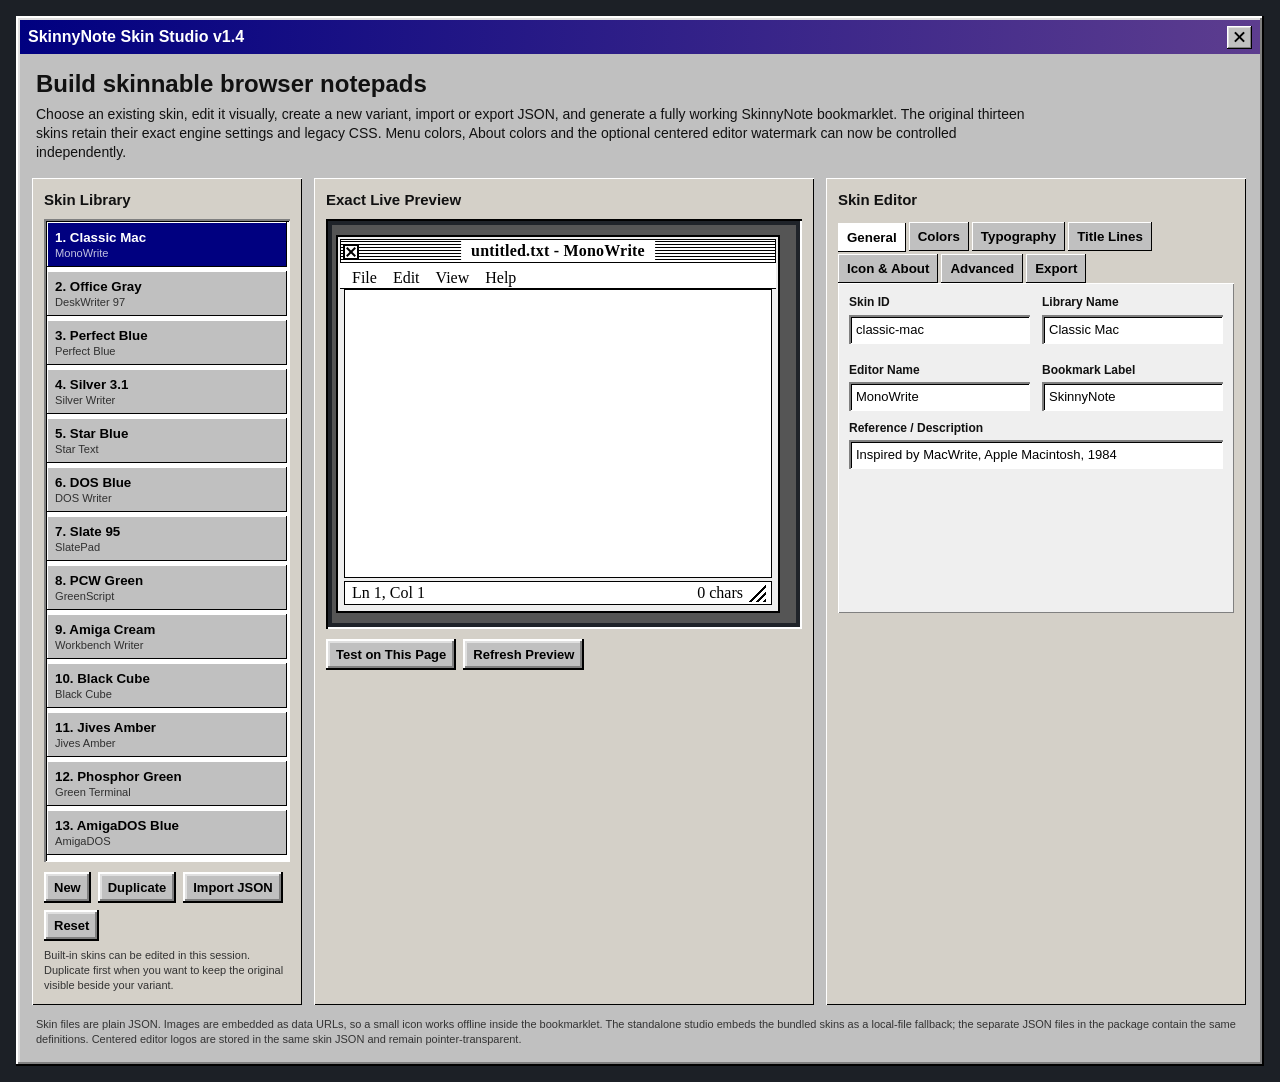
==== index.html @ 0626abfd "Add files via upload" ====
<!doctype html>
<html lang="en">
<head>
<meta charset="utf-8">
<meta name="viewport" content="width=device-width,initial-scale=1,viewport-fit=cover">
<title>SkinnyNote Skin Studio v1.4</title>
<style>
*{box-sizing:border-box}html{color-scheme:light}body{margin:0;background:#1c2026;color:#111;font:14px/1.35 Tahoma,Arial,sans-serif;padding:16px}.app{max-width:1440px;margin:auto;background:#c0c0c0;padding:4px;box-shadow:inset -2px -2px #000,inset 2px 2px #fff,inset -4px -4px #808080,inset 4px 4px #dfdfdf}.topbar{height:34px;display:flex;align-items:center;background:linear-gradient(90deg,#000080,#5d3d8f);color:#fff;padding:4px 8px;font-weight:700;font-size:16px}.topbar span{flex:1}.closebox{width:25px;height:23px;position:relative;background:#c0c0c0;box-shadow:inset -1px -1px #000,inset 1px 1px #fff,inset -2px -2px #808080,inset 2px 2px #dfdfdf}.closebox:before,.closebox:after{content:"";position:absolute;left:6px;top:10px;width:13px;height:2px;background:#000}.closebox:before{transform:rotate(45deg)}.closebox:after{transform:rotate(-45deg)}.intro{padding:14px 16px 4px}.intro h1{font-size:24px;margin:0 0 5px}.intro p{margin:0;max-width:1000px}.workspace{display:grid;grid-template-columns:270px minmax(500px,1fr) minmax(420px,.85fr);gap:12px;padding:12px}.panel{background:#d4d0c8;padding:12px;box-shadow:inset 1px 1px #fff,inset -1px -1px #000;min-width:0}.panel h2{font-size:15px;margin:0 0 9px}.library{max-height:700px;overflow:auto;padding:3px;background:#fff;box-shadow:inset 2px 2px #808080,inset -1px -1px #fff,inset 3px 3px #000}.skinitem{display:block;width:100%;border:0;text-align:left;padding:8px;background:#c0c0c0;color:#000;margin-bottom:4px;box-shadow:inset -1px -1px #000,inset 1px 1px #fff;cursor:pointer}.skinitem.active{background:#000080;color:#fff}.skinitem small{display:block;opacity:.75;margin-top:2px}.buttons{display:flex;flex-wrap:wrap;gap:7px;margin-top:10px}.btn,.filebtn{border:0;background:#c0c0c0;color:#000;font:700 13px Tahoma,Arial,sans-serif;padding:8px 10px;cursor:pointer;box-shadow:inset -2px -2px #000,inset 2px 2px #fff,inset -4px -4px #808080,inset 4px 4px #dfdfdf}.btn:active,.filebtn:active{box-shadow:inset 2px 2px #000,inset -2px -2px #fff}.filebtn input{display:none}.previewWrap{height:410px;background:#1f2329;padding:6px;box-shadow:inset 2px 2px #000,inset -2px -2px #fff}.preview{width:100%;height:100%;border:0;background:#555}.hint{font-size:11px;margin:7px 0 0;color:#333}.tabs{display:flex;gap:3px;flex-wrap:wrap;margin:12px 0 0}.tab{border:0;background:#c0c0c0;padding:7px 9px;font-weight:700;box-shadow:inset -1px -1px #000,inset 1px 1px #fff;cursor:pointer}.tab.active{background:#fff;position:relative;top:1px}.tabpane{display:none;background:#efefef;padding:11px;min-height:330px;box-shadow:inset 1px 1px #fff,inset -1px -1px #808080}.tabpane.active{display:block}.grid2{display:grid;grid-template-columns:1fr 1fr;gap:9px 12px}.field{display:grid;gap:4px;margin-bottom:9px}.field label{font-weight:700;font-size:12px}.field input,.field select,.field textarea{width:100%;border:0;background:#fff;color:#000;font:13px Tahoma,Arial,sans-serif;padding:7px;box-shadow:inset 2px 2px #808080,inset -1px -1px #fff,inset 3px 3px #000}.field textarea{font-family:"Courier New",monospace;resize:vertical}.checkrow{display:flex;align-items:center;gap:7px;margin:7px 0}.colors{display:grid;grid-template-columns:1fr 1fr;gap:7px 10px}.colorrow{display:grid;grid-template-columns:26px 1fr;gap:6px;align-items:center}.colorrow input[type=color]{width:26px;height:27px;border:1px solid #555;padding:0}.colorrow input[type=text]{min-width:0;border:0;padding:6px;box-shadow:inset 2px 2px #808080,inset -1px -1px #fff}.colorrow label{grid-column:1/-1;font-size:11px;font-weight:700}.jsonbox{height:255px!important}.status{min-height:20px;margin-top:9px;font-size:12px;font-weight:700;color:#000080}.exportCode{height:105px!important;font:10px/1.2 "Courier New",monospace!important}.iconPreview{width:72px;height:72px;background:#fff;display:grid;place-items:center;margin:4px 0 8px;overflow:hidden;background-size:contain;background-position:center;background-repeat:no-repeat;box-shadow:inset 2px 2px #808080,inset -1px -1px #fff,inset 3px 3px #000;font-size:42px;font-weight:700}.advancedNote{font-size:11px;background:#fff9cc;padding:7px;margin-bottom:8px}.footer{padding:0 16px 15px;font-size:11px;color:#333}@media(max-width:1180px){.workspace{grid-template-columns:250px 1fr}.right{grid-column:1/-1}.right .tabpane{min-height:0}}@media(max-width:760px){body{padding:5px}.workspace{grid-template-columns:1fr}.previewWrap{height:370px}.grid2,.colors{grid-template-columns:1fr}.right{grid-column:auto}}
</style>
</head>
<body>
<main class="app">
<div class="topbar"><span>SkinnyNote Skin Studio v1.4</span><b class="closebox" aria-hidden="true"></b></div>
<section class="intro"><h1>Build skinnable browser notepads</h1><p>Choose an existing skin, edit it visually, create a new variant, import or export JSON, and generate a fully working SkinnyNote bookmarklet. The original thirteen skins retain their exact engine settings and legacy CSS. Menu colors, About colors and the optional centered editor watermark can now be controlled independently.</p></section>
<div class="workspace">
<aside class="panel">
<h2>Skin Library</h2><div class="library" id="library"></div>
<div class="buttons"><button class="btn" id="newBtn">New</button><button class="btn" id="duplicateBtn">Duplicate</button><label class="filebtn">Import JSON<input id="importFile" type="file" accept="application/json,.json"></label><button class="btn" id="resetBtn">Reset</button></div>
<p class="hint">Built-in skins can be edited in this session. Duplicate first when you want to keep the original visible beside your variant.</p>
</aside>
<section class="panel">
<h2>Exact Live Preview</h2><div class="previewWrap"><iframe id="preview" class="preview" tabindex="-1" sandbox="allow-scripts allow-downloads"></iframe></div>
<div class="buttons"><button class="btn" id="testBtn">Test on This Page</button><button class="btn" id="refreshBtn">Refresh Preview</button></div><div class="status" id="status"></div>
</section>
<section class="panel right">
<h2>Skin Editor</h2>
<div class="tabs" id="tabs"><button class="tab active" data-tab="general">General</button><button class="tab" data-tab="colors">Colors</button><button class="tab" data-tab="type">Typography</button><button class="tab" data-tab="lines">Title Lines</button><button class="tab" data-tab="icon">Icon & About</button><button class="tab" data-tab="advanced">Advanced</button><button class="tab" data-tab="export">Export</button></div>
<div class="tabpane active" data-pane="general">
<div class="grid2"><div class="field"><label>Skin ID</label><input id="skinId"></div><div class="field"><label>Library Name</label><input id="skinName"></div><div class="field"><label>Editor Name</label><input id="productName"></div><div class="field"><label>Bookmark Label</label><input id="bookmarkLabel" value="SkinnyNote"></div></div>
<div class="field"><label>Reference / Description</label><input id="reference"></div>
</div>
<div class="tabpane" data-pane="colors"><div class="colors" id="colorFields"></div></div>
<div class="tabpane" data-pane="type">
<div class="field"><label>UI Font Stack</label><input id="uiFont" list="fontPresets"></div><div class="field"><label>Editor Font Stack</label><input id="editorFont" list="fontPresets"></div><datalist id="fontPresets"><option value='"Courier New",Courier,monospace'><option value='Tahoma,"MS Sans Serif",Arial,sans-serif'><option value='Geneva,Chicago,"Helvetica Neue",Arial,sans-serif'><option value='Helvetica,Arial,sans-serif'><option value='"Times New Roman",Times,serif'></datalist>
<div class="grid2"><div class="field"><label>Editor Font Weight</label><select id="editorWeight"><option>400</option><option>500</option><option>600</option><option>700</option><option>800</option></select></div><div class="field"><label>Default Text Size</label><input id="fontSize" type="number" min="10" max="28"></div></div>
</div>
<div class="tabpane" data-pane="lines">
<div class="advancedNote">These controls add a structured line layer from JSON. Existing Classic Mac and AmigaDOS Blue keep their exact legacy line CSS until you choose to add or replace it in a duplicated skin.</div>
<label class="checkrow"><input id="linesEnabled" type="checkbox"> Enable title bar lines</label><div class="grid2"><div class="field"><label>Layout</label><select id="lineMode"><option value="gap">Between title and buttons</option><option value="full">Across full title bar</option></select></div><div class="field"><label>Line Color</label><input id="lineColor"></div><div class="field"><label>Gap Color</label><input id="gapColor"></div><div class="field"><label>Title Plate Color</label><input id="titlePlateColor"></div><div class="field"><label>Line Thickness</label><input id="lineThickness" type="number" min="1" max="12"></div><div class="field"><label>Gap Thickness</label><input id="gapThickness" type="number" min="0" max="16"></div></div><label class="checkrow"><input id="startWithGap" type="checkbox"> Start pattern with a gap</label><label class="checkrow"><input id="applyToAbout" type="checkbox"> Apply lines to About title bar</label>
</div>
<div class="tabpane" data-pane="icon">
<div class="grid2"><div><div class="iconPreview" id="iconPreview"></div><label class="filebtn">Load Small Image<input id="iconFile" type="file" accept="image/png,image/jpeg,image/webp,image/svg+xml"></label></div><div><div class="field"><label>Icon Mode</label><select id="iconMode"><option value="legacy">Legacy skin icon</option><option value="none">No icon</option><option value="text">Text or glyph</option><option value="image">Image / logo</option></select></div><div class="field"><label>Text / Glyph</label><input id="iconText" maxlength="3"></div><div class="field"><label>Icon Size</label><input id="iconSize" type="number" min="12" max="96"></div><label class="checkrow"><input id="showTitleIcon" type="checkbox"> Show in title bar</label><label class="checkrow"><input id="showAboutIcon" type="checkbox"> Show on About page</label></div></div>
<div class="advancedNote">Editor watermark uses the same image or glyph. It is centered behind the typed text, ignores all pointer input and is purely cosmetic.</div>
<label class="checkrow"><input id="watermarkEnabled" type="checkbox"> Show image or glyph in editor center</label>
<div class="grid2"><div class="field"><label>Editor Logo Size (%)</label><input id="watermarkSize" type="number" min="10" max="90"></div><div class="field"><label>Editor Logo Opacity (%)</label><input id="watermarkOpacity" type="number" min="0" max="100"></div></div>
<div class="field"><label>About Subtitle</label><input id="aboutSubtitle"></div><div class="field"><label>About Copyright</label><input id="aboutCopyright"></div>
</div>
<div class="tabpane" data-pane="advanced"><div class="advancedNote">Legacy CSS is what preserves the exact historical variants. Edit carefully. Structured controls are appended after this CSS.</div><div class="field"><label>Advanced Skin CSS</label><textarea id="extraCss" rows="12"></textarea></div><div class="field"><label>Raw JSON</label><textarea id="rawJson" class="jsonbox"></textarea></div><div class="buttons"><button class="btn" id="applyJsonBtn">Apply Raw JSON</button><button class="btn" id="formatJsonBtn">Format JSON</button></div></div>
<div class="tabpane" data-pane="export"><div class="buttons"><button class="btn" id="exportJsonBtn">Download Skin JSON</button><button class="btn" id="downloadJsBtn">Download JavaScript</button><button class="btn" id="copyBtn">Copy Bookmarklet</button></div><a class="btn" id="bookmark" href="#" style="display:block;text-align:center;text-decoration:none;margin-top:10px">Drag SkinnyNote to Bookmarks</a><div class="field" style="margin-top:11px"><label>Bookmarklet Code</label><textarea id="bookmarkCode" class="exportCode" readonly></textarea></div></div>
</section>
</div>
<div class="footer">Skin files are plain JSON. Images are embedded as data URLs, so a small icon works offline inside the bookmarklet. The standalone studio embeds the bundled skins as a local-file fallback; the separate JSON files in the package contain the same definitions. Centered editor logos are stored in the same skin JSON and remain pointer-transparent.</div>
</main>
<script>
const BUILT_INS=[{"id":"classic-mac","number":1,"name":"Classic Mac","reference":"Inspired by MacWrite, Apple Macintosh, 1984","productName":"MonoWrite","colors":{"panel":"#eeeeee","panel2":"#ffffff","button":"#ffffff","titleBg":"repeating-linear-gradient(0deg,#ffffff 0 2px,#000000 2px 3px)","titleFg":"#000000","editorBg":"#ffffff","editorFg":"#000000","statusBg":"#ffffff","statusFg":"#000000","menuFg":"#000000","menuHoverBg":"#000000","menuHoverFg":"#ffffff","aboutFg":"#000000","aboutButtonFg":"#000000","selectionBg":"#000000","selectionFg":"#ffffff","hi":"#ffffff","mid":"#dddddd","dark":"#777777","deep":"#000000","frameBg":"#ffffff","grip":"#000000","aboutBg":"#eeeeee","menuActiveBg":"#000","menuActiveFg":"#fff"},"uiFont":"Geneva,Chicago,\"Helvetica Neue\",Arial,sans-serif","editorFont":"Geneva,Chicago,\"Helvetica Neue\",Arial,sans-serif","extraCss":".window{border:2px solid #000;box-shadow:none;padding:2px}.titlebar{border:1px solid #000;justify-content:center;position:relative;padding-left:24px;padding-right:24px}.title{position:absolute;left:50%;transform:translateX(-50%);max-width:calc(100% - 58px);background:#fff;padding:1px 10px;flex:0 1 auto;text-align:center;z-index:1}.icon{display:none}.controls{position:absolute;left:2px;top:2px;margin:0;order:0;z-index:2}.minimize,.maximize{display:none}.caption.close{width:16px;height:16px;background:#fff;box-shadow:none;border:2px solid #000}.menubar{border-bottom:1px solid #000;background:#fff}.menubtn:hover,.menubtn.open{border-color:#000;background:#000;color:#fff}.menu{border:2px solid #000;box-shadow:none;background:#fff}.editorframe{border:1px solid #000;box-shadow:none;padding:1px}.status{border:1px solid #000;box-shadow:none}.aboutbox{border:2px solid #000;box-shadow:none}.abouttitle{border-bottom:1px solid #000;justify-content:center;position:relative;padding-left:24px;padding-right:24px}.abouttitle span{position:absolute;left:50%;transform:translateX(-50%);max-width:calc(100% - 58px);background:#fff;padding:1px 10px;flex:0 1 auto;text-align:center;z-index:1}.abouttitle .caption{position:absolute;left:2px;top:2px;z-index:2}.winbutton{background:#fff;border:2px solid #000;box-shadow:inset 0 0 0 2px #fff,inset 0 0 0 3px #000}","editorWeight":"600","schemaVersion":3,"skinnyNote":{"icon":{"mode":"legacy","showInTitleBar":true,"showInAbout":false,"text":"N","dataUrl":"","size":20},"titleBarLines":{"enabled":false,"mode":"gap","lineColor":"#000000","gapColor":"#eeeeee","lineThickness":2,"gapThickness":2,"startWithGap":true,"titlePlateColor":"#eeeeee","applyToAbout":true},"about":{"subtitle":"Compact browser text editor","copyright":"Copyright © 2026 Jives"},"editorWatermark":{"enabled":false,"size":46,"opacity":18}}},{"id":"office97","number":2,"name":"Office Gray","reference":"Inspired by Microsoft Word 97 and the late Windows 95 era","productName":"DeskWriter 97","colors":{"panel":"#c0c0c0","panel2":"#dfdfdf","button":"#c0c0c0","titleBg":"linear-gradient(90deg,#000080,#1084d0)","titleFg":"#ffffff","editorBg":"#ffffff","editorFg":"#000000","statusBg":"#c0c0c0","statusFg":"#000000","menuFg":"#000000","menuHoverBg":"#000080","menuHoverFg":"#ffffff","aboutFg":"#000000","aboutButtonFg":"#000000","selectionBg":"#000080","selectionFg":"#ffffff","hi":"#ffffff","mid":"#dfdfdf","dark":"#808080","deep":"#000000","frameBg":"#ffffff","grip":"#808080","aboutBg":"#d4d0c8","menuActiveBg":"#c0c0c0","menuActiveFg":"#000000"},"uiFont":"Tahoma,\"MS Sans Serif\",Arial,sans-serif","editorFont":"Arial,\"Helvetica Neue\",sans-serif","extraCss":".window{grid-template-rows:24px 28px minmax(0,1fr) 28px}.menubar{background:#d4d0c8;border-bottom:1px solid #808080}.titlebar{font-size:12px}.editorframe{margin-top:2px}.status{font-size:12px}.aboutbody{background:#d4d0c8}","editorWeight":"600","schemaVersion":3,"skinnyNote":{"icon":{"mode":"legacy","showInTitleBar":true,"showInAbout":false,"text":"N","dataUrl":"","size":20},"titleBarLines":{"enabled":false,"mode":"gap","lineColor":"#ffffff","gapColor":"#c0c0c0","lineThickness":2,"gapThickness":2,"startWithGap":true,"titlePlateColor":"#c0c0c0","applyToAbout":true},"about":{"subtitle":"Compact browser text editor","copyright":"Copyright © 2026 Jives"},"editorWatermark":{"enabled":false,"size":46,"opacity":18}}},{"id":"perfect-blue","number":3,"name":"Perfect Blue","reference":"Inspired by WordPerfect 5.1 and 6.0, MS-DOS, 1989","productName":"Perfect Blue","colors":{"panel":"#0000aa","panel2":"#0000aa","button":"#c0c0c0","titleBg":"#c0c0c0","titleFg":"#000080","editorBg":"#0000aa","editorFg":"#d8d8d8","statusBg":"#0000aa","statusFg":"#ffffff","menuFg":"#ffffff","menuHoverBg":"#000080","menuHoverFg":"#ffffff","aboutFg":"#ffffff","aboutButtonFg":"#ffffff","selectionBg":"#00ffff","selectionFg":"#000000","hi":"#ffffff","mid":"#c0c0c0","dark":"#808080","deep":"#000080","frameBg":"#0000aa","grip":"#ffffff","aboutBg":"#0000aa","menuActiveBg":"#000080","menuActiveFg":"#fff"},"uiFont":"\"Courier New\",Courier,monospace","editorFont":"\"Courier New\",Courier,monospace","extraCss":".window{grid-template-rows:24px 28px minmax(0,1fr) 24px;background:#0000aa;padding:0;border:3px double #000080;box-shadow:none}.titlebar{background:#c0c0c0;color:#000080;font-weight:700;border-top:1px solid #fff;border-bottom:3px double #000080;padding:1px 3px 1px 5px}.title{font-weight:700;text-shadow:none}.icon{display:none}.caption{height:18px;background:#c0c0c0;border:1px solid #000080;box-shadow:none}.caption:active{box-shadow:inset 1px 1px #000080}.menubar{height:28px;align-items:center;background:#c0c0c0;color:#000080;padding:0 3px;border:0;border-bottom:2px solid #000080;box-shadow:none;font-weight:700;overflow:visible;z-index:20}.menubar:after{content:\"(Press F3 for Help)\";margin-left:auto;padding:3px 2px 2px 8px;color:#000080;font-weight:700;white-space:nowrap}.menuwrap{z-index:21}.menubtn{font-weight:700;padding:3px 5px;color:#000080;border:1px solid transparent;box-shadow:none}.menubtn::first-letter{color:#a00000}.menubtn:hover,.menubtn.open{border-color:transparent;background:#000080;color:#fff;box-shadow:none}.menu{top:25px;background:#c0c0c0;color:#000080;border:1px solid #000080;box-shadow:none;z-index:50}.item{font-weight:700}.sep{border-top-color:#808080;border-bottom-color:#fff}.editorframe{margin:0;padding:0;background:#0000aa;box-shadow:none;border:0}textarea{padding:4px 5px;font-size:15px;line-height:1.32;letter-spacing:.1px}textarea::selection,textarea:focus::selection{background-color:#00ffff!important;color:#000!important;-webkit-text-fill-color:#000!important;text-shadow:none!important}.status{margin:0;padding:0 5px;background:#0000aa;color:#fff;box-shadow:none;border:0;font-weight:700}.chars{margin-left:auto}.grip{background:repeating-linear-gradient(135deg,transparent 0 3px,#fff 3px 5px)}.aboutbox{background:#0000aa;color:#fff;border:3px double #c0c0c0;box-shadow:none;padding:0}.abouttitle{background:#c0c0c0;color:#000080;border-bottom:3px double #000080}.aboutbody{background:#0000aa;color:#fff}.winbutton{background:#c0c0c0;color:#000080!important;-webkit-text-fill-color:#000080!important;border:1px solid #000080;box-shadow:none;font-weight:700}@media(max-width:390px){.menubar:after{display:none}.menubtn{padding-left:4px;padding-right:4px}}","editorWeight":"700","schemaVersion":3,"skinnyNote":{"icon":{"mode":"legacy","showInTitleBar":true,"showInAbout":false,"text":"N","dataUrl":"","size":20},"titleBarLines":{"enabled":false,"mode":"gap","lineColor":"#000080","gapColor":"#c0c0c0","lineThickness":2,"gapThickness":2,"startWithGap":true,"titlePlateColor":"#c0c0c0","applyToAbout":true},"about":{"subtitle":"Compact browser text editor","copyright":"Copyright © 2026 Jives"},"editorWatermark":{"enabled":false,"size":46,"opacity":18}}},{"id":"silver31","number":4,"name":"Silver 3.1","reference":"Inspired by Microsoft Word 6.0, Windows 3.1, 1993","productName":"Silver Writer","colors":{"panel":"#c0c0c0","panel2":"#dfdfdf","button":"#c0c0c0","titleBg":"#000080","titleFg":"#ffffff","editorBg":"#ffffff","editorFg":"#000000","statusBg":"#c0c0c0","statusFg":"#000000","menuFg":"#000000","menuHoverBg":"#000080","menuHoverFg":"#ffffff","aboutFg":"#000000","aboutButtonFg":"#000000","selectionBg":"#000080","selectionFg":"#ffffff","hi":"#ffffff","mid":"#dfdfdf","dark":"#808080","deep":"#000000","frameBg":"#ffffff","grip":"#808080","aboutBg":"#c0c0c0","menuActiveBg":"#c0c0c0","menuActiveFg":"#000000"},"uiFont":"\"MS Sans Serif\",Tahoma,Arial,sans-serif","editorFont":"\"Times New Roman\",Times,serif","extraCss":".titlebar{font-size:12px}.window{grid-template-rows:23px 27px minmax(0,1fr) 26px}.caption{width:20px;height:18px}.menubtn{padding-left:6px;padding-right:6px}.editorframe{margin-left:3px;margin-right:3px}.status{font-size:12px}","editorWeight":"600","schemaVersion":3,"skinnyNote":{"icon":{"mode":"legacy","showInTitleBar":true,"showInAbout":false,"text":"N","dataUrl":"","size":20},"titleBarLines":{"enabled":false,"mode":"gap","lineColor":"#ffffff","gapColor":"#000080","lineThickness":2,"gapThickness":2,"startWithGap":true,"titlePlateColor":"#000080","applyToAbout":true},"about":{"subtitle":"Compact browser text editor","copyright":"Copyright © 2026 Jives"},"editorWatermark":{"enabled":false,"size":46,"opacity":18}}},{"id":"star-blue","number":5,"name":"Star Blue","reference":"Inspired by WordStar, MS-DOS, 1978","productName":"Star Text","colors":{"panel":"#000000","panel2":"#000000","button":"#c0c0c0","titleBg":"#c0c0c0","titleFg":"#000000","editorBg":"#000000","editorFg":"#f2f2f2","statusBg":"#c0c0c0","statusFg":"#000000","menuFg":"#000000","menuHoverBg":"#000000","menuHoverFg":"#ffffff","aboutFg":"#000000","aboutButtonFg":"#000000","selectionBg":"#d8d8d8","selectionFg":"#000000","hi":"#ffffff","mid":"#d8d8d8","dark":"#808080","deep":"#000000","frameBg":"#000000","grip":"#000000","aboutBg":"#000","menuActiveBg":"#000","menuActiveFg":"#fff"},"uiFont":"\"Courier New\",Courier,monospace","editorFont":"\"Courier New\",Courier,monospace","extraCss":".window{grid-template-rows:24px 28px minmax(0,1fr) 24px;padding:0;background:#000;border:2px solid #c0c0c0;box-shadow:none}.titlebar{background:#c0c0c0;color:#000;font-weight:700;border:0;border-bottom:1px solid #000;padding:1px 4px}.icon{display:none}.caption{background:#c0c0c0;box-shadow:none;border:1px solid #000}.menubar{height:28px;align-items:center;background:#c0c0c0;color:#000;border:0;border-bottom:1px solid #000;box-shadow:none;padding:0 3px;font-weight:700;overflow:visible;z-index:20}.menuwrap{z-index:21}.menubtn{font-weight:700;color:#000;box-shadow:none;padding:3px 6px}.menubtn:hover,.menubtn.open{border-color:transparent;background:#000;color:#fff;box-shadow:none}.menu{top:25px;background:#c0c0c0;color:#000;border:1px solid #000;box-shadow:none;z-index:50}.item{font-weight:700}.item:hover{background:#000;color:#fff}.sep{border-top-color:#808080;border-bottom-color:#fff}.editorframe{background:#000;box-shadow:none;padding:0;margin:0;border:0}textarea{padding:4px 5px;font-size:15px;line-height:1.32;letter-spacing:.1px}textarea::selection,textarea:focus::selection{background-color:#d8d8d8!important;color:#000!important;-webkit-text-fill-color:#000!important;text-shadow:none!important}.status{background:#c0c0c0;color:#000;box-shadow:none;border:0;border-top:1px solid #000;margin:0;padding:0 5px;font-weight:700}.grip{background:repeating-linear-gradient(135deg,transparent 0 3px,#000 3px 5px)}.aboutbox{background:#c0c0c0;color:#000;border:2px solid #000;box-shadow:none;padding:0}.abouttitle{background:#c0c0c0;color:#000;border-bottom:1px solid #000}.aboutbody{background:#000;color:#fff}.winbutton{background:#c0c0c0;color:#000!important;-webkit-text-fill-color:#000!important;border:1px solid #000;box-shadow:none;font-weight:700}","editorWeight":"600","schemaVersion":3,"skinnyNote":{"icon":{"mode":"legacy","showInTitleBar":true,"showInAbout":false,"text":"N","dataUrl":"","size":20},"titleBarLines":{"enabled":false,"mode":"gap","lineColor":"#000000","gapColor":"#c0c0c0","lineThickness":2,"gapThickness":2,"startWithGap":true,"titlePlateColor":"#c0c0c0","applyToAbout":true},"about":{"subtitle":"Compact browser text editor","copyright":"Copyright © 2026 Jives"},"editorWatermark":{"enabled":false,"size":46,"opacity":18}}},{"id":"dos-blue","number":6,"name":"DOS Blue","reference":"Inspired by Microsoft Word 1.0, MS-DOS, 1983","productName":"DOS Writer","colors":{"panel":"#000080","panel2":"#000080","button":"#c0c0c0","titleBg":"#00aaaa","titleFg":"#000000","editorBg":"#000080","editorFg":"#ffffff","statusBg":"#c0c0c0","statusFg":"#000000","menuFg":"#000000","menuHoverBg":"#ffffff","menuHoverFg":"#000080","aboutFg":"#000000","aboutButtonFg":"#000000","selectionBg":"#ffffff","selectionFg":"#000080","hi":"#ffffff","mid":"#c0c0c0","dark":"#555555","deep":"#000000","frameBg":"#000080","grip":"#000000","aboutBg":"#000080","menuActiveBg":"#c0c0c0","menuActiveFg":"#000000"},"uiFont":"\"Courier New\",Courier,monospace","editorFont":"\"Courier New\",Courier,monospace","extraCss":".window{box-shadow:0 0 0 2px #c0c0c0;padding:2px}.titlebar{font-weight:400}.icon{display:none}.menubar{background:#c0c0c0;color:#000}.menu{background:#c0c0c0;color:#000}.editorframe{box-shadow:none;padding:1px}.status{box-shadow:none}.caption{box-shadow:none;border:1px solid #000}.aboutbox{background:#c0c0c0;color:#000}.aboutbody{background:#000080;color:#fff}","editorWeight":"600","schemaVersion":3,"skinnyNote":{"icon":{"mode":"legacy","showInTitleBar":true,"showInAbout":false,"text":"N","dataUrl":"","size":20},"titleBarLines":{"enabled":false,"mode":"gap","lineColor":"#000000","gapColor":"#00aaaa","lineThickness":2,"gapThickness":2,"startWithGap":true,"titlePlateColor":"#00aaaa","applyToAbout":true},"about":{"subtitle":"Compact browser text editor","copyright":"Copyright © 2026 Jives"},"editorWatermark":{"enabled":false,"size":46,"opacity":18}}},{"id":"slate95","number":7,"name":"Slate 95","reference":"Inspired by Windows 95 WordPad, 1995","productName":"SlatePad","colors":{"panel":"#c0c0c0","panel2":"#dfdfdf","button":"#c0c0c0","titleBg":"linear-gradient(90deg,#000080,#5d3d8f)","titleFg":"#ffffff","editorBg":"#fffef3","editorFg":"#000000","statusBg":"#c0c0c0","statusFg":"#000000","menuFg":"#000000","menuHoverBg":"#000080","menuHoverFg":"#ffffff","aboutFg":"#000000","aboutButtonFg":"#000000","selectionBg":"#000080","selectionFg":"#ffffff","hi":"#ffffff","mid":"#dfdfdf","dark":"#808080","deep":"#000000","frameBg":"#ffffff","grip":"#808080","aboutBg":"#c0c0c0","menuActiveBg":"#c0c0c0","menuActiveFg":"#000000"},"uiFont":"Tahoma,\"MS Sans Serif\",Arial,sans-serif","editorFont":"Arial,\"Helvetica Neue\",sans-serif","extraCss":".titlebar{background:linear-gradient(90deg,#000080,#5d3d8f)}.editorframe{background:#fff}.menubar{background:#c0c0c0}.aboutname{color:#555;text-shadow:1px 1px #fff}","editorWeight":"600","schemaVersion":3,"skinnyNote":{"icon":{"mode":"legacy","showInTitleBar":true,"showInAbout":false,"text":"N","dataUrl":"","size":20},"titleBarLines":{"enabled":false,"mode":"gap","lineColor":"#ffffff","gapColor":"#c0c0c0","lineThickness":2,"gapThickness":2,"startWithGap":true,"titlePlateColor":"#c0c0c0","applyToAbout":true},"about":{"subtitle":"Compact browser text editor","copyright":"Copyright © 2026 Jives"},"editorWatermark":{"enabled":false,"size":46,"opacity":18}}},{"id":"pcw-green","number":8,"name":"PCW Green","reference":"Inspired by LocoScript, Amstrad PCW, 1985","productName":"GreenScript","colors":{"panel":"#d8d8c8","panel2":"#efefe5","button":"#d8d8c8","titleBg":"#183c32","titleFg":"#e6f4cf","editorBg":"#102c20","editorFg":"#b9ff8a","statusBg":"#cdd4b8","statusFg":"#102c20","menuFg":"#102c20","menuHoverBg":"#183c32","menuHoverFg":"#e6f4cf","aboutFg":"#102c20","aboutButtonFg":"#102c20","selectionBg":"#b9ff8a","selectionFg":"#102c20","hi":"#ffffff","mid":"#eeeecc","dark":"#727765","deep":"#111111","frameBg":"#102c20","grip":"#183c32","aboutBg":"#d8d8c8","menuActiveBg":"#d8d8c8","menuActiveFg":"#102c20"},"uiFont":"\"Courier New\",Courier,monospace","editorFont":"\"Courier New\",Courier,monospace","extraCss":".window{border:2px solid #183c32;box-shadow:inset -2px -2px #111,inset 2px 2px #fff}.titlebar{font-weight:400}.icon{display:none}.editorframe{box-shadow:inset 0 0 0 1px #7ea96b;padding:2px}.status{font-weight:700}.caption{background:#cdd4b8}.aboutbody{background:#d8d8c8}","editorWeight":"600","schemaVersion":3,"skinnyNote":{"icon":{"mode":"legacy","showInTitleBar":true,"showInAbout":false,"text":"N","dataUrl":"","size":20},"titleBarLines":{"enabled":false,"mode":"gap","lineColor":"#e6f4cf","gapColor":"#183c32","lineThickness":2,"gapThickness":2,"startWithGap":true,"titlePlateColor":"#183c32","applyToAbout":true},"about":{"subtitle":"Compact browser text editor","copyright":"Copyright © 2026 Jives"},"editorWatermark":{"enabled":false,"size":46,"opacity":18}}},{"id":"amiga-cream","number":9,"name":"Amiga Cream","reference":"Inspired by Wordworth, Commodore Amiga, 1991","productName":"Workbench Writer","colors":{"panel":"#e7dfc9","panel2":"#fff8e8","button":"#e7dfc9","titleBg":"#31558a","titleFg":"#ffffff","editorBg":"#fffdf4","editorFg":"#111111","statusBg":"#e7dfc9","statusFg":"#111111","menuFg":"#111111","menuHoverBg":"#ed7c24","menuHoverFg":"#000000","aboutFg":"#111111","aboutButtonFg":"#111111","selectionBg":"#31558a","selectionFg":"#ffffff","hi":"#ffffff","mid":"#fff4dd","dark":"#8b806b","deep":"#111111","frameBg":"#fffdf4","grip":"#31558a","aboutBg":"#e7dfc9","menuActiveBg":"#e7dfc9","menuActiveFg":"#111111"},"uiFont":"Helvetica,Arial,sans-serif","editorFont":"\"Times New Roman\",Times,serif","extraCss":".window{border:2px solid #111;box-shadow:inset 2px 2px #fff,inset -2px -2px #6c6557}.titlebar{border-bottom:3px solid #ed7c24}.icon{transform:none;background:#ed7c24}.caption{border:1px solid #111}.menubar{background:#e7dfc9;border-bottom:1px solid #8b806b}.menu{border:1px solid #111}.editorframe{box-shadow:inset 2px 2px #6c6557,inset -1px -1px #fff}.status{border-top:1px solid #8b806b}.abouttitle{border-bottom:3px solid #ed7c24}","editorWeight":"600","schemaVersion":3,"skinnyNote":{"icon":{"mode":"legacy","showInTitleBar":true,"showInAbout":false,"text":"N","dataUrl":"","size":20},"titleBarLines":{"enabled":false,"mode":"gap","lineColor":"#ffffff","gapColor":"#31558a","lineThickness":2,"gapThickness":2,"startWithGap":true,"titlePlateColor":"#31558a","applyToAbout":true},"about":{"subtitle":"Compact browser text editor","copyright":"Copyright © 2026 Jives"},"editorWatermark":{"enabled":false,"size":46,"opacity":18}}},{"id":"black-cube","number":10,"name":"Black Cube","reference":"Inspired by WriteNow and NeXTSTEP, 1989","productName":"Black Cube","colors":{"panel":"#555555","panel2":"#777777","button":"#777777","titleBg":"linear-gradient(#777,#3b3b3b)","titleFg":"#ffffff","editorBg":"#f4f1e8","editorFg":"#111111","statusBg":"#666666","statusFg":"#ffffff","menuFg":"#ffffff","menuHoverBg":"#111111","menuHoverFg":"#ffffff","aboutFg":"#ffffff","aboutButtonFg":"#ffffff","selectionBg":"#111111","selectionFg":"#ffffff","hi":"#bcbcbc","mid":"#8c8c8c","dark":"#333333","deep":"#111111","frameBg":"#222222","grip":"#d0d0d0","aboutBg":"#555555","menuActiveBg":"#111","menuActiveFg":"#ffffff"},"uiFont":"Helvetica,Arial,sans-serif","editorFont":"Helvetica,Arial,sans-serif","extraCss":".window{padding:5px;box-shadow:inset -3px -3px #111,inset 3px 3px #aaa}.titlebar{height:25px;border:1px solid #111;box-shadow:inset 1px 1px #aaa}.icon{display:none}.caption{background:#777;border:1px solid #111;box-shadow:inset 1px 1px #aaa,inset -1px -1px #333}.menubar{background:#666;color:#fff}.menu{background:#666;color:#fff;border:1px solid #111}.menubtn:hover,.menubtn.open{background:#111;border-color:#aaa #111 #111 #aaa}.editorframe{margin-top:3px;box-shadow:inset 2px 2px #111,inset -2px -2px #aaa;padding:4px}.status{box-shadow:inset 1px 1px #333,inset -1px -1px #999}.aboutbox{padding:5px}.winbutton{background:#777;color:#fff!important;-webkit-text-fill-color:#fff!important}","editorWeight":"600","schemaVersion":3,"skinnyNote":{"icon":{"mode":"legacy","showInTitleBar":true,"showInAbout":false,"text":"N","dataUrl":"","size":20},"titleBarLines":{"enabled":false,"mode":"gap","lineColor":"#ffffff","gapColor":"#555555","lineThickness":2,"gapThickness":2,"startWithGap":true,"titlePlateColor":"#555555","applyToAbout":true},"about":{"subtitle":"Compact browser text editor","copyright":"Copyright © 2026 Jives"},"editorWatermark":{"enabled":false,"size":46,"opacity":18}}},{"id":"jives-amber","number":11,"name":"Jives Amber","reference":"Original Jives theme, no historical product styling","productName":"Jives Amber","colors":{"panel":"#17130c","panel2":"#2a2114","button":"#3b2b14","titleBg":"linear-gradient(90deg,#2b1700,#8a4d00)","titleFg":"#ffd58b","editorBg":"#0d0a05","editorFg":"#ffbf54","statusBg":"#2a2114","statusFg":"#ffd58b","menuFg":"#ffd58b","menuHoverBg":"#ff9d16","menuHoverFg":"#111111","aboutFg":"#ffd58b","aboutButtonFg":"#ffd58b","selectionBg":"#ff9d16","selectionFg":"#111111","hi":"#8f672d","mid":"#5a3f1c","dark":"#1a1107","deep":"#000000","frameBg":"#000000","grip":"#ff9d16","aboutBg":"#17130c","menuActiveBg":"#3b2b14","menuActiveFg":"#ffd58b"},"uiFont":"\"Courier New\",Courier,monospace","editorFont":"\"Courier New\",Courier,monospace","extraCss":".window{border:1px solid #ff9d16;box-shadow:0 0 18px rgba(255,157,22,.25),inset -2px -2px #000,inset 2px 2px #5a3f1c}.titlebar{border-bottom:1px solid #ff9d16}.icon{background:#ff9d16;transform:none}.caption{background:#3b2b14}.caption:before,.caption:after{background:#ffbf54}.maximize:before{background:transparent;border-color:#ffbf54}.menubar{border-bottom:1px solid #5a3f1c}.menu{border:1px solid #ff9d16}.editorframe{box-shadow:inset 0 0 0 1px #8a4d00;padding:2px}.status{border-top:1px solid #8a4d00}.aboutbox{border:1px solid #ff9d16}.aboutbody{background:#17130c}.winbutton{color:#ffd58b!important;-webkit-text-fill-color:#ffd58b!important}","editorWeight":"600","schemaVersion":3,"skinnyNote":{"icon":{"mode":"legacy","showInTitleBar":true,"showInAbout":false,"text":"N","dataUrl":"","size":20},"titleBarLines":{"enabled":false,"mode":"gap","lineColor":"#ffd58b","gapColor":"#17130c","lineThickness":2,"gapThickness":2,"startWithGap":true,"titlePlateColor":"#17130c","applyToAbout":true},"about":{"subtitle":"Compact browser text editor","copyright":"Copyright © 2026 Jives"},"editorWatermark":{"enabled":false,"size":46,"opacity":18}}},{"id":"green-terminal","number":12,"name":"Phosphor Green","reference":"Original theme inspired by monochrome CRT terminals, 1970s and 1980s","productName":"Green Terminal","colors":{"panel":"#030904","panel2":"#071209","button":"#07180a","titleBg":"#041006","titleFg":"#8cff9b","editorBg":"#010502","editorFg":"#73ff82","statusBg":"#041006","statusFg":"#8cff9b","menuFg":"#8cff9b","menuHoverBg":"#8cff9b","menuHoverFg":"#001803","aboutFg":"#8cff9b","aboutButtonFg":"#8cff9b","selectionBg":"#b5ffbd","selectionFg":"#001803","hi":"#2b7735","mid":"#17451e","dark":"#08240d","deep":"#000000","frameBg":"#000000","grip":"#73ff82","aboutBg":"#010502","menuActiveBg":"#0a2410","menuActiveFg":"#b5ffbd"},"uiFont":"\"Courier New\",Courier,monospace","editorFont":"\"Courier New\",Courier,monospace","extraCss":".window{position:relative;isolation:isolate;padding:2px;background:#020602;border:1px solid #4dff64;border-radius:7px;box-shadow:0 0 14px rgba(60,255,90,.24),inset 0 0 22px rgba(0,42,8,.82)}.window:after{content:\"\";position:absolute;inset:0;z-index:1000;pointer-events:none;border-radius:6px;background:repeating-linear-gradient(0deg,rgba(0,0,0,.24) 0 1px,rgba(0,0,0,0) 1px 4px),radial-gradient(ellipse at center,rgba(75,255,98,0) 58%,rgba(0,0,0,.18) 100%);opacity:.78}.titlebar{background:#041006;color:#8cff9b;border-bottom:1px solid #2acb40;font-weight:700;text-shadow:0 0 4px rgba(80,255,100,.55)}.icon{display:none}.caption{background:#07180a;border:1px solid #2acb40;box-shadow:none}.caption:before,.caption:after{background:#73ff82}.maximize:before{background:transparent;border-color:#73ff82}.menubar{background:#020902;color:#73ff82;border-bottom:1px solid #176d22;box-shadow:none;text-shadow:0 0 4px rgba(55,255,80,.38)}.menubtn:hover,.menubtn.open{border-color:#2acb40;background:#0a2410;color:#b5ffbd}.menu{background:#041006;color:#73ff82;border:1px solid #2acb40;box-shadow:0 0 9px rgba(50,255,80,.2);text-shadow:0 0 4px rgba(55,255,80,.38)}.item:hover{background:#8cff9b;color:#001803;text-shadow:none}.sep{border-top-color:#0d4016;border-bottom-color:#2b7735}.editorframe{isolation:isolate;margin:0 3px 3px;padding:3px;background:#000;border:1px solid #176d22;border-radius:5px;box-shadow:inset 0 0 24px rgba(0,255,50,.08),0 0 8px rgba(40,255,70,.12)}.editorframe:before{content:\"\";position:absolute;inset:3px;z-index:5;pointer-events:none;border-radius:3px;box-shadow:inset 0 0 24px rgba(0,0,0,.55)}textarea{padding:8px;font-size:17px;line-height:1.42;letter-spacing:.5px;border-radius:3px;text-shadow:0 0 2px #73ff82,0 0 7px rgba(55,255,80,.46)!important;text-rendering:optimizeSpeed;caret-color:#c8ffcd}textarea::selection,textarea:focus::selection{background-color:#b5ffbd!important;color:#001803!important;-webkit-text-fill-color:#001803!important;text-shadow:none!important}.status{margin:0 3px 3px;background:#020902;color:#73ff82;border-top:1px solid #176d22;box-shadow:none;text-shadow:0 0 4px rgba(55,255,80,.38)}.grip{background:repeating-linear-gradient(135deg,transparent 0 3px,#73ff82 3px 5px)}.aboutbox{background:#020602;color:#73ff82;border:1px solid #4dff64;box-shadow:0 0 14px rgba(60,255,90,.22)}.abouttitle{background:#041006;color:#8cff9b;border-bottom:1px solid #2acb40;text-shadow:0 0 4px rgba(80,255,100,.55)}.aboutbody{background:#010502;color:#73ff82;text-shadow:0 0 4px rgba(55,255,80,.35)}.winbutton{background:#07180a;color:#8cff9b!important;-webkit-text-fill-color:#8cff9b!important;border:1px solid #2acb40;box-shadow:none;text-shadow:0 0 4px rgba(55,255,80,.38)}","editorWeight":"600","defaultFontSize":17,"fontRevision":1,"schemaVersion":3,"skinnyNote":{"icon":{"mode":"legacy","showInTitleBar":true,"showInAbout":false,"text":"N","dataUrl":"","size":20},"titleBarLines":{"enabled":false,"mode":"gap","lineColor":"#8cff9b","gapColor":"#041006","lineThickness":2,"gapThickness":2,"startWithGap":true,"titlePlateColor":"#041006","applyToAbout":true},"about":{"subtitle":"Compact browser text editor","copyright":"Copyright © 2026 Jives"},"editorWatermark":{"enabled":false,"size":46,"opacity":18}}},{"id":"amigados-blue","number":13,"name":"AmigaDOS Blue","reference":"Inspired by AmigaDOS and early Amiga utility screens, late 1980s and early 1990s","productName":"AmigaDOS","colors":{"panel":"#000033","panel2":"#000033","button":"#aaaacc","titleBg":"#aaaacc","titleFg":"#000033","editorBg":"#000033","editorFg":"#aaaacc","statusBg":"#000033","statusFg":"#aaaacc","menuFg":"#aaaacc","menuHoverBg":"#aaaacc","menuHoverFg":"#000033","aboutFg":"#aaaacc","aboutButtonFg":"#aaaacc","selectionBg":"#aaaacc","selectionFg":"#000033","hi":"#aaaacc","mid":"#aaaacc","dark":"#000033","deep":"#000033","frameBg":"#000033","grip":"#aaaacc","aboutBg":"#000033","menuActiveBg":"#aaaacc","menuActiveFg":"#000033"},"uiFont":"\"Courier New\",Courier,monospace","editorFont":"\"Courier New\",Courier,monospace","extraCss":".window{grid-template-rows:22px 26px minmax(0,1fr) 24px;padding:0;background:#000033;border:2px solid #aaaacc;box-shadow:none}.titlebar{height:22px;display:flex;align-items:stretch;background:#aaaacc;color:#000033;font-weight:700;padding:0 0 0 4px;border:0;border-bottom:2px solid #000033;box-shadow:none;gap:0}.title{order:1;flex:0 1 auto;display:flex;align-items:center;height:20px;max-width:calc(100% - 96px);padding-right:4px;background:#aaaacc;font-weight:700;text-shadow:none}.titlebar:before{display:none}.titlebar:after{content:\"\";order:2;flex:1 1 auto;height:20px;margin:0;background:linear-gradient(to bottom,#aaaacc 0 4px,#000033 4px 8px,#aaaacc 8px 12px,#000033 12px 16px,#aaaacc 16px 20px);pointer-events:none}.icon{display:none}.controls{order:3;display:flex;align-items:stretch;flex:0 0 auto;height:20px;margin:0;gap:0}.caption{width:24px;height:20px;background:#aaaacc;border:0;border-left:2px solid #000033;box-shadow:none}.caption:before,.caption:after{background:#000033}.maximize:before{background:transparent;border-color:#000033}.menubar{height:26px;align-items:center;background:#000033;color:#aaaacc;padding:0 3px;border:0;box-shadow:none;overflow:visible;z-index:20}.menuwrap{z-index:21}.menubtn{font-weight:700;padding:3px 6px;color:#aaaacc;border:1px solid transparent;box-shadow:none}.menubtn:hover,.menubtn.open{border-color:transparent;background:#aaaacc;color:#000033;box-shadow:none}.menu{top:24px;background:#000033;color:#aaaacc;border:2px solid #aaaacc;box-shadow:none;z-index:50}.item{font-weight:700}.item:hover{background:#aaaacc;color:#000033}.sep{height:2px;border-top:2px solid #aaaacc;border-bottom:0}.editorframe{margin:0;padding:0;background:#000033;box-shadow:none;border:0}textarea{padding:5px 6px;font-size:16px;line-height:1.34;letter-spacing:.12px}textarea::selection,textarea:focus::selection{background-color:#aaaacc!important;color:#000033!important;-webkit-text-fill-color:#000033!important;text-shadow:none!important}.status{margin:0;padding:0 5px;background:#000033;color:#aaaacc;box-shadow:none;border:0;font-weight:700}.chars{margin-left:auto}.grip{background:repeating-linear-gradient(135deg,transparent 0 3px,#aaaacc 3px 5px)}.aboutbox{background:#000033;color:#aaaacc;border:2px solid #aaaacc;box-shadow:none;padding:0}.abouttitle{height:22px;display:flex;align-items:stretch;background:#aaaacc;color:#000033;padding:0 0 0 4px;border:0;border-bottom:2px solid #000033;gap:0}.abouttitle span{order:1;flex:0 1 auto;display:flex;align-items:center;height:20px;padding-right:4px;background:#aaaacc}.abouttitle:after{content:\"\";order:2;flex:1 1 auto;height:20px;background:linear-gradient(to bottom,#aaaacc 0 4px,#000033 4px 8px,#aaaacc 8px 12px,#000033 12px 16px,#aaaacc 16px 20px)}.abouttitle .caption{order:3;width:24px;height:20px;flex:0 0 24px}.aboutbody{background:#000033;color:#aaaacc}.winbutton{background:#aaaacc;color:#000033!important;-webkit-text-fill-color:#000033!important;border:2px solid #000033;box-shadow:none;font-weight:700}","editorWeight":"700","schemaVersion":3,"skinnyNote":{"icon":{"mode":"legacy","showInTitleBar":true,"showInAbout":false,"text":"N","dataUrl":"","size":20},"titleBarLines":{"enabled":false,"mode":"gap","lineColor":"#000033","gapColor":"#aaaacc","lineThickness":2,"gapThickness":2,"startWithGap":true,"titlePlateColor":"#aaaacc","applyToAbout":true},"about":{"subtitle":"Compact browser text editor","copyright":"Copyright © 2026 Jives"},"editorWatermark":{"enabled":false,"size":46,"opacity":18}}}];
const ENGINE_TEMPLATE="(() => {\n  const CFG = /*__CONFIG__*/;\n  const SN = CFG.skinnyNote || {};\n  const ICON_CFG = SN.icon || { mode: 'legacy' };\n  const LINE_CFG = SN.titleBarLines || { enabled: false };\n  const ABOUT_CFG = SN.about || {};\n  const WATERMARK_CFG = SN.editorWatermark || {};\n  const PREVIEW_MODE = !!CFG._preview;\n  const HOST_ID = `jives-retro-editor-${CFG.id}-host`;\n  const existing = document.getElementById(HOST_ID);\n  if (existing && existing.__jivesRetroEditor) {\n    existing.__jivesRetroEditor.toggle();\n    return;\n  }\n\n  const STORAGE_DRAFT = `jives-retro-editor:${CFG.id}:draft`;\n  const STORAGE_UI = `jives-retro-editor:${CFG.id}:ui:v2`;\n  const safeStore = {\n    get(key) {\n      try { return localStorage.getItem(key); } catch (_) { return null; }\n    },\n    set(key, value) {\n      try { localStorage.setItem(key, value); } catch (_) {}\n    }\n  };\n\n  const host = document.createElement('div');\n  host.id = HOST_ID;\n  host.style.cssText = [\n    'all:initial',\n    'position:fixed',\n    PREVIEW_MODE ? 'top:10px' : 'top:72px',\n    PREVIEW_MODE ? 'right:10px' : 'right:24px',\n    PREVIEW_MODE ? 'width:calc(100% - 20px)' : 'width:420px',\n    PREVIEW_MODE ? 'height:calc(100% - 20px)' : 'height:320px',\n    'min-width:280px',\n    'min-height:190px',\n    'z-index:2147483647',\n    'overflow:hidden',\n    'display:block',\n    'box-sizing:border-box',\n    'touch-action:auto'\n  ].join(';');\n  document.documentElement.appendChild(host);\n\n  const shadow = host.attachShadow({ mode: 'open' });\n  const c = CFG.colors;\n  const safeText = value => String(value == null ? '' : value).replace(/[&<>\"']/g, ch => ({'&':'&amp;','<':'&lt;','>':'&gt;','\"':'&quot;',\"'\":'&#39;'}[ch]));\n  const productName = safeText(CFG.productName || CFG.name || 'SkinnyNote');\n  const aboutSubtitle = safeText(ABOUT_CFG.subtitle || 'Compact browser text editor');\n  const aboutCopyright = safeText(ABOUT_CFG.copyright || 'Copyright © 2026 Jives');\n  function buildLineCss(lines) {\n    if (!lines || !lines.enabled) return '';\n    const mode = lines.mode === 'full' ? 'full' : 'gap';\n    const line = lines.lineColor || c.titleFg || '#000';\n    const gap = lines.gapColor || c.titleBg || '#fff';\n    const linePx = Math.max(1, Math.min(12, Number(lines.lineThickness) || 2));\n    const gapPx = Math.max(0, Math.min(16, Number(lines.gapThickness) || 2));\n    const cycle = linePx + gapPx;\n    const pattern = lines.startWithGap\n      ? `repeating-linear-gradient(to bottom,${gap} 0 ${gapPx}px,${line} ${gapPx}px ${cycle}px)`\n      : `repeating-linear-gradient(to bottom,${line} 0 ${linePx}px,${gap} ${linePx}px ${cycle}px)`;\n    const plate = lines.titlePlateColor || c.titleBg || gap;\n    const about = lines.applyToAbout !== false;\n    if (mode === 'full') {\n      return `.titlebar{position:relative}.title-lines{display:block;position:absolute;inset:0;background:${pattern};pointer-events:none;z-index:0}.titlebar>.icon,.titlebar>.title,.titlebar>.controls{position:relative;z-index:1}.titlebar>.title{background:${plate};padding-left:4px;padding-right:4px}` +\n        (about ? `.abouttitle{position:relative}.about-lines{display:block;position:absolute;inset:0;background:${pattern};pointer-events:none;z-index:0}.abouttitle>span,.abouttitle>.caption{position:relative;z-index:1}.abouttitle>span{background:${plate};padding-left:4px;padding-right:4px}` : '');\n    }\n    return `.title-lines{display:block;order:2;flex:1 1 auto;align-self:stretch;min-width:8px;background:${pattern};pointer-events:none}.titlebar>.title{order:1;flex:0 1 auto}.titlebar>.controls{order:3}` +\n      (about ? `.about-lines{display:block;order:2;flex:1 1 auto;align-self:stretch;min-width:8px;background:${pattern};pointer-events:none}.abouttitle>span{order:1;flex:0 1 auto}.abouttitle>.caption{order:3}` : '');\n  }\n  const structuredLineCss = buildLineCss(LINE_CFG);\n  shadow.innerHTML = `\n    <style>\n      :host{\n        --panel:${c.panel};--panel2:${c.panel2};--button:${c.button};--title-bg:${c.titleBg};--title-fg:${c.titleFg};\n        --editor-bg:${c.editorBg};--editor-fg:${c.editorFg};--status-bg:${c.statusBg};--status-fg:${c.statusFg};--menu-fg:${c.menuFg || c.statusFg};--about-bg:${c.aboutBg || c.panel};--about-fg:${c.aboutFg || c.statusFg};--about-button-fg:${c.aboutButtonFg || c.statusFg};\n        --menu-hover-bg:${c.menuHoverBg};--menu-hover-fg:${c.menuHoverFg};--menu-active-bg:${c.menuActiveBg || c.menuHoverBg || c.button};--menu-active-fg:${c.menuActiveFg || c.menuHoverFg || c.menuFg || c.statusFg};--selection-bg:${c.selectionBg};--selection-fg:${c.selectionFg};\n        --hi:${c.hi};--mid:${c.mid};--dark:${c.dark};--deep:${c.deep};--frame-bg:${c.frameBg};--grip:${c.grip};\n        font-family:${CFG.uiFont};font-size:13px;color:var(--editor-fg);line-height:1.15;color-scheme:light\n      }\n      *{box-sizing:border-box}\n      button,textarea{font:inherit;color:inherit}\n      button{-webkit-appearance:none;appearance:none}\n      .window{width:100%;height:100%;display:grid;grid-template-rows:24px 26px minmax(0,1fr) 28px;background:var(--panel);padding:3px;box-shadow:inset -2px -2px var(--deep),inset 2px 2px var(--hi),inset -4px -4px var(--dark),inset 4px 4px var(--mid);-webkit-user-select:none;user-select:none;overflow:hidden}\n      .titlebar{min-width:0;display:flex;align-items:center;gap:5px;padding:2px 3px 2px 5px;color:var(--title-fg);background:var(--title-bg);font-weight:700;letter-spacing:.2px;cursor:move;touch-action:none;overscroll-behavior:none;-webkit-user-select:none;user-select:none}\n      .icon{width:15px;height:17px;background:var(--editor-bg);border:1px solid var(--deep);box-shadow:inset 2px 0 var(--dark);position:relative;flex:0 0 auto;transform:rotate(-4deg)}\n      .icon:before{content:\"\";position:absolute;left:4px;right:2px;top:4px;height:1px;background:var(--editor-fg);box-shadow:0 3px var(--editor-fg),0 6px var(--editor-fg);opacity:.65}\n      .title{white-space:nowrap;overflow:hidden;text-overflow:ellipsis;flex:1;min-width:0}\n      .title-lines,.about-lines{display:none}\n      .icon.custom-icon{display:grid!important;place-items:center;transform:none;background-color:transparent!important;background-size:contain!important;background-repeat:no-repeat!important;background-position:center!important;border:0!important;box-shadow:none!important;font-weight:700;line-height:1;overflow:hidden}\n      .icon.custom-icon:before{display:none!important}\n      .controls{display:flex;align-items:center;gap:2px;margin-left:auto;height:20px}\n      .caption{--p:0px;position:relative;display:block;width:22px;height:19px;padding:0;border:0;background:var(--button);color:var(--deep)!important;-webkit-text-fill-color:var(--deep)!important;box-shadow:inset -1px -1px var(--deep),inset 1px 1px var(--hi),inset -2px -2px var(--dark),inset 2px 2px var(--mid);cursor:default;touch-action:manipulation}\n      .caption:active{--p:1px;box-shadow:inset 1px 1px var(--deep),inset -1px -1px var(--hi)}\n      .minimize:before{content:\"\";position:absolute;left:calc(50% + var(--p));top:calc(12px + var(--p));width:10px;height:2px;background:var(--deep);transform:translateX(-50%)}\n      .maximize:before{content:\"\";position:absolute;left:calc(50% + var(--p));top:calc(50% + var(--p));width:10px;height:9px;border:2px solid var(--deep);transform:translate(-50%,-50%)}\n      .close:before,.close:after{content:\"\";position:absolute;left:calc(50% + var(--p));top:calc(50% + var(--p));width:12px;height:2px;background:var(--deep);transform-origin:center}\n      .close:before{transform:translate(-50%,-50%) rotate(45deg)}\n      .close:after{transform:translate(-50%,-50%) rotate(-45deg)}\n      .menubar{min-width:0;display:flex;align-items:flex-start;padding:2px 4px 0;position:relative;color:var(--menu-fg)}\n      .menuwrap{position:relative}\n      .menubtn{border:1px solid transparent;background:transparent;padding:3px 7px 4px;cursor:default;touch-action:manipulation;color:inherit}\n      .menubtn:hover,.menubtn.open{border-color:var(--hi) var(--dark) var(--dark) var(--hi);background:var(--menu-active-bg);color:var(--menu-active-fg)}\n      .menu{position:absolute;display:none;top:24px;left:0;min-width:190px;padding:3px;background:var(--panel);color:var(--menu-fg);z-index:8;box-shadow:inset -1px -1px var(--deep),inset 1px 1px var(--hi),inset -2px -2px var(--dark),inset 2px 2px var(--mid)}\n      .menu.show{display:block}\n      .item{width:100%;border:0;background:transparent;text-align:left;padding:5px 22px 5px 24px;position:relative;white-space:nowrap;cursor:default;touch-action:manipulation;color:inherit}\n      .item:hover{background:var(--menu-hover-bg);color:var(--menu-hover-fg)}\n      .item .shortcut{float:right;margin-left:24px}\n      .sep{height:2px;margin:3px 2px;border-top:1px solid var(--dark);border-bottom:1px solid var(--hi)}\n      .check:before{content:\"✓\";position:absolute;left:7px;font-weight:700}\n      .editorframe{position:relative;min-width:0;min-height:0;overflow:hidden;margin:0 4px 3px;padding:3px;background:var(--frame-bg);box-shadow:inset 2px 2px var(--dark),inset -1px -1px var(--hi),inset 3px 3px var(--deep)}\n      .editor-watermark{display:none;position:absolute;left:50%;top:50%;transform:translate(-50%,-50%);z-index:1;pointer-events:none;-webkit-user-select:none;user-select:none;background-repeat:no-repeat;background-position:center;background-size:contain;place-items:center;font-weight:700;line-height:1;overflow:hidden}\n      textarea{display:block;width:100%;height:100%;min-width:0;min-height:0;resize:none;border:0;outline:0;background:var(--editor-bg)!important;color:var(--editor-fg)!important;-webkit-text-fill-color:var(--editor-fg)!important;opacity:1!important;text-shadow:none!important;-webkit-appearance:none;appearance:none;padding:6px;line-height:1.38;font-family:${CFG.editorFont};font-size:15px;font-weight:${CFG.editorWeight};-webkit-font-smoothing:auto;text-rendering:optimizeLegibility;-webkit-user-select:text!important;user-select:text!important;-webkit-touch-callout:default;touch-action:auto;white-space:pre;overflow:auto;-webkit-overflow-scrolling:touch;caret-color:var(--editor-fg)}\n      textarea::selection,textarea:focus::selection{background-color:var(--selection-bg)!important;color:var(--selection-fg)!important;-webkit-text-fill-color:var(--selection-fg)!important;text-shadow:none!important}\n      textarea::-moz-selection,textarea:focus::-moz-selection{background-color:var(--selection-bg)!important;color:var(--selection-fg)!important;text-shadow:none!important}\n      .selection-mirror{position:absolute;display:none;overflow:hidden;pointer-events:none;z-index:4;background:transparent;color:transparent;-webkit-user-select:none;user-select:none}\n      .selection-mirror-content{position:absolute;left:0;top:0;margin:0;border:0;background:transparent;color:transparent;box-sizing:border-box;transform-origin:0 0}\n      .selection-mirror .selected{background-color:var(--selection-bg)!important;color:var(--selection-fg)!important;-webkit-text-fill-color:var(--selection-fg)!important;text-shadow:none!important}\n      .editorframe.selection-visible .selection-mirror{display:block}\n      .status{min-width:0;margin:0 4px 4px;display:flex;align-items:center;padding:0 5px 0 7px;background:var(--status-bg);color:var(--status-fg);box-shadow:inset 1px 1px var(--dark),inset -1px -1px var(--hi);white-space:nowrap;overflow:hidden}\n      .status .grow{flex:1;min-width:0;overflow:hidden;text-overflow:ellipsis}\n      .chars{margin-left:8px}\n      .grip{width:18px;height:18px;margin-left:5px;flex:0 0 auto;cursor:nwse-resize;touch-action:none;background:repeating-linear-gradient(135deg,transparent 0 3px,var(--grip) 3px 5px);clip-path:polygon(100% 0,100% 100%,0 100%)}\n      .hidden{display:none!important}\n      .modalbackdrop{position:absolute;inset:3px;z-index:30;display:grid;place-items:center;padding:10px;background:rgba(0,0,0,.12);touch-action:manipulation}\n      .aboutbox{width:min(340px,calc(100% - 8px));background:var(--panel);padding:3px;color:var(--about-fg);box-shadow:inset -2px -2px var(--deep),inset 2px 2px var(--hi),inset -4px -4px var(--dark),inset 4px 4px var(--mid)}\n      .abouttitle{height:24px;display:flex;align-items:center;padding:2px 3px 2px 6px;background:var(--title-bg);color:var(--title-fg);font-weight:700}\n      .abouttitle span{flex:1;min-width:0;white-space:nowrap;overflow:hidden;text-overflow:ellipsis}\n      .abouttitle .caption{width:22px;height:19px;flex:0 0 auto}\n      .aboutbody{min-height:150px;padding:28px 18px 16px;text-align:center;color:var(--about-fg);background:var(--about-bg)}\n      .aboutlogo{display:none;margin:0 auto 12px;background-size:contain;background-repeat:no-repeat;background-position:center;place-items:center;font-weight:700;line-height:1;overflow:hidden}\n      .aboutlogo.show{display:grid}\n      .aboutname{font-size:22px;line-height:1.1;margin-bottom:10px;color:inherit}\n      .abouttype{font-size:13px;margin-bottom:24px;opacity:.76}\n      .aboutcopy{font-size:13px;margin-bottom:22px}\n      .winbutton{min-width:82px;height:34px;border:0;background:var(--button);color:var(--about-button-fg)!important;-webkit-text-fill-color:var(--about-button-fg)!important;padding:2px 14px;box-shadow:inset -2px -2px var(--deep),inset 2px 2px var(--hi),inset -4px -4px var(--dark),inset 4px 4px var(--mid);touch-action:manipulation}\n      .winbutton:active{padding:3px 13px 1px 15px;box-shadow:inset 2px 2px var(--deep),inset -2px -2px var(--hi)}\n      .winbutton:focus-visible{outline:1px dotted currentColor;outline-offset:-7px}\n      .window.minimized{grid-template-rows:24px;padding-bottom:3px}\n      .window.minimized .menubar,.window.minimized .editorframe,.window.minimized .status{display:none}\n      ${CFG.extraCss || ''}\n      .aboutbody{background:var(--about-bg)!important}\n      .menubtn:hover,.menubtn.open{background:var(--menu-active-bg)!important;color:var(--menu-active-fg)!important;-webkit-text-fill-color:var(--menu-active-fg)!important}\n      .editorframe.watermark-enabled{background:var(--editor-bg)!important}\n      .editorframe.watermark-enabled .editor-watermark{display:grid}\n      .editorframe.watermark-enabled textarea{position:relative;z-index:2;background:transparent!important}\n      ${structuredLineCss}\n      @media(max-width:500px){:host{font-size:12px}.menu{min-width:175px}}\n    </style>\n    <div class=\"window\">\n      <div class=\"titlebar\">\n        <span class=\"icon\" aria-hidden=\"true\"></span>\n        <span class=\"title\">untitled.txt - ${productName}</span>\n        <span class=\"title-lines\" aria-hidden=\"true\"></span>\n        <span class=\"controls\">\n          <button class=\"caption minimize\" title=\"Minimize\" aria-label=\"Minimize\"></button>\n          <button class=\"caption maximize\" title=\"Maximize\" aria-label=\"Maximize\"></button>\n          <button class=\"caption close\" title=\"Close\" aria-label=\"Close\"></button>\n        </span>\n      </div>\n      <div class=\"menubar\">\n        <div class=\"menuwrap\">\n          <button class=\"menubtn\" data-menu=\"file\">File</button>\n          <div class=\"menu\" data-panel=\"file\">\n            <button class=\"item\" data-action=\"new\">New <span class=\"shortcut\">Ctrl+N</span></button>\n            <button class=\"item\" data-action=\"open\">Open... <span class=\"shortcut\">Ctrl+O</span></button>\n            <div class=\"sep\"></div>\n            <button class=\"item\" data-action=\"save\">Save <span class=\"shortcut\">Ctrl+S</span></button>\n            <button class=\"item\" data-action=\"saveas\">Save As...</button>\n            <div class=\"sep\"></div>\n            <button class=\"item\" data-action=\"close\">Close</button>\n          </div>\n        </div>\n        <div class=\"menuwrap\">\n          <button class=\"menubtn\" data-menu=\"edit\">Edit</button>\n          <div class=\"menu\" data-panel=\"edit\">\n            <button class=\"item\" data-action=\"undo\">Undo <span class=\"shortcut\">Ctrl+Z</span></button>\n            <button class=\"item\" data-action=\"redo\">Redo <span class=\"shortcut\">Ctrl+Y</span></button>\n            <div class=\"sep\"></div>\n            <button class=\"item\" data-action=\"cut\">Cut <span class=\"shortcut\">Ctrl+X</span></button>\n            <button class=\"item\" data-action=\"copy\">Copy <span class=\"shortcut\">Ctrl+C</span></button>\n            <button class=\"item\" data-action=\"paste\">Paste <span class=\"shortcut\">Ctrl+V</span></button>\n            <button class=\"item\" data-action=\"selectall\">Select All <span class=\"shortcut\">Ctrl+A</span></button>\n          </div>\n        </div>\n        <div class=\"menuwrap\">\n          <button class=\"menubtn\" data-menu=\"view\">View</button>\n          <div class=\"menu\" data-panel=\"view\">\n            <button class=\"item check\" data-action=\"wrap\">Word Wrap</button>\n            <button class=\"item\" data-action=\"smaller\">Smaller Text</button>\n            <button class=\"item\" data-action=\"larger\">Larger Text</button>\n            <button class=\"item\" data-action=\"resetview\">Reset Size</button>\n          </div>\n        </div>\n        <div class=\"menuwrap\">\n          <button class=\"menubtn\" data-menu=\"help\">Help</button>\n          <div class=\"menu\" data-panel=\"help\">\n            <button class=\"item\" data-action=\"about\">About ${productName}</button>\n          </div>\n        </div>\n      </div>\n      <div class=\"editorframe\"><div class=\"editor-watermark\" aria-hidden=\"true\"></div><textarea spellcheck=\"false\" wrap=\"off\" aria-label=\"Text editor\"></textarea><div class=\"selection-mirror\" aria-hidden=\"true\"><div class=\"selection-mirror-content\"><span class=\"mirror-before\"></span><span class=\"selected\"></span><span class=\"mirror-after\"></span></div></div></div>\n      <div class=\"status\"><span class=\"grow\">Ln 1, Col 1</span><span class=\"chars\">0 chars</span><span class=\"grip\" title=\"Resize\"></span></div>\n      <div class=\"modalbackdrop hidden\" aria-hidden=\"true\">\n        <section class=\"aboutbox\" role=\"dialog\" aria-modal=\"true\" aria-labelledby=\"jives-about-title-${CFG.id}\">\n          <div class=\"abouttitle\">\n            <span id=\"jives-about-title-${CFG.id}\">About ${productName}</span>\n            <span class=\"about-lines\" aria-hidden=\"true\"></span>\n            <button class=\"caption close about-close\" title=\"Close\" aria-label=\"Close\"></button>\n          </div>\n          <div class=\"aboutbody\">\n            <div class=\"aboutlogo\" aria-hidden=\"true\"></div>\n            <div class=\"aboutname\">${productName}</div>\n            <div class=\"abouttype\">${aboutSubtitle}</div>\n            <div class=\"aboutcopy\">${aboutCopyright}</div>\n            <button class=\"winbutton about-ok\" type=\"button\">OK</button>\n          </div>\n        </section>\n      </div>\n      <input class=\"hidden fileinput\" type=\"file\" accept=\"text/*,.txt,.md,.json,.js,.css,.html,.xml,.csv\">\n    </div>`;\n\n  const $ = selector => shadow.querySelector(selector);\n  const $$ = selector => [...shadow.querySelectorAll(selector)];\n  const win = $('.window');\n  const titleIcon = $('.icon');\n  const aboutLogo = $('.aboutlogo');\n  const titlebar = $('.titlebar');\n  const title = $('.title');\n  const editorframe = $('.editorframe');\n  const editorWatermark = $('.editor-watermark');\n  const textarea = $('textarea');\n  const selectionMirror = $('.selection-mirror');\n  const selectionMirrorContent = $('.selection-mirror-content');\n  const mirrorBefore = $('.mirror-before');\n  const mirrorSelected = $('.selection-mirror .selected');\n  const mirrorAfter = $('.mirror-after');\n  const forceSelectionMirror = CFG.id === 'perfect-blue' || CFG.id === 'star-blue' || CFG.id === 'green-terminal' || CFG.id === 'amigados-blue';\n  const status = $('.status .grow');\n  const chars = $('.chars');\n  const grip = $('.grip');\n  const aboutBackdrop = $('.modalbackdrop');\n  const aboutClose = $('.about-close');\n  const aboutOK = $('.about-ok');\n  const fileInput = $('.fileinput');\n\n  function applyIcon(target, isAbout) {\n    if (!target) return;\n    const mode = ICON_CFG.mode || 'legacy';\n    const visible = isAbout ? !!ICON_CFG.showInAbout : ICON_CFG.showInTitleBar !== false;\n    if (!visible || mode === 'none') {\n      target.style.display = 'none';\n      return;\n    }\n    if (mode === 'legacy' && !isAbout) return;\n    if (mode === 'legacy' && isAbout) {\n      target.style.display = 'none';\n      return;\n    }\n    const size = Math.max(12, Math.min(isAbout ? 96 : 32, Number(ICON_CFG.size) || (isAbout ? 56 : 18)));\n    target.classList.add(isAbout ? 'show' : 'custom-icon');\n    target.style.width = `${size}px`;\n    target.style.height = `${size}px`;\n    target.style.fontSize = `${Math.max(10, Math.round(size * .72))}px`;\n    if (mode === 'image' && typeof ICON_CFG.dataUrl === 'string' && ICON_CFG.dataUrl.startsWith('data:image/')) {\n      target.style.backgroundImage = `url(${JSON.stringify(ICON_CFG.dataUrl).slice(1,-1)})`;\n      target.textContent = '';\n    } else {\n      target.style.backgroundImage = 'none';\n      target.textContent = String(ICON_CFG.text || 'N').slice(0, 3);\n    }\n  }\n  applyIcon(titleIcon, false);\n  applyIcon(aboutLogo, true);\n\n  function applyEditorWatermark() {\n    if (!editorWatermark) return;\n    const enabled = !!WATERMARK_CFG.enabled;\n    const mode = ICON_CFG.mode || 'legacy';\n    const validImage = mode === 'image' && typeof ICON_CFG.dataUrl === 'string' && ICON_CFG.dataUrl.startsWith('data:image/');\n    const validText = mode === 'text' && String(ICON_CFG.text || '').trim();\n    const visible = enabled && (validImage || validText);\n    editorframe.classList.toggle('watermark-enabled', visible);\n    editorWatermark.style.backgroundImage = 'none';\n    editorWatermark.textContent = '';\n    if (!visible) return;\n    const size = Math.max(10, Math.min(90, Number(WATERMARK_CFG.size) || 46));\n    const opacity = Math.max(0, Math.min(100, Number(WATERMARK_CFG.opacity) || 18)) / 100;\n    editorWatermark.style.width = `${size}%`;\n    editorWatermark.style.height = `${size}%`;\n    editorWatermark.style.opacity = String(opacity);\n    if (validImage) {\n      editorWatermark.style.backgroundImage = `url(${JSON.stringify(ICON_CFG.dataUrl).slice(1,-1)})`;\n    } else {\n      editorWatermark.textContent = String(ICON_CFG.text || 'N').slice(0, 3);\n      editorWatermark.style.fontSize = `${Math.max(28, Math.round(size * 2.8))}px`;\n      editorWatermark.style.color = c.editorFg || '#000';\n    }\n  }\n  applyEditorWatermark();\n\n  const aborter = new AbortController();\n  const signal = aborter.signal;\n\n  let filename = 'untitled.txt';\n  let dirty = false;\n  let fileHandle = null;\n  let minimized = false;\n  let maximized = false;\n  let previousRect = null;\n  let wordWrap = true;\n  const defaultFontSize = Number.isFinite(CFG.defaultFontSize) ? CFG.defaultFontSize : 15;\n  let fontSize = defaultFontSize;\n  let autosaveTimer = 0;\n  let interaction = null;\n  let aboutOpen = false;\n  let focusGuardUntil = 0;\n  let selectionMirrorRAF = 0;\n\n  function requestSelectionMirror() {\n    if (!forceSelectionMirror || selectionMirrorRAF) return;\n    selectionMirrorRAF = requestAnimationFrame(updateSelectionMirror);\n  }\n\n  function updateSelectionMirror() {\n    selectionMirrorRAF = 0;\n    if (!forceSelectionMirror) return;\n    const start = Number.isFinite(textarea.selectionStart) ? textarea.selectionStart : 0;\n    const end = Number.isFinite(textarea.selectionEnd) ? textarea.selectionEnd : start;\n    const visible = shadow.activeElement === textarea && end > start && !aboutOpen && host.style.display !== 'none';\n    editorframe.classList.toggle('selection-visible', visible);\n    if (!visible) return;\n\n    const style = getComputedStyle(textarea);\n    selectionMirror.style.left = `${textarea.offsetLeft}px`;\n    selectionMirror.style.top = `${textarea.offsetTop}px`;\n    selectionMirror.style.width = `${textarea.offsetWidth}px`;\n    selectionMirror.style.height = `${textarea.offsetHeight}px`;\n\n    const copied = [\n      'fontFamily','fontSize','fontWeight','fontStyle','fontVariant','fontStretch',\n      'lineHeight','letterSpacing','wordSpacing','textAlign','textIndent','textTransform',\n      'paddingTop','paddingRight','paddingBottom','paddingLeft','tabSize'\n    ];\n    copied.forEach(property => { selectionMirrorContent.style[property] = style[property]; });\n    selectionMirrorContent.style.width = `${textarea.clientWidth}px`;\n    selectionMirrorContent.style.minHeight = `${Math.max(textarea.clientHeight, textarea.scrollHeight)}px`;\n    selectionMirrorContent.style.whiteSpace = wordWrap ? 'pre-wrap' : 'pre';\n    selectionMirrorContent.style.overflowWrap = wordWrap ? 'break-word' : 'normal';\n    selectionMirrorContent.style.wordBreak = wordWrap ? 'break-word' : 'normal';\n    selectionMirrorContent.style.transform = `translate3d(${-textarea.scrollLeft}px,${-textarea.scrollTop}px,0)`;\n\n    mirrorBefore.textContent = textarea.value.slice(0, start);\n    mirrorSelected.textContent = textarea.value.slice(start, end);\n    mirrorAfter.textContent = textarea.value.slice(end);\n  }\n\n  function readJSON(key, fallback) {\n    try { return JSON.parse(safeStore.get(key)) ?? fallback; } catch (_) { return fallback; }\n  }\n\n  const savedDraft = readJSON(STORAGE_DRAFT, null);\n  if (savedDraft && typeof savedDraft.text === 'string') {\n    textarea.value = savedDraft.text;\n    filename = savedDraft.filename || filename;\n    dirty = !!savedDraft.dirty;\n  }\n\n  const savedUI = PREVIEW_MODE ? null : readJSON(STORAGE_UI, null);\n  if (savedUI) {\n    if (Number.isFinite(savedUI.left)) { host.style.left = `${savedUI.left}px`; host.style.right = 'auto'; }\n    if (Number.isFinite(savedUI.top)) host.style.top = `${savedUI.top}px`;\n    if (Number.isFinite(savedUI.width)) host.style.width = `${Math.max(280, savedUI.width)}px`;\n    if (Number.isFinite(savedUI.height)) host.style.height = `${Math.max(190, savedUI.height)}px`;\n    if (Number.isFinite(savedUI.fontSize) && savedUI.fontRevision === CFG.fontRevision) fontSize = Math.min(28, Math.max(10, savedUI.fontSize));\n    if (typeof savedUI.wordWrap === 'boolean') wordWrap = savedUI.wordWrap;\n  }\n\n  function applyView() {\n    textarea.style.fontSize = `${fontSize}px`;\n    textarea.wrap = wordWrap ? 'soft' : 'off';\n    textarea.style.whiteSpace = wordWrap ? 'pre-wrap' : 'pre';\n    $('[data-action=\"wrap\"]').classList.toggle('check', wordWrap);\n    requestSelectionMirror();\n  }\n\n  function updateTitle() {\n    title.textContent = `${dirty ? '*' : ''}${filename} - ${CFG.productName}`;\n  }\n\n  function updateStatus() {\n    const before = textarea.value.slice(0, textarea.selectionStart);\n    const lines = before.split('\\n');\n    const line = lines.length;\n    const col = lines[lines.length - 1].length + 1;\n    const selected = Math.abs(textarea.selectionEnd - textarea.selectionStart);\n    status.textContent = `Ln ${line}, Col ${col}${selected ? ` | ${selected} selected` : ''}`;\n    chars.textContent = `${textarea.value.length} chars`;\n    requestSelectionMirror();\n  }\n\n  function saveDraft() {\n    safeStore.set(STORAGE_DRAFT, JSON.stringify({ text: textarea.value, filename, dirty }));\n  }\n\n  function saveUI() {\n    if (maximized || minimized || interaction) return;\n    const rect = host.getBoundingClientRect();\n    if (PREVIEW_MODE) return;\n    safeStore.set(STORAGE_UI, JSON.stringify({\n      left: rect.left,\n      top: rect.top,\n      width: rect.width,\n      height: rect.height,\n      fontSize,\n      fontRevision: CFG.fontRevision,\n      wordWrap\n    }));\n  }\n\n  function scheduleSaveUI() {\n    clearTimeout(autosaveTimer);\n    autosaveTimer = setTimeout(saveUI, 180);\n  }\n\n  function markDirty(value = true) {\n    dirty = value;\n    updateTitle();\n    clearTimeout(autosaveTimer);\n    autosaveTimer = setTimeout(saveDraft, 250);\n  }\n\n  function closeMenus() {\n    $$('.menu').forEach(menu => menu.classList.remove('show'));\n    $$('.menubtn').forEach(button => button.classList.remove('open'));\n  }\n\n  function toggleMenu(name, button) {\n    const panel = $(`[data-panel=\"${name}\"]`);\n    const willShow = !panel.classList.contains('show');\n    closeMenus();\n    if (willShow) {\n      panel.classList.add('show');\n      button.classList.add('open');\n    }\n  }\n\n  function viewportSize() {\n    return { width: window.innerWidth, height: window.innerHeight };\n  }\n\n  function fitToViewport() {\n    if (maximized || minimized || interaction) return;\n    const viewport = viewportSize();\n    const rect = host.getBoundingClientRect();\n    const width = Math.min(rect.width, Math.max(280, viewport.width - 8));\n    const height = Math.min(rect.height, Math.max(190, viewport.height - 8));\n    if (width !== rect.width) host.style.width = `${width}px`;\n    if (height !== rect.height) host.style.height = `${height}px`;\n  }\n\n  function placeOnScreen() {\n    if (maximized || interaction) return;\n    const rect = host.getBoundingClientRect();\n    const viewport = viewportSize();\n    const maxLeft = Math.max(4, viewport.width - rect.width - 4);\n    const maxTop = Math.max(4, viewport.height - rect.height - 4);\n    const left = Math.min(Math.max(4, rect.left), maxLeft);\n    const top = Math.min(Math.max(4, rect.top), maxTop);\n    host.style.left = `${left}px`;\n    host.style.top = `${top}px`;\n    host.style.right = 'auto';\n  }\n\n  function focusEditor() {\n    if (aboutOpen || host.style.display === 'none') return;\n    try { textarea.focus({ preventScroll: true }); } catch (_) { textarea.focus(); }\n  }\n\n  function guardEditorFocus(duration = 900) {\n    focusGuardUntil = performance.now() + duration;\n    queueMicrotask(() => {\n      if (performance.now() < focusGuardUntil && shadow.activeElement !== textarea && !aboutOpen) focusEditor();\n    });\n    requestAnimationFrame(() => {\n      if (performance.now() < focusGuardUntil && shadow.activeElement !== textarea && !aboutOpen) focusEditor();\n    });\n  }\n\n  function showAbout() {\n    closeMenus();\n    aboutOpen = true;\n    aboutBackdrop.classList.remove('hidden');\n    aboutBackdrop.setAttribute('aria-hidden', 'false');\n    requestAnimationFrame(() => aboutOK.focus());\n  }\n\n  function hideAbout() {\n    if (!aboutOpen) return;\n    aboutOpen = false;\n    aboutBackdrop.classList.add('hidden');\n    aboutBackdrop.setAttribute('aria-hidden', 'true');\n    focusEditor();\n  }\n\n  function newDocument() {\n    if (dirty && !confirm('Discard the current unsaved text?')) return;\n    textarea.value = '';\n    filename = 'untitled.txt';\n    fileHandle = null;\n    dirty = false;\n    updateTitle();\n    updateStatus();\n    saveDraft();\n    focusEditor();\n  }\n\n  async function openWithPicker() {\n    if (dirty && !confirm('Discard the current unsaved text?')) return;\n    if ('showOpenFilePicker' in window) {\n      try {\n        const handles = await window.showOpenFilePicker({\n          multiple: false,\n          types: [{ description: 'Text files', accept: { 'text/plain': ['.txt', '.md', '.json', '.js', '.css', '.html', '.xml', '.csv'] } }]\n        });\n        fileHandle = handles[0];\n        const file = await fileHandle.getFile();\n        textarea.value = await file.text();\n        filename = file.name || 'untitled.txt';\n        dirty = false;\n        updateTitle();\n        updateStatus();\n        saveDraft();\n        focusEditor();\n        return;\n      } catch (error) {\n        if (error && error.name === 'AbortError') return;\n      }\n    }\n    fileInput.value = '';\n    fileInput.click();\n  }\n\n  function cleanFilename(name) {\n    const value = (name || 'untitled.txt').trim().replace(/[\\\\/:*?\"<>|]+/g, '_');\n    return value.includes('.') ? value : `${value}.txt`;\n  }\n\n  function downloadText(name) {\n    const blob = new Blob([textarea.value], { type: 'text/plain;charset=utf-8' });\n    const url = URL.createObjectURL(blob);\n    const link = document.createElement('a');\n    link.href = url;\n    link.download = cleanFilename(name);\n    link.style.display = 'none';\n    document.documentElement.appendChild(link);\n    link.click();\n    link.remove();\n    setTimeout(() => URL.revokeObjectURL(url), 1500);\n  }\n\n  async function saveDocument(saveAs = false) {\n    if (!saveAs && fileHandle && fileHandle.createWritable) {\n      try {\n        const writable = await fileHandle.createWritable();\n        await writable.write(textarea.value);\n        await writable.close();\n        dirty = false;\n        updateTitle();\n        saveDraft();\n        return;\n      } catch (_) {}\n    }\n\n    if ('showSaveFilePicker' in window) {\n      try {\n        fileHandle = await window.showSaveFilePicker({\n          suggestedName: cleanFilename(filename),\n          types: [{ description: 'Text file', accept: { 'text/plain': ['.txt'] } }]\n        });\n        const writable = await fileHandle.createWritable();\n        await writable.write(textarea.value);\n        await writable.close();\n        filename = fileHandle.name || filename;\n        dirty = false;\n        updateTitle();\n        saveDraft();\n        return;\n      } catch (error) {\n        if (error && error.name === 'AbortError') return;\n      }\n    }\n\n    let chosen = filename;\n    if (saveAs || filename === 'untitled.txt') chosen = prompt('File name:', filename) || filename;\n    filename = cleanFilename(chosen);\n    downloadText(filename);\n    dirty = false;\n    updateTitle();\n    saveDraft();\n  }\n\n  async function clipboardAction(action) {\n    const start = textarea.selectionStart;\n    const end = textarea.selectionEnd;\n    const selected = textarea.value.slice(start, end);\n    try {\n      if (action === 'copy') await navigator.clipboard.writeText(selected);\n      if (action === 'cut') {\n        await navigator.clipboard.writeText(selected);\n        textarea.setRangeText('', start, end, 'start');\n        markDirty();\n      }\n      if (action === 'paste') {\n        const text = await navigator.clipboard.readText();\n        textarea.setRangeText(text, start, end, 'end');\n        markDirty();\n      }\n    } catch (_) {\n      focusEditor();\n      document.execCommand(action);\n      if (action !== 'copy') markDirty();\n    }\n    focusEditor();\n    updateStatus();\n  }\n\n  function toggleMinimize() {\n    minimized = !minimized;\n    win.classList.toggle('minimized', minimized);\n    if (minimized) {\n      previousRect = previousRect || host.getBoundingClientRect();\n      host.style.height = '30px';\n      host.style.minHeight = '30px';\n    } else {\n      host.style.minHeight = '190px';\n      if (previousRect) host.style.height = `${Math.max(190, previousRect.height)}px`;\n      placeOnScreen();\n      focusEditor();\n    }\n  }\n\n  function toggleMaximize() {\n    if (minimized) toggleMinimize();\n    maximized = !maximized;\n    if (maximized) {\n      previousRect = host.getBoundingClientRect();\n      host.style.left = '6px';\n      host.style.top = '6px';\n      host.style.right = 'auto';\n      host.style.width = 'calc(100vw - 12px)';\n      host.style.height = 'calc(100vh - 12px)';\n    } else if (previousRect) {\n      host.style.left = `${previousRect.left}px`;\n      host.style.top = `${previousRect.top}px`;\n      host.style.width = `${previousRect.width}px`;\n      host.style.height = `${previousRect.height}px`;\n      placeOnScreen();\n    }\n  }\n\n  function finishInteraction(event) {\n    if (!interaction) return;\n    if (event && event.pointerId !== undefined && event.pointerId !== interaction.pointerId) return;\n    const target = interaction.target;\n    const pointerId = interaction.pointerId;\n    interaction = null;\n    try { target.releasePointerCapture(pointerId); } catch (_) {}\n    placeOnScreen();\n    saveUI();\n  }\n\n  function closeEditor() {\n    if (dirty && !confirm(`Close ${CFG.productName} with unsaved text?`)) return;\n    saveDraft();\n    finishInteraction();\n    saveUI();\n    aborter.abort();\n    host.remove();\n  }\n\n  async function runAction(action) {\n    closeMenus();\n    if (action === 'new') newDocument();\n    if (action === 'open') await openWithPicker();\n    if (action === 'save') await saveDocument(false);\n    if (action === 'saveas') await saveDocument(true);\n    if (action === 'close') closeEditor();\n    if (action === 'undo' || action === 'redo') { focusEditor(); document.execCommand(action); markDirty(); }\n    if (['cut', 'copy', 'paste'].includes(action)) await clipboardAction(action);\n    if (action === 'selectall') { focusEditor(); textarea.select(); updateStatus(); }\n    if (action === 'wrap') { wordWrap = !wordWrap; applyView(); saveUI(); }\n    if (action === 'smaller') { fontSize = Math.max(10, fontSize - 1); applyView(); saveUI(); }\n    if (action === 'larger') { fontSize = Math.min(28, fontSize + 1); applyView(); saveUI(); }\n    if (action === 'resetview') {\n      host.style.width = '420px';\n      host.style.height = '320px';\n      fontSize = 15;\n      wordWrap = true;\n      applyView();\n      placeOnScreen();\n      saveUI();\n    }\n    if (action === 'about') showAbout();\n  }\n\n  $$('.menubtn').forEach(button => {\n    button.addEventListener('click', event => {\n      event.stopPropagation();\n      toggleMenu(button.dataset.menu, button);\n    });\n  });\n\n  $$('.item').forEach(item => item.addEventListener('click', () => runAction(item.dataset.action)));\n  aboutClose.addEventListener('click', hideAbout);\n  aboutOK.addEventListener('click', hideAbout);\n  $('.minimize').addEventListener('click', toggleMinimize);\n  $('.maximize').addEventListener('click', toggleMaximize);\n  $('.close').addEventListener('click', closeEditor);\n  titlebar.addEventListener('dblclick', event => {\n    if (!event.target.closest('.controls')) toggleMaximize();\n  });\n\n  fileInput.addEventListener('change', async () => {\n    const file = fileInput.files && fileInput.files[0];\n    if (!file) return;\n    textarea.value = await file.text();\n    filename = file.name || 'untitled.txt';\n    fileHandle = null;\n    dirty = false;\n    updateTitle();\n    updateStatus();\n    saveDraft();\n    focusEditor();\n  });\n\n  textarea.addEventListener('input', () => { markDirty(); updateStatus(); });\n  ['click', 'keyup', 'select', 'focus', 'touchend', 'pointerup'].forEach(type => textarea.addEventListener(type, updateStatus));\n  textarea.addEventListener('selectionchange', updateStatus);\n  textarea.addEventListener('scroll', requestSelectionMirror, { passive: true });\n  textarea.addEventListener('blur', () => {\n    editorframe.classList.remove('selection-visible');\n    if (selectionMirrorRAF) cancelAnimationFrame(selectionMirrorRAF);\n    selectionMirrorRAF = 0;\n  });\n\n  shadow.addEventListener('keydown', async event => {\n    event.stopPropagation();\n    if (aboutOpen) {\n      if (event.key === 'Escape' || event.key === 'Enter') {\n        event.preventDefault();\n        hideAbout();\n      }\n      return;\n    }\n    if (event.composedPath().includes(textarea)) guardEditorFocus();\n    const modifier = event.ctrlKey || event.metaKey;\n    if (!modifier) {\n      if (event.key === 'Escape') closeMenus();\n      return;\n    }\n    const key = event.key.toLowerCase();\n    if (key === 's') { event.preventDefault(); await saveDocument(event.shiftKey); }\n    if (key === 'o') { event.preventDefault(); await openWithPicker(); }\n    if (key === 'n') { event.preventDefault(); newDocument(); }\n  });\n\n  ['keyup', 'keypress', 'beforeinput', 'input', 'compositionstart', 'compositionupdate', 'compositionend', 'paste', 'cut', 'copy', 'focusin', 'focusout', 'click', 'mousedown', 'mouseup', 'touchstart', 'touchend'].forEach(type => {\n    shadow.addEventListener(type, event => event.stopPropagation());\n  });\n\n  textarea.addEventListener('pointerdown', () => {\n    focusGuardUntil = performance.now() + 1200;\n    setTimeout(focusEditor, 0);\n  });\n  textarea.addEventListener('touchstart', () => {\n    focusGuardUntil = performance.now() + 1200;\n    setTimeout(focusEditor, 0);\n  }, { passive: true });\n  textarea.addEventListener('beforeinput', () => guardEditorFocus(1200));\n  textarea.addEventListener('compositionstart', () => guardEditorFocus(1800));\n  textarea.addEventListener('compositionupdate', () => guardEditorFocus(1800));\n\n  document.addEventListener('focusin', event => {\n    if (performance.now() >= focusGuardUntil || aboutOpen || host.style.display === 'none') return;\n    if (!event.composedPath().includes(host)) requestAnimationFrame(focusEditor);\n  }, { capture: true, signal });\n\n  function beginInteraction(type, event, target) {\n    if (event.pointerType === 'mouse' && event.button !== 0) return;\n    const rect = host.getBoundingClientRect();\n    interaction = {\n      type,\n      target,\n      pointerId: event.pointerId,\n      startX: event.clientX,\n      startY: event.clientY,\n      left: rect.left,\n      top: rect.top,\n      width: rect.width,\n      height: rect.height\n    };\n    try { target.setPointerCapture(event.pointerId); } catch (_) {}\n    if (event.cancelable) event.preventDefault();\n    event.stopPropagation();\n  }\n\n  titlebar.addEventListener('pointerdown', event => {\n    if (event.target.closest('.controls') || maximized) return;\n    beginInteraction('move', event, titlebar);\n  });\n\n  grip.addEventListener('pointerdown', event => {\n    if (minimized || maximized) return;\n    beginInteraction('resize', event, grip);\n  });\n\n  window.addEventListener('pointermove', event => {\n    if (!interaction || event.pointerId !== interaction.pointerId) return;\n    if (event.cancelable) event.preventDefault();\n    const dx = event.clientX - interaction.startX;\n    const dy = event.clientY - interaction.startY;\n    const viewport = viewportSize();\n\n    if (interaction.type === 'move') {\n      const maxLeft = Math.max(4, viewport.width - interaction.width - 4);\n      const maxTop = Math.max(4, viewport.height - interaction.height - 4);\n      host.style.left = `${Math.min(Math.max(4, interaction.left + dx), maxLeft)}px`;\n      host.style.top = `${Math.min(Math.max(4, interaction.top + dy), maxTop)}px`;\n      host.style.right = 'auto';\n    } else {\n      const maxWidth = Math.max(280, viewport.width - interaction.left - 4);\n      const maxHeight = Math.max(190, viewport.height - interaction.top - 4);\n      host.style.width = `${Math.min(Math.max(280, interaction.width + dx), maxWidth)}px`;\n      host.style.height = `${Math.min(Math.max(190, interaction.height + dy), maxHeight)}px`;\n    }\n  }, { capture: true, passive: false, signal });\n\n  window.addEventListener('pointerup', finishInteraction, { capture: true, signal });\n  window.addEventListener('pointercancel', finishInteraction, { capture: true, signal });\n  titlebar.addEventListener('lostpointercapture', finishInteraction);\n  grip.addEventListener('lostpointercapture', finishInteraction);\n  window.addEventListener('blur', () => finishInteraction(), { signal });\n  document.addEventListener('visibilitychange', () => {\n    if (document.hidden) finishInteraction();\n  }, { signal });\n\n  document.addEventListener('pointerdown', event => {\n    if (!event.composedPath().includes(host)) closeMenus();\n  }, { signal });\n\n  window.addEventListener('resize', () => {\n    if (shadow.activeElement === textarea || interaction) return;\n    fitToViewport();\n    placeOnScreen();\n    scheduleSaveUI();\n    requestSelectionMirror();\n  }, { signal });\n\n  host.__jivesRetroEditor = {\n    toggle() {\n      if (host.style.display === 'none') {\n        host.style.display = 'block';\n        placeOnScreen();\n        focusEditor();\n        requestSelectionMirror();\n      } else {\n        host.style.display = 'none';\n        editorframe.classList.remove('selection-visible');\n      }\n    }\n  };\n\n  applyView();\n  updateTitle();\n  updateStatus();\n  fitToViewport();\n  placeOnScreen();\n  if (!CFG._preview) focusEditor();\n})();";
const COLOR_META={panel:'Window Panel',panel2:'Secondary Panel',button:'Buttons',titleBg:'Title Background',titleFg:'Title Text',editorBg:'Editor Background',editorFg:'Editor Text',statusBg:'Status Background',statusFg:'Status Text',menuFg:'Menu Text',menuHoverBg:'Menu Item Hover Background',menuHoverFg:'Menu Item Hover Text',menuActiveBg:'Active Top Menu Background',menuActiveFg:'Active Top Menu Text',aboutBg:'About Background',aboutFg:'About Text',aboutButtonFg:'About Button Text',selectionBg:'Text Selection Background',selectionFg:'Text Selection Text',hi:'Highlight Edge',mid:'Mid Edge',dark:'Dark Edge',deep:'Deep Edge',frameBg:'Editor Frame',grip:'Resize Grip'};
const $=s=>document.querySelector(s),$$=s=>[...document.querySelectorAll(s)];
let skins=structuredClone(BUILT_INS),selectedId=skins[0].id,originals=new Map(BUILT_INS.map(s=>[s.id,structuredClone(s)])),previewTimer=0;
function clone(v){return JSON.parse(JSON.stringify(v))}function slug(v){return String(v||'skin').toLowerCase().trim().replace(/[^a-z0-9]+/g,'-').replace(/^-+|-+$/g,'')||'skin'}function current(){return skins.find(s=>s.id===selectedId)||skins[0]}function defaults(s){s.schemaVersion=3;s.colors=s.colors||{};s.extraCss=String(s.extraCss||'');const legacyText=s.colors.statusFg||'#000000';s.colors.statusFg=s.colors.statusFg||legacyText;s.colors.menuFg=s.colors.menuFg||legacyText;s.colors.aboutFg=s.colors.aboutFg||legacyText;s.colors.aboutButtonFg=s.colors.aboutButtonFg||legacyText;s.colors.menuActiveBg=s.colors.menuActiveBg||s.colors.menuHoverBg||s.colors.button||s.colors.panel||'#c0c0c0';s.colors.menuActiveFg=s.colors.menuActiveFg||s.colors.menuHoverFg||s.colors.menuFg||legacyText;const aboutMatch=s.extraCss.match(/\.aboutbody\s*\{[^}]*background(?:-color)?\s*:\s*([^;}]+)/i);s.colors.aboutBg=s.colors.aboutBg||(aboutMatch?aboutMatch[1].trim():(s.colors.panel||'#ffffff'));s.uiFont=s.uiFont||'"Courier New",Courier,monospace';s.editorFont=s.editorFont||s.uiFont;s.editorWeight=String(s.editorWeight||600);s.defaultFontSize=Number(s.defaultFontSize||15);s.skinnyNote=s.skinnyNote||{};s.skinnyNote.icon=Object.assign({mode:'legacy',showInTitleBar:true,showInAbout:false,text:'N',dataUrl:'',size:20},s.skinnyNote.icon||{});s.skinnyNote.editorWatermark=Object.assign({enabled:false,size:46,opacity:18},s.skinnyNote.editorWatermark||{});s.skinnyNote.titleBarLines=Object.assign({enabled:false,mode:'gap',lineColor:s.colors.titleFg||'#000000',gapColor:s.colors.panel||'#ffffff',lineThickness:2,gapThickness:2,startWithGap:true,titlePlateColor:s.colors.titleBg||s.colors.panel||'#ffffff',applyToAbout:true},s.skinnyNote.titleBarLines||{});s.skinnyNote.about=Object.assign({subtitle:'Compact browser text editor',copyright:'Copyright © 2026 Jives'},s.skinnyNote.about||{});return s}
skins.forEach(defaults);
function renderLibrary(){const el=$('#library');el.innerHTML='';skins.forEach((s,i)=>{const b=document.createElement('button');b.className='skinitem'+(s.id===selectedId?' active':'');b.innerHTML=`<strong>${i+1}. ${escapeHtml(s.name)}</strong><small>${escapeHtml(s.productName||'')}</small>`;b.onclick=()=>{selectedId=s.id;renderLibrary();loadForm();};el.appendChild(b)})}
function escapeHtml(v){return String(v??'').replace(/[&<>"']/g,ch=>({'&':'&amp;','<':'&lt;','>':'&gt;','"':'&quot;',"'":'&#39;'}[ch]))}
function setv(id,v){const e=$(id);if(e)e.value=v??''}function setc(id,v){const e=$(id);if(e)e.checked=!!v}
function loadForm(){const s=defaults(current()),sn=s.skinnyNote,ic=sn.icon,wm=sn.editorWatermark,ln=sn.titleBarLines,ab=sn.about;setv('#skinId',s.id);setv('#skinName',s.name);setv('#productName',s.productName);setv('#reference',s.reference);setv('#uiFont',s.uiFont);setv('#editorFont',s.editorFont);setv('#editorWeight',String(s.editorWeight||600));setv('#fontSize',s.defaultFontSize||15);setc('#linesEnabled',ln.enabled);setv('#lineMode',ln.mode);setv('#lineColor',ln.lineColor);setv('#gapColor',ln.gapColor);setv('#titlePlateColor',ln.titlePlateColor);setv('#lineThickness',ln.lineThickness);setv('#gapThickness',ln.gapThickness);setc('#startWithGap',ln.startWithGap);setc('#applyToAbout',ln.applyToAbout);setv('#iconMode',ic.mode);setv('#iconText',ic.text);setv('#iconSize',ic.size);setc('#showTitleIcon',ic.showInTitleBar);setc('#showAboutIcon',ic.showInAbout);setc('#watermarkEnabled',wm.enabled);setv('#watermarkSize',wm.size);setv('#watermarkOpacity',wm.opacity);setv('#aboutSubtitle',ab.subtitle);setv('#aboutCopyright',ab.copyright);setv('#extraCss',s.extraCss);renderColors();syncRaw();renderIconPreview();schedulePreview();updateExport()}
function renderColors(){const box=$('#colorFields');box.innerHTML='';const c=current().colors;Object.entries(COLOR_META).forEach(([key,label])=>{if(!(key in c))c[key]='#000000';const row=document.createElement('div');row.className='colorrow';const lab=document.createElement('label');lab.textContent=label;const pick=document.createElement('input');pick.type='color';const txt=document.createElement('input');txt.type='text';txt.value=c[key];const valid=/^#[0-9a-f]{6}$/i.test(c[key]);pick.value=valid?c[key]:'#000000';pick.disabled=!valid;pick.oninput=()=>{txt.value=pick.value;c[key]=pick.value;changed()};txt.oninput=()=>{c[key]=txt.value;const ok=/^#[0-9a-f]{6}$/i.test(txt.value);pick.disabled=!ok;if(ok)pick.value=txt.value;changed()};row.append(lab,pick,txt);box.appendChild(row)})}
function readForm(){const s=current(),oldId=s.id;s.id=slug($('#skinId').value);s.name=$('#skinName').value.trim()||'Untitled Skin';s.productName=$('#productName').value.trim()||'SkinnyNote';s.reference=$('#reference').value;s.uiFont=$('#uiFont').value;s.editorFont=$('#editorFont').value;s.editorWeight=$('#editorWeight').value;s.defaultFontSize=Math.max(10,Math.min(28,Number($('#fontSize').value)||15));s.extraCss=$('#extraCss').value;const l=s.skinnyNote.titleBarLines;l.enabled=$('#linesEnabled').checked;l.mode=$('#lineMode').value;l.lineColor=$('#lineColor').value;l.gapColor=$('#gapColor').value;l.titlePlateColor=$('#titlePlateColor').value;l.lineThickness=Number($('#lineThickness').value)||2;l.gapThickness=Number($('#gapThickness').value)||0;l.startWithGap=$('#startWithGap').checked;l.applyToAbout=$('#applyToAbout').checked;const i=s.skinnyNote.icon;i.mode=$('#iconMode').value;i.text=$('#iconText').value;i.size=Number($('#iconSize').value)||20;i.showInTitleBar=$('#showTitleIcon').checked;i.showInAbout=$('#showAboutIcon').checked;const w=s.skinnyNote.editorWatermark;w.enabled=$('#watermarkEnabled').checked;w.size=Math.max(10,Math.min(90,Number($('#watermarkSize').value)||46));w.opacity=Math.max(0,Math.min(100,Number($('#watermarkOpacity').value)||18));s.skinnyNote.about.subtitle=$('#aboutSubtitle').value;s.skinnyNote.about.copyright=$('#aboutCopyright').value;if(oldId!==s.id)selectedId=s.id;return s}
function changed(){readForm();renderLibrary();syncRaw();renderIconPreview();schedulePreview();updateExport()}
function syncRaw(){const e=$('#rawJson');if(document.activeElement!==e)e.value=JSON.stringify(current(),null,2)}
function buildScript(s,preview=false){const cfg=clone(s);if(preview)cfg._preview=true;return ENGINE_TEMPLATE.replace('/*__CONFIG__*/',JSON.stringify(cfg))}
function buildBookmarklet(){return 'javascript:'+encodeURIComponent(buildScript(current(),false))}
function schedulePreview(){clearTimeout(previewTimer);previewTimer=setTimeout(refreshPreview,180)}
function refreshPreview(){const code=buildScript(current(),true).replace(/<\/script/gi,'<\\/script');$('#preview').srcdoc=`<!doctype html><html><head><meta charset="utf-8"><style>html,body{margin:0;width:100%;height:100%;overflow:hidden;background:#555}</style></head><body><script>${code}<\/script></body></html>`}
function updateExport(){const code=buildBookmarklet();$('#bookmarkCode').value=code;const a=$('#bookmark');a.textContent=$('#bookmarkLabel').value||'SkinnyNote';a.href=code}
function renderIconPreview(){const i=current().skinnyNote.icon,p=$('#iconPreview');p.style.backgroundImage='none';p.textContent='';if(i.mode==='image'&&i.dataUrl){p.style.backgroundImage=`url(${i.dataUrl})`}else if(i.mode==='text'){p.textContent=i.text||'N'}else if(i.mode==='none'){p.textContent='None'}else{p.textContent='Legacy'}}
function download(name,data,type='application/json'){const b=new Blob([data],{type});const u=URL.createObjectURL(b),a=document.createElement('a');a.href=u;a.download=name;document.body.appendChild(a);a.click();a.remove();setTimeout(()=>URL.revokeObjectURL(u),1000)}
function uniqueId(base){let id=slug(base),n=2;while(skins.some(s=>s.id===id))id=slug(base)+'-'+n++;return id}
$$('.tab').forEach(b=>b.onclick=()=>{$$('.tab').forEach(x=>x.classList.toggle('active',x===b));$$('.tabpane').forEach(p=>p.classList.toggle('active',p.dataset.pane===b.dataset.tab))});
['#skinId','#skinName','#productName','#reference','#uiFont','#editorFont','#editorWeight','#fontSize','#linesEnabled','#lineMode','#lineColor','#gapColor','#titlePlateColor','#lineThickness','#gapThickness','#startWithGap','#applyToAbout','#iconMode','#iconText','#iconSize','#showTitleIcon','#showAboutIcon','#watermarkEnabled','#watermarkSize','#watermarkOpacity','#aboutSubtitle','#aboutCopyright','#extraCss','#bookmarkLabel'].forEach(id=>$(id).addEventListener('input',id==='#bookmarkLabel'?updateExport:changed));
$('#newBtn').onclick=()=>{const s=defaults({id:uniqueId('new-skin'),number:skins.length+1,name:'New Skin',reference:'Original SkinnyNote skin',productName:'SkinnyNote',colors:{panel:'#c0c0c0',panel2:'#dfdfdf',button:'#c0c0c0',titleBg:'#000080',titleFg:'#ffffff',editorBg:'#ffffff',editorFg:'#000000',statusBg:'#c0c0c0',statusFg:'#000000',menuFg:'#000000',menuHoverBg:'#000080',menuHoverFg:'#ffffff',menuActiveBg:'#000080',menuActiveFg:'#ffffff',aboutBg:'#c0c0c0',aboutFg:'#000000',aboutButtonFg:'#000000',selectionBg:'#000080',selectionFg:'#ffffff',hi:'#ffffff',mid:'#dfdfdf',dark:'#808080',deep:'#000000',frameBg:'#ffffff',grip:'#808080'},uiFont:'Tahoma,Arial,sans-serif',editorFont:'"Courier New",Courier,monospace',editorWeight:'600',defaultFontSize:15,extraCss:''});skins.push(s);selectedId=s.id;renderLibrary();loadForm()};
$('#duplicateBtn').onclick=()=>{const s=clone(current()),id=uniqueId(s.id+'-variant');s.id=id;s.name=s.name+' Variant';s.productName=s.productName+' Variant';s.number=skins.length+1;skins.push(s);selectedId=id;renderLibrary();loadForm()};
$('#resetBtn').onclick=()=>{const o=originals.get(selectedId);if(!o){$('#status').textContent='Custom skins have no built-in reset point.';return}const idx=skins.findIndex(s=>s.id===selectedId);skins[idx]=clone(o);defaults(skins[idx]);renderLibrary();loadForm();$('#status').textContent='Built-in skin restored.'};
$('#importFile').onchange=async e=>{const f=e.target.files[0];if(!f)return;try{const s=defaults(JSON.parse(await f.text()));s.id=uniqueId(s.id||f.name.replace(/\.json$/i,''));skins.push(s);selectedId=s.id;renderLibrary();loadForm();$('#status').textContent='JSON skin imported.'}catch(err){$('#status').textContent='Import failed: '+err.message}e.target.value=''};
$('#iconFile').onchange=async e=>{const f=e.target.files[0];if(!f)return;try{const data=await imageData(f,64);current().skinnyNote.icon.dataUrl=data;current().skinnyNote.icon.mode='image';$('#iconMode').value='image';changed();$('#status').textContent='Icon embedded into the skin JSON.'}catch(err){$('#status').textContent='Icon failed: '+err.message}e.target.value=''};
async function imageData(file,max){if(file.type==='image/svg+xml')return await fileToData(file);const url=URL.createObjectURL(file);try{const img=await new Promise((res,rej)=>{const im=new Image();im.onload=()=>res(im);im.onerror=rej;im.src=url});const scale=Math.min(1,max/Math.max(img.width,img.height)),w=Math.max(1,Math.round(img.width*scale)),h=Math.max(1,Math.round(img.height*scale)),cv=document.createElement('canvas');cv.width=w;cv.height=h;cv.getContext('2d').drawImage(img,0,0,w,h);return cv.toDataURL('image/png')}finally{URL.revokeObjectURL(url)}}function fileToData(f){return new Promise((res,rej)=>{const r=new FileReader();r.onload=()=>res(r.result);r.onerror=rej;r.readAsDataURL(f)})}
$('#applyJsonBtn').onclick=()=>{try{const s=defaults(JSON.parse($('#rawJson').value));const old=selectedId;s.id=slug(s.id||old);const idx=skins.findIndex(x=>x.id===old);skins[idx]=s;selectedId=s.id;renderLibrary();loadForm();$('#status').textContent='Raw JSON applied.'}catch(err){$('#status').textContent='JSON error: '+err.message}};
$('#formatJsonBtn').onclick=()=>{try{$('#rawJson').value=JSON.stringify(JSON.parse($('#rawJson').value),null,2);$('#status').textContent='JSON formatted.'}catch(err){$('#status').textContent='JSON error: '+err.message}};
$('#exportJsonBtn').onclick=()=>download(current().id+'.json',JSON.stringify(current(),null,2)+'\n');
$('#downloadJsBtn').onclick=()=>download(current().id+'-skinnynote.js',buildScript(current()),'text/javascript');
$('#copyBtn').onclick=async()=>{const code=buildBookmarklet();try{await navigator.clipboard.writeText(code);$('#status').textContent='Bookmarklet copied.'}catch{const t=$('#bookmarkCode');t.focus();t.select();document.execCommand('copy');$('#status').textContent='Bookmarklet selected and copied.'}};
$('#testBtn').onclick=()=>{try{new Function(buildScript(current()))();$('#status').textContent='Skin opened on this page.'}catch(err){$('#status').textContent='Test failed: '+err.message}};$('#refreshBtn').onclick=refreshPreview;$('#bookmark').onclick=e=>{if(!e.altKey){e.preventDefault();$('#status').textContent='Drag the button to the bookmarks bar. On iPad, copy the code instead.'}};
renderLibrary();loadForm();
</script>
</body></html>
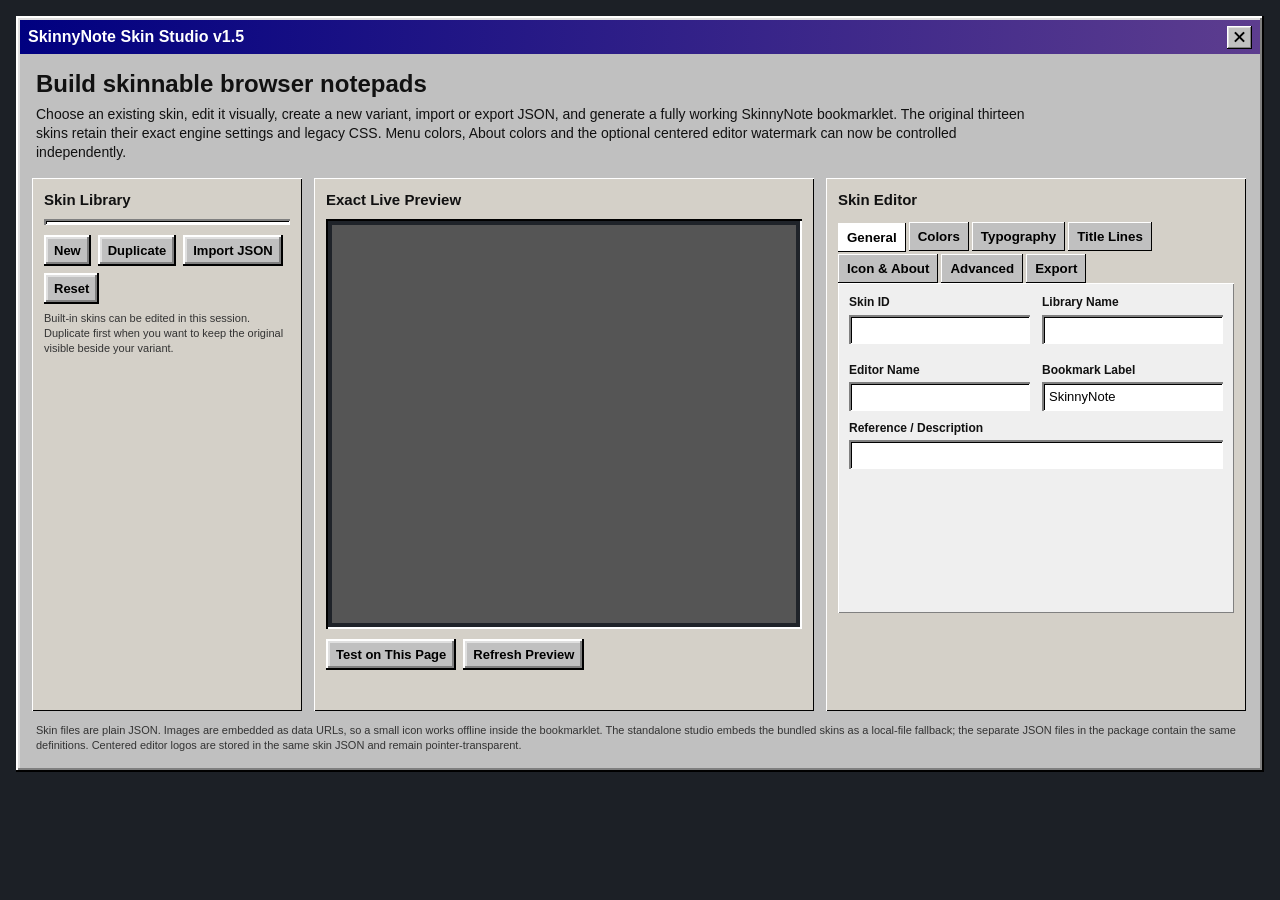
==== commit d7758d39: "Add files via upload" ====
--- a/index.html
+++ b/index.html
@@ -3,14 +3,14 @@
 <head>
 <meta charset="utf-8">
 <meta name="viewport" content="width=device-width,initial-scale=1,viewport-fit=cover">
-<title>SkinnyNote Skin Studio v1.4</title>
+<title>SkinnyNote Skin Studio v1.5</title>
 <style>
 *{box-sizing:border-box}html{color-scheme:light}body{margin:0;background:#1c2026;color:#111;font:14px/1.35 Tahoma,Arial,sans-serif;padding:16px}.app{max-width:1440px;margin:auto;background:#c0c0c0;padding:4px;box-shadow:inset -2px -2px #000,inset 2px 2px #fff,inset -4px -4px #808080,inset 4px 4px #dfdfdf}.topbar{height:34px;display:flex;align-items:center;background:linear-gradient(90deg,#000080,#5d3d8f);color:#fff;padding:4px 8px;font-weight:700;font-size:16px}.topbar span{flex:1}.closebox{width:25px;height:23px;position:relative;background:#c0c0c0;box-shadow:inset -1px -1px #000,inset 1px 1px #fff,inset -2px -2px #808080,inset 2px 2px #dfdfdf}.closebox:before,.closebox:after{content:"";position:absolute;left:6px;top:10px;width:13px;height:2px;background:#000}.closebox:before{transform:rotate(45deg)}.closebox:after{transform:rotate(-45deg)}.intro{padding:14px 16px 4px}.intro h1{font-size:24px;margin:0 0 5px}.intro p{margin:0;max-width:1000px}.workspace{display:grid;grid-template-columns:270px minmax(500px,1fr) minmax(420px,.85fr);gap:12px;padding:12px}.panel{background:#d4d0c8;padding:12px;box-shadow:inset 1px 1px #fff,inset -1px -1px #000;min-width:0}.panel h2{font-size:15px;margin:0 0 9px}.library{max-height:700px;overflow:auto;padding:3px;background:#fff;box-shadow:inset 2px 2px #808080,inset -1px -1px #fff,inset 3px 3px #000}.skinitem{display:block;width:100%;border:0;text-align:left;padding:8px;background:#c0c0c0;color:#000;margin-bottom:4px;box-shadow:inset -1px -1px #000,inset 1px 1px #fff;cursor:pointer}.skinitem.active{background:#000080;color:#fff}.skinitem small{display:block;opacity:.75;margin-top:2px}.buttons{display:flex;flex-wrap:wrap;gap:7px;margin-top:10px}.btn,.filebtn{border:0;background:#c0c0c0;color:#000;font:700 13px Tahoma,Arial,sans-serif;padding:8px 10px;cursor:pointer;box-shadow:inset -2px -2px #000,inset 2px 2px #fff,inset -4px -4px #808080,inset 4px 4px #dfdfdf}.btn:active,.filebtn:active{box-shadow:inset 2px 2px #000,inset -2px -2px #fff}.filebtn input{display:none}.previewWrap{height:410px;background:#1f2329;padding:6px;box-shadow:inset 2px 2px #000,inset -2px -2px #fff}.preview{width:100%;height:100%;border:0;background:#555}.hint{font-size:11px;margin:7px 0 0;color:#333}.tabs{display:flex;gap:3px;flex-wrap:wrap;margin:12px 0 0}.tab{border:0;background:#c0c0c0;padding:7px 9px;font-weight:700;box-shadow:inset -1px -1px #000,inset 1px 1px #fff;cursor:pointer}.tab.active{background:#fff;position:relative;top:1px}.tabpane{display:none;background:#efefef;padding:11px;min-height:330px;box-shadow:inset 1px 1px #fff,inset -1px -1px #808080}.tabpane.active{display:block}.grid2{display:grid;grid-template-columns:1fr 1fr;gap:9px 12px}.field{display:grid;gap:4px;margin-bottom:9px}.field label{font-weight:700;font-size:12px}.field input,.field select,.field textarea{width:100%;border:0;background:#fff;color:#000;font:13px Tahoma,Arial,sans-serif;padding:7px;box-shadow:inset 2px 2px #808080,inset -1px -1px #fff,inset 3px 3px #000}.field textarea{font-family:"Courier New",monospace;resize:vertical}.checkrow{display:flex;align-items:center;gap:7px;margin:7px 0}.colors{display:grid;grid-template-columns:1fr 1fr;gap:7px 10px}.colorrow{display:grid;grid-template-columns:26px 1fr;gap:6px;align-items:center}.colorrow input[type=color]{width:26px;height:27px;border:1px solid #555;padding:0}.colorrow input[type=text]{min-width:0;border:0;padding:6px;box-shadow:inset 2px 2px #808080,inset -1px -1px #fff}.colorrow label{grid-column:1/-1;font-size:11px;font-weight:700}.jsonbox{height:255px!important}.status{min-height:20px;margin-top:9px;font-size:12px;font-weight:700;color:#000080}.exportCode{height:105px!important;font:10px/1.2 "Courier New",monospace!important}.iconPreview{width:72px;height:72px;background:#fff;display:grid;place-items:center;margin:4px 0 8px;overflow:hidden;background-size:contain;background-position:center;background-repeat:no-repeat;box-shadow:inset 2px 2px #808080,inset -1px -1px #fff,inset 3px 3px #000;font-size:42px;font-weight:700}.advancedNote{font-size:11px;background:#fff9cc;padding:7px;margin-bottom:8px}.footer{padding:0 16px 15px;font-size:11px;color:#333}@media(max-width:1180px){.workspace{grid-template-columns:250px 1fr}.right{grid-column:1/-1}.right .tabpane{min-height:0}}@media(max-width:760px){body{padding:5px}.workspace{grid-template-columns:1fr}.previewWrap{height:370px}.grid2,.colors{grid-template-columns:1fr}.right{grid-column:auto}}
 </style>
 </head>
 <body>
 <main class="app">
-<div class="topbar"><span>SkinnyNote Skin Studio v1.4</span><b class="closebox" aria-hidden="true"></b></div>
+<div class="topbar"><span>SkinnyNote Skin Studio v1.5</span><b class="closebox" aria-hidden="true"></b></div>
 <section class="intro"><h1>Build skinnable browser notepads</h1><p>Choose an existing skin, edit it visually, create a new variant, import or export JSON, and generate a fully working SkinnyNote bookmarklet. The original thirteen skins retain their exact engine settings and legacy CSS. Menu colors, About colors and the optional centered editor watermark can now be controlled independently.</p></section>
 <div class="workspace">
 <aside class="panel">
@@ -39,7 +39,7 @@
 <label class="checkrow"><input id="linesEnabled" type="checkbox"> Enable title bar lines</label><div class="grid2"><div class="field"><label>Layout</label><select id="lineMode"><option value="gap">Between title and buttons</option><option value="full">Across full title bar</option></select></div><div class="field"><label>Line Color</label><input id="lineColor"></div><div class="field"><label>Gap Color</label><input id="gapColor"></div><div class="field"><label>Title Plate Color</label><input id="titlePlateColor"></div><div class="field"><label>Line Thickness</label><input id="lineThickness" type="number" min="1" max="12"></div><div class="field"><label>Gap Thickness</label><input id="gapThickness" type="number" min="0" max="16"></div></div><label class="checkrow"><input id="startWithGap" type="checkbox"> Start pattern with a gap</label><label class="checkrow"><input id="applyToAbout" type="checkbox"> Apply lines to About title bar</label>
 </div>
 <div class="tabpane" data-pane="icon">
-<div class="grid2"><div><div class="iconPreview" id="iconPreview"></div><label class="filebtn">Load Small Image<input id="iconFile" type="file" accept="image/png,image/jpeg,image/webp,image/svg+xml"></label></div><div><div class="field"><label>Icon Mode</label><select id="iconMode"><option value="legacy">Legacy skin icon</option><option value="none">No icon</option><option value="text">Text or glyph</option><option value="image">Image / logo</option></select></div><div class="field"><label>Text / Glyph</label><input id="iconText" maxlength="3"></div><div class="field"><label>Icon Size</label><input id="iconSize" type="number" min="12" max="96"></div><label class="checkrow"><input id="showTitleIcon" type="checkbox"> Show in title bar</label><label class="checkrow"><input id="showAboutIcon" type="checkbox"> Show on About page</label></div></div>
+<div class="grid2"><div><div class="iconPreview" id="iconPreview"></div><label class="filebtn">Load Small Image<input id="iconFile" type="file" accept="image/png,image/jpeg,image/webp,image/svg+xml"></label></div><div><div class="field"><label>Icon Mode</label><select id="iconMode"><option value="legacy">Legacy skin icon</option><option value="none">No icon</option><option value="text">Text or glyph</option><option value="image">Image / logo</option></select></div><div class="field"><label>Text / Glyph</label><input id="iconText" maxlength="3"></div><div class="field"><label>Title Bar Icon Size</label><input id="iconSize" type="number" min="12" max="32"></div><div class="field"><label>About Logo Size</label><input id="aboutIconSize" type="number" min="32" max="160"></div><label class="checkrow"><input id="showTitleIcon" type="checkbox"> Show in title bar</label><label class="checkrow"><input id="showAboutIcon" type="checkbox"> Show on About page</label></div></div>
 <div class="advancedNote">Editor watermark uses the same image or glyph. It is centered behind the typed text, ignores all pointer input and is purely cosmetic.</div>
 <label class="checkrow"><input id="watermarkEnabled" type="checkbox"> Show image or glyph in editor center</label>
 <div class="grid2"><div class="field"><label>Editor Logo Size (%)</label><input id="watermarkSize" type="number" min="10" max="90"></div><div class="field"><label>Editor Logo Opacity (%)</label><input id="watermarkOpacity" type="number" min="0" max="100"></div></div>
@@ -53,18 +53,19 @@
 </main>
 <script>
 const BUILT_INS=[{"id":"classic-mac","number":1,"name":"Classic Mac","reference":"Inspired by MacWrite, Apple Macintosh, 1984","productName":"MonoWrite","colors":{"panel":"#eeeeee","panel2":"#ffffff","button":"#ffffff","titleBg":"repeating-linear-gradient(0deg,#ffffff 0 2px,#000000 2px 3px)","titleFg":"#000000","editorBg":"#ffffff","editorFg":"#000000","statusBg":"#ffffff","statusFg":"#000000","menuFg":"#000000","menuHoverBg":"#000000","menuHoverFg":"#ffffff","aboutFg":"#000000","aboutButtonFg":"#000000","selectionBg":"#000000","selectionFg":"#ffffff","hi":"#ffffff","mid":"#dddddd","dark":"#777777","deep":"#000000","frameBg":"#ffffff","grip":"#000000","aboutBg":"#eeeeee","menuActiveBg":"#000","menuActiveFg":"#fff"},"uiFont":"Geneva,Chicago,\"Helvetica Neue\",Arial,sans-serif","editorFont":"Geneva,Chicago,\"Helvetica Neue\",Arial,sans-serif","extraCss":".window{border:2px solid #000;box-shadow:none;padding:2px}.titlebar{border:1px solid #000;justify-content:center;position:relative;padding-left:24px;padding-right:24px}.title{position:absolute;left:50%;transform:translateX(-50%);max-width:calc(100% - 58px);background:#fff;padding:1px 10px;flex:0 1 auto;text-align:center;z-index:1}.icon{display:none}.controls{position:absolute;left:2px;top:2px;margin:0;order:0;z-index:2}.minimize,.maximize{display:none}.caption.close{width:16px;height:16px;background:#fff;box-shadow:none;border:2px solid #000}.menubar{border-bottom:1px solid #000;background:#fff}.menubtn:hover,.menubtn.open{border-color:#000;background:#000;color:#fff}.menu{border:2px solid #000;box-shadow:none;background:#fff}.editorframe{border:1px solid #000;box-shadow:none;padding:1px}.status{border:1px solid #000;box-shadow:none}.aboutbox{border:2px solid #000;box-shadow:none}.abouttitle{border-bottom:1px solid #000;justify-content:center;position:relative;padding-left:24px;padding-right:24px}.abouttitle span{position:absolute;left:50%;transform:translateX(-50%);max-width:calc(100% - 58px);background:#fff;padding:1px 10px;flex:0 1 auto;text-align:center;z-index:1}.abouttitle .caption{position:absolute;left:2px;top:2px;z-index:2}.winbutton{background:#fff;border:2px solid #000;box-shadow:inset 0 0 0 2px #fff,inset 0 0 0 3px #000}","editorWeight":"600","schemaVersion":3,"skinnyNote":{"icon":{"mode":"legacy","showInTitleBar":true,"showInAbout":false,"text":"N","dataUrl":"","size":20},"titleBarLines":{"enabled":false,"mode":"gap","lineColor":"#000000","gapColor":"#eeeeee","lineThickness":2,"gapThickness":2,"startWithGap":true,"titlePlateColor":"#eeeeee","applyToAbout":true},"about":{"subtitle":"Compact browser text editor","copyright":"Copyright © 2026 Jives"},"editorWatermark":{"enabled":false,"size":46,"opacity":18}}},{"id":"office97","number":2,"name":"Office Gray","reference":"Inspired by Microsoft Word 97 and the late Windows 95 era","productName":"DeskWriter 97","colors":{"panel":"#c0c0c0","panel2":"#dfdfdf","button":"#c0c0c0","titleBg":"linear-gradient(90deg,#000080,#1084d0)","titleFg":"#ffffff","editorBg":"#ffffff","editorFg":"#000000","statusBg":"#c0c0c0","statusFg":"#000000","menuFg":"#000000","menuHoverBg":"#000080","menuHoverFg":"#ffffff","aboutFg":"#000000","aboutButtonFg":"#000000","selectionBg":"#000080","selectionFg":"#ffffff","hi":"#ffffff","mid":"#dfdfdf","dark":"#808080","deep":"#000000","frameBg":"#ffffff","grip":"#808080","aboutBg":"#d4d0c8","menuActiveBg":"#c0c0c0","menuActiveFg":"#000000"},"uiFont":"Tahoma,\"MS Sans Serif\",Arial,sans-serif","editorFont":"Arial,\"Helvetica Neue\",sans-serif","extraCss":".window{grid-template-rows:24px 28px minmax(0,1fr) 28px}.menubar{background:#d4d0c8;border-bottom:1px solid #808080}.titlebar{font-size:12px}.editorframe{margin-top:2px}.status{font-size:12px}.aboutbody{background:#d4d0c8}","editorWeight":"600","schemaVersion":3,"skinnyNote":{"icon":{"mode":"legacy","showInTitleBar":true,"showInAbout":false,"text":"N","dataUrl":"","size":20},"titleBarLines":{"enabled":false,"mode":"gap","lineColor":"#ffffff","gapColor":"#c0c0c0","lineThickness":2,"gapThickness":2,"startWithGap":true,"titlePlateColor":"#c0c0c0","applyToAbout":true},"about":{"subtitle":"Compact browser text editor","copyright":"Copyright © 2026 Jives"},"editorWatermark":{"enabled":false,"size":46,"opacity":18}}},{"id":"perfect-blue","number":3,"name":"Perfect Blue","reference":"Inspired by WordPerfect 5.1 and 6.0, MS-DOS, 1989","productName":"Perfect Blue","colors":{"panel":"#0000aa","panel2":"#0000aa","button":"#c0c0c0","titleBg":"#c0c0c0","titleFg":"#000080","editorBg":"#0000aa","editorFg":"#d8d8d8","statusBg":"#0000aa","statusFg":"#ffffff","menuFg":"#ffffff","menuHoverBg":"#000080","menuHoverFg":"#ffffff","aboutFg":"#ffffff","aboutButtonFg":"#ffffff","selectionBg":"#00ffff","selectionFg":"#000000","hi":"#ffffff","mid":"#c0c0c0","dark":"#808080","deep":"#000080","frameBg":"#0000aa","grip":"#ffffff","aboutBg":"#0000aa","menuActiveBg":"#000080","menuActiveFg":"#fff"},"uiFont":"\"Courier New\",Courier,monospace","editorFont":"\"Courier New\",Courier,monospace","extraCss":".window{grid-template-rows:24px 28px minmax(0,1fr) 24px;background:#0000aa;padding:0;border:3px double #000080;box-shadow:none}.titlebar{background:#c0c0c0;color:#000080;font-weight:700;border-top:1px solid #fff;border-bottom:3px double #000080;padding:1px 3px 1px 5px}.title{font-weight:700;text-shadow:none}.icon{display:none}.caption{height:18px;background:#c0c0c0;border:1px solid #000080;box-shadow:none}.caption:active{box-shadow:inset 1px 1px #000080}.menubar{height:28px;align-items:center;background:#c0c0c0;color:#000080;padding:0 3px;border:0;border-bottom:2px solid #000080;box-shadow:none;font-weight:700;overflow:visible;z-index:20}.menubar:after{content:\"(Press F3 for Help)\";margin-left:auto;padding:3px 2px 2px 8px;color:#000080;font-weight:700;white-space:nowrap}.menuwrap{z-index:21}.menubtn{font-weight:700;padding:3px 5px;color:#000080;border:1px solid transparent;box-shadow:none}.menubtn::first-letter{color:#a00000}.menubtn:hover,.menubtn.open{border-color:transparent;background:#000080;color:#fff;box-shadow:none}.menu{top:25px;background:#c0c0c0;color:#000080;border:1px solid #000080;box-shadow:none;z-index:50}.item{font-weight:700}.sep{border-top-color:#808080;border-bottom-color:#fff}.editorframe{margin:0;padding:0;background:#0000aa;box-shadow:none;border:0}textarea{padding:4px 5px;font-size:15px;line-height:1.32;letter-spacing:.1px}textarea::selection,textarea:focus::selection{background-color:#00ffff!important;color:#000!important;-webkit-text-fill-color:#000!important;text-shadow:none!important}.status{margin:0;padding:0 5px;background:#0000aa;color:#fff;box-shadow:none;border:0;font-weight:700}.chars{margin-left:auto}.grip{background:repeating-linear-gradient(135deg,transparent 0 3px,#fff 3px 5px)}.aboutbox{background:#0000aa;color:#fff;border:3px double #c0c0c0;box-shadow:none;padding:0}.abouttitle{background:#c0c0c0;color:#000080;border-bottom:3px double #000080}.aboutbody{background:#0000aa;color:#fff}.winbutton{background:#c0c0c0;color:#000080!important;-webkit-text-fill-color:#000080!important;border:1px solid #000080;box-shadow:none;font-weight:700}@media(max-width:390px){.menubar:after{display:none}.menubtn{padding-left:4px;padding-right:4px}}","editorWeight":"700","schemaVersion":3,"skinnyNote":{"icon":{"mode":"legacy","showInTitleBar":true,"showInAbout":false,"text":"N","dataUrl":"","size":20},"titleBarLines":{"enabled":false,"mode":"gap","lineColor":"#000080","gapColor":"#c0c0c0","lineThickness":2,"gapThickness":2,"startWithGap":true,"titlePlateColor":"#c0c0c0","applyToAbout":true},"about":{"subtitle":"Compact browser text editor","copyright":"Copyright © 2026 Jives"},"editorWatermark":{"enabled":false,"size":46,"opacity":18}}},{"id":"silver31","number":4,"name":"Silver 3.1","reference":"Inspired by Microsoft Word 6.0, Windows 3.1, 1993","productName":"Silver Writer","colors":{"panel":"#c0c0c0","panel2":"#dfdfdf","button":"#c0c0c0","titleBg":"#000080","titleFg":"#ffffff","editorBg":"#ffffff","editorFg":"#000000","statusBg":"#c0c0c0","statusFg":"#000000","menuFg":"#000000","menuHoverBg":"#000080","menuHoverFg":"#ffffff","aboutFg":"#000000","aboutButtonFg":"#000000","selectionBg":"#000080","selectionFg":"#ffffff","hi":"#ffffff","mid":"#dfdfdf","dark":"#808080","deep":"#000000","frameBg":"#ffffff","grip":"#808080","aboutBg":"#c0c0c0","menuActiveBg":"#c0c0c0","menuActiveFg":"#000000"},"uiFont":"\"MS Sans Serif\",Tahoma,Arial,sans-serif","editorFont":"\"Times New Roman\",Times,serif","extraCss":".titlebar{font-size:12px}.window{grid-template-rows:23px 27px minmax(0,1fr) 26px}.caption{width:20px;height:18px}.menubtn{padding-left:6px;padding-right:6px}.editorframe{margin-left:3px;margin-right:3px}.status{font-size:12px}","editorWeight":"600","schemaVersion":3,"skinnyNote":{"icon":{"mode":"legacy","showInTitleBar":true,"showInAbout":false,"text":"N","dataUrl":"","size":20},"titleBarLines":{"enabled":false,"mode":"gap","lineColor":"#ffffff","gapColor":"#000080","lineThickness":2,"gapThickness":2,"startWithGap":true,"titlePlateColor":"#000080","applyToAbout":true},"about":{"subtitle":"Compact browser text editor","copyright":"Copyright © 2026 Jives"},"editorWatermark":{"enabled":false,"size":46,"opacity":18}}},{"id":"star-blue","number":5,"name":"Star Blue","reference":"Inspired by WordStar, MS-DOS, 1978","productName":"Star Text","colors":{"panel":"#000000","panel2":"#000000","button":"#c0c0c0","titleBg":"#c0c0c0","titleFg":"#000000","editorBg":"#000000","editorFg":"#f2f2f2","statusBg":"#c0c0c0","statusFg":"#000000","menuFg":"#000000","menuHoverBg":"#000000","menuHoverFg":"#ffffff","aboutFg":"#000000","aboutButtonFg":"#000000","selectionBg":"#d8d8d8","selectionFg":"#000000","hi":"#ffffff","mid":"#d8d8d8","dark":"#808080","deep":"#000000","frameBg":"#000000","grip":"#000000","aboutBg":"#000","menuActiveBg":"#000","menuActiveFg":"#fff"},"uiFont":"\"Courier New\",Courier,monospace","editorFont":"\"Courier New\",Courier,monospace","extraCss":".window{grid-template-rows:24px 28px minmax(0,1fr) 24px;padding:0;background:#000;border:2px solid #c0c0c0;box-shadow:none}.titlebar{background:#c0c0c0;color:#000;font-weight:700;border:0;border-bottom:1px solid #000;padding:1px 4px}.icon{display:none}.caption{background:#c0c0c0;box-shadow:none;border:1px solid #000}.menubar{height:28px;align-items:center;background:#c0c0c0;color:#000;border:0;border-bottom:1px solid #000;box-shadow:none;padding:0 3px;font-weight:700;overflow:visible;z-index:20}.menuwrap{z-index:21}.menubtn{font-weight:700;color:#000;box-shadow:none;padding:3px 6px}.menubtn:hover,.menubtn.open{border-color:transparent;background:#000;color:#fff;box-shadow:none}.menu{top:25px;background:#c0c0c0;color:#000;border:1px solid #000;box-shadow:none;z-index:50}.item{font-weight:700}.item:hover{background:#000;color:#fff}.sep{border-top-color:#808080;border-bottom-color:#fff}.editorframe{background:#000;box-shadow:none;padding:0;margin:0;border:0}textarea{padding:4px 5px;font-size:15px;line-height:1.32;letter-spacing:.1px}textarea::selection,textarea:focus::selection{background-color:#d8d8d8!important;color:#000!important;-webkit-text-fill-color:#000!important;text-shadow:none!important}.status{background:#c0c0c0;color:#000;box-shadow:none;border:0;border-top:1px solid #000;margin:0;padding:0 5px;font-weight:700}.grip{background:repeating-linear-gradient(135deg,transparent 0 3px,#000 3px 5px)}.aboutbox{background:#c0c0c0;color:#000;border:2px solid #000;box-shadow:none;padding:0}.abouttitle{background:#c0c0c0;color:#000;border-bottom:1px solid #000}.aboutbody{background:#000;color:#fff}.winbutton{background:#c0c0c0;color:#000!important;-webkit-text-fill-color:#000!important;border:1px solid #000;box-shadow:none;font-weight:700}","editorWeight":"600","schemaVersion":3,"skinnyNote":{"icon":{"mode":"legacy","showInTitleBar":true,"showInAbout":false,"text":"N","dataUrl":"","size":20},"titleBarLines":{"enabled":false,"mode":"gap","lineColor":"#000000","gapColor":"#c0c0c0","lineThickness":2,"gapThickness":2,"startWithGap":true,"titlePlateColor":"#c0c0c0","applyToAbout":true},"about":{"subtitle":"Compact browser text editor","copyright":"Copyright © 2026 Jives"},"editorWatermark":{"enabled":false,"size":46,"opacity":18}}},{"id":"dos-blue","number":6,"name":"DOS Blue","reference":"Inspired by Microsoft Word 1.0, MS-DOS, 1983","productName":"DOS Writer","colors":{"panel":"#000080","panel2":"#000080","button":"#c0c0c0","titleBg":"#00aaaa","titleFg":"#000000","editorBg":"#000080","editorFg":"#ffffff","statusBg":"#c0c0c0","statusFg":"#000000","menuFg":"#000000","menuHoverBg":"#ffffff","menuHoverFg":"#000080","aboutFg":"#000000","aboutButtonFg":"#000000","selectionBg":"#ffffff","selectionFg":"#000080","hi":"#ffffff","mid":"#c0c0c0","dark":"#555555","deep":"#000000","frameBg":"#000080","grip":"#000000","aboutBg":"#000080","menuActiveBg":"#c0c0c0","menuActiveFg":"#000000"},"uiFont":"\"Courier New\",Courier,monospace","editorFont":"\"Courier New\",Courier,monospace","extraCss":".window{box-shadow:0 0 0 2px #c0c0c0;padding:2px}.titlebar{font-weight:400}.icon{display:none}.menubar{background:#c0c0c0;color:#000}.menu{background:#c0c0c0;color:#000}.editorframe{box-shadow:none;padding:1px}.status{box-shadow:none}.caption{box-shadow:none;border:1px solid #000}.aboutbox{background:#c0c0c0;color:#000}.aboutbody{background:#000080;color:#fff}","editorWeight":"600","schemaVersion":3,"skinnyNote":{"icon":{"mode":"legacy","showInTitleBar":true,"showInAbout":false,"text":"N","dataUrl":"","size":20},"titleBarLines":{"enabled":false,"mode":"gap","lineColor":"#000000","gapColor":"#00aaaa","lineThickness":2,"gapThickness":2,"startWithGap":true,"titlePlateColor":"#00aaaa","applyToAbout":true},"about":{"subtitle":"Compact browser text editor","copyright":"Copyright © 2026 Jives"},"editorWatermark":{"enabled":false,"size":46,"opacity":18}}},{"id":"slate95","number":7,"name":"Slate 95","reference":"Inspired by Windows 95 WordPad, 1995","productName":"SlatePad","colors":{"panel":"#c0c0c0","panel2":"#dfdfdf","button":"#c0c0c0","titleBg":"linear-gradient(90deg,#000080,#5d3d8f)","titleFg":"#ffffff","editorBg":"#fffef3","editorFg":"#000000","statusBg":"#c0c0c0","statusFg":"#000000","menuFg":"#000000","menuHoverBg":"#000080","menuHoverFg":"#ffffff","aboutFg":"#000000","aboutButtonFg":"#000000","selectionBg":"#000080","selectionFg":"#ffffff","hi":"#ffffff","mid":"#dfdfdf","dark":"#808080","deep":"#000000","frameBg":"#ffffff","grip":"#808080","aboutBg":"#c0c0c0","menuActiveBg":"#c0c0c0","menuActiveFg":"#000000"},"uiFont":"Tahoma,\"MS Sans Serif\",Arial,sans-serif","editorFont":"Arial,\"Helvetica Neue\",sans-serif","extraCss":".titlebar{background:linear-gradient(90deg,#000080,#5d3d8f)}.editorframe{background:#fff}.menubar{background:#c0c0c0}.aboutname{color:#555;text-shadow:1px 1px #fff}","editorWeight":"600","schemaVersion":3,"skinnyNote":{"icon":{"mode":"legacy","showInTitleBar":true,"showInAbout":false,"text":"N","dataUrl":"","size":20},"titleBarLines":{"enabled":false,"mode":"gap","lineColor":"#ffffff","gapColor":"#c0c0c0","lineThickness":2,"gapThickness":2,"startWithGap":true,"titlePlateColor":"#c0c0c0","applyToAbout":true},"about":{"subtitle":"Compact browser text editor","copyright":"Copyright © 2026 Jives"},"editorWatermark":{"enabled":false,"size":46,"opacity":18}}},{"id":"pcw-green","number":8,"name":"PCW Green","reference":"Inspired by LocoScript, Amstrad PCW, 1985","productName":"GreenScript","colors":{"panel":"#d8d8c8","panel2":"#efefe5","button":"#d8d8c8","titleBg":"#183c32","titleFg":"#e6f4cf","editorBg":"#102c20","editorFg":"#b9ff8a","statusBg":"#cdd4b8","statusFg":"#102c20","menuFg":"#102c20","menuHoverBg":"#183c32","menuHoverFg":"#e6f4cf","aboutFg":"#102c20","aboutButtonFg":"#102c20","selectionBg":"#b9ff8a","selectionFg":"#102c20","hi":"#ffffff","mid":"#eeeecc","dark":"#727765","deep":"#111111","frameBg":"#102c20","grip":"#183c32","aboutBg":"#d8d8c8","menuActiveBg":"#d8d8c8","menuActiveFg":"#102c20"},"uiFont":"\"Courier New\",Courier,monospace","editorFont":"\"Courier New\",Courier,monospace","extraCss":".window{border:2px solid #183c32;box-shadow:inset -2px -2px #111,inset 2px 2px #fff}.titlebar{font-weight:400}.icon{display:none}.editorframe{box-shadow:inset 0 0 0 1px #7ea96b;padding:2px}.status{font-weight:700}.caption{background:#cdd4b8}.aboutbody{background:#d8d8c8}","editorWeight":"600","schemaVersion":3,"skinnyNote":{"icon":{"mode":"legacy","showInTitleBar":true,"showInAbout":false,"text":"N","dataUrl":"","size":20},"titleBarLines":{"enabled":false,"mode":"gap","lineColor":"#e6f4cf","gapColor":"#183c32","lineThickness":2,"gapThickness":2,"startWithGap":true,"titlePlateColor":"#183c32","applyToAbout":true},"about":{"subtitle":"Compact browser text editor","copyright":"Copyright © 2026 Jives"},"editorWatermark":{"enabled":false,"size":46,"opacity":18}}},{"id":"amiga-cream","number":9,"name":"Amiga Cream","reference":"Inspired by Wordworth, Commodore Amiga, 1991","productName":"Workbench Writer","colors":{"panel":"#e7dfc9","panel2":"#fff8e8","button":"#e7dfc9","titleBg":"#31558a","titleFg":"#ffffff","editorBg":"#fffdf4","editorFg":"#111111","statusBg":"#e7dfc9","statusFg":"#111111","menuFg":"#111111","menuHoverBg":"#ed7c24","menuHoverFg":"#000000","aboutFg":"#111111","aboutButtonFg":"#111111","selectionBg":"#31558a","selectionFg":"#ffffff","hi":"#ffffff","mid":"#fff4dd","dark":"#8b806b","deep":"#111111","frameBg":"#fffdf4","grip":"#31558a","aboutBg":"#e7dfc9","menuActiveBg":"#e7dfc9","menuActiveFg":"#111111"},"uiFont":"Helvetica,Arial,sans-serif","editorFont":"\"Times New Roman\",Times,serif","extraCss":".window{border:2px solid #111;box-shadow:inset 2px 2px #fff,inset -2px -2px #6c6557}.titlebar{border-bottom:3px solid #ed7c24}.icon{transform:none;background:#ed7c24}.caption{border:1px solid #111}.menubar{background:#e7dfc9;border-bottom:1px solid #8b806b}.menu{border:1px solid #111}.editorframe{box-shadow:inset 2px 2px #6c6557,inset -1px -1px #fff}.status{border-top:1px solid #8b806b}.abouttitle{border-bottom:3px solid #ed7c24}","editorWeight":"600","schemaVersion":3,"skinnyNote":{"icon":{"mode":"legacy","showInTitleBar":true,"showInAbout":false,"text":"N","dataUrl":"","size":20},"titleBarLines":{"enabled":false,"mode":"gap","lineColor":"#ffffff","gapColor":"#31558a","lineThickness":2,"gapThickness":2,"startWithGap":true,"titlePlateColor":"#31558a","applyToAbout":true},"about":{"subtitle":"Compact browser text editor","copyright":"Copyright © 2026 Jives"},"editorWatermark":{"enabled":false,"size":46,"opacity":18}}},{"id":"black-cube","number":10,"name":"Black Cube","reference":"Inspired by WriteNow and NeXTSTEP, 1989","productName":"Black Cube","colors":{"panel":"#555555","panel2":"#777777","button":"#777777","titleBg":"linear-gradient(#777,#3b3b3b)","titleFg":"#ffffff","editorBg":"#f4f1e8","editorFg":"#111111","statusBg":"#666666","statusFg":"#ffffff","menuFg":"#ffffff","menuHoverBg":"#111111","menuHoverFg":"#ffffff","aboutFg":"#ffffff","aboutButtonFg":"#ffffff","selectionBg":"#111111","selectionFg":"#ffffff","hi":"#bcbcbc","mid":"#8c8c8c","dark":"#333333","deep":"#111111","frameBg":"#222222","grip":"#d0d0d0","aboutBg":"#555555","menuActiveBg":"#111","menuActiveFg":"#ffffff"},"uiFont":"Helvetica,Arial,sans-serif","editorFont":"Helvetica,Arial,sans-serif","extraCss":".window{padding:5px;box-shadow:inset -3px -3px #111,inset 3px 3px #aaa}.titlebar{height:25px;border:1px solid #111;box-shadow:inset 1px 1px #aaa}.icon{display:none}.caption{background:#777;border:1px solid #111;box-shadow:inset 1px 1px #aaa,inset -1px -1px #333}.menubar{background:#666;color:#fff}.menu{background:#666;color:#fff;border:1px solid #111}.menubtn:hover,.menubtn.open{background:#111;border-color:#aaa #111 #111 #aaa}.editorframe{margin-top:3px;box-shadow:inset 2px 2px #111,inset -2px -2px #aaa;padding:4px}.status{box-shadow:inset 1px 1px #333,inset -1px -1px #999}.aboutbox{padding:5px}.winbutton{background:#777;color:#fff!important;-webkit-text-fill-color:#fff!important}","editorWeight":"600","schemaVersion":3,"skinnyNote":{"icon":{"mode":"legacy","showInTitleBar":true,"showInAbout":false,"text":"N","dataUrl":"","size":20},"titleBarLines":{"enabled":false,"mode":"gap","lineColor":"#ffffff","gapColor":"#555555","lineThickness":2,"gapThickness":2,"startWithGap":true,"titlePlateColor":"#555555","applyToAbout":true},"about":{"subtitle":"Compact browser text editor","copyright":"Copyright © 2026 Jives"},"editorWatermark":{"enabled":false,"size":46,"opacity":18}}},{"id":"jives-amber","number":11,"name":"Jives Amber","reference":"Original Jives theme, no historical product styling","productName":"Jives Amber","colors":{"panel":"#17130c","panel2":"#2a2114","button":"#3b2b14","titleBg":"linear-gradient(90deg,#2b1700,#8a4d00)","titleFg":"#ffd58b","editorBg":"#0d0a05","editorFg":"#ffbf54","statusBg":"#2a2114","statusFg":"#ffd58b","menuFg":"#ffd58b","menuHoverBg":"#ff9d16","menuHoverFg":"#111111","aboutFg":"#ffd58b","aboutButtonFg":"#ffd58b","selectionBg":"#ff9d16","selectionFg":"#111111","hi":"#8f672d","mid":"#5a3f1c","dark":"#1a1107","deep":"#000000","frameBg":"#000000","grip":"#ff9d16","aboutBg":"#17130c","menuActiveBg":"#3b2b14","menuActiveFg":"#ffd58b"},"uiFont":"\"Courier New\",Courier,monospace","editorFont":"\"Courier New\",Courier,monospace","extraCss":".window{border:1px solid #ff9d16;box-shadow:0 0 18px rgba(255,157,22,.25),inset -2px -2px #000,inset 2px 2px #5a3f1c}.titlebar{border-bottom:1px solid #ff9d16}.icon{background:#ff9d16;transform:none}.caption{background:#3b2b14}.caption:before,.caption:after{background:#ffbf54}.maximize:before{background:transparent;border-color:#ffbf54}.menubar{border-bottom:1px solid #5a3f1c}.menu{border:1px solid #ff9d16}.editorframe{box-shadow:inset 0 0 0 1px #8a4d00;padding:2px}.status{border-top:1px solid #8a4d00}.aboutbox{border:1px solid #ff9d16}.aboutbody{background:#17130c}.winbutton{color:#ffd58b!important;-webkit-text-fill-color:#ffd58b!important}","editorWeight":"600","schemaVersion":3,"skinnyNote":{"icon":{"mode":"legacy","showInTitleBar":true,"showInAbout":false,"text":"N","dataUrl":"","size":20},"titleBarLines":{"enabled":false,"mode":"gap","lineColor":"#ffd58b","gapColor":"#17130c","lineThickness":2,"gapThickness":2,"startWithGap":true,"titlePlateColor":"#17130c","applyToAbout":true},"about":{"subtitle":"Compact browser text editor","copyright":"Copyright © 2026 Jives"},"editorWatermark":{"enabled":false,"size":46,"opacity":18}}},{"id":"green-terminal","number":12,"name":"Phosphor Green","reference":"Original theme inspired by monochrome CRT terminals, 1970s and 1980s","productName":"Green Terminal","colors":{"panel":"#030904","panel2":"#071209","button":"#07180a","titleBg":"#041006","titleFg":"#8cff9b","editorBg":"#010502","editorFg":"#73ff82","statusBg":"#041006","statusFg":"#8cff9b","menuFg":"#8cff9b","menuHoverBg":"#8cff9b","menuHoverFg":"#001803","aboutFg":"#8cff9b","aboutButtonFg":"#8cff9b","selectionBg":"#b5ffbd","selectionFg":"#001803","hi":"#2b7735","mid":"#17451e","dark":"#08240d","deep":"#000000","frameBg":"#000000","grip":"#73ff82","aboutBg":"#010502","menuActiveBg":"#0a2410","menuActiveFg":"#b5ffbd"},"uiFont":"\"Courier New\",Courier,monospace","editorFont":"\"Courier New\",Courier,monospace","extraCss":".window{position:relative;isolation:isolate;padding:2px;background:#020602;border:1px solid #4dff64;border-radius:7px;box-shadow:0 0 14px rgba(60,255,90,.24),inset 0 0 22px rgba(0,42,8,.82)}.window:after{content:\"\";position:absolute;inset:0;z-index:1000;pointer-events:none;border-radius:6px;background:repeating-linear-gradient(0deg,rgba(0,0,0,.24) 0 1px,rgba(0,0,0,0) 1px 4px),radial-gradient(ellipse at center,rgba(75,255,98,0) 58%,rgba(0,0,0,.18) 100%);opacity:.78}.titlebar{background:#041006;color:#8cff9b;border-bottom:1px solid #2acb40;font-weight:700;text-shadow:0 0 4px rgba(80,255,100,.55)}.icon{display:none}.caption{background:#07180a;border:1px solid #2acb40;box-shadow:none}.caption:before,.caption:after{background:#73ff82}.maximize:before{background:transparent;border-color:#73ff82}.menubar{background:#020902;color:#73ff82;border-bottom:1px solid #176d22;box-shadow:none;text-shadow:0 0 4px rgba(55,255,80,.38)}.menubtn:hover,.menubtn.open{border-color:#2acb40;background:#0a2410;color:#b5ffbd}.menu{background:#041006;color:#73ff82;border:1px solid #2acb40;box-shadow:0 0 9px rgba(50,255,80,.2);text-shadow:0 0 4px rgba(55,255,80,.38)}.item:hover{background:#8cff9b;color:#001803;text-shadow:none}.sep{border-top-color:#0d4016;border-bottom-color:#2b7735}.editorframe{isolation:isolate;margin:0 3px 3px;padding:3px;background:#000;border:1px solid #176d22;border-radius:5px;box-shadow:inset 0 0 24px rgba(0,255,50,.08),0 0 8px rgba(40,255,70,.12)}.editorframe:before{content:\"\";position:absolute;inset:3px;z-index:5;pointer-events:none;border-radius:3px;box-shadow:inset 0 0 24px rgba(0,0,0,.55)}textarea{padding:8px;font-size:17px;line-height:1.42;letter-spacing:.5px;border-radius:3px;text-shadow:0 0 2px #73ff82,0 0 7px rgba(55,255,80,.46)!important;text-rendering:optimizeSpeed;caret-color:#c8ffcd}textarea::selection,textarea:focus::selection{background-color:#b5ffbd!important;color:#001803!important;-webkit-text-fill-color:#001803!important;text-shadow:none!important}.status{margin:0 3px 3px;background:#020902;color:#73ff82;border-top:1px solid #176d22;box-shadow:none;text-shadow:0 0 4px rgba(55,255,80,.38)}.grip{background:repeating-linear-gradient(135deg,transparent 0 3px,#73ff82 3px 5px)}.aboutbox{background:#020602;color:#73ff82;border:1px solid #4dff64;box-shadow:0 0 14px rgba(60,255,90,.22)}.abouttitle{background:#041006;color:#8cff9b;border-bottom:1px solid #2acb40;text-shadow:0 0 4px rgba(80,255,100,.55)}.aboutbody{background:#010502;color:#73ff82;text-shadow:0 0 4px rgba(55,255,80,.35)}.winbutton{background:#07180a;color:#8cff9b!important;-webkit-text-fill-color:#8cff9b!important;border:1px solid #2acb40;box-shadow:none;text-shadow:0 0 4px rgba(55,255,80,.38)}","editorWeight":"600","defaultFontSize":17,"fontRevision":1,"schemaVersion":3,"skinnyNote":{"icon":{"mode":"legacy","showInTitleBar":true,"showInAbout":false,"text":"N","dataUrl":"","size":20},"titleBarLines":{"enabled":false,"mode":"gap","lineColor":"#8cff9b","gapColor":"#041006","lineThickness":2,"gapThickness":2,"startWithGap":true,"titlePlateColor":"#041006","applyToAbout":true},"about":{"subtitle":"Compact browser text editor","copyright":"Copyright © 2026 Jives"},"editorWatermark":{"enabled":false,"size":46,"opacity":18}}},{"id":"amigados-blue","number":13,"name":"AmigaDOS Blue","reference":"Inspired by AmigaDOS and early Amiga utility screens, late 1980s and early 1990s","productName":"AmigaDOS","colors":{"panel":"#000033","panel2":"#000033","button":"#aaaacc","titleBg":"#aaaacc","titleFg":"#000033","editorBg":"#000033","editorFg":"#aaaacc","statusBg":"#000033","statusFg":"#aaaacc","menuFg":"#aaaacc","menuHoverBg":"#aaaacc","menuHoverFg":"#000033","aboutFg":"#aaaacc","aboutButtonFg":"#aaaacc","selectionBg":"#aaaacc","selectionFg":"#000033","hi":"#aaaacc","mid":"#aaaacc","dark":"#000033","deep":"#000033","frameBg":"#000033","grip":"#aaaacc","aboutBg":"#000033","menuActiveBg":"#aaaacc","menuActiveFg":"#000033"},"uiFont":"\"Courier New\",Courier,monospace","editorFont":"\"Courier New\",Courier,monospace","extraCss":".window{grid-template-rows:22px 26px minmax(0,1fr) 24px;padding:0;background:#000033;border:2px solid #aaaacc;box-shadow:none}.titlebar{height:22px;display:flex;align-items:stretch;background:#aaaacc;color:#000033;font-weight:700;padding:0 0 0 4px;border:0;border-bottom:2px solid #000033;box-shadow:none;gap:0}.title{order:1;flex:0 1 auto;display:flex;align-items:center;height:20px;max-width:calc(100% - 96px);padding-right:4px;background:#aaaacc;font-weight:700;text-shadow:none}.titlebar:before{display:none}.titlebar:after{content:\"\";order:2;flex:1 1 auto;height:20px;margin:0;background:linear-gradient(to bottom,#aaaacc 0 4px,#000033 4px 8px,#aaaacc 8px 12px,#000033 12px 16px,#aaaacc 16px 20px);pointer-events:none}.icon{display:none}.controls{order:3;display:flex;align-items:stretch;flex:0 0 auto;height:20px;margin:0;gap:0}.caption{width:24px;height:20px;background:#aaaacc;border:0;border-left:2px solid #000033;box-shadow:none}.caption:before,.caption:after{background:#000033}.maximize:before{background:transparent;border-color:#000033}.menubar{height:26px;align-items:center;background:#000033;color:#aaaacc;padding:0 3px;border:0;box-shadow:none;overflow:visible;z-index:20}.menuwrap{z-index:21}.menubtn{font-weight:700;padding:3px 6px;color:#aaaacc;border:1px solid transparent;box-shadow:none}.menubtn:hover,.menubtn.open{border-color:transparent;background:#aaaacc;color:#000033;box-shadow:none}.menu{top:24px;background:#000033;color:#aaaacc;border:2px solid #aaaacc;box-shadow:none;z-index:50}.item{font-weight:700}.item:hover{background:#aaaacc;color:#000033}.sep{height:2px;border-top:2px solid #aaaacc;border-bottom:0}.editorframe{margin:0;padding:0;background:#000033;box-shadow:none;border:0}textarea{padding:5px 6px;font-size:16px;line-height:1.34;letter-spacing:.12px}textarea::selection,textarea:focus::selection{background-color:#aaaacc!important;color:#000033!important;-webkit-text-fill-color:#000033!important;text-shadow:none!important}.status{margin:0;padding:0 5px;background:#000033;color:#aaaacc;box-shadow:none;border:0;font-weight:700}.chars{margin-left:auto}.grip{background:repeating-linear-gradient(135deg,transparent 0 3px,#aaaacc 3px 5px)}.aboutbox{background:#000033;color:#aaaacc;border:2px solid #aaaacc;box-shadow:none;padding:0}.abouttitle{height:22px;display:flex;align-items:stretch;background:#aaaacc;color:#000033;padding:0 0 0 4px;border:0;border-bottom:2px solid #000033;gap:0}.abouttitle span{order:1;flex:0 1 auto;display:flex;align-items:center;height:20px;padding-right:4px;background:#aaaacc}.abouttitle:after{content:\"\";order:2;flex:1 1 auto;height:20px;background:linear-gradient(to bottom,#aaaacc 0 4px,#000033 4px 8px,#aaaacc 8px 12px,#000033 12px 16px,#aaaacc 16px 20px)}.abouttitle .caption{order:3;width:24px;height:20px;flex:0 0 24px}.aboutbody{background:#000033;color:#aaaacc}.winbutton{background:#aaaacc;color:#000033!important;-webkit-text-fill-color:#000033!important;border:2px solid #000033;box-shadow:none;font-weight:700}","editorWeight":"700","schemaVersion":3,"skinnyNote":{"icon":{"mode":"legacy","showInTitleBar":true,"showInAbout":false,"text":"N","dataUrl":"","size":20},"titleBarLines":{"enabled":false,"mode":"gap","lineColor":"#000033","gapColor":"#aaaacc","lineThickness":2,"gapThickness":2,"startWithGap":true,"titlePlateColor":"#aaaacc","applyToAbout":true},"about":{"subtitle":"Compact browser text editor","copyright":"Copyright © 2026 Jives"},"editorWatermark":{"enabled":false,"size":46,"opacity":18}}}];
-const ENGINE_TEMPLATE="(() => {\n  const CFG = /*__CONFIG__*/;\n  const SN = CFG.skinnyNote || {};\n  const ICON_CFG = SN.icon || { mode: 'legacy' };\n  const LINE_CFG = SN.titleBarLines || { enabled: false };\n  const ABOUT_CFG = SN.about || {};\n  const WATERMARK_CFG = SN.editorWatermark || {};\n  const PREVIEW_MODE = !!CFG._preview;\n  const HOST_ID = `jives-retro-editor-${CFG.id}-host`;\n  const existing = document.getElementById(HOST_ID);\n  if (existing && existing.__jivesRetroEditor) {\n    existing.__jivesRetroEditor.toggle();\n    return;\n  }\n\n  const STORAGE_DRAFT = `jives-retro-editor:${CFG.id}:draft`;\n  const STORAGE_UI = `jives-retro-editor:${CFG.id}:ui:v2`;\n  const safeStore = {\n    get(key) {\n      try { return localStorage.getItem(key); } catch (_) { return null; }\n    },\n    set(key, value) {\n      try { localStorage.setItem(key, value); } catch (_) {}\n    }\n  };\n\n  const host = document.createElement('div');\n  host.id = HOST_ID;\n  host.style.cssText = [\n    'all:initial',\n    'position:fixed',\n    PREVIEW_MODE ? 'top:10px' : 'top:72px',\n    PREVIEW_MODE ? 'right:10px' : 'right:24px',\n    PREVIEW_MODE ? 'width:calc(100% - 20px)' : 'width:420px',\n    PREVIEW_MODE ? 'height:calc(100% - 20px)' : 'height:320px',\n    'min-width:280px',\n    'min-height:190px',\n    'z-index:2147483647',\n    'overflow:hidden',\n    'display:block',\n    'box-sizing:border-box',\n    'touch-action:auto'\n  ].join(';');\n  document.documentElement.appendChild(host);\n\n  const shadow = host.attachShadow({ mode: 'open' });\n  const c = CFG.colors;\n  const safeText = value => String(value == null ? '' : value).replace(/[&<>\"']/g, ch => ({'&':'&amp;','<':'&lt;','>':'&gt;','\"':'&quot;',\"'\":'&#39;'}[ch]));\n  const productName = safeText(CFG.productName || CFG.name || 'SkinnyNote');\n  const aboutSubtitle = safeText(ABOUT_CFG.subtitle || 'Compact browser text editor');\n  const aboutCopyright = safeText(ABOUT_CFG.copyright || 'Copyright © 2026 Jives');\n  function buildLineCss(lines) {\n    if (!lines || !lines.enabled) return '';\n    const mode = lines.mode === 'full' ? 'full' : 'gap';\n    const line = lines.lineColor || c.titleFg || '#000';\n    const gap = lines.gapColor || c.titleBg || '#fff';\n    const linePx = Math.max(1, Math.min(12, Number(lines.lineThickness) || 2));\n    const gapPx = Math.max(0, Math.min(16, Number(lines.gapThickness) || 2));\n    const cycle = linePx + gapPx;\n    const pattern = lines.startWithGap\n      ? `repeating-linear-gradient(to bottom,${gap} 0 ${gapPx}px,${line} ${gapPx}px ${cycle}px)`\n      : `repeating-linear-gradient(to bottom,${line} 0 ${linePx}px,${gap} ${linePx}px ${cycle}px)`;\n    const plate = lines.titlePlateColor || c.titleBg || gap;\n    const about = lines.applyToAbout !== false;\n    if (mode === 'full') {\n      return `.titlebar{position:relative}.title-lines{display:block;position:absolute;inset:0;background:${pattern};pointer-events:none;z-index:0}.titlebar>.icon,.titlebar>.title,.titlebar>.controls{position:relative;z-index:1}.titlebar>.title{background:${plate};padding-left:4px;padding-right:4px}` +\n        (about ? `.abouttitle{position:relative}.about-lines{display:block;position:absolute;inset:0;background:${pattern};pointer-events:none;z-index:0}.abouttitle>span,.abouttitle>.caption{position:relative;z-index:1}.abouttitle>span{background:${plate};padding-left:4px;padding-right:4px}` : '');\n    }\n    return `.title-lines{display:block;order:2;flex:1 1 auto;align-self:stretch;min-width:8px;background:${pattern};pointer-events:none}.titlebar>.title{order:1;flex:0 1 auto}.titlebar>.controls{order:3}` +\n      (about ? `.about-lines{display:block;order:2;flex:1 1 auto;align-self:stretch;min-width:8px;background:${pattern};pointer-events:none}.abouttitle>span{order:1;flex:0 1 auto}.abouttitle>.caption{order:3}` : '');\n  }\n  const structuredLineCss = buildLineCss(LINE_CFG);\n  shadow.innerHTML = `\n    <style>\n      :host{\n        --panel:${c.panel};--panel2:${c.panel2};--button:${c.button};--title-bg:${c.titleBg};--title-fg:${c.titleFg};\n        --editor-bg:${c.editorBg};--editor-fg:${c.editorFg};--status-bg:${c.statusBg};--status-fg:${c.statusFg};--menu-fg:${c.menuFg || c.statusFg};--about-bg:${c.aboutBg || c.panel};--about-fg:${c.aboutFg || c.statusFg};--about-button-fg:${c.aboutButtonFg || c.statusFg};\n        --menu-hover-bg:${c.menuHoverBg};--menu-hover-fg:${c.menuHoverFg};--menu-active-bg:${c.menuActiveBg || c.menuHoverBg || c.button};--menu-active-fg:${c.menuActiveFg || c.menuHoverFg || c.menuFg || c.statusFg};--selection-bg:${c.selectionBg};--selection-fg:${c.selectionFg};\n        --hi:${c.hi};--mid:${c.mid};--dark:${c.dark};--deep:${c.deep};--frame-bg:${c.frameBg};--grip:${c.grip};\n        font-family:${CFG.uiFont};font-size:13px;color:var(--editor-fg);line-height:1.15;color-scheme:light\n      }\n      *{box-sizing:border-box}\n      button,textarea{font:inherit;color:inherit}\n      button{-webkit-appearance:none;appearance:none}\n      .window{width:100%;height:100%;display:grid;grid-template-rows:24px 26px minmax(0,1fr) 28px;background:var(--panel);padding:3px;box-shadow:inset -2px -2px var(--deep),inset 2px 2px var(--hi),inset -4px -4px var(--dark),inset 4px 4px var(--mid);-webkit-user-select:none;user-select:none;overflow:hidden}\n      .titlebar{min-width:0;display:flex;align-items:center;gap:5px;padding:2px 3px 2px 5px;color:var(--title-fg);background:var(--title-bg);font-weight:700;letter-spacing:.2px;cursor:move;touch-action:none;overscroll-behavior:none;-webkit-user-select:none;user-select:none}\n      .icon{width:15px;height:17px;background:var(--editor-bg);border:1px solid var(--deep);box-shadow:inset 2px 0 var(--dark);position:relative;flex:0 0 auto;transform:rotate(-4deg)}\n      .icon:before{content:\"\";position:absolute;left:4px;right:2px;top:4px;height:1px;background:var(--editor-fg);box-shadow:0 3px var(--editor-fg),0 6px var(--editor-fg);opacity:.65}\n      .title{white-space:nowrap;overflow:hidden;text-overflow:ellipsis;flex:1;min-width:0}\n      .title-lines,.about-lines{display:none}\n      .icon.custom-icon{display:grid!important;place-items:center;transform:none;background-color:transparent!important;background-size:contain!important;background-repeat:no-repeat!important;background-position:center!important;border:0!important;box-shadow:none!important;font-weight:700;line-height:1;overflow:hidden}\n      .icon.custom-icon:before{display:none!important}\n      .controls{display:flex;align-items:center;gap:2px;margin-left:auto;height:20px}\n      .caption{--p:0px;position:relative;display:block;width:22px;height:19px;padding:0;border:0;background:var(--button);color:var(--deep)!important;-webkit-text-fill-color:var(--deep)!important;box-shadow:inset -1px -1px var(--deep),inset 1px 1px var(--hi),inset -2px -2px var(--dark),inset 2px 2px var(--mid);cursor:default;touch-action:manipulation}\n      .caption:active{--p:1px;box-shadow:inset 1px 1px var(--deep),inset -1px -1px var(--hi)}\n      .minimize:before{content:\"\";position:absolute;left:calc(50% + var(--p));top:calc(12px + var(--p));width:10px;height:2px;background:var(--deep);transform:translateX(-50%)}\n      .maximize:before{content:\"\";position:absolute;left:calc(50% + var(--p));top:calc(50% + var(--p));width:10px;height:9px;border:2px solid var(--deep);transform:translate(-50%,-50%)}\n      .close:before,.close:after{content:\"\";position:absolute;left:calc(50% + var(--p));top:calc(50% + var(--p));width:12px;height:2px;background:var(--deep);transform-origin:center}\n      .close:before{transform:translate(-50%,-50%) rotate(45deg)}\n      .close:after{transform:translate(-50%,-50%) rotate(-45deg)}\n      .menubar{min-width:0;display:flex;align-items:flex-start;padding:2px 4px 0;position:relative;color:var(--menu-fg)}\n      .menuwrap{position:relative}\n      .menubtn{border:1px solid transparent;background:transparent;padding:3px 7px 4px;cursor:default;touch-action:manipulation;color:inherit}\n      .menubtn:hover,.menubtn.open{border-color:var(--hi) var(--dark) var(--dark) var(--hi);background:var(--menu-active-bg);color:var(--menu-active-fg)}\n      .menu{position:absolute;display:none;top:24px;left:0;min-width:190px;padding:3px;background:var(--panel);color:var(--menu-fg);z-index:8;box-shadow:inset -1px -1px var(--deep),inset 1px 1px var(--hi),inset -2px -2px var(--dark),inset 2px 2px var(--mid)}\n      .menu.show{display:block}\n      .item{width:100%;border:0;background:transparent;text-align:left;padding:5px 22px 5px 24px;position:relative;white-space:nowrap;cursor:default;touch-action:manipulation;color:inherit}\n      .item:hover{background:var(--menu-hover-bg);color:var(--menu-hover-fg)}\n      .item .shortcut{float:right;margin-left:24px}\n      .sep{height:2px;margin:3px 2px;border-top:1px solid var(--dark);border-bottom:1px solid var(--hi)}\n      .check:before{content:\"✓\";position:absolute;left:7px;font-weight:700}\n      .editorframe{position:relative;min-width:0;min-height:0;overflow:hidden;margin:0 4px 3px;padding:3px;background:var(--frame-bg);box-shadow:inset 2px 2px var(--dark),inset -1px -1px var(--hi),inset 3px 3px var(--deep)}\n      .editor-watermark{display:none;position:absolute;left:50%;top:50%;transform:translate(-50%,-50%);z-index:1;pointer-events:none;-webkit-user-select:none;user-select:none;background-repeat:no-repeat;background-position:center;background-size:contain;place-items:center;font-weight:700;line-height:1;overflow:hidden}\n      textarea{display:block;width:100%;height:100%;min-width:0;min-height:0;resize:none;border:0;outline:0;background:var(--editor-bg)!important;color:var(--editor-fg)!important;-webkit-text-fill-color:var(--editor-fg)!important;opacity:1!important;text-shadow:none!important;-webkit-appearance:none;appearance:none;padding:6px;line-height:1.38;font-family:${CFG.editorFont};font-size:15px;font-weight:${CFG.editorWeight};-webkit-font-smoothing:auto;text-rendering:optimizeLegibility;-webkit-user-select:text!important;user-select:text!important;-webkit-touch-callout:default;touch-action:auto;white-space:pre;overflow:auto;-webkit-overflow-scrolling:touch;caret-color:var(--editor-fg)}\n      textarea::selection,textarea:focus::selection{background-color:var(--selection-bg)!important;color:var(--selection-fg)!important;-webkit-text-fill-color:var(--selection-fg)!important;text-shadow:none!important}\n      textarea::-moz-selection,textarea:focus::-moz-selection{background-color:var(--selection-bg)!important;color:var(--selection-fg)!important;text-shadow:none!important}\n      .selection-mirror{position:absolute;display:none;overflow:hidden;pointer-events:none;z-index:4;background:transparent;color:transparent;-webkit-user-select:none;user-select:none}\n      .selection-mirror-content{position:absolute;left:0;top:0;margin:0;border:0;background:transparent;color:transparent;box-sizing:border-box;transform-origin:0 0}\n      .selection-mirror .selected{background-color:var(--selection-bg)!important;color:var(--selection-fg)!important;-webkit-text-fill-color:var(--selection-fg)!important;text-shadow:none!important}\n      .editorframe.selection-visible .selection-mirror{display:block}\n      .status{min-width:0;margin:0 4px 4px;display:flex;align-items:center;padding:0 5px 0 7px;background:var(--status-bg);color:var(--status-fg);box-shadow:inset 1px 1px var(--dark),inset -1px -1px var(--hi);white-space:nowrap;overflow:hidden}\n      .status .grow{flex:1;min-width:0;overflow:hidden;text-overflow:ellipsis}\n      .chars{margin-left:8px}\n      .grip{width:18px;height:18px;margin-left:5px;flex:0 0 auto;cursor:nwse-resize;touch-action:none;background:repeating-linear-gradient(135deg,transparent 0 3px,var(--grip) 3px 5px);clip-path:polygon(100% 0,100% 100%,0 100%)}\n      .hidden{display:none!important}\n      .modalbackdrop{position:absolute;inset:3px;z-index:30;display:grid;place-items:center;padding:10px;background:rgba(0,0,0,.12);touch-action:manipulation}\n      .aboutbox{width:min(340px,calc(100% - 8px));background:var(--panel);padding:3px;color:var(--about-fg);box-shadow:inset -2px -2px var(--deep),inset 2px 2px var(--hi),inset -4px -4px var(--dark),inset 4px 4px var(--mid)}\n      .abouttitle{height:24px;display:flex;align-items:center;padding:2px 3px 2px 6px;background:var(--title-bg);color:var(--title-fg);font-weight:700}\n      .abouttitle span{flex:1;min-width:0;white-space:nowrap;overflow:hidden;text-overflow:ellipsis}\n      .abouttitle .caption{width:22px;height:19px;flex:0 0 auto}\n      .aboutbody{min-height:150px;padding:28px 18px 16px;text-align:center;color:var(--about-fg);background:var(--about-bg)}\n      .aboutlogo{display:none;margin:0 auto 12px;background-size:contain;background-repeat:no-repeat;background-position:center;place-items:center;font-weight:700;line-height:1;overflow:hidden}\n      .aboutlogo.show{display:grid}\n      .aboutname{font-size:22px;line-height:1.1;margin-bottom:10px;color:inherit}\n      .abouttype{font-size:13px;margin-bottom:24px;opacity:.76}\n      .aboutcopy{font-size:13px;margin-bottom:22px}\n      .winbutton{min-width:82px;height:34px;border:0;background:var(--button);color:var(--about-button-fg)!important;-webkit-text-fill-color:var(--about-button-fg)!important;padding:2px 14px;box-shadow:inset -2px -2px var(--deep),inset 2px 2px var(--hi),inset -4px -4px var(--dark),inset 4px 4px var(--mid);touch-action:manipulation}\n      .winbutton:active{padding:3px 13px 1px 15px;box-shadow:inset 2px 2px var(--deep),inset -2px -2px var(--hi)}\n      .winbutton:focus-visible{outline:1px dotted currentColor;outline-offset:-7px}\n      .window.minimized{grid-template-rows:24px;padding-bottom:3px}\n      .window.minimized .menubar,.window.minimized .editorframe,.window.minimized .status{display:none}\n      ${CFG.extraCss || ''}\n      .aboutbody{background:var(--about-bg)!important}\n      .menubtn:hover,.menubtn.open{background:var(--menu-active-bg)!important;color:var(--menu-active-fg)!important;-webkit-text-fill-color:var(--menu-active-fg)!important}\n      .editorframe.watermark-enabled{background:var(--editor-bg)!important}\n      .editorframe.watermark-enabled .editor-watermark{display:grid}\n      .editorframe.watermark-enabled textarea{position:relative;z-index:2;background:transparent!important}\n      ${structuredLineCss}\n      @media(max-width:500px){:host{font-size:12px}.menu{min-width:175px}}\n    </style>\n    <div class=\"window\">\n      <div class=\"titlebar\">\n        <span class=\"icon\" aria-hidden=\"true\"></span>\n        <span class=\"title\">untitled.txt - ${productName}</span>\n        <span class=\"title-lines\" aria-hidden=\"true\"></span>\n        <span class=\"controls\">\n          <button class=\"caption minimize\" title=\"Minimize\" aria-label=\"Minimize\"></button>\n          <button class=\"caption maximize\" title=\"Maximize\" aria-label=\"Maximize\"></button>\n          <button class=\"caption close\" title=\"Close\" aria-label=\"Close\"></button>\n        </span>\n      </div>\n      <div class=\"menubar\">\n        <div class=\"menuwrap\">\n          <button class=\"menubtn\" data-menu=\"file\">File</button>\n          <div class=\"menu\" data-panel=\"file\">\n            <button class=\"item\" data-action=\"new\">New <span class=\"shortcut\">Ctrl+N</span></button>\n            <button class=\"item\" data-action=\"open\">Open... <span class=\"shortcut\">Ctrl+O</span></button>\n            <div class=\"sep\"></div>\n            <button class=\"item\" data-action=\"save\">Save <span class=\"shortcut\">Ctrl+S</span></button>\n            <button class=\"item\" data-action=\"saveas\">Save As...</button>\n            <div class=\"sep\"></div>\n            <button class=\"item\" data-action=\"close\">Close</button>\n          </div>\n        </div>\n        <div class=\"menuwrap\">\n          <button class=\"menubtn\" data-menu=\"edit\">Edit</button>\n          <div class=\"menu\" data-panel=\"edit\">\n            <button class=\"item\" data-action=\"undo\">Undo <span class=\"shortcut\">Ctrl+Z</span></button>\n            <button class=\"item\" data-action=\"redo\">Redo <span class=\"shortcut\">Ctrl+Y</span></button>\n            <div class=\"sep\"></div>\n            <button class=\"item\" data-action=\"cut\">Cut <span class=\"shortcut\">Ctrl+X</span></button>\n            <button class=\"item\" data-action=\"copy\">Copy <span class=\"shortcut\">Ctrl+C</span></button>\n            <button class=\"item\" data-action=\"paste\">Paste <span class=\"shortcut\">Ctrl+V</span></button>\n            <button class=\"item\" data-action=\"selectall\">Select All <span class=\"shortcut\">Ctrl+A</span></button>\n          </div>\n        </div>\n        <div class=\"menuwrap\">\n          <button class=\"menubtn\" data-menu=\"view\">View</button>\n          <div class=\"menu\" data-panel=\"view\">\n            <button class=\"item check\" data-action=\"wrap\">Word Wrap</button>\n            <button class=\"item\" data-action=\"smaller\">Smaller Text</button>\n            <button class=\"item\" data-action=\"larger\">Larger Text</button>\n            <button class=\"item\" data-action=\"resetview\">Reset Size</button>\n          </div>\n        </div>\n        <div class=\"menuwrap\">\n          <button class=\"menubtn\" data-menu=\"help\">Help</button>\n          <div class=\"menu\" data-panel=\"help\">\n            <button class=\"item\" data-action=\"about\">About ${productName}</button>\n          </div>\n        </div>\n      </div>\n      <div class=\"editorframe\"><div class=\"editor-watermark\" aria-hidden=\"true\"></div><textarea spellcheck=\"false\" wrap=\"off\" aria-label=\"Text editor\"></textarea><div class=\"selection-mirror\" aria-hidden=\"true\"><div class=\"selection-mirror-content\"><span class=\"mirror-before\"></span><span class=\"selected\"></span><span class=\"mirror-after\"></span></div></div></div>\n      <div class=\"status\"><span class=\"grow\">Ln 1, Col 1</span><span class=\"chars\">0 chars</span><span class=\"grip\" title=\"Resize\"></span></div>\n      <div class=\"modalbackdrop hidden\" aria-hidden=\"true\">\n        <section class=\"aboutbox\" role=\"dialog\" aria-modal=\"true\" aria-labelledby=\"jives-about-title-${CFG.id}\">\n          <div class=\"abouttitle\">\n            <span id=\"jives-about-title-${CFG.id}\">About ${productName}</span>\n            <span class=\"about-lines\" aria-hidden=\"true\"></span>\n            <button class=\"caption close about-close\" title=\"Close\" aria-label=\"Close\"></button>\n          </div>\n          <div class=\"aboutbody\">\n            <div class=\"aboutlogo\" aria-hidden=\"true\"></div>\n            <div class=\"aboutname\">${productName}</div>\n            <div class=\"abouttype\">${aboutSubtitle}</div>\n            <div class=\"aboutcopy\">${aboutCopyright}</div>\n            <button class=\"winbutton about-ok\" type=\"button\">OK</button>\n          </div>\n        </section>\n      </div>\n      <input class=\"hidden fileinput\" type=\"file\" accept=\"text/*,.txt,.md,.json,.js,.css,.html,.xml,.csv\">\n    </div>`;\n\n  const $ = selector => shadow.querySelector(selector);\n  const $$ = selector => [...shadow.querySelectorAll(selector)];\n  const win = $('.window');\n  const titleIcon = $('.icon');\n  const aboutLogo = $('.aboutlogo');\n  const titlebar = $('.titlebar');\n  const title = $('.title');\n  const editorframe = $('.editorframe');\n  const editorWatermark = $('.editor-watermark');\n  const textarea = $('textarea');\n  const selectionMirror = $('.selection-mirror');\n  const selectionMirrorContent = $('.selection-mirror-content');\n  const mirrorBefore = $('.mirror-before');\n  const mirrorSelected = $('.selection-mirror .selected');\n  const mirrorAfter = $('.mirror-after');\n  const forceSelectionMirror = CFG.id === 'perfect-blue' || CFG.id === 'star-blue' || CFG.id === 'green-terminal' || CFG.id === 'amigados-blue';\n  const status = $('.status .grow');\n  const chars = $('.chars');\n  const grip = $('.grip');\n  const aboutBackdrop = $('.modalbackdrop');\n  const aboutClose = $('.about-close');\n  const aboutOK = $('.about-ok');\n  const fileInput = $('.fileinput');\n\n  function applyIcon(target, isAbout) {\n    if (!target) return;\n    const mode = ICON_CFG.mode || 'legacy';\n    const visible = isAbout ? !!ICON_CFG.showInAbout : ICON_CFG.showInTitleBar !== false;\n    if (!visible || mode === 'none') {\n      target.style.display = 'none';\n      return;\n    }\n    if (mode === 'legacy' && !isAbout) return;\n    if (mode === 'legacy' && isAbout) {\n      target.style.display = 'none';\n      return;\n    }\n    const size = Math.max(12, Math.min(isAbout ? 96 : 32, Number(ICON_CFG.size) || (isAbout ? 56 : 18)));\n    target.classList.add(isAbout ? 'show' : 'custom-icon');\n    target.style.width = `${size}px`;\n    target.style.height = `${size}px`;\n    target.style.fontSize = `${Math.max(10, Math.round(size * .72))}px`;\n    if (mode === 'image' && typeof ICON_CFG.dataUrl === 'string' && ICON_CFG.dataUrl.startsWith('data:image/')) {\n      target.style.backgroundImage = `url(${JSON.stringify(ICON_CFG.dataUrl).slice(1,-1)})`;\n      target.textContent = '';\n    } else {\n      target.style.backgroundImage = 'none';\n      target.textContent = String(ICON_CFG.text || 'N').slice(0, 3);\n    }\n  }\n  applyIcon(titleIcon, false);\n  applyIcon(aboutLogo, true);\n\n  function applyEditorWatermark() {\n    if (!editorWatermark) return;\n    const enabled = !!WATERMARK_CFG.enabled;\n    const mode = ICON_CFG.mode || 'legacy';\n    const validImage = mode === 'image' && typeof ICON_CFG.dataUrl === 'string' && ICON_CFG.dataUrl.startsWith('data:image/');\n    const validText = mode === 'text' && String(ICON_CFG.text || '').trim();\n    const visible = enabled && (validImage || validText);\n    editorframe.classList.toggle('watermark-enabled', visible);\n    editorWatermark.style.backgroundImage = 'none';\n    editorWatermark.textContent = '';\n    if (!visible) return;\n    const size = Math.max(10, Math.min(90, Number(WATERMARK_CFG.size) || 46));\n    const opacity = Math.max(0, Math.min(100, Number(WATERMARK_CFG.opacity) || 18)) / 100;\n    editorWatermark.style.width = `${size}%`;\n    editorWatermark.style.height = `${size}%`;\n    editorWatermark.style.opacity = String(opacity);\n    if (validImage) {\n      editorWatermark.style.backgroundImage = `url(${JSON.stringify(ICON_CFG.dataUrl).slice(1,-1)})`;\n    } else {\n      editorWatermark.textContent = String(ICON_CFG.text || 'N').slice(0, 3);\n      editorWatermark.style.fontSize = `${Math.max(28, Math.round(size * 2.8))}px`;\n      editorWatermark.style.color = c.editorFg || '#000';\n    }\n  }\n  applyEditorWatermark();\n\n  const aborter = new AbortController();\n  const signal = aborter.signal;\n\n  let filename = 'untitled.txt';\n  let dirty = false;\n  let fileHandle = null;\n  let minimized = false;\n  let maximized = false;\n  let previousRect = null;\n  let wordWrap = true;\n  const defaultFontSize = Number.isFinite(CFG.defaultFontSize) ? CFG.defaultFontSize : 15;\n  let fontSize = defaultFontSize;\n  let autosaveTimer = 0;\n  let interaction = null;\n  let aboutOpen = false;\n  let focusGuardUntil = 0;\n  let selectionMirrorRAF = 0;\n\n  function requestSelectionMirror() {\n    if (!forceSelectionMirror || selectionMirrorRAF) return;\n    selectionMirrorRAF = requestAnimationFrame(updateSelectionMirror);\n  }\n\n  function updateSelectionMirror() {\n    selectionMirrorRAF = 0;\n    if (!forceSelectionMirror) return;\n    const start = Number.isFinite(textarea.selectionStart) ? textarea.selectionStart : 0;\n    const end = Number.isFinite(textarea.selectionEnd) ? textarea.selectionEnd : start;\n    const visible = shadow.activeElement === textarea && end > start && !aboutOpen && host.style.display !== 'none';\n    editorframe.classList.toggle('selection-visible', visible);\n    if (!visible) return;\n\n    const style = getComputedStyle(textarea);\n    selectionMirror.style.left = `${textarea.offsetLeft}px`;\n    selectionMirror.style.top = `${textarea.offsetTop}px`;\n    selectionMirror.style.width = `${textarea.offsetWidth}px`;\n    selectionMirror.style.height = `${textarea.offsetHeight}px`;\n\n    const copied = [\n      'fontFamily','fontSize','fontWeight','fontStyle','fontVariant','fontStretch',\n      'lineHeight','letterSpacing','wordSpacing','textAlign','textIndent','textTransform',\n      'paddingTop','paddingRight','paddingBottom','paddingLeft','tabSize'\n    ];\n    copied.forEach(property => { selectionMirrorContent.style[property] = style[property]; });\n    selectionMirrorContent.style.width = `${textarea.clientWidth}px`;\n    selectionMirrorContent.style.minHeight = `${Math.max(textarea.clientHeight, textarea.scrollHeight)}px`;\n    selectionMirrorContent.style.whiteSpace = wordWrap ? 'pre-wrap' : 'pre';\n    selectionMirrorContent.style.overflowWrap = wordWrap ? 'break-word' : 'normal';\n    selectionMirrorContent.style.wordBreak = wordWrap ? 'break-word' : 'normal';\n    selectionMirrorContent.style.transform = `translate3d(${-textarea.scrollLeft}px,${-textarea.scrollTop}px,0)`;\n\n    mirrorBefore.textContent = textarea.value.slice(0, start);\n    mirrorSelected.textContent = textarea.value.slice(start, end);\n    mirrorAfter.textContent = textarea.value.slice(end);\n  }\n\n  function readJSON(key, fallback) {\n    try { return JSON.parse(safeStore.get(key)) ?? fallback; } catch (_) { return fallback; }\n  }\n\n  const savedDraft = readJSON(STORAGE_DRAFT, null);\n  if (savedDraft && typeof savedDraft.text === 'string') {\n    textarea.value = savedDraft.text;\n    filename = savedDraft.filename || filename;\n    dirty = !!savedDraft.dirty;\n  }\n\n  const savedUI = PREVIEW_MODE ? null : readJSON(STORAGE_UI, null);\n  if (savedUI) {\n    if (Number.isFinite(savedUI.left)) { host.style.left = `${savedUI.left}px`; host.style.right = 'auto'; }\n    if (Number.isFinite(savedUI.top)) host.style.top = `${savedUI.top}px`;\n    if (Number.isFinite(savedUI.width)) host.style.width = `${Math.max(280, savedUI.width)}px`;\n    if (Number.isFinite(savedUI.height)) host.style.height = `${Math.max(190, savedUI.height)}px`;\n    if (Number.isFinite(savedUI.fontSize) && savedUI.fontRevision === CFG.fontRevision) fontSize = Math.min(28, Math.max(10, savedUI.fontSize));\n    if (typeof savedUI.wordWrap === 'boolean') wordWrap = savedUI.wordWrap;\n  }\n\n  function applyView() {\n    textarea.style.fontSize = `${fontSize}px`;\n    textarea.wrap = wordWrap ? 'soft' : 'off';\n    textarea.style.whiteSpace = wordWrap ? 'pre-wrap' : 'pre';\n    $('[data-action=\"wrap\"]').classList.toggle('check', wordWrap);\n    requestSelectionMirror();\n  }\n\n  function updateTitle() {\n    title.textContent = `${dirty ? '*' : ''}${filename} - ${CFG.productName}`;\n  }\n\n  function updateStatus() {\n    const before = textarea.value.slice(0, textarea.selectionStart);\n    const lines = before.split('\\n');\n    const line = lines.length;\n    const col = lines[lines.length - 1].length + 1;\n    const selected = Math.abs(textarea.selectionEnd - textarea.selectionStart);\n    status.textContent = `Ln ${line}, Col ${col}${selected ? ` | ${selected} selected` : ''}`;\n    chars.textContent = `${textarea.value.length} chars`;\n    requestSelectionMirror();\n  }\n\n  function saveDraft() {\n    safeStore.set(STORAGE_DRAFT, JSON.stringify({ text: textarea.value, filename, dirty }));\n  }\n\n  function saveUI() {\n    if (maximized || minimized || interaction) return;\n    const rect = host.getBoundingClientRect();\n    if (PREVIEW_MODE) return;\n    safeStore.set(STORAGE_UI, JSON.stringify({\n      left: rect.left,\n      top: rect.top,\n      width: rect.width,\n      height: rect.height,\n      fontSize,\n      fontRevision: CFG.fontRevision,\n      wordWrap\n    }));\n  }\n\n  function scheduleSaveUI() {\n    clearTimeout(autosaveTimer);\n    autosaveTimer = setTimeout(saveUI, 180);\n  }\n\n  function markDirty(value = true) {\n    dirty = value;\n    updateTitle();\n    clearTimeout(autosaveTimer);\n    autosaveTimer = setTimeout(saveDraft, 250);\n  }\n\n  function closeMenus() {\n    $$('.menu').forEach(menu => menu.classList.remove('show'));\n    $$('.menubtn').forEach(button => button.classList.remove('open'));\n  }\n\n  function toggleMenu(name, button) {\n    const panel = $(`[data-panel=\"${name}\"]`);\n    const willShow = !panel.classList.contains('show');\n    closeMenus();\n    if (willShow) {\n      panel.classList.add('show');\n      button.classList.add('open');\n    }\n  }\n\n  function viewportSize() {\n    return { width: window.innerWidth, height: window.innerHeight };\n  }\n\n  function fitToViewport() {\n    if (maximized || minimized || interaction) return;\n    const viewport = viewportSize();\n    const rect = host.getBoundingClientRect();\n    const width = Math.min(rect.width, Math.max(280, viewport.width - 8));\n    const height = Math.min(rect.height, Math.max(190, viewport.height - 8));\n    if (width !== rect.width) host.style.width = `${width}px`;\n    if (height !== rect.height) host.style.height = `${height}px`;\n  }\n\n  function placeOnScreen() {\n    if (maximized || interaction) return;\n    const rect = host.getBoundingClientRect();\n    const viewport = viewportSize();\n    const maxLeft = Math.max(4, viewport.width - rect.width - 4);\n    const maxTop = Math.max(4, viewport.height - rect.height - 4);\n    const left = Math.min(Math.max(4, rect.left), maxLeft);\n    const top = Math.min(Math.max(4, rect.top), maxTop);\n    host.style.left = `${left}px`;\n    host.style.top = `${top}px`;\n    host.style.right = 'auto';\n  }\n\n  function focusEditor() {\n    if (aboutOpen || host.style.display === 'none') return;\n    try { textarea.focus({ preventScroll: true }); } catch (_) { textarea.focus(); }\n  }\n\n  function guardEditorFocus(duration = 900) {\n    focusGuardUntil = performance.now() + duration;\n    queueMicrotask(() => {\n      if (performance.now() < focusGuardUntil && shadow.activeElement !== textarea && !aboutOpen) focusEditor();\n    });\n    requestAnimationFrame(() => {\n      if (performance.now() < focusGuardUntil && shadow.activeElement !== textarea && !aboutOpen) focusEditor();\n    });\n  }\n\n  function showAbout() {\n    closeMenus();\n    aboutOpen = true;\n    aboutBackdrop.classList.remove('hidden');\n    aboutBackdrop.setAttribute('aria-hidden', 'false');\n    requestAnimationFrame(() => aboutOK.focus());\n  }\n\n  function hideAbout() {\n    if (!aboutOpen) return;\n    aboutOpen = false;\n    aboutBackdrop.classList.add('hidden');\n    aboutBackdrop.setAttribute('aria-hidden', 'true');\n    focusEditor();\n  }\n\n  function newDocument() {\n    if (dirty && !confirm('Discard the current unsaved text?')) return;\n    textarea.value = '';\n    filename = 'untitled.txt';\n    fileHandle = null;\n    dirty = false;\n    updateTitle();\n    updateStatus();\n    saveDraft();\n    focusEditor();\n  }\n\n  async function openWithPicker() {\n    if (dirty && !confirm('Discard the current unsaved text?')) return;\n    if ('showOpenFilePicker' in window) {\n      try {\n        const handles = await window.showOpenFilePicker({\n          multiple: false,\n          types: [{ description: 'Text files', accept: { 'text/plain': ['.txt', '.md', '.json', '.js', '.css', '.html', '.xml', '.csv'] } }]\n        });\n        fileHandle = handles[0];\n        const file = await fileHandle.getFile();\n        textarea.value = await file.text();\n        filename = file.name || 'untitled.txt';\n        dirty = false;\n        updateTitle();\n        updateStatus();\n        saveDraft();\n        focusEditor();\n        return;\n      } catch (error) {\n        if (error && error.name === 'AbortError') return;\n      }\n    }\n    fileInput.value = '';\n    fileInput.click();\n  }\n\n  function cleanFilename(name) {\n    const value = (name || 'untitled.txt').trim().replace(/[\\\\/:*?\"<>|]+/g, '_');\n    return value.includes('.') ? value : `${value}.txt`;\n  }\n\n  function downloadText(name) {\n    const blob = new Blob([textarea.value], { type: 'text/plain;charset=utf-8' });\n    const url = URL.createObjectURL(blob);\n    const link = document.createElement('a');\n    link.href = url;\n    link.download = cleanFilename(name);\n    link.style.display = 'none';\n    document.documentElement.appendChild(link);\n    link.click();\n    link.remove();\n    setTimeout(() => URL.revokeObjectURL(url), 1500);\n  }\n\n  async function saveDocument(saveAs = false) {\n    if (!saveAs && fileHandle && fileHandle.createWritable) {\n      try {\n        const writable = await fileHandle.createWritable();\n        await writable.write(textarea.value);\n        await writable.close();\n        dirty = false;\n        updateTitle();\n        saveDraft();\n        return;\n      } catch (_) {}\n    }\n\n    if ('showSaveFilePicker' in window) {\n      try {\n        fileHandle = await window.showSaveFilePicker({\n          suggestedName: cleanFilename(filename),\n          types: [{ description: 'Text file', accept: { 'text/plain': ['.txt'] } }]\n        });\n        const writable = await fileHandle.createWritable();\n        await writable.write(textarea.value);\n        await writable.close();\n        filename = fileHandle.name || filename;\n        dirty = false;\n        updateTitle();\n        saveDraft();\n        return;\n      } catch (error) {\n        if (error && error.name === 'AbortError') return;\n      }\n    }\n\n    let chosen = filename;\n    if (saveAs || filename === 'untitled.txt') chosen = prompt('File name:', filename) || filename;\n    filename = cleanFilename(chosen);\n    downloadText(filename);\n    dirty = false;\n    updateTitle();\n    saveDraft();\n  }\n\n  async function clipboardAction(action) {\n    const start = textarea.selectionStart;\n    const end = textarea.selectionEnd;\n    const selected = textarea.value.slice(start, end);\n    try {\n      if (action === 'copy') await navigator.clipboard.writeText(selected);\n      if (action === 'cut') {\n        await navigator.clipboard.writeText(selected);\n        textarea.setRangeText('', start, end, 'start');\n        markDirty();\n      }\n      if (action === 'paste') {\n        const text = await navigator.clipboard.readText();\n        textarea.setRangeText(text, start, end, 'end');\n        markDirty();\n      }\n    } catch (_) {\n      focusEditor();\n      document.execCommand(action);\n      if (action !== 'copy') markDirty();\n    }\n    focusEditor();\n    updateStatus();\n  }\n\n  function toggleMinimize() {\n    minimized = !minimized;\n    win.classList.toggle('minimized', minimized);\n    if (minimized) {\n      previousRect = previousRect || host.getBoundingClientRect();\n      host.style.height = '30px';\n      host.style.minHeight = '30px';\n    } else {\n      host.style.minHeight = '190px';\n      if (previousRect) host.style.height = `${Math.max(190, previousRect.height)}px`;\n      placeOnScreen();\n      focusEditor();\n    }\n  }\n\n  function toggleMaximize() {\n    if (minimized) toggleMinimize();\n    maximized = !maximized;\n    if (maximized) {\n      previousRect = host.getBoundingClientRect();\n      host.style.left = '6px';\n      host.style.top = '6px';\n      host.style.right = 'auto';\n      host.style.width = 'calc(100vw - 12px)';\n      host.style.height = 'calc(100vh - 12px)';\n    } else if (previousRect) {\n      host.style.left = `${previousRect.left}px`;\n      host.style.top = `${previousRect.top}px`;\n      host.style.width = `${previousRect.width}px`;\n      host.style.height = `${previousRect.height}px`;\n      placeOnScreen();\n    }\n  }\n\n  function finishInteraction(event) {\n    if (!interaction) return;\n    if (event && event.pointerId !== undefined && event.pointerId !== interaction.pointerId) return;\n    const target = interaction.target;\n    const pointerId = interaction.pointerId;\n    interaction = null;\n    try { target.releasePointerCapture(pointerId); } catch (_) {}\n    placeOnScreen();\n    saveUI();\n  }\n\n  function closeEditor() {\n    if (dirty && !confirm(`Close ${CFG.productName} with unsaved text?`)) return;\n    saveDraft();\n    finishInteraction();\n    saveUI();\n    aborter.abort();\n    host.remove();\n  }\n\n  async function runAction(action) {\n    closeMenus();\n    if (action === 'new') newDocument();\n    if (action === 'open') await openWithPicker();\n    if (action === 'save') await saveDocument(false);\n    if (action === 'saveas') await saveDocument(true);\n    if (action === 'close') closeEditor();\n    if (action === 'undo' || action === 'redo') { focusEditor(); document.execCommand(action); markDirty(); }\n    if (['cut', 'copy', 'paste'].includes(action)) await clipboardAction(action);\n    if (action === 'selectall') { focusEditor(); textarea.select(); updateStatus(); }\n    if (action === 'wrap') { wordWrap = !wordWrap; applyView(); saveUI(); }\n    if (action === 'smaller') { fontSize = Math.max(10, fontSize - 1); applyView(); saveUI(); }\n    if (action === 'larger') { fontSize = Math.min(28, fontSize + 1); applyView(); saveUI(); }\n    if (action === 'resetview') {\n      host.style.width = '420px';\n      host.style.height = '320px';\n      fontSize = 15;\n      wordWrap = true;\n      applyView();\n      placeOnScreen();\n      saveUI();\n    }\n    if (action === 'about') showAbout();\n  }\n\n  $$('.menubtn').forEach(button => {\n    button.addEventListener('click', event => {\n      event.stopPropagation();\n      toggleMenu(button.dataset.menu, button);\n    });\n  });\n\n  $$('.item').forEach(item => item.addEventListener('click', () => runAction(item.dataset.action)));\n  aboutClose.addEventListener('click', hideAbout);\n  aboutOK.addEventListener('click', hideAbout);\n  $('.minimize').addEventListener('click', toggleMinimize);\n  $('.maximize').addEventListener('click', toggleMaximize);\n  $('.close').addEventListener('click', closeEditor);\n  titlebar.addEventListener('dblclick', event => {\n    if (!event.target.closest('.controls')) toggleMaximize();\n  });\n\n  fileInput.addEventListener('change', async () => {\n    const file = fileInput.files && fileInput.files[0];\n    if (!file) return;\n    textarea.value = await file.text();\n    filename = file.name || 'untitled.txt';\n    fileHandle = null;\n    dirty = false;\n    updateTitle();\n    updateStatus();\n    saveDraft();\n    focusEditor();\n  });\n\n  textarea.addEventListener('input', () => { markDirty(); updateStatus(); });\n  ['click', 'keyup', 'select', 'focus', 'touchend', 'pointerup'].forEach(type => textarea.addEventListener(type, updateStatus));\n  textarea.addEventListener('selectionchange', updateStatus);\n  textarea.addEventListener('scroll', requestSelectionMirror, { passive: true });\n  textarea.addEventListener('blur', () => {\n    editorframe.classList.remove('selection-visible');\n    if (selectionMirrorRAF) cancelAnimationFrame(selectionMirrorRAF);\n    selectionMirrorRAF = 0;\n  });\n\n  shadow.addEventListener('keydown', async event => {\n    event.stopPropagation();\n    if (aboutOpen) {\n      if (event.key === 'Escape' || event.key === 'Enter') {\n        event.preventDefault();\n        hideAbout();\n      }\n      return;\n    }\n    if (event.composedPath().includes(textarea)) guardEditorFocus();\n    const modifier = event.ctrlKey || event.metaKey;\n    if (!modifier) {\n      if (event.key === 'Escape') closeMenus();\n      return;\n    }\n    const key = event.key.toLowerCase();\n    if (key === 's') { event.preventDefault(); await saveDocument(event.shiftKey); }\n    if (key === 'o') { event.preventDefault(); await openWithPicker(); }\n    if (key === 'n') { event.preventDefault(); newDocument(); }\n  });\n\n  ['keyup', 'keypress', 'beforeinput', 'input', 'compositionstart', 'compositionupdate', 'compositionend', 'paste', 'cut', 'copy', 'focusin', 'focusout', 'click', 'mousedown', 'mouseup', 'touchstart', 'touchend'].forEach(type => {\n    shadow.addEventListener(type, event => event.stopPropagation());\n  });\n\n  textarea.addEventListener('pointerdown', () => {\n    focusGuardUntil = performance.now() + 1200;\n    setTimeout(focusEditor, 0);\n  });\n  textarea.addEventListener('touchstart', () => {\n    focusGuardUntil = performance.now() + 1200;\n    setTimeout(focusEditor, 0);\n  }, { passive: true });\n  textarea.addEventListener('beforeinput', () => guardEditorFocus(1200));\n  textarea.addEventListener('compositionstart', () => guardEditorFocus(1800));\n  textarea.addEventListener('compositionupdate', () => guardEditorFocus(1800));\n\n  document.addEventListener('focusin', event => {\n    if (performance.now() >= focusGuardUntil || aboutOpen || host.style.display === 'none') return;\n    if (!event.composedPath().includes(host)) requestAnimationFrame(focusEditor);\n  }, { capture: true, signal });\n\n  function beginInteraction(type, event, target) {\n    if (event.pointerType === 'mouse' && event.button !== 0) return;\n    const rect = host.getBoundingClientRect();\n    interaction = {\n      type,\n      target,\n      pointerId: event.pointerId,\n      startX: event.clientX,\n      startY: event.clientY,\n      left: rect.left,\n      top: rect.top,\n      width: rect.width,\n      height: rect.height\n    };\n    try { target.setPointerCapture(event.pointerId); } catch (_) {}\n    if (event.cancelable) event.preventDefault();\n    event.stopPropagation();\n  }\n\n  titlebar.addEventListener('pointerdown', event => {\n    if (event.target.closest('.controls') || maximized) return;\n    beginInteraction('move', event, titlebar);\n  });\n\n  grip.addEventListener('pointerdown', event => {\n    if (minimized || maximized) return;\n    beginInteraction('resize', event, grip);\n  });\n\n  window.addEventListener('pointermove', event => {\n    if (!interaction || event.pointerId !== interaction.pointerId) return;\n    if (event.cancelable) event.preventDefault();\n    const dx = event.clientX - interaction.startX;\n    const dy = event.clientY - interaction.startY;\n    const viewport = viewportSize();\n\n    if (interaction.type === 'move') {\n      const maxLeft = Math.max(4, viewport.width - interaction.width - 4);\n      const maxTop = Math.max(4, viewport.height - interaction.height - 4);\n      host.style.left = `${Math.min(Math.max(4, interaction.left + dx), maxLeft)}px`;\n      host.style.top = `${Math.min(Math.max(4, interaction.top + dy), maxTop)}px`;\n      host.style.right = 'auto';\n    } else {\n      const maxWidth = Math.max(280, viewport.width - interaction.left - 4);\n      const maxHeight = Math.max(190, viewport.height - interaction.top - 4);\n      host.style.width = `${Math.min(Math.max(280, interaction.width + dx), maxWidth)}px`;\n      host.style.height = `${Math.min(Math.max(190, interaction.height + dy), maxHeight)}px`;\n    }\n  }, { capture: true, passive: false, signal });\n\n  window.addEventListener('pointerup', finishInteraction, { capture: true, signal });\n  window.addEventListener('pointercancel', finishInteraction, { capture: true, signal });\n  titlebar.addEventListener('lostpointercapture', finishInteraction);\n  grip.addEventListener('lostpointercapture', finishInteraction);\n  window.addEventListener('blur', () => finishInteraction(), { signal });\n  document.addEventListener('visibilitychange', () => {\n    if (document.hidden) finishInteraction();\n  }, { signal });\n\n  document.addEventListener('pointerdown', event => {\n    if (!event.composedPath().includes(host)) closeMenus();\n  }, { signal });\n\n  window.addEventListener('resize', () => {\n    if (shadow.activeElement === textarea || interaction) return;\n    fitToViewport();\n    placeOnScreen();\n    scheduleSaveUI();\n    requestSelectionMirror();\n  }, { signal });\n\n  host.__jivesRetroEditor = {\n    toggle() {\n      if (host.style.display === 'none') {\n        host.style.display = 'block';\n        placeOnScreen();\n        focusEditor();\n        requestSelectionMirror();\n      } else {\n        host.style.display = 'none';\n        editorframe.classList.remove('selection-visible');\n      }\n    }\n  };\n\n  applyView();\n  updateTitle();\n  updateStatus();\n  fitToViewport();\n  placeOnScreen();\n  if (!CFG._preview) focusEditor();\n})();";
+const ENGINE_TEMPLATE="(() => {\n  const CFG = /*__CONFIG__*/;\n  const SN = CFG.skinnyNote || {};\n  const ICON_CFG = SN.icon || { mode: 'legacy' };\n  const LINE_CFG = SN.titleBarLines || { enabled: false };\n  const ABOUT_CFG = SN.about || {};\n  const WATERMARK_CFG = SN.editorWatermark || {};\n  const PREVIEW_MODE = !!CFG._preview;\n  const HOST_ID = `jives-retro-editor-${CFG.id}-host`;\n  const existing = document.getElementById(HOST_ID);\n  if (existing && existing.__jivesRetroEditor) {\n    existing.__jivesRetroEditor.toggle();\n    return;\n  }\n\n  const STORAGE_DRAFT = `jives-retro-editor:${CFG.id}:draft`;\n  const STORAGE_UI = `jives-retro-editor:${CFG.id}:ui:v2`;\n  const safeStore = {\n    get(key) {\n      try { return localStorage.getItem(key); } catch (_) { return null; }\n    },\n    set(key, value) {\n      try { localStorage.setItem(key, value); } catch (_) {}\n    }\n  };\n\n  const host = document.createElement('div');\n  host.id = HOST_ID;\n  host.style.cssText = [\n    'all:initial',\n    'position:fixed',\n    PREVIEW_MODE ? 'top:10px' : 'top:72px',\n    PREVIEW_MODE ? 'right:10px' : 'right:24px',\n    PREVIEW_MODE ? 'width:calc(100% - 20px)' : 'width:420px',\n    PREVIEW_MODE ? 'height:calc(100% - 20px)' : 'height:320px',\n    'min-width:280px',\n    'min-height:190px',\n    'z-index:2147483647',\n    'overflow:hidden',\n    'display:block',\n    'box-sizing:border-box',\n    'touch-action:auto'\n  ].join(';');\n  document.documentElement.appendChild(host);\n\n  const shadow = host.attachShadow({ mode: 'open' });\n  const c = CFG.colors;\n  const safeText = value => String(value == null ? '' : value).replace(/[&<>\"']/g, ch => ({'&':'&amp;','<':'&lt;','>':'&gt;','\"':'&quot;',\"'\":'&#39;'}[ch]));\n  const productName = safeText(CFG.productName || CFG.name || 'SkinnyNote');\n  const aboutSubtitle = safeText(ABOUT_CFG.subtitle || 'Compact browser text editor');\n  const aboutCopyright = safeText(ABOUT_CFG.copyright || 'Copyright © 2026 Jives');\n  function buildLineCss(lines) {\n    if (!lines || !lines.enabled) return '';\n    const mode = lines.mode === 'full' ? 'full' : 'gap';\n    const line = lines.lineColor || c.titleFg || '#000';\n    const gap = lines.gapColor || c.titleBg || '#fff';\n    const linePx = Math.max(1, Math.min(12, Number(lines.lineThickness) || 2));\n    const gapPx = Math.max(0, Math.min(16, Number(lines.gapThickness) || 2));\n    const cycle = linePx + gapPx;\n    const pattern = lines.startWithGap\n      ? `repeating-linear-gradient(to bottom,${gap} 0 ${gapPx}px,${line} ${gapPx}px ${cycle}px)`\n      : `repeating-linear-gradient(to bottom,${line} 0 ${linePx}px,${gap} ${linePx}px ${cycle}px)`;\n    const plate = lines.titlePlateColor || c.titleBg || gap;\n    const about = lines.applyToAbout !== false;\n    if (mode === 'full') {\n      return `.titlebar{position:relative}.title-lines{display:block;position:absolute;inset:0;background:${pattern};pointer-events:none;z-index:0}.titlebar>.icon,.titlebar>.title,.titlebar>.controls{position:relative;z-index:1}.titlebar>.title{background:${plate};padding-left:4px;padding-right:4px}` +\n        (about ? `.abouttitle{position:relative}.about-lines{display:block;position:absolute;inset:0;background:${pattern};pointer-events:none;z-index:0}.abouttitle>span,.abouttitle>.caption{position:relative;z-index:1}.abouttitle>span{background:${plate};padding-left:4px;padding-right:4px}` : '');\n    }\n    return `.title-lines{display:block;order:2;flex:1 1 auto;align-self:stretch;min-width:8px;background:${pattern};pointer-events:none}.titlebar>.title{order:1;flex:0 1 auto}.titlebar>.controls{order:3}` +\n      (about ? `.about-lines{display:block;order:2;flex:1 1 auto;align-self:stretch;min-width:8px;background:${pattern};pointer-events:none}.abouttitle>span{order:1;flex:0 1 auto}.abouttitle>.caption{order:3}` : '');\n  }\n  const structuredLineCss = buildLineCss(LINE_CFG);\n  shadow.innerHTML = `\n    <style>\n      :host{\n        --panel:${c.panel};--panel2:${c.panel2};--button:${c.button};--title-bg:${c.titleBg};--title-fg:${c.titleFg};\n        --editor-bg:${c.editorBg};--editor-fg:${c.editorFg};--status-bg:${c.statusBg};--status-fg:${c.statusFg};--menu-fg:${c.menuFg || c.statusFg};--about-bg:${c.aboutBg || c.panel};--about-fg:${c.aboutFg || c.statusFg};--about-button-fg:${c.aboutButtonFg || c.statusFg};\n        --menu-hover-bg:${c.menuHoverBg};--menu-hover-fg:${c.menuHoverFg};--menu-active-bg:${c.menuActiveBg || c.menuHoverBg || c.button};--menu-active-fg:${c.menuActiveFg || c.menuHoverFg || c.menuFg || c.statusFg};--selection-bg:${c.selectionBg};--selection-fg:${c.selectionFg};\n        --hi:${c.hi};--mid:${c.mid};--dark:${c.dark};--deep:${c.deep};--frame-bg:${c.frameBg};--grip:${c.grip};\n        font-family:${CFG.uiFont};font-size:13px;color:var(--editor-fg);line-height:1.15;color-scheme:light\n      }\n      *{box-sizing:border-box}\n      button,textarea{font:inherit;color:inherit}\n      button{-webkit-appearance:none;appearance:none}\n      .window{width:100%;height:100%;display:grid;grid-template-rows:24px 26px minmax(0,1fr) 28px;background:var(--panel);padding:3px;box-shadow:inset -2px -2px var(--deep),inset 2px 2px var(--hi),inset -4px -4px var(--dark),inset 4px 4px var(--mid);-webkit-user-select:none;user-select:none;overflow:hidden}\n      .titlebar{min-width:0;display:flex;align-items:center;gap:5px;padding:2px 3px 2px 5px;color:var(--title-fg);background:var(--title-bg);font-weight:700;letter-spacing:.2px;cursor:move;touch-action:none;overscroll-behavior:none;-webkit-user-select:none;user-select:none}\n      .icon{width:15px;height:17px;background:var(--editor-bg);border:1px solid var(--deep);box-shadow:inset 2px 0 var(--dark);position:relative;flex:0 0 auto;transform:rotate(-4deg)}\n      .icon:before{content:\"\";position:absolute;left:4px;right:2px;top:4px;height:1px;background:var(--editor-fg);box-shadow:0 3px var(--editor-fg),0 6px var(--editor-fg);opacity:.65}\n      .title{white-space:nowrap;overflow:hidden;text-overflow:ellipsis;flex:1;min-width:0}\n      .title-lines,.about-lines{display:none}\n      .icon.custom-icon{display:grid!important;place-items:center;transform:none;background-color:transparent!important;background-size:contain!important;background-repeat:no-repeat!important;background-position:center!important;border:0!important;box-shadow:none!important;font-weight:700;line-height:1;overflow:hidden}\n      .icon.custom-icon:before{display:none!important}\n      .controls{display:flex;align-items:center;gap:2px;margin-left:auto;height:20px}\n      .caption{--p:0px;position:relative;display:block;width:22px;height:19px;padding:0;border:0;background:var(--button);color:var(--deep)!important;-webkit-text-fill-color:var(--deep)!important;box-shadow:inset -1px -1px var(--deep),inset 1px 1px var(--hi),inset -2px -2px var(--dark),inset 2px 2px var(--mid);cursor:default;touch-action:manipulation}\n      .caption:active{--p:1px;box-shadow:inset 1px 1px var(--deep),inset -1px -1px var(--hi)}\n      .minimize:before{content:\"\";position:absolute;left:calc(50% + var(--p));top:calc(12px + var(--p));width:10px;height:2px;background:var(--deep);transform:translateX(-50%)}\n      .maximize:before{content:\"\";position:absolute;left:calc(50% + var(--p));top:calc(50% + var(--p));width:10px;height:9px;border:2px solid var(--deep);transform:translate(-50%,-50%)}\n      .close:before,.close:after{content:\"\";position:absolute;left:calc(50% + var(--p));top:calc(50% + var(--p));width:12px;height:2px;background:var(--deep);transform-origin:center}\n      .close:before{transform:translate(-50%,-50%) rotate(45deg)}\n      .close:after{transform:translate(-50%,-50%) rotate(-45deg)}\n      .menubar{min-width:0;display:flex;align-items:flex-start;padding:2px 4px 0;position:relative;color:var(--menu-fg)}\n      .menuwrap{position:relative}\n      .menubtn{border:1px solid transparent;background:transparent;padding:3px 7px 4px;cursor:default;touch-action:manipulation;color:inherit}\n      .menubtn:hover,.menubtn.open{border-color:var(--hi) var(--dark) var(--dark) var(--hi);background:var(--menu-active-bg);color:var(--menu-active-fg)}\n      .menu{position:absolute;display:none;top:24px;left:0;min-width:190px;padding:3px;background:var(--panel);color:var(--menu-fg);z-index:8;box-shadow:inset -1px -1px var(--deep),inset 1px 1px var(--hi),inset -2px -2px var(--dark),inset 2px 2px var(--mid)}\n      .menu.show{display:block}\n      .item{width:100%;border:0;background:transparent;text-align:left;padding:5px 22px 5px 24px;position:relative;white-space:nowrap;cursor:default;touch-action:manipulation;color:inherit}\n      .item:hover{background:var(--menu-hover-bg);color:var(--menu-hover-fg)}\n      .item .shortcut{float:right;margin-left:24px}\n      .sep{height:2px;margin:3px 2px;border-top:1px solid var(--dark);border-bottom:1px solid var(--hi)}\n      .check:before{content:\"✓\";position:absolute;left:7px;font-weight:700}\n      .editorframe{position:relative;min-width:0;min-height:0;overflow:hidden;margin:0 4px 3px;padding:3px;background:var(--frame-bg);box-shadow:inset 2px 2px var(--dark),inset -1px -1px var(--hi),inset 3px 3px var(--deep)}\n      .editor-watermark{display:none;position:absolute;left:50%;top:50%;transform:translate(-50%,-50%);z-index:1;pointer-events:none;-webkit-user-select:none;user-select:none;background-repeat:no-repeat;background-position:center;background-size:contain;place-items:center;font-weight:700;line-height:1;overflow:hidden}\n      textarea{display:block;width:100%;height:100%;min-width:0;min-height:0;resize:none;border:0;outline:0;background:var(--editor-bg)!important;color:var(--editor-fg)!important;-webkit-text-fill-color:var(--editor-fg)!important;opacity:1!important;text-shadow:none!important;-webkit-appearance:none;appearance:none;padding:6px;line-height:1.38;font-family:${CFG.editorFont};font-size:15px;font-weight:${CFG.editorWeight};-webkit-font-smoothing:auto;text-rendering:optimizeLegibility;-webkit-user-select:text!important;user-select:text!important;-webkit-touch-callout:default;touch-action:auto;white-space:pre;overflow:auto;-webkit-overflow-scrolling:touch;caret-color:var(--editor-fg)}\n      textarea::selection,textarea:focus::selection{background-color:var(--selection-bg)!important;color:var(--selection-fg)!important;-webkit-text-fill-color:var(--selection-fg)!important;text-shadow:none!important}\n      textarea::-moz-selection,textarea:focus::-moz-selection{background-color:var(--selection-bg)!important;color:var(--selection-fg)!important;text-shadow:none!important}\n      .selection-mirror{position:absolute;display:none;overflow:hidden;pointer-events:none;z-index:4;background:transparent;color:transparent;-webkit-user-select:none;user-select:none}\n      .selection-mirror-content{position:absolute;left:0;top:0;margin:0;border:0;background:transparent;color:transparent;box-sizing:border-box;transform-origin:0 0}\n      .selection-mirror .selected{background-color:var(--selection-bg)!important;color:var(--selection-fg)!important;-webkit-text-fill-color:var(--selection-fg)!important;text-shadow:none!important}\n      .editorframe.selection-visible .selection-mirror{display:block}\n      .status{min-width:0;margin:0 4px 4px;display:flex;align-items:center;padding:0 5px 0 7px;background:var(--status-bg);color:var(--status-fg);box-shadow:inset 1px 1px var(--dark),inset -1px -1px var(--hi);white-space:nowrap;overflow:hidden}\n      .status .grow{flex:1;min-width:0;overflow:hidden;text-overflow:ellipsis}\n      .chars{margin-left:8px}\n      .grip{width:18px;height:18px;margin-left:5px;flex:0 0 auto;cursor:nwse-resize;touch-action:none;background:repeating-linear-gradient(135deg,transparent 0 3px,var(--grip) 3px 5px);clip-path:polygon(100% 0,100% 100%,0 100%)}\n      .hidden{display:none!important}\n      .modalbackdrop{position:absolute;inset:3px;z-index:30;display:grid;place-items:center;padding:10px;background:rgba(0,0,0,.12);touch-action:manipulation}\n      .aboutbox{width:min(340px,calc(100% - 8px));background:var(--panel);padding:3px;color:var(--about-fg);box-shadow:inset -2px -2px var(--deep),inset 2px 2px var(--hi),inset -4px -4px var(--dark),inset 4px 4px var(--mid)}\n      .abouttitle{height:24px;display:flex;align-items:center;padding:2px 3px 2px 6px;background:var(--title-bg);color:var(--title-fg);font-weight:700}\n      .abouttitle span{flex:1;min-width:0;white-space:nowrap;overflow:hidden;text-overflow:ellipsis}\n      .abouttitle .caption{width:22px;height:19px;flex:0 0 auto}\n      .aboutbody{min-height:190px;padding:22px 18px 18px;text-align:center;color:var(--about-fg);background:var(--about-bg)}\n      .aboutlogo{display:none;margin:0 auto 16px;background-size:contain;background-repeat:no-repeat;background-position:center;place-items:center;font-weight:700;line-height:1;overflow:hidden}\n      .aboutlogo.show{display:grid}\n      .aboutname{font-size:22px;line-height:1.1;margin-bottom:10px;color:inherit}\n      .abouttype{font-size:13px;margin-bottom:24px;opacity:.76}\n      .aboutcopy{font-size:13px;margin-bottom:22px}\n      .winbutton{min-width:82px;height:34px;border:0;background:var(--button);color:var(--about-button-fg)!important;-webkit-text-fill-color:var(--about-button-fg)!important;padding:2px 14px;box-shadow:inset -2px -2px var(--deep),inset 2px 2px var(--hi),inset -4px -4px var(--dark),inset 4px 4px var(--mid);touch-action:manipulation}\n      .winbutton:active{padding:3px 13px 1px 15px;box-shadow:inset 2px 2px var(--deep),inset -2px -2px var(--hi)}\n      .winbutton:focus-visible{outline:1px dotted currentColor;outline-offset:-7px}\n      .window.minimized{grid-template-rows:24px;padding-bottom:3px}\n      .window.minimized .menubar,.window.minimized .editorframe,.window.minimized .status{display:none}\n      ${CFG.extraCss || ''}\n      .aboutbody{background:var(--about-bg)!important}\n      .menubtn:hover,.menubtn.open{background:var(--menu-active-bg)!important;color:var(--menu-active-fg)!important;-webkit-text-fill-color:var(--menu-active-fg)!important}\n      .editorframe.watermark-enabled{background:var(--editor-bg)!important}\n      .editorframe.watermark-enabled .editor-watermark{display:grid}\n      .editorframe.watermark-enabled textarea{position:relative;z-index:2;background:transparent!important}\n      ${structuredLineCss}\n      @media(max-width:500px){:host{font-size:12px}.menu{min-width:175px}}\n    </style>\n    <div class=\"window\">\n      <div class=\"titlebar\">\n        <span class=\"icon\" aria-hidden=\"true\"></span>\n        <span class=\"title\">untitled.txt - ${productName}</span>\n        <span class=\"title-lines\" aria-hidden=\"true\"></span>\n        <span class=\"controls\">\n          <button class=\"caption minimize\" title=\"Minimize\" aria-label=\"Minimize\"></button>\n          <button class=\"caption maximize\" title=\"Maximize\" aria-label=\"Maximize\"></button>\n          <button class=\"caption close\" title=\"Close\" aria-label=\"Close\"></button>\n        </span>\n      </div>\n      <div class=\"menubar\">\n        <div class=\"menuwrap\">\n          <button class=\"menubtn\" data-menu=\"file\">File</button>\n          <div class=\"menu\" data-panel=\"file\">\n            <button class=\"item\" data-action=\"new\">New <span class=\"shortcut\">Ctrl+N</span></button>\n            <button class=\"item\" data-action=\"open\">Open... <span class=\"shortcut\">Ctrl+O</span></button>\n            <div class=\"sep\"></div>\n            <button class=\"item\" data-action=\"save\">Save <span class=\"shortcut\">Ctrl+S</span></button>\n            <button class=\"item\" data-action=\"saveas\">Save As...</button>\n            <div class=\"sep\"></div>\n            <button class=\"item\" data-action=\"close\">Close</button>\n          </div>\n        </div>\n        <div class=\"menuwrap\">\n          <button class=\"menubtn\" data-menu=\"edit\">Edit</button>\n          <div class=\"menu\" data-panel=\"edit\">\n            <button class=\"item\" data-action=\"undo\">Undo <span class=\"shortcut\">Ctrl+Z</span></button>\n            <button class=\"item\" data-action=\"redo\">Redo <span class=\"shortcut\">Ctrl+Y</span></button>\n            <div class=\"sep\"></div>\n            <button class=\"item\" data-action=\"cut\">Cut <span class=\"shortcut\">Ctrl+X</span></button>\n            <button class=\"item\" data-action=\"copy\">Copy <span class=\"shortcut\">Ctrl+C</span></button>\n            <button class=\"item\" data-action=\"paste\">Paste <span class=\"shortcut\">Ctrl+V</span></button>\n            <button class=\"item\" data-action=\"selectall\">Select All <span class=\"shortcut\">Ctrl+A</span></button>\n          </div>\n        </div>\n        <div class=\"menuwrap\">\n          <button class=\"menubtn\" data-menu=\"view\">View</button>\n          <div class=\"menu\" data-panel=\"view\">\n            <button class=\"item check\" data-action=\"wrap\">Word Wrap</button>\n            <button class=\"item\" data-action=\"smaller\">Smaller Text</button>\n            <button class=\"item\" data-action=\"larger\">Larger Text</button>\n            <button class=\"item\" data-action=\"resetview\">Reset Size</button>\n          </div>\n        </div>\n        <div class=\"menuwrap\">\n          <button class=\"menubtn\" data-menu=\"help\">Help</button>\n          <div class=\"menu\" data-panel=\"help\">\n            <button class=\"item\" data-action=\"about\">About ${productName}</button>\n          </div>\n        </div>\n      </div>\n      <div class=\"editorframe\"><div class=\"editor-watermark\" aria-hidden=\"true\"></div><textarea spellcheck=\"false\" wrap=\"off\" aria-label=\"Text editor\"></textarea><div class=\"selection-mirror\" aria-hidden=\"true\"><div class=\"selection-mirror-content\"><span class=\"mirror-before\"></span><span class=\"selected\"></span><span class=\"mirror-after\"></span></div></div></div>\n      <div class=\"status\"><span class=\"grow\">Ln 1, Col 1</span><span class=\"chars\">0 chars</span><span class=\"grip\" title=\"Resize\"></span></div>\n      <div class=\"modalbackdrop hidden\" aria-hidden=\"true\">\n        <section class=\"aboutbox\" role=\"dialog\" aria-modal=\"true\" aria-labelledby=\"jives-about-title-${CFG.id}\">\n          <div class=\"abouttitle\">\n            <span id=\"jives-about-title-${CFG.id}\">About ${productName}</span>\n            <span class=\"about-lines\" aria-hidden=\"true\"></span>\n            <button class=\"caption close about-close\" title=\"Close\" aria-label=\"Close\"></button>\n          </div>\n          <div class=\"aboutbody\">\n            <div class=\"aboutlogo\" aria-hidden=\"true\"></div>\n            <div class=\"aboutname\">${productName}</div>\n            <div class=\"abouttype\">${aboutSubtitle}</div>\n            <div class=\"aboutcopy\">${aboutCopyright}</div>\n            <button class=\"winbutton about-ok\" type=\"button\">OK</button>\n          </div>\n        </section>\n      </div>\n      <input class=\"hidden fileinput\" type=\"file\" accept=\"text/*,.txt,.md,.json,.js,.css,.html,.xml,.csv\">\n    </div>`;\n\n  const $ = selector => shadow.querySelector(selector);\n  const $$ = selector => [...shadow.querySelectorAll(selector)];\n  const win = $('.window');\n  const titleIcon = $('.icon');\n  const aboutLogo = $('.aboutlogo');\n  const titlebar = $('.titlebar');\n  const title = $('.title');\n  const editorframe = $('.editorframe');\n  const editorWatermark = $('.editor-watermark');\n  const textarea = $('textarea');\n  const selectionMirror = $('.selection-mirror');\n  const selectionMirrorContent = $('.selection-mirror-content');\n  const mirrorBefore = $('.mirror-before');\n  const mirrorSelected = $('.selection-mirror .selected');\n  const mirrorAfter = $('.mirror-after');\n  const forceSelectionMirror = CFG.id === 'perfect-blue' || CFG.id === 'star-blue' || CFG.id === 'green-terminal' || CFG.id === 'amigados-blue';\n  const status = $('.status .grow');\n  const chars = $('.chars');\n  const grip = $('.grip');\n  const aboutBackdrop = $('.modalbackdrop');\n  const aboutClose = $('.about-close');\n  const aboutOK = $('.about-ok');\n  const fileInput = $('.fileinput');\n\n  function applyIcon(target, isAbout) {\n    if (!target) return;\n    const mode = ICON_CFG.mode || 'legacy';\n    const visible = isAbout ? !!ICON_CFG.showInAbout : ICON_CFG.showInTitleBar !== false;\n    if (!visible || mode === 'none') {\n      target.style.display = 'none';\n      return;\n    }\n    if (mode === 'legacy' && !isAbout) return;\n    if (mode === 'legacy' && isAbout) {\n      target.style.display = 'none';\n      return;\n    }\n    const rawSize = isAbout ? Number(ICON_CFG.aboutSize) : Number(ICON_CFG.size);
+    const size = Math.max(isAbout ? 32 : 12, Math.min(isAbout ? 160 : 32, rawSize || (isAbout ? 80 : 18)));\n    target.classList.add(isAbout ? 'show' : 'custom-icon');\n    target.style.width = `${size}px`;\n    target.style.height = `${size}px`;\n    target.style.fontSize = `${Math.max(10, Math.round(size * .72))}px`;\n    if (mode === 'image' && typeof ICON_CFG.dataUrl === 'string' && ICON_CFG.dataUrl.startsWith('data:image/')) {\n      target.style.backgroundImage = `url(${JSON.stringify(ICON_CFG.dataUrl).slice(1,-1)})`;\n      target.textContent = '';\n    } else {\n      target.style.backgroundImage = 'none';\n      target.textContent = String(ICON_CFG.text || 'N').slice(0, 3);\n    }\n  }\n  applyIcon(titleIcon, false);\n  applyIcon(aboutLogo, true);\n\n  function applyEditorWatermark() {\n    if (!editorWatermark) return;\n    const enabled = !!WATERMARK_CFG.enabled;\n    const mode = ICON_CFG.mode || 'legacy';\n    const validImage = mode === 'image' && typeof ICON_CFG.dataUrl === 'string' && ICON_CFG.dataUrl.startsWith('data:image/');\n    const validText = mode === 'text' && String(ICON_CFG.text || '').trim();\n    const visible = enabled && (validImage || validText);\n    editorframe.classList.toggle('watermark-enabled', visible);\n    editorWatermark.style.backgroundImage = 'none';\n    editorWatermark.textContent = '';\n    if (!visible) return;\n    const size = Math.max(10, Math.min(90, Number(WATERMARK_CFG.size) || 46));\n    const opacity = Math.max(0, Math.min(100, Number(WATERMARK_CFG.opacity) || 18)) / 100;\n    editorWatermark.style.width = `${size}%`;\n    editorWatermark.style.height = `${size}%`;\n    editorWatermark.style.opacity = String(opacity);\n    if (validImage) {\n      editorWatermark.style.backgroundImage = `url(${JSON.stringify(ICON_CFG.dataUrl).slice(1,-1)})`;\n    } else {\n      editorWatermark.textContent = String(ICON_CFG.text || 'N').slice(0, 3);\n      editorWatermark.style.fontSize = `${Math.max(28, Math.round(size * 2.8))}px`;\n      editorWatermark.style.color = c.editorFg || '#000';\n    }\n  }\n  applyEditorWatermark();\n\n  const aborter = new AbortController();\n  const signal = aborter.signal;\n\n  let filename = 'untitled.txt';\n  let dirty = false;\n  let fileHandle = null;\n  let minimized = false;\n  let maximized = false;\n  let previousRect = null;\n  let wordWrap = true;\n  const defaultFontSize = Number.isFinite(CFG.defaultFontSize) ? CFG.defaultFontSize : 15;\n  let fontSize = defaultFontSize;\n  let autosaveTimer = 0;\n  let interaction = null;\n  let aboutOpen = false;\n  let focusGuardUntil = 0;\n  let selectionMirrorRAF = 0;\n\n  function requestSelectionMirror() {\n    if (!forceSelectionMirror || selectionMirrorRAF) return;\n    selectionMirrorRAF = requestAnimationFrame(updateSelectionMirror);\n  }\n\n  function updateSelectionMirror() {\n    selectionMirrorRAF = 0;\n    if (!forceSelectionMirror) return;\n    const start = Number.isFinite(textarea.selectionStart) ? textarea.selectionStart : 0;\n    const end = Number.isFinite(textarea.selectionEnd) ? textarea.selectionEnd : start;\n    const visible = shadow.activeElement === textarea && end > start && !aboutOpen && host.style.display !== 'none';\n    editorframe.classList.toggle('selection-visible', visible);\n    if (!visible) return;\n\n    const style = getComputedStyle(textarea);\n    selectionMirror.style.left = `${textarea.offsetLeft}px`;\n    selectionMirror.style.top = `${textarea.offsetTop}px`;\n    selectionMirror.style.width = `${textarea.offsetWidth}px`;\n    selectionMirror.style.height = `${textarea.offsetHeight}px`;\n\n    const copied = [\n      'fontFamily','fontSize','fontWeight','fontStyle','fontVariant','fontStretch',\n      'lineHeight','letterSpacing','wordSpacing','textAlign','textIndent','textTransform',\n      'paddingTop','paddingRight','paddingBottom','paddingLeft','tabSize'\n    ];\n    copied.forEach(property => { selectionMirrorContent.style[property] = style[property]; });\n    selectionMirrorContent.style.width = `${textarea.clientWidth}px`;\n    selectionMirrorContent.style.minHeight = `${Math.max(textarea.clientHeight, textarea.scrollHeight)}px`;\n    selectionMirrorContent.style.whiteSpace = wordWrap ? 'pre-wrap' : 'pre';\n    selectionMirrorContent.style.overflowWrap = wordWrap ? 'break-word' : 'normal';\n    selectionMirrorContent.style.wordBreak = wordWrap ? 'break-word' : 'normal';\n    selectionMirrorContent.style.transform = `translate3d(${-textarea.scrollLeft}px,${-textarea.scrollTop}px,0)`;\n\n    mirrorBefore.textContent = textarea.value.slice(0, start);\n    mirrorSelected.textContent = textarea.value.slice(start, end);\n    mirrorAfter.textContent = textarea.value.slice(end);\n  }\n\n  function readJSON(key, fallback) {\n    try { return JSON.parse(safeStore.get(key)) ?? fallback; } catch (_) { return fallback; }\n  }\n\n  const savedDraft = readJSON(STORAGE_DRAFT, null);\n  if (savedDraft && typeof savedDraft.text === 'string') {\n    textarea.value = savedDraft.text;\n    filename = savedDraft.filename || filename;\n    dirty = !!savedDraft.dirty;\n  }\n\n  const savedUI = PREVIEW_MODE ? null : readJSON(STORAGE_UI, null);\n  if (savedUI) {\n    if (Number.isFinite(savedUI.left)) { host.style.left = `${savedUI.left}px`; host.style.right = 'auto'; }\n    if (Number.isFinite(savedUI.top)) host.style.top = `${savedUI.top}px`;\n    if (Number.isFinite(savedUI.width)) host.style.width = `${Math.max(280, savedUI.width)}px`;\n    if (Number.isFinite(savedUI.height)) host.style.height = `${Math.max(190, savedUI.height)}px`;\n    if (Number.isFinite(savedUI.fontSize) && savedUI.fontRevision === CFG.fontRevision) fontSize = Math.min(28, Math.max(10, savedUI.fontSize));\n    if (typeof savedUI.wordWrap === 'boolean') wordWrap = savedUI.wordWrap;\n  }\n\n  function applyView() {\n    textarea.style.fontSize = `${fontSize}px`;\n    textarea.wrap = wordWrap ? 'soft' : 'off';\n    textarea.style.whiteSpace = wordWrap ? 'pre-wrap' : 'pre';\n    $('[data-action=\"wrap\"]').classList.toggle('check', wordWrap);\n    requestSelectionMirror();\n  }\n\n  function updateTitle() {\n    title.textContent = `${dirty ? '*' : ''}${filename} - ${CFG.productName}`;\n  }\n\n  function updateStatus() {\n    const before = textarea.value.slice(0, textarea.selectionStart);\n    const lines = before.split('\\n');\n    const line = lines.length;\n    const col = lines[lines.length - 1].length + 1;\n    const selected = Math.abs(textarea.selectionEnd - textarea.selectionStart);\n    status.textContent = `Ln ${line}, Col ${col}${selected ? ` | ${selected} selected` : ''}`;\n    chars.textContent = `${textarea.value.length} chars`;\n    requestSelectionMirror();\n  }\n\n  function saveDraft() {\n    safeStore.set(STORAGE_DRAFT, JSON.stringify({ text: textarea.value, filename, dirty }));\n  }\n\n  function saveUI() {\n    if (maximized || minimized || interaction) return;\n    const rect = host.getBoundingClientRect();\n    if (PREVIEW_MODE) return;\n    safeStore.set(STORAGE_UI, JSON.stringify({\n      left: rect.left,\n      top: rect.top,\n      width: rect.width,\n      height: rect.height,\n      fontSize,\n      fontRevision: CFG.fontRevision,\n      wordWrap\n    }));\n  }\n\n  function scheduleSaveUI() {\n    clearTimeout(autosaveTimer);\n    autosaveTimer = setTimeout(saveUI, 180);\n  }\n\n  function markDirty(value = true) {\n    dirty = value;\n    updateTitle();\n    clearTimeout(autosaveTimer);\n    autosaveTimer = setTimeout(saveDraft, 250);\n  }\n\n  function closeMenus() {\n    $$('.menu').forEach(menu => menu.classList.remove('show'));\n    $$('.menubtn').forEach(button => button.classList.remove('open'));\n  }\n\n  function toggleMenu(name, button) {\n    const panel = $(`[data-panel=\"${name}\"]`);\n    const willShow = !panel.classList.contains('show');\n    closeMenus();\n    if (willShow) {\n      panel.classList.add('show');\n      button.classList.add('open');\n    }\n  }\n\n  function viewportSize() {\n    return { width: window.innerWidth, height: window.innerHeight };\n  }\n\n  function fitToViewport() {\n    if (maximized || minimized || interaction) return;\n    const viewport = viewportSize();\n    const rect = host.getBoundingClientRect();\n    const width = Math.min(rect.width, Math.max(280, viewport.width - 8));\n    const height = Math.min(rect.height, Math.max(190, viewport.height - 8));\n    if (width !== rect.width) host.style.width = `${width}px`;\n    if (height !== rect.height) host.style.height = `${height}px`;\n  }\n\n  function placeOnScreen() {\n    if (maximized || interaction) return;\n    const rect = host.getBoundingClientRect();\n    const viewport = viewportSize();\n    const maxLeft = Math.max(4, viewport.width - rect.width - 4);\n    const maxTop = Math.max(4, viewport.height - rect.height - 4);\n    const left = Math.min(Math.max(4, rect.left), maxLeft);\n    const top = Math.min(Math.max(4, rect.top), maxTop);\n    host.style.left = `${left}px`;\n    host.style.top = `${top}px`;\n    host.style.right = 'auto';\n  }\n\n  function focusEditor() {\n    if (aboutOpen || host.style.display === 'none') return;\n    try { textarea.focus({ preventScroll: true }); } catch (_) { textarea.focus(); }\n  }\n\n  function guardEditorFocus(duration = 900) {\n    focusGuardUntil = performance.now() + duration;\n    queueMicrotask(() => {\n      if (performance.now() < focusGuardUntil && shadow.activeElement !== textarea && !aboutOpen) focusEditor();\n    });\n    requestAnimationFrame(() => {\n      if (performance.now() < focusGuardUntil && shadow.activeElement !== textarea && !aboutOpen) focusEditor();\n    });\n  }\n\n  function showAbout() {\n    closeMenus();\n    aboutOpen = true;\n    aboutBackdrop.classList.remove('hidden');\n    aboutBackdrop.setAttribute('aria-hidden', 'false');\n    requestAnimationFrame(() => aboutOK.focus());\n  }\n\n  function hideAbout() {\n    if (!aboutOpen) return;\n    aboutOpen = false;\n    aboutBackdrop.classList.add('hidden');\n    aboutBackdrop.setAttribute('aria-hidden', 'true');\n    focusEditor();\n  }\n\n  function newDocument() {\n    if (dirty && !confirm('Discard the current unsaved text?')) return;\n    textarea.value = '';\n    filename = 'untitled.txt';\n    fileHandle = null;\n    dirty = false;\n    updateTitle();\n    updateStatus();\n    saveDraft();\n    focusEditor();\n  }\n\n  async function openWithPicker() {\n    if (dirty && !confirm('Discard the current unsaved text?')) return;\n    if ('showOpenFilePicker' in window) {\n      try {\n        const handles = await window.showOpenFilePicker({\n          multiple: false,\n          types: [{ description: 'Text files', accept: { 'text/plain': ['.txt', '.md', '.json', '.js', '.css', '.html', '.xml', '.csv'] } }]\n        });\n        fileHandle = handles[0];\n        const file = await fileHandle.getFile();\n        textarea.value = await file.text();\n        filename = file.name || 'untitled.txt';\n        dirty = false;\n        updateTitle();\n        updateStatus();\n        saveDraft();\n        focusEditor();\n        return;\n      } catch (error) {\n        if (error && error.name === 'AbortError') return;\n      }\n    }\n    fileInput.value = '';\n    fileInput.click();\n  }\n\n  function cleanFilename(name) {\n    const value = (name || 'untitled.txt').trim().replace(/[\\\\/:*?\"<>|]+/g, '_');\n    return value.includes('.') ? value : `${value}.txt`;\n  }\n\n  function downloadText(name) {\n    const blob = new Blob([textarea.value], { type: 'text/plain;charset=utf-8' });\n    const url = URL.createObjectURL(blob);\n    const link = document.createElement('a');\n    link.href = url;\n    link.download = cleanFilename(name);\n    link.style.display = 'none';\n    document.documentElement.appendChild(link);\n    link.click();\n    link.remove();\n    setTimeout(() => URL.revokeObjectURL(url), 1500);\n  }\n\n  async function saveDocument(saveAs = false) {\n    if (!saveAs && fileHandle && fileHandle.createWritable) {\n      try {\n        const writable = await fileHandle.createWritable();\n        await writable.write(textarea.value);\n        await writable.close();\n        dirty = false;\n        updateTitle();\n        saveDraft();\n        return;\n      } catch (_) {}\n    }\n\n    if ('showSaveFilePicker' in window) {\n      try {\n        fileHandle = await window.showSaveFilePicker({\n          suggestedName: cleanFilename(filename),\n          types: [{ description: 'Text file', accept: { 'text/plain': ['.txt'] } }]\n        });\n        const writable = await fileHandle.createWritable();\n        await writable.write(textarea.value);\n        await writable.close();\n        filename = fileHandle.name || filename;\n        dirty = false;\n        updateTitle();\n        saveDraft();\n        return;\n      } catch (error) {\n        if (error && error.name === 'AbortError') return;\n      }\n    }\n\n    let chosen = filename;\n    if (saveAs || filename === 'untitled.txt') chosen = prompt('File name:', filename) || filename;\n    filename = cleanFilename(chosen);\n    downloadText(filename);\n    dirty = false;\n    updateTitle();\n    saveDraft();\n  }\n\n  async function clipboardAction(action) {\n    const start = textarea.selectionStart;\n    const end = textarea.selectionEnd;\n    const selected = textarea.value.slice(start, end);\n    try {\n      if (action === 'copy') await navigator.clipboard.writeText(selected);\n      if (action === 'cut') {\n        await navigator.clipboard.writeText(selected);\n        textarea.setRangeText('', start, end, 'start');\n        markDirty();\n      }\n      if (action === 'paste') {\n        const text = await navigator.clipboard.readText();\n        textarea.setRangeText(text, start, end, 'end');\n        markDirty();\n      }\n    } catch (_) {\n      focusEditor();\n      document.execCommand(action);\n      if (action !== 'copy') markDirty();\n    }\n    focusEditor();\n    updateStatus();\n  }\n\n  function toggleMinimize() {\n    minimized = !minimized;\n    win.classList.toggle('minimized', minimized);\n    if (minimized) {\n      previousRect = previousRect || host.getBoundingClientRect();\n      host.style.height = '30px';\n      host.style.minHeight = '30px';\n    } else {\n      host.style.minHeight = '190px';\n      if (previousRect) host.style.height = `${Math.max(190, previousRect.height)}px`;\n      placeOnScreen();\n      focusEditor();\n    }\n  }\n\n  function toggleMaximize() {\n    if (minimized) toggleMinimize();\n    maximized = !maximized;\n    if (maximized) {\n      previousRect = host.getBoundingClientRect();\n      host.style.left = '6px';\n      host.style.top = '6px';\n      host.style.right = 'auto';\n      host.style.width = 'calc(100vw - 12px)';\n      host.style.height = 'calc(100vh - 12px)';\n    } else if (previousRect) {\n      host.style.left = `${previousRect.left}px`;\n      host.style.top = `${previousRect.top}px`;\n      host.style.width = `${previousRect.width}px`;\n      host.style.height = `${previousRect.height}px`;\n      placeOnScreen();\n    }\n  }\n\n  function finishInteraction(event) {\n    if (!interaction) return;\n    if (event && event.pointerId !== undefined && event.pointerId !== interaction.pointerId) return;\n    const target = interaction.target;\n    const pointerId = interaction.pointerId;\n    interaction = null;\n    try { target.releasePointerCapture(pointerId); } catch (_) {}\n    placeOnScreen();\n    saveUI();\n  }\n\n  function closeEditor() {\n    if (dirty && !confirm(`Close ${CFG.productName} with unsaved text?`)) return;\n    saveDraft();\n    finishInteraction();\n    saveUI();\n    aborter.abort();\n    host.remove();\n  }\n\n  async function runAction(action) {\n    closeMenus();\n    if (action === 'new') newDocument();\n    if (action === 'open') await openWithPicker();\n    if (action === 'save') await saveDocument(false);\n    if (action === 'saveas') await saveDocument(true);\n    if (action === 'close') closeEditor();\n    if (action === 'undo' || action === 'redo') { focusEditor(); document.execCommand(action); markDirty(); }\n    if (['cut', 'copy', 'paste'].includes(action)) await clipboardAction(action);\n    if (action === 'selectall') { focusEditor(); textarea.select(); updateStatus(); }\n    if (action === 'wrap') { wordWrap = !wordWrap; applyView(); saveUI(); }\n    if (action === 'smaller') { fontSize = Math.max(10, fontSize - 1); applyView(); saveUI(); }\n    if (action === 'larger') { fontSize = Math.min(28, fontSize + 1); applyView(); saveUI(); }\n    if (action === 'resetview') {\n      host.style.width = '420px';\n      host.style.height = '320px';\n      fontSize = 15;\n      wordWrap = true;\n      applyView();\n      placeOnScreen();\n      saveUI();\n    }\n    if (action === 'about') showAbout();\n  }\n\n  $$('.menubtn').forEach(button => {\n    button.addEventListener('click', event => {\n      event.stopPropagation();\n      toggleMenu(button.dataset.menu, button);\n    });\n  });\n\n  $$('.item').forEach(item => item.addEventListener('click', () => runAction(item.dataset.action)));\n  aboutClose.addEventListener('click', hideAbout);\n  aboutOK.addEventListener('click', hideAbout);\n  $('.minimize').addEventListener('click', toggleMinimize);\n  $('.maximize').addEventListener('click', toggleMaximize);\n  $('.close').addEventListener('click', closeEditor);\n  titlebar.addEventListener('dblclick', event => {\n    if (!event.target.closest('.controls')) toggleMaximize();\n  });\n\n  fileInput.addEventListener('change', async () => {\n    const file = fileInput.files && fileInput.files[0];\n    if (!file) return;\n    textarea.value = await file.text();\n    filename = file.name || 'untitled.txt';\n    fileHandle = null;\n    dirty = false;\n    updateTitle();\n    updateStatus();\n    saveDraft();\n    focusEditor();\n  });\n\n  textarea.addEventListener('input', () => { markDirty(); updateStatus(); });\n  ['click', 'keyup', 'select', 'focus', 'touchend', 'pointerup'].forEach(type => textarea.addEventListener(type, updateStatus));\n  textarea.addEventListener('selectionchange', updateStatus);\n  textarea.addEventListener('scroll', requestSelectionMirror, { passive: true });\n  textarea.addEventListener('blur', () => {\n    editorframe.classList.remove('selection-visible');\n    if (selectionMirrorRAF) cancelAnimationFrame(selectionMirrorRAF);\n    selectionMirrorRAF = 0;\n  });\n\n  shadow.addEventListener('keydown', async event => {\n    event.stopPropagation();\n    if (aboutOpen) {\n      if (event.key === 'Escape' || event.key === 'Enter') {\n        event.preventDefault();\n        hideAbout();\n      }\n      return;\n    }\n    if (event.composedPath().includes(textarea)) guardEditorFocus();\n    const modifier = event.ctrlKey || event.metaKey;\n    if (!modifier) {\n      if (event.key === 'Escape') closeMenus();\n      return;\n    }\n    const key = event.key.toLowerCase();\n    if (key === 's') { event.preventDefault(); await saveDocument(event.shiftKey); }\n    if (key === 'o') { event.preventDefault(); await openWithPicker(); }\n    if (key === 'n') { event.preventDefault(); newDocument(); }\n  });\n\n  ['keyup', 'keypress', 'beforeinput', 'input', 'compositionstart', 'compositionupdate', 'compositionend', 'paste', 'cut', 'copy', 'focusin', 'focusout', 'click', 'mousedown', 'mouseup', 'touchstart', 'touchend'].forEach(type => {\n    shadow.addEventListener(type, event => event.stopPropagation());\n  });\n\n  textarea.addEventListener('pointerdown', () => {\n    focusGuardUntil = performance.now() + 1200;\n    setTimeout(focusEditor, 0);\n  });\n  textarea.addEventListener('touchstart', () => {\n    focusGuardUntil = performance.now() + 1200;\n    setTimeout(focusEditor, 0);\n  }, { passive: true });\n  textarea.addEventListener('beforeinput', () => guardEditorFocus(1200));\n  textarea.addEventListener('compositionstart', () => guardEditorFocus(1800));\n  textarea.addEventListener('compositionupdate', () => guardEditorFocus(1800));\n\n  document.addEventListener('focusin', event => {\n    if (performance.now() >= focusGuardUntil || aboutOpen || host.style.display === 'none') return;\n    if (!event.composedPath().includes(host)) requestAnimationFrame(focusEditor);\n  }, { capture: true, signal });\n\n  function beginInteraction(type, event, target) {\n    if (event.pointerType === 'mouse' && event.button !== 0) return;\n    const rect = host.getBoundingClientRect();\n    interaction = {\n      type,\n      target,\n      pointerId: event.pointerId,\n      startX: event.clientX,\n      startY: event.clientY,\n      left: rect.left,\n      top: rect.top,\n      width: rect.width,\n      height: rect.height\n    };\n    try { target.setPointerCapture(event.pointerId); } catch (_) {}\n    if (event.cancelable) event.preventDefault();\n    event.stopPropagation();\n  }\n\n  titlebar.addEventListener('pointerdown', event => {\n    if (event.target.closest('.controls') || maximized) return;\n    beginInteraction('move', event, titlebar);\n  });\n\n  grip.addEventListener('pointerdown', event => {\n    if (minimized || maximized) return;\n    beginInteraction('resize', event, grip);\n  });\n\n  window.addEventListener('pointermove', event => {\n    if (!interaction || event.pointerId !== interaction.pointerId) return;\n    if (event.cancelable) event.preventDefault();\n    const dx = event.clientX - interaction.startX;\n    const dy = event.clientY - interaction.startY;\n    const viewport = viewportSize();\n\n    if (interaction.type === 'move') {\n      const maxLeft = Math.max(4, viewport.width - interaction.width - 4);\n      const maxTop = Math.max(4, viewport.height - interaction.height - 4);\n      host.style.left = `${Math.min(Math.max(4, interaction.left + dx), maxLeft)}px`;\n      host.style.top = `${Math.min(Math.max(4, interaction.top + dy), maxTop)}px`;\n      host.style.right = 'auto';\n    } else {\n      const maxWidth = Math.max(280, viewport.width - interaction.left - 4);\n      const maxHeight = Math.max(190, viewport.height - interaction.top - 4);\n      host.style.width = `${Math.min(Math.max(280, interaction.width + dx), maxWidth)}px`;\n      host.style.height = `${Math.min(Math.max(190, interaction.height + dy), maxHeight)}px`;\n    }\n  }, { capture: true, passive: false, signal });\n\n  window.addEventListener('pointerup', finishInteraction, { capture: true, signal });\n  window.addEventListener('pointercancel', finishInteraction, { capture: true, signal });\n  titlebar.addEventListener('lostpointercapture', finishInteraction);\n  grip.addEventListener('lostpointercapture', finishInteraction);\n  window.addEventListener('blur', () => finishInteraction(), { signal });\n  document.addEventListener('visibilitychange', () => {\n    if (document.hidden) finishInteraction();\n  }, { signal });\n\n  document.addEventListener('pointerdown', event => {\n    if (!event.composedPath().includes(host)) closeMenus();\n  }, { signal });\n\n  window.addEventListener('resize', () => {\n    if (shadow.activeElement === textarea || interaction) return;\n    fitToViewport();\n    placeOnScreen();\n    scheduleSaveUI();\n    requestSelectionMirror();\n  }, { signal });\n\n  host.__jivesRetroEditor = {\n    toggle() {\n      if (host.style.display === 'none') {\n        host.style.display = 'block';\n        placeOnScreen();\n        focusEditor();\n        requestSelectionMirror();\n      } else {\n        host.style.display = 'none';\n        editorframe.classList.remove('selection-visible');\n      }\n    }\n  };\n\n  applyView();\n  updateTitle();\n  updateStatus();\n  fitToViewport();\n  placeOnScreen();\n  if (!CFG._preview) focusEditor();\n})();";
 const COLOR_META={panel:'Window Panel',panel2:'Secondary Panel',button:'Buttons',titleBg:'Title Background',titleFg:'Title Text',editorBg:'Editor Background',editorFg:'Editor Text',statusBg:'Status Background',statusFg:'Status Text',menuFg:'Menu Text',menuHoverBg:'Menu Item Hover Background',menuHoverFg:'Menu Item Hover Text',menuActiveBg:'Active Top Menu Background',menuActiveFg:'Active Top Menu Text',aboutBg:'About Background',aboutFg:'About Text',aboutButtonFg:'About Button Text',selectionBg:'Text Selection Background',selectionFg:'Text Selection Text',hi:'Highlight Edge',mid:'Mid Edge',dark:'Dark Edge',deep:'Deep Edge',frameBg:'Editor Frame',grip:'Resize Grip'};
 const $=s=>document.querySelector(s),$$=s=>[...document.querySelectorAll(s)];
 let skins=structuredClone(BUILT_INS),selectedId=skins[0].id,originals=new Map(BUILT_INS.map(s=>[s.id,structuredClone(s)])),previewTimer=0;
-function clone(v){return JSON.parse(JSON.stringify(v))}function slug(v){return String(v||'skin').toLowerCase().trim().replace(/[^a-z0-9]+/g,'-').replace(/^-+|-+$/g,'')||'skin'}function current(){return skins.find(s=>s.id===selectedId)||skins[0]}function defaults(s){s.schemaVersion=3;s.colors=s.colors||{};s.extraCss=String(s.extraCss||'');const legacyText=s.colors.statusFg||'#000000';s.colors.statusFg=s.colors.statusFg||legacyText;s.colors.menuFg=s.colors.menuFg||legacyText;s.colors.aboutFg=s.colors.aboutFg||legacyText;s.colors.aboutButtonFg=s.colors.aboutButtonFg||legacyText;s.colors.menuActiveBg=s.colors.menuActiveBg||s.colors.menuHoverBg||s.colors.button||s.colors.panel||'#c0c0c0';s.colors.menuActiveFg=s.colors.menuActiveFg||s.colors.menuHoverFg||s.colors.menuFg||legacyText;const aboutMatch=s.extraCss.match(/\.aboutbody\s*\{[^}]*background(?:-color)?\s*:\s*([^;}]+)/i);s.colors.aboutBg=s.colors.aboutBg||(aboutMatch?aboutMatch[1].trim():(s.colors.panel||'#ffffff'));s.uiFont=s.uiFont||'"Courier New",Courier,monospace';s.editorFont=s.editorFont||s.uiFont;s.editorWeight=String(s.editorWeight||600);s.defaultFontSize=Number(s.defaultFontSize||15);s.skinnyNote=s.skinnyNote||{};s.skinnyNote.icon=Object.assign({mode:'legacy',showInTitleBar:true,showInAbout:false,text:'N',dataUrl:'',size:20},s.skinnyNote.icon||{});s.skinnyNote.editorWatermark=Object.assign({enabled:false,size:46,opacity:18},s.skinnyNote.editorWatermark||{});s.skinnyNote.titleBarLines=Object.assign({enabled:false,mode:'gap',lineColor:s.colors.titleFg||'#000000',gapColor:s.colors.panel||'#ffffff',lineThickness:2,gapThickness:2,startWithGap:true,titlePlateColor:s.colors.titleBg||s.colors.panel||'#ffffff',applyToAbout:true},s.skinnyNote.titleBarLines||{});s.skinnyNote.about=Object.assign({subtitle:'Compact browser text editor',copyright:'Copyright © 2026 Jives'},s.skinnyNote.about||{});return s}
+function clone(v){return JSON.parse(JSON.stringify(v))}function slug(v){return String(v||'skin').toLowerCase().trim().replace(/[^a-z0-9]+/g,'-').replace(/^-+|-+$/g,'')||'skin'}function current(){return skins.find(s=>s.id===selectedId)||skins[0]}function defaults(s){s.schemaVersion=4;s.colors=s.colors||{};s.extraCss=String(s.extraCss||'');const legacyText=s.colors.statusFg||'#000000';s.colors.statusFg=s.colors.statusFg||legacyText;s.colors.menuFg=s.colors.menuFg||legacyText;s.colors.aboutFg=s.colors.aboutFg||legacyText;s.colors.aboutButtonFg=s.colors.aboutButtonFg||legacyText;s.colors.menuActiveBg=s.colors.menuActiveBg||s.colors.menuHoverBg||s.colors.button||s.colors.panel||'#c0c0c0';s.colors.menuActiveFg=s.colors.menuActiveFg||s.colors.menuHoverFg||s.colors.menuFg||legacyText;const aboutMatch=s.extraCss.match(/\.aboutbody\s*\{[^}]*background(?:-color)?\s*:\s*([^;}]+)/i);s.colors.aboutBg=s.colors.aboutBg||(aboutMatch?aboutMatch[1].trim():(s.colors.panel||'#ffffff'));s.uiFont=s.uiFont||'"Courier New",Courier,monospace';s.editorFont=s.editorFont||s.uiFont;s.editorWeight=String(s.editorWeight||600);s.defaultFontSize=Number(s.defaultFontSize||15);s.skinnyNote=s.skinnyNote||{};s.skinnyNote.icon=Object.assign({mode:'legacy',showInTitleBar:true,showInAbout:false,text:'N',dataUrl:'',size:20,aboutSize:80},s.skinnyNote.icon||{});s.skinnyNote.editorWatermark=Object.assign({enabled:false,size:46,opacity:18},s.skinnyNote.editorWatermark||{});s.skinnyNote.titleBarLines=Object.assign({enabled:false,mode:'gap',lineColor:s.colors.titleFg||'#000000',gapColor:s.colors.panel||'#ffffff',lineThickness:2,gapThickness:2,startWithGap:true,titlePlateColor:s.colors.titleBg||s.colors.panel||'#ffffff',applyToAbout:true},s.skinnyNote.titleBarLines||{});s.skinnyNote.about=Object.assign({subtitle:'Compact browser text editor',copyright:'Copyright © 2026 Jives'},s.skinnyNote.about||{});return s}
 skins.forEach(defaults);
 function renderLibrary(){const el=$('#library');el.innerHTML='';skins.forEach((s,i)=>{const b=document.createElement('button');b.className='skinitem'+(s.id===selectedId?' active':'');b.innerHTML=`<strong>${i+1}. ${escapeHtml(s.name)}</strong><small>${escapeHtml(s.productName||'')}</small>`;b.onclick=()=>{selectedId=s.id;renderLibrary();loadForm();};el.appendChild(b)})}
 function escapeHtml(v){return String(v??'').replace(/[&<>"']/g,ch=>({'&':'&amp;','<':'&lt;','>':'&gt;','"':'&quot;',"'":'&#39;'}[ch]))}
 function setv(id,v){const e=$(id);if(e)e.value=v??''}function setc(id,v){const e=$(id);if(e)e.checked=!!v}
-function loadForm(){const s=defaults(current()),sn=s.skinnyNote,ic=sn.icon,wm=sn.editorWatermark,ln=sn.titleBarLines,ab=sn.about;setv('#skinId',s.id);setv('#skinName',s.name);setv('#productName',s.productName);setv('#reference',s.reference);setv('#uiFont',s.uiFont);setv('#editorFont',s.editorFont);setv('#editorWeight',String(s.editorWeight||600));setv('#fontSize',s.defaultFontSize||15);setc('#linesEnabled',ln.enabled);setv('#lineMode',ln.mode);setv('#lineColor',ln.lineColor);setv('#gapColor',ln.gapColor);setv('#titlePlateColor',ln.titlePlateColor);setv('#lineThickness',ln.lineThickness);setv('#gapThickness',ln.gapThickness);setc('#startWithGap',ln.startWithGap);setc('#applyToAbout',ln.applyToAbout);setv('#iconMode',ic.mode);setv('#iconText',ic.text);setv('#iconSize',ic.size);setc('#showTitleIcon',ic.showInTitleBar);setc('#showAboutIcon',ic.showInAbout);setc('#watermarkEnabled',wm.enabled);setv('#watermarkSize',wm.size);setv('#watermarkOpacity',wm.opacity);setv('#aboutSubtitle',ab.subtitle);setv('#aboutCopyright',ab.copyright);setv('#extraCss',s.extraCss);renderColors();syncRaw();renderIconPreview();schedulePreview();updateExport()}
+function loadForm(){const s=defaults(current()),sn=s.skinnyNote,ic=sn.icon,wm=sn.editorWatermark,ln=sn.titleBarLines,ab=sn.about;setv('#skinId',s.id);setv('#skinName',s.name);setv('#productName',s.productName);setv('#reference',s.reference);setv('#uiFont',s.uiFont);setv('#editorFont',s.editorFont);setv('#editorWeight',String(s.editorWeight||600));setv('#fontSize',s.defaultFontSize||15);setc('#linesEnabled',ln.enabled);setv('#lineMode',ln.mode);setv('#lineColor',ln.lineColor);setv('#gapColor',ln.gapColor);setv('#titlePlateColor',ln.titlePlateColor);setv('#lineThickness',ln.lineThickness);setv('#gapThickness',ln.gapThickness);setc('#startWithGap',ln.startWithGap);setc('#applyToAbout',ln.applyToAbout);setv('#iconMode',ic.mode);setv('#iconText',ic.text);setv('#iconSize',ic.size);setv('#aboutIconSize',ic.aboutSize||80);setc('#showTitleIcon',ic.showInTitleBar);setc('#showAboutIcon',ic.showInAbout);setc('#watermarkEnabled',wm.enabled);setv('#watermarkSize',wm.size);setv('#watermarkOpacity',wm.opacity);setv('#aboutSubtitle',ab.subtitle);setv('#aboutCopyright',ab.copyright);setv('#extraCss',s.extraCss);renderColors();syncRaw();renderIconPreview();schedulePreview();updateExport()}
 function renderColors(){const box=$('#colorFields');box.innerHTML='';const c=current().colors;Object.entries(COLOR_META).forEach(([key,label])=>{if(!(key in c))c[key]='#000000';const row=document.createElement('div');row.className='colorrow';const lab=document.createElement('label');lab.textContent=label;const pick=document.createElement('input');pick.type='color';const txt=document.createElement('input');txt.type='text';txt.value=c[key];const valid=/^#[0-9a-f]{6}$/i.test(c[key]);pick.value=valid?c[key]:'#000000';pick.disabled=!valid;pick.oninput=()=>{txt.value=pick.value;c[key]=pick.value;changed()};txt.oninput=()=>{c[key]=txt.value;const ok=/^#[0-9a-f]{6}$/i.test(txt.value);pick.disabled=!ok;if(ok)pick.value=txt.value;changed()};row.append(lab,pick,txt);box.appendChild(row)})}
-function readForm(){const s=current(),oldId=s.id;s.id=slug($('#skinId').value);s.name=$('#skinName').value.trim()||'Untitled Skin';s.productName=$('#productName').value.trim()||'SkinnyNote';s.reference=$('#reference').value;s.uiFont=$('#uiFont').value;s.editorFont=$('#editorFont').value;s.editorWeight=$('#editorWeight').value;s.defaultFontSize=Math.max(10,Math.min(28,Number($('#fontSize').value)||15));s.extraCss=$('#extraCss').value;const l=s.skinnyNote.titleBarLines;l.enabled=$('#linesEnabled').checked;l.mode=$('#lineMode').value;l.lineColor=$('#lineColor').value;l.gapColor=$('#gapColor').value;l.titlePlateColor=$('#titlePlateColor').value;l.lineThickness=Number($('#lineThickness').value)||2;l.gapThickness=Number($('#gapThickness').value)||0;l.startWithGap=$('#startWithGap').checked;l.applyToAbout=$('#applyToAbout').checked;const i=s.skinnyNote.icon;i.mode=$('#iconMode').value;i.text=$('#iconText').value;i.size=Number($('#iconSize').value)||20;i.showInTitleBar=$('#showTitleIcon').checked;i.showInAbout=$('#showAboutIcon').checked;const w=s.skinnyNote.editorWatermark;w.enabled=$('#watermarkEnabled').checked;w.size=Math.max(10,Math.min(90,Number($('#watermarkSize').value)||46));w.opacity=Math.max(0,Math.min(100,Number($('#watermarkOpacity').value)||18));s.skinnyNote.about.subtitle=$('#aboutSubtitle').value;s.skinnyNote.about.copyright=$('#aboutCopyright').value;if(oldId!==s.id)selectedId=s.id;return s}
+function readForm(){const s=current(),oldId=s.id;s.id=slug($('#skinId').value);s.name=$('#skinName').value.trim()||'Untitled Skin';s.productName=$('#productName').value.trim()||'SkinnyNote';s.reference=$('#reference').value;s.uiFont=$('#uiFont').value;s.editorFont=$('#editorFont').value;s.editorWeight=$('#editorWeight').value;s.defaultFontSize=Math.max(10,Math.min(28,Number($('#fontSize').value)||15));s.extraCss=$('#extraCss').value;const l=s.skinnyNote.titleBarLines;l.enabled=$('#linesEnabled').checked;l.mode=$('#lineMode').value;l.lineColor=$('#lineColor').value;l.gapColor=$('#gapColor').value;l.titlePlateColor=$('#titlePlateColor').value;l.lineThickness=Number($('#lineThickness').value)||2;l.gapThickness=Number($('#gapThickness').value)||0;l.startWithGap=$('#startWithGap').checked;l.applyToAbout=$('#applyToAbout').checked;const i=s.skinnyNote.icon;i.mode=$('#iconMode').value;i.text=$('#iconText').value;i.size=Math.max(12,Math.min(32,Number($('#iconSize').value)||20));i.aboutSize=Math.max(32,Math.min(160,Number($('#aboutIconSize').value)||80));i.showInTitleBar=$('#showTitleIcon').checked;i.showInAbout=$('#showAboutIcon').checked;const w=s.skinnyNote.editorWatermark;w.enabled=$('#watermarkEnabled').checked;w.size=Math.max(10,Math.min(90,Number($('#watermarkSize').value)||46));w.opacity=Math.max(0,Math.min(100,Number($('#watermarkOpacity').value)||18));s.skinnyNote.about.subtitle=$('#aboutSubtitle').value;s.skinnyNote.about.copyright=$('#aboutCopyright').value;if(oldId!==s.id)selectedId=s.id;return s}
 function changed(){readForm();renderLibrary();syncRaw();renderIconPreview();schedulePreview();updateExport()}
 function syncRaw(){const e=$('#rawJson');if(document.activeElement!==e)e.value=JSON.stringify(current(),null,2)}
 function buildScript(s,preview=false){const cfg=clone(s);if(preview)cfg._preview=true;return ENGINE_TEMPLATE.replace('/*__CONFIG__*/',JSON.stringify(cfg))}
@@ -76,7 +77,7 @@
 function download(name,data,type='application/json'){const b=new Blob([data],{type});const u=URL.createObjectURL(b),a=document.createElement('a');a.href=u;a.download=name;document.body.appendChild(a);a.click();a.remove();setTimeout(()=>URL.revokeObjectURL(u),1000)}
 function uniqueId(base){let id=slug(base),n=2;while(skins.some(s=>s.id===id))id=slug(base)+'-'+n++;return id}
 $$('.tab').forEach(b=>b.onclick=()=>{$$('.tab').forEach(x=>x.classList.toggle('active',x===b));$$('.tabpane').forEach(p=>p.classList.toggle('active',p.dataset.pane===b.dataset.tab))});
-['#skinId','#skinName','#productName','#reference','#uiFont','#editorFont','#editorWeight','#fontSize','#linesEnabled','#lineMode','#lineColor','#gapColor','#titlePlateColor','#lineThickness','#gapThickness','#startWithGap','#applyToAbout','#iconMode','#iconText','#iconSize','#showTitleIcon','#showAboutIcon','#watermarkEnabled','#watermarkSize','#watermarkOpacity','#aboutSubtitle','#aboutCopyright','#extraCss','#bookmarkLabel'].forEach(id=>$(id).addEventListener('input',id==='#bookmarkLabel'?updateExport:changed));
+['#skinId','#skinName','#productName','#reference','#uiFont','#editorFont','#editorWeight','#fontSize','#linesEnabled','#lineMode','#lineColor','#gapColor','#titlePlateColor','#lineThickness','#gapThickness','#startWithGap','#applyToAbout','#iconMode','#iconText','#iconSize','#aboutIconSize','#showTitleIcon','#showAboutIcon','#watermarkEnabled','#watermarkSize','#watermarkOpacity','#aboutSubtitle','#aboutCopyright','#extraCss','#bookmarkLabel'].forEach(id=>$(id).addEventListener('input',id==='#bookmarkLabel'?updateExport:changed));
 $('#newBtn').onclick=()=>{const s=defaults({id:uniqueId('new-skin'),number:skins.length+1,name:'New Skin',reference:'Original SkinnyNote skin',productName:'SkinnyNote',colors:{panel:'#c0c0c0',panel2:'#dfdfdf',button:'#c0c0c0',titleBg:'#000080',titleFg:'#ffffff',editorBg:'#ffffff',editorFg:'#000000',statusBg:'#c0c0c0',statusFg:'#000000',menuFg:'#000000',menuHoverBg:'#000080',menuHoverFg:'#ffffff',menuActiveBg:'#000080',menuActiveFg:'#ffffff',aboutBg:'#c0c0c0',aboutFg:'#000000',aboutButtonFg:'#000000',selectionBg:'#000080',selectionFg:'#ffffff',hi:'#ffffff',mid:'#dfdfdf',dark:'#808080',deep:'#000000',frameBg:'#ffffff',grip:'#808080'},uiFont:'Tahoma,Arial,sans-serif',editorFont:'"Courier New",Courier,monospace',editorWeight:'600',defaultFontSize:15,extraCss:''});skins.push(s);selectedId=s.id;renderLibrary();loadForm()};
 $('#duplicateBtn').onclick=()=>{const s=clone(current()),id=uniqueId(s.id+'-variant');s.id=id;s.name=s.name+' Variant';s.productName=s.productName+' Variant';s.number=skins.length+1;skins.push(s);selectedId=id;renderLibrary();loadForm()};
 $('#resetBtn').onclick=()=>{const o=originals.get(selectedId);if(!o){$('#status').textContent='Custom skins have no built-in reset point.';return}const idx=skins.findIndex(s=>s.id===selectedId);skins[idx]=clone(o);defaults(skins[idx]);renderLibrary();loadForm();$('#status').textContent='Built-in skin restored.'};
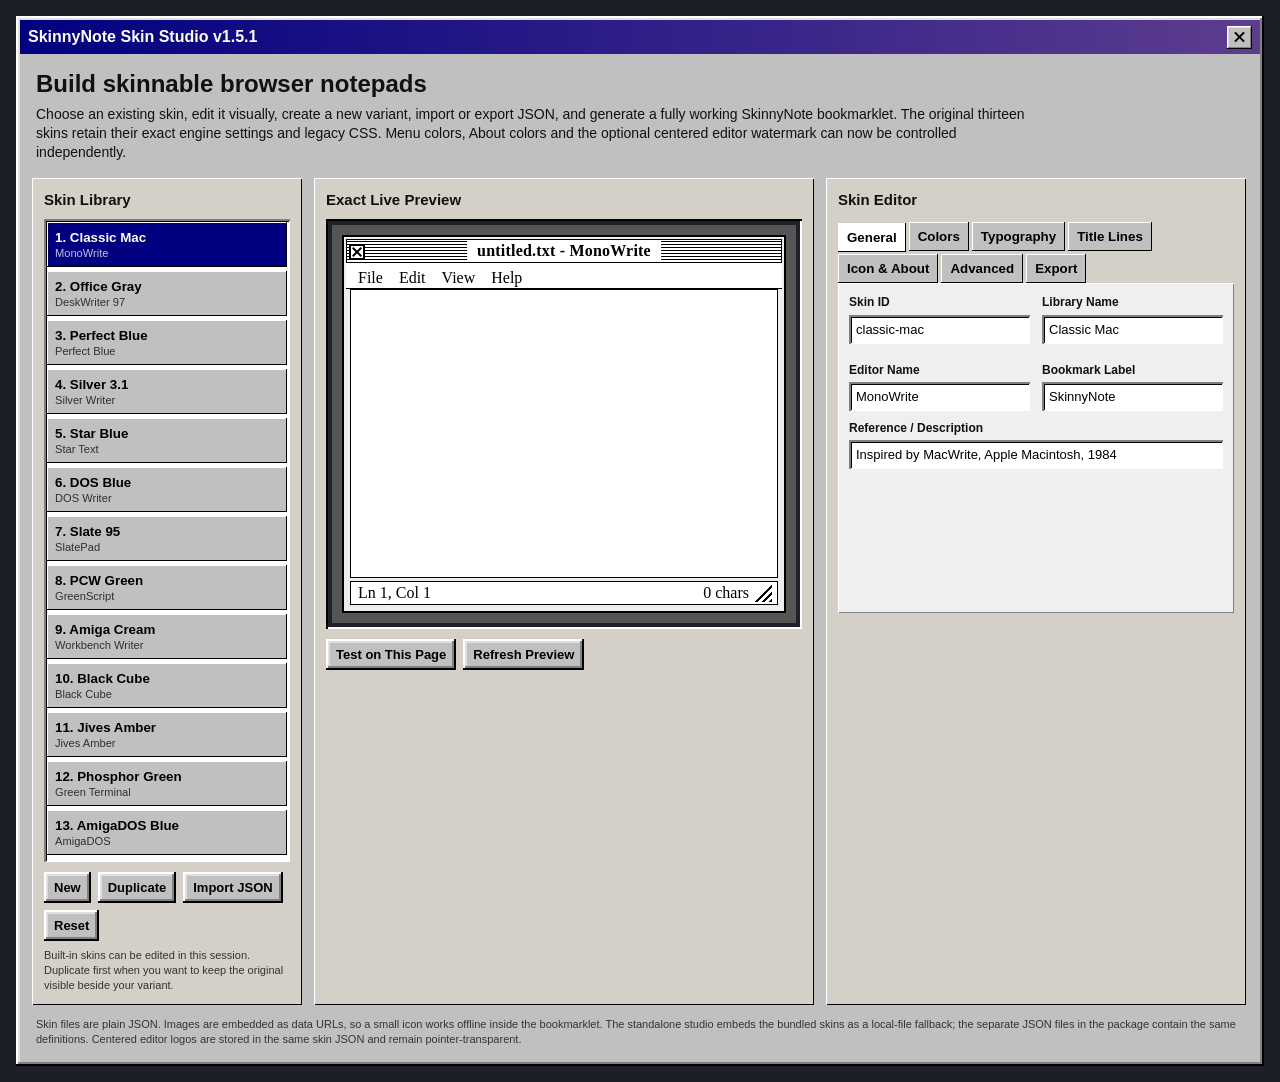
==== commit d8cd2233: "Add files via upload" ====
--- a/index.html
+++ b/index.html
@@ -3,14 +3,14 @@
 <head>
 <meta charset="utf-8">
 <meta name="viewport" content="width=device-width,initial-scale=1,viewport-fit=cover">
-<title>SkinnyNote Skin Studio v1.5</title>
+<title>SkinnyNote Skin Studio v1.5.1</title>
 <style>
 *{box-sizing:border-box}html{color-scheme:light}body{margin:0;background:#1c2026;color:#111;font:14px/1.35 Tahoma,Arial,sans-serif;padding:16px}.app{max-width:1440px;margin:auto;background:#c0c0c0;padding:4px;box-shadow:inset -2px -2px #000,inset 2px 2px #fff,inset -4px -4px #808080,inset 4px 4px #dfdfdf}.topbar{height:34px;display:flex;align-items:center;background:linear-gradient(90deg,#000080,#5d3d8f);color:#fff;padding:4px 8px;font-weight:700;font-size:16px}.topbar span{flex:1}.closebox{width:25px;height:23px;position:relative;background:#c0c0c0;box-shadow:inset -1px -1px #000,inset 1px 1px #fff,inset -2px -2px #808080,inset 2px 2px #dfdfdf}.closebox:before,.closebox:after{content:"";position:absolute;left:6px;top:10px;width:13px;height:2px;background:#000}.closebox:before{transform:rotate(45deg)}.closebox:after{transform:rotate(-45deg)}.intro{padding:14px 16px 4px}.intro h1{font-size:24px;margin:0 0 5px}.intro p{margin:0;max-width:1000px}.workspace{display:grid;grid-template-columns:270px minmax(500px,1fr) minmax(420px,.85fr);gap:12px;padding:12px}.panel{background:#d4d0c8;padding:12px;box-shadow:inset 1px 1px #fff,inset -1px -1px #000;min-width:0}.panel h2{font-size:15px;margin:0 0 9px}.library{max-height:700px;overflow:auto;padding:3px;background:#fff;box-shadow:inset 2px 2px #808080,inset -1px -1px #fff,inset 3px 3px #000}.skinitem{display:block;width:100%;border:0;text-align:left;padding:8px;background:#c0c0c0;color:#000;margin-bottom:4px;box-shadow:inset -1px -1px #000,inset 1px 1px #fff;cursor:pointer}.skinitem.active{background:#000080;color:#fff}.skinitem small{display:block;opacity:.75;margin-top:2px}.buttons{display:flex;flex-wrap:wrap;gap:7px;margin-top:10px}.btn,.filebtn{border:0;background:#c0c0c0;color:#000;font:700 13px Tahoma,Arial,sans-serif;padding:8px 10px;cursor:pointer;box-shadow:inset -2px -2px #000,inset 2px 2px #fff,inset -4px -4px #808080,inset 4px 4px #dfdfdf}.btn:active,.filebtn:active{box-shadow:inset 2px 2px #000,inset -2px -2px #fff}.filebtn input{display:none}.previewWrap{height:410px;background:#1f2329;padding:6px;box-shadow:inset 2px 2px #000,inset -2px -2px #fff}.preview{width:100%;height:100%;border:0;background:#555}.hint{font-size:11px;margin:7px 0 0;color:#333}.tabs{display:flex;gap:3px;flex-wrap:wrap;margin:12px 0 0}.tab{border:0;background:#c0c0c0;padding:7px 9px;font-weight:700;box-shadow:inset -1px -1px #000,inset 1px 1px #fff;cursor:pointer}.tab.active{background:#fff;position:relative;top:1px}.tabpane{display:none;background:#efefef;padding:11px;min-height:330px;box-shadow:inset 1px 1px #fff,inset -1px -1px #808080}.tabpane.active{display:block}.grid2{display:grid;grid-template-columns:1fr 1fr;gap:9px 12px}.field{display:grid;gap:4px;margin-bottom:9px}.field label{font-weight:700;font-size:12px}.field input,.field select,.field textarea{width:100%;border:0;background:#fff;color:#000;font:13px Tahoma,Arial,sans-serif;padding:7px;box-shadow:inset 2px 2px #808080,inset -1px -1px #fff,inset 3px 3px #000}.field textarea{font-family:"Courier New",monospace;resize:vertical}.checkrow{display:flex;align-items:center;gap:7px;margin:7px 0}.colors{display:grid;grid-template-columns:1fr 1fr;gap:7px 10px}.colorrow{display:grid;grid-template-columns:26px 1fr;gap:6px;align-items:center}.colorrow input[type=color]{width:26px;height:27px;border:1px solid #555;padding:0}.colorrow input[type=text]{min-width:0;border:0;padding:6px;box-shadow:inset 2px 2px #808080,inset -1px -1px #fff}.colorrow label{grid-column:1/-1;font-size:11px;font-weight:700}.jsonbox{height:255px!important}.status{min-height:20px;margin-top:9px;font-size:12px;font-weight:700;color:#000080}.exportCode{height:105px!important;font:10px/1.2 "Courier New",monospace!important}.iconPreview{width:72px;height:72px;background:#fff;display:grid;place-items:center;margin:4px 0 8px;overflow:hidden;background-size:contain;background-position:center;background-repeat:no-repeat;box-shadow:inset 2px 2px #808080,inset -1px -1px #fff,inset 3px 3px #000;font-size:42px;font-weight:700}.advancedNote{font-size:11px;background:#fff9cc;padding:7px;margin-bottom:8px}.footer{padding:0 16px 15px;font-size:11px;color:#333}@media(max-width:1180px){.workspace{grid-template-columns:250px 1fr}.right{grid-column:1/-1}.right .tabpane{min-height:0}}@media(max-width:760px){body{padding:5px}.workspace{grid-template-columns:1fr}.previewWrap{height:370px}.grid2,.colors{grid-template-columns:1fr}.right{grid-column:auto}}
 </style>
 </head>
 <body>
 <main class="app">
-<div class="topbar"><span>SkinnyNote Skin Studio v1.5</span><b class="closebox" aria-hidden="true"></b></div>
+<div class="topbar"><span>SkinnyNote Skin Studio v1.5.1</span><b class="closebox" aria-hidden="true"></b></div>
 <section class="intro"><h1>Build skinnable browser notepads</h1><p>Choose an existing skin, edit it visually, create a new variant, import or export JSON, and generate a fully working SkinnyNote bookmarklet. The original thirteen skins retain their exact engine settings and legacy CSS. Menu colors, About colors and the optional centered editor watermark can now be controlled independently.</p></section>
 <div class="workspace">
 <aside class="panel">
@@ -53,8 +53,7 @@
 </main>
 <script>
 const BUILT_INS=[{"id":"classic-mac","number":1,"name":"Classic Mac","reference":"Inspired by MacWrite, Apple Macintosh, 1984","productName":"MonoWrite","colors":{"panel":"#eeeeee","panel2":"#ffffff","button":"#ffffff","titleBg":"repeating-linear-gradient(0deg,#ffffff 0 2px,#000000 2px 3px)","titleFg":"#000000","editorBg":"#ffffff","editorFg":"#000000","statusBg":"#ffffff","statusFg":"#000000","menuFg":"#000000","menuHoverBg":"#000000","menuHoverFg":"#ffffff","aboutFg":"#000000","aboutButtonFg":"#000000","selectionBg":"#000000","selectionFg":"#ffffff","hi":"#ffffff","mid":"#dddddd","dark":"#777777","deep":"#000000","frameBg":"#ffffff","grip":"#000000","aboutBg":"#eeeeee","menuActiveBg":"#000","menuActiveFg":"#fff"},"uiFont":"Geneva,Chicago,\"Helvetica Neue\",Arial,sans-serif","editorFont":"Geneva,Chicago,\"Helvetica Neue\",Arial,sans-serif","extraCss":".window{border:2px solid #000;box-shadow:none;padding:2px}.titlebar{border:1px solid #000;justify-content:center;position:relative;padding-left:24px;padding-right:24px}.title{position:absolute;left:50%;transform:translateX(-50%);max-width:calc(100% - 58px);background:#fff;padding:1px 10px;flex:0 1 auto;text-align:center;z-index:1}.icon{display:none}.controls{position:absolute;left:2px;top:2px;margin:0;order:0;z-index:2}.minimize,.maximize{display:none}.caption.close{width:16px;height:16px;background:#fff;box-shadow:none;border:2px solid #000}.menubar{border-bottom:1px solid #000;background:#fff}.menubtn:hover,.menubtn.open{border-color:#000;background:#000;color:#fff}.menu{border:2px solid #000;box-shadow:none;background:#fff}.editorframe{border:1px solid #000;box-shadow:none;padding:1px}.status{border:1px solid #000;box-shadow:none}.aboutbox{border:2px solid #000;box-shadow:none}.abouttitle{border-bottom:1px solid #000;justify-content:center;position:relative;padding-left:24px;padding-right:24px}.abouttitle span{position:absolute;left:50%;transform:translateX(-50%);max-width:calc(100% - 58px);background:#fff;padding:1px 10px;flex:0 1 auto;text-align:center;z-index:1}.abouttitle .caption{position:absolute;left:2px;top:2px;z-index:2}.winbutton{background:#fff;border:2px solid #000;box-shadow:inset 0 0 0 2px #fff,inset 0 0 0 3px #000}","editorWeight":"600","schemaVersion":3,"skinnyNote":{"icon":{"mode":"legacy","showInTitleBar":true,"showInAbout":false,"text":"N","dataUrl":"","size":20},"titleBarLines":{"enabled":false,"mode":"gap","lineColor":"#000000","gapColor":"#eeeeee","lineThickness":2,"gapThickness":2,"startWithGap":true,"titlePlateColor":"#eeeeee","applyToAbout":true},"about":{"subtitle":"Compact browser text editor","copyright":"Copyright © 2026 Jives"},"editorWatermark":{"enabled":false,"size":46,"opacity":18}}},{"id":"office97","number":2,"name":"Office Gray","reference":"Inspired by Microsoft Word 97 and the late Windows 95 era","productName":"DeskWriter 97","colors":{"panel":"#c0c0c0","panel2":"#dfdfdf","button":"#c0c0c0","titleBg":"linear-gradient(90deg,#000080,#1084d0)","titleFg":"#ffffff","editorBg":"#ffffff","editorFg":"#000000","statusBg":"#c0c0c0","statusFg":"#000000","menuFg":"#000000","menuHoverBg":"#000080","menuHoverFg":"#ffffff","aboutFg":"#000000","aboutButtonFg":"#000000","selectionBg":"#000080","selectionFg":"#ffffff","hi":"#ffffff","mid":"#dfdfdf","dark":"#808080","deep":"#000000","frameBg":"#ffffff","grip":"#808080","aboutBg":"#d4d0c8","menuActiveBg":"#c0c0c0","menuActiveFg":"#000000"},"uiFont":"Tahoma,\"MS Sans Serif\",Arial,sans-serif","editorFont":"Arial,\"Helvetica Neue\",sans-serif","extraCss":".window{grid-template-rows:24px 28px minmax(0,1fr) 28px}.menubar{background:#d4d0c8;border-bottom:1px solid #808080}.titlebar{font-size:12px}.editorframe{margin-top:2px}.status{font-size:12px}.aboutbody{background:#d4d0c8}","editorWeight":"600","schemaVersion":3,"skinnyNote":{"icon":{"mode":"legacy","showInTitleBar":true,"showInAbout":false,"text":"N","dataUrl":"","size":20},"titleBarLines":{"enabled":false,"mode":"gap","lineColor":"#ffffff","gapColor":"#c0c0c0","lineThickness":2,"gapThickness":2,"startWithGap":true,"titlePlateColor":"#c0c0c0","applyToAbout":true},"about":{"subtitle":"Compact browser text editor","copyright":"Copyright © 2026 Jives"},"editorWatermark":{"enabled":false,"size":46,"opacity":18}}},{"id":"perfect-blue","number":3,"name":"Perfect Blue","reference":"Inspired by WordPerfect 5.1 and 6.0, MS-DOS, 1989","productName":"Perfect Blue","colors":{"panel":"#0000aa","panel2":"#0000aa","button":"#c0c0c0","titleBg":"#c0c0c0","titleFg":"#000080","editorBg":"#0000aa","editorFg":"#d8d8d8","statusBg":"#0000aa","statusFg":"#ffffff","menuFg":"#ffffff","menuHoverBg":"#000080","menuHoverFg":"#ffffff","aboutFg":"#ffffff","aboutButtonFg":"#ffffff","selectionBg":"#00ffff","selectionFg":"#000000","hi":"#ffffff","mid":"#c0c0c0","dark":"#808080","deep":"#000080","frameBg":"#0000aa","grip":"#ffffff","aboutBg":"#0000aa","menuActiveBg":"#000080","menuActiveFg":"#fff"},"uiFont":"\"Courier New\",Courier,monospace","editorFont":"\"Courier New\",Courier,monospace","extraCss":".window{grid-template-rows:24px 28px minmax(0,1fr) 24px;background:#0000aa;padding:0;border:3px double #000080;box-shadow:none}.titlebar{background:#c0c0c0;color:#000080;font-weight:700;border-top:1px solid #fff;border-bottom:3px double #000080;padding:1px 3px 1px 5px}.title{font-weight:700;text-shadow:none}.icon{display:none}.caption{height:18px;background:#c0c0c0;border:1px solid #000080;box-shadow:none}.caption:active{box-shadow:inset 1px 1px #000080}.menubar{height:28px;align-items:center;background:#c0c0c0;color:#000080;padding:0 3px;border:0;border-bottom:2px solid #000080;box-shadow:none;font-weight:700;overflow:visible;z-index:20}.menubar:after{content:\"(Press F3 for Help)\";margin-left:auto;padding:3px 2px 2px 8px;color:#000080;font-weight:700;white-space:nowrap}.menuwrap{z-index:21}.menubtn{font-weight:700;padding:3px 5px;color:#000080;border:1px solid transparent;box-shadow:none}.menubtn::first-letter{color:#a00000}.menubtn:hover,.menubtn.open{border-color:transparent;background:#000080;color:#fff;box-shadow:none}.menu{top:25px;background:#c0c0c0;color:#000080;border:1px solid #000080;box-shadow:none;z-index:50}.item{font-weight:700}.sep{border-top-color:#808080;border-bottom-color:#fff}.editorframe{margin:0;padding:0;background:#0000aa;box-shadow:none;border:0}textarea{padding:4px 5px;font-size:15px;line-height:1.32;letter-spacing:.1px}textarea::selection,textarea:focus::selection{background-color:#00ffff!important;color:#000!important;-webkit-text-fill-color:#000!important;text-shadow:none!important}.status{margin:0;padding:0 5px;background:#0000aa;color:#fff;box-shadow:none;border:0;font-weight:700}.chars{margin-left:auto}.grip{background:repeating-linear-gradient(135deg,transparent 0 3px,#fff 3px 5px)}.aboutbox{background:#0000aa;color:#fff;border:3px double #c0c0c0;box-shadow:none;padding:0}.abouttitle{background:#c0c0c0;color:#000080;border-bottom:3px double #000080}.aboutbody{background:#0000aa;color:#fff}.winbutton{background:#c0c0c0;color:#000080!important;-webkit-text-fill-color:#000080!important;border:1px solid #000080;box-shadow:none;font-weight:700}@media(max-width:390px){.menubar:after{display:none}.menubtn{padding-left:4px;padding-right:4px}}","editorWeight":"700","schemaVersion":3,"skinnyNote":{"icon":{"mode":"legacy","showInTitleBar":true,"showInAbout":false,"text":"N","dataUrl":"","size":20},"titleBarLines":{"enabled":false,"mode":"gap","lineColor":"#000080","gapColor":"#c0c0c0","lineThickness":2,"gapThickness":2,"startWithGap":true,"titlePlateColor":"#c0c0c0","applyToAbout":true},"about":{"subtitle":"Compact browser text editor","copyright":"Copyright © 2026 Jives"},"editorWatermark":{"enabled":false,"size":46,"opacity":18}}},{"id":"silver31","number":4,"name":"Silver 3.1","reference":"Inspired by Microsoft Word 6.0, Windows 3.1, 1993","productName":"Silver Writer","colors":{"panel":"#c0c0c0","panel2":"#dfdfdf","button":"#c0c0c0","titleBg":"#000080","titleFg":"#ffffff","editorBg":"#ffffff","editorFg":"#000000","statusBg":"#c0c0c0","statusFg":"#000000","menuFg":"#000000","menuHoverBg":"#000080","menuHoverFg":"#ffffff","aboutFg":"#000000","aboutButtonFg":"#000000","selectionBg":"#000080","selectionFg":"#ffffff","hi":"#ffffff","mid":"#dfdfdf","dark":"#808080","deep":"#000000","frameBg":"#ffffff","grip":"#808080","aboutBg":"#c0c0c0","menuActiveBg":"#c0c0c0","menuActiveFg":"#000000"},"uiFont":"\"MS Sans Serif\",Tahoma,Arial,sans-serif","editorFont":"\"Times New Roman\",Times,serif","extraCss":".titlebar{font-size:12px}.window{grid-template-rows:23px 27px minmax(0,1fr) 26px}.caption{width:20px;height:18px}.menubtn{padding-left:6px;padding-right:6px}.editorframe{margin-left:3px;margin-right:3px}.status{font-size:12px}","editorWeight":"600","schemaVersion":3,"skinnyNote":{"icon":{"mode":"legacy","showInTitleBar":true,"showInAbout":false,"text":"N","dataUrl":"","size":20},"titleBarLines":{"enabled":false,"mode":"gap","lineColor":"#ffffff","gapColor":"#000080","lineThickness":2,"gapThickness":2,"startWithGap":true,"titlePlateColor":"#000080","applyToAbout":true},"about":{"subtitle":"Compact browser text editor","copyright":"Copyright © 2026 Jives"},"editorWatermark":{"enabled":false,"size":46,"opacity":18}}},{"id":"star-blue","number":5,"name":"Star Blue","reference":"Inspired by WordStar, MS-DOS, 1978","productName":"Star Text","colors":{"panel":"#000000","panel2":"#000000","button":"#c0c0c0","titleBg":"#c0c0c0","titleFg":"#000000","editorBg":"#000000","editorFg":"#f2f2f2","statusBg":"#c0c0c0","statusFg":"#000000","menuFg":"#000000","menuHoverBg":"#000000","menuHoverFg":"#ffffff","aboutFg":"#000000","aboutButtonFg":"#000000","selectionBg":"#d8d8d8","selectionFg":"#000000","hi":"#ffffff","mid":"#d8d8d8","dark":"#808080","deep":"#000000","frameBg":"#000000","grip":"#000000","aboutBg":"#000","menuActiveBg":"#000","menuActiveFg":"#fff"},"uiFont":"\"Courier New\",Courier,monospace","editorFont":"\"Courier New\",Courier,monospace","extraCss":".window{grid-template-rows:24px 28px minmax(0,1fr) 24px;padding:0;background:#000;border:2px solid #c0c0c0;box-shadow:none}.titlebar{background:#c0c0c0;color:#000;font-weight:700;border:0;border-bottom:1px solid #000;padding:1px 4px}.icon{display:none}.caption{background:#c0c0c0;box-shadow:none;border:1px solid #000}.menubar{height:28px;align-items:center;background:#c0c0c0;color:#000;border:0;border-bottom:1px solid #000;box-shadow:none;padding:0 3px;font-weight:700;overflow:visible;z-index:20}.menuwrap{z-index:21}.menubtn{font-weight:700;color:#000;box-shadow:none;padding:3px 6px}.menubtn:hover,.menubtn.open{border-color:transparent;background:#000;color:#fff;box-shadow:none}.menu{top:25px;background:#c0c0c0;color:#000;border:1px solid #000;box-shadow:none;z-index:50}.item{font-weight:700}.item:hover{background:#000;color:#fff}.sep{border-top-color:#808080;border-bottom-color:#fff}.editorframe{background:#000;box-shadow:none;padding:0;margin:0;border:0}textarea{padding:4px 5px;font-size:15px;line-height:1.32;letter-spacing:.1px}textarea::selection,textarea:focus::selection{background-color:#d8d8d8!important;color:#000!important;-webkit-text-fill-color:#000!important;text-shadow:none!important}.status{background:#c0c0c0;color:#000;box-shadow:none;border:0;border-top:1px solid #000;margin:0;padding:0 5px;font-weight:700}.grip{background:repeating-linear-gradient(135deg,transparent 0 3px,#000 3px 5px)}.aboutbox{background:#c0c0c0;color:#000;border:2px solid #000;box-shadow:none;padding:0}.abouttitle{background:#c0c0c0;color:#000;border-bottom:1px solid #000}.aboutbody{background:#000;color:#fff}.winbutton{background:#c0c0c0;color:#000!important;-webkit-text-fill-color:#000!important;border:1px solid #000;box-shadow:none;font-weight:700}","editorWeight":"600","schemaVersion":3,"skinnyNote":{"icon":{"mode":"legacy","showInTitleBar":true,"showInAbout":false,"text":"N","dataUrl":"","size":20},"titleBarLines":{"enabled":false,"mode":"gap","lineColor":"#000000","gapColor":"#c0c0c0","lineThickness":2,"gapThickness":2,"startWithGap":true,"titlePlateColor":"#c0c0c0","applyToAbout":true},"about":{"subtitle":"Compact browser text editor","copyright":"Copyright © 2026 Jives"},"editorWatermark":{"enabled":false,"size":46,"opacity":18}}},{"id":"dos-blue","number":6,"name":"DOS Blue","reference":"Inspired by Microsoft Word 1.0, MS-DOS, 1983","productName":"DOS Writer","colors":{"panel":"#000080","panel2":"#000080","button":"#c0c0c0","titleBg":"#00aaaa","titleFg":"#000000","editorBg":"#000080","editorFg":"#ffffff","statusBg":"#c0c0c0","statusFg":"#000000","menuFg":"#000000","menuHoverBg":"#ffffff","menuHoverFg":"#000080","aboutFg":"#000000","aboutButtonFg":"#000000","selectionBg":"#ffffff","selectionFg":"#000080","hi":"#ffffff","mid":"#c0c0c0","dark":"#555555","deep":"#000000","frameBg":"#000080","grip":"#000000","aboutBg":"#000080","menuActiveBg":"#c0c0c0","menuActiveFg":"#000000"},"uiFont":"\"Courier New\",Courier,monospace","editorFont":"\"Courier New\",Courier,monospace","extraCss":".window{box-shadow:0 0 0 2px #c0c0c0;padding:2px}.titlebar{font-weight:400}.icon{display:none}.menubar{background:#c0c0c0;color:#000}.menu{background:#c0c0c0;color:#000}.editorframe{box-shadow:none;padding:1px}.status{box-shadow:none}.caption{box-shadow:none;border:1px solid #000}.aboutbox{background:#c0c0c0;color:#000}.aboutbody{background:#000080;color:#fff}","editorWeight":"600","schemaVersion":3,"skinnyNote":{"icon":{"mode":"legacy","showInTitleBar":true,"showInAbout":false,"text":"N","dataUrl":"","size":20},"titleBarLines":{"enabled":false,"mode":"gap","lineColor":"#000000","gapColor":"#00aaaa","lineThickness":2,"gapThickness":2,"startWithGap":true,"titlePlateColor":"#00aaaa","applyToAbout":true},"about":{"subtitle":"Compact browser text editor","copyright":"Copyright © 2026 Jives"},"editorWatermark":{"enabled":false,"size":46,"opacity":18}}},{"id":"slate95","number":7,"name":"Slate 95","reference":"Inspired by Windows 95 WordPad, 1995","productName":"SlatePad","colors":{"panel":"#c0c0c0","panel2":"#dfdfdf","button":"#c0c0c0","titleBg":"linear-gradient(90deg,#000080,#5d3d8f)","titleFg":"#ffffff","editorBg":"#fffef3","editorFg":"#000000","statusBg":"#c0c0c0","statusFg":"#000000","menuFg":"#000000","menuHoverBg":"#000080","menuHoverFg":"#ffffff","aboutFg":"#000000","aboutButtonFg":"#000000","selectionBg":"#000080","selectionFg":"#ffffff","hi":"#ffffff","mid":"#dfdfdf","dark":"#808080","deep":"#000000","frameBg":"#ffffff","grip":"#808080","aboutBg":"#c0c0c0","menuActiveBg":"#c0c0c0","menuActiveFg":"#000000"},"uiFont":"Tahoma,\"MS Sans Serif\",Arial,sans-serif","editorFont":"Arial,\"Helvetica Neue\",sans-serif","extraCss":".titlebar{background:linear-gradient(90deg,#000080,#5d3d8f)}.editorframe{background:#fff}.menubar{background:#c0c0c0}.aboutname{color:#555;text-shadow:1px 1px #fff}","editorWeight":"600","schemaVersion":3,"skinnyNote":{"icon":{"mode":"legacy","showInTitleBar":true,"showInAbout":false,"text":"N","dataUrl":"","size":20},"titleBarLines":{"enabled":false,"mode":"gap","lineColor":"#ffffff","gapColor":"#c0c0c0","lineThickness":2,"gapThickness":2,"startWithGap":true,"titlePlateColor":"#c0c0c0","applyToAbout":true},"about":{"subtitle":"Compact browser text editor","copyright":"Copyright © 2026 Jives"},"editorWatermark":{"enabled":false,"size":46,"opacity":18}}},{"id":"pcw-green","number":8,"name":"PCW Green","reference":"Inspired by LocoScript, Amstrad PCW, 1985","productName":"GreenScript","colors":{"panel":"#d8d8c8","panel2":"#efefe5","button":"#d8d8c8","titleBg":"#183c32","titleFg":"#e6f4cf","editorBg":"#102c20","editorFg":"#b9ff8a","statusBg":"#cdd4b8","statusFg":"#102c20","menuFg":"#102c20","menuHoverBg":"#183c32","menuHoverFg":"#e6f4cf","aboutFg":"#102c20","aboutButtonFg":"#102c20","selectionBg":"#b9ff8a","selectionFg":"#102c20","hi":"#ffffff","mid":"#eeeecc","dark":"#727765","deep":"#111111","frameBg":"#102c20","grip":"#183c32","aboutBg":"#d8d8c8","menuActiveBg":"#d8d8c8","menuActiveFg":"#102c20"},"uiFont":"\"Courier New\",Courier,monospace","editorFont":"\"Courier New\",Courier,monospace","extraCss":".window{border:2px solid #183c32;box-shadow:inset -2px -2px #111,inset 2px 2px #fff}.titlebar{font-weight:400}.icon{display:none}.editorframe{box-shadow:inset 0 0 0 1px #7ea96b;padding:2px}.status{font-weight:700}.caption{background:#cdd4b8}.aboutbody{background:#d8d8c8}","editorWeight":"600","schemaVersion":3,"skinnyNote":{"icon":{"mode":"legacy","showInTitleBar":true,"showInAbout":false,"text":"N","dataUrl":"","size":20},"titleBarLines":{"enabled":false,"mode":"gap","lineColor":"#e6f4cf","gapColor":"#183c32","lineThickness":2,"gapThickness":2,"startWithGap":true,"titlePlateColor":"#183c32","applyToAbout":true},"about":{"subtitle":"Compact browser text editor","copyright":"Copyright © 2026 Jives"},"editorWatermark":{"enabled":false,"size":46,"opacity":18}}},{"id":"amiga-cream","number":9,"name":"Amiga Cream","reference":"Inspired by Wordworth, Commodore Amiga, 1991","productName":"Workbench Writer","colors":{"panel":"#e7dfc9","panel2":"#fff8e8","button":"#e7dfc9","titleBg":"#31558a","titleFg":"#ffffff","editorBg":"#fffdf4","editorFg":"#111111","statusBg":"#e7dfc9","statusFg":"#111111","menuFg":"#111111","menuHoverBg":"#ed7c24","menuHoverFg":"#000000","aboutFg":"#111111","aboutButtonFg":"#111111","selectionBg":"#31558a","selectionFg":"#ffffff","hi":"#ffffff","mid":"#fff4dd","dark":"#8b806b","deep":"#111111","frameBg":"#fffdf4","grip":"#31558a","aboutBg":"#e7dfc9","menuActiveBg":"#e7dfc9","menuActiveFg":"#111111"},"uiFont":"Helvetica,Arial,sans-serif","editorFont":"\"Times New Roman\",Times,serif","extraCss":".window{border:2px solid #111;box-shadow:inset 2px 2px #fff,inset -2px -2px #6c6557}.titlebar{border-bottom:3px solid #ed7c24}.icon{transform:none;background:#ed7c24}.caption{border:1px solid #111}.menubar{background:#e7dfc9;border-bottom:1px solid #8b806b}.menu{border:1px solid #111}.editorframe{box-shadow:inset 2px 2px #6c6557,inset -1px -1px #fff}.status{border-top:1px solid #8b806b}.abouttitle{border-bottom:3px solid #ed7c24}","editorWeight":"600","schemaVersion":3,"skinnyNote":{"icon":{"mode":"legacy","showInTitleBar":true,"showInAbout":false,"text":"N","dataUrl":"","size":20},"titleBarLines":{"enabled":false,"mode":"gap","lineColor":"#ffffff","gapColor":"#31558a","lineThickness":2,"gapThickness":2,"startWithGap":true,"titlePlateColor":"#31558a","applyToAbout":true},"about":{"subtitle":"Compact browser text editor","copyright":"Copyright © 2026 Jives"},"editorWatermark":{"enabled":false,"size":46,"opacity":18}}},{"id":"black-cube","number":10,"name":"Black Cube","reference":"Inspired by WriteNow and NeXTSTEP, 1989","productName":"Black Cube","colors":{"panel":"#555555","panel2":"#777777","button":"#777777","titleBg":"linear-gradient(#777,#3b3b3b)","titleFg":"#ffffff","editorBg":"#f4f1e8","editorFg":"#111111","statusBg":"#666666","statusFg":"#ffffff","menuFg":"#ffffff","menuHoverBg":"#111111","menuHoverFg":"#ffffff","aboutFg":"#ffffff","aboutButtonFg":"#ffffff","selectionBg":"#111111","selectionFg":"#ffffff","hi":"#bcbcbc","mid":"#8c8c8c","dark":"#333333","deep":"#111111","frameBg":"#222222","grip":"#d0d0d0","aboutBg":"#555555","menuActiveBg":"#111","menuActiveFg":"#ffffff"},"uiFont":"Helvetica,Arial,sans-serif","editorFont":"Helvetica,Arial,sans-serif","extraCss":".window{padding:5px;box-shadow:inset -3px -3px #111,inset 3px 3px #aaa}.titlebar{height:25px;border:1px solid #111;box-shadow:inset 1px 1px #aaa}.icon{display:none}.caption{background:#777;border:1px solid #111;box-shadow:inset 1px 1px #aaa,inset -1px -1px #333}.menubar{background:#666;color:#fff}.menu{background:#666;color:#fff;border:1px solid #111}.menubtn:hover,.menubtn.open{background:#111;border-color:#aaa #111 #111 #aaa}.editorframe{margin-top:3px;box-shadow:inset 2px 2px #111,inset -2px -2px #aaa;padding:4px}.status{box-shadow:inset 1px 1px #333,inset -1px -1px #999}.aboutbox{padding:5px}.winbutton{background:#777;color:#fff!important;-webkit-text-fill-color:#fff!important}","editorWeight":"600","schemaVersion":3,"skinnyNote":{"icon":{"mode":"legacy","showInTitleBar":true,"showInAbout":false,"text":"N","dataUrl":"","size":20},"titleBarLines":{"enabled":false,"mode":"gap","lineColor":"#ffffff","gapColor":"#555555","lineThickness":2,"gapThickness":2,"startWithGap":true,"titlePlateColor":"#555555","applyToAbout":true},"about":{"subtitle":"Compact browser text editor","copyright":"Copyright © 2026 Jives"},"editorWatermark":{"enabled":false,"size":46,"opacity":18}}},{"id":"jives-amber","number":11,"name":"Jives Amber","reference":"Original Jives theme, no historical product styling","productName":"Jives Amber","colors":{"panel":"#17130c","panel2":"#2a2114","button":"#3b2b14","titleBg":"linear-gradient(90deg,#2b1700,#8a4d00)","titleFg":"#ffd58b","editorBg":"#0d0a05","editorFg":"#ffbf54","statusBg":"#2a2114","statusFg":"#ffd58b","menuFg":"#ffd58b","menuHoverBg":"#ff9d16","menuHoverFg":"#111111","aboutFg":"#ffd58b","aboutButtonFg":"#ffd58b","selectionBg":"#ff9d16","selectionFg":"#111111","hi":"#8f672d","mid":"#5a3f1c","dark":"#1a1107","deep":"#000000","frameBg":"#000000","grip":"#ff9d16","aboutBg":"#17130c","menuActiveBg":"#3b2b14","menuActiveFg":"#ffd58b"},"uiFont":"\"Courier New\",Courier,monospace","editorFont":"\"Courier New\",Courier,monospace","extraCss":".window{border:1px solid #ff9d16;box-shadow:0 0 18px rgba(255,157,22,.25),inset -2px -2px #000,inset 2px 2px #5a3f1c}.titlebar{border-bottom:1px solid #ff9d16}.icon{background:#ff9d16;transform:none}.caption{background:#3b2b14}.caption:before,.caption:after{background:#ffbf54}.maximize:before{background:transparent;border-color:#ffbf54}.menubar{border-bottom:1px solid #5a3f1c}.menu{border:1px solid #ff9d16}.editorframe{box-shadow:inset 0 0 0 1px #8a4d00;padding:2px}.status{border-top:1px solid #8a4d00}.aboutbox{border:1px solid #ff9d16}.aboutbody{background:#17130c}.winbutton{color:#ffd58b!important;-webkit-text-fill-color:#ffd58b!important}","editorWeight":"600","schemaVersion":3,"skinnyNote":{"icon":{"mode":"legacy","showInTitleBar":true,"showInAbout":false,"text":"N","dataUrl":"","size":20},"titleBarLines":{"enabled":false,"mode":"gap","lineColor":"#ffd58b","gapColor":"#17130c","lineThickness":2,"gapThickness":2,"startWithGap":true,"titlePlateColor":"#17130c","applyToAbout":true},"about":{"subtitle":"Compact browser text editor","copyright":"Copyright © 2026 Jives"},"editorWatermark":{"enabled":false,"size":46,"opacity":18}}},{"id":"green-terminal","number":12,"name":"Phosphor Green","reference":"Original theme inspired by monochrome CRT terminals, 1970s and 1980s","productName":"Green Terminal","colors":{"panel":"#030904","panel2":"#071209","button":"#07180a","titleBg":"#041006","titleFg":"#8cff9b","editorBg":"#010502","editorFg":"#73ff82","statusBg":"#041006","statusFg":"#8cff9b","menuFg":"#8cff9b","menuHoverBg":"#8cff9b","menuHoverFg":"#001803","aboutFg":"#8cff9b","aboutButtonFg":"#8cff9b","selectionBg":"#b5ffbd","selectionFg":"#001803","hi":"#2b7735","mid":"#17451e","dark":"#08240d","deep":"#000000","frameBg":"#000000","grip":"#73ff82","aboutBg":"#010502","menuActiveBg":"#0a2410","menuActiveFg":"#b5ffbd"},"uiFont":"\"Courier New\",Courier,monospace","editorFont":"\"Courier New\",Courier,monospace","extraCss":".window{position:relative;isolation:isolate;padding:2px;background:#020602;border:1px solid #4dff64;border-radius:7px;box-shadow:0 0 14px rgba(60,255,90,.24),inset 0 0 22px rgba(0,42,8,.82)}.window:after{content:\"\";position:absolute;inset:0;z-index:1000;pointer-events:none;border-radius:6px;background:repeating-linear-gradient(0deg,rgba(0,0,0,.24) 0 1px,rgba(0,0,0,0) 1px 4px),radial-gradient(ellipse at center,rgba(75,255,98,0) 58%,rgba(0,0,0,.18) 100%);opacity:.78}.titlebar{background:#041006;color:#8cff9b;border-bottom:1px solid #2acb40;font-weight:700;text-shadow:0 0 4px rgba(80,255,100,.55)}.icon{display:none}.caption{background:#07180a;border:1px solid #2acb40;box-shadow:none}.caption:before,.caption:after{background:#73ff82}.maximize:before{background:transparent;border-color:#73ff82}.menubar{background:#020902;color:#73ff82;border-bottom:1px solid #176d22;box-shadow:none;text-shadow:0 0 4px rgba(55,255,80,.38)}.menubtn:hover,.menubtn.open{border-color:#2acb40;background:#0a2410;color:#b5ffbd}.menu{background:#041006;color:#73ff82;border:1px solid #2acb40;box-shadow:0 0 9px rgba(50,255,80,.2);text-shadow:0 0 4px rgba(55,255,80,.38)}.item:hover{background:#8cff9b;color:#001803;text-shadow:none}.sep{border-top-color:#0d4016;border-bottom-color:#2b7735}.editorframe{isolation:isolate;margin:0 3px 3px;padding:3px;background:#000;border:1px solid #176d22;border-radius:5px;box-shadow:inset 0 0 24px rgba(0,255,50,.08),0 0 8px rgba(40,255,70,.12)}.editorframe:before{content:\"\";position:absolute;inset:3px;z-index:5;pointer-events:none;border-radius:3px;box-shadow:inset 0 0 24px rgba(0,0,0,.55)}textarea{padding:8px;font-size:17px;line-height:1.42;letter-spacing:.5px;border-radius:3px;text-shadow:0 0 2px #73ff82,0 0 7px rgba(55,255,80,.46)!important;text-rendering:optimizeSpeed;caret-color:#c8ffcd}textarea::selection,textarea:focus::selection{background-color:#b5ffbd!important;color:#001803!important;-webkit-text-fill-color:#001803!important;text-shadow:none!important}.status{margin:0 3px 3px;background:#020902;color:#73ff82;border-top:1px solid #176d22;box-shadow:none;text-shadow:0 0 4px rgba(55,255,80,.38)}.grip{background:repeating-linear-gradient(135deg,transparent 0 3px,#73ff82 3px 5px)}.aboutbox{background:#020602;color:#73ff82;border:1px solid #4dff64;box-shadow:0 0 14px rgba(60,255,90,.22)}.abouttitle{background:#041006;color:#8cff9b;border-bottom:1px solid #2acb40;text-shadow:0 0 4px rgba(80,255,100,.55)}.aboutbody{background:#010502;color:#73ff82;text-shadow:0 0 4px rgba(55,255,80,.35)}.winbutton{background:#07180a;color:#8cff9b!important;-webkit-text-fill-color:#8cff9b!important;border:1px solid #2acb40;box-shadow:none;text-shadow:0 0 4px rgba(55,255,80,.38)}","editorWeight":"600","defaultFontSize":17,"fontRevision":1,"schemaVersion":3,"skinnyNote":{"icon":{"mode":"legacy","showInTitleBar":true,"showInAbout":false,"text":"N","dataUrl":"","size":20},"titleBarLines":{"enabled":false,"mode":"gap","lineColor":"#8cff9b","gapColor":"#041006","lineThickness":2,"gapThickness":2,"startWithGap":true,"titlePlateColor":"#041006","applyToAbout":true},"about":{"subtitle":"Compact browser text editor","copyright":"Copyright © 2026 Jives"},"editorWatermark":{"enabled":false,"size":46,"opacity":18}}},{"id":"amigados-blue","number":13,"name":"AmigaDOS Blue","reference":"Inspired by AmigaDOS and early Amiga utility screens, late 1980s and early 1990s","productName":"AmigaDOS","colors":{"panel":"#000033","panel2":"#000033","button":"#aaaacc","titleBg":"#aaaacc","titleFg":"#000033","editorBg":"#000033","editorFg":"#aaaacc","statusBg":"#000033","statusFg":"#aaaacc","menuFg":"#aaaacc","menuHoverBg":"#aaaacc","menuHoverFg":"#000033","aboutFg":"#aaaacc","aboutButtonFg":"#aaaacc","selectionBg":"#aaaacc","selectionFg":"#000033","hi":"#aaaacc","mid":"#aaaacc","dark":"#000033","deep":"#000033","frameBg":"#000033","grip":"#aaaacc","aboutBg":"#000033","menuActiveBg":"#aaaacc","menuActiveFg":"#000033"},"uiFont":"\"Courier New\",Courier,monospace","editorFont":"\"Courier New\",Courier,monospace","extraCss":".window{grid-template-rows:22px 26px minmax(0,1fr) 24px;padding:0;background:#000033;border:2px solid #aaaacc;box-shadow:none}.titlebar{height:22px;display:flex;align-items:stretch;background:#aaaacc;color:#000033;font-weight:700;padding:0 0 0 4px;border:0;border-bottom:2px solid #000033;box-shadow:none;gap:0}.title{order:1;flex:0 1 auto;display:flex;align-items:center;height:20px;max-width:calc(100% - 96px);padding-right:4px;background:#aaaacc;font-weight:700;text-shadow:none}.titlebar:before{display:none}.titlebar:after{content:\"\";order:2;flex:1 1 auto;height:20px;margin:0;background:linear-gradient(to bottom,#aaaacc 0 4px,#000033 4px 8px,#aaaacc 8px 12px,#000033 12px 16px,#aaaacc 16px 20px);pointer-events:none}.icon{display:none}.controls{order:3;display:flex;align-items:stretch;flex:0 0 auto;height:20px;margin:0;gap:0}.caption{width:24px;height:20px;background:#aaaacc;border:0;border-left:2px solid #000033;box-shadow:none}.caption:before,.caption:after{background:#000033}.maximize:before{background:transparent;border-color:#000033}.menubar{height:26px;align-items:center;background:#000033;color:#aaaacc;padding:0 3px;border:0;box-shadow:none;overflow:visible;z-index:20}.menuwrap{z-index:21}.menubtn{font-weight:700;padding:3px 6px;color:#aaaacc;border:1px solid transparent;box-shadow:none}.menubtn:hover,.menubtn.open{border-color:transparent;background:#aaaacc;color:#000033;box-shadow:none}.menu{top:24px;background:#000033;color:#aaaacc;border:2px solid #aaaacc;box-shadow:none;z-index:50}.item{font-weight:700}.item:hover{background:#aaaacc;color:#000033}.sep{height:2px;border-top:2px solid #aaaacc;border-bottom:0}.editorframe{margin:0;padding:0;background:#000033;box-shadow:none;border:0}textarea{padding:5px 6px;font-size:16px;line-height:1.34;letter-spacing:.12px}textarea::selection,textarea:focus::selection{background-color:#aaaacc!important;color:#000033!important;-webkit-text-fill-color:#000033!important;text-shadow:none!important}.status{margin:0;padding:0 5px;background:#000033;color:#aaaacc;box-shadow:none;border:0;font-weight:700}.chars{margin-left:auto}.grip{background:repeating-linear-gradient(135deg,transparent 0 3px,#aaaacc 3px 5px)}.aboutbox{background:#000033;color:#aaaacc;border:2px solid #aaaacc;box-shadow:none;padding:0}.abouttitle{height:22px;display:flex;align-items:stretch;background:#aaaacc;color:#000033;padding:0 0 0 4px;border:0;border-bottom:2px solid #000033;gap:0}.abouttitle span{order:1;flex:0 1 auto;display:flex;align-items:center;height:20px;padding-right:4px;background:#aaaacc}.abouttitle:after{content:\"\";order:2;flex:1 1 auto;height:20px;background:linear-gradient(to bottom,#aaaacc 0 4px,#000033 4px 8px,#aaaacc 8px 12px,#000033 12px 16px,#aaaacc 16px 20px)}.abouttitle .caption{order:3;width:24px;height:20px;flex:0 0 24px}.aboutbody{background:#000033;color:#aaaacc}.winbutton{background:#aaaacc;color:#000033!important;-webkit-text-fill-color:#000033!important;border:2px solid #000033;box-shadow:none;font-weight:700}","editorWeight":"700","schemaVersion":3,"skinnyNote":{"icon":{"mode":"legacy","showInTitleBar":true,"showInAbout":false,"text":"N","dataUrl":"","size":20},"titleBarLines":{"enabled":false,"mode":"gap","lineColor":"#000033","gapColor":"#aaaacc","lineThickness":2,"gapThickness":2,"startWithGap":true,"titlePlateColor":"#aaaacc","applyToAbout":true},"about":{"subtitle":"Compact browser text editor","copyright":"Copyright © 2026 Jives"},"editorWatermark":{"enabled":false,"size":46,"opacity":18}}}];
-const ENGINE_TEMPLATE="(() => {\n  const CFG = /*__CONFIG__*/;\n  const SN = CFG.skinnyNote || {};\n  const ICON_CFG = SN.icon || { mode: 'legacy' };\n  const LINE_CFG = SN.titleBarLines || { enabled: false };\n  const ABOUT_CFG = SN.about || {};\n  const WATERMARK_CFG = SN.editorWatermark || {};\n  const PREVIEW_MODE = !!CFG._preview;\n  const HOST_ID = `jives-retro-editor-${CFG.id}-host`;\n  const existing = document.getElementById(HOST_ID);\n  if (existing && existing.__jivesRetroEditor) {\n    existing.__jivesRetroEditor.toggle();\n    return;\n  }\n\n  const STORAGE_DRAFT = `jives-retro-editor:${CFG.id}:draft`;\n  const STORAGE_UI = `jives-retro-editor:${CFG.id}:ui:v2`;\n  const safeStore = {\n    get(key) {\n      try { return localStorage.getItem(key); } catch (_) { return null; }\n    },\n    set(key, value) {\n      try { localStorage.setItem(key, value); } catch (_) {}\n    }\n  };\n\n  const host = document.createElement('div');\n  host.id = HOST_ID;\n  host.style.cssText = [\n    'all:initial',\n    'position:fixed',\n    PREVIEW_MODE ? 'top:10px' : 'top:72px',\n    PREVIEW_MODE ? 'right:10px' : 'right:24px',\n    PREVIEW_MODE ? 'width:calc(100% - 20px)' : 'width:420px',\n    PREVIEW_MODE ? 'height:calc(100% - 20px)' : 'height:320px',\n    'min-width:280px',\n    'min-height:190px',\n    'z-index:2147483647',\n    'overflow:hidden',\n    'display:block',\n    'box-sizing:border-box',\n    'touch-action:auto'\n  ].join(';');\n  document.documentElement.appendChild(host);\n\n  const shadow = host.attachShadow({ mode: 'open' });\n  const c = CFG.colors;\n  const safeText = value => String(value == null ? '' : value).replace(/[&<>\"']/g, ch => ({'&':'&amp;','<':'&lt;','>':'&gt;','\"':'&quot;',\"'\":'&#39;'}[ch]));\n  const productName = safeText(CFG.productName || CFG.name || 'SkinnyNote');\n  const aboutSubtitle = safeText(ABOUT_CFG.subtitle || 'Compact browser text editor');\n  const aboutCopyright = safeText(ABOUT_CFG.copyright || 'Copyright © 2026 Jives');\n  function buildLineCss(lines) {\n    if (!lines || !lines.enabled) return '';\n    const mode = lines.mode === 'full' ? 'full' : 'gap';\n    const line = lines.lineColor || c.titleFg || '#000';\n    const gap = lines.gapColor || c.titleBg || '#fff';\n    const linePx = Math.max(1, Math.min(12, Number(lines.lineThickness) || 2));\n    const gapPx = Math.max(0, Math.min(16, Number(lines.gapThickness) || 2));\n    const cycle = linePx + gapPx;\n    const pattern = lines.startWithGap\n      ? `repeating-linear-gradient(to bottom,${gap} 0 ${gapPx}px,${line} ${gapPx}px ${cycle}px)`\n      : `repeating-linear-gradient(to bottom,${line} 0 ${linePx}px,${gap} ${linePx}px ${cycle}px)`;\n    const plate = lines.titlePlateColor || c.titleBg || gap;\n    const about = lines.applyToAbout !== false;\n    if (mode === 'full') {\n      return `.titlebar{position:relative}.title-lines{display:block;position:absolute;inset:0;background:${pattern};pointer-events:none;z-index:0}.titlebar>.icon,.titlebar>.title,.titlebar>.controls{position:relative;z-index:1}.titlebar>.title{background:${plate};padding-left:4px;padding-right:4px}` +\n        (about ? `.abouttitle{position:relative}.about-lines{display:block;position:absolute;inset:0;background:${pattern};pointer-events:none;z-index:0}.abouttitle>span,.abouttitle>.caption{position:relative;z-index:1}.abouttitle>span{background:${plate};padding-left:4px;padding-right:4px}` : '');\n    }\n    return `.title-lines{display:block;order:2;flex:1 1 auto;align-self:stretch;min-width:8px;background:${pattern};pointer-events:none}.titlebar>.title{order:1;flex:0 1 auto}.titlebar>.controls{order:3}` +\n      (about ? `.about-lines{display:block;order:2;flex:1 1 auto;align-self:stretch;min-width:8px;background:${pattern};pointer-events:none}.abouttitle>span{order:1;flex:0 1 auto}.abouttitle>.caption{order:3}` : '');\n  }\n  const structuredLineCss = buildLineCss(LINE_CFG);\n  shadow.innerHTML = `\n    <style>\n      :host{\n        --panel:${c.panel};--panel2:${c.panel2};--button:${c.button};--title-bg:${c.titleBg};--title-fg:${c.titleFg};\n        --editor-bg:${c.editorBg};--editor-fg:${c.editorFg};--status-bg:${c.statusBg};--status-fg:${c.statusFg};--menu-fg:${c.menuFg || c.statusFg};--about-bg:${c.aboutBg || c.panel};--about-fg:${c.aboutFg || c.statusFg};--about-button-fg:${c.aboutButtonFg || c.statusFg};\n        --menu-hover-bg:${c.menuHoverBg};--menu-hover-fg:${c.menuHoverFg};--menu-active-bg:${c.menuActiveBg || c.menuHoverBg || c.button};--menu-active-fg:${c.menuActiveFg || c.menuHoverFg || c.menuFg || c.statusFg};--selection-bg:${c.selectionBg};--selection-fg:${c.selectionFg};\n        --hi:${c.hi};--mid:${c.mid};--dark:${c.dark};--deep:${c.deep};--frame-bg:${c.frameBg};--grip:${c.grip};\n        font-family:${CFG.uiFont};font-size:13px;color:var(--editor-fg);line-height:1.15;color-scheme:light\n      }\n      *{box-sizing:border-box}\n      button,textarea{font:inherit;color:inherit}\n      button{-webkit-appearance:none;appearance:none}\n      .window{width:100%;height:100%;display:grid;grid-template-rows:24px 26px minmax(0,1fr) 28px;background:var(--panel);padding:3px;box-shadow:inset -2px -2px var(--deep),inset 2px 2px var(--hi),inset -4px -4px var(--dark),inset 4px 4px var(--mid);-webkit-user-select:none;user-select:none;overflow:hidden}\n      .titlebar{min-width:0;display:flex;align-items:center;gap:5px;padding:2px 3px 2px 5px;color:var(--title-fg);background:var(--title-bg);font-weight:700;letter-spacing:.2px;cursor:move;touch-action:none;overscroll-behavior:none;-webkit-user-select:none;user-select:none}\n      .icon{width:15px;height:17px;background:var(--editor-bg);border:1px solid var(--deep);box-shadow:inset 2px 0 var(--dark);position:relative;flex:0 0 auto;transform:rotate(-4deg)}\n      .icon:before{content:\"\";position:absolute;left:4px;right:2px;top:4px;height:1px;background:var(--editor-fg);box-shadow:0 3px var(--editor-fg),0 6px var(--editor-fg);opacity:.65}\n      .title{white-space:nowrap;overflow:hidden;text-overflow:ellipsis;flex:1;min-width:0}\n      .title-lines,.about-lines{display:none}\n      .icon.custom-icon{display:grid!important;place-items:center;transform:none;background-color:transparent!important;background-size:contain!important;background-repeat:no-repeat!important;background-position:center!important;border:0!important;box-shadow:none!important;font-weight:700;line-height:1;overflow:hidden}\n      .icon.custom-icon:before{display:none!important}\n      .controls{display:flex;align-items:center;gap:2px;margin-left:auto;height:20px}\n      .caption{--p:0px;position:relative;display:block;width:22px;height:19px;padding:0;border:0;background:var(--button);color:var(--deep)!important;-webkit-text-fill-color:var(--deep)!important;box-shadow:inset -1px -1px var(--deep),inset 1px 1px var(--hi),inset -2px -2px var(--dark),inset 2px 2px var(--mid);cursor:default;touch-action:manipulation}\n      .caption:active{--p:1px;box-shadow:inset 1px 1px var(--deep),inset -1px -1px var(--hi)}\n      .minimize:before{content:\"\";position:absolute;left:calc(50% + var(--p));top:calc(12px + var(--p));width:10px;height:2px;background:var(--deep);transform:translateX(-50%)}\n      .maximize:before{content:\"\";position:absolute;left:calc(50% + var(--p));top:calc(50% + var(--p));width:10px;height:9px;border:2px solid var(--deep);transform:translate(-50%,-50%)}\n      .close:before,.close:after{content:\"\";position:absolute;left:calc(50% + var(--p));top:calc(50% + var(--p));width:12px;height:2px;background:var(--deep);transform-origin:center}\n      .close:before{transform:translate(-50%,-50%) rotate(45deg)}\n      .close:after{transform:translate(-50%,-50%) rotate(-45deg)}\n      .menubar{min-width:0;display:flex;align-items:flex-start;padding:2px 4px 0;position:relative;color:var(--menu-fg)}\n      .menuwrap{position:relative}\n      .menubtn{border:1px solid transparent;background:transparent;padding:3px 7px 4px;cursor:default;touch-action:manipulation;color:inherit}\n      .menubtn:hover,.menubtn.open{border-color:var(--hi) var(--dark) var(--dark) var(--hi);background:var(--menu-active-bg);color:var(--menu-active-fg)}\n      .menu{position:absolute;display:none;top:24px;left:0;min-width:190px;padding:3px;background:var(--panel);color:var(--menu-fg);z-index:8;box-shadow:inset -1px -1px var(--deep),inset 1px 1px var(--hi),inset -2px -2px var(--dark),inset 2px 2px var(--mid)}\n      .menu.show{display:block}\n      .item{width:100%;border:0;background:transparent;text-align:left;padding:5px 22px 5px 24px;position:relative;white-space:nowrap;cursor:default;touch-action:manipulation;color:inherit}\n      .item:hover{background:var(--menu-hover-bg);color:var(--menu-hover-fg)}\n      .item .shortcut{float:right;margin-left:24px}\n      .sep{height:2px;margin:3px 2px;border-top:1px solid var(--dark);border-bottom:1px solid var(--hi)}\n      .check:before{content:\"✓\";position:absolute;left:7px;font-weight:700}\n      .editorframe{position:relative;min-width:0;min-height:0;overflow:hidden;margin:0 4px 3px;padding:3px;background:var(--frame-bg);box-shadow:inset 2px 2px var(--dark),inset -1px -1px var(--hi),inset 3px 3px var(--deep)}\n      .editor-watermark{display:none;position:absolute;left:50%;top:50%;transform:translate(-50%,-50%);z-index:1;pointer-events:none;-webkit-user-select:none;user-select:none;background-repeat:no-repeat;background-position:center;background-size:contain;place-items:center;font-weight:700;line-height:1;overflow:hidden}\n      textarea{display:block;width:100%;height:100%;min-width:0;min-height:0;resize:none;border:0;outline:0;background:var(--editor-bg)!important;color:var(--editor-fg)!important;-webkit-text-fill-color:var(--editor-fg)!important;opacity:1!important;text-shadow:none!important;-webkit-appearance:none;appearance:none;padding:6px;line-height:1.38;font-family:${CFG.editorFont};font-size:15px;font-weight:${CFG.editorWeight};-webkit-font-smoothing:auto;text-rendering:optimizeLegibility;-webkit-user-select:text!important;user-select:text!important;-webkit-touch-callout:default;touch-action:auto;white-space:pre;overflow:auto;-webkit-overflow-scrolling:touch;caret-color:var(--editor-fg)}\n      textarea::selection,textarea:focus::selection{background-color:var(--selection-bg)!important;color:var(--selection-fg)!important;-webkit-text-fill-color:var(--selection-fg)!important;text-shadow:none!important}\n      textarea::-moz-selection,textarea:focus::-moz-selection{background-color:var(--selection-bg)!important;color:var(--selection-fg)!important;text-shadow:none!important}\n      .selection-mirror{position:absolute;display:none;overflow:hidden;pointer-events:none;z-index:4;background:transparent;color:transparent;-webkit-user-select:none;user-select:none}\n      .selection-mirror-content{position:absolute;left:0;top:0;margin:0;border:0;background:transparent;color:transparent;box-sizing:border-box;transform-origin:0 0}\n      .selection-mirror .selected{background-color:var(--selection-bg)!important;color:var(--selection-fg)!important;-webkit-text-fill-color:var(--selection-fg)!important;text-shadow:none!important}\n      .editorframe.selection-visible .selection-mirror{display:block}\n      .status{min-width:0;margin:0 4px 4px;display:flex;align-items:center;padding:0 5px 0 7px;background:var(--status-bg);color:var(--status-fg);box-shadow:inset 1px 1px var(--dark),inset -1px -1px var(--hi);white-space:nowrap;overflow:hidden}\n      .status .grow{flex:1;min-width:0;overflow:hidden;text-overflow:ellipsis}\n      .chars{margin-left:8px}\n      .grip{width:18px;height:18px;margin-left:5px;flex:0 0 auto;cursor:nwse-resize;touch-action:none;background:repeating-linear-gradient(135deg,transparent 0 3px,var(--grip) 3px 5px);clip-path:polygon(100% 0,100% 100%,0 100%)}\n      .hidden{display:none!important}\n      .modalbackdrop{position:absolute;inset:3px;z-index:30;display:grid;place-items:center;padding:10px;background:rgba(0,0,0,.12);touch-action:manipulation}\n      .aboutbox{width:min(340px,calc(100% - 8px));background:var(--panel);padding:3px;color:var(--about-fg);box-shadow:inset -2px -2px var(--deep),inset 2px 2px var(--hi),inset -4px -4px var(--dark),inset 4px 4px var(--mid)}\n      .abouttitle{height:24px;display:flex;align-items:center;padding:2px 3px 2px 6px;background:var(--title-bg);color:var(--title-fg);font-weight:700}\n      .abouttitle span{flex:1;min-width:0;white-space:nowrap;overflow:hidden;text-overflow:ellipsis}\n      .abouttitle .caption{width:22px;height:19px;flex:0 0 auto}\n      .aboutbody{min-height:190px;padding:22px 18px 18px;text-align:center;color:var(--about-fg);background:var(--about-bg)}\n      .aboutlogo{display:none;margin:0 auto 16px;background-size:contain;background-repeat:no-repeat;background-position:center;place-items:center;font-weight:700;line-height:1;overflow:hidden}\n      .aboutlogo.show{display:grid}\n      .aboutname{font-size:22px;line-height:1.1;margin-bottom:10px;color:inherit}\n      .abouttype{font-size:13px;margin-bottom:24px;opacity:.76}\n      .aboutcopy{font-size:13px;margin-bottom:22px}\n      .winbutton{min-width:82px;height:34px;border:0;background:var(--button);color:var(--about-button-fg)!important;-webkit-text-fill-color:var(--about-button-fg)!important;padding:2px 14px;box-shadow:inset -2px -2px var(--deep),inset 2px 2px var(--hi),inset -4px -4px var(--dark),inset 4px 4px var(--mid);touch-action:manipulation}\n      .winbutton:active{padding:3px 13px 1px 15px;box-shadow:inset 2px 2px var(--deep),inset -2px -2px var(--hi)}\n      .winbutton:focus-visible{outline:1px dotted currentColor;outline-offset:-7px}\n      .window.minimized{grid-template-rows:24px;padding-bottom:3px}\n      .window.minimized .menubar,.window.minimized .editorframe,.window.minimized .status{display:none}\n      ${CFG.extraCss || ''}\n      .aboutbody{background:var(--about-bg)!important}\n      .menubtn:hover,.menubtn.open{background:var(--menu-active-bg)!important;color:var(--menu-active-fg)!important;-webkit-text-fill-color:var(--menu-active-fg)!important}\n      .editorframe.watermark-enabled{background:var(--editor-bg)!important}\n      .editorframe.watermark-enabled .editor-watermark{display:grid}\n      .editorframe.watermark-enabled textarea{position:relative;z-index:2;background:transparent!important}\n      ${structuredLineCss}\n      @media(max-width:500px){:host{font-size:12px}.menu{min-width:175px}}\n    </style>\n    <div class=\"window\">\n      <div class=\"titlebar\">\n        <span class=\"icon\" aria-hidden=\"true\"></span>\n        <span class=\"title\">untitled.txt - ${productName}</span>\n        <span class=\"title-lines\" aria-hidden=\"true\"></span>\n        <span class=\"controls\">\n          <button class=\"caption minimize\" title=\"Minimize\" aria-label=\"Minimize\"></button>\n          <button class=\"caption maximize\" title=\"Maximize\" aria-label=\"Maximize\"></button>\n          <button class=\"caption close\" title=\"Close\" aria-label=\"Close\"></button>\n        </span>\n      </div>\n      <div class=\"menubar\">\n        <div class=\"menuwrap\">\n          <button class=\"menubtn\" data-menu=\"file\">File</button>\n          <div class=\"menu\" data-panel=\"file\">\n            <button class=\"item\" data-action=\"new\">New <span class=\"shortcut\">Ctrl+N</span></button>\n            <button class=\"item\" data-action=\"open\">Open... <span class=\"shortcut\">Ctrl+O</span></button>\n            <div class=\"sep\"></div>\n            <button class=\"item\" data-action=\"save\">Save <span class=\"shortcut\">Ctrl+S</span></button>\n            <button class=\"item\" data-action=\"saveas\">Save As...</button>\n            <div class=\"sep\"></div>\n            <button class=\"item\" data-action=\"close\">Close</button>\n          </div>\n        </div>\n        <div class=\"menuwrap\">\n          <button class=\"menubtn\" data-menu=\"edit\">Edit</button>\n          <div class=\"menu\" data-panel=\"edit\">\n            <button class=\"item\" data-action=\"undo\">Undo <span class=\"shortcut\">Ctrl+Z</span></button>\n            <button class=\"item\" data-action=\"redo\">Redo <span class=\"shortcut\">Ctrl+Y</span></button>\n            <div class=\"sep\"></div>\n            <button class=\"item\" data-action=\"cut\">Cut <span class=\"shortcut\">Ctrl+X</span></button>\n            <button class=\"item\" data-action=\"copy\">Copy <span class=\"shortcut\">Ctrl+C</span></button>\n            <button class=\"item\" data-action=\"paste\">Paste <span class=\"shortcut\">Ctrl+V</span></button>\n            <button class=\"item\" data-action=\"selectall\">Select All <span class=\"shortcut\">Ctrl+A</span></button>\n          </div>\n        </div>\n        <div class=\"menuwrap\">\n          <button class=\"menubtn\" data-menu=\"view\">View</button>\n          <div class=\"menu\" data-panel=\"view\">\n            <button class=\"item check\" data-action=\"wrap\">Word Wrap</button>\n            <button class=\"item\" data-action=\"smaller\">Smaller Text</button>\n            <button class=\"item\" data-action=\"larger\">Larger Text</button>\n            <button class=\"item\" data-action=\"resetview\">Reset Size</button>\n          </div>\n        </div>\n        <div class=\"menuwrap\">\n          <button class=\"menubtn\" data-menu=\"help\">Help</button>\n          <div class=\"menu\" data-panel=\"help\">\n            <button class=\"item\" data-action=\"about\">About ${productName}</button>\n          </div>\n        </div>\n      </div>\n      <div class=\"editorframe\"><div class=\"editor-watermark\" aria-hidden=\"true\"></div><textarea spellcheck=\"false\" wrap=\"off\" aria-label=\"Text editor\"></textarea><div class=\"selection-mirror\" aria-hidden=\"true\"><div class=\"selection-mirror-content\"><span class=\"mirror-before\"></span><span class=\"selected\"></span><span class=\"mirror-after\"></span></div></div></div>\n      <div class=\"status\"><span class=\"grow\">Ln 1, Col 1</span><span class=\"chars\">0 chars</span><span class=\"grip\" title=\"Resize\"></span></div>\n      <div class=\"modalbackdrop hidden\" aria-hidden=\"true\">\n        <section class=\"aboutbox\" role=\"dialog\" aria-modal=\"true\" aria-labelledby=\"jives-about-title-${CFG.id}\">\n          <div class=\"abouttitle\">\n            <span id=\"jives-about-title-${CFG.id}\">About ${productName}</span>\n            <span class=\"about-lines\" aria-hidden=\"true\"></span>\n            <button class=\"caption close about-close\" title=\"Close\" aria-label=\"Close\"></button>\n          </div>\n          <div class=\"aboutbody\">\n            <div class=\"aboutlogo\" aria-hidden=\"true\"></div>\n            <div class=\"aboutname\">${productName}</div>\n            <div class=\"abouttype\">${aboutSubtitle}</div>\n            <div class=\"aboutcopy\">${aboutCopyright}</div>\n            <button class=\"winbutton about-ok\" type=\"button\">OK</button>\n          </div>\n        </section>\n      </div>\n      <input class=\"hidden fileinput\" type=\"file\" accept=\"text/*,.txt,.md,.json,.js,.css,.html,.xml,.csv\">\n    </div>`;\n\n  const $ = selector => shadow.querySelector(selector);\n  const $$ = selector => [...shadow.querySelectorAll(selector)];\n  const win = $('.window');\n  const titleIcon = $('.icon');\n  const aboutLogo = $('.aboutlogo');\n  const titlebar = $('.titlebar');\n  const title = $('.title');\n  const editorframe = $('.editorframe');\n  const editorWatermark = $('.editor-watermark');\n  const textarea = $('textarea');\n  const selectionMirror = $('.selection-mirror');\n  const selectionMirrorContent = $('.selection-mirror-content');\n  const mirrorBefore = $('.mirror-before');\n  const mirrorSelected = $('.selection-mirror .selected');\n  const mirrorAfter = $('.mirror-after');\n  const forceSelectionMirror = CFG.id === 'perfect-blue' || CFG.id === 'star-blue' || CFG.id === 'green-terminal' || CFG.id === 'amigados-blue';\n  const status = $('.status .grow');\n  const chars = $('.chars');\n  const grip = $('.grip');\n  const aboutBackdrop = $('.modalbackdrop');\n  const aboutClose = $('.about-close');\n  const aboutOK = $('.about-ok');\n  const fileInput = $('.fileinput');\n\n  function applyIcon(target, isAbout) {\n    if (!target) return;\n    const mode = ICON_CFG.mode || 'legacy';\n    const visible = isAbout ? !!ICON_CFG.showInAbout : ICON_CFG.showInTitleBar !== false;\n    if (!visible || mode === 'none') {\n      target.style.display = 'none';\n      return;\n    }\n    if (mode === 'legacy' && !isAbout) return;\n    if (mode === 'legacy' && isAbout) {\n      target.style.display = 'none';\n      return;\n    }\n    const rawSize = isAbout ? Number(ICON_CFG.aboutSize) : Number(ICON_CFG.size);
-    const size = Math.max(isAbout ? 32 : 12, Math.min(isAbout ? 160 : 32, rawSize || (isAbout ? 80 : 18)));\n    target.classList.add(isAbout ? 'show' : 'custom-icon');\n    target.style.width = `${size}px`;\n    target.style.height = `${size}px`;\n    target.style.fontSize = `${Math.max(10, Math.round(size * .72))}px`;\n    if (mode === 'image' && typeof ICON_CFG.dataUrl === 'string' && ICON_CFG.dataUrl.startsWith('data:image/')) {\n      target.style.backgroundImage = `url(${JSON.stringify(ICON_CFG.dataUrl).slice(1,-1)})`;\n      target.textContent = '';\n    } else {\n      target.style.backgroundImage = 'none';\n      target.textContent = String(ICON_CFG.text || 'N').slice(0, 3);\n    }\n  }\n  applyIcon(titleIcon, false);\n  applyIcon(aboutLogo, true);\n\n  function applyEditorWatermark() {\n    if (!editorWatermark) return;\n    const enabled = !!WATERMARK_CFG.enabled;\n    const mode = ICON_CFG.mode || 'legacy';\n    const validImage = mode === 'image' && typeof ICON_CFG.dataUrl === 'string' && ICON_CFG.dataUrl.startsWith('data:image/');\n    const validText = mode === 'text' && String(ICON_CFG.text || '').trim();\n    const visible = enabled && (validImage || validText);\n    editorframe.classList.toggle('watermark-enabled', visible);\n    editorWatermark.style.backgroundImage = 'none';\n    editorWatermark.textContent = '';\n    if (!visible) return;\n    const size = Math.max(10, Math.min(90, Number(WATERMARK_CFG.size) || 46));\n    const opacity = Math.max(0, Math.min(100, Number(WATERMARK_CFG.opacity) || 18)) / 100;\n    editorWatermark.style.width = `${size}%`;\n    editorWatermark.style.height = `${size}%`;\n    editorWatermark.style.opacity = String(opacity);\n    if (validImage) {\n      editorWatermark.style.backgroundImage = `url(${JSON.stringify(ICON_CFG.dataUrl).slice(1,-1)})`;\n    } else {\n      editorWatermark.textContent = String(ICON_CFG.text || 'N').slice(0, 3);\n      editorWatermark.style.fontSize = `${Math.max(28, Math.round(size * 2.8))}px`;\n      editorWatermark.style.color = c.editorFg || '#000';\n    }\n  }\n  applyEditorWatermark();\n\n  const aborter = new AbortController();\n  const signal = aborter.signal;\n\n  let filename = 'untitled.txt';\n  let dirty = false;\n  let fileHandle = null;\n  let minimized = false;\n  let maximized = false;\n  let previousRect = null;\n  let wordWrap = true;\n  const defaultFontSize = Number.isFinite(CFG.defaultFontSize) ? CFG.defaultFontSize : 15;\n  let fontSize = defaultFontSize;\n  let autosaveTimer = 0;\n  let interaction = null;\n  let aboutOpen = false;\n  let focusGuardUntil = 0;\n  let selectionMirrorRAF = 0;\n\n  function requestSelectionMirror() {\n    if (!forceSelectionMirror || selectionMirrorRAF) return;\n    selectionMirrorRAF = requestAnimationFrame(updateSelectionMirror);\n  }\n\n  function updateSelectionMirror() {\n    selectionMirrorRAF = 0;\n    if (!forceSelectionMirror) return;\n    const start = Number.isFinite(textarea.selectionStart) ? textarea.selectionStart : 0;\n    const end = Number.isFinite(textarea.selectionEnd) ? textarea.selectionEnd : start;\n    const visible = shadow.activeElement === textarea && end > start && !aboutOpen && host.style.display !== 'none';\n    editorframe.classList.toggle('selection-visible', visible);\n    if (!visible) return;\n\n    const style = getComputedStyle(textarea);\n    selectionMirror.style.left = `${textarea.offsetLeft}px`;\n    selectionMirror.style.top = `${textarea.offsetTop}px`;\n    selectionMirror.style.width = `${textarea.offsetWidth}px`;\n    selectionMirror.style.height = `${textarea.offsetHeight}px`;\n\n    const copied = [\n      'fontFamily','fontSize','fontWeight','fontStyle','fontVariant','fontStretch',\n      'lineHeight','letterSpacing','wordSpacing','textAlign','textIndent','textTransform',\n      'paddingTop','paddingRight','paddingBottom','paddingLeft','tabSize'\n    ];\n    copied.forEach(property => { selectionMirrorContent.style[property] = style[property]; });\n    selectionMirrorContent.style.width = `${textarea.clientWidth}px`;\n    selectionMirrorContent.style.minHeight = `${Math.max(textarea.clientHeight, textarea.scrollHeight)}px`;\n    selectionMirrorContent.style.whiteSpace = wordWrap ? 'pre-wrap' : 'pre';\n    selectionMirrorContent.style.overflowWrap = wordWrap ? 'break-word' : 'normal';\n    selectionMirrorContent.style.wordBreak = wordWrap ? 'break-word' : 'normal';\n    selectionMirrorContent.style.transform = `translate3d(${-textarea.scrollLeft}px,${-textarea.scrollTop}px,0)`;\n\n    mirrorBefore.textContent = textarea.value.slice(0, start);\n    mirrorSelected.textContent = textarea.value.slice(start, end);\n    mirrorAfter.textContent = textarea.value.slice(end);\n  }\n\n  function readJSON(key, fallback) {\n    try { return JSON.parse(safeStore.get(key)) ?? fallback; } catch (_) { return fallback; }\n  }\n\n  const savedDraft = readJSON(STORAGE_DRAFT, null);\n  if (savedDraft && typeof savedDraft.text === 'string') {\n    textarea.value = savedDraft.text;\n    filename = savedDraft.filename || filename;\n    dirty = !!savedDraft.dirty;\n  }\n\n  const savedUI = PREVIEW_MODE ? null : readJSON(STORAGE_UI, null);\n  if (savedUI) {\n    if (Number.isFinite(savedUI.left)) { host.style.left = `${savedUI.left}px`; host.style.right = 'auto'; }\n    if (Number.isFinite(savedUI.top)) host.style.top = `${savedUI.top}px`;\n    if (Number.isFinite(savedUI.width)) host.style.width = `${Math.max(280, savedUI.width)}px`;\n    if (Number.isFinite(savedUI.height)) host.style.height = `${Math.max(190, savedUI.height)}px`;\n    if (Number.isFinite(savedUI.fontSize) && savedUI.fontRevision === CFG.fontRevision) fontSize = Math.min(28, Math.max(10, savedUI.fontSize));\n    if (typeof savedUI.wordWrap === 'boolean') wordWrap = savedUI.wordWrap;\n  }\n\n  function applyView() {\n    textarea.style.fontSize = `${fontSize}px`;\n    textarea.wrap = wordWrap ? 'soft' : 'off';\n    textarea.style.whiteSpace = wordWrap ? 'pre-wrap' : 'pre';\n    $('[data-action=\"wrap\"]').classList.toggle('check', wordWrap);\n    requestSelectionMirror();\n  }\n\n  function updateTitle() {\n    title.textContent = `${dirty ? '*' : ''}${filename} - ${CFG.productName}`;\n  }\n\n  function updateStatus() {\n    const before = textarea.value.slice(0, textarea.selectionStart);\n    const lines = before.split('\\n');\n    const line = lines.length;\n    const col = lines[lines.length - 1].length + 1;\n    const selected = Math.abs(textarea.selectionEnd - textarea.selectionStart);\n    status.textContent = `Ln ${line}, Col ${col}${selected ? ` | ${selected} selected` : ''}`;\n    chars.textContent = `${textarea.value.length} chars`;\n    requestSelectionMirror();\n  }\n\n  function saveDraft() {\n    safeStore.set(STORAGE_DRAFT, JSON.stringify({ text: textarea.value, filename, dirty }));\n  }\n\n  function saveUI() {\n    if (maximized || minimized || interaction) return;\n    const rect = host.getBoundingClientRect();\n    if (PREVIEW_MODE) return;\n    safeStore.set(STORAGE_UI, JSON.stringify({\n      left: rect.left,\n      top: rect.top,\n      width: rect.width,\n      height: rect.height,\n      fontSize,\n      fontRevision: CFG.fontRevision,\n      wordWrap\n    }));\n  }\n\n  function scheduleSaveUI() {\n    clearTimeout(autosaveTimer);\n    autosaveTimer = setTimeout(saveUI, 180);\n  }\n\n  function markDirty(value = true) {\n    dirty = value;\n    updateTitle();\n    clearTimeout(autosaveTimer);\n    autosaveTimer = setTimeout(saveDraft, 250);\n  }\n\n  function closeMenus() {\n    $$('.menu').forEach(menu => menu.classList.remove('show'));\n    $$('.menubtn').forEach(button => button.classList.remove('open'));\n  }\n\n  function toggleMenu(name, button) {\n    const panel = $(`[data-panel=\"${name}\"]`);\n    const willShow = !panel.classList.contains('show');\n    closeMenus();\n    if (willShow) {\n      panel.classList.add('show');\n      button.classList.add('open');\n    }\n  }\n\n  function viewportSize() {\n    return { width: window.innerWidth, height: window.innerHeight };\n  }\n\n  function fitToViewport() {\n    if (maximized || minimized || interaction) return;\n    const viewport = viewportSize();\n    const rect = host.getBoundingClientRect();\n    const width = Math.min(rect.width, Math.max(280, viewport.width - 8));\n    const height = Math.min(rect.height, Math.max(190, viewport.height - 8));\n    if (width !== rect.width) host.style.width = `${width}px`;\n    if (height !== rect.height) host.style.height = `${height}px`;\n  }\n\n  function placeOnScreen() {\n    if (maximized || interaction) return;\n    const rect = host.getBoundingClientRect();\n    const viewport = viewportSize();\n    const maxLeft = Math.max(4, viewport.width - rect.width - 4);\n    const maxTop = Math.max(4, viewport.height - rect.height - 4);\n    const left = Math.min(Math.max(4, rect.left), maxLeft);\n    const top = Math.min(Math.max(4, rect.top), maxTop);\n    host.style.left = `${left}px`;\n    host.style.top = `${top}px`;\n    host.style.right = 'auto';\n  }\n\n  function focusEditor() {\n    if (aboutOpen || host.style.display === 'none') return;\n    try { textarea.focus({ preventScroll: true }); } catch (_) { textarea.focus(); }\n  }\n\n  function guardEditorFocus(duration = 900) {\n    focusGuardUntil = performance.now() + duration;\n    queueMicrotask(() => {\n      if (performance.now() < focusGuardUntil && shadow.activeElement !== textarea && !aboutOpen) focusEditor();\n    });\n    requestAnimationFrame(() => {\n      if (performance.now() < focusGuardUntil && shadow.activeElement !== textarea && !aboutOpen) focusEditor();\n    });\n  }\n\n  function showAbout() {\n    closeMenus();\n    aboutOpen = true;\n    aboutBackdrop.classList.remove('hidden');\n    aboutBackdrop.setAttribute('aria-hidden', 'false');\n    requestAnimationFrame(() => aboutOK.focus());\n  }\n\n  function hideAbout() {\n    if (!aboutOpen) return;\n    aboutOpen = false;\n    aboutBackdrop.classList.add('hidden');\n    aboutBackdrop.setAttribute('aria-hidden', 'true');\n    focusEditor();\n  }\n\n  function newDocument() {\n    if (dirty && !confirm('Discard the current unsaved text?')) return;\n    textarea.value = '';\n    filename = 'untitled.txt';\n    fileHandle = null;\n    dirty = false;\n    updateTitle();\n    updateStatus();\n    saveDraft();\n    focusEditor();\n  }\n\n  async function openWithPicker() {\n    if (dirty && !confirm('Discard the current unsaved text?')) return;\n    if ('showOpenFilePicker' in window) {\n      try {\n        const handles = await window.showOpenFilePicker({\n          multiple: false,\n          types: [{ description: 'Text files', accept: { 'text/plain': ['.txt', '.md', '.json', '.js', '.css', '.html', '.xml', '.csv'] } }]\n        });\n        fileHandle = handles[0];\n        const file = await fileHandle.getFile();\n        textarea.value = await file.text();\n        filename = file.name || 'untitled.txt';\n        dirty = false;\n        updateTitle();\n        updateStatus();\n        saveDraft();\n        focusEditor();\n        return;\n      } catch (error) {\n        if (error && error.name === 'AbortError') return;\n      }\n    }\n    fileInput.value = '';\n    fileInput.click();\n  }\n\n  function cleanFilename(name) {\n    const value = (name || 'untitled.txt').trim().replace(/[\\\\/:*?\"<>|]+/g, '_');\n    return value.includes('.') ? value : `${value}.txt`;\n  }\n\n  function downloadText(name) {\n    const blob = new Blob([textarea.value], { type: 'text/plain;charset=utf-8' });\n    const url = URL.createObjectURL(blob);\n    const link = document.createElement('a');\n    link.href = url;\n    link.download = cleanFilename(name);\n    link.style.display = 'none';\n    document.documentElement.appendChild(link);\n    link.click();\n    link.remove();\n    setTimeout(() => URL.revokeObjectURL(url), 1500);\n  }\n\n  async function saveDocument(saveAs = false) {\n    if (!saveAs && fileHandle && fileHandle.createWritable) {\n      try {\n        const writable = await fileHandle.createWritable();\n        await writable.write(textarea.value);\n        await writable.close();\n        dirty = false;\n        updateTitle();\n        saveDraft();\n        return;\n      } catch (_) {}\n    }\n\n    if ('showSaveFilePicker' in window) {\n      try {\n        fileHandle = await window.showSaveFilePicker({\n          suggestedName: cleanFilename(filename),\n          types: [{ description: 'Text file', accept: { 'text/plain': ['.txt'] } }]\n        });\n        const writable = await fileHandle.createWritable();\n        await writable.write(textarea.value);\n        await writable.close();\n        filename = fileHandle.name || filename;\n        dirty = false;\n        updateTitle();\n        saveDraft();\n        return;\n      } catch (error) {\n        if (error && error.name === 'AbortError') return;\n      }\n    }\n\n    let chosen = filename;\n    if (saveAs || filename === 'untitled.txt') chosen = prompt('File name:', filename) || filename;\n    filename = cleanFilename(chosen);\n    downloadText(filename);\n    dirty = false;\n    updateTitle();\n    saveDraft();\n  }\n\n  async function clipboardAction(action) {\n    const start = textarea.selectionStart;\n    const end = textarea.selectionEnd;\n    const selected = textarea.value.slice(start, end);\n    try {\n      if (action === 'copy') await navigator.clipboard.writeText(selected);\n      if (action === 'cut') {\n        await navigator.clipboard.writeText(selected);\n        textarea.setRangeText('', start, end, 'start');\n        markDirty();\n      }\n      if (action === 'paste') {\n        const text = await navigator.clipboard.readText();\n        textarea.setRangeText(text, start, end, 'end');\n        markDirty();\n      }\n    } catch (_) {\n      focusEditor();\n      document.execCommand(action);\n      if (action !== 'copy') markDirty();\n    }\n    focusEditor();\n    updateStatus();\n  }\n\n  function toggleMinimize() {\n    minimized = !minimized;\n    win.classList.toggle('minimized', minimized);\n    if (minimized) {\n      previousRect = previousRect || host.getBoundingClientRect();\n      host.style.height = '30px';\n      host.style.minHeight = '30px';\n    } else {\n      host.style.minHeight = '190px';\n      if (previousRect) host.style.height = `${Math.max(190, previousRect.height)}px`;\n      placeOnScreen();\n      focusEditor();\n    }\n  }\n\n  function toggleMaximize() {\n    if (minimized) toggleMinimize();\n    maximized = !maximized;\n    if (maximized) {\n      previousRect = host.getBoundingClientRect();\n      host.style.left = '6px';\n      host.style.top = '6px';\n      host.style.right = 'auto';\n      host.style.width = 'calc(100vw - 12px)';\n      host.style.height = 'calc(100vh - 12px)';\n    } else if (previousRect) {\n      host.style.left = `${previousRect.left}px`;\n      host.style.top = `${previousRect.top}px`;\n      host.style.width = `${previousRect.width}px`;\n      host.style.height = `${previousRect.height}px`;\n      placeOnScreen();\n    }\n  }\n\n  function finishInteraction(event) {\n    if (!interaction) return;\n    if (event && event.pointerId !== undefined && event.pointerId !== interaction.pointerId) return;\n    const target = interaction.target;\n    const pointerId = interaction.pointerId;\n    interaction = null;\n    try { target.releasePointerCapture(pointerId); } catch (_) {}\n    placeOnScreen();\n    saveUI();\n  }\n\n  function closeEditor() {\n    if (dirty && !confirm(`Close ${CFG.productName} with unsaved text?`)) return;\n    saveDraft();\n    finishInteraction();\n    saveUI();\n    aborter.abort();\n    host.remove();\n  }\n\n  async function runAction(action) {\n    closeMenus();\n    if (action === 'new') newDocument();\n    if (action === 'open') await openWithPicker();\n    if (action === 'save') await saveDocument(false);\n    if (action === 'saveas') await saveDocument(true);\n    if (action === 'close') closeEditor();\n    if (action === 'undo' || action === 'redo') { focusEditor(); document.execCommand(action); markDirty(); }\n    if (['cut', 'copy', 'paste'].includes(action)) await clipboardAction(action);\n    if (action === 'selectall') { focusEditor(); textarea.select(); updateStatus(); }\n    if (action === 'wrap') { wordWrap = !wordWrap; applyView(); saveUI(); }\n    if (action === 'smaller') { fontSize = Math.max(10, fontSize - 1); applyView(); saveUI(); }\n    if (action === 'larger') { fontSize = Math.min(28, fontSize + 1); applyView(); saveUI(); }\n    if (action === 'resetview') {\n      host.style.width = '420px';\n      host.style.height = '320px';\n      fontSize = 15;\n      wordWrap = true;\n      applyView();\n      placeOnScreen();\n      saveUI();\n    }\n    if (action === 'about') showAbout();\n  }\n\n  $$('.menubtn').forEach(button => {\n    button.addEventListener('click', event => {\n      event.stopPropagation();\n      toggleMenu(button.dataset.menu, button);\n    });\n  });\n\n  $$('.item').forEach(item => item.addEventListener('click', () => runAction(item.dataset.action)));\n  aboutClose.addEventListener('click', hideAbout);\n  aboutOK.addEventListener('click', hideAbout);\n  $('.minimize').addEventListener('click', toggleMinimize);\n  $('.maximize').addEventListener('click', toggleMaximize);\n  $('.close').addEventListener('click', closeEditor);\n  titlebar.addEventListener('dblclick', event => {\n    if (!event.target.closest('.controls')) toggleMaximize();\n  });\n\n  fileInput.addEventListener('change', async () => {\n    const file = fileInput.files && fileInput.files[0];\n    if (!file) return;\n    textarea.value = await file.text();\n    filename = file.name || 'untitled.txt';\n    fileHandle = null;\n    dirty = false;\n    updateTitle();\n    updateStatus();\n    saveDraft();\n    focusEditor();\n  });\n\n  textarea.addEventListener('input', () => { markDirty(); updateStatus(); });\n  ['click', 'keyup', 'select', 'focus', 'touchend', 'pointerup'].forEach(type => textarea.addEventListener(type, updateStatus));\n  textarea.addEventListener('selectionchange', updateStatus);\n  textarea.addEventListener('scroll', requestSelectionMirror, { passive: true });\n  textarea.addEventListener('blur', () => {\n    editorframe.classList.remove('selection-visible');\n    if (selectionMirrorRAF) cancelAnimationFrame(selectionMirrorRAF);\n    selectionMirrorRAF = 0;\n  });\n\n  shadow.addEventListener('keydown', async event => {\n    event.stopPropagation();\n    if (aboutOpen) {\n      if (event.key === 'Escape' || event.key === 'Enter') {\n        event.preventDefault();\n        hideAbout();\n      }\n      return;\n    }\n    if (event.composedPath().includes(textarea)) guardEditorFocus();\n    const modifier = event.ctrlKey || event.metaKey;\n    if (!modifier) {\n      if (event.key === 'Escape') closeMenus();\n      return;\n    }\n    const key = event.key.toLowerCase();\n    if (key === 's') { event.preventDefault(); await saveDocument(event.shiftKey); }\n    if (key === 'o') { event.preventDefault(); await openWithPicker(); }\n    if (key === 'n') { event.preventDefault(); newDocument(); }\n  });\n\n  ['keyup', 'keypress', 'beforeinput', 'input', 'compositionstart', 'compositionupdate', 'compositionend', 'paste', 'cut', 'copy', 'focusin', 'focusout', 'click', 'mousedown', 'mouseup', 'touchstart', 'touchend'].forEach(type => {\n    shadow.addEventListener(type, event => event.stopPropagation());\n  });\n\n  textarea.addEventListener('pointerdown', () => {\n    focusGuardUntil = performance.now() + 1200;\n    setTimeout(focusEditor, 0);\n  });\n  textarea.addEventListener('touchstart', () => {\n    focusGuardUntil = performance.now() + 1200;\n    setTimeout(focusEditor, 0);\n  }, { passive: true });\n  textarea.addEventListener('beforeinput', () => guardEditorFocus(1200));\n  textarea.addEventListener('compositionstart', () => guardEditorFocus(1800));\n  textarea.addEventListener('compositionupdate', () => guardEditorFocus(1800));\n\n  document.addEventListener('focusin', event => {\n    if (performance.now() >= focusGuardUntil || aboutOpen || host.style.display === 'none') return;\n    if (!event.composedPath().includes(host)) requestAnimationFrame(focusEditor);\n  }, { capture: true, signal });\n\n  function beginInteraction(type, event, target) {\n    if (event.pointerType === 'mouse' && event.button !== 0) return;\n    const rect = host.getBoundingClientRect();\n    interaction = {\n      type,\n      target,\n      pointerId: event.pointerId,\n      startX: event.clientX,\n      startY: event.clientY,\n      left: rect.left,\n      top: rect.top,\n      width: rect.width,\n      height: rect.height\n    };\n    try { target.setPointerCapture(event.pointerId); } catch (_) {}\n    if (event.cancelable) event.preventDefault();\n    event.stopPropagation();\n  }\n\n  titlebar.addEventListener('pointerdown', event => {\n    if (event.target.closest('.controls') || maximized) return;\n    beginInteraction('move', event, titlebar);\n  });\n\n  grip.addEventListener('pointerdown', event => {\n    if (minimized || maximized) return;\n    beginInteraction('resize', event, grip);\n  });\n\n  window.addEventListener('pointermove', event => {\n    if (!interaction || event.pointerId !== interaction.pointerId) return;\n    if (event.cancelable) event.preventDefault();\n    const dx = event.clientX - interaction.startX;\n    const dy = event.clientY - interaction.startY;\n    const viewport = viewportSize();\n\n    if (interaction.type === 'move') {\n      const maxLeft = Math.max(4, viewport.width - interaction.width - 4);\n      const maxTop = Math.max(4, viewport.height - interaction.height - 4);\n      host.style.left = `${Math.min(Math.max(4, interaction.left + dx), maxLeft)}px`;\n      host.style.top = `${Math.min(Math.max(4, interaction.top + dy), maxTop)}px`;\n      host.style.right = 'auto';\n    } else {\n      const maxWidth = Math.max(280, viewport.width - interaction.left - 4);\n      const maxHeight = Math.max(190, viewport.height - interaction.top - 4);\n      host.style.width = `${Math.min(Math.max(280, interaction.width + dx), maxWidth)}px`;\n      host.style.height = `${Math.min(Math.max(190, interaction.height + dy), maxHeight)}px`;\n    }\n  }, { capture: true, passive: false, signal });\n\n  window.addEventListener('pointerup', finishInteraction, { capture: true, signal });\n  window.addEventListener('pointercancel', finishInteraction, { capture: true, signal });\n  titlebar.addEventListener('lostpointercapture', finishInteraction);\n  grip.addEventListener('lostpointercapture', finishInteraction);\n  window.addEventListener('blur', () => finishInteraction(), { signal });\n  document.addEventListener('visibilitychange', () => {\n    if (document.hidden) finishInteraction();\n  }, { signal });\n\n  document.addEventListener('pointerdown', event => {\n    if (!event.composedPath().includes(host)) closeMenus();\n  }, { signal });\n\n  window.addEventListener('resize', () => {\n    if (shadow.activeElement === textarea || interaction) return;\n    fitToViewport();\n    placeOnScreen();\n    scheduleSaveUI();\n    requestSelectionMirror();\n  }, { signal });\n\n  host.__jivesRetroEditor = {\n    toggle() {\n      if (host.style.display === 'none') {\n        host.style.display = 'block';\n        placeOnScreen();\n        focusEditor();\n        requestSelectionMirror();\n      } else {\n        host.style.display = 'none';\n        editorframe.classList.remove('selection-visible');\n      }\n    }\n  };\n\n  applyView();\n  updateTitle();\n  updateStatus();\n  fitToViewport();\n  placeOnScreen();\n  if (!CFG._preview) focusEditor();\n})();";
+const ENGINE_TEMPLATE="(() => {\n  const CFG = /*__CONFIG__*/;\n  const SN = CFG.skinnyNote || {};\n  const ICON_CFG = SN.icon || { mode: 'legacy' };\n  const LINE_CFG = SN.titleBarLines || { enabled: false };\n  const ABOUT_CFG = SN.about || {};\n  const WATERMARK_CFG = SN.editorWatermark || {};\n  const PREVIEW_MODE = !!CFG._preview;\n  const HOST_ID = `jives-retro-editor-${CFG.id}-host`;\n  const existing = document.getElementById(HOST_ID);\n  if (existing && existing.__jivesRetroEditor) {\n    existing.__jivesRetroEditor.toggle();\n    return;\n  }\n\n  const STORAGE_DRAFT = `jives-retro-editor:${CFG.id}:draft`;\n  const STORAGE_UI = `jives-retro-editor:${CFG.id}:ui:v2`;\n  const safeStore = {\n    get(key) {\n      try { return localStorage.getItem(key); } catch (_) { return null; }\n    },\n    set(key, value) {\n      try { localStorage.setItem(key, value); } catch (_) {}\n    }\n  };\n\n  const host = document.createElement('div');\n  host.id = HOST_ID;\n  host.style.cssText = [\n    'all:initial',\n    'position:fixed',\n    PREVIEW_MODE ? 'top:10px' : 'top:72px',\n    PREVIEW_MODE ? 'right:10px' : 'right:24px',\n    PREVIEW_MODE ? 'width:calc(100% - 20px)' : 'width:420px',\n    PREVIEW_MODE ? 'height:calc(100% - 20px)' : 'height:320px',\n    'min-width:280px',\n    'min-height:190px',\n    'z-index:2147483647',\n    'overflow:hidden',\n    'display:block',\n    'box-sizing:border-box',\n    'touch-action:auto'\n  ].join(';');\n  document.documentElement.appendChild(host);\n\n  const shadow = host.attachShadow({ mode: 'open' });\n  const c = CFG.colors;\n  const safeText = value => String(value == null ? '' : value).replace(/[&<>\"']/g, ch => ({'&':'&amp;','<':'&lt;','>':'&gt;','\"':'&quot;',\"'\":'&#39;'}[ch]));\n  const productName = safeText(CFG.productName || CFG.name || 'SkinnyNote');\n  const aboutSubtitle = safeText(ABOUT_CFG.subtitle || 'Compact browser text editor');\n  const aboutCopyright = safeText(ABOUT_CFG.copyright || 'Copyright © 2026 Jives');\n  function buildLineCss(lines) {\n    if (!lines || !lines.enabled) return '';\n    const mode = lines.mode === 'full' ? 'full' : 'gap';\n    const line = lines.lineColor || c.titleFg || '#000';\n    const gap = lines.gapColor || c.titleBg || '#fff';\n    const linePx = Math.max(1, Math.min(12, Number(lines.lineThickness) || 2));\n    const gapPx = Math.max(0, Math.min(16, Number(lines.gapThickness) || 2));\n    const cycle = linePx + gapPx;\n    const pattern = lines.startWithGap\n      ? `repeating-linear-gradient(to bottom,${gap} 0 ${gapPx}px,${line} ${gapPx}px ${cycle}px)`\n      : `repeating-linear-gradient(to bottom,${line} 0 ${linePx}px,${gap} ${linePx}px ${cycle}px)`;\n    const plate = lines.titlePlateColor || c.titleBg || gap;\n    const about = lines.applyToAbout !== false;\n    if (mode === 'full') {\n      return `.titlebar{position:relative}.title-lines{display:block;position:absolute;inset:0;background:${pattern};pointer-events:none;z-index:0}.titlebar>.icon,.titlebar>.title,.titlebar>.controls{position:relative;z-index:1}.titlebar>.title{background:${plate};padding-left:4px;padding-right:4px}` +\n        (about ? `.abouttitle{position:relative}.about-lines{display:block;position:absolute;inset:0;background:${pattern};pointer-events:none;z-index:0}.abouttitle>span,.abouttitle>.caption{position:relative;z-index:1}.abouttitle>span{background:${plate};padding-left:4px;padding-right:4px}` : '');\n    }\n    return `.title-lines{display:block;order:2;flex:1 1 auto;align-self:stretch;min-width:8px;background:${pattern};pointer-events:none}.titlebar>.title{order:1;flex:0 1 auto}.titlebar>.controls{order:3}` +\n      (about ? `.about-lines{display:block;order:2;flex:1 1 auto;align-self:stretch;min-width:8px;background:${pattern};pointer-events:none}.abouttitle>span{order:1;flex:0 1 auto}.abouttitle>.caption{order:3}` : '');\n  }\n  const structuredLineCss = buildLineCss(LINE_CFG);\n  shadow.innerHTML = `\n    <style>\n      :host{\n        --panel:${c.panel};--panel2:${c.panel2};--button:${c.button};--title-bg:${c.titleBg};--title-fg:${c.titleFg};\n        --editor-bg:${c.editorBg};--editor-fg:${c.editorFg};--status-bg:${c.statusBg};--status-fg:${c.statusFg};--menu-fg:${c.menuFg || c.statusFg};--about-bg:${c.aboutBg || c.panel};--about-fg:${c.aboutFg || c.statusFg};--about-button-fg:${c.aboutButtonFg || c.statusFg};\n        --menu-hover-bg:${c.menuHoverBg};--menu-hover-fg:${c.menuHoverFg};--menu-active-bg:${c.menuActiveBg || c.menuHoverBg || c.button};--menu-active-fg:${c.menuActiveFg || c.menuHoverFg || c.menuFg || c.statusFg};--selection-bg:${c.selectionBg};--selection-fg:${c.selectionFg};\n        --hi:${c.hi};--mid:${c.mid};--dark:${c.dark};--deep:${c.deep};--frame-bg:${c.frameBg};--grip:${c.grip};\n        font-family:${CFG.uiFont};font-size:13px;color:var(--editor-fg);line-height:1.15;color-scheme:light\n      }\n      *{box-sizing:border-box}\n      button,textarea{font:inherit;color:inherit}\n      button{-webkit-appearance:none;appearance:none}\n      .window{width:100%;height:100%;display:grid;grid-template-rows:24px 26px minmax(0,1fr) 28px;background:var(--panel);padding:3px;box-shadow:inset -2px -2px var(--deep),inset 2px 2px var(--hi),inset -4px -4px var(--dark),inset 4px 4px var(--mid);-webkit-user-select:none;user-select:none;overflow:hidden}\n      .titlebar{min-width:0;display:flex;align-items:center;gap:5px;padding:2px 3px 2px 5px;color:var(--title-fg);background:var(--title-bg);font-weight:700;letter-spacing:.2px;cursor:move;touch-action:none;overscroll-behavior:none;-webkit-user-select:none;user-select:none}\n      .icon{width:15px;height:17px;background:var(--editor-bg);border:1px solid var(--deep);box-shadow:inset 2px 0 var(--dark);position:relative;flex:0 0 auto;transform:rotate(-4deg)}\n      .icon:before{content:\"\";position:absolute;left:4px;right:2px;top:4px;height:1px;background:var(--editor-fg);box-shadow:0 3px var(--editor-fg),0 6px var(--editor-fg);opacity:.65}\n      .title{white-space:nowrap;overflow:hidden;text-overflow:ellipsis;flex:1;min-width:0}\n      .title-lines,.about-lines{display:none}\n      .icon.custom-icon{display:grid!important;place-items:center;transform:none;background-color:transparent!important;background-size:contain!important;background-repeat:no-repeat!important;background-position:center!important;border:0!important;box-shadow:none!important;font-weight:700;line-height:1;overflow:hidden}\n      .icon.custom-icon:before{display:none!important}\n      .controls{display:flex;align-items:center;gap:2px;margin-left:auto;height:20px}\n      .caption{--p:0px;position:relative;display:block;width:22px;height:19px;padding:0;border:0;background:var(--button);color:var(--deep)!important;-webkit-text-fill-color:var(--deep)!important;box-shadow:inset -1px -1px var(--deep),inset 1px 1px var(--hi),inset -2px -2px var(--dark),inset 2px 2px var(--mid);cursor:default;touch-action:manipulation}\n      .caption:active{--p:1px;box-shadow:inset 1px 1px var(--deep),inset -1px -1px var(--hi)}\n      .minimize:before{content:\"\";position:absolute;left:calc(50% + var(--p));top:calc(12px + var(--p));width:10px;height:2px;background:var(--deep);transform:translateX(-50%)}\n      .maximize:before{content:\"\";position:absolute;left:calc(50% + var(--p));top:calc(50% + var(--p));width:10px;height:9px;border:2px solid var(--deep);transform:translate(-50%,-50%)}\n      .close:before,.close:after{content:\"\";position:absolute;left:calc(50% + var(--p));top:calc(50% + var(--p));width:12px;height:2px;background:var(--deep);transform-origin:center}\n      .close:before{transform:translate(-50%,-50%) rotate(45deg)}\n      .close:after{transform:translate(-50%,-50%) rotate(-45deg)}\n      .menubar{min-width:0;display:flex;align-items:flex-start;padding:2px 4px 0;position:relative;color:var(--menu-fg)}\n      .menuwrap{position:relative}\n      .menubtn{border:1px solid transparent;background:transparent;padding:3px 7px 4px;cursor:default;touch-action:manipulation;color:inherit}\n      .menubtn:hover,.menubtn.open{border-color:var(--hi) var(--dark) var(--dark) var(--hi);background:var(--menu-active-bg);color:var(--menu-active-fg)}\n      .menu{position:absolute;display:none;top:24px;left:0;min-width:190px;padding:3px;background:var(--panel);color:var(--menu-fg);z-index:8;box-shadow:inset -1px -1px var(--deep),inset 1px 1px var(--hi),inset -2px -2px var(--dark),inset 2px 2px var(--mid)}\n      .menu.show{display:block}\n      .item{width:100%;border:0;background:transparent;text-align:left;padding:5px 22px 5px 24px;position:relative;white-space:nowrap;cursor:default;touch-action:manipulation;color:inherit}\n      .item:hover{background:var(--menu-hover-bg);color:var(--menu-hover-fg)}\n      .item .shortcut{float:right;margin-left:24px}\n      .sep{height:2px;margin:3px 2px;border-top:1px solid var(--dark);border-bottom:1px solid var(--hi)}\n      .check:before{content:\"✓\";position:absolute;left:7px;font-weight:700}\n      .editorframe{position:relative;min-width:0;min-height:0;overflow:hidden;margin:0 4px 3px;padding:3px;background:var(--frame-bg);box-shadow:inset 2px 2px var(--dark),inset -1px -1px var(--hi),inset 3px 3px var(--deep)}\n      .editor-watermark{display:none;position:absolute;left:50%;top:50%;transform:translate(-50%,-50%);z-index:1;pointer-events:none;-webkit-user-select:none;user-select:none;background-repeat:no-repeat;background-position:center;background-size:contain;place-items:center;font-weight:700;line-height:1;overflow:hidden}\n      textarea{display:block;width:100%;height:100%;min-width:0;min-height:0;resize:none;border:0;outline:0;background:var(--editor-bg)!important;color:var(--editor-fg)!important;-webkit-text-fill-color:var(--editor-fg)!important;opacity:1!important;text-shadow:none!important;-webkit-appearance:none;appearance:none;padding:6px;line-height:1.38;font-family:${CFG.editorFont};font-size:15px;font-weight:${CFG.editorWeight};-webkit-font-smoothing:auto;text-rendering:optimizeLegibility;-webkit-user-select:text!important;user-select:text!important;-webkit-touch-callout:default;touch-action:auto;white-space:pre;overflow:auto;-webkit-overflow-scrolling:touch;caret-color:var(--editor-fg)}\n      textarea::selection,textarea:focus::selection{background-color:var(--selection-bg)!important;color:var(--selection-fg)!important;-webkit-text-fill-color:var(--selection-fg)!important;text-shadow:none!important}\n      textarea::-moz-selection,textarea:focus::-moz-selection{background-color:var(--selection-bg)!important;color:var(--selection-fg)!important;text-shadow:none!important}\n      .selection-mirror{position:absolute;display:none;overflow:hidden;pointer-events:none;z-index:4;background:transparent;color:transparent;-webkit-user-select:none;user-select:none}\n      .selection-mirror-content{position:absolute;left:0;top:0;margin:0;border:0;background:transparent;color:transparent;box-sizing:border-box;transform-origin:0 0}\n      .selection-mirror .selected{background-color:var(--selection-bg)!important;color:var(--selection-fg)!important;-webkit-text-fill-color:var(--selection-fg)!important;text-shadow:none!important}\n      .editorframe.selection-visible .selection-mirror{display:block}\n      .status{min-width:0;margin:0 4px 4px;display:flex;align-items:center;padding:0 5px 0 7px;background:var(--status-bg);color:var(--status-fg);box-shadow:inset 1px 1px var(--dark),inset -1px -1px var(--hi);white-space:nowrap;overflow:hidden}\n      .status .grow{flex:1;min-width:0;overflow:hidden;text-overflow:ellipsis}\n      .chars{margin-left:8px}\n      .grip{width:18px;height:18px;margin-left:5px;flex:0 0 auto;cursor:nwse-resize;touch-action:none;background:repeating-linear-gradient(135deg,transparent 0 3px,var(--grip) 3px 5px);clip-path:polygon(100% 0,100% 100%,0 100%)}\n      .hidden{display:none!important}\n      .modalbackdrop{position:absolute;inset:3px;z-index:30;display:grid;place-items:center;padding:10px;background:rgba(0,0,0,.12);touch-action:manipulation}\n      .aboutbox{width:min(340px,calc(100% - 8px));background:var(--panel);padding:3px;color:var(--about-fg);box-shadow:inset -2px -2px var(--deep),inset 2px 2px var(--hi),inset -4px -4px var(--dark),inset 4px 4px var(--mid)}\n      .abouttitle{height:24px;display:flex;align-items:center;padding:2px 3px 2px 6px;background:var(--title-bg);color:var(--title-fg);font-weight:700}\n      .abouttitle span{flex:1;min-width:0;white-space:nowrap;overflow:hidden;text-overflow:ellipsis}\n      .abouttitle .caption{width:22px;height:19px;flex:0 0 auto}\n      .aboutbody{min-height:190px;padding:22px 18px 18px;text-align:center;color:var(--about-fg);background:var(--about-bg)}\n      .aboutlogo{display:none;margin:0 auto 16px;background-size:contain;background-repeat:no-repeat;background-position:center;place-items:center;font-weight:700;line-height:1;overflow:hidden}\n      .aboutlogo.show{display:grid}\n      .aboutname{font-size:22px;line-height:1.1;margin-bottom:10px;color:inherit}\n      .abouttype{font-size:13px;margin-bottom:24px;opacity:.76}\n      .aboutcopy{font-size:13px;margin-bottom:22px}\n      .winbutton{min-width:82px;height:34px;border:0;background:var(--button);color:var(--about-button-fg)!important;-webkit-text-fill-color:var(--about-button-fg)!important;padding:2px 14px;box-shadow:inset -2px -2px var(--deep),inset 2px 2px var(--hi),inset -4px -4px var(--dark),inset 4px 4px var(--mid);touch-action:manipulation}\n      .winbutton:active{padding:3px 13px 1px 15px;box-shadow:inset 2px 2px var(--deep),inset -2px -2px var(--hi)}\n      .winbutton:focus-visible{outline:1px dotted currentColor;outline-offset:-7px}\n      .window.minimized{grid-template-rows:24px;padding-bottom:3px}\n      .window.minimized .menubar,.window.minimized .editorframe,.window.minimized .status{display:none}\n      ${CFG.extraCss || ''}\n      .aboutbody{background:var(--about-bg)!important}\n      .menubtn:hover,.menubtn.open{background:var(--menu-active-bg)!important;color:var(--menu-active-fg)!important;-webkit-text-fill-color:var(--menu-active-fg)!important}\n      .editorframe.watermark-enabled{background:var(--editor-bg)!important}\n      .editorframe.watermark-enabled .editor-watermark{display:grid}\n      .editorframe.watermark-enabled textarea{position:relative;z-index:2;background:transparent!important}\n      ${structuredLineCss}\n      @media(max-width:500px){:host{font-size:12px}.menu{min-width:175px}}\n    </style>\n    <div class=\"window\">\n      <div class=\"titlebar\">\n        <span class=\"icon\" aria-hidden=\"true\"></span>\n        <span class=\"title\">untitled.txt - ${productName}</span>\n        <span class=\"title-lines\" aria-hidden=\"true\"></span>\n        <span class=\"controls\">\n          <button class=\"caption minimize\" title=\"Minimize\" aria-label=\"Minimize\"></button>\n          <button class=\"caption maximize\" title=\"Maximize\" aria-label=\"Maximize\"></button>\n          <button class=\"caption close\" title=\"Close\" aria-label=\"Close\"></button>\n        </span>\n      </div>\n      <div class=\"menubar\">\n        <div class=\"menuwrap\">\n          <button class=\"menubtn\" data-menu=\"file\">File</button>\n          <div class=\"menu\" data-panel=\"file\">\n            <button class=\"item\" data-action=\"new\">New <span class=\"shortcut\">Ctrl+N</span></button>\n            <button class=\"item\" data-action=\"open\">Open... <span class=\"shortcut\">Ctrl+O</span></button>\n            <div class=\"sep\"></div>\n            <button class=\"item\" data-action=\"save\">Save <span class=\"shortcut\">Ctrl+S</span></button>\n            <button class=\"item\" data-action=\"saveas\">Save As...</button>\n            <div class=\"sep\"></div>\n            <button class=\"item\" data-action=\"close\">Close</button>\n          </div>\n        </div>\n        <div class=\"menuwrap\">\n          <button class=\"menubtn\" data-menu=\"edit\">Edit</button>\n          <div class=\"menu\" data-panel=\"edit\">\n            <button class=\"item\" data-action=\"undo\">Undo <span class=\"shortcut\">Ctrl+Z</span></button>\n            <button class=\"item\" data-action=\"redo\">Redo <span class=\"shortcut\">Ctrl+Y</span></button>\n            <div class=\"sep\"></div>\n            <button class=\"item\" data-action=\"cut\">Cut <span class=\"shortcut\">Ctrl+X</span></button>\n            <button class=\"item\" data-action=\"copy\">Copy <span class=\"shortcut\">Ctrl+C</span></button>\n            <button class=\"item\" data-action=\"paste\">Paste <span class=\"shortcut\">Ctrl+V</span></button>\n            <button class=\"item\" data-action=\"selectall\">Select All <span class=\"shortcut\">Ctrl+A</span></button>\n          </div>\n        </div>\n        <div class=\"menuwrap\">\n          <button class=\"menubtn\" data-menu=\"view\">View</button>\n          <div class=\"menu\" data-panel=\"view\">\n            <button class=\"item check\" data-action=\"wrap\">Word Wrap</button>\n            <button class=\"item\" data-action=\"smaller\">Smaller Text</button>\n            <button class=\"item\" data-action=\"larger\">Larger Text</button>\n            <button class=\"item\" data-action=\"resetview\">Reset Size</button>\n          </div>\n        </div>\n        <div class=\"menuwrap\">\n          <button class=\"menubtn\" data-menu=\"help\">Help</button>\n          <div class=\"menu\" data-panel=\"help\">\n            <button class=\"item\" data-action=\"about\">About ${productName}</button>\n          </div>\n        </div>\n      </div>\n      <div class=\"editorframe\"><div class=\"editor-watermark\" aria-hidden=\"true\"></div><textarea spellcheck=\"false\" wrap=\"off\" aria-label=\"Text editor\"></textarea><div class=\"selection-mirror\" aria-hidden=\"true\"><div class=\"selection-mirror-content\"><span class=\"mirror-before\"></span><span class=\"selected\"></span><span class=\"mirror-after\"></span></div></div></div>\n      <div class=\"status\"><span class=\"grow\">Ln 1, Col 1</span><span class=\"chars\">0 chars</span><span class=\"grip\" title=\"Resize\"></span></div>\n      <div class=\"modalbackdrop hidden\" aria-hidden=\"true\">\n        <section class=\"aboutbox\" role=\"dialog\" aria-modal=\"true\" aria-labelledby=\"jives-about-title-${CFG.id}\">\n          <div class=\"abouttitle\">\n            <span id=\"jives-about-title-${CFG.id}\">About ${productName}</span>\n            <span class=\"about-lines\" aria-hidden=\"true\"></span>\n            <button class=\"caption close about-close\" title=\"Close\" aria-label=\"Close\"></button>\n          </div>\n          <div class=\"aboutbody\">\n            <div class=\"aboutlogo\" aria-hidden=\"true\"></div>\n            <div class=\"aboutname\">${productName}</div>\n            <div class=\"abouttype\">${aboutSubtitle}</div>\n            <div class=\"aboutcopy\">${aboutCopyright}</div>\n            <button class=\"winbutton about-ok\" type=\"button\">OK</button>\n          </div>\n        </section>\n      </div>\n      <input class=\"hidden fileinput\" type=\"file\" accept=\"text/*,.txt,.md,.json,.js,.css,.html,.xml,.csv\">\n    </div>`;\n\n  const $ = selector => shadow.querySelector(selector);\n  const $$ = selector => [...shadow.querySelectorAll(selector)];\n  const win = $('.window');\n  const titleIcon = $('.icon');\n  const aboutLogo = $('.aboutlogo');\n  const titlebar = $('.titlebar');\n  const title = $('.title');\n  const editorframe = $('.editorframe');\n  const editorWatermark = $('.editor-watermark');\n  const textarea = $('textarea');\n  const selectionMirror = $('.selection-mirror');\n  const selectionMirrorContent = $('.selection-mirror-content');\n  const mirrorBefore = $('.mirror-before');\n  const mirrorSelected = $('.selection-mirror .selected');\n  const mirrorAfter = $('.mirror-after');\n  const forceSelectionMirror = CFG.id === 'perfect-blue' || CFG.id === 'star-blue' || CFG.id === 'green-terminal' || CFG.id === 'amigados-blue';\n  const status = $('.status .grow');\n  const chars = $('.chars');\n  const grip = $('.grip');\n  const aboutBackdrop = $('.modalbackdrop');\n  const aboutClose = $('.about-close');\n  const aboutOK = $('.about-ok');\n  const fileInput = $('.fileinput');\n\n  function applyIcon(target, isAbout) {\n    if (!target) return;\n    const mode = ICON_CFG.mode || 'legacy';\n    const visible = isAbout ? !!ICON_CFG.showInAbout : ICON_CFG.showInTitleBar !== false;\n    if (!visible || mode === 'none') {\n      target.style.display = 'none';\n      return;\n    }\n    if (mode === 'legacy' && !isAbout) return;\n    if (mode === 'legacy' && isAbout) {\n      target.style.display = 'none';\n      return;\n    }\n    const rawSize = isAbout ? Number(ICON_CFG.aboutSize) : Number(ICON_CFG.size);\n    const size = Math.max(isAbout ? 32 : 12, Math.min(isAbout ? 160 : 32, rawSize || (isAbout ? 80 : 18)));\n    target.classList.add(isAbout ? 'show' : 'custom-icon');\n    target.style.width = `${size}px`;\n    target.style.height = `${size}px`;\n    target.style.fontSize = `${Math.max(10, Math.round(size * .72))}px`;\n    if (mode === 'image' && typeof ICON_CFG.dataUrl === 'string' && ICON_CFG.dataUrl.startsWith('data:image/')) {\n      target.style.backgroundImage = `url(${JSON.stringify(ICON_CFG.dataUrl).slice(1,-1)})`;\n      target.textContent = '';\n    } else {\n      target.style.backgroundImage = 'none';\n      target.textContent = String(ICON_CFG.text || 'N').slice(0, 3);\n    }\n  }\n  applyIcon(titleIcon, false);\n  applyIcon(aboutLogo, true);\n\n  function applyEditorWatermark() {\n    if (!editorWatermark) return;\n    const enabled = !!WATERMARK_CFG.enabled;\n    const mode = ICON_CFG.mode || 'legacy';\n    const validImage = mode === 'image' && typeof ICON_CFG.dataUrl === 'string' && ICON_CFG.dataUrl.startsWith('data:image/');\n    const validText = mode === 'text' && String(ICON_CFG.text || '').trim();\n    const visible = enabled && (validImage || validText);\n    editorframe.classList.toggle('watermark-enabled', visible);\n    editorWatermark.style.backgroundImage = 'none';\n    editorWatermark.textContent = '';\n    if (!visible) return;\n    const size = Math.max(10, Math.min(90, Number(WATERMARK_CFG.size) || 46));\n    const opacity = Math.max(0, Math.min(100, Number(WATERMARK_CFG.opacity) || 18)) / 100;\n    editorWatermark.style.width = `${size}%`;\n    editorWatermark.style.height = `${size}%`;\n    editorWatermark.style.opacity = String(opacity);\n    if (validImage) {\n      editorWatermark.style.backgroundImage = `url(${JSON.stringify(ICON_CFG.dataUrl).slice(1,-1)})`;\n    } else {\n      editorWatermark.textContent = String(ICON_CFG.text || 'N').slice(0, 3);\n      editorWatermark.style.fontSize = `${Math.max(28, Math.round(size * 2.8))}px`;\n      editorWatermark.style.color = c.editorFg || '#000';\n    }\n  }\n  applyEditorWatermark();\n\n  const aborter = new AbortController();\n  const signal = aborter.signal;\n\n  let filename = 'untitled.txt';\n  let dirty = false;\n  let fileHandle = null;\n  let minimized = false;\n  let maximized = false;\n  let previousRect = null;\n  let wordWrap = true;\n  const defaultFontSize = Number.isFinite(CFG.defaultFontSize) ? CFG.defaultFontSize : 15;\n  let fontSize = defaultFontSize;\n  let autosaveTimer = 0;\n  let interaction = null;\n  let aboutOpen = false;\n  let focusGuardUntil = 0;\n  let selectionMirrorRAF = 0;\n\n  function requestSelectionMirror() {\n    if (!forceSelectionMirror || selectionMirrorRAF) return;\n    selectionMirrorRAF = requestAnimationFrame(updateSelectionMirror);\n  }\n\n  function updateSelectionMirror() {\n    selectionMirrorRAF = 0;\n    if (!forceSelectionMirror) return;\n    const start = Number.isFinite(textarea.selectionStart) ? textarea.selectionStart : 0;\n    const end = Number.isFinite(textarea.selectionEnd) ? textarea.selectionEnd : start;\n    const visible = shadow.activeElement === textarea && end > start && !aboutOpen && host.style.display !== 'none';\n    editorframe.classList.toggle('selection-visible', visible);\n    if (!visible) return;\n\n    const style = getComputedStyle(textarea);\n    selectionMirror.style.left = `${textarea.offsetLeft}px`;\n    selectionMirror.style.top = `${textarea.offsetTop}px`;\n    selectionMirror.style.width = `${textarea.offsetWidth}px`;\n    selectionMirror.style.height = `${textarea.offsetHeight}px`;\n\n    const copied = [\n      'fontFamily','fontSize','fontWeight','fontStyle','fontVariant','fontStretch',\n      'lineHeight','letterSpacing','wordSpacing','textAlign','textIndent','textTransform',\n      'paddingTop','paddingRight','paddingBottom','paddingLeft','tabSize'\n    ];\n    copied.forEach(property => { selectionMirrorContent.style[property] = style[property]; });\n    selectionMirrorContent.style.width = `${textarea.clientWidth}px`;\n    selectionMirrorContent.style.minHeight = `${Math.max(textarea.clientHeight, textarea.scrollHeight)}px`;\n    selectionMirrorContent.style.whiteSpace = wordWrap ? 'pre-wrap' : 'pre';\n    selectionMirrorContent.style.overflowWrap = wordWrap ? 'break-word' : 'normal';\n    selectionMirrorContent.style.wordBreak = wordWrap ? 'break-word' : 'normal';\n    selectionMirrorContent.style.transform = `translate3d(${-textarea.scrollLeft}px,${-textarea.scrollTop}px,0)`;\n\n    mirrorBefore.textContent = textarea.value.slice(0, start);\n    mirrorSelected.textContent = textarea.value.slice(start, end);\n    mirrorAfter.textContent = textarea.value.slice(end);\n  }\n\n  function readJSON(key, fallback) {\n    try { return JSON.parse(safeStore.get(key)) ?? fallback; } catch (_) { return fallback; }\n  }\n\n  const savedDraft = readJSON(STORAGE_DRAFT, null);\n  if (savedDraft && typeof savedDraft.text === 'string') {\n    textarea.value = savedDraft.text;\n    filename = savedDraft.filename || filename;\n    dirty = !!savedDraft.dirty;\n  }\n\n  const savedUI = PREVIEW_MODE ? null : readJSON(STORAGE_UI, null);\n  if (savedUI) {\n    if (Number.isFinite(savedUI.left)) { host.style.left = `${savedUI.left}px`; host.style.right = 'auto'; }\n    if (Number.isFinite(savedUI.top)) host.style.top = `${savedUI.top}px`;\n    if (Number.isFinite(savedUI.width)) host.style.width = `${Math.max(280, savedUI.width)}px`;\n    if (Number.isFinite(savedUI.height)) host.style.height = `${Math.max(190, savedUI.height)}px`;\n    if (Number.isFinite(savedUI.fontSize) && savedUI.fontRevision === CFG.fontRevision) fontSize = Math.min(28, Math.max(10, savedUI.fontSize));\n    if (typeof savedUI.wordWrap === 'boolean') wordWrap = savedUI.wordWrap;\n  }\n\n  function applyView() {\n    textarea.style.fontSize = `${fontSize}px`;\n    textarea.wrap = wordWrap ? 'soft' : 'off';\n    textarea.style.whiteSpace = wordWrap ? 'pre-wrap' : 'pre';\n    $('[data-action=\"wrap\"]').classList.toggle('check', wordWrap);\n    requestSelectionMirror();\n  }\n\n  function updateTitle() {\n    title.textContent = `${dirty ? '*' : ''}${filename} - ${CFG.productName}`;\n  }\n\n  function updateStatus() {\n    const before = textarea.value.slice(0, textarea.selectionStart);\n    const lines = before.split('\\n');\n    const line = lines.length;\n    const col = lines[lines.length - 1].length + 1;\n    const selected = Math.abs(textarea.selectionEnd - textarea.selectionStart);\n    status.textContent = `Ln ${line}, Col ${col}${selected ? ` | ${selected} selected` : ''}`;\n    chars.textContent = `${textarea.value.length} chars`;\n    requestSelectionMirror();\n  }\n\n  function saveDraft() {\n    safeStore.set(STORAGE_DRAFT, JSON.stringify({ text: textarea.value, filename, dirty }));\n  }\n\n  function saveUI() {\n    if (maximized || minimized || interaction) return;\n    const rect = host.getBoundingClientRect();\n    if (PREVIEW_MODE) return;\n    safeStore.set(STORAGE_UI, JSON.stringify({\n      left: rect.left,\n      top: rect.top,\n      width: rect.width,\n      height: rect.height,\n      fontSize,\n      fontRevision: CFG.fontRevision,\n      wordWrap\n    }));\n  }\n\n  function scheduleSaveUI() {\n    clearTimeout(autosaveTimer);\n    autosaveTimer = setTimeout(saveUI, 180);\n  }\n\n  function markDirty(value = true) {\n    dirty = value;\n    updateTitle();\n    clearTimeout(autosaveTimer);\n    autosaveTimer = setTimeout(saveDraft, 250);\n  }\n\n  function closeMenus() {\n    $$('.menu').forEach(menu => menu.classList.remove('show'));\n    $$('.menubtn').forEach(button => button.classList.remove('open'));\n  }\n\n  function toggleMenu(name, button) {\n    const panel = $(`[data-panel=\"${name}\"]`);\n    const willShow = !panel.classList.contains('show');\n    closeMenus();\n    if (willShow) {\n      panel.classList.add('show');\n      button.classList.add('open');\n    }\n  }\n\n  function viewportSize() {\n    return { width: window.innerWidth, height: window.innerHeight };\n  }\n\n  function fitToViewport() {\n    if (maximized || minimized || interaction) return;\n    const viewport = viewportSize();\n    const rect = host.getBoundingClientRect();\n    const width = Math.min(rect.width, Math.max(280, viewport.width - 8));\n    const height = Math.min(rect.height, Math.max(190, viewport.height - 8));\n    if (width !== rect.width) host.style.width = `${width}px`;\n    if (height !== rect.height) host.style.height = `${height}px`;\n  }\n\n  function placeOnScreen() {\n    if (maximized || interaction) return;\n    const rect = host.getBoundingClientRect();\n    const viewport = viewportSize();\n    const maxLeft = Math.max(4, viewport.width - rect.width - 4);\n    const maxTop = Math.max(4, viewport.height - rect.height - 4);\n    const left = Math.min(Math.max(4, rect.left), maxLeft);\n    const top = Math.min(Math.max(4, rect.top), maxTop);\n    host.style.left = `${left}px`;\n    host.style.top = `${top}px`;\n    host.style.right = 'auto';\n  }\n\n  function focusEditor() {\n    if (aboutOpen || host.style.display === 'none') return;\n    try { textarea.focus({ preventScroll: true }); } catch (_) { textarea.focus(); }\n  }\n\n  function guardEditorFocus(duration = 900) {\n    focusGuardUntil = performance.now() + duration;\n    queueMicrotask(() => {\n      if (performance.now() < focusGuardUntil && shadow.activeElement !== textarea && !aboutOpen) focusEditor();\n    });\n    requestAnimationFrame(() => {\n      if (performance.now() < focusGuardUntil && shadow.activeElement !== textarea && !aboutOpen) focusEditor();\n    });\n  }\n\n  function showAbout() {\n    closeMenus();\n    aboutOpen = true;\n    aboutBackdrop.classList.remove('hidden');\n    aboutBackdrop.setAttribute('aria-hidden', 'false');\n    requestAnimationFrame(() => aboutOK.focus());\n  }\n\n  function hideAbout() {\n    if (!aboutOpen) return;\n    aboutOpen = false;\n    aboutBackdrop.classList.add('hidden');\n    aboutBackdrop.setAttribute('aria-hidden', 'true');\n    focusEditor();\n  }\n\n  function newDocument() {\n    if (dirty && !confirm('Discard the current unsaved text?')) return;\n    textarea.value = '';\n    filename = 'untitled.txt';\n    fileHandle = null;\n    dirty = false;\n    updateTitle();\n    updateStatus();\n    saveDraft();\n    focusEditor();\n  }\n\n  async function openWithPicker() {\n    if (dirty && !confirm('Discard the current unsaved text?')) return;\n    if ('showOpenFilePicker' in window) {\n      try {\n        const handles = await window.showOpenFilePicker({\n          multiple: false,\n          types: [{ description: 'Text files', accept: { 'text/plain': ['.txt', '.md', '.json', '.js', '.css', '.html', '.xml', '.csv'] } }]\n        });\n        fileHandle = handles[0];\n        const file = await fileHandle.getFile();\n        textarea.value = await file.text();\n        filename = file.name || 'untitled.txt';\n        dirty = false;\n        updateTitle();\n        updateStatus();\n        saveDraft();\n        focusEditor();\n        return;\n      } catch (error) {\n        if (error && error.name === 'AbortError') return;\n      }\n    }\n    fileInput.value = '';\n    fileInput.click();\n  }\n\n  function cleanFilename(name) {\n    const value = (name || 'untitled.txt').trim().replace(/[\\\\/:*?\"<>|]+/g, '_');\n    return value.includes('.') ? value : `${value}.txt`;\n  }\n\n  function downloadText(name) {\n    const blob = new Blob([textarea.value], { type: 'text/plain;charset=utf-8' });\n    const url = URL.createObjectURL(blob);\n    const link = document.createElement('a');\n    link.href = url;\n    link.download = cleanFilename(name);\n    link.style.display = 'none';\n    document.documentElement.appendChild(link);\n    link.click();\n    link.remove();\n    setTimeout(() => URL.revokeObjectURL(url), 1500);\n  }\n\n  async function saveDocument(saveAs = false) {\n    if (!saveAs && fileHandle && fileHandle.createWritable) {\n      try {\n        const writable = await fileHandle.createWritable();\n        await writable.write(textarea.value);\n        await writable.close();\n        dirty = false;\n        updateTitle();\n        saveDraft();\n        return;\n      } catch (_) {}\n    }\n\n    if ('showSaveFilePicker' in window) {\n      try {\n        fileHandle = await window.showSaveFilePicker({\n          suggestedName: cleanFilename(filename),\n          types: [{ description: 'Text file', accept: { 'text/plain': ['.txt'] } }]\n        });\n        const writable = await fileHandle.createWritable();\n        await writable.write(textarea.value);\n        await writable.close();\n        filename = fileHandle.name || filename;\n        dirty = false;\n        updateTitle();\n        saveDraft();\n        return;\n      } catch (error) {\n        if (error && error.name === 'AbortError') return;\n      }\n    }\n\n    let chosen = filename;\n    if (saveAs || filename === 'untitled.txt') chosen = prompt('File name:', filename) || filename;\n    filename = cleanFilename(chosen);\n    downloadText(filename);\n    dirty = false;\n    updateTitle();\n    saveDraft();\n  }\n\n  async function clipboardAction(action) {\n    const start = textarea.selectionStart;\n    const end = textarea.selectionEnd;\n    const selected = textarea.value.slice(start, end);\n    try {\n      if (action === 'copy') await navigator.clipboard.writeText(selected);\n      if (action === 'cut') {\n        await navigator.clipboard.writeText(selected);\n        textarea.setRangeText('', start, end, 'start');\n        markDirty();\n      }\n      if (action === 'paste') {\n        const text = await navigator.clipboard.readText();\n        textarea.setRangeText(text, start, end, 'end');\n        markDirty();\n      }\n    } catch (_) {\n      focusEditor();\n      document.execCommand(action);\n      if (action !== 'copy') markDirty();\n    }\n    focusEditor();\n    updateStatus();\n  }\n\n  function toggleMinimize() {\n    minimized = !minimized;\n    win.classList.toggle('minimized', minimized);\n    if (minimized) {\n      previousRect = previousRect || host.getBoundingClientRect();\n      host.style.height = '30px';\n      host.style.minHeight = '30px';\n    } else {\n      host.style.minHeight = '190px';\n      if (previousRect) host.style.height = `${Math.max(190, previousRect.height)}px`;\n      placeOnScreen();\n      focusEditor();\n    }\n  }\n\n  function toggleMaximize() {\n    if (minimized) toggleMinimize();\n    maximized = !maximized;\n    if (maximized) {\n      previousRect = host.getBoundingClientRect();\n      host.style.left = '6px';\n      host.style.top = '6px';\n      host.style.right = 'auto';\n      host.style.width = 'calc(100vw - 12px)';\n      host.style.height = 'calc(100vh - 12px)';\n    } else if (previousRect) {\n      host.style.left = `${previousRect.left}px`;\n      host.style.top = `${previousRect.top}px`;\n      host.style.width = `${previousRect.width}px`;\n      host.style.height = `${previousRect.height}px`;\n      placeOnScreen();\n    }\n  }\n\n  function finishInteraction(event) {\n    if (!interaction) return;\n    if (event && event.pointerId !== undefined && event.pointerId !== interaction.pointerId) return;\n    const target = interaction.target;\n    const pointerId = interaction.pointerId;\n    interaction = null;\n    try { target.releasePointerCapture(pointerId); } catch (_) {}\n    placeOnScreen();\n    saveUI();\n  }\n\n  function closeEditor() {\n    if (dirty && !confirm(`Close ${CFG.productName} with unsaved text?`)) return;\n    saveDraft();\n    finishInteraction();\n    saveUI();\n    aborter.abort();\n    host.remove();\n  }\n\n  async function runAction(action) {\n    closeMenus();\n    if (action === 'new') newDocument();\n    if (action === 'open') await openWithPicker();\n    if (action === 'save') await saveDocument(false);\n    if (action === 'saveas') await saveDocument(true);\n    if (action === 'close') closeEditor();\n    if (action === 'undo' || action === 'redo') { focusEditor(); document.execCommand(action); markDirty(); }\n    if (['cut', 'copy', 'paste'].includes(action)) await clipboardAction(action);\n    if (action === 'selectall') { focusEditor(); textarea.select(); updateStatus(); }\n    if (action === 'wrap') { wordWrap = !wordWrap; applyView(); saveUI(); }\n    if (action === 'smaller') { fontSize = Math.max(10, fontSize - 1); applyView(); saveUI(); }\n    if (action === 'larger') { fontSize = Math.min(28, fontSize + 1); applyView(); saveUI(); }\n    if (action === 'resetview') {\n      host.style.width = '420px';\n      host.style.height = '320px';\n      fontSize = 15;\n      wordWrap = true;\n      applyView();\n      placeOnScreen();\n      saveUI();\n    }\n    if (action === 'about') showAbout();\n  }\n\n  $$('.menubtn').forEach(button => {\n    button.addEventListener('click', event => {\n      event.stopPropagation();\n      toggleMenu(button.dataset.menu, button);\n    });\n  });\n\n  $$('.item').forEach(item => item.addEventListener('click', () => runAction(item.dataset.action)));\n  aboutClose.addEventListener('click', hideAbout);\n  aboutOK.addEventListener('click', hideAbout);\n  $('.minimize').addEventListener('click', toggleMinimize);\n  $('.maximize').addEventListener('click', toggleMaximize);\n  $('.close').addEventListener('click', closeEditor);\n  titlebar.addEventListener('dblclick', event => {\n    if (!event.target.closest('.controls')) toggleMaximize();\n  });\n\n  fileInput.addEventListener('change', async () => {\n    const file = fileInput.files && fileInput.files[0];\n    if (!file) return;\n    textarea.value = await file.text();\n    filename = file.name || 'untitled.txt';\n    fileHandle = null;\n    dirty = false;\n    updateTitle();\n    updateStatus();\n    saveDraft();\n    focusEditor();\n  });\n\n  textarea.addEventListener('input', () => { markDirty(); updateStatus(); });\n  ['click', 'keyup', 'select', 'focus', 'touchend', 'pointerup'].forEach(type => textarea.addEventListener(type, updateStatus));\n  textarea.addEventListener('selectionchange', updateStatus);\n  textarea.addEventListener('scroll', requestSelectionMirror, { passive: true });\n  textarea.addEventListener('blur', () => {\n    editorframe.classList.remove('selection-visible');\n    if (selectionMirrorRAF) cancelAnimationFrame(selectionMirrorRAF);\n    selectionMirrorRAF = 0;\n  });\n\n  shadow.addEventListener('keydown', async event => {\n    event.stopPropagation();\n    if (aboutOpen) {\n      if (event.key === 'Escape' || event.key === 'Enter') {\n        event.preventDefault();\n        hideAbout();\n      }\n      return;\n    }\n    if (event.composedPath().includes(textarea)) guardEditorFocus();\n    const modifier = event.ctrlKey || event.metaKey;\n    if (!modifier) {\n      if (event.key === 'Escape') closeMenus();\n      return;\n    }\n    const key = event.key.toLowerCase();\n    if (key === 's') { event.preventDefault(); await saveDocument(event.shiftKey); }\n    if (key === 'o') { event.preventDefault(); await openWithPicker(); }\n    if (key === 'n') { event.preventDefault(); newDocument(); }\n  });\n\n  ['keyup', 'keypress', 'beforeinput', 'input', 'compositionstart', 'compositionupdate', 'compositionend', 'paste', 'cut', 'copy', 'focusin', 'focusout', 'click', 'mousedown', 'mouseup', 'touchstart', 'touchend'].forEach(type => {\n    shadow.addEventListener(type, event => event.stopPropagation());\n  });\n\n  textarea.addEventListener('pointerdown', () => {\n    focusGuardUntil = performance.now() + 1200;\n    setTimeout(focusEditor, 0);\n  });\n  textarea.addEventListener('touchstart', () => {\n    focusGuardUntil = performance.now() + 1200;\n    setTimeout(focusEditor, 0);\n  }, { passive: true });\n  textarea.addEventListener('beforeinput', () => guardEditorFocus(1200));\n  textarea.addEventListener('compositionstart', () => guardEditorFocus(1800));\n  textarea.addEventListener('compositionupdate', () => guardEditorFocus(1800));\n\n  document.addEventListener('focusin', event => {\n    if (performance.now() >= focusGuardUntil || aboutOpen || host.style.display === 'none') return;\n    if (!event.composedPath().includes(host)) requestAnimationFrame(focusEditor);\n  }, { capture: true, signal });\n\n  function beginInteraction(type, event, target) {\n    if (event.pointerType === 'mouse' && event.button !== 0) return;\n    const rect = host.getBoundingClientRect();\n    interaction = {\n      type,\n      target,\n      pointerId: event.pointerId,\n      startX: event.clientX,\n      startY: event.clientY,\n      left: rect.left,\n      top: rect.top,\n      width: rect.width,\n      height: rect.height\n    };\n    try { target.setPointerCapture(event.pointerId); } catch (_) {}\n    if (event.cancelable) event.preventDefault();\n    event.stopPropagation();\n  }\n\n  titlebar.addEventListener('pointerdown', event => {\n    if (event.target.closest('.controls') || maximized) return;\n    beginInteraction('move', event, titlebar);\n  });\n\n  grip.addEventListener('pointerdown', event => {\n    if (minimized || maximized) return;\n    beginInteraction('resize', event, grip);\n  });\n\n  window.addEventListener('pointermove', event => {\n    if (!interaction || event.pointerId !== interaction.pointerId) return;\n    if (event.cancelable) event.preventDefault();\n    const dx = event.clientX - interaction.startX;\n    const dy = event.clientY - interaction.startY;\n    const viewport = viewportSize();\n\n    if (interaction.type === 'move') {\n      const maxLeft = Math.max(4, viewport.width - interaction.width - 4);\n      const maxTop = Math.max(4, viewport.height - interaction.height - 4);\n      host.style.left = `${Math.min(Math.max(4, interaction.left + dx), maxLeft)}px`;\n      host.style.top = `${Math.min(Math.max(4, interaction.top + dy), maxTop)}px`;\n      host.style.right = 'auto';\n    } else {\n      const maxWidth = Math.max(280, viewport.width - interaction.left - 4);\n      const maxHeight = Math.max(190, viewport.height - interaction.top - 4);\n      host.style.width = `${Math.min(Math.max(280, interaction.width + dx), maxWidth)}px`;\n      host.style.height = `${Math.min(Math.max(190, interaction.height + dy), maxHeight)}px`;\n    }\n  }, { capture: true, passive: false, signal });\n\n  window.addEventListener('pointerup', finishInteraction, { capture: true, signal });\n  window.addEventListener('pointercancel', finishInteraction, { capture: true, signal });\n  titlebar.addEventListener('lostpointercapture', finishInteraction);\n  grip.addEventListener('lostpointercapture', finishInteraction);\n  window.addEventListener('blur', () => finishInteraction(), { signal });\n  document.addEventListener('visibilitychange', () => {\n    if (document.hidden) finishInteraction();\n  }, { signal });\n\n  document.addEventListener('pointerdown', event => {\n    if (!event.composedPath().includes(host)) closeMenus();\n  }, { signal });\n\n  window.addEventListener('resize', () => {\n    if (shadow.activeElement === textarea || interaction) return;\n    fitToViewport();\n    placeOnScreen();\n    scheduleSaveUI();\n    requestSelectionMirror();\n  }, { signal });\n\n  host.__jivesRetroEditor = {\n    toggle() {\n      if (host.style.display === 'none') {\n        host.style.display = 'block';\n        placeOnScreen();\n        focusEditor();\n        requestSelectionMirror();\n      } else {\n        host.style.display = 'none';\n        editorframe.classList.remove('selection-visible');\n      }\n    }\n  };\n\n  applyView();\n  updateTitle();\n  updateStatus();\n  fitToViewport();\n  placeOnScreen();\n  if (!CFG._preview) focusEditor();\n})();";
 const COLOR_META={panel:'Window Panel',panel2:'Secondary Panel',button:'Buttons',titleBg:'Title Background',titleFg:'Title Text',editorBg:'Editor Background',editorFg:'Editor Text',statusBg:'Status Background',statusFg:'Status Text',menuFg:'Menu Text',menuHoverBg:'Menu Item Hover Background',menuHoverFg:'Menu Item Hover Text',menuActiveBg:'Active Top Menu Background',menuActiveFg:'Active Top Menu Text',aboutBg:'About Background',aboutFg:'About Text',aboutButtonFg:'About Button Text',selectionBg:'Text Selection Background',selectionFg:'Text Selection Text',hi:'Highlight Edge',mid:'Mid Edge',dark:'Dark Edge',deep:'Deep Edge',frameBg:'Editor Frame',grip:'Resize Grip'};
 const $=s=>document.querySelector(s),$$=s=>[...document.querySelectorAll(s)];
 let skins=structuredClone(BUILT_INS),selectedId=skins[0].id,originals=new Map(BUILT_INS.map(s=>[s.id,structuredClone(s)])),previewTimer=0;
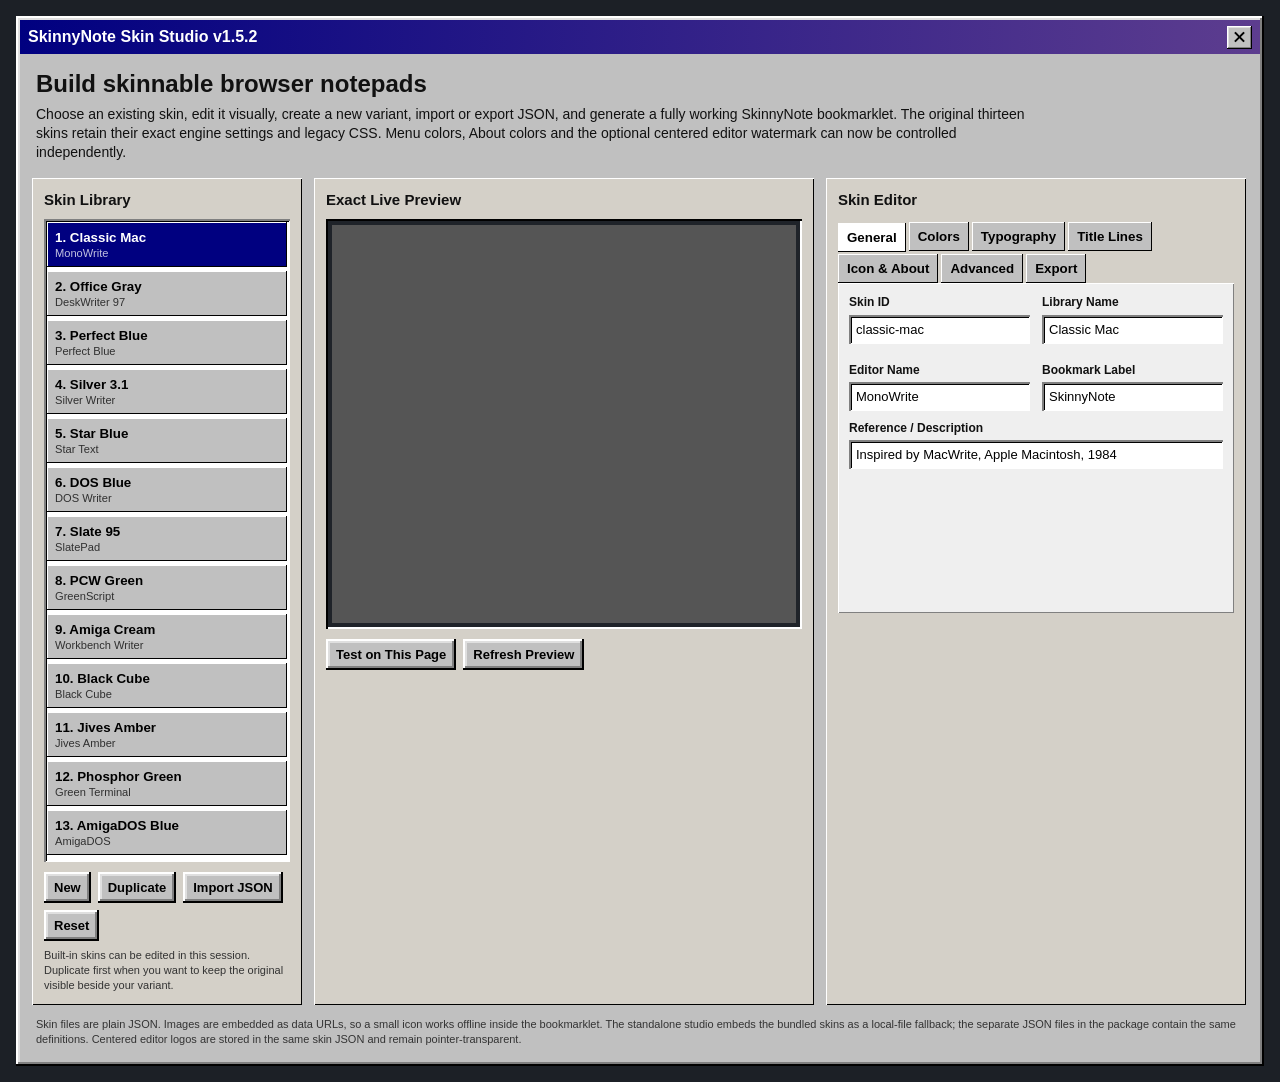
==== commit 1207f0f1: "Add files via upload" ====
--- a/index.html
+++ b/index.html
@@ -3,14 +3,14 @@
 <head>
 <meta charset="utf-8">
 <meta name="viewport" content="width=device-width,initial-scale=1,viewport-fit=cover">
-<title>SkinnyNote Skin Studio v1.5.1</title>
+<title>SkinnyNote Skin Studio v1.5.2</title>
 <style>
-*{box-sizing:border-box}html{color-scheme:light}body{margin:0;background:#1c2026;color:#111;font:14px/1.35 Tahoma,Arial,sans-serif;padding:16px}.app{max-width:1440px;margin:auto;background:#c0c0c0;padding:4px;box-shadow:inset -2px -2px #000,inset 2px 2px #fff,inset -4px -4px #808080,inset 4px 4px #dfdfdf}.topbar{height:34px;display:flex;align-items:center;background:linear-gradient(90deg,#000080,#5d3d8f);color:#fff;padding:4px 8px;font-weight:700;font-size:16px}.topbar span{flex:1}.closebox{width:25px;height:23px;position:relative;background:#c0c0c0;box-shadow:inset -1px -1px #000,inset 1px 1px #fff,inset -2px -2px #808080,inset 2px 2px #dfdfdf}.closebox:before,.closebox:after{content:"";position:absolute;left:6px;top:10px;width:13px;height:2px;background:#000}.closebox:before{transform:rotate(45deg)}.closebox:after{transform:rotate(-45deg)}.intro{padding:14px 16px 4px}.intro h1{font-size:24px;margin:0 0 5px}.intro p{margin:0;max-width:1000px}.workspace{display:grid;grid-template-columns:270px minmax(500px,1fr) minmax(420px,.85fr);gap:12px;padding:12px}.panel{background:#d4d0c8;padding:12px;box-shadow:inset 1px 1px #fff,inset -1px -1px #000;min-width:0}.panel h2{font-size:15px;margin:0 0 9px}.library{max-height:700px;overflow:auto;padding:3px;background:#fff;box-shadow:inset 2px 2px #808080,inset -1px -1px #fff,inset 3px 3px #000}.skinitem{display:block;width:100%;border:0;text-align:left;padding:8px;background:#c0c0c0;color:#000;margin-bottom:4px;box-shadow:inset -1px -1px #000,inset 1px 1px #fff;cursor:pointer}.skinitem.active{background:#000080;color:#fff}.skinitem small{display:block;opacity:.75;margin-top:2px}.buttons{display:flex;flex-wrap:wrap;gap:7px;margin-top:10px}.btn,.filebtn{border:0;background:#c0c0c0;color:#000;font:700 13px Tahoma,Arial,sans-serif;padding:8px 10px;cursor:pointer;box-shadow:inset -2px -2px #000,inset 2px 2px #fff,inset -4px -4px #808080,inset 4px 4px #dfdfdf}.btn:active,.filebtn:active{box-shadow:inset 2px 2px #000,inset -2px -2px #fff}.filebtn input{display:none}.previewWrap{height:410px;background:#1f2329;padding:6px;box-shadow:inset 2px 2px #000,inset -2px -2px #fff}.preview{width:100%;height:100%;border:0;background:#555}.hint{font-size:11px;margin:7px 0 0;color:#333}.tabs{display:flex;gap:3px;flex-wrap:wrap;margin:12px 0 0}.tab{border:0;background:#c0c0c0;padding:7px 9px;font-weight:700;box-shadow:inset -1px -1px #000,inset 1px 1px #fff;cursor:pointer}.tab.active{background:#fff;position:relative;top:1px}.tabpane{display:none;background:#efefef;padding:11px;min-height:330px;box-shadow:inset 1px 1px #fff,inset -1px -1px #808080}.tabpane.active{display:block}.grid2{display:grid;grid-template-columns:1fr 1fr;gap:9px 12px}.field{display:grid;gap:4px;margin-bottom:9px}.field label{font-weight:700;font-size:12px}.field input,.field select,.field textarea{width:100%;border:0;background:#fff;color:#000;font:13px Tahoma,Arial,sans-serif;padding:7px;box-shadow:inset 2px 2px #808080,inset -1px -1px #fff,inset 3px 3px #000}.field textarea{font-family:"Courier New",monospace;resize:vertical}.checkrow{display:flex;align-items:center;gap:7px;margin:7px 0}.colors{display:grid;grid-template-columns:1fr 1fr;gap:7px 10px}.colorrow{display:grid;grid-template-columns:26px 1fr;gap:6px;align-items:center}.colorrow input[type=color]{width:26px;height:27px;border:1px solid #555;padding:0}.colorrow input[type=text]{min-width:0;border:0;padding:6px;box-shadow:inset 2px 2px #808080,inset -1px -1px #fff}.colorrow label{grid-column:1/-1;font-size:11px;font-weight:700}.jsonbox{height:255px!important}.status{min-height:20px;margin-top:9px;font-size:12px;font-weight:700;color:#000080}.exportCode{height:105px!important;font:10px/1.2 "Courier New",monospace!important}.iconPreview{width:72px;height:72px;background:#fff;display:grid;place-items:center;margin:4px 0 8px;overflow:hidden;background-size:contain;background-position:center;background-repeat:no-repeat;box-shadow:inset 2px 2px #808080,inset -1px -1px #fff,inset 3px 3px #000;font-size:42px;font-weight:700}.advancedNote{font-size:11px;background:#fff9cc;padding:7px;margin-bottom:8px}.footer{padding:0 16px 15px;font-size:11px;color:#333}@media(max-width:1180px){.workspace{grid-template-columns:250px 1fr}.right{grid-column:1/-1}.right .tabpane{min-height:0}}@media(max-width:760px){body{padding:5px}.workspace{grid-template-columns:1fr}.previewWrap{height:370px}.grid2,.colors{grid-template-columns:1fr}.right{grid-column:auto}}
+*{box-sizing:border-box}html{color-scheme:light}body{margin:0;background:#1c2026;color:#111;font:14px/1.35 Tahoma,Arial,sans-serif;padding:16px}.app{max-width:1440px;margin:auto;background:#c0c0c0;padding:4px;box-shadow:inset -2px -2px #000,inset 2px 2px #fff,inset -4px -4px #808080,inset 4px 4px #dfdfdf}.topbar{height:34px;display:flex;align-items:center;background:linear-gradient(90deg,#000080,#5d3d8f);color:#fff;padding:4px 8px;font-weight:700;font-size:16px}.topbar span{flex:1}.closebox{width:25px;height:23px;position:relative;background:#c0c0c0;box-shadow:inset -1px -1px #000,inset 1px 1px #fff,inset -2px -2px #808080,inset 2px 2px #dfdfdf}.closebox:before,.closebox:after{content:"";position:absolute;left:6px;top:10px;width:13px;height:2px;background:#000}.closebox:before{transform:rotate(45deg)}.closebox:after{transform:rotate(-45deg)}.intro{padding:14px 16px 4px}.intro h1{font-size:24px;margin:0 0 5px}.intro p{margin:0;max-width:1000px}.workspace{display:grid;grid-template-columns:270px minmax(500px,1fr) minmax(420px,.85fr);gap:12px;padding:12px}.panel{background:#d4d0c8;padding:12px;box-shadow:inset 1px 1px #fff,inset -1px -1px #000;min-width:0}.panel h2{font-size:15px;margin:0 0 9px}.library{max-height:700px;overflow:auto;padding:3px;background:#fff;box-shadow:inset 2px 2px #808080,inset -1px -1px #fff,inset 3px 3px #000}.skinitem{display:block;width:100%;border:0;text-align:left;padding:8px;background:#c0c0c0;color:#000;margin-bottom:4px;box-shadow:inset -1px -1px #000,inset 1px 1px #fff;cursor:pointer}.skinitem.active{background:#000080;color:#fff}.skinitem small{display:block;opacity:.75;margin-top:2px}.buttons{display:flex;flex-wrap:wrap;gap:7px;margin-top:10px}.btn,.filebtn{border:0;background:#c0c0c0;color:#000;font:700 13px Tahoma,Arial,sans-serif;padding:8px 10px;cursor:pointer;box-shadow:inset -2px -2px #000,inset 2px 2px #fff,inset -4px -4px #808080,inset 4px 4px #dfdfdf}.btn:active,.filebtn:active{box-shadow:inset 2px 2px #000,inset -2px -2px #fff}.filebtn input{display:none}.previewWrap{height:410px;background:#1f2329;padding:6px;box-shadow:inset 2px 2px #000,inset -2px -2px #fff}.preview{width:100%;height:100%;border:0;background:#555}.hint{font-size:11px;margin:7px 0 0;color:#333}.tabs{display:flex;gap:3px;flex-wrap:wrap;margin:12px 0 0}.tab{border:0;background:#c0c0c0;padding:7px 9px;font-weight:700;box-shadow:inset -1px -1px #000,inset 1px 1px #fff;cursor:pointer}.tab.active{background:#fff;position:relative;top:1px}.tabpane{display:none;background:#efefef;padding:11px;min-height:330px;box-shadow:inset 1px 1px #fff,inset -1px -1px #808080}.tabpane.active{display:block}.grid2{display:grid;grid-template-columns:1fr 1fr;gap:9px 12px}.field{display:grid;gap:4px;margin-bottom:9px}.field label{font-weight:700;font-size:12px}.field input,.field select,.field textarea{width:100%;border:0;background:#fff;color:#000;font:13px Tahoma,Arial,sans-serif;padding:7px;box-shadow:inset 2px 2px #808080,inset -1px -1px #fff,inset 3px 3px #000}.field textarea{font-family:"Courier New",monospace;resize:vertical}.checkrow{display:flex;align-items:center;gap:7px;margin:7px 0}.colors{display:grid;grid-template-columns:1fr 1fr;gap:7px 10px}.colorrow{display:grid;grid-template-columns:26px 1fr;gap:6px;align-items:center}.colorrow input[type=color]{width:26px;height:27px;border:1px solid #555;padding:0}.colorrow input[type=text]{min-width:0;border:0;padding:6px;box-shadow:inset 2px 2px #808080,inset -1px -1px #fff}.colorrow label{grid-column:1/-1;font-size:11px;font-weight:700}.jsonbox{height:255px!important}.status{min-height:20px;margin-top:9px;font-size:12px;font-weight:700;color:#000080}.exportCode{height:105px!important;font:10px/1.2 "Courier New",monospace!important}.iconPreview{width:72px;height:72px;background:#fff;display:grid;place-items:center;margin:4px 0 8px;overflow:hidden;background-size:contain;background-position:center;background-repeat:no-repeat;box-shadow:inset 2px 2px #808080,inset -1px -1px #fff,inset 3px 3px #000;font-size:42px;font-weight:700}.assetInfo{font:11px/1.35 "Courier New",monospace;margin-top:7px;padding:6px;background:#fff;word-break:break-all;box-shadow:inset 1px 1px #808080}.advancedNote{font-size:11px;background:#fff9cc;padding:7px;margin-bottom:8px}.footer{padding:0 16px 15px;font-size:11px;color:#333}@media(max-width:1180px){.workspace{grid-template-columns:250px 1fr}.right{grid-column:1/-1}.right .tabpane{min-height:0}}@media(max-width:760px){body{padding:5px}.workspace{grid-template-columns:1fr}.previewWrap{height:370px}.grid2,.colors{grid-template-columns:1fr}.right{grid-column:auto}}
 </style>
 </head>
 <body>
 <main class="app">
-<div class="topbar"><span>SkinnyNote Skin Studio v1.5.1</span><b class="closebox" aria-hidden="true"></b></div>
+<div class="topbar"><span>SkinnyNote Skin Studio v1.5.2</span><b class="closebox" aria-hidden="true"></b></div>
 <section class="intro"><h1>Build skinnable browser notepads</h1><p>Choose an existing skin, edit it visually, create a new variant, import or export JSON, and generate a fully working SkinnyNote bookmarklet. The original thirteen skins retain their exact engine settings and legacy CSS. Menu colors, About colors and the optional centered editor watermark can now be controlled independently.</p></section>
 <div class="workspace">
 <aside class="panel">
@@ -39,7 +39,7 @@
 <label class="checkrow"><input id="linesEnabled" type="checkbox"> Enable title bar lines</label><div class="grid2"><div class="field"><label>Layout</label><select id="lineMode"><option value="gap">Between title and buttons</option><option value="full">Across full title bar</option></select></div><div class="field"><label>Line Color</label><input id="lineColor"></div><div class="field"><label>Gap Color</label><input id="gapColor"></div><div class="field"><label>Title Plate Color</label><input id="titlePlateColor"></div><div class="field"><label>Line Thickness</label><input id="lineThickness" type="number" min="1" max="12"></div><div class="field"><label>Gap Thickness</label><input id="gapThickness" type="number" min="0" max="16"></div></div><label class="checkrow"><input id="startWithGap" type="checkbox"> Start pattern with a gap</label><label class="checkrow"><input id="applyToAbout" type="checkbox"> Apply lines to About title bar</label>
 </div>
 <div class="tabpane" data-pane="icon">
-<div class="grid2"><div><div class="iconPreview" id="iconPreview"></div><label class="filebtn">Load Small Image<input id="iconFile" type="file" accept="image/png,image/jpeg,image/webp,image/svg+xml"></label></div><div><div class="field"><label>Icon Mode</label><select id="iconMode"><option value="legacy">Legacy skin icon</option><option value="none">No icon</option><option value="text">Text or glyph</option><option value="image">Image / logo</option></select></div><div class="field"><label>Text / Glyph</label><input id="iconText" maxlength="3"></div><div class="field"><label>Title Bar Icon Size</label><input id="iconSize" type="number" min="12" max="32"></div><div class="field"><label>About Logo Size</label><input id="aboutIconSize" type="number" min="32" max="160"></div><label class="checkrow"><input id="showTitleIcon" type="checkbox"> Show in title bar</label><label class="checkrow"><input id="showAboutIcon" type="checkbox"> Show on About page</label></div></div>
+<div class="grid2"><div><div class="iconPreview" id="iconPreview"></div><label class="filebtn">Replace Image<input id="iconFile" type="file" accept="image/png,image/jpeg,image/webp,image/svg+xml"></label><button class="btn" id="removeIconBtn" type="button">Remove Image</button><div class="assetInfo" id="assetInfo">No embedded image</div></div><div><div class="field"><label>Icon Mode</label><select id="iconMode"><option value="legacy">Legacy skin icon</option><option value="none">No icon</option><option value="text">Text or glyph</option><option value="image">Image / logo</option></select></div><div class="field"><label>Text / Glyph</label><input id="iconText" maxlength="3"></div><div class="field"><label>Title Bar Icon Size</label><input id="iconSize" type="number" min="12" max="32"></div><div class="field"><label>About Logo Size</label><input id="aboutIconSize" type="number" min="32" max="160"></div><label class="checkrow"><input id="showTitleIcon" type="checkbox"> Show in title bar</label><label class="checkrow"><input id="showAboutIcon" type="checkbox"> Show on About page</label></div></div>
 <div class="advancedNote">Editor watermark uses the same image or glyph. It is centered behind the typed text, ignores all pointer input and is purely cosmetic.</div>
 <label class="checkrow"><input id="watermarkEnabled" type="checkbox"> Show image or glyph in editor center</label>
 <div class="grid2"><div class="field"><label>Editor Logo Size (%)</label><input id="watermarkSize" type="number" min="10" max="90"></div><div class="field"><label>Editor Logo Opacity (%)</label><input id="watermarkOpacity" type="number" min="0" max="100"></div></div>
@@ -57,7 +57,7 @@
 const COLOR_META={panel:'Window Panel',panel2:'Secondary Panel',button:'Buttons',titleBg:'Title Background',titleFg:'Title Text',editorBg:'Editor Background',editorFg:'Editor Text',statusBg:'Status Background',statusFg:'Status Text',menuFg:'Menu Text',menuHoverBg:'Menu Item Hover Background',menuHoverFg:'Menu Item Hover Text',menuActiveBg:'Active Top Menu Background',menuActiveFg:'Active Top Menu Text',aboutBg:'About Background',aboutFg:'About Text',aboutButtonFg:'About Button Text',selectionBg:'Text Selection Background',selectionFg:'Text Selection Text',hi:'Highlight Edge',mid:'Mid Edge',dark:'Dark Edge',deep:'Deep Edge',frameBg:'Editor Frame',grip:'Resize Grip'};
 const $=s=>document.querySelector(s),$$=s=>[...document.querySelectorAll(s)];
 let skins=structuredClone(BUILT_INS),selectedId=skins[0].id,originals=new Map(BUILT_INS.map(s=>[s.id,structuredClone(s)])),previewTimer=0;
-function clone(v){return JSON.parse(JSON.stringify(v))}function slug(v){return String(v||'skin').toLowerCase().trim().replace(/[^a-z0-9]+/g,'-').replace(/^-+|-+$/g,'')||'skin'}function current(){return skins.find(s=>s.id===selectedId)||skins[0]}function defaults(s){s.schemaVersion=4;s.colors=s.colors||{};s.extraCss=String(s.extraCss||'');const legacyText=s.colors.statusFg||'#000000';s.colors.statusFg=s.colors.statusFg||legacyText;s.colors.menuFg=s.colors.menuFg||legacyText;s.colors.aboutFg=s.colors.aboutFg||legacyText;s.colors.aboutButtonFg=s.colors.aboutButtonFg||legacyText;s.colors.menuActiveBg=s.colors.menuActiveBg||s.colors.menuHoverBg||s.colors.button||s.colors.panel||'#c0c0c0';s.colors.menuActiveFg=s.colors.menuActiveFg||s.colors.menuHoverFg||s.colors.menuFg||legacyText;const aboutMatch=s.extraCss.match(/\.aboutbody\s*\{[^}]*background(?:-color)?\s*:\s*([^;}]+)/i);s.colors.aboutBg=s.colors.aboutBg||(aboutMatch?aboutMatch[1].trim():(s.colors.panel||'#ffffff'));s.uiFont=s.uiFont||'"Courier New",Courier,monospace';s.editorFont=s.editorFont||s.uiFont;s.editorWeight=String(s.editorWeight||600);s.defaultFontSize=Number(s.defaultFontSize||15);s.skinnyNote=s.skinnyNote||{};s.skinnyNote.icon=Object.assign({mode:'legacy',showInTitleBar:true,showInAbout:false,text:'N',dataUrl:'',size:20,aboutSize:80},s.skinnyNote.icon||{});s.skinnyNote.editorWatermark=Object.assign({enabled:false,size:46,opacity:18},s.skinnyNote.editorWatermark||{});s.skinnyNote.titleBarLines=Object.assign({enabled:false,mode:'gap',lineColor:s.colors.titleFg||'#000000',gapColor:s.colors.panel||'#ffffff',lineThickness:2,gapThickness:2,startWithGap:true,titlePlateColor:s.colors.titleBg||s.colors.panel||'#ffffff',applyToAbout:true},s.skinnyNote.titleBarLines||{});s.skinnyNote.about=Object.assign({subtitle:'Compact browser text editor',copyright:'Copyright © 2026 Jives'},s.skinnyNote.about||{});return s}
+function clone(v){return JSON.parse(JSON.stringify(v))}function slug(v){return String(v||'skin').toLowerCase().trim().replace(/[^a-z0-9]+/g,'-').replace(/^-+|-+$/g,'')||'skin'}function current(){return skins.find(s=>s.id===selectedId)||skins[0]}function defaults(s){s.schemaVersion=4;s.colors=s.colors||{};s.extraCss=String(s.extraCss||'');const legacyText=s.colors.statusFg||'#000000';s.colors.statusFg=s.colors.statusFg||legacyText;s.colors.menuFg=s.colors.menuFg||legacyText;s.colors.aboutFg=s.colors.aboutFg||legacyText;s.colors.aboutButtonFg=s.colors.aboutButtonFg||legacyText;s.colors.menuActiveBg=s.colors.menuActiveBg||s.colors.menuHoverBg||s.colors.button||s.colors.panel||'#c0c0c0';s.colors.menuActiveFg=s.colors.menuActiveFg||s.colors.menuHoverFg||s.colors.menuFg||legacyText;const aboutMatch=s.extraCss.match(/\.aboutbody\s*\{[^}]*background(?:-color)?\s*:\s*([^;}]+)/i);s.colors.aboutBg=s.colors.aboutBg||(aboutMatch?aboutMatch[1].trim():(s.colors.panel||'#ffffff'));s.uiFont=s.uiFont||'"Courier New",Courier,monospace';s.editorFont=s.editorFont||s.uiFont;s.editorWeight=String(s.editorWeight||600);s.defaultFontSize=Number(s.defaultFontSize||15);s.skinnyNote=s.skinnyNote||{};s.skinnyNote.icon=Object.assign({mode:'legacy',showInTitleBar:true,showInAbout:false,text:'N',dataUrl:'',size:20,aboutSize:80,fileName:'',mimeType:'',updatedAt:'',fingerprint:''},s.skinnyNote.icon||{});s.skinnyNote.editorWatermark=Object.assign({enabled:false,size:46,opacity:18},s.skinnyNote.editorWatermark||{});s.skinnyNote.titleBarLines=Object.assign({enabled:false,mode:'gap',lineColor:s.colors.titleFg||'#000000',gapColor:s.colors.panel||'#ffffff',lineThickness:2,gapThickness:2,startWithGap:true,titlePlateColor:s.colors.titleBg||s.colors.panel||'#ffffff',applyToAbout:true},s.skinnyNote.titleBarLines||{});s.skinnyNote.about=Object.assign({subtitle:'Compact browser text editor',copyright:'Copyright © 2026 Jives'},s.skinnyNote.about||{});return s}
 skins.forEach(defaults);
 function renderLibrary(){const el=$('#library');el.innerHTML='';skins.forEach((s,i)=>{const b=document.createElement('button');b.className='skinitem'+(s.id===selectedId?' active':'');b.innerHTML=`<strong>${i+1}. ${escapeHtml(s.name)}</strong><small>${escapeHtml(s.productName||'')}</small>`;b.onclick=()=>{selectedId=s.id;renderLibrary();loadForm();};el.appendChild(b)})}
 function escapeHtml(v){return String(v??'').replace(/[&<>"']/g,ch=>({'&':'&amp;','<':'&lt;','>':'&gt;','"':'&quot;',"'":'&#39;'}[ch]))}
@@ -72,8 +72,10 @@
 function schedulePreview(){clearTimeout(previewTimer);previewTimer=setTimeout(refreshPreview,180)}
 function refreshPreview(){const code=buildScript(current(),true).replace(/<\/script/gi,'<\\/script');$('#preview').srcdoc=`<!doctype html><html><head><meta charset="utf-8"><style>html,body{margin:0;width:100%;height:100%;overflow:hidden;background:#555}</style></head><body><script>${code}<\/script></body></html>`}
 function updateExport(){const code=buildBookmarklet();$('#bookmarkCode').value=code;const a=$('#bookmark');a.textContent=$('#bookmarkLabel').value||'SkinnyNote';a.href=code}
-function renderIconPreview(){const i=current().skinnyNote.icon,p=$('#iconPreview');p.style.backgroundImage='none';p.textContent='';if(i.mode==='image'&&i.dataUrl){p.style.backgroundImage=`url(${i.dataUrl})`}else if(i.mode==='text'){p.textContent=i.text||'N'}else if(i.mode==='none'){p.textContent='None'}else{p.textContent='Legacy'}}
+function renderIconPreview(){const i=current().skinnyNote.icon,p=$('#iconPreview'),info=$('#assetInfo');p.style.backgroundImage='none';p.textContent='';if(i.mode==='image'&&i.dataUrl){p.style.backgroundImage=`url(${i.dataUrl})`}else if(i.mode==='text'){p.textContent=i.text||'N'}else if(i.mode==='none'){p.textContent='None'}else{p.textContent='Legacy'}if(info){if(iconProcessing)info.textContent='Processing image… downloads are temporarily disabled.';else if(i.dataUrl)info.textContent=`Embedded: ${i.fileName||'unnamed image'} | ${i.fingerprint||'legacy asset'}${i.updatedAt?' | '+i.updatedAt:''}`;else info.textContent='No embedded image'}}
 function download(name,data,type='application/json'){const b=new Blob([data],{type});const u=URL.createObjectURL(b),a=document.createElement('a');a.href=u;a.download=name;document.body.appendChild(a);a.click();a.remove();setTimeout(()=>URL.revokeObjectURL(u),1000)}
+async function assetFingerprint(data){try{const bytes=new TextEncoder().encode(data);const hash=await crypto.subtle.digest('SHA-256',bytes);return [...new Uint8Array(hash)].slice(0,8).map(b=>b.toString(16).padStart(2,'0')).join('')}catch{return 'size-'+data.length}}
+function setExportDisabled(disabled){['#exportJsonBtn','#downloadJsBtn','#copyBtn','#testBtn'].forEach(id=>{const el=$(id);if(el)el.disabled=disabled});const a=$('#bookmark');if(a){a.style.pointerEvents=disabled?'none':'';a.style.opacity=disabled?'.5':''}}
 function uniqueId(base){let id=slug(base),n=2;while(skins.some(s=>s.id===id))id=slug(base)+'-'+n++;return id}
 $$('.tab').forEach(b=>b.onclick=()=>{$$('.tab').forEach(x=>x.classList.toggle('active',x===b));$$('.tabpane').forEach(p=>p.classList.toggle('active',p.dataset.pane===b.dataset.tab))});
 ['#skinId','#skinName','#productName','#reference','#uiFont','#editorFont','#editorWeight','#fontSize','#linesEnabled','#lineMode','#lineColor','#gapColor','#titlePlateColor','#lineThickness','#gapThickness','#startWithGap','#applyToAbout','#iconMode','#iconText','#iconSize','#aboutIconSize','#showTitleIcon','#showAboutIcon','#watermarkEnabled','#watermarkSize','#watermarkOpacity','#aboutSubtitle','#aboutCopyright','#extraCss','#bookmarkLabel'].forEach(id=>$(id).addEventListener('input',id==='#bookmarkLabel'?updateExport:changed));
@@ -81,12 +83,13 @@
 $('#duplicateBtn').onclick=()=>{const s=clone(current()),id=uniqueId(s.id+'-variant');s.id=id;s.name=s.name+' Variant';s.productName=s.productName+' Variant';s.number=skins.length+1;skins.push(s);selectedId=id;renderLibrary();loadForm()};
 $('#resetBtn').onclick=()=>{const o=originals.get(selectedId);if(!o){$('#status').textContent='Custom skins have no built-in reset point.';return}const idx=skins.findIndex(s=>s.id===selectedId);skins[idx]=clone(o);defaults(skins[idx]);renderLibrary();loadForm();$('#status').textContent='Built-in skin restored.'};
 $('#importFile').onchange=async e=>{const f=e.target.files[0];if(!f)return;try{const s=defaults(JSON.parse(await f.text()));s.id=uniqueId(s.id||f.name.replace(/\.json$/i,''));skins.push(s);selectedId=s.id;renderLibrary();loadForm();$('#status').textContent='JSON skin imported.'}catch(err){$('#status').textContent='Import failed: '+err.message}e.target.value=''};
-$('#iconFile').onchange=async e=>{const f=e.target.files[0];if(!f)return;try{const data=await imageData(f,64);current().skinnyNote.icon.dataUrl=data;current().skinnyNote.icon.mode='image';$('#iconMode').value='image';changed();$('#status').textContent='Icon embedded into the skin JSON.'}catch(err){$('#status').textContent='Icon failed: '+err.message}e.target.value=''};
+$('#iconFile').onchange=async e=>{const f=e.target.files[0];if(!f)return;iconProcessing=true;setExportDisabled(true);renderIconPreview();$('#status').textContent='Processing and embedding '+f.name+'…';try{const data=await imageData(f,64),fp=await assetFingerprint(data),i=current().skinnyNote.icon;i.dataUrl=data;i.mode='image';i.fileName=f.name;i.mimeType=f.type||'image/unknown';i.updatedAt=new Date().toISOString();i.fingerprint=fp;$('#iconMode').value='image';iconProcessing=false;setExportDisabled(false);changed();$('#status').textContent='Image embedded. Asset fingerprint: '+fp}catch(err){iconProcessing=false;setExportDisabled(false);renderIconPreview();$('#status').textContent='Icon failed: '+err.message}e.target.value=''};
+$('#removeIconBtn').onclick=()=>{const i=current().skinnyNote.icon;i.dataUrl='';i.fileName='';i.mimeType='';i.updatedAt='';i.fingerprint='';i.mode='none';$('#iconMode').value='none';changed();$('#status').textContent='Embedded image removed from this skin.'};
 async function imageData(file,max){if(file.type==='image/svg+xml')return await fileToData(file);const url=URL.createObjectURL(file);try{const img=await new Promise((res,rej)=>{const im=new Image();im.onload=()=>res(im);im.onerror=rej;im.src=url});const scale=Math.min(1,max/Math.max(img.width,img.height)),w=Math.max(1,Math.round(img.width*scale)),h=Math.max(1,Math.round(img.height*scale)),cv=document.createElement('canvas');cv.width=w;cv.height=h;cv.getContext('2d').drawImage(img,0,0,w,h);return cv.toDataURL('image/png')}finally{URL.revokeObjectURL(url)}}function fileToData(f){return new Promise((res,rej)=>{const r=new FileReader();r.onload=()=>res(r.result);r.onerror=rej;r.readAsDataURL(f)})}
 $('#applyJsonBtn').onclick=()=>{try{const s=defaults(JSON.parse($('#rawJson').value));const old=selectedId;s.id=slug(s.id||old);const idx=skins.findIndex(x=>x.id===old);skins[idx]=s;selectedId=s.id;renderLibrary();loadForm();$('#status').textContent='Raw JSON applied.'}catch(err){$('#status').textContent='JSON error: '+err.message}};
 $('#formatJsonBtn').onclick=()=>{try{$('#rawJson').value=JSON.stringify(JSON.parse($('#rawJson').value),null,2);$('#status').textContent='JSON formatted.'}catch(err){$('#status').textContent='JSON error: '+err.message}};
-$('#exportJsonBtn').onclick=()=>download(current().id+'.json',JSON.stringify(current(),null,2)+'\n');
-$('#downloadJsBtn').onclick=()=>download(current().id+'-skinnynote.js',buildScript(current()),'text/javascript');
+$('#exportJsonBtn').onclick=()=>{if(iconProcessing){$('#status').textContent='Wait until the image has finished processing.';return}const i=current().skinnyNote.icon;if(i.mode==='image'&&!i.dataUrl){$('#status').textContent='Export blocked: image mode is selected but no image is embedded.';return}download(current().id+'.json',JSON.stringify(current(),null,2)+'\n');$('#status').textContent=i.dataUrl?'JSON downloaded with embedded image '+(i.fingerprint||''):'JSON downloaded.'};
+$('#downloadJsBtn').onclick=()=>{if(iconProcessing){$('#status').textContent='Wait until the image has finished processing.';return}download(current().id+'-skinnynote.js',buildScript(current()),'text/javascript')};
 $('#copyBtn').onclick=async()=>{const code=buildBookmarklet();try{await navigator.clipboard.writeText(code);$('#status').textContent='Bookmarklet copied.'}catch{const t=$('#bookmarkCode');t.focus();t.select();document.execCommand('copy');$('#status').textContent='Bookmarklet selected and copied.'}};
 $('#testBtn').onclick=()=>{try{new Function(buildScript(current()))();$('#status').textContent='Skin opened on this page.'}catch(err){$('#status').textContent='Test failed: '+err.message}};$('#refreshBtn').onclick=refreshPreview;$('#bookmark').onclick=e=>{if(!e.altKey){e.preventDefault();$('#status').textContent='Drag the button to the bookmarks bar. On iPad, copy the code instead.'}};
 renderLibrary();loadForm();
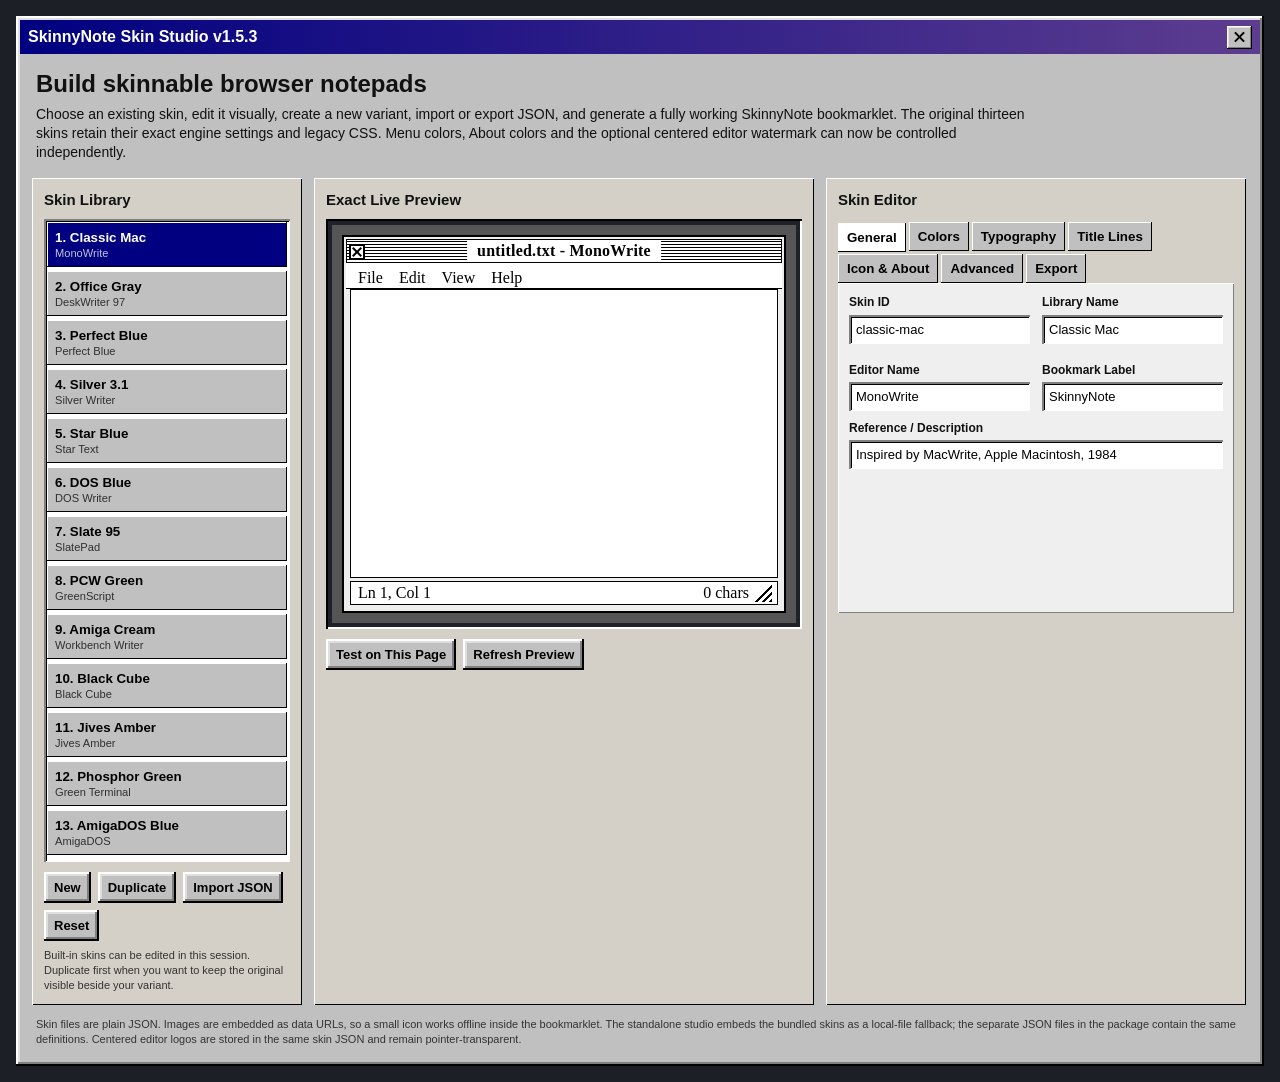
==== commit c5235f8c: "Add files via upload" ====
--- a/index.html
+++ b/index.html
@@ -3,14 +3,14 @@
 <head>
 <meta charset="utf-8">
 <meta name="viewport" content="width=device-width,initial-scale=1,viewport-fit=cover">
-<title>SkinnyNote Skin Studio v1.5.2</title>
+<title>SkinnyNote Skin Studio v1.5.3</title>
 <style>
-*{box-sizing:border-box}html{color-scheme:light}body{margin:0;background:#1c2026;color:#111;font:14px/1.35 Tahoma,Arial,sans-serif;padding:16px}.app{max-width:1440px;margin:auto;background:#c0c0c0;padding:4px;box-shadow:inset -2px -2px #000,inset 2px 2px #fff,inset -4px -4px #808080,inset 4px 4px #dfdfdf}.topbar{height:34px;display:flex;align-items:center;background:linear-gradient(90deg,#000080,#5d3d8f);color:#fff;padding:4px 8px;font-weight:700;font-size:16px}.topbar span{flex:1}.closebox{width:25px;height:23px;position:relative;background:#c0c0c0;box-shadow:inset -1px -1px #000,inset 1px 1px #fff,inset -2px -2px #808080,inset 2px 2px #dfdfdf}.closebox:before,.closebox:after{content:"";position:absolute;left:6px;top:10px;width:13px;height:2px;background:#000}.closebox:before{transform:rotate(45deg)}.closebox:after{transform:rotate(-45deg)}.intro{padding:14px 16px 4px}.intro h1{font-size:24px;margin:0 0 5px}.intro p{margin:0;max-width:1000px}.workspace{display:grid;grid-template-columns:270px minmax(500px,1fr) minmax(420px,.85fr);gap:12px;padding:12px}.panel{background:#d4d0c8;padding:12px;box-shadow:inset 1px 1px #fff,inset -1px -1px #000;min-width:0}.panel h2{font-size:15px;margin:0 0 9px}.library{max-height:700px;overflow:auto;padding:3px;background:#fff;box-shadow:inset 2px 2px #808080,inset -1px -1px #fff,inset 3px 3px #000}.skinitem{display:block;width:100%;border:0;text-align:left;padding:8px;background:#c0c0c0;color:#000;margin-bottom:4px;box-shadow:inset -1px -1px #000,inset 1px 1px #fff;cursor:pointer}.skinitem.active{background:#000080;color:#fff}.skinitem small{display:block;opacity:.75;margin-top:2px}.buttons{display:flex;flex-wrap:wrap;gap:7px;margin-top:10px}.btn,.filebtn{border:0;background:#c0c0c0;color:#000;font:700 13px Tahoma,Arial,sans-serif;padding:8px 10px;cursor:pointer;box-shadow:inset -2px -2px #000,inset 2px 2px #fff,inset -4px -4px #808080,inset 4px 4px #dfdfdf}.btn:active,.filebtn:active{box-shadow:inset 2px 2px #000,inset -2px -2px #fff}.filebtn input{display:none}.previewWrap{height:410px;background:#1f2329;padding:6px;box-shadow:inset 2px 2px #000,inset -2px -2px #fff}.preview{width:100%;height:100%;border:0;background:#555}.hint{font-size:11px;margin:7px 0 0;color:#333}.tabs{display:flex;gap:3px;flex-wrap:wrap;margin:12px 0 0}.tab{border:0;background:#c0c0c0;padding:7px 9px;font-weight:700;box-shadow:inset -1px -1px #000,inset 1px 1px #fff;cursor:pointer}.tab.active{background:#fff;position:relative;top:1px}.tabpane{display:none;background:#efefef;padding:11px;min-height:330px;box-shadow:inset 1px 1px #fff,inset -1px -1px #808080}.tabpane.active{display:block}.grid2{display:grid;grid-template-columns:1fr 1fr;gap:9px 12px}.field{display:grid;gap:4px;margin-bottom:9px}.field label{font-weight:700;font-size:12px}.field input,.field select,.field textarea{width:100%;border:0;background:#fff;color:#000;font:13px Tahoma,Arial,sans-serif;padding:7px;box-shadow:inset 2px 2px #808080,inset -1px -1px #fff,inset 3px 3px #000}.field textarea{font-family:"Courier New",monospace;resize:vertical}.checkrow{display:flex;align-items:center;gap:7px;margin:7px 0}.colors{display:grid;grid-template-columns:1fr 1fr;gap:7px 10px}.colorrow{display:grid;grid-template-columns:26px 1fr;gap:6px;align-items:center}.colorrow input[type=color]{width:26px;height:27px;border:1px solid #555;padding:0}.colorrow input[type=text]{min-width:0;border:0;padding:6px;box-shadow:inset 2px 2px #808080,inset -1px -1px #fff}.colorrow label{grid-column:1/-1;font-size:11px;font-weight:700}.jsonbox{height:255px!important}.status{min-height:20px;margin-top:9px;font-size:12px;font-weight:700;color:#000080}.exportCode{height:105px!important;font:10px/1.2 "Courier New",monospace!important}.iconPreview{width:72px;height:72px;background:#fff;display:grid;place-items:center;margin:4px 0 8px;overflow:hidden;background-size:contain;background-position:center;background-repeat:no-repeat;box-shadow:inset 2px 2px #808080,inset -1px -1px #fff,inset 3px 3px #000;font-size:42px;font-weight:700}.assetInfo{font:11px/1.35 "Courier New",monospace;margin-top:7px;padding:6px;background:#fff;word-break:break-all;box-shadow:inset 1px 1px #808080}.advancedNote{font-size:11px;background:#fff9cc;padding:7px;margin-bottom:8px}.footer{padding:0 16px 15px;font-size:11px;color:#333}@media(max-width:1180px){.workspace{grid-template-columns:250px 1fr}.right{grid-column:1/-1}.right .tabpane{min-height:0}}@media(max-width:760px){body{padding:5px}.workspace{grid-template-columns:1fr}.previewWrap{height:370px}.grid2,.colors{grid-template-columns:1fr}.right{grid-column:auto}}
+*{box-sizing:border-box}html{color-scheme:light}body{margin:0;background:#1c2026;color:#111;font:14px/1.35 Tahoma,Arial,sans-serif;padding:16px}.app{max-width:1440px;margin:auto;background:#c0c0c0;padding:4px;box-shadow:inset -2px -2px #000,inset 2px 2px #fff,inset -4px -4px #808080,inset 4px 4px #dfdfdf}.topbar{height:34px;display:flex;align-items:center;background:linear-gradient(90deg,#000080,#5d3d8f);color:#fff;padding:4px 8px;font-weight:700;font-size:16px}.topbar span{flex:1}.closebox{width:25px;height:23px;position:relative;background:#c0c0c0;box-shadow:inset -1px -1px #000,inset 1px 1px #fff,inset -2px -2px #808080,inset 2px 2px #dfdfdf}.closebox:before,.closebox:after{content:"";position:absolute;left:6px;top:10px;width:13px;height:2px;background:#000}.closebox:before{transform:rotate(45deg)}.closebox:after{transform:rotate(-45deg)}.intro{padding:14px 16px 4px}.intro h1{font-size:24px;margin:0 0 5px}.intro p{margin:0;max-width:1000px}.workspace{display:grid;grid-template-columns:270px minmax(500px,1fr) minmax(420px,.85fr);gap:12px;padding:12px}.panel{background:#d4d0c8;padding:12px;box-shadow:inset 1px 1px #fff,inset -1px -1px #000;min-width:0}.panel h2{font-size:15px;margin:0 0 9px}.library{max-height:700px;overflow:auto;padding:3px;background:#fff;box-shadow:inset 2px 2px #808080,inset -1px -1px #fff,inset 3px 3px #000}.skinitem{display:block;width:100%;border:0;text-align:left;padding:8px;background:#c0c0c0;color:#000;margin-bottom:4px;box-shadow:inset -1px -1px #000,inset 1px 1px #fff;cursor:pointer}.skinitem.active{background:#000080;color:#fff}.skinitem small{display:block;opacity:.75;margin-top:2px}.buttons{display:flex;flex-wrap:wrap;gap:7px;margin-top:10px}.btn,.filebtn{border:0;background:#c0c0c0;color:#000;font:700 13px Tahoma,Arial,sans-serif;padding:8px 10px;cursor:pointer;box-shadow:inset -2px -2px #000,inset 2px 2px #fff,inset -4px -4px #808080,inset 4px 4px #dfdfdf}.btn:active,.filebtn:active{box-shadow:inset 2px 2px #000,inset -2px -2px #fff}.filebtn input{display:none}.previewWrap{height:410px;background:#1f2329;padding:6px;box-shadow:inset 2px 2px #000,inset -2px -2px #fff}.preview{width:100%;height:100%;border:0;background:#555}.hint{font-size:11px;margin:7px 0 0;color:#333}.tabs{display:flex;gap:3px;flex-wrap:wrap;margin:12px 0 0}.tab{border:0;background:#c0c0c0;padding:7px 9px;font-weight:700;box-shadow:inset -1px -1px #000,inset 1px 1px #fff;cursor:pointer}.tab.active{background:#fff;position:relative;top:1px}.tabpane{display:none;background:#efefef;padding:11px;min-height:330px;box-shadow:inset 1px 1px #fff,inset -1px -1px #808080}.tabpane.active{display:block}.grid2{display:grid;grid-template-columns:1fr 1fr;gap:9px 12px}.field{display:grid;gap:4px;margin-bottom:9px}.field label{font-weight:700;font-size:12px}.field input,.field select,.field textarea{width:100%;border:0;background:#fff;color:#000;font:13px Tahoma,Arial,sans-serif;padding:7px;box-shadow:inset 2px 2px #808080,inset -1px -1px #fff,inset 3px 3px #000}.field textarea{font-family:"Courier New",monospace;resize:vertical}.checkrow{display:flex;align-items:center;gap:7px;margin:7px 0}.colors{display:grid;grid-template-columns:1fr 1fr;gap:7px 10px}.colorrow{display:grid;grid-template-columns:26px 1fr;gap:6px;align-items:center}.colorrow input[type=color]{width:26px;height:27px;border:1px solid #555;padding:0}.colorrow input[type=text]{min-width:0;border:0;padding:6px;box-shadow:inset 2px 2px #808080,inset -1px -1px #fff}.colorrow label{grid-column:1/-1;font-size:11px;font-weight:700}.jsonbox{height:255px!important}.status{min-height:20px;margin-top:9px;font-size:12px;font-weight:700;color:#000080}.exportCode{height:105px!important;font:10px/1.2 "Courier New",monospace!important}.iconPreview{width:72px;height:72px;background:#fff;display:grid;place-items:center;margin:4px 0 8px;overflow:hidden;background-size:contain;background-position:center;background-repeat:no-repeat;box-shadow:inset 2px 2px #808080,inset -1px -1px #fff,inset 3px 3px #000;font-size:42px;font-weight:700}.advancedNote{font-size:11px;background:#fff9cc;padding:7px;margin-bottom:8px}.footer{padding:0 16px 15px;font-size:11px;color:#333}@media(max-width:1180px){.workspace{grid-template-columns:250px 1fr}.right{grid-column:1/-1}.right .tabpane{min-height:0}}@media(max-width:760px){body{padding:5px}.workspace{grid-template-columns:1fr}.previewWrap{height:370px}.grid2,.colors{grid-template-columns:1fr}.right{grid-column:auto}}
 </style>
 </head>
 <body>
 <main class="app">
-<div class="topbar"><span>SkinnyNote Skin Studio v1.5.2</span><b class="closebox" aria-hidden="true"></b></div>
+<div class="topbar"><span>SkinnyNote Skin Studio v1.5.3</span><b class="closebox" aria-hidden="true"></b></div>
 <section class="intro"><h1>Build skinnable browser notepads</h1><p>Choose an existing skin, edit it visually, create a new variant, import or export JSON, and generate a fully working SkinnyNote bookmarklet. The original thirteen skins retain their exact engine settings and legacy CSS. Menu colors, About colors and the optional centered editor watermark can now be controlled independently.</p></section>
 <div class="workspace">
 <aside class="panel">
@@ -39,7 +39,7 @@
 <label class="checkrow"><input id="linesEnabled" type="checkbox"> Enable title bar lines</label><div class="grid2"><div class="field"><label>Layout</label><select id="lineMode"><option value="gap">Between title and buttons</option><option value="full">Across full title bar</option></select></div><div class="field"><label>Line Color</label><input id="lineColor"></div><div class="field"><label>Gap Color</label><input id="gapColor"></div><div class="field"><label>Title Plate Color</label><input id="titlePlateColor"></div><div class="field"><label>Line Thickness</label><input id="lineThickness" type="number" min="1" max="12"></div><div class="field"><label>Gap Thickness</label><input id="gapThickness" type="number" min="0" max="16"></div></div><label class="checkrow"><input id="startWithGap" type="checkbox"> Start pattern with a gap</label><label class="checkrow"><input id="applyToAbout" type="checkbox"> Apply lines to About title bar</label>
 </div>
 <div class="tabpane" data-pane="icon">
-<div class="grid2"><div><div class="iconPreview" id="iconPreview"></div><label class="filebtn">Replace Image<input id="iconFile" type="file" accept="image/png,image/jpeg,image/webp,image/svg+xml"></label><button class="btn" id="removeIconBtn" type="button">Remove Image</button><div class="assetInfo" id="assetInfo">No embedded image</div></div><div><div class="field"><label>Icon Mode</label><select id="iconMode"><option value="legacy">Legacy skin icon</option><option value="none">No icon</option><option value="text">Text or glyph</option><option value="image">Image / logo</option></select></div><div class="field"><label>Text / Glyph</label><input id="iconText" maxlength="3"></div><div class="field"><label>Title Bar Icon Size</label><input id="iconSize" type="number" min="12" max="32"></div><div class="field"><label>About Logo Size</label><input id="aboutIconSize" type="number" min="32" max="160"></div><label class="checkrow"><input id="showTitleIcon" type="checkbox"> Show in title bar</label><label class="checkrow"><input id="showAboutIcon" type="checkbox"> Show on About page</label></div></div>
+<div class="grid2"><div><div class="iconPreview" id="iconPreview"></div><label class="filebtn">Load Small Image<input id="iconFile" type="file" accept="image/png,image/jpeg,image/webp,image/svg+xml"></label></div><div><div class="field"><label>Icon Mode</label><select id="iconMode"><option value="legacy">Legacy skin icon</option><option value="none">No icon</option><option value="text">Text or glyph</option><option value="image">Image / logo</option></select></div><div class="field"><label>Text / Glyph</label><input id="iconText" maxlength="3"></div><div class="field"><label>Title Bar Icon Size</label><input id="iconSize" type="number" min="12" max="32"></div><div class="field"><label>About Logo Size</label><input id="aboutIconSize" type="number" min="32" max="160"></div><label class="checkrow"><input id="showTitleIcon" type="checkbox"> Show in title bar</label><label class="checkrow"><input id="showAboutIcon" type="checkbox"> Show on About page</label></div></div>
 <div class="advancedNote">Editor watermark uses the same image or glyph. It is centered behind the typed text, ignores all pointer input and is purely cosmetic.</div>
 <label class="checkrow"><input id="watermarkEnabled" type="checkbox"> Show image or glyph in editor center</label>
 <div class="grid2"><div class="field"><label>Editor Logo Size (%)</label><input id="watermarkSize" type="number" min="10" max="90"></div><div class="field"><label>Editor Logo Opacity (%)</label><input id="watermarkOpacity" type="number" min="0" max="100"></div></div>
@@ -57,7 +57,7 @@
 const COLOR_META={panel:'Window Panel',panel2:'Secondary Panel',button:'Buttons',titleBg:'Title Background',titleFg:'Title Text',editorBg:'Editor Background',editorFg:'Editor Text',statusBg:'Status Background',statusFg:'Status Text',menuFg:'Menu Text',menuHoverBg:'Menu Item Hover Background',menuHoverFg:'Menu Item Hover Text',menuActiveBg:'Active Top Menu Background',menuActiveFg:'Active Top Menu Text',aboutBg:'About Background',aboutFg:'About Text',aboutButtonFg:'About Button Text',selectionBg:'Text Selection Background',selectionFg:'Text Selection Text',hi:'Highlight Edge',mid:'Mid Edge',dark:'Dark Edge',deep:'Deep Edge',frameBg:'Editor Frame',grip:'Resize Grip'};
 const $=s=>document.querySelector(s),$$=s=>[...document.querySelectorAll(s)];
 let skins=structuredClone(BUILT_INS),selectedId=skins[0].id,originals=new Map(BUILT_INS.map(s=>[s.id,structuredClone(s)])),previewTimer=0;
-function clone(v){return JSON.parse(JSON.stringify(v))}function slug(v){return String(v||'skin').toLowerCase().trim().replace(/[^a-z0-9]+/g,'-').replace(/^-+|-+$/g,'')||'skin'}function current(){return skins.find(s=>s.id===selectedId)||skins[0]}function defaults(s){s.schemaVersion=4;s.colors=s.colors||{};s.extraCss=String(s.extraCss||'');const legacyText=s.colors.statusFg||'#000000';s.colors.statusFg=s.colors.statusFg||legacyText;s.colors.menuFg=s.colors.menuFg||legacyText;s.colors.aboutFg=s.colors.aboutFg||legacyText;s.colors.aboutButtonFg=s.colors.aboutButtonFg||legacyText;s.colors.menuActiveBg=s.colors.menuActiveBg||s.colors.menuHoverBg||s.colors.button||s.colors.panel||'#c0c0c0';s.colors.menuActiveFg=s.colors.menuActiveFg||s.colors.menuHoverFg||s.colors.menuFg||legacyText;const aboutMatch=s.extraCss.match(/\.aboutbody\s*\{[^}]*background(?:-color)?\s*:\s*([^;}]+)/i);s.colors.aboutBg=s.colors.aboutBg||(aboutMatch?aboutMatch[1].trim():(s.colors.panel||'#ffffff'));s.uiFont=s.uiFont||'"Courier New",Courier,monospace';s.editorFont=s.editorFont||s.uiFont;s.editorWeight=String(s.editorWeight||600);s.defaultFontSize=Number(s.defaultFontSize||15);s.skinnyNote=s.skinnyNote||{};s.skinnyNote.icon=Object.assign({mode:'legacy',showInTitleBar:true,showInAbout:false,text:'N',dataUrl:'',size:20,aboutSize:80,fileName:'',mimeType:'',updatedAt:'',fingerprint:''},s.skinnyNote.icon||{});s.skinnyNote.editorWatermark=Object.assign({enabled:false,size:46,opacity:18},s.skinnyNote.editorWatermark||{});s.skinnyNote.titleBarLines=Object.assign({enabled:false,mode:'gap',lineColor:s.colors.titleFg||'#000000',gapColor:s.colors.panel||'#ffffff',lineThickness:2,gapThickness:2,startWithGap:true,titlePlateColor:s.colors.titleBg||s.colors.panel||'#ffffff',applyToAbout:true},s.skinnyNote.titleBarLines||{});s.skinnyNote.about=Object.assign({subtitle:'Compact browser text editor',copyright:'Copyright © 2026 Jives'},s.skinnyNote.about||{});return s}
+function clone(v){return JSON.parse(JSON.stringify(v))}function slug(v){return String(v||'skin').toLowerCase().trim().replace(/[^a-z0-9]+/g,'-').replace(/^-+|-+$/g,'')||'skin'}function current(){return skins.find(s=>s.id===selectedId)||skins[0]}function defaults(s){s.schemaVersion=4;s.colors=s.colors||{};s.extraCss=String(s.extraCss||'');const legacyText=s.colors.statusFg||'#000000';s.colors.statusFg=s.colors.statusFg||legacyText;s.colors.menuFg=s.colors.menuFg||legacyText;s.colors.aboutFg=s.colors.aboutFg||legacyText;s.colors.aboutButtonFg=s.colors.aboutButtonFg||legacyText;s.colors.menuActiveBg=s.colors.menuActiveBg||s.colors.menuHoverBg||s.colors.button||s.colors.panel||'#c0c0c0';s.colors.menuActiveFg=s.colors.menuActiveFg||s.colors.menuHoverFg||s.colors.menuFg||legacyText;const aboutMatch=s.extraCss.match(/\.aboutbody\s*\{[^}]*background(?:-color)?\s*:\s*([^;}]+)/i);s.colors.aboutBg=s.colors.aboutBg||(aboutMatch?aboutMatch[1].trim():(s.colors.panel||'#ffffff'));s.uiFont=s.uiFont||'"Courier New",Courier,monospace';s.editorFont=s.editorFont||s.uiFont;s.editorWeight=String(s.editorWeight||600);s.defaultFontSize=Number(s.defaultFontSize||15);s.skinnyNote=s.skinnyNote||{};s.skinnyNote.icon=Object.assign({mode:'legacy',showInTitleBar:true,showInAbout:false,text:'N',dataUrl:'',size:20,aboutSize:80},s.skinnyNote.icon||{});s.skinnyNote.editorWatermark=Object.assign({enabled:false,size:46,opacity:18},s.skinnyNote.editorWatermark||{});s.skinnyNote.titleBarLines=Object.assign({enabled:false,mode:'gap',lineColor:s.colors.titleFg||'#000000',gapColor:s.colors.panel||'#ffffff',lineThickness:2,gapThickness:2,startWithGap:true,titlePlateColor:s.colors.titleBg||s.colors.panel||'#ffffff',applyToAbout:true},s.skinnyNote.titleBarLines||{});s.skinnyNote.about=Object.assign({subtitle:'Compact browser text editor',copyright:'Copyright © 2026 Jives'},s.skinnyNote.about||{});return s}
 skins.forEach(defaults);
 function renderLibrary(){const el=$('#library');el.innerHTML='';skins.forEach((s,i)=>{const b=document.createElement('button');b.className='skinitem'+(s.id===selectedId?' active':'');b.innerHTML=`<strong>${i+1}. ${escapeHtml(s.name)}</strong><small>${escapeHtml(s.productName||'')}</small>`;b.onclick=()=>{selectedId=s.id;renderLibrary();loadForm();};el.appendChild(b)})}
 function escapeHtml(v){return String(v??'').replace(/[&<>"']/g,ch=>({'&':'&amp;','<':'&lt;','>':'&gt;','"':'&quot;',"'":'&#39;'}[ch]))}
@@ -72,10 +72,8 @@
 function schedulePreview(){clearTimeout(previewTimer);previewTimer=setTimeout(refreshPreview,180)}
 function refreshPreview(){const code=buildScript(current(),true).replace(/<\/script/gi,'<\\/script');$('#preview').srcdoc=`<!doctype html><html><head><meta charset="utf-8"><style>html,body{margin:0;width:100%;height:100%;overflow:hidden;background:#555}</style></head><body><script>${code}<\/script></body></html>`}
 function updateExport(){const code=buildBookmarklet();$('#bookmarkCode').value=code;const a=$('#bookmark');a.textContent=$('#bookmarkLabel').value||'SkinnyNote';a.href=code}
-function renderIconPreview(){const i=current().skinnyNote.icon,p=$('#iconPreview'),info=$('#assetInfo');p.style.backgroundImage='none';p.textContent='';if(i.mode==='image'&&i.dataUrl){p.style.backgroundImage=`url(${i.dataUrl})`}else if(i.mode==='text'){p.textContent=i.text||'N'}else if(i.mode==='none'){p.textContent='None'}else{p.textContent='Legacy'}if(info){if(iconProcessing)info.textContent='Processing image… downloads are temporarily disabled.';else if(i.dataUrl)info.textContent=`Embedded: ${i.fileName||'unnamed image'} | ${i.fingerprint||'legacy asset'}${i.updatedAt?' | '+i.updatedAt:''}`;else info.textContent='No embedded image'}}
+function renderIconPreview(){const i=current().skinnyNote.icon,p=$('#iconPreview');p.style.backgroundImage='none';p.textContent='';if(i.mode==='image'&&i.dataUrl){p.style.backgroundImage=`url(${i.dataUrl})`}else if(i.mode==='text'){p.textContent=i.text||'N'}else if(i.mode==='none'){p.textContent='None'}else{p.textContent='Legacy'}}
 function download(name,data,type='application/json'){const b=new Blob([data],{type});const u=URL.createObjectURL(b),a=document.createElement('a');a.href=u;a.download=name;document.body.appendChild(a);a.click();a.remove();setTimeout(()=>URL.revokeObjectURL(u),1000)}
-async function assetFingerprint(data){try{const bytes=new TextEncoder().encode(data);const hash=await crypto.subtle.digest('SHA-256',bytes);return [...new Uint8Array(hash)].slice(0,8).map(b=>b.toString(16).padStart(2,'0')).join('')}catch{return 'size-'+data.length}}
-function setExportDisabled(disabled){['#exportJsonBtn','#downloadJsBtn','#copyBtn','#testBtn'].forEach(id=>{const el=$(id);if(el)el.disabled=disabled});const a=$('#bookmark');if(a){a.style.pointerEvents=disabled?'none':'';a.style.opacity=disabled?'.5':''}}
 function uniqueId(base){let id=slug(base),n=2;while(skins.some(s=>s.id===id))id=slug(base)+'-'+n++;return id}
 $$('.tab').forEach(b=>b.onclick=()=>{$$('.tab').forEach(x=>x.classList.toggle('active',x===b));$$('.tabpane').forEach(p=>p.classList.toggle('active',p.dataset.pane===b.dataset.tab))});
 ['#skinId','#skinName','#productName','#reference','#uiFont','#editorFont','#editorWeight','#fontSize','#linesEnabled','#lineMode','#lineColor','#gapColor','#titlePlateColor','#lineThickness','#gapThickness','#startWithGap','#applyToAbout','#iconMode','#iconText','#iconSize','#aboutIconSize','#showTitleIcon','#showAboutIcon','#watermarkEnabled','#watermarkSize','#watermarkOpacity','#aboutSubtitle','#aboutCopyright','#extraCss','#bookmarkLabel'].forEach(id=>$(id).addEventListener('input',id==='#bookmarkLabel'?updateExport:changed));
@@ -83,13 +81,12 @@
 $('#duplicateBtn').onclick=()=>{const s=clone(current()),id=uniqueId(s.id+'-variant');s.id=id;s.name=s.name+' Variant';s.productName=s.productName+' Variant';s.number=skins.length+1;skins.push(s);selectedId=id;renderLibrary();loadForm()};
 $('#resetBtn').onclick=()=>{const o=originals.get(selectedId);if(!o){$('#status').textContent='Custom skins have no built-in reset point.';return}const idx=skins.findIndex(s=>s.id===selectedId);skins[idx]=clone(o);defaults(skins[idx]);renderLibrary();loadForm();$('#status').textContent='Built-in skin restored.'};
 $('#importFile').onchange=async e=>{const f=e.target.files[0];if(!f)return;try{const s=defaults(JSON.parse(await f.text()));s.id=uniqueId(s.id||f.name.replace(/\.json$/i,''));skins.push(s);selectedId=s.id;renderLibrary();loadForm();$('#status').textContent='JSON skin imported.'}catch(err){$('#status').textContent='Import failed: '+err.message}e.target.value=''};
-$('#iconFile').onchange=async e=>{const f=e.target.files[0];if(!f)return;iconProcessing=true;setExportDisabled(true);renderIconPreview();$('#status').textContent='Processing and embedding '+f.name+'…';try{const data=await imageData(f,64),fp=await assetFingerprint(data),i=current().skinnyNote.icon;i.dataUrl=data;i.mode='image';i.fileName=f.name;i.mimeType=f.type||'image/unknown';i.updatedAt=new Date().toISOString();i.fingerprint=fp;$('#iconMode').value='image';iconProcessing=false;setExportDisabled(false);changed();$('#status').textContent='Image embedded. Asset fingerprint: '+fp}catch(err){iconProcessing=false;setExportDisabled(false);renderIconPreview();$('#status').textContent='Icon failed: '+err.message}e.target.value=''};
-$('#removeIconBtn').onclick=()=>{const i=current().skinnyNote.icon;i.dataUrl='';i.fileName='';i.mimeType='';i.updatedAt='';i.fingerprint='';i.mode='none';$('#iconMode').value='none';changed();$('#status').textContent='Embedded image removed from this skin.'};
+$('#iconFile').onchange=async e=>{const f=e.target.files[0];if(!f)return;try{const data=await imageData(f,64);current().skinnyNote.icon.dataUrl=data;current().skinnyNote.icon.mode='image';$('#iconMode').value='image';changed();$('#status').textContent='Icon embedded into the skin JSON.'}catch(err){$('#status').textContent='Icon failed: '+err.message}e.target.value=''};
 async function imageData(file,max){if(file.type==='image/svg+xml')return await fileToData(file);const url=URL.createObjectURL(file);try{const img=await new Promise((res,rej)=>{const im=new Image();im.onload=()=>res(im);im.onerror=rej;im.src=url});const scale=Math.min(1,max/Math.max(img.width,img.height)),w=Math.max(1,Math.round(img.width*scale)),h=Math.max(1,Math.round(img.height*scale)),cv=document.createElement('canvas');cv.width=w;cv.height=h;cv.getContext('2d').drawImage(img,0,0,w,h);return cv.toDataURL('image/png')}finally{URL.revokeObjectURL(url)}}function fileToData(f){return new Promise((res,rej)=>{const r=new FileReader();r.onload=()=>res(r.result);r.onerror=rej;r.readAsDataURL(f)})}
 $('#applyJsonBtn').onclick=()=>{try{const s=defaults(JSON.parse($('#rawJson').value));const old=selectedId;s.id=slug(s.id||old);const idx=skins.findIndex(x=>x.id===old);skins[idx]=s;selectedId=s.id;renderLibrary();loadForm();$('#status').textContent='Raw JSON applied.'}catch(err){$('#status').textContent='JSON error: '+err.message}};
 $('#formatJsonBtn').onclick=()=>{try{$('#rawJson').value=JSON.stringify(JSON.parse($('#rawJson').value),null,2);$('#status').textContent='JSON formatted.'}catch(err){$('#status').textContent='JSON error: '+err.message}};
-$('#exportJsonBtn').onclick=()=>{if(iconProcessing){$('#status').textContent='Wait until the image has finished processing.';return}const i=current().skinnyNote.icon;if(i.mode==='image'&&!i.dataUrl){$('#status').textContent='Export blocked: image mode is selected but no image is embedded.';return}download(current().id+'.json',JSON.stringify(current(),null,2)+'\n');$('#status').textContent=i.dataUrl?'JSON downloaded with embedded image '+(i.fingerprint||''):'JSON downloaded.'};
-$('#downloadJsBtn').onclick=()=>{if(iconProcessing){$('#status').textContent='Wait until the image has finished processing.';return}download(current().id+'-skinnynote.js',buildScript(current()),'text/javascript')};
+$('#exportJsonBtn').onclick=()=>download(current().id+'.json',JSON.stringify(current(),null,2)+'\n');
+$('#downloadJsBtn').onclick=()=>download(current().id+'-skinnynote.js',buildScript(current()),'text/javascript');
 $('#copyBtn').onclick=async()=>{const code=buildBookmarklet();try{await navigator.clipboard.writeText(code);$('#status').textContent='Bookmarklet copied.'}catch{const t=$('#bookmarkCode');t.focus();t.select();document.execCommand('copy');$('#status').textContent='Bookmarklet selected and copied.'}};
 $('#testBtn').onclick=()=>{try{new Function(buildScript(current()))();$('#status').textContent='Skin opened on this page.'}catch(err){$('#status').textContent='Test failed: '+err.message}};$('#refreshBtn').onclick=refreshPreview;$('#bookmark').onclick=e=>{if(!e.altKey){e.preventDefault();$('#status').textContent='Drag the button to the bookmarks bar. On iPad, copy the code instead.'}};
 renderLibrary();loadForm();
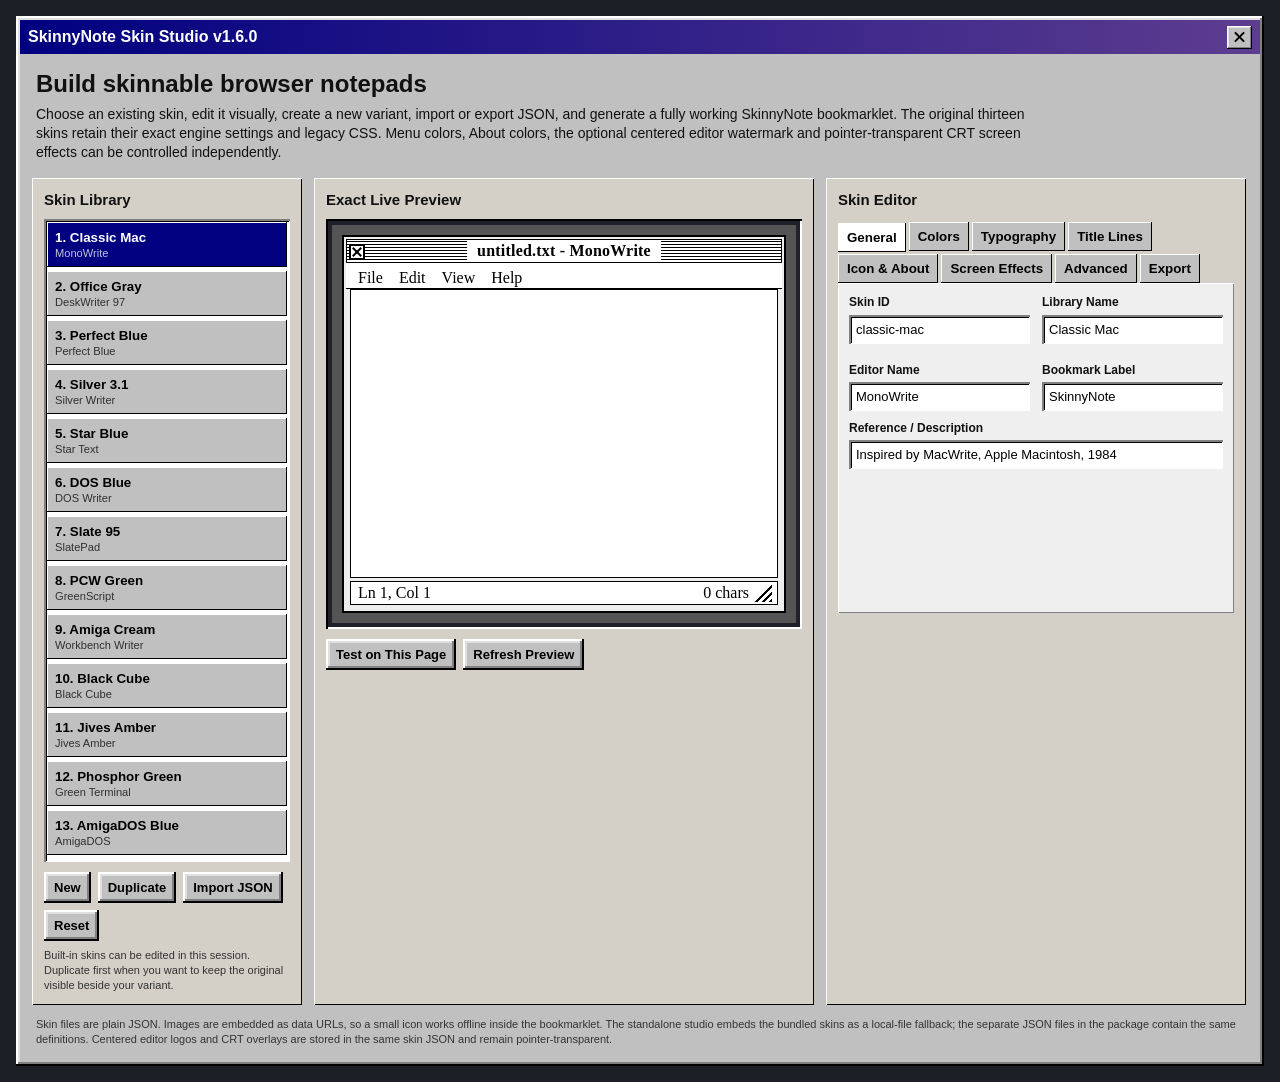
==== commit f3cdcfe3: "Add files via upload" ====
--- a/index.html
+++ b/index.html
@@ -3,15 +3,15 @@
 <head>
 <meta charset="utf-8">
 <meta name="viewport" content="width=device-width,initial-scale=1,viewport-fit=cover">
-<title>SkinnyNote Skin Studio v1.5.3</title>
+<title>SkinnyNote Skin Studio v1.6.0</title>
 <style>
 *{box-sizing:border-box}html{color-scheme:light}body{margin:0;background:#1c2026;color:#111;font:14px/1.35 Tahoma,Arial,sans-serif;padding:16px}.app{max-width:1440px;margin:auto;background:#c0c0c0;padding:4px;box-shadow:inset -2px -2px #000,inset 2px 2px #fff,inset -4px -4px #808080,inset 4px 4px #dfdfdf}.topbar{height:34px;display:flex;align-items:center;background:linear-gradient(90deg,#000080,#5d3d8f);color:#fff;padding:4px 8px;font-weight:700;font-size:16px}.topbar span{flex:1}.closebox{width:25px;height:23px;position:relative;background:#c0c0c0;box-shadow:inset -1px -1px #000,inset 1px 1px #fff,inset -2px -2px #808080,inset 2px 2px #dfdfdf}.closebox:before,.closebox:after{content:"";position:absolute;left:6px;top:10px;width:13px;height:2px;background:#000}.closebox:before{transform:rotate(45deg)}.closebox:after{transform:rotate(-45deg)}.intro{padding:14px 16px 4px}.intro h1{font-size:24px;margin:0 0 5px}.intro p{margin:0;max-width:1000px}.workspace{display:grid;grid-template-columns:270px minmax(500px,1fr) minmax(420px,.85fr);gap:12px;padding:12px}.panel{background:#d4d0c8;padding:12px;box-shadow:inset 1px 1px #fff,inset -1px -1px #000;min-width:0}.panel h2{font-size:15px;margin:0 0 9px}.library{max-height:700px;overflow:auto;padding:3px;background:#fff;box-shadow:inset 2px 2px #808080,inset -1px -1px #fff,inset 3px 3px #000}.skinitem{display:block;width:100%;border:0;text-align:left;padding:8px;background:#c0c0c0;color:#000;margin-bottom:4px;box-shadow:inset -1px -1px #000,inset 1px 1px #fff;cursor:pointer}.skinitem.active{background:#000080;color:#fff}.skinitem small{display:block;opacity:.75;margin-top:2px}.buttons{display:flex;flex-wrap:wrap;gap:7px;margin-top:10px}.btn,.filebtn{border:0;background:#c0c0c0;color:#000;font:700 13px Tahoma,Arial,sans-serif;padding:8px 10px;cursor:pointer;box-shadow:inset -2px -2px #000,inset 2px 2px #fff,inset -4px -4px #808080,inset 4px 4px #dfdfdf}.btn:active,.filebtn:active{box-shadow:inset 2px 2px #000,inset -2px -2px #fff}.filebtn input{display:none}.previewWrap{height:410px;background:#1f2329;padding:6px;box-shadow:inset 2px 2px #000,inset -2px -2px #fff}.preview{width:100%;height:100%;border:0;background:#555}.hint{font-size:11px;margin:7px 0 0;color:#333}.tabs{display:flex;gap:3px;flex-wrap:wrap;margin:12px 0 0}.tab{border:0;background:#c0c0c0;padding:7px 9px;font-weight:700;box-shadow:inset -1px -1px #000,inset 1px 1px #fff;cursor:pointer}.tab.active{background:#fff;position:relative;top:1px}.tabpane{display:none;background:#efefef;padding:11px;min-height:330px;box-shadow:inset 1px 1px #fff,inset -1px -1px #808080}.tabpane.active{display:block}.grid2{display:grid;grid-template-columns:1fr 1fr;gap:9px 12px}.field{display:grid;gap:4px;margin-bottom:9px}.field label{font-weight:700;font-size:12px}.field input,.field select,.field textarea{width:100%;border:0;background:#fff;color:#000;font:13px Tahoma,Arial,sans-serif;padding:7px;box-shadow:inset 2px 2px #808080,inset -1px -1px #fff,inset 3px 3px #000}.field textarea{font-family:"Courier New",monospace;resize:vertical}.checkrow{display:flex;align-items:center;gap:7px;margin:7px 0}.colors{display:grid;grid-template-columns:1fr 1fr;gap:7px 10px}.colorrow{display:grid;grid-template-columns:26px 1fr;gap:6px;align-items:center}.colorrow input[type=color]{width:26px;height:27px;border:1px solid #555;padding:0}.colorrow input[type=text]{min-width:0;border:0;padding:6px;box-shadow:inset 2px 2px #808080,inset -1px -1px #fff}.colorrow label{grid-column:1/-1;font-size:11px;font-weight:700}.jsonbox{height:255px!important}.status{min-height:20px;margin-top:9px;font-size:12px;font-weight:700;color:#000080}.exportCode{height:105px!important;font:10px/1.2 "Courier New",monospace!important}.iconPreview{width:72px;height:72px;background:#fff;display:grid;place-items:center;margin:4px 0 8px;overflow:hidden;background-size:contain;background-position:center;background-repeat:no-repeat;box-shadow:inset 2px 2px #808080,inset -1px -1px #fff,inset 3px 3px #000;font-size:42px;font-weight:700}.advancedNote{font-size:11px;background:#fff9cc;padding:7px;margin-bottom:8px}.footer{padding:0 16px 15px;font-size:11px;color:#333}@media(max-width:1180px){.workspace{grid-template-columns:250px 1fr}.right{grid-column:1/-1}.right .tabpane{min-height:0}}@media(max-width:760px){body{padding:5px}.workspace{grid-template-columns:1fr}.previewWrap{height:370px}.grid2,.colors{grid-template-columns:1fr}.right{grid-column:auto}}
 </style>
 </head>
 <body>
 <main class="app">
-<div class="topbar"><span>SkinnyNote Skin Studio v1.5.3</span><b class="closebox" aria-hidden="true"></b></div>
-<section class="intro"><h1>Build skinnable browser notepads</h1><p>Choose an existing skin, edit it visually, create a new variant, import or export JSON, and generate a fully working SkinnyNote bookmarklet. The original thirteen skins retain their exact engine settings and legacy CSS. Menu colors, About colors and the optional centered editor watermark can now be controlled independently.</p></section>
+<div class="topbar"><span>SkinnyNote Skin Studio v1.6.0</span><b class="closebox" aria-hidden="true"></b></div>
+<section class="intro"><h1>Build skinnable browser notepads</h1><p>Choose an existing skin, edit it visually, create a new variant, import or export JSON, and generate a fully working SkinnyNote bookmarklet. The original thirteen skins retain their exact engine settings and legacy CSS. Menu colors, About colors, the optional centered editor watermark and pointer-transparent CRT screen effects can be controlled independently.</p></section>
 <div class="workspace">
 <aside class="panel">
 <h2>Skin Library</h2><div class="library" id="library"></div>
@@ -24,7 +24,7 @@
 </section>
 <section class="panel right">
 <h2>Skin Editor</h2>
-<div class="tabs" id="tabs"><button class="tab active" data-tab="general">General</button><button class="tab" data-tab="colors">Colors</button><button class="tab" data-tab="type">Typography</button><button class="tab" data-tab="lines">Title Lines</button><button class="tab" data-tab="icon">Icon & About</button><button class="tab" data-tab="advanced">Advanced</button><button class="tab" data-tab="export">Export</button></div>
+<div class="tabs" id="tabs"><button class="tab active" data-tab="general">General</button><button class="tab" data-tab="colors">Colors</button><button class="tab" data-tab="type">Typography</button><button class="tab" data-tab="lines">Title Lines</button><button class="tab" data-tab="icon">Icon & About</button><button class="tab" data-tab="effects">Screen Effects</button><button class="tab" data-tab="advanced">Advanced</button><button class="tab" data-tab="export">Export</button></div>
 <div class="tabpane active" data-pane="general">
 <div class="grid2"><div class="field"><label>Skin ID</label><input id="skinId"></div><div class="field"><label>Library Name</label><input id="skinName"></div><div class="field"><label>Editor Name</label><input id="productName"></div><div class="field"><label>Bookmark Label</label><input id="bookmarkLabel" value="SkinnyNote"></div></div>
 <div class="field"><label>Reference / Description</label><input id="reference"></div>
@@ -45,26 +45,33 @@
 <div class="grid2"><div class="field"><label>Editor Logo Size (%)</label><input id="watermarkSize" type="number" min="10" max="90"></div><div class="field"><label>Editor Logo Opacity (%)</label><input id="watermarkOpacity" type="number" min="0" max="100"></div></div>
 <div class="field"><label>About Subtitle</label><input id="aboutSubtitle"></div><div class="field"><label>About Copyright</label><input id="aboutCopyright"></div>
 </div>
+<div class="tabpane" data-pane="effects">
+<div class="advancedNote">Adds a cosmetic interlaced CRT layer above the editor. The layer uses pointer-events: none, so clicking, typing and text selection continue to work normally.</div>
+<label class="checkrow"><input id="scanlinesEnabled" type="checkbox"> Enable interlaced scanlines</label>
+<div class="grid2"><div class="field"><label>Dark Line Thickness (px)</label><input id="scanlineThickness" type="number" min="1" max="12" step="1"></div><div class="field"><label>Clear Gap Thickness (px)</label><input id="scanlineGap" type="number" min="1" max="16" step="1"></div><div class="field"><label>Scanline Opacity (%)</label><input id="scanlineOpacity" type="number" min="0" max="80" step="1"></div><div class="field"><label>Scanline Color</label><input id="scanlineColor" type="text" placeholder="#000000"></div></div>
+<label class="checkrow"><input id="flickerEnabled" type="checkbox"> Enable subtle CRT flicker</label>
+<div class="grid2"><div class="field"><label>Flicker Strength (%)</label><input id="flickerStrength" type="number" min="0" max="30" step="1"></div><div class="field"><label>Flicker Speed (seconds)</label><input id="flickerSpeed" type="number" min="0.08" max="5" step="0.01"></div></div>
+</div>
 <div class="tabpane" data-pane="advanced"><div class="advancedNote">Legacy CSS is what preserves the exact historical variants. Edit carefully. Structured controls are appended after this CSS.</div><div class="field"><label>Advanced Skin CSS</label><textarea id="extraCss" rows="12"></textarea></div><div class="field"><label>Raw JSON</label><textarea id="rawJson" class="jsonbox"></textarea></div><div class="buttons"><button class="btn" id="applyJsonBtn">Apply Raw JSON</button><button class="btn" id="formatJsonBtn">Format JSON</button></div></div>
 <div class="tabpane" data-pane="export"><div class="buttons"><button class="btn" id="exportJsonBtn">Download Skin JSON</button><button class="btn" id="downloadJsBtn">Download JavaScript</button><button class="btn" id="copyBtn">Copy Bookmarklet</button></div><a class="btn" id="bookmark" href="#" style="display:block;text-align:center;text-decoration:none;margin-top:10px">Drag SkinnyNote to Bookmarks</a><div class="field" style="margin-top:11px"><label>Bookmarklet Code</label><textarea id="bookmarkCode" class="exportCode" readonly></textarea></div></div>
 </section>
 </div>
-<div class="footer">Skin files are plain JSON. Images are embedded as data URLs, so a small icon works offline inside the bookmarklet. The standalone studio embeds the bundled skins as a local-file fallback; the separate JSON files in the package contain the same definitions. Centered editor logos are stored in the same skin JSON and remain pointer-transparent.</div>
+<div class="footer">Skin files are plain JSON. Images are embedded as data URLs, so a small icon works offline inside the bookmarklet. The standalone studio embeds the bundled skins as a local-file fallback; the separate JSON files in the package contain the same definitions. Centered editor logos and CRT overlays are stored in the same skin JSON and remain pointer-transparent.</div>
 </main>
 <script>
 const BUILT_INS=[{"id":"classic-mac","number":1,"name":"Classic Mac","reference":"Inspired by MacWrite, Apple Macintosh, 1984","productName":"MonoWrite","colors":{"panel":"#eeeeee","panel2":"#ffffff","button":"#ffffff","titleBg":"repeating-linear-gradient(0deg,#ffffff 0 2px,#000000 2px 3px)","titleFg":"#000000","editorBg":"#ffffff","editorFg":"#000000","statusBg":"#ffffff","statusFg":"#000000","menuFg":"#000000","menuHoverBg":"#000000","menuHoverFg":"#ffffff","aboutFg":"#000000","aboutButtonFg":"#000000","selectionBg":"#000000","selectionFg":"#ffffff","hi":"#ffffff","mid":"#dddddd","dark":"#777777","deep":"#000000","frameBg":"#ffffff","grip":"#000000","aboutBg":"#eeeeee","menuActiveBg":"#000","menuActiveFg":"#fff"},"uiFont":"Geneva,Chicago,\"Helvetica Neue\",Arial,sans-serif","editorFont":"Geneva,Chicago,\"Helvetica Neue\",Arial,sans-serif","extraCss":".window{border:2px solid #000;box-shadow:none;padding:2px}.titlebar{border:1px solid #000;justify-content:center;position:relative;padding-left:24px;padding-right:24px}.title{position:absolute;left:50%;transform:translateX(-50%);max-width:calc(100% - 58px);background:#fff;padding:1px 10px;flex:0 1 auto;text-align:center;z-index:1}.icon{display:none}.controls{position:absolute;left:2px;top:2px;margin:0;order:0;z-index:2}.minimize,.maximize{display:none}.caption.close{width:16px;height:16px;background:#fff;box-shadow:none;border:2px solid #000}.menubar{border-bottom:1px solid #000;background:#fff}.menubtn:hover,.menubtn.open{border-color:#000;background:#000;color:#fff}.menu{border:2px solid #000;box-shadow:none;background:#fff}.editorframe{border:1px solid #000;box-shadow:none;padding:1px}.status{border:1px solid #000;box-shadow:none}.aboutbox{border:2px solid #000;box-shadow:none}.abouttitle{border-bottom:1px solid #000;justify-content:center;position:relative;padding-left:24px;padding-right:24px}.abouttitle span{position:absolute;left:50%;transform:translateX(-50%);max-width:calc(100% - 58px);background:#fff;padding:1px 10px;flex:0 1 auto;text-align:center;z-index:1}.abouttitle .caption{position:absolute;left:2px;top:2px;z-index:2}.winbutton{background:#fff;border:2px solid #000;box-shadow:inset 0 0 0 2px #fff,inset 0 0 0 3px #000}","editorWeight":"600","schemaVersion":3,"skinnyNote":{"icon":{"mode":"legacy","showInTitleBar":true,"showInAbout":false,"text":"N","dataUrl":"","size":20},"titleBarLines":{"enabled":false,"mode":"gap","lineColor":"#000000","gapColor":"#eeeeee","lineThickness":2,"gapThickness":2,"startWithGap":true,"titlePlateColor":"#eeeeee","applyToAbout":true},"about":{"subtitle":"Compact browser text editor","copyright":"Copyright © 2026 Jives"},"editorWatermark":{"enabled":false,"size":46,"opacity":18}}},{"id":"office97","number":2,"name":"Office Gray","reference":"Inspired by Microsoft Word 97 and the late Windows 95 era","productName":"DeskWriter 97","colors":{"panel":"#c0c0c0","panel2":"#dfdfdf","button":"#c0c0c0","titleBg":"linear-gradient(90deg,#000080,#1084d0)","titleFg":"#ffffff","editorBg":"#ffffff","editorFg":"#000000","statusBg":"#c0c0c0","statusFg":"#000000","menuFg":"#000000","menuHoverBg":"#000080","menuHoverFg":"#ffffff","aboutFg":"#000000","aboutButtonFg":"#000000","selectionBg":"#000080","selectionFg":"#ffffff","hi":"#ffffff","mid":"#dfdfdf","dark":"#808080","deep":"#000000","frameBg":"#ffffff","grip":"#808080","aboutBg":"#d4d0c8","menuActiveBg":"#c0c0c0","menuActiveFg":"#000000"},"uiFont":"Tahoma,\"MS Sans Serif\",Arial,sans-serif","editorFont":"Arial,\"Helvetica Neue\",sans-serif","extraCss":".window{grid-template-rows:24px 28px minmax(0,1fr) 28px}.menubar{background:#d4d0c8;border-bottom:1px solid #808080}.titlebar{font-size:12px}.editorframe{margin-top:2px}.status{font-size:12px}.aboutbody{background:#d4d0c8}","editorWeight":"600","schemaVersion":3,"skinnyNote":{"icon":{"mode":"legacy","showInTitleBar":true,"showInAbout":false,"text":"N","dataUrl":"","size":20},"titleBarLines":{"enabled":false,"mode":"gap","lineColor":"#ffffff","gapColor":"#c0c0c0","lineThickness":2,"gapThickness":2,"startWithGap":true,"titlePlateColor":"#c0c0c0","applyToAbout":true},"about":{"subtitle":"Compact browser text editor","copyright":"Copyright © 2026 Jives"},"editorWatermark":{"enabled":false,"size":46,"opacity":18}}},{"id":"perfect-blue","number":3,"name":"Perfect Blue","reference":"Inspired by WordPerfect 5.1 and 6.0, MS-DOS, 1989","productName":"Perfect Blue","colors":{"panel":"#0000aa","panel2":"#0000aa","button":"#c0c0c0","titleBg":"#c0c0c0","titleFg":"#000080","editorBg":"#0000aa","editorFg":"#d8d8d8","statusBg":"#0000aa","statusFg":"#ffffff","menuFg":"#ffffff","menuHoverBg":"#000080","menuHoverFg":"#ffffff","aboutFg":"#ffffff","aboutButtonFg":"#ffffff","selectionBg":"#00ffff","selectionFg":"#000000","hi":"#ffffff","mid":"#c0c0c0","dark":"#808080","deep":"#000080","frameBg":"#0000aa","grip":"#ffffff","aboutBg":"#0000aa","menuActiveBg":"#000080","menuActiveFg":"#fff"},"uiFont":"\"Courier New\",Courier,monospace","editorFont":"\"Courier New\",Courier,monospace","extraCss":".window{grid-template-rows:24px 28px minmax(0,1fr) 24px;background:#0000aa;padding:0;border:3px double #000080;box-shadow:none}.titlebar{background:#c0c0c0;color:#000080;font-weight:700;border-top:1px solid #fff;border-bottom:3px double #000080;padding:1px 3px 1px 5px}.title{font-weight:700;text-shadow:none}.icon{display:none}.caption{height:18px;background:#c0c0c0;border:1px solid #000080;box-shadow:none}.caption:active{box-shadow:inset 1px 1px #000080}.menubar{height:28px;align-items:center;background:#c0c0c0;color:#000080;padding:0 3px;border:0;border-bottom:2px solid #000080;box-shadow:none;font-weight:700;overflow:visible;z-index:20}.menubar:after{content:\"(Press F3 for Help)\";margin-left:auto;padding:3px 2px 2px 8px;color:#000080;font-weight:700;white-space:nowrap}.menuwrap{z-index:21}.menubtn{font-weight:700;padding:3px 5px;color:#000080;border:1px solid transparent;box-shadow:none}.menubtn::first-letter{color:#a00000}.menubtn:hover,.menubtn.open{border-color:transparent;background:#000080;color:#fff;box-shadow:none}.menu{top:25px;background:#c0c0c0;color:#000080;border:1px solid #000080;box-shadow:none;z-index:50}.item{font-weight:700}.sep{border-top-color:#808080;border-bottom-color:#fff}.editorframe{margin:0;padding:0;background:#0000aa;box-shadow:none;border:0}textarea{padding:4px 5px;font-size:15px;line-height:1.32;letter-spacing:.1px}textarea::selection,textarea:focus::selection{background-color:#00ffff!important;color:#000!important;-webkit-text-fill-color:#000!important;text-shadow:none!important}.status{margin:0;padding:0 5px;background:#0000aa;color:#fff;box-shadow:none;border:0;font-weight:700}.chars{margin-left:auto}.grip{background:repeating-linear-gradient(135deg,transparent 0 3px,#fff 3px 5px)}.aboutbox{background:#0000aa;color:#fff;border:3px double #c0c0c0;box-shadow:none;padding:0}.abouttitle{background:#c0c0c0;color:#000080;border-bottom:3px double #000080}.aboutbody{background:#0000aa;color:#fff}.winbutton{background:#c0c0c0;color:#000080!important;-webkit-text-fill-color:#000080!important;border:1px solid #000080;box-shadow:none;font-weight:700}@media(max-width:390px){.menubar:after{display:none}.menubtn{padding-left:4px;padding-right:4px}}","editorWeight":"700","schemaVersion":3,"skinnyNote":{"icon":{"mode":"legacy","showInTitleBar":true,"showInAbout":false,"text":"N","dataUrl":"","size":20},"titleBarLines":{"enabled":false,"mode":"gap","lineColor":"#000080","gapColor":"#c0c0c0","lineThickness":2,"gapThickness":2,"startWithGap":true,"titlePlateColor":"#c0c0c0","applyToAbout":true},"about":{"subtitle":"Compact browser text editor","copyright":"Copyright © 2026 Jives"},"editorWatermark":{"enabled":false,"size":46,"opacity":18}}},{"id":"silver31","number":4,"name":"Silver 3.1","reference":"Inspired by Microsoft Word 6.0, Windows 3.1, 1993","productName":"Silver Writer","colors":{"panel":"#c0c0c0","panel2":"#dfdfdf","button":"#c0c0c0","titleBg":"#000080","titleFg":"#ffffff","editorBg":"#ffffff","editorFg":"#000000","statusBg":"#c0c0c0","statusFg":"#000000","menuFg":"#000000","menuHoverBg":"#000080","menuHoverFg":"#ffffff","aboutFg":"#000000","aboutButtonFg":"#000000","selectionBg":"#000080","selectionFg":"#ffffff","hi":"#ffffff","mid":"#dfdfdf","dark":"#808080","deep":"#000000","frameBg":"#ffffff","grip":"#808080","aboutBg":"#c0c0c0","menuActiveBg":"#c0c0c0","menuActiveFg":"#000000"},"uiFont":"\"MS Sans Serif\",Tahoma,Arial,sans-serif","editorFont":"\"Times New Roman\",Times,serif","extraCss":".titlebar{font-size:12px}.window{grid-template-rows:23px 27px minmax(0,1fr) 26px}.caption{width:20px;height:18px}.menubtn{padding-left:6px;padding-right:6px}.editorframe{margin-left:3px;margin-right:3px}.status{font-size:12px}","editorWeight":"600","schemaVersion":3,"skinnyNote":{"icon":{"mode":"legacy","showInTitleBar":true,"showInAbout":false,"text":"N","dataUrl":"","size":20},"titleBarLines":{"enabled":false,"mode":"gap","lineColor":"#ffffff","gapColor":"#000080","lineThickness":2,"gapThickness":2,"startWithGap":true,"titlePlateColor":"#000080","applyToAbout":true},"about":{"subtitle":"Compact browser text editor","copyright":"Copyright © 2026 Jives"},"editorWatermark":{"enabled":false,"size":46,"opacity":18}}},{"id":"star-blue","number":5,"name":"Star Blue","reference":"Inspired by WordStar, MS-DOS, 1978","productName":"Star Text","colors":{"panel":"#000000","panel2":"#000000","button":"#c0c0c0","titleBg":"#c0c0c0","titleFg":"#000000","editorBg":"#000000","editorFg":"#f2f2f2","statusBg":"#c0c0c0","statusFg":"#000000","menuFg":"#000000","menuHoverBg":"#000000","menuHoverFg":"#ffffff","aboutFg":"#000000","aboutButtonFg":"#000000","selectionBg":"#d8d8d8","selectionFg":"#000000","hi":"#ffffff","mid":"#d8d8d8","dark":"#808080","deep":"#000000","frameBg":"#000000","grip":"#000000","aboutBg":"#000","menuActiveBg":"#000","menuActiveFg":"#fff"},"uiFont":"\"Courier New\",Courier,monospace","editorFont":"\"Courier New\",Courier,monospace","extraCss":".window{grid-template-rows:24px 28px minmax(0,1fr) 24px;padding:0;background:#000;border:2px solid #c0c0c0;box-shadow:none}.titlebar{background:#c0c0c0;color:#000;font-weight:700;border:0;border-bottom:1px solid #000;padding:1px 4px}.icon{display:none}.caption{background:#c0c0c0;box-shadow:none;border:1px solid #000}.menubar{height:28px;align-items:center;background:#c0c0c0;color:#000;border:0;border-bottom:1px solid #000;box-shadow:none;padding:0 3px;font-weight:700;overflow:visible;z-index:20}.menuwrap{z-index:21}.menubtn{font-weight:700;color:#000;box-shadow:none;padding:3px 6px}.menubtn:hover,.menubtn.open{border-color:transparent;background:#000;color:#fff;box-shadow:none}.menu{top:25px;background:#c0c0c0;color:#000;border:1px solid #000;box-shadow:none;z-index:50}.item{font-weight:700}.item:hover{background:#000;color:#fff}.sep{border-top-color:#808080;border-bottom-color:#fff}.editorframe{background:#000;box-shadow:none;padding:0;margin:0;border:0}textarea{padding:4px 5px;font-size:15px;line-height:1.32;letter-spacing:.1px}textarea::selection,textarea:focus::selection{background-color:#d8d8d8!important;color:#000!important;-webkit-text-fill-color:#000!important;text-shadow:none!important}.status{background:#c0c0c0;color:#000;box-shadow:none;border:0;border-top:1px solid #000;margin:0;padding:0 5px;font-weight:700}.grip{background:repeating-linear-gradient(135deg,transparent 0 3px,#000 3px 5px)}.aboutbox{background:#c0c0c0;color:#000;border:2px solid #000;box-shadow:none;padding:0}.abouttitle{background:#c0c0c0;color:#000;border-bottom:1px solid #000}.aboutbody{background:#000;color:#fff}.winbutton{background:#c0c0c0;color:#000!important;-webkit-text-fill-color:#000!important;border:1px solid #000;box-shadow:none;font-weight:700}","editorWeight":"600","schemaVersion":3,"skinnyNote":{"icon":{"mode":"legacy","showInTitleBar":true,"showInAbout":false,"text":"N","dataUrl":"","size":20},"titleBarLines":{"enabled":false,"mode":"gap","lineColor":"#000000","gapColor":"#c0c0c0","lineThickness":2,"gapThickness":2,"startWithGap":true,"titlePlateColor":"#c0c0c0","applyToAbout":true},"about":{"subtitle":"Compact browser text editor","copyright":"Copyright © 2026 Jives"},"editorWatermark":{"enabled":false,"size":46,"opacity":18}}},{"id":"dos-blue","number":6,"name":"DOS Blue","reference":"Inspired by Microsoft Word 1.0, MS-DOS, 1983","productName":"DOS Writer","colors":{"panel":"#000080","panel2":"#000080","button":"#c0c0c0","titleBg":"#00aaaa","titleFg":"#000000","editorBg":"#000080","editorFg":"#ffffff","statusBg":"#c0c0c0","statusFg":"#000000","menuFg":"#000000","menuHoverBg":"#ffffff","menuHoverFg":"#000080","aboutFg":"#000000","aboutButtonFg":"#000000","selectionBg":"#ffffff","selectionFg":"#000080","hi":"#ffffff","mid":"#c0c0c0","dark":"#555555","deep":"#000000","frameBg":"#000080","grip":"#000000","aboutBg":"#000080","menuActiveBg":"#c0c0c0","menuActiveFg":"#000000"},"uiFont":"\"Courier New\",Courier,monospace","editorFont":"\"Courier New\",Courier,monospace","extraCss":".window{box-shadow:0 0 0 2px #c0c0c0;padding:2px}.titlebar{font-weight:400}.icon{display:none}.menubar{background:#c0c0c0;color:#000}.menu{background:#c0c0c0;color:#000}.editorframe{box-shadow:none;padding:1px}.status{box-shadow:none}.caption{box-shadow:none;border:1px solid #000}.aboutbox{background:#c0c0c0;color:#000}.aboutbody{background:#000080;color:#fff}","editorWeight":"600","schemaVersion":3,"skinnyNote":{"icon":{"mode":"legacy","showInTitleBar":true,"showInAbout":false,"text":"N","dataUrl":"","size":20},"titleBarLines":{"enabled":false,"mode":"gap","lineColor":"#000000","gapColor":"#00aaaa","lineThickness":2,"gapThickness":2,"startWithGap":true,"titlePlateColor":"#00aaaa","applyToAbout":true},"about":{"subtitle":"Compact browser text editor","copyright":"Copyright © 2026 Jives"},"editorWatermark":{"enabled":false,"size":46,"opacity":18}}},{"id":"slate95","number":7,"name":"Slate 95","reference":"Inspired by Windows 95 WordPad, 1995","productName":"SlatePad","colors":{"panel":"#c0c0c0","panel2":"#dfdfdf","button":"#c0c0c0","titleBg":"linear-gradient(90deg,#000080,#5d3d8f)","titleFg":"#ffffff","editorBg":"#fffef3","editorFg":"#000000","statusBg":"#c0c0c0","statusFg":"#000000","menuFg":"#000000","menuHoverBg":"#000080","menuHoverFg":"#ffffff","aboutFg":"#000000","aboutButtonFg":"#000000","selectionBg":"#000080","selectionFg":"#ffffff","hi":"#ffffff","mid":"#dfdfdf","dark":"#808080","deep":"#000000","frameBg":"#ffffff","grip":"#808080","aboutBg":"#c0c0c0","menuActiveBg":"#c0c0c0","menuActiveFg":"#000000"},"uiFont":"Tahoma,\"MS Sans Serif\",Arial,sans-serif","editorFont":"Arial,\"Helvetica Neue\",sans-serif","extraCss":".titlebar{background:linear-gradient(90deg,#000080,#5d3d8f)}.editorframe{background:#fff}.menubar{background:#c0c0c0}.aboutname{color:#555;text-shadow:1px 1px #fff}","editorWeight":"600","schemaVersion":3,"skinnyNote":{"icon":{"mode":"legacy","showInTitleBar":true,"showInAbout":false,"text":"N","dataUrl":"","size":20},"titleBarLines":{"enabled":false,"mode":"gap","lineColor":"#ffffff","gapColor":"#c0c0c0","lineThickness":2,"gapThickness":2,"startWithGap":true,"titlePlateColor":"#c0c0c0","applyToAbout":true},"about":{"subtitle":"Compact browser text editor","copyright":"Copyright © 2026 Jives"},"editorWatermark":{"enabled":false,"size":46,"opacity":18}}},{"id":"pcw-green","number":8,"name":"PCW Green","reference":"Inspired by LocoScript, Amstrad PCW, 1985","productName":"GreenScript","colors":{"panel":"#d8d8c8","panel2":"#efefe5","button":"#d8d8c8","titleBg":"#183c32","titleFg":"#e6f4cf","editorBg":"#102c20","editorFg":"#b9ff8a","statusBg":"#cdd4b8","statusFg":"#102c20","menuFg":"#102c20","menuHoverBg":"#183c32","menuHoverFg":"#e6f4cf","aboutFg":"#102c20","aboutButtonFg":"#102c20","selectionBg":"#b9ff8a","selectionFg":"#102c20","hi":"#ffffff","mid":"#eeeecc","dark":"#727765","deep":"#111111","frameBg":"#102c20","grip":"#183c32","aboutBg":"#d8d8c8","menuActiveBg":"#d8d8c8","menuActiveFg":"#102c20"},"uiFont":"\"Courier New\",Courier,monospace","editorFont":"\"Courier New\",Courier,monospace","extraCss":".window{border:2px solid #183c32;box-shadow:inset -2px -2px #111,inset 2px 2px #fff}.titlebar{font-weight:400}.icon{display:none}.editorframe{box-shadow:inset 0 0 0 1px #7ea96b;padding:2px}.status{font-weight:700}.caption{background:#cdd4b8}.aboutbody{background:#d8d8c8}","editorWeight":"600","schemaVersion":3,"skinnyNote":{"icon":{"mode":"legacy","showInTitleBar":true,"showInAbout":false,"text":"N","dataUrl":"","size":20},"titleBarLines":{"enabled":false,"mode":"gap","lineColor":"#e6f4cf","gapColor":"#183c32","lineThickness":2,"gapThickness":2,"startWithGap":true,"titlePlateColor":"#183c32","applyToAbout":true},"about":{"subtitle":"Compact browser text editor","copyright":"Copyright © 2026 Jives"},"editorWatermark":{"enabled":false,"size":46,"opacity":18}}},{"id":"amiga-cream","number":9,"name":"Amiga Cream","reference":"Inspired by Wordworth, Commodore Amiga, 1991","productName":"Workbench Writer","colors":{"panel":"#e7dfc9","panel2":"#fff8e8","button":"#e7dfc9","titleBg":"#31558a","titleFg":"#ffffff","editorBg":"#fffdf4","editorFg":"#111111","statusBg":"#e7dfc9","statusFg":"#111111","menuFg":"#111111","menuHoverBg":"#ed7c24","menuHoverFg":"#000000","aboutFg":"#111111","aboutButtonFg":"#111111","selectionBg":"#31558a","selectionFg":"#ffffff","hi":"#ffffff","mid":"#fff4dd","dark":"#8b806b","deep":"#111111","frameBg":"#fffdf4","grip":"#31558a","aboutBg":"#e7dfc9","menuActiveBg":"#e7dfc9","menuActiveFg":"#111111"},"uiFont":"Helvetica,Arial,sans-serif","editorFont":"\"Times New Roman\",Times,serif","extraCss":".window{border:2px solid #111;box-shadow:inset 2px 2px #fff,inset -2px -2px #6c6557}.titlebar{border-bottom:3px solid #ed7c24}.icon{transform:none;background:#ed7c24}.caption{border:1px solid #111}.menubar{background:#e7dfc9;border-bottom:1px solid #8b806b}.menu{border:1px solid #111}.editorframe{box-shadow:inset 2px 2px #6c6557,inset -1px -1px #fff}.status{border-top:1px solid #8b806b}.abouttitle{border-bottom:3px solid #ed7c24}","editorWeight":"600","schemaVersion":3,"skinnyNote":{"icon":{"mode":"legacy","showInTitleBar":true,"showInAbout":false,"text":"N","dataUrl":"","size":20},"titleBarLines":{"enabled":false,"mode":"gap","lineColor":"#ffffff","gapColor":"#31558a","lineThickness":2,"gapThickness":2,"startWithGap":true,"titlePlateColor":"#31558a","applyToAbout":true},"about":{"subtitle":"Compact browser text editor","copyright":"Copyright © 2026 Jives"},"editorWatermark":{"enabled":false,"size":46,"opacity":18}}},{"id":"black-cube","number":10,"name":"Black Cube","reference":"Inspired by WriteNow and NeXTSTEP, 1989","productName":"Black Cube","colors":{"panel":"#555555","panel2":"#777777","button":"#777777","titleBg":"linear-gradient(#777,#3b3b3b)","titleFg":"#ffffff","editorBg":"#f4f1e8","editorFg":"#111111","statusBg":"#666666","statusFg":"#ffffff","menuFg":"#ffffff","menuHoverBg":"#111111","menuHoverFg":"#ffffff","aboutFg":"#ffffff","aboutButtonFg":"#ffffff","selectionBg":"#111111","selectionFg":"#ffffff","hi":"#bcbcbc","mid":"#8c8c8c","dark":"#333333","deep":"#111111","frameBg":"#222222","grip":"#d0d0d0","aboutBg":"#555555","menuActiveBg":"#111","menuActiveFg":"#ffffff"},"uiFont":"Helvetica,Arial,sans-serif","editorFont":"Helvetica,Arial,sans-serif","extraCss":".window{padding:5px;box-shadow:inset -3px -3px #111,inset 3px 3px #aaa}.titlebar{height:25px;border:1px solid #111;box-shadow:inset 1px 1px #aaa}.icon{display:none}.caption{background:#777;border:1px solid #111;box-shadow:inset 1px 1px #aaa,inset -1px -1px #333}.menubar{background:#666;color:#fff}.menu{background:#666;color:#fff;border:1px solid #111}.menubtn:hover,.menubtn.open{background:#111;border-color:#aaa #111 #111 #aaa}.editorframe{margin-top:3px;box-shadow:inset 2px 2px #111,inset -2px -2px #aaa;padding:4px}.status{box-shadow:inset 1px 1px #333,inset -1px -1px #999}.aboutbox{padding:5px}.winbutton{background:#777;color:#fff!important;-webkit-text-fill-color:#fff!important}","editorWeight":"600","schemaVersion":3,"skinnyNote":{"icon":{"mode":"legacy","showInTitleBar":true,"showInAbout":false,"text":"N","dataUrl":"","size":20},"titleBarLines":{"enabled":false,"mode":"gap","lineColor":"#ffffff","gapColor":"#555555","lineThickness":2,"gapThickness":2,"startWithGap":true,"titlePlateColor":"#555555","applyToAbout":true},"about":{"subtitle":"Compact browser text editor","copyright":"Copyright © 2026 Jives"},"editorWatermark":{"enabled":false,"size":46,"opacity":18}}},{"id":"jives-amber","number":11,"name":"Jives Amber","reference":"Original Jives theme, no historical product styling","productName":"Jives Amber","colors":{"panel":"#17130c","panel2":"#2a2114","button":"#3b2b14","titleBg":"linear-gradient(90deg,#2b1700,#8a4d00)","titleFg":"#ffd58b","editorBg":"#0d0a05","editorFg":"#ffbf54","statusBg":"#2a2114","statusFg":"#ffd58b","menuFg":"#ffd58b","menuHoverBg":"#ff9d16","menuHoverFg":"#111111","aboutFg":"#ffd58b","aboutButtonFg":"#ffd58b","selectionBg":"#ff9d16","selectionFg":"#111111","hi":"#8f672d","mid":"#5a3f1c","dark":"#1a1107","deep":"#000000","frameBg":"#000000","grip":"#ff9d16","aboutBg":"#17130c","menuActiveBg":"#3b2b14","menuActiveFg":"#ffd58b"},"uiFont":"\"Courier New\",Courier,monospace","editorFont":"\"Courier New\",Courier,monospace","extraCss":".window{border:1px solid #ff9d16;box-shadow:0 0 18px rgba(255,157,22,.25),inset -2px -2px #000,inset 2px 2px #5a3f1c}.titlebar{border-bottom:1px solid #ff9d16}.icon{background:#ff9d16;transform:none}.caption{background:#3b2b14}.caption:before,.caption:after{background:#ffbf54}.maximize:before{background:transparent;border-color:#ffbf54}.menubar{border-bottom:1px solid #5a3f1c}.menu{border:1px solid #ff9d16}.editorframe{box-shadow:inset 0 0 0 1px #8a4d00;padding:2px}.status{border-top:1px solid #8a4d00}.aboutbox{border:1px solid #ff9d16}.aboutbody{background:#17130c}.winbutton{color:#ffd58b!important;-webkit-text-fill-color:#ffd58b!important}","editorWeight":"600","schemaVersion":3,"skinnyNote":{"icon":{"mode":"legacy","showInTitleBar":true,"showInAbout":false,"text":"N","dataUrl":"","size":20},"titleBarLines":{"enabled":false,"mode":"gap","lineColor":"#ffd58b","gapColor":"#17130c","lineThickness":2,"gapThickness":2,"startWithGap":true,"titlePlateColor":"#17130c","applyToAbout":true},"about":{"subtitle":"Compact browser text editor","copyright":"Copyright © 2026 Jives"},"editorWatermark":{"enabled":false,"size":46,"opacity":18}}},{"id":"green-terminal","number":12,"name":"Phosphor Green","reference":"Original theme inspired by monochrome CRT terminals, 1970s and 1980s","productName":"Green Terminal","colors":{"panel":"#030904","panel2":"#071209","button":"#07180a","titleBg":"#041006","titleFg":"#8cff9b","editorBg":"#010502","editorFg":"#73ff82","statusBg":"#041006","statusFg":"#8cff9b","menuFg":"#8cff9b","menuHoverBg":"#8cff9b","menuHoverFg":"#001803","aboutFg":"#8cff9b","aboutButtonFg":"#8cff9b","selectionBg":"#b5ffbd","selectionFg":"#001803","hi":"#2b7735","mid":"#17451e","dark":"#08240d","deep":"#000000","frameBg":"#000000","grip":"#73ff82","aboutBg":"#010502","menuActiveBg":"#0a2410","menuActiveFg":"#b5ffbd"},"uiFont":"\"Courier New\",Courier,monospace","editorFont":"\"Courier New\",Courier,monospace","extraCss":".window{position:relative;isolation:isolate;padding:2px;background:#020602;border:1px solid #4dff64;border-radius:7px;box-shadow:0 0 14px rgba(60,255,90,.24),inset 0 0 22px rgba(0,42,8,.82)}.window:after{content:\"\";position:absolute;inset:0;z-index:1000;pointer-events:none;border-radius:6px;background:repeating-linear-gradient(0deg,rgba(0,0,0,.24) 0 1px,rgba(0,0,0,0) 1px 4px),radial-gradient(ellipse at center,rgba(75,255,98,0) 58%,rgba(0,0,0,.18) 100%);opacity:.78}.titlebar{background:#041006;color:#8cff9b;border-bottom:1px solid #2acb40;font-weight:700;text-shadow:0 0 4px rgba(80,255,100,.55)}.icon{display:none}.caption{background:#07180a;border:1px solid #2acb40;box-shadow:none}.caption:before,.caption:after{background:#73ff82}.maximize:before{background:transparent;border-color:#73ff82}.menubar{background:#020902;color:#73ff82;border-bottom:1px solid #176d22;box-shadow:none;text-shadow:0 0 4px rgba(55,255,80,.38)}.menubtn:hover,.menubtn.open{border-color:#2acb40;background:#0a2410;color:#b5ffbd}.menu{background:#041006;color:#73ff82;border:1px solid #2acb40;box-shadow:0 0 9px rgba(50,255,80,.2);text-shadow:0 0 4px rgba(55,255,80,.38)}.item:hover{background:#8cff9b;color:#001803;text-shadow:none}.sep{border-top-color:#0d4016;border-bottom-color:#2b7735}.editorframe{isolation:isolate;margin:0 3px 3px;padding:3px;background:#000;border:1px solid #176d22;border-radius:5px;box-shadow:inset 0 0 24px rgba(0,255,50,.08),0 0 8px rgba(40,255,70,.12)}.editorframe:before{content:\"\";position:absolute;inset:3px;z-index:5;pointer-events:none;border-radius:3px;box-shadow:inset 0 0 24px rgba(0,0,0,.55)}textarea{padding:8px;font-size:17px;line-height:1.42;letter-spacing:.5px;border-radius:3px;text-shadow:0 0 2px #73ff82,0 0 7px rgba(55,255,80,.46)!important;text-rendering:optimizeSpeed;caret-color:#c8ffcd}textarea::selection,textarea:focus::selection{background-color:#b5ffbd!important;color:#001803!important;-webkit-text-fill-color:#001803!important;text-shadow:none!important}.status{margin:0 3px 3px;background:#020902;color:#73ff82;border-top:1px solid #176d22;box-shadow:none;text-shadow:0 0 4px rgba(55,255,80,.38)}.grip{background:repeating-linear-gradient(135deg,transparent 0 3px,#73ff82 3px 5px)}.aboutbox{background:#020602;color:#73ff82;border:1px solid #4dff64;box-shadow:0 0 14px rgba(60,255,90,.22)}.abouttitle{background:#041006;color:#8cff9b;border-bottom:1px solid #2acb40;text-shadow:0 0 4px rgba(80,255,100,.55)}.aboutbody{background:#010502;color:#73ff82;text-shadow:0 0 4px rgba(55,255,80,.35)}.winbutton{background:#07180a;color:#8cff9b!important;-webkit-text-fill-color:#8cff9b!important;border:1px solid #2acb40;box-shadow:none;text-shadow:0 0 4px rgba(55,255,80,.38)}","editorWeight":"600","defaultFontSize":17,"fontRevision":1,"schemaVersion":3,"skinnyNote":{"icon":{"mode":"legacy","showInTitleBar":true,"showInAbout":false,"text":"N","dataUrl":"","size":20},"titleBarLines":{"enabled":false,"mode":"gap","lineColor":"#8cff9b","gapColor":"#041006","lineThickness":2,"gapThickness":2,"startWithGap":true,"titlePlateColor":"#041006","applyToAbout":true},"about":{"subtitle":"Compact browser text editor","copyright":"Copyright © 2026 Jives"},"editorWatermark":{"enabled":false,"size":46,"opacity":18}}},{"id":"amigados-blue","number":13,"name":"AmigaDOS Blue","reference":"Inspired by AmigaDOS and early Amiga utility screens, late 1980s and early 1990s","productName":"AmigaDOS","colors":{"panel":"#000033","panel2":"#000033","button":"#aaaacc","titleBg":"#aaaacc","titleFg":"#000033","editorBg":"#000033","editorFg":"#aaaacc","statusBg":"#000033","statusFg":"#aaaacc","menuFg":"#aaaacc","menuHoverBg":"#aaaacc","menuHoverFg":"#000033","aboutFg":"#aaaacc","aboutButtonFg":"#aaaacc","selectionBg":"#aaaacc","selectionFg":"#000033","hi":"#aaaacc","mid":"#aaaacc","dark":"#000033","deep":"#000033","frameBg":"#000033","grip":"#aaaacc","aboutBg":"#000033","menuActiveBg":"#aaaacc","menuActiveFg":"#000033"},"uiFont":"\"Courier New\",Courier,monospace","editorFont":"\"Courier New\",Courier,monospace","extraCss":".window{grid-template-rows:22px 26px minmax(0,1fr) 24px;padding:0;background:#000033;border:2px solid #aaaacc;box-shadow:none}.titlebar{height:22px;display:flex;align-items:stretch;background:#aaaacc;color:#000033;font-weight:700;padding:0 0 0 4px;border:0;border-bottom:2px solid #000033;box-shadow:none;gap:0}.title{order:1;flex:0 1 auto;display:flex;align-items:center;height:20px;max-width:calc(100% - 96px);padding-right:4px;background:#aaaacc;font-weight:700;text-shadow:none}.titlebar:before{display:none}.titlebar:after{content:\"\";order:2;flex:1 1 auto;height:20px;margin:0;background:linear-gradient(to bottom,#aaaacc 0 4px,#000033 4px 8px,#aaaacc 8px 12px,#000033 12px 16px,#aaaacc 16px 20px);pointer-events:none}.icon{display:none}.controls{order:3;display:flex;align-items:stretch;flex:0 0 auto;height:20px;margin:0;gap:0}.caption{width:24px;height:20px;background:#aaaacc;border:0;border-left:2px solid #000033;box-shadow:none}.caption:before,.caption:after{background:#000033}.maximize:before{background:transparent;border-color:#000033}.menubar{height:26px;align-items:center;background:#000033;color:#aaaacc;padding:0 3px;border:0;box-shadow:none;overflow:visible;z-index:20}.menuwrap{z-index:21}.menubtn{font-weight:700;padding:3px 6px;color:#aaaacc;border:1px solid transparent;box-shadow:none}.menubtn:hover,.menubtn.open{border-color:transparent;background:#aaaacc;color:#000033;box-shadow:none}.menu{top:24px;background:#000033;color:#aaaacc;border:2px solid #aaaacc;box-shadow:none;z-index:50}.item{font-weight:700}.item:hover{background:#aaaacc;color:#000033}.sep{height:2px;border-top:2px solid #aaaacc;border-bottom:0}.editorframe{margin:0;padding:0;background:#000033;box-shadow:none;border:0}textarea{padding:5px 6px;font-size:16px;line-height:1.34;letter-spacing:.12px}textarea::selection,textarea:focus::selection{background-color:#aaaacc!important;color:#000033!important;-webkit-text-fill-color:#000033!important;text-shadow:none!important}.status{margin:0;padding:0 5px;background:#000033;color:#aaaacc;box-shadow:none;border:0;font-weight:700}.chars{margin-left:auto}.grip{background:repeating-linear-gradient(135deg,transparent 0 3px,#aaaacc 3px 5px)}.aboutbox{background:#000033;color:#aaaacc;border:2px solid #aaaacc;box-shadow:none;padding:0}.abouttitle{height:22px;display:flex;align-items:stretch;background:#aaaacc;color:#000033;padding:0 0 0 4px;border:0;border-bottom:2px solid #000033;gap:0}.abouttitle span{order:1;flex:0 1 auto;display:flex;align-items:center;height:20px;padding-right:4px;background:#aaaacc}.abouttitle:after{content:\"\";order:2;flex:1 1 auto;height:20px;background:linear-gradient(to bottom,#aaaacc 0 4px,#000033 4px 8px,#aaaacc 8px 12px,#000033 12px 16px,#aaaacc 16px 20px)}.abouttitle .caption{order:3;width:24px;height:20px;flex:0 0 24px}.aboutbody{background:#000033;color:#aaaacc}.winbutton{background:#aaaacc;color:#000033!important;-webkit-text-fill-color:#000033!important;border:2px solid #000033;box-shadow:none;font-weight:700}","editorWeight":"700","schemaVersion":3,"skinnyNote":{"icon":{"mode":"legacy","showInTitleBar":true,"showInAbout":false,"text":"N","dataUrl":"","size":20},"titleBarLines":{"enabled":false,"mode":"gap","lineColor":"#000033","gapColor":"#aaaacc","lineThickness":2,"gapThickness":2,"startWithGap":true,"titlePlateColor":"#aaaacc","applyToAbout":true},"about":{"subtitle":"Compact browser text editor","copyright":"Copyright © 2026 Jives"},"editorWatermark":{"enabled":false,"size":46,"opacity":18}}}];
-const ENGINE_TEMPLATE="(() => {\n  const CFG = /*__CONFIG__*/;\n  const SN = CFG.skinnyNote || {};\n  const ICON_CFG = SN.icon || { mode: 'legacy' };\n  const LINE_CFG = SN.titleBarLines || { enabled: false };\n  const ABOUT_CFG = SN.about || {};\n  const WATERMARK_CFG = SN.editorWatermark || {};\n  const PREVIEW_MODE = !!CFG._preview;\n  const HOST_ID = `jives-retro-editor-${CFG.id}-host`;\n  const existing = document.getElementById(HOST_ID);\n  if (existing && existing.__jivesRetroEditor) {\n    existing.__jivesRetroEditor.toggle();\n    return;\n  }\n\n  const STORAGE_DRAFT = `jives-retro-editor:${CFG.id}:draft`;\n  const STORAGE_UI = `jives-retro-editor:${CFG.id}:ui:v2`;\n  const safeStore = {\n    get(key) {\n      try { return localStorage.getItem(key); } catch (_) { return null; }\n    },\n    set(key, value) {\n      try { localStorage.setItem(key, value); } catch (_) {}\n    }\n  };\n\n  const host = document.createElement('div');\n  host.id = HOST_ID;\n  host.style.cssText = [\n    'all:initial',\n    'position:fixed',\n    PREVIEW_MODE ? 'top:10px' : 'top:72px',\n    PREVIEW_MODE ? 'right:10px' : 'right:24px',\n    PREVIEW_MODE ? 'width:calc(100% - 20px)' : 'width:420px',\n    PREVIEW_MODE ? 'height:calc(100% - 20px)' : 'height:320px',\n    'min-width:280px',\n    'min-height:190px',\n    'z-index:2147483647',\n    'overflow:hidden',\n    'display:block',\n    'box-sizing:border-box',\n    'touch-action:auto'\n  ].join(';');\n  document.documentElement.appendChild(host);\n\n  const shadow = host.attachShadow({ mode: 'open' });\n  const c = CFG.colors;\n  const safeText = value => String(value == null ? '' : value).replace(/[&<>\"']/g, ch => ({'&':'&amp;','<':'&lt;','>':'&gt;','\"':'&quot;',\"'\":'&#39;'}[ch]));\n  const productName = safeText(CFG.productName || CFG.name || 'SkinnyNote');\n  const aboutSubtitle = safeText(ABOUT_CFG.subtitle || 'Compact browser text editor');\n  const aboutCopyright = safeText(ABOUT_CFG.copyright || 'Copyright © 2026 Jives');\n  function buildLineCss(lines) {\n    if (!lines || !lines.enabled) return '';\n    const mode = lines.mode === 'full' ? 'full' : 'gap';\n    const line = lines.lineColor || c.titleFg || '#000';\n    const gap = lines.gapColor || c.titleBg || '#fff';\n    const linePx = Math.max(1, Math.min(12, Number(lines.lineThickness) || 2));\n    const gapPx = Math.max(0, Math.min(16, Number(lines.gapThickness) || 2));\n    const cycle = linePx + gapPx;\n    const pattern = lines.startWithGap\n      ? `repeating-linear-gradient(to bottom,${gap} 0 ${gapPx}px,${line} ${gapPx}px ${cycle}px)`\n      : `repeating-linear-gradient(to bottom,${line} 0 ${linePx}px,${gap} ${linePx}px ${cycle}px)`;\n    const plate = lines.titlePlateColor || c.titleBg || gap;\n    const about = lines.applyToAbout !== false;\n    if (mode === 'full') {\n      return `.titlebar{position:relative}.title-lines{display:block;position:absolute;inset:0;background:${pattern};pointer-events:none;z-index:0}.titlebar>.icon,.titlebar>.title,.titlebar>.controls{position:relative;z-index:1}.titlebar>.title{background:${plate};padding-left:4px;padding-right:4px}` +\n        (about ? `.abouttitle{position:relative}.about-lines{display:block;position:absolute;inset:0;background:${pattern};pointer-events:none;z-index:0}.abouttitle>span,.abouttitle>.caption{position:relative;z-index:1}.abouttitle>span{background:${plate};padding-left:4px;padding-right:4px}` : '');\n    }\n    return `.title-lines{display:block;order:2;flex:1 1 auto;align-self:stretch;min-width:8px;background:${pattern};pointer-events:none}.titlebar>.title{order:1;flex:0 1 auto}.titlebar>.controls{order:3}` +\n      (about ? `.about-lines{display:block;order:2;flex:1 1 auto;align-self:stretch;min-width:8px;background:${pattern};pointer-events:none}.abouttitle>span{order:1;flex:0 1 auto}.abouttitle>.caption{order:3}` : '');\n  }\n  const structuredLineCss = buildLineCss(LINE_CFG);\n  shadow.innerHTML = `\n    <style>\n      :host{\n        --panel:${c.panel};--panel2:${c.panel2};--button:${c.button};--title-bg:${c.titleBg};--title-fg:${c.titleFg};\n        --editor-bg:${c.editorBg};--editor-fg:${c.editorFg};--status-bg:${c.statusBg};--status-fg:${c.statusFg};--menu-fg:${c.menuFg || c.statusFg};--about-bg:${c.aboutBg || c.panel};--about-fg:${c.aboutFg || c.statusFg};--about-button-fg:${c.aboutButtonFg || c.statusFg};\n        --menu-hover-bg:${c.menuHoverBg};--menu-hover-fg:${c.menuHoverFg};--menu-active-bg:${c.menuActiveBg || c.menuHoverBg || c.button};--menu-active-fg:${c.menuActiveFg || c.menuHoverFg || c.menuFg || c.statusFg};--selection-bg:${c.selectionBg};--selection-fg:${c.selectionFg};\n        --hi:${c.hi};--mid:${c.mid};--dark:${c.dark};--deep:${c.deep};--frame-bg:${c.frameBg};--grip:${c.grip};\n        font-family:${CFG.uiFont};font-size:13px;color:var(--editor-fg);line-height:1.15;color-scheme:light\n      }\n      *{box-sizing:border-box}\n      button,textarea{font:inherit;color:inherit}\n      button{-webkit-appearance:none;appearance:none}\n      .window{width:100%;height:100%;display:grid;grid-template-rows:24px 26px minmax(0,1fr) 28px;background:var(--panel);padding:3px;box-shadow:inset -2px -2px var(--deep),inset 2px 2px var(--hi),inset -4px -4px var(--dark),inset 4px 4px var(--mid);-webkit-user-select:none;user-select:none;overflow:hidden}\n      .titlebar{min-width:0;display:flex;align-items:center;gap:5px;padding:2px 3px 2px 5px;color:var(--title-fg);background:var(--title-bg);font-weight:700;letter-spacing:.2px;cursor:move;touch-action:none;overscroll-behavior:none;-webkit-user-select:none;user-select:none}\n      .icon{width:15px;height:17px;background:var(--editor-bg);border:1px solid var(--deep);box-shadow:inset 2px 0 var(--dark);position:relative;flex:0 0 auto;transform:rotate(-4deg)}\n      .icon:before{content:\"\";position:absolute;left:4px;right:2px;top:4px;height:1px;background:var(--editor-fg);box-shadow:0 3px var(--editor-fg),0 6px var(--editor-fg);opacity:.65}\n      .title{white-space:nowrap;overflow:hidden;text-overflow:ellipsis;flex:1;min-width:0}\n      .title-lines,.about-lines{display:none}\n      .icon.custom-icon{display:grid!important;place-items:center;transform:none;background-color:transparent!important;background-size:contain!important;background-repeat:no-repeat!important;background-position:center!important;border:0!important;box-shadow:none!important;font-weight:700;line-height:1;overflow:hidden}\n      .icon.custom-icon:before{display:none!important}\n      .controls{display:flex;align-items:center;gap:2px;margin-left:auto;height:20px}\n      .caption{--p:0px;position:relative;display:block;width:22px;height:19px;padding:0;border:0;background:var(--button);color:var(--deep)!important;-webkit-text-fill-color:var(--deep)!important;box-shadow:inset -1px -1px var(--deep),inset 1px 1px var(--hi),inset -2px -2px var(--dark),inset 2px 2px var(--mid);cursor:default;touch-action:manipulation}\n      .caption:active{--p:1px;box-shadow:inset 1px 1px var(--deep),inset -1px -1px var(--hi)}\n      .minimize:before{content:\"\";position:absolute;left:calc(50% + var(--p));top:calc(12px + var(--p));width:10px;height:2px;background:var(--deep);transform:translateX(-50%)}\n      .maximize:before{content:\"\";position:absolute;left:calc(50% + var(--p));top:calc(50% + var(--p));width:10px;height:9px;border:2px solid var(--deep);transform:translate(-50%,-50%)}\n      .close:before,.close:after{content:\"\";position:absolute;left:calc(50% + var(--p));top:calc(50% + var(--p));width:12px;height:2px;background:var(--deep);transform-origin:center}\n      .close:before{transform:translate(-50%,-50%) rotate(45deg)}\n      .close:after{transform:translate(-50%,-50%) rotate(-45deg)}\n      .menubar{min-width:0;display:flex;align-items:flex-start;padding:2px 4px 0;position:relative;color:var(--menu-fg)}\n      .menuwrap{position:relative}\n      .menubtn{border:1px solid transparent;background:transparent;padding:3px 7px 4px;cursor:default;touch-action:manipulation;color:inherit}\n      .menubtn:hover,.menubtn.open{border-color:var(--hi) var(--dark) var(--dark) var(--hi);background:var(--menu-active-bg);color:var(--menu-active-fg)}\n      .menu{position:absolute;display:none;top:24px;left:0;min-width:190px;padding:3px;background:var(--panel);color:var(--menu-fg);z-index:8;box-shadow:inset -1px -1px var(--deep),inset 1px 1px var(--hi),inset -2px -2px var(--dark),inset 2px 2px var(--mid)}\n      .menu.show{display:block}\n      .item{width:100%;border:0;background:transparent;text-align:left;padding:5px 22px 5px 24px;position:relative;white-space:nowrap;cursor:default;touch-action:manipulation;color:inherit}\n      .item:hover{background:var(--menu-hover-bg);color:var(--menu-hover-fg)}\n      .item .shortcut{float:right;margin-left:24px}\n      .sep{height:2px;margin:3px 2px;border-top:1px solid var(--dark);border-bottom:1px solid var(--hi)}\n      .check:before{content:\"✓\";position:absolute;left:7px;font-weight:700}\n      .editorframe{position:relative;min-width:0;min-height:0;overflow:hidden;margin:0 4px 3px;padding:3px;background:var(--frame-bg);box-shadow:inset 2px 2px var(--dark),inset -1px -1px var(--hi),inset 3px 3px var(--deep)}\n      .editor-watermark{display:none;position:absolute;left:50%;top:50%;transform:translate(-50%,-50%);z-index:1;pointer-events:none;-webkit-user-select:none;user-select:none;background-repeat:no-repeat;background-position:center;background-size:contain;place-items:center;font-weight:700;line-height:1;overflow:hidden}\n      textarea{display:block;width:100%;height:100%;min-width:0;min-height:0;resize:none;border:0;outline:0;background:var(--editor-bg)!important;color:var(--editor-fg)!important;-webkit-text-fill-color:var(--editor-fg)!important;opacity:1!important;text-shadow:none!important;-webkit-appearance:none;appearance:none;padding:6px;line-height:1.38;font-family:${CFG.editorFont};font-size:15px;font-weight:${CFG.editorWeight};-webkit-font-smoothing:auto;text-rendering:optimizeLegibility;-webkit-user-select:text!important;user-select:text!important;-webkit-touch-callout:default;touch-action:auto;white-space:pre;overflow:auto;-webkit-overflow-scrolling:touch;caret-color:var(--editor-fg)}\n      textarea::selection,textarea:focus::selection{background-color:var(--selection-bg)!important;color:var(--selection-fg)!important;-webkit-text-fill-color:var(--selection-fg)!important;text-shadow:none!important}\n      textarea::-moz-selection,textarea:focus::-moz-selection{background-color:var(--selection-bg)!important;color:var(--selection-fg)!important;text-shadow:none!important}\n      .selection-mirror{position:absolute;display:none;overflow:hidden;pointer-events:none;z-index:4;background:transparent;color:transparent;-webkit-user-select:none;user-select:none}\n      .selection-mirror-content{position:absolute;left:0;top:0;margin:0;border:0;background:transparent;color:transparent;box-sizing:border-box;transform-origin:0 0}\n      .selection-mirror .selected{background-color:var(--selection-bg)!important;color:var(--selection-fg)!important;-webkit-text-fill-color:var(--selection-fg)!important;text-shadow:none!important}\n      .editorframe.selection-visible .selection-mirror{display:block}\n      .status{min-width:0;margin:0 4px 4px;display:flex;align-items:center;padding:0 5px 0 7px;background:var(--status-bg);color:var(--status-fg);box-shadow:inset 1px 1px var(--dark),inset -1px -1px var(--hi);white-space:nowrap;overflow:hidden}\n      .status .grow{flex:1;min-width:0;overflow:hidden;text-overflow:ellipsis}\n      .chars{margin-left:8px}\n      .grip{width:18px;height:18px;margin-left:5px;flex:0 0 auto;cursor:nwse-resize;touch-action:none;background:repeating-linear-gradient(135deg,transparent 0 3px,var(--grip) 3px 5px);clip-path:polygon(100% 0,100% 100%,0 100%)}\n      .hidden{display:none!important}\n      .modalbackdrop{position:absolute;inset:3px;z-index:30;display:grid;place-items:center;padding:10px;background:rgba(0,0,0,.12);touch-action:manipulation}\n      .aboutbox{width:min(340px,calc(100% - 8px));background:var(--panel);padding:3px;color:var(--about-fg);box-shadow:inset -2px -2px var(--deep),inset 2px 2px var(--hi),inset -4px -4px var(--dark),inset 4px 4px var(--mid)}\n      .abouttitle{height:24px;display:flex;align-items:center;padding:2px 3px 2px 6px;background:var(--title-bg);color:var(--title-fg);font-weight:700}\n      .abouttitle span{flex:1;min-width:0;white-space:nowrap;overflow:hidden;text-overflow:ellipsis}\n      .abouttitle .caption{width:22px;height:19px;flex:0 0 auto}\n      .aboutbody{min-height:190px;padding:22px 18px 18px;text-align:center;color:var(--about-fg);background:var(--about-bg)}\n      .aboutlogo{display:none;margin:0 auto 16px;background-size:contain;background-repeat:no-repeat;background-position:center;place-items:center;font-weight:700;line-height:1;overflow:hidden}\n      .aboutlogo.show{display:grid}\n      .aboutname{font-size:22px;line-height:1.1;margin-bottom:10px;color:inherit}\n      .abouttype{font-size:13px;margin-bottom:24px;opacity:.76}\n      .aboutcopy{font-size:13px;margin-bottom:22px}\n      .winbutton{min-width:82px;height:34px;border:0;background:var(--button);color:var(--about-button-fg)!important;-webkit-text-fill-color:var(--about-button-fg)!important;padding:2px 14px;box-shadow:inset -2px -2px var(--deep),inset 2px 2px var(--hi),inset -4px -4px var(--dark),inset 4px 4px var(--mid);touch-action:manipulation}\n      .winbutton:active{padding:3px 13px 1px 15px;box-shadow:inset 2px 2px var(--deep),inset -2px -2px var(--hi)}\n      .winbutton:focus-visible{outline:1px dotted currentColor;outline-offset:-7px}\n      .window.minimized{grid-template-rows:24px;padding-bottom:3px}\n      .window.minimized .menubar,.window.minimized .editorframe,.window.minimized .status{display:none}\n      ${CFG.extraCss || ''}\n      .aboutbody{background:var(--about-bg)!important}\n      .menubtn:hover,.menubtn.open{background:var(--menu-active-bg)!important;color:var(--menu-active-fg)!important;-webkit-text-fill-color:var(--menu-active-fg)!important}\n      .editorframe.watermark-enabled{background:var(--editor-bg)!important}\n      .editorframe.watermark-enabled .editor-watermark{display:grid}\n      .editorframe.watermark-enabled textarea{position:relative;z-index:2;background:transparent!important}\n      ${structuredLineCss}\n      @media(max-width:500px){:host{font-size:12px}.menu{min-width:175px}}\n    </style>\n    <div class=\"window\">\n      <div class=\"titlebar\">\n        <span class=\"icon\" aria-hidden=\"true\"></span>\n        <span class=\"title\">untitled.txt - ${productName}</span>\n        <span class=\"title-lines\" aria-hidden=\"true\"></span>\n        <span class=\"controls\">\n          <button class=\"caption minimize\" title=\"Minimize\" aria-label=\"Minimize\"></button>\n          <button class=\"caption maximize\" title=\"Maximize\" aria-label=\"Maximize\"></button>\n          <button class=\"caption close\" title=\"Close\" aria-label=\"Close\"></button>\n        </span>\n      </div>\n      <div class=\"menubar\">\n        <div class=\"menuwrap\">\n          <button class=\"menubtn\" data-menu=\"file\">File</button>\n          <div class=\"menu\" data-panel=\"file\">\n            <button class=\"item\" data-action=\"new\">New <span class=\"shortcut\">Ctrl+N</span></button>\n            <button class=\"item\" data-action=\"open\">Open... <span class=\"shortcut\">Ctrl+O</span></button>\n            <div class=\"sep\"></div>\n            <button class=\"item\" data-action=\"save\">Save <span class=\"shortcut\">Ctrl+S</span></button>\n            <button class=\"item\" data-action=\"saveas\">Save As...</button>\n            <div class=\"sep\"></div>\n            <button class=\"item\" data-action=\"close\">Close</button>\n          </div>\n        </div>\n        <div class=\"menuwrap\">\n          <button class=\"menubtn\" data-menu=\"edit\">Edit</button>\n          <div class=\"menu\" data-panel=\"edit\">\n            <button class=\"item\" data-action=\"undo\">Undo <span class=\"shortcut\">Ctrl+Z</span></button>\n            <button class=\"item\" data-action=\"redo\">Redo <span class=\"shortcut\">Ctrl+Y</span></button>\n            <div class=\"sep\"></div>\n            <button class=\"item\" data-action=\"cut\">Cut <span class=\"shortcut\">Ctrl+X</span></button>\n            <button class=\"item\" data-action=\"copy\">Copy <span class=\"shortcut\">Ctrl+C</span></button>\n            <button class=\"item\" data-action=\"paste\">Paste <span class=\"shortcut\">Ctrl+V</span></button>\n            <button class=\"item\" data-action=\"selectall\">Select All <span class=\"shortcut\">Ctrl+A</span></button>\n          </div>\n        </div>\n        <div class=\"menuwrap\">\n          <button class=\"menubtn\" data-menu=\"view\">View</button>\n          <div class=\"menu\" data-panel=\"view\">\n            <button class=\"item check\" data-action=\"wrap\">Word Wrap</button>\n            <button class=\"item\" data-action=\"smaller\">Smaller Text</button>\n            <button class=\"item\" data-action=\"larger\">Larger Text</button>\n            <button class=\"item\" data-action=\"resetview\">Reset Size</button>\n          </div>\n        </div>\n        <div class=\"menuwrap\">\n          <button class=\"menubtn\" data-menu=\"help\">Help</button>\n          <div class=\"menu\" data-panel=\"help\">\n            <button class=\"item\" data-action=\"about\">About ${productName}</button>\n          </div>\n        </div>\n      </div>\n      <div class=\"editorframe\"><div class=\"editor-watermark\" aria-hidden=\"true\"></div><textarea spellcheck=\"false\" wrap=\"off\" aria-label=\"Text editor\"></textarea><div class=\"selection-mirror\" aria-hidden=\"true\"><div class=\"selection-mirror-content\"><span class=\"mirror-before\"></span><span class=\"selected\"></span><span class=\"mirror-after\"></span></div></div></div>\n      <div class=\"status\"><span class=\"grow\">Ln 1, Col 1</span><span class=\"chars\">0 chars</span><span class=\"grip\" title=\"Resize\"></span></div>\n      <div class=\"modalbackdrop hidden\" aria-hidden=\"true\">\n        <section class=\"aboutbox\" role=\"dialog\" aria-modal=\"true\" aria-labelledby=\"jives-about-title-${CFG.id}\">\n          <div class=\"abouttitle\">\n            <span id=\"jives-about-title-${CFG.id}\">About ${productName}</span>\n            <span class=\"about-lines\" aria-hidden=\"true\"></span>\n            <button class=\"caption close about-close\" title=\"Close\" aria-label=\"Close\"></button>\n          </div>\n          <div class=\"aboutbody\">\n            <div class=\"aboutlogo\" aria-hidden=\"true\"></div>\n            <div class=\"aboutname\">${productName}</div>\n            <div class=\"abouttype\">${aboutSubtitle}</div>\n            <div class=\"aboutcopy\">${aboutCopyright}</div>\n            <button class=\"winbutton about-ok\" type=\"button\">OK</button>\n          </div>\n        </section>\n      </div>\n      <input class=\"hidden fileinput\" type=\"file\" accept=\"text/*,.txt,.md,.json,.js,.css,.html,.xml,.csv\">\n    </div>`;\n\n  const $ = selector => shadow.querySelector(selector);\n  const $$ = selector => [...shadow.querySelectorAll(selector)];\n  const win = $('.window');\n  const titleIcon = $('.icon');\n  const aboutLogo = $('.aboutlogo');\n  const titlebar = $('.titlebar');\n  const title = $('.title');\n  const editorframe = $('.editorframe');\n  const editorWatermark = $('.editor-watermark');\n  const textarea = $('textarea');\n  const selectionMirror = $('.selection-mirror');\n  const selectionMirrorContent = $('.selection-mirror-content');\n  const mirrorBefore = $('.mirror-before');\n  const mirrorSelected = $('.selection-mirror .selected');\n  const mirrorAfter = $('.mirror-after');\n  const forceSelectionMirror = CFG.id === 'perfect-blue' || CFG.id === 'star-blue' || CFG.id === 'green-terminal' || CFG.id === 'amigados-blue';\n  const status = $('.status .grow');\n  const chars = $('.chars');\n  const grip = $('.grip');\n  const aboutBackdrop = $('.modalbackdrop');\n  const aboutClose = $('.about-close');\n  const aboutOK = $('.about-ok');\n  const fileInput = $('.fileinput');\n\n  function applyIcon(target, isAbout) {\n    if (!target) return;\n    const mode = ICON_CFG.mode || 'legacy';\n    const visible = isAbout ? !!ICON_CFG.showInAbout : ICON_CFG.showInTitleBar !== false;\n    if (!visible || mode === 'none') {\n      target.style.display = 'none';\n      return;\n    }\n    if (mode === 'legacy' && !isAbout) return;\n    if (mode === 'legacy' && isAbout) {\n      target.style.display = 'none';\n      return;\n    }\n    const rawSize = isAbout ? Number(ICON_CFG.aboutSize) : Number(ICON_CFG.size);\n    const size = Math.max(isAbout ? 32 : 12, Math.min(isAbout ? 160 : 32, rawSize || (isAbout ? 80 : 18)));\n    target.classList.add(isAbout ? 'show' : 'custom-icon');\n    target.style.width = `${size}px`;\n    target.style.height = `${size}px`;\n    target.style.fontSize = `${Math.max(10, Math.round(size * .72))}px`;\n    if (mode === 'image' && typeof ICON_CFG.dataUrl === 'string' && ICON_CFG.dataUrl.startsWith('data:image/')) {\n      target.style.backgroundImage = `url(${JSON.stringify(ICON_CFG.dataUrl).slice(1,-1)})`;\n      target.textContent = '';\n    } else {\n      target.style.backgroundImage = 'none';\n      target.textContent = String(ICON_CFG.text || 'N').slice(0, 3);\n    }\n  }\n  applyIcon(titleIcon, false);\n  applyIcon(aboutLogo, true);\n\n  function applyEditorWatermark() {\n    if (!editorWatermark) return;\n    const enabled = !!WATERMARK_CFG.enabled;\n    const mode = ICON_CFG.mode || 'legacy';\n    const validImage = mode === 'image' && typeof ICON_CFG.dataUrl === 'string' && ICON_CFG.dataUrl.startsWith('data:image/');\n    const validText = mode === 'text' && String(ICON_CFG.text || '').trim();\n    const visible = enabled && (validImage || validText);\n    editorframe.classList.toggle('watermark-enabled', visible);\n    editorWatermark.style.backgroundImage = 'none';\n    editorWatermark.textContent = '';\n    if (!visible) return;\n    const size = Math.max(10, Math.min(90, Number(WATERMARK_CFG.size) || 46));\n    const opacity = Math.max(0, Math.min(100, Number(WATERMARK_CFG.opacity) || 18)) / 100;\n    editorWatermark.style.width = `${size}%`;\n    editorWatermark.style.height = `${size}%`;\n    editorWatermark.style.opacity = String(opacity);\n    if (validImage) {\n      editorWatermark.style.backgroundImage = `url(${JSON.stringify(ICON_CFG.dataUrl).slice(1,-1)})`;\n    } else {\n      editorWatermark.textContent = String(ICON_CFG.text || 'N').slice(0, 3);\n      editorWatermark.style.fontSize = `${Math.max(28, Math.round(size * 2.8))}px`;\n      editorWatermark.style.color = c.editorFg || '#000';\n    }\n  }\n  applyEditorWatermark();\n\n  const aborter = new AbortController();\n  const signal = aborter.signal;\n\n  let filename = 'untitled.txt';\n  let dirty = false;\n  let fileHandle = null;\n  let minimized = false;\n  let maximized = false;\n  let previousRect = null;\n  let wordWrap = true;\n  const defaultFontSize = Number.isFinite(CFG.defaultFontSize) ? CFG.defaultFontSize : 15;\n  let fontSize = defaultFontSize;\n  let autosaveTimer = 0;\n  let interaction = null;\n  let aboutOpen = false;\n  let focusGuardUntil = 0;\n  let selectionMirrorRAF = 0;\n\n  function requestSelectionMirror() {\n    if (!forceSelectionMirror || selectionMirrorRAF) return;\n    selectionMirrorRAF = requestAnimationFrame(updateSelectionMirror);\n  }\n\n  function updateSelectionMirror() {\n    selectionMirrorRAF = 0;\n    if (!forceSelectionMirror) return;\n    const start = Number.isFinite(textarea.selectionStart) ? textarea.selectionStart : 0;\n    const end = Number.isFinite(textarea.selectionEnd) ? textarea.selectionEnd : start;\n    const visible = shadow.activeElement === textarea && end > start && !aboutOpen && host.style.display !== 'none';\n    editorframe.classList.toggle('selection-visible', visible);\n    if (!visible) return;\n\n    const style = getComputedStyle(textarea);\n    selectionMirror.style.left = `${textarea.offsetLeft}px`;\n    selectionMirror.style.top = `${textarea.offsetTop}px`;\n    selectionMirror.style.width = `${textarea.offsetWidth}px`;\n    selectionMirror.style.height = `${textarea.offsetHeight}px`;\n\n    const copied = [\n      'fontFamily','fontSize','fontWeight','fontStyle','fontVariant','fontStretch',\n      'lineHeight','letterSpacing','wordSpacing','textAlign','textIndent','textTransform',\n      'paddingTop','paddingRight','paddingBottom','paddingLeft','tabSize'\n    ];\n    copied.forEach(property => { selectionMirrorContent.style[property] = style[property]; });\n    selectionMirrorContent.style.width = `${textarea.clientWidth}px`;\n    selectionMirrorContent.style.minHeight = `${Math.max(textarea.clientHeight, textarea.scrollHeight)}px`;\n    selectionMirrorContent.style.whiteSpace = wordWrap ? 'pre-wrap' : 'pre';\n    selectionMirrorContent.style.overflowWrap = wordWrap ? 'break-word' : 'normal';\n    selectionMirrorContent.style.wordBreak = wordWrap ? 'break-word' : 'normal';\n    selectionMirrorContent.style.transform = `translate3d(${-textarea.scrollLeft}px,${-textarea.scrollTop}px,0)`;\n\n    mirrorBefore.textContent = textarea.value.slice(0, start);\n    mirrorSelected.textContent = textarea.value.slice(start, end);\n    mirrorAfter.textContent = textarea.value.slice(end);\n  }\n\n  function readJSON(key, fallback) {\n    try { return JSON.parse(safeStore.get(key)) ?? fallback; } catch (_) { return fallback; }\n  }\n\n  const savedDraft = readJSON(STORAGE_DRAFT, null);\n  if (savedDraft && typeof savedDraft.text === 'string') {\n    textarea.value = savedDraft.text;\n    filename = savedDraft.filename || filename;\n    dirty = !!savedDraft.dirty;\n  }\n\n  const savedUI = PREVIEW_MODE ? null : readJSON(STORAGE_UI, null);\n  if (savedUI) {\n    if (Number.isFinite(savedUI.left)) { host.style.left = `${savedUI.left}px`; host.style.right = 'auto'; }\n    if (Number.isFinite(savedUI.top)) host.style.top = `${savedUI.top}px`;\n    if (Number.isFinite(savedUI.width)) host.style.width = `${Math.max(280, savedUI.width)}px`;\n    if (Number.isFinite(savedUI.height)) host.style.height = `${Math.max(190, savedUI.height)}px`;\n    if (Number.isFinite(savedUI.fontSize) && savedUI.fontRevision === CFG.fontRevision) fontSize = Math.min(28, Math.max(10, savedUI.fontSize));\n    if (typeof savedUI.wordWrap === 'boolean') wordWrap = savedUI.wordWrap;\n  }\n\n  function applyView() {\n    textarea.style.fontSize = `${fontSize}px`;\n    textarea.wrap = wordWrap ? 'soft' : 'off';\n    textarea.style.whiteSpace = wordWrap ? 'pre-wrap' : 'pre';\n    $('[data-action=\"wrap\"]').classList.toggle('check', wordWrap);\n    requestSelectionMirror();\n  }\n\n  function updateTitle() {\n    title.textContent = `${dirty ? '*' : ''}${filename} - ${CFG.productName}`;\n  }\n\n  function updateStatus() {\n    const before = textarea.value.slice(0, textarea.selectionStart);\n    const lines = before.split('\\n');\n    const line = lines.length;\n    const col = lines[lines.length - 1].length + 1;\n    const selected = Math.abs(textarea.selectionEnd - textarea.selectionStart);\n    status.textContent = `Ln ${line}, Col ${col}${selected ? ` | ${selected} selected` : ''}`;\n    chars.textContent = `${textarea.value.length} chars`;\n    requestSelectionMirror();\n  }\n\n  function saveDraft() {\n    safeStore.set(STORAGE_DRAFT, JSON.stringify({ text: textarea.value, filename, dirty }));\n  }\n\n  function saveUI() {\n    if (maximized || minimized || interaction) return;\n    const rect = host.getBoundingClientRect();\n    if (PREVIEW_MODE) return;\n    safeStore.set(STORAGE_UI, JSON.stringify({\n      left: rect.left,\n      top: rect.top,\n      width: rect.width,\n      height: rect.height,\n      fontSize,\n      fontRevision: CFG.fontRevision,\n      wordWrap\n    }));\n  }\n\n  function scheduleSaveUI() {\n    clearTimeout(autosaveTimer);\n    autosaveTimer = setTimeout(saveUI, 180);\n  }\n\n  function markDirty(value = true) {\n    dirty = value;\n    updateTitle();\n    clearTimeout(autosaveTimer);\n    autosaveTimer = setTimeout(saveDraft, 250);\n  }\n\n  function closeMenus() {\n    $$('.menu').forEach(menu => menu.classList.remove('show'));\n    $$('.menubtn').forEach(button => button.classList.remove('open'));\n  }\n\n  function toggleMenu(name, button) {\n    const panel = $(`[data-panel=\"${name}\"]`);\n    const willShow = !panel.classList.contains('show');\n    closeMenus();\n    if (willShow) {\n      panel.classList.add('show');\n      button.classList.add('open');\n    }\n  }\n\n  function viewportSize() {\n    return { width: window.innerWidth, height: window.innerHeight };\n  }\n\n  function fitToViewport() {\n    if (maximized || minimized || interaction) return;\n    const viewport = viewportSize();\n    const rect = host.getBoundingClientRect();\n    const width = Math.min(rect.width, Math.max(280, viewport.width - 8));\n    const height = Math.min(rect.height, Math.max(190, viewport.height - 8));\n    if (width !== rect.width) host.style.width = `${width}px`;\n    if (height !== rect.height) host.style.height = `${height}px`;\n  }\n\n  function placeOnScreen() {\n    if (maximized || interaction) return;\n    const rect = host.getBoundingClientRect();\n    const viewport = viewportSize();\n    const maxLeft = Math.max(4, viewport.width - rect.width - 4);\n    const maxTop = Math.max(4, viewport.height - rect.height - 4);\n    const left = Math.min(Math.max(4, rect.left), maxLeft);\n    const top = Math.min(Math.max(4, rect.top), maxTop);\n    host.style.left = `${left}px`;\n    host.style.top = `${top}px`;\n    host.style.right = 'auto';\n  }\n\n  function focusEditor() {\n    if (aboutOpen || host.style.display === 'none') return;\n    try { textarea.focus({ preventScroll: true }); } catch (_) { textarea.focus(); }\n  }\n\n  function guardEditorFocus(duration = 900) {\n    focusGuardUntil = performance.now() + duration;\n    queueMicrotask(() => {\n      if (performance.now() < focusGuardUntil && shadow.activeElement !== textarea && !aboutOpen) focusEditor();\n    });\n    requestAnimationFrame(() => {\n      if (performance.now() < focusGuardUntil && shadow.activeElement !== textarea && !aboutOpen) focusEditor();\n    });\n  }\n\n  function showAbout() {\n    closeMenus();\n    aboutOpen = true;\n    aboutBackdrop.classList.remove('hidden');\n    aboutBackdrop.setAttribute('aria-hidden', 'false');\n    requestAnimationFrame(() => aboutOK.focus());\n  }\n\n  function hideAbout() {\n    if (!aboutOpen) return;\n    aboutOpen = false;\n    aboutBackdrop.classList.add('hidden');\n    aboutBackdrop.setAttribute('aria-hidden', 'true');\n    focusEditor();\n  }\n\n  function newDocument() {\n    if (dirty && !confirm('Discard the current unsaved text?')) return;\n    textarea.value = '';\n    filename = 'untitled.txt';\n    fileHandle = null;\n    dirty = false;\n    updateTitle();\n    updateStatus();\n    saveDraft();\n    focusEditor();\n  }\n\n  async function openWithPicker() {\n    if (dirty && !confirm('Discard the current unsaved text?')) return;\n    if ('showOpenFilePicker' in window) {\n      try {\n        const handles = await window.showOpenFilePicker({\n          multiple: false,\n          types: [{ description: 'Text files', accept: { 'text/plain': ['.txt', '.md', '.json', '.js', '.css', '.html', '.xml', '.csv'] } }]\n        });\n        fileHandle = handles[0];\n        const file = await fileHandle.getFile();\n        textarea.value = await file.text();\n        filename = file.name || 'untitled.txt';\n        dirty = false;\n        updateTitle();\n        updateStatus();\n        saveDraft();\n        focusEditor();\n        return;\n      } catch (error) {\n        if (error && error.name === 'AbortError') return;\n      }\n    }\n    fileInput.value = '';\n    fileInput.click();\n  }\n\n  function cleanFilename(name) {\n    const value = (name || 'untitled.txt').trim().replace(/[\\\\/:*?\"<>|]+/g, '_');\n    return value.includes('.') ? value : `${value}.txt`;\n  }\n\n  function downloadText(name) {\n    const blob = new Blob([textarea.value], { type: 'text/plain;charset=utf-8' });\n    const url = URL.createObjectURL(blob);\n    const link = document.createElement('a');\n    link.href = url;\n    link.download = cleanFilename(name);\n    link.style.display = 'none';\n    document.documentElement.appendChild(link);\n    link.click();\n    link.remove();\n    setTimeout(() => URL.revokeObjectURL(url), 1500);\n  }\n\n  async function saveDocument(saveAs = false) {\n    if (!saveAs && fileHandle && fileHandle.createWritable) {\n      try {\n        const writable = await fileHandle.createWritable();\n        await writable.write(textarea.value);\n        await writable.close();\n        dirty = false;\n        updateTitle();\n        saveDraft();\n        return;\n      } catch (_) {}\n    }\n\n    if ('showSaveFilePicker' in window) {\n      try {\n        fileHandle = await window.showSaveFilePicker({\n          suggestedName: cleanFilename(filename),\n          types: [{ description: 'Text file', accept: { 'text/plain': ['.txt'] } }]\n        });\n        const writable = await fileHandle.createWritable();\n        await writable.write(textarea.value);\n        await writable.close();\n        filename = fileHandle.name || filename;\n        dirty = false;\n        updateTitle();\n        saveDraft();\n        return;\n      } catch (error) {\n        if (error && error.name === 'AbortError') return;\n      }\n    }\n\n    let chosen = filename;\n    if (saveAs || filename === 'untitled.txt') chosen = prompt('File name:', filename) || filename;\n    filename = cleanFilename(chosen);\n    downloadText(filename);\n    dirty = false;\n    updateTitle();\n    saveDraft();\n  }\n\n  async function clipboardAction(action) {\n    const start = textarea.selectionStart;\n    const end = textarea.selectionEnd;\n    const selected = textarea.value.slice(start, end);\n    try {\n      if (action === 'copy') await navigator.clipboard.writeText(selected);\n      if (action === 'cut') {\n        await navigator.clipboard.writeText(selected);\n        textarea.setRangeText('', start, end, 'start');\n        markDirty();\n      }\n      if (action === 'paste') {\n        const text = await navigator.clipboard.readText();\n        textarea.setRangeText(text, start, end, 'end');\n        markDirty();\n      }\n    } catch (_) {\n      focusEditor();\n      document.execCommand(action);\n      if (action !== 'copy') markDirty();\n    }\n    focusEditor();\n    updateStatus();\n  }\n\n  function toggleMinimize() {\n    minimized = !minimized;\n    win.classList.toggle('minimized', minimized);\n    if (minimized) {\n      previousRect = previousRect || host.getBoundingClientRect();\n      host.style.height = '30px';\n      host.style.minHeight = '30px';\n    } else {\n      host.style.minHeight = '190px';\n      if (previousRect) host.style.height = `${Math.max(190, previousRect.height)}px`;\n      placeOnScreen();\n      focusEditor();\n    }\n  }\n\n  function toggleMaximize() {\n    if (minimized) toggleMinimize();\n    maximized = !maximized;\n    if (maximized) {\n      previousRect = host.getBoundingClientRect();\n      host.style.left = '6px';\n      host.style.top = '6px';\n      host.style.right = 'auto';\n      host.style.width = 'calc(100vw - 12px)';\n      host.style.height = 'calc(100vh - 12px)';\n    } else if (previousRect) {\n      host.style.left = `${previousRect.left}px`;\n      host.style.top = `${previousRect.top}px`;\n      host.style.width = `${previousRect.width}px`;\n      host.style.height = `${previousRect.height}px`;\n      placeOnScreen();\n    }\n  }\n\n  function finishInteraction(event) {\n    if (!interaction) return;\n    if (event && event.pointerId !== undefined && event.pointerId !== interaction.pointerId) return;\n    const target = interaction.target;\n    const pointerId = interaction.pointerId;\n    interaction = null;\n    try { target.releasePointerCapture(pointerId); } catch (_) {}\n    placeOnScreen();\n    saveUI();\n  }\n\n  function closeEditor() {\n    if (dirty && !confirm(`Close ${CFG.productName} with unsaved text?`)) return;\n    saveDraft();\n    finishInteraction();\n    saveUI();\n    aborter.abort();\n    host.remove();\n  }\n\n  async function runAction(action) {\n    closeMenus();\n    if (action === 'new') newDocument();\n    if (action === 'open') await openWithPicker();\n    if (action === 'save') await saveDocument(false);\n    if (action === 'saveas') await saveDocument(true);\n    if (action === 'close') closeEditor();\n    if (action === 'undo' || action === 'redo') { focusEditor(); document.execCommand(action); markDirty(); }\n    if (['cut', 'copy', 'paste'].includes(action)) await clipboardAction(action);\n    if (action === 'selectall') { focusEditor(); textarea.select(); updateStatus(); }\n    if (action === 'wrap') { wordWrap = !wordWrap; applyView(); saveUI(); }\n    if (action === 'smaller') { fontSize = Math.max(10, fontSize - 1); applyView(); saveUI(); }\n    if (action === 'larger') { fontSize = Math.min(28, fontSize + 1); applyView(); saveUI(); }\n    if (action === 'resetview') {\n      host.style.width = '420px';\n      host.style.height = '320px';\n      fontSize = 15;\n      wordWrap = true;\n      applyView();\n      placeOnScreen();\n      saveUI();\n    }\n    if (action === 'about') showAbout();\n  }\n\n  $$('.menubtn').forEach(button => {\n    button.addEventListener('click', event => {\n      event.stopPropagation();\n      toggleMenu(button.dataset.menu, button);\n    });\n  });\n\n  $$('.item').forEach(item => item.addEventListener('click', () => runAction(item.dataset.action)));\n  aboutClose.addEventListener('click', hideAbout);\n  aboutOK.addEventListener('click', hideAbout);\n  $('.minimize').addEventListener('click', toggleMinimize);\n  $('.maximize').addEventListener('click', toggleMaximize);\n  $('.close').addEventListener('click', closeEditor);\n  titlebar.addEventListener('dblclick', event => {\n    if (!event.target.closest('.controls')) toggleMaximize();\n  });\n\n  fileInput.addEventListener('change', async () => {\n    const file = fileInput.files && fileInput.files[0];\n    if (!file) return;\n    textarea.value = await file.text();\n    filename = file.name || 'untitled.txt';\n    fileHandle = null;\n    dirty = false;\n    updateTitle();\n    updateStatus();\n    saveDraft();\n    focusEditor();\n  });\n\n  textarea.addEventListener('input', () => { markDirty(); updateStatus(); });\n  ['click', 'keyup', 'select', 'focus', 'touchend', 'pointerup'].forEach(type => textarea.addEventListener(type, updateStatus));\n  textarea.addEventListener('selectionchange', updateStatus);\n  textarea.addEventListener('scroll', requestSelectionMirror, { passive: true });\n  textarea.addEventListener('blur', () => {\n    editorframe.classList.remove('selection-visible');\n    if (selectionMirrorRAF) cancelAnimationFrame(selectionMirrorRAF);\n    selectionMirrorRAF = 0;\n  });\n\n  shadow.addEventListener('keydown', async event => {\n    event.stopPropagation();\n    if (aboutOpen) {\n      if (event.key === 'Escape' || event.key === 'Enter') {\n        event.preventDefault();\n        hideAbout();\n      }\n      return;\n    }\n    if (event.composedPath().includes(textarea)) guardEditorFocus();\n    const modifier = event.ctrlKey || event.metaKey;\n    if (!modifier) {\n      if (event.key === 'Escape') closeMenus();\n      return;\n    }\n    const key = event.key.toLowerCase();\n    if (key === 's') { event.preventDefault(); await saveDocument(event.shiftKey); }\n    if (key === 'o') { event.preventDefault(); await openWithPicker(); }\n    if (key === 'n') { event.preventDefault(); newDocument(); }\n  });\n\n  ['keyup', 'keypress', 'beforeinput', 'input', 'compositionstart', 'compositionupdate', 'compositionend', 'paste', 'cut', 'copy', 'focusin', 'focusout', 'click', 'mousedown', 'mouseup', 'touchstart', 'touchend'].forEach(type => {\n    shadow.addEventListener(type, event => event.stopPropagation());\n  });\n\n  textarea.addEventListener('pointerdown', () => {\n    focusGuardUntil = performance.now() + 1200;\n    setTimeout(focusEditor, 0);\n  });\n  textarea.addEventListener('touchstart', () => {\n    focusGuardUntil = performance.now() + 1200;\n    setTimeout(focusEditor, 0);\n  }, { passive: true });\n  textarea.addEventListener('beforeinput', () => guardEditorFocus(1200));\n  textarea.addEventListener('compositionstart', () => guardEditorFocus(1800));\n  textarea.addEventListener('compositionupdate', () => guardEditorFocus(1800));\n\n  document.addEventListener('focusin', event => {\n    if (performance.now() >= focusGuardUntil || aboutOpen || host.style.display === 'none') return;\n    if (!event.composedPath().includes(host)) requestAnimationFrame(focusEditor);\n  }, { capture: true, signal });\n\n  function beginInteraction(type, event, target) {\n    if (event.pointerType === 'mouse' && event.button !== 0) return;\n    const rect = host.getBoundingClientRect();\n    interaction = {\n      type,\n      target,\n      pointerId: event.pointerId,\n      startX: event.clientX,\n      startY: event.clientY,\n      left: rect.left,\n      top: rect.top,\n      width: rect.width,\n      height: rect.height\n    };\n    try { target.setPointerCapture(event.pointerId); } catch (_) {}\n    if (event.cancelable) event.preventDefault();\n    event.stopPropagation();\n  }\n\n  titlebar.addEventListener('pointerdown', event => {\n    if (event.target.closest('.controls') || maximized) return;\n    beginInteraction('move', event, titlebar);\n  });\n\n  grip.addEventListener('pointerdown', event => {\n    if (minimized || maximized) return;\n    beginInteraction('resize', event, grip);\n  });\n\n  window.addEventListener('pointermove', event => {\n    if (!interaction || event.pointerId !== interaction.pointerId) return;\n    if (event.cancelable) event.preventDefault();\n    const dx = event.clientX - interaction.startX;\n    const dy = event.clientY - interaction.startY;\n    const viewport = viewportSize();\n\n    if (interaction.type === 'move') {\n      const maxLeft = Math.max(4, viewport.width - interaction.width - 4);\n      const maxTop = Math.max(4, viewport.height - interaction.height - 4);\n      host.style.left = `${Math.min(Math.max(4, interaction.left + dx), maxLeft)}px`;\n      host.style.top = `${Math.min(Math.max(4, interaction.top + dy), maxTop)}px`;\n      host.style.right = 'auto';\n    } else {\n      const maxWidth = Math.max(280, viewport.width - interaction.left - 4);\n      const maxHeight = Math.max(190, viewport.height - interaction.top - 4);\n      host.style.width = `${Math.min(Math.max(280, interaction.width + dx), maxWidth)}px`;\n      host.style.height = `${Math.min(Math.max(190, interaction.height + dy), maxHeight)}px`;\n    }\n  }, { capture: true, passive: false, signal });\n\n  window.addEventListener('pointerup', finishInteraction, { capture: true, signal });\n  window.addEventListener('pointercancel', finishInteraction, { capture: true, signal });\n  titlebar.addEventListener('lostpointercapture', finishInteraction);\n  grip.addEventListener('lostpointercapture', finishInteraction);\n  window.addEventListener('blur', () => finishInteraction(), { signal });\n  document.addEventListener('visibilitychange', () => {\n    if (document.hidden) finishInteraction();\n  }, { signal });\n\n  document.addEventListener('pointerdown', event => {\n    if (!event.composedPath().includes(host)) closeMenus();\n  }, { signal });\n\n  window.addEventListener('resize', () => {\n    if (shadow.activeElement === textarea || interaction) return;\n    fitToViewport();\n    placeOnScreen();\n    scheduleSaveUI();\n    requestSelectionMirror();\n  }, { signal });\n\n  host.__jivesRetroEditor = {\n    toggle() {\n      if (host.style.display === 'none') {\n        host.style.display = 'block';\n        placeOnScreen();\n        focusEditor();\n        requestSelectionMirror();\n      } else {\n        host.style.display = 'none';\n        editorframe.classList.remove('selection-visible');\n      }\n    }\n  };\n\n  applyView();\n  updateTitle();\n  updateStatus();\n  fitToViewport();\n  placeOnScreen();\n  if (!CFG._preview) focusEditor();\n})();";
+const ENGINE_TEMPLATE="(() => {\n  const CFG = /*__CONFIG__*/;\n  const SN = CFG.skinnyNote || {};\n  const ICON_CFG = SN.icon || { mode: 'legacy' };\n  const LINE_CFG = SN.titleBarLines || { enabled: false };\n  const ABOUT_CFG = SN.about || {};\n  const WATERMARK_CFG = SN.editorWatermark || {};\n  const EFFECT_CFG = SN.screenEffects || {};\n  const PREVIEW_MODE = !!CFG._preview;\n  const HOST_ID = `jives-retro-editor-${CFG.id}-host`;\n  const existing = document.getElementById(HOST_ID);\n  if (existing && existing.__jivesRetroEditor) {\n    existing.__jivesRetroEditor.toggle();\n    return;\n  }\n\n  const STORAGE_DRAFT = `jives-retro-editor:${CFG.id}:draft`;\n  const STORAGE_UI = `jives-retro-editor:${CFG.id}:ui:v2`;\n  const safeStore = {\n    get(key) {\n      try { return localStorage.getItem(key); } catch (_) { return null; }\n    },\n    set(key, value) {\n      try { localStorage.setItem(key, value); } catch (_) {}\n    }\n  };\n\n  const host = document.createElement('div');\n  host.id = HOST_ID;\n  host.style.cssText = [\n    'all:initial',\n    'position:fixed',\n    PREVIEW_MODE ? 'top:10px' : 'top:72px',\n    PREVIEW_MODE ? 'right:10px' : 'right:24px',\n    PREVIEW_MODE ? 'width:calc(100% - 20px)' : 'width:420px',\n    PREVIEW_MODE ? 'height:calc(100% - 20px)' : 'height:320px',\n    'min-width:280px',\n    'min-height:190px',\n    'z-index:2147483647',\n    'overflow:hidden',\n    'display:block',\n    'box-sizing:border-box',\n    'touch-action:auto'\n  ].join(';');\n  document.documentElement.appendChild(host);\n\n  const shadow = host.attachShadow({ mode: 'open' });\n  const c = CFG.colors;\n  const safeText = value => String(value == null ? '' : value).replace(/[&<>\"']/g, ch => ({'&':'&amp;','<':'&lt;','>':'&gt;','\"':'&quot;',\"'\":'&#39;'}[ch]));\n  const productName = safeText(CFG.productName || CFG.name || 'SkinnyNote');\n  const aboutSubtitle = safeText(ABOUT_CFG.subtitle || 'Compact browser text editor');\n  const aboutCopyright = safeText(ABOUT_CFG.copyright || 'Copyright © 2026 Jives');\n  function buildLineCss(lines) {\n    if (!lines || !lines.enabled) return '';\n    const mode = lines.mode === 'full' ? 'full' : 'gap';\n    const line = lines.lineColor || c.titleFg || '#000';\n    const gap = lines.gapColor || c.titleBg || '#fff';\n    const linePx = Math.max(1, Math.min(12, Number(lines.lineThickness) || 2));\n    const gapPx = Math.max(0, Math.min(16, Number(lines.gapThickness) || 2));\n    const cycle = linePx + gapPx;\n    const pattern = lines.startWithGap\n      ? `repeating-linear-gradient(to bottom,${gap} 0 ${gapPx}px,${line} ${gapPx}px ${cycle}px)`\n      : `repeating-linear-gradient(to bottom,${line} 0 ${linePx}px,${gap} ${linePx}px ${cycle}px)`;\n    const plate = lines.titlePlateColor || c.titleBg || gap;\n    const about = lines.applyToAbout !== false;\n    if (mode === 'full') {\n      return `.titlebar{position:relative}.title-lines{display:block;position:absolute;inset:0;background:${pattern};pointer-events:none;z-index:0}.titlebar>.icon,.titlebar>.title,.titlebar>.controls{position:relative;z-index:1}.titlebar>.title{background:${plate};padding-left:4px;padding-right:4px}` +\n        (about ? `.abouttitle{position:relative}.about-lines{display:block;position:absolute;inset:0;background:${pattern};pointer-events:none;z-index:0}.abouttitle>span,.abouttitle>.caption{position:relative;z-index:1}.abouttitle>span{background:${plate};padding-left:4px;padding-right:4px}` : '');\n    }\n    return `.title-lines{display:block;order:2;flex:1 1 auto;align-self:stretch;min-width:8px;background:${pattern};pointer-events:none}.titlebar>.title{order:1;flex:0 1 auto}.titlebar>.controls{order:3}` +\n      (about ? `.about-lines{display:block;order:2;flex:1 1 auto;align-self:stretch;min-width:8px;background:${pattern};pointer-events:none}.abouttitle>span{order:1;flex:0 1 auto}.abouttitle>.caption{order:3}` : '');\n  }\n  const structuredLineCss = buildLineCss(LINE_CFG);\n  shadow.innerHTML = `\n    <style>\n      :host{\n        --panel:${c.panel};--panel2:${c.panel2};--button:${c.button};--title-bg:${c.titleBg};--title-fg:${c.titleFg};\n        --editor-bg:${c.editorBg};--editor-fg:${c.editorFg};--status-bg:${c.statusBg};--status-fg:${c.statusFg};--menu-fg:${c.menuFg || c.statusFg};--about-bg:${c.aboutBg || c.panel};--about-fg:${c.aboutFg || c.statusFg};--about-button-fg:${c.aboutButtonFg || c.statusFg};\n        --menu-hover-bg:${c.menuHoverBg};--menu-hover-fg:${c.menuHoverFg};--menu-active-bg:${c.menuActiveBg || c.menuHoverBg || c.button};--menu-active-fg:${c.menuActiveFg || c.menuHoverFg || c.menuFg || c.statusFg};--selection-bg:${c.selectionBg};--selection-fg:${c.selectionFg};\n        --hi:${c.hi};--mid:${c.mid};--dark:${c.dark};--deep:${c.deep};--frame-bg:${c.frameBg};--grip:${c.grip};\n        font-family:${CFG.uiFont};font-size:13px;color:var(--editor-fg);line-height:1.15;color-scheme:light\n      }\n      *{box-sizing:border-box}\n      button,textarea{font:inherit;color:inherit}\n      button{-webkit-appearance:none;appearance:none}\n      .window{width:100%;height:100%;display:grid;grid-template-rows:24px 26px minmax(0,1fr) 28px;background:var(--panel);padding:3px;box-shadow:inset -2px -2px var(--deep),inset 2px 2px var(--hi),inset -4px -4px var(--dark),inset 4px 4px var(--mid);-webkit-user-select:none;user-select:none;overflow:hidden}\n      .titlebar{min-width:0;display:flex;align-items:center;gap:5px;padding:2px 3px 2px 5px;color:var(--title-fg);background:var(--title-bg);font-weight:700;letter-spacing:.2px;cursor:move;touch-action:none;overscroll-behavior:none;-webkit-user-select:none;user-select:none}\n      .icon{width:15px;height:17px;background:var(--editor-bg);border:1px solid var(--deep);box-shadow:inset 2px 0 var(--dark);position:relative;flex:0 0 auto;transform:rotate(-4deg)}\n      .icon:before{content:\"\";position:absolute;left:4px;right:2px;top:4px;height:1px;background:var(--editor-fg);box-shadow:0 3px var(--editor-fg),0 6px var(--editor-fg);opacity:.65}\n      .title{white-space:nowrap;overflow:hidden;text-overflow:ellipsis;flex:1;min-width:0}\n      .title-lines,.about-lines{display:none}\n      .icon.custom-icon{display:grid!important;place-items:center;transform:none;background-color:transparent!important;background-size:contain!important;background-repeat:no-repeat!important;background-position:center!important;border:0!important;box-shadow:none!important;font-weight:700;line-height:1;overflow:hidden}\n      .icon.custom-icon:before{display:none!important}\n      .controls{display:flex;align-items:center;gap:2px;margin-left:auto;height:20px}\n      .caption{--p:0px;position:relative;display:block;width:22px;height:19px;padding:0;border:0;background:var(--button);color:var(--deep)!important;-webkit-text-fill-color:var(--deep)!important;box-shadow:inset -1px -1px var(--deep),inset 1px 1px var(--hi),inset -2px -2px var(--dark),inset 2px 2px var(--mid);cursor:default;touch-action:manipulation}\n      .caption:active{--p:1px;box-shadow:inset 1px 1px var(--deep),inset -1px -1px var(--hi)}\n      .minimize:before{content:\"\";position:absolute;left:calc(50% + var(--p));top:calc(12px + var(--p));width:10px;height:2px;background:var(--deep);transform:translateX(-50%)}\n      .maximize:before{content:\"\";position:absolute;left:calc(50% + var(--p));top:calc(50% + var(--p));width:10px;height:9px;border:2px solid var(--deep);transform:translate(-50%,-50%)}\n      .close:before,.close:after{content:\"\";position:absolute;left:calc(50% + var(--p));top:calc(50% + var(--p));width:12px;height:2px;background:var(--deep);transform-origin:center}\n      .close:before{transform:translate(-50%,-50%) rotate(45deg)}\n      .close:after{transform:translate(-50%,-50%) rotate(-45deg)}\n      .menubar{min-width:0;display:flex;align-items:flex-start;padding:2px 4px 0;position:relative;color:var(--menu-fg)}\n      .menuwrap{position:relative}\n      .menubtn{border:1px solid transparent;background:transparent;padding:3px 7px 4px;cursor:default;touch-action:manipulation;color:inherit}\n      .menubtn:hover,.menubtn.open{border-color:var(--hi) var(--dark) var(--dark) var(--hi);background:var(--menu-active-bg);color:var(--menu-active-fg)}\n      .menu{position:absolute;display:none;top:24px;left:0;min-width:190px;padding:3px;background:var(--panel);color:var(--menu-fg);z-index:8;box-shadow:inset -1px -1px var(--deep),inset 1px 1px var(--hi),inset -2px -2px var(--dark),inset 2px 2px var(--mid)}\n      .menu.show{display:block}\n      .item{width:100%;border:0;background:transparent;text-align:left;padding:5px 22px 5px 24px;position:relative;white-space:nowrap;cursor:default;touch-action:manipulation;color:inherit}\n      .item:hover{background:var(--menu-hover-bg);color:var(--menu-hover-fg)}\n      .item .shortcut{float:right;margin-left:24px}\n      .sep{height:2px;margin:3px 2px;border-top:1px solid var(--dark);border-bottom:1px solid var(--hi)}\n      .check:before{content:\"✓\";position:absolute;left:7px;font-weight:700}\n      .editorframe{position:relative;min-width:0;min-height:0;overflow:hidden;margin:0 4px 3px;padding:3px;background:var(--frame-bg);box-shadow:inset 2px 2px var(--dark),inset -1px -1px var(--hi),inset 3px 3px var(--deep)}\n      .editor-watermark{display:none;position:absolute;left:50%;top:50%;transform:translate(-50%,-50%);z-index:1;pointer-events:none;-webkit-user-select:none;user-select:none;background-repeat:no-repeat;background-position:center;background-size:contain;place-items:center;font-weight:700;line-height:1;overflow:hidden}\n      .screen-effects{display:none;position:absolute;inset:3px;z-index:7;pointer-events:none!important;-webkit-user-select:none!important;user-select:none!important;touch-action:none;background-repeat:repeat;will-change:opacity}\n      @keyframes skinny-crt-flicker{0%,100%{opacity:var(--effect-opacity)}8%{opacity:var(--flicker-high)}10%{opacity:var(--effect-opacity)}48%{opacity:var(--flicker-mid)}50%{opacity:var(--effect-opacity)}78%{opacity:var(--flicker-high)}80%{opacity:var(--effect-opacity)}}\n      textarea{position:relative;z-index:2;display:block;width:100%;height:100%;min-width:0;min-height:0;resize:none;border:0;outline:0;background:var(--editor-bg)!important;color:var(--editor-fg)!important;-webkit-text-fill-color:var(--editor-fg)!important;opacity:1!important;text-shadow:none!important;-webkit-appearance:none;appearance:none;padding:6px;line-height:1.38;font-family:${CFG.editorFont};font-size:15px;font-weight:${CFG.editorWeight};-webkit-font-smoothing:auto;text-rendering:optimizeLegibility;-webkit-user-select:text!important;user-select:text!important;-webkit-touch-callout:default;touch-action:auto;white-space:pre;overflow:auto;-webkit-overflow-scrolling:touch;caret-color:var(--editor-fg)}\n      textarea::selection,textarea:focus::selection{background-color:var(--selection-bg)!important;color:var(--selection-fg)!important;-webkit-text-fill-color:var(--selection-fg)!important;text-shadow:none!important}\n      textarea::-moz-selection,textarea:focus::-moz-selection{background-color:var(--selection-bg)!important;color:var(--selection-fg)!important;text-shadow:none!important}\n      .selection-mirror{position:absolute;display:none;overflow:hidden;pointer-events:none;z-index:4;background:transparent;color:transparent;-webkit-user-select:none;user-select:none}\n      .selection-mirror-content{position:absolute;left:0;top:0;margin:0;border:0;background:transparent;color:transparent;box-sizing:border-box;transform-origin:0 0}\n      .selection-mirror .selected{background-color:var(--selection-bg)!important;color:var(--selection-fg)!important;-webkit-text-fill-color:var(--selection-fg)!important;text-shadow:none!important}\n      .editorframe.selection-visible .selection-mirror{display:block}\n      .status{min-width:0;margin:0 4px 4px;display:flex;align-items:center;padding:0 5px 0 7px;background:var(--status-bg);color:var(--status-fg);box-shadow:inset 1px 1px var(--dark),inset -1px -1px var(--hi);white-space:nowrap;overflow:hidden}\n      .status .grow{flex:1;min-width:0;overflow:hidden;text-overflow:ellipsis}\n      .chars{margin-left:8px}\n      .grip{width:18px;height:18px;margin-left:5px;flex:0 0 auto;cursor:nwse-resize;touch-action:none;background:repeating-linear-gradient(135deg,transparent 0 3px,var(--grip) 3px 5px);clip-path:polygon(100% 0,100% 100%,0 100%)}\n      .hidden{display:none!important}\n      .modalbackdrop{position:absolute;inset:3px;z-index:30;display:grid;place-items:center;padding:10px;background:rgba(0,0,0,.12);touch-action:manipulation}\n      .aboutbox{width:min(340px,calc(100% - 8px));background:var(--panel);padding:3px;color:var(--about-fg);box-shadow:inset -2px -2px var(--deep),inset 2px 2px var(--hi),inset -4px -4px var(--dark),inset 4px 4px var(--mid)}\n      .abouttitle{height:24px;display:flex;align-items:center;padding:2px 3px 2px 6px;background:var(--title-bg);color:var(--title-fg);font-weight:700}\n      .abouttitle span{flex:1;min-width:0;white-space:nowrap;overflow:hidden;text-overflow:ellipsis}\n      .abouttitle .caption{width:22px;height:19px;flex:0 0 auto}\n      .aboutbody{min-height:190px;padding:22px 18px 18px;text-align:center;color:var(--about-fg);background:var(--about-bg)}\n      .aboutlogo{display:none;margin:0 auto 16px;background-size:contain;background-repeat:no-repeat;background-position:center;place-items:center;font-weight:700;line-height:1;overflow:hidden}\n      .aboutlogo.show{display:grid}\n      .aboutname{font-size:22px;line-height:1.1;margin-bottom:10px;color:inherit}\n      .abouttype{font-size:13px;margin-bottom:24px;opacity:.76}\n      .aboutcopy{font-size:13px;margin-bottom:22px}\n      .winbutton{min-width:82px;height:34px;border:0;background:var(--button);color:var(--about-button-fg)!important;-webkit-text-fill-color:var(--about-button-fg)!important;padding:2px 14px;box-shadow:inset -2px -2px var(--deep),inset 2px 2px var(--hi),inset -4px -4px var(--dark),inset 4px 4px var(--mid);touch-action:manipulation}\n      .winbutton:active{padding:3px 13px 1px 15px;box-shadow:inset 2px 2px var(--deep),inset -2px -2px var(--hi)}\n      .winbutton:focus-visible{outline:1px dotted currentColor;outline-offset:-7px}\n      .window.minimized{grid-template-rows:24px;padding-bottom:3px}\n      .window.minimized .menubar,.window.minimized .editorframe,.window.minimized .status{display:none}\n      ${CFG.extraCss || ''}\n      .aboutbody{background:var(--about-bg)!important}\n      .menubtn:hover,.menubtn.open{background:var(--menu-active-bg)!important;color:var(--menu-active-fg)!important;-webkit-text-fill-color:var(--menu-active-fg)!important}\n      .editorframe.watermark-enabled{background:var(--editor-bg)!important}\n      .editorframe.watermark-enabled .editor-watermark{display:grid}\n      .editorframe.watermark-enabled textarea{position:relative;z-index:2;background:transparent!important}\n      ${structuredLineCss}\n      @media(max-width:500px){:host{font-size:12px}.menu{min-width:175px}}\n    </style>\n    <div class=\"window\">\n      <div class=\"titlebar\">\n        <span class=\"icon\" aria-hidden=\"true\"></span>\n        <span class=\"title\">untitled.txt - ${productName}</span>\n        <span class=\"title-lines\" aria-hidden=\"true\"></span>\n        <span class=\"controls\">\n          <button class=\"caption minimize\" title=\"Minimize\" aria-label=\"Minimize\"></button>\n          <button class=\"caption maximize\" title=\"Maximize\" aria-label=\"Maximize\"></button>\n          <button class=\"caption close\" title=\"Close\" aria-label=\"Close\"></button>\n        </span>\n      </div>\n      <div class=\"menubar\">\n        <div class=\"menuwrap\">\n          <button class=\"menubtn\" data-menu=\"file\">File</button>\n          <div class=\"menu\" data-panel=\"file\">\n            <button class=\"item\" data-action=\"new\">New <span class=\"shortcut\">Ctrl+N</span></button>\n            <button class=\"item\" data-action=\"open\">Open... <span class=\"shortcut\">Ctrl+O</span></button>\n            <div class=\"sep\"></div>\n            <button class=\"item\" data-action=\"save\">Save <span class=\"shortcut\">Ctrl+S</span></button>\n            <button class=\"item\" data-action=\"saveas\">Save As...</button>\n            <div class=\"sep\"></div>\n            <button class=\"item\" data-action=\"close\">Close</button>\n          </div>\n        </div>\n        <div class=\"menuwrap\">\n          <button class=\"menubtn\" data-menu=\"edit\">Edit</button>\n          <div class=\"menu\" data-panel=\"edit\">\n            <button class=\"item\" data-action=\"undo\">Undo <span class=\"shortcut\">Ctrl+Z</span></button>\n            <button class=\"item\" data-action=\"redo\">Redo <span class=\"shortcut\">Ctrl+Y</span></button>\n            <div class=\"sep\"></div>\n            <button class=\"item\" data-action=\"cut\">Cut <span class=\"shortcut\">Ctrl+X</span></button>\n            <button class=\"item\" data-action=\"copy\">Copy <span class=\"shortcut\">Ctrl+C</span></button>\n            <button class=\"item\" data-action=\"paste\">Paste <span class=\"shortcut\">Ctrl+V</span></button>\n            <button class=\"item\" data-action=\"selectall\">Select All <span class=\"shortcut\">Ctrl+A</span></button>\n          </div>\n        </div>\n        <div class=\"menuwrap\">\n          <button class=\"menubtn\" data-menu=\"view\">View</button>\n          <div class=\"menu\" data-panel=\"view\">\n            <button class=\"item check\" data-action=\"wrap\">Word Wrap</button>\n            <button class=\"item\" data-action=\"smaller\">Smaller Text</button>\n            <button class=\"item\" data-action=\"larger\">Larger Text</button>\n            <button class=\"item\" data-action=\"resetview\">Reset Size</button>\n          </div>\n        </div>\n        <div class=\"menuwrap\">\n          <button class=\"menubtn\" data-menu=\"help\">Help</button>\n          <div class=\"menu\" data-panel=\"help\">\n            <button class=\"item\" data-action=\"about\">About ${productName}</button>\n          </div>\n        </div>\n      </div>\n      <div class=\"editorframe\"><div class=\"editor-watermark\" aria-hidden=\"true\"></div><textarea spellcheck=\"false\" wrap=\"off\" aria-label=\"Text editor\"></textarea><div class=\"screen-effects\" aria-hidden=\"true\"></div><div class=\"selection-mirror\" aria-hidden=\"true\"><div class=\"selection-mirror-content\"><span class=\"mirror-before\"></span><span class=\"selected\"></span><span class=\"mirror-after\"></span></div></div></div>\n      <div class=\"status\"><span class=\"grow\">Ln 1, Col 1</span><span class=\"chars\">0 chars</span><span class=\"grip\" title=\"Resize\"></span></div>\n      <div class=\"modalbackdrop hidden\" aria-hidden=\"true\">\n        <section class=\"aboutbox\" role=\"dialog\" aria-modal=\"true\" aria-labelledby=\"jives-about-title-${CFG.id}\">\n          <div class=\"abouttitle\">\n            <span id=\"jives-about-title-${CFG.id}\">About ${productName}</span>\n            <span class=\"about-lines\" aria-hidden=\"true\"></span>\n            <button class=\"caption close about-close\" title=\"Close\" aria-label=\"Close\"></button>\n          </div>\n          <div class=\"aboutbody\">\n            <div class=\"aboutlogo\" aria-hidden=\"true\"></div>\n            <div class=\"aboutname\">${productName}</div>\n            <div class=\"abouttype\">${aboutSubtitle}</div>\n            <div class=\"aboutcopy\">${aboutCopyright}</div>\n            <button class=\"winbutton about-ok\" type=\"button\">OK</button>\n          </div>\n        </section>\n      </div>\n      <input class=\"hidden fileinput\" type=\"file\" accept=\"text/*,.txt,.md,.json,.js,.css,.html,.xml,.csv\">\n    </div>`;\n\n  const $ = selector => shadow.querySelector(selector);\n  const $$ = selector => [...shadow.querySelectorAll(selector)];\n  const win = $('.window');\n  const titleIcon = $('.icon');\n  const aboutLogo = $('.aboutlogo');\n  const titlebar = $('.titlebar');\n  const title = $('.title');\n  const editorframe = $('.editorframe');\n  const editorWatermark = $('.editor-watermark');\n  const screenEffects = $('.screen-effects');\n  const textarea = $('textarea');\n  const selectionMirror = $('.selection-mirror');\n  const selectionMirrorContent = $('.selection-mirror-content');\n  const mirrorBefore = $('.mirror-before');\n  const mirrorSelected = $('.selection-mirror .selected');\n  const mirrorAfter = $('.mirror-after');\n  const forceSelectionMirror = CFG.id === 'perfect-blue' || CFG.id === 'star-blue' || CFG.id === 'green-terminal' || CFG.id === 'amigados-blue';\n  const status = $('.status .grow');\n  const chars = $('.chars');\n  const grip = $('.grip');\n  const aboutBackdrop = $('.modalbackdrop');\n  const aboutClose = $('.about-close');\n  const aboutOK = $('.about-ok');\n  const fileInput = $('.fileinput');\n\n  function applyIcon(target, isAbout) {\n    if (!target) return;\n    const mode = ICON_CFG.mode || 'legacy';\n    const visible = isAbout ? !!ICON_CFG.showInAbout : ICON_CFG.showInTitleBar !== false;\n    if (!visible || mode === 'none') {\n      target.style.display = 'none';\n      return;\n    }\n    if (mode === 'legacy' && !isAbout) return;\n    if (mode === 'legacy' && isAbout) {\n      target.style.display = 'none';\n      return;\n    }\n    const rawSize = isAbout ? Number(ICON_CFG.aboutSize) : Number(ICON_CFG.size);\n    const size = Math.max(isAbout ? 32 : 12, Math.min(isAbout ? 160 : 32, rawSize || (isAbout ? 80 : 18)));\n    target.classList.add(isAbout ? 'show' : 'custom-icon');\n    target.style.width = `${size}px`;\n    target.style.height = `${size}px`;\n    target.style.fontSize = `${Math.max(10, Math.round(size * .72))}px`;\n    if (mode === 'image' && typeof ICON_CFG.dataUrl === 'string' && ICON_CFG.dataUrl.startsWith('data:image/')) {\n      target.style.backgroundImage = `url(${JSON.stringify(ICON_CFG.dataUrl).slice(1,-1)})`;\n      target.textContent = '';\n    } else {\n      target.style.backgroundImage = 'none';\n      target.textContent = String(ICON_CFG.text || 'N').slice(0, 3);\n    }\n  }\n  applyIcon(titleIcon, false);\n  applyIcon(aboutLogo, true);\n\n  function applyEditorWatermark() {\n    if (!editorWatermark) return;\n    const enabled = !!WATERMARK_CFG.enabled;\n    const mode = ICON_CFG.mode || 'legacy';\n    const validImage = mode === 'image' && typeof ICON_CFG.dataUrl === 'string' && ICON_CFG.dataUrl.startsWith('data:image/');\n    const validText = mode === 'text' && String(ICON_CFG.text || '').trim();\n    const visible = enabled && (validImage || validText);\n    editorframe.classList.toggle('watermark-enabled', visible);\n    editorWatermark.style.backgroundImage = 'none';\n    editorWatermark.textContent = '';\n    if (!visible) return;\n    const size = Math.max(10, Math.min(90, Number(WATERMARK_CFG.size) || 46));\n    const opacity = Math.max(0, Math.min(100, Number(WATERMARK_CFG.opacity) || 18)) / 100;\n    editorWatermark.style.width = `${size}%`;\n    editorWatermark.style.height = `${size}%`;\n    editorWatermark.style.opacity = String(opacity);\n    if (validImage) {\n      editorWatermark.style.backgroundImage = `url(${JSON.stringify(ICON_CFG.dataUrl).slice(1,-1)})`;\n    } else {\n      editorWatermark.textContent = String(ICON_CFG.text || 'N').slice(0, 3);\n      editorWatermark.style.fontSize = `${Math.max(28, Math.round(size * 2.8))}px`;\n      editorWatermark.style.color = c.editorFg || '#000';\n    }\n  }\n  applyEditorWatermark();\n\n  function applyScreenEffects() {\n    if (!screenEffects || !EFFECT_CFG.enabled) {\n      if (screenEffects) screenEffects.style.display = 'none';\n      return;\n    }\n    const line = Math.max(1, Math.min(12, Number(EFFECT_CFG.lineThickness) || 1));\n    const gap = Math.max(1, Math.min(16, Number(EFFECT_CFG.gapThickness) || 3));\n    const cycle = line + gap;\n    const opacity = Math.max(0, Math.min(.8, (Number(EFFECT_CFG.opacity) || 0) / 100));\n    const strength = Math.max(0, Math.min(.3, (Number(EFFECT_CFG.flickerStrength) || 0) / 100));\n    const speed = Math.max(.08, Math.min(5, Number(EFFECT_CFG.flickerSpeed) || .18));\n    const color = /^#[0-9a-f]{3,8}$/i.test(String(EFFECT_CFG.color || '')) ? EFFECT_CFG.color : '#000000';\n    screenEffects.style.display = 'block';\n    screenEffects.style.backgroundImage = `linear-gradient(to bottom,${color} 0 ${line}px,transparent ${line}px ${cycle}px)`;\n    screenEffects.style.backgroundSize = `100% ${cycle}px`;\n    screenEffects.style.setProperty('--effect-opacity', String(opacity));\n    screenEffects.style.setProperty('--flicker-high', String(Math.min(.95, opacity + strength)));\n    screenEffects.style.setProperty('--flicker-mid', String(Math.min(.95, opacity + strength * .4)));\n    screenEffects.style.opacity = String(opacity);\n    screenEffects.style.animation = EFFECT_CFG.flicker ? `skinny-crt-flicker ${speed}s steps(2,end) infinite` : 'none';\n  }\n  applyScreenEffects();\n\n  const aborter = new AbortController();\n  const signal = aborter.signal;\n\n  let filename = 'untitled.txt';\n  let dirty = false;\n  let fileHandle = null;\n  let minimized = false;\n  let maximized = false;\n  let previousRect = null;\n  let wordWrap = true;\n  const defaultFontSize = Number.isFinite(CFG.defaultFontSize) ? CFG.defaultFontSize : 15;\n  let fontSize = defaultFontSize;\n  let autosaveTimer = 0;\n  let interaction = null;\n  let aboutOpen = false;\n  let focusGuardUntil = 0;\n  let selectionMirrorRAF = 0;\n\n  function requestSelectionMirror() {\n    if (!forceSelectionMirror || selectionMirrorRAF) return;\n    selectionMirrorRAF = requestAnimationFrame(updateSelectionMirror);\n  }\n\n  function updateSelectionMirror() {\n    selectionMirrorRAF = 0;\n    if (!forceSelectionMirror) return;\n    const start = Number.isFinite(textarea.selectionStart) ? textarea.selectionStart : 0;\n    const end = Number.isFinite(textarea.selectionEnd) ? textarea.selectionEnd : start;\n    const visible = shadow.activeElement === textarea && end > start && !aboutOpen && host.style.display !== 'none';\n    editorframe.classList.toggle('selection-visible', visible);\n    if (!visible) return;\n\n    const style = getComputedStyle(textarea);\n    selectionMirror.style.left = `${textarea.offsetLeft}px`;\n    selectionMirror.style.top = `${textarea.offsetTop}px`;\n    selectionMirror.style.width = `${textarea.offsetWidth}px`;\n    selectionMirror.style.height = `${textarea.offsetHeight}px`;\n\n    const copied = [\n      'fontFamily','fontSize','fontWeight','fontStyle','fontVariant','fontStretch',\n      'lineHeight','letterSpacing','wordSpacing','textAlign','textIndent','textTransform',\n      'paddingTop','paddingRight','paddingBottom','paddingLeft','tabSize'\n    ];\n    copied.forEach(property => { selectionMirrorContent.style[property] = style[property]; });\n    selectionMirrorContent.style.width = `${textarea.clientWidth}px`;\n    selectionMirrorContent.style.minHeight = `${Math.max(textarea.clientHeight, textarea.scrollHeight)}px`;\n    selectionMirrorContent.style.whiteSpace = wordWrap ? 'pre-wrap' : 'pre';\n    selectionMirrorContent.style.overflowWrap = wordWrap ? 'break-word' : 'normal';\n    selectionMirrorContent.style.wordBreak = wordWrap ? 'break-word' : 'normal';\n    selectionMirrorContent.style.transform = `translate3d(${-textarea.scrollLeft}px,${-textarea.scrollTop}px,0)`;\n\n    mirrorBefore.textContent = textarea.value.slice(0, start);\n    mirrorSelected.textContent = textarea.value.slice(start, end);\n    mirrorAfter.textContent = textarea.value.slice(end);\n  }\n\n  function readJSON(key, fallback) {\n    try { return JSON.parse(safeStore.get(key)) ?? fallback; } catch (_) { return fallback; }\n  }\n\n  const savedDraft = readJSON(STORAGE_DRAFT, null);\n  if (savedDraft && typeof savedDraft.text === 'string') {\n    textarea.value = savedDraft.text;\n    filename = savedDraft.filename || filename;\n    dirty = !!savedDraft.dirty;\n  }\n\n  const savedUI = PREVIEW_MODE ? null : readJSON(STORAGE_UI, null);\n  if (savedUI) {\n    if (Number.isFinite(savedUI.left)) { host.style.left = `${savedUI.left}px`; host.style.right = 'auto'; }\n    if (Number.isFinite(savedUI.top)) host.style.top = `${savedUI.top}px`;\n    if (Number.isFinite(savedUI.width)) host.style.width = `${Math.max(280, savedUI.width)}px`;\n    if (Number.isFinite(savedUI.height)) host.style.height = `${Math.max(190, savedUI.height)}px`;\n    if (Number.isFinite(savedUI.fontSize) && savedUI.fontRevision === CFG.fontRevision) fontSize = Math.min(28, Math.max(10, savedUI.fontSize));\n    if (typeof savedUI.wordWrap === 'boolean') wordWrap = savedUI.wordWrap;\n  }\n\n  function applyView() {\n    textarea.style.fontSize = `${fontSize}px`;\n    textarea.wrap = wordWrap ? 'soft' : 'off';\n    textarea.style.whiteSpace = wordWrap ? 'pre-wrap' : 'pre';\n    $('[data-action=\"wrap\"]').classList.toggle('check', wordWrap);\n    requestSelectionMirror();\n  }\n\n  function updateTitle() {\n    title.textContent = `${dirty ? '*' : ''}${filename} - ${CFG.productName}`;\n  }\n\n  function updateStatus() {\n    const before = textarea.value.slice(0, textarea.selectionStart);\n    const lines = before.split('\\n');\n    const line = lines.length;\n    const col = lines[lines.length - 1].length + 1;\n    const selected = Math.abs(textarea.selectionEnd - textarea.selectionStart);\n    status.textContent = `Ln ${line}, Col ${col}${selected ? ` | ${selected} selected` : ''}`;\n    chars.textContent = `${textarea.value.length} chars`;\n    requestSelectionMirror();\n  }\n\n  function saveDraft() {\n    safeStore.set(STORAGE_DRAFT, JSON.stringify({ text: textarea.value, filename, dirty }));\n  }\n\n  function saveUI() {\n    if (maximized || minimized || interaction) return;\n    const rect = host.getBoundingClientRect();\n    if (PREVIEW_MODE) return;\n    safeStore.set(STORAGE_UI, JSON.stringify({\n      left: rect.left,\n      top: rect.top,\n      width: rect.width,\n      height: rect.height,\n      fontSize,\n      fontRevision: CFG.fontRevision,\n      wordWrap\n    }));\n  }\n\n  function scheduleSaveUI() {\n    clearTimeout(autosaveTimer);\n    autosaveTimer = setTimeout(saveUI, 180);\n  }\n\n  function markDirty(value = true) {\n    dirty = value;\n    updateTitle();\n    clearTimeout(autosaveTimer);\n    autosaveTimer = setTimeout(saveDraft, 250);\n  }\n\n  function closeMenus() {\n    $$('.menu').forEach(menu => menu.classList.remove('show'));\n    $$('.menubtn').forEach(button => button.classList.remove('open'));\n  }\n\n  function toggleMenu(name, button) {\n    const panel = $(`[data-panel=\"${name}\"]`);\n    const willShow = !panel.classList.contains('show');\n    closeMenus();\n    if (willShow) {\n      panel.classList.add('show');\n      button.classList.add('open');\n    }\n  }\n\n  function viewportSize() {\n    return { width: window.innerWidth, height: window.innerHeight };\n  }\n\n  function fitToViewport() {\n    if (maximized || minimized || interaction) return;\n    const viewport = viewportSize();\n    const rect = host.getBoundingClientRect();\n    const width = Math.min(rect.width, Math.max(280, viewport.width - 8));\n    const height = Math.min(rect.height, Math.max(190, viewport.height - 8));\n    if (width !== rect.width) host.style.width = `${width}px`;\n    if (height !== rect.height) host.style.height = `${height}px`;\n  }\n\n  function placeOnScreen() {\n    if (maximized || interaction) return;\n    const rect = host.getBoundingClientRect();\n    const viewport = viewportSize();\n    const maxLeft = Math.max(4, viewport.width - rect.width - 4);\n    const maxTop = Math.max(4, viewport.height - rect.height - 4);\n    const left = Math.min(Math.max(4, rect.left), maxLeft);\n    const top = Math.min(Math.max(4, rect.top), maxTop);\n    host.style.left = `${left}px`;\n    host.style.top = `${top}px`;\n    host.style.right = 'auto';\n  }\n\n  function focusEditor() {\n    if (aboutOpen || host.style.display === 'none') return;\n    try { textarea.focus({ preventScroll: true }); } catch (_) { textarea.focus(); }\n  }\n\n  function guardEditorFocus(duration = 900) {\n    focusGuardUntil = performance.now() + duration;\n    queueMicrotask(() => {\n      if (performance.now() < focusGuardUntil && shadow.activeElement !== textarea && !aboutOpen) focusEditor();\n    });\n    requestAnimationFrame(() => {\n      if (performance.now() < focusGuardUntil && shadow.activeElement !== textarea && !aboutOpen) focusEditor();\n    });\n  }\n\n  function showAbout() {\n    closeMenus();\n    aboutOpen = true;\n    aboutBackdrop.classList.remove('hidden');\n    aboutBackdrop.setAttribute('aria-hidden', 'false');\n    requestAnimationFrame(() => aboutOK.focus());\n  }\n\n  function hideAbout() {\n    if (!aboutOpen) return;\n    aboutOpen = false;\n    aboutBackdrop.classList.add('hidden');\n    aboutBackdrop.setAttribute('aria-hidden', 'true');\n    focusEditor();\n  }\n\n  function newDocument() {\n    if (dirty && !confirm('Discard the current unsaved text?')) return;\n    textarea.value = '';\n    filename = 'untitled.txt';\n    fileHandle = null;\n    dirty = false;\n    updateTitle();\n    updateStatus();\n    saveDraft();\n    focusEditor();\n  }\n\n  async function openWithPicker() {\n    if (dirty && !confirm('Discard the current unsaved text?')) return;\n    if ('showOpenFilePicker' in window) {\n      try {\n        const handles = await window.showOpenFilePicker({\n          multiple: false,\n          types: [{ description: 'Text files', accept: { 'text/plain': ['.txt', '.md', '.json', '.js', '.css', '.html', '.xml', '.csv'] } }]\n        });\n        fileHandle = handles[0];\n        const file = await fileHandle.getFile();\n        textarea.value = await file.text();\n        filename = file.name || 'untitled.txt';\n        dirty = false;\n        updateTitle();\n        updateStatus();\n        saveDraft();\n        focusEditor();\n        return;\n      } catch (error) {\n        if (error && error.name === 'AbortError') return;\n      }\n    }\n    fileInput.value = '';\n    fileInput.click();\n  }\n\n  function cleanFilename(name) {\n    const value = (name || 'untitled.txt').trim().replace(/[\\\\/:*?\"<>|]+/g, '_');\n    return value.includes('.') ? value : `${value}.txt`;\n  }\n\n  function downloadText(name) {\n    const blob = new Blob([textarea.value], { type: 'text/plain;charset=utf-8' });\n    const url = URL.createObjectURL(blob);\n    const link = document.createElement('a');\n    link.href = url;\n    link.download = cleanFilename(name);\n    link.style.display = 'none';\n    document.documentElement.appendChild(link);\n    link.click();\n    link.remove();\n    setTimeout(() => URL.revokeObjectURL(url), 1500);\n  }\n\n  async function saveDocument(saveAs = false) {\n    if (!saveAs && fileHandle && fileHandle.createWritable) {\n      try {\n        const writable = await fileHandle.createWritable();\n        await writable.write(textarea.value);\n        await writable.close();\n        dirty = false;\n        updateTitle();\n        saveDraft();\n        return;\n      } catch (_) {}\n    }\n\n    if ('showSaveFilePicker' in window) {\n      try {\n        fileHandle = await window.showSaveFilePicker({\n          suggestedName: cleanFilename(filename),\n          types: [{ description: 'Text file', accept: { 'text/plain': ['.txt'] } }]\n        });\n        const writable = await fileHandle.createWritable();\n        await writable.write(textarea.value);\n        await writable.close();\n        filename = fileHandle.name || filename;\n        dirty = false;\n        updateTitle();\n        saveDraft();\n        return;\n      } catch (error) {\n        if (error && error.name === 'AbortError') return;\n      }\n    }\n\n    let chosen = filename;\n    if (saveAs || filename === 'untitled.txt') chosen = prompt('File name:', filename) || filename;\n    filename = cleanFilename(chosen);\n    downloadText(filename);\n    dirty = false;\n    updateTitle();\n    saveDraft();\n  }\n\n  async function clipboardAction(action) {\n    const start = textarea.selectionStart;\n    const end = textarea.selectionEnd;\n    const selected = textarea.value.slice(start, end);\n    try {\n      if (action === 'copy') await navigator.clipboard.writeText(selected);\n      if (action === 'cut') {\n        await navigator.clipboard.writeText(selected);\n        textarea.setRangeText('', start, end, 'start');\n        markDirty();\n      }\n      if (action === 'paste') {\n        const text = await navigator.clipboard.readText();\n        textarea.setRangeText(text, start, end, 'end');\n        markDirty();\n      }\n    } catch (_) {\n      focusEditor();\n      document.execCommand(action);\n      if (action !== 'copy') markDirty();\n    }\n    focusEditor();\n    updateStatus();\n  }\n\n  function toggleMinimize() {\n    minimized = !minimized;\n    win.classList.toggle('minimized', minimized);\n    if (minimized) {\n      previousRect = previousRect || host.getBoundingClientRect();\n      host.style.height = '30px';\n      host.style.minHeight = '30px';\n    } else {\n      host.style.minHeight = '190px';\n      if (previousRect) host.style.height = `${Math.max(190, previousRect.height)}px`;\n      placeOnScreen();\n      focusEditor();\n    }\n  }\n\n  function toggleMaximize() {\n    if (minimized) toggleMinimize();\n    maximized = !maximized;\n    if (maximized) {\n      previousRect = host.getBoundingClientRect();\n      host.style.left = '6px';\n      host.style.top = '6px';\n      host.style.right = 'auto';\n      host.style.width = 'calc(100vw - 12px)';\n      host.style.height = 'calc(100vh - 12px)';\n    } else if (previousRect) {\n      host.style.left = `${previousRect.left}px`;\n      host.style.top = `${previousRect.top}px`;\n      host.style.width = `${previousRect.width}px`;\n      host.style.height = `${previousRect.height}px`;\n      placeOnScreen();\n    }\n  }\n\n  function finishInteraction(event) {\n    if (!interaction) return;\n    if (event && event.pointerId !== undefined && event.pointerId !== interaction.pointerId) return;\n    const target = interaction.target;\n    const pointerId = interaction.pointerId;\n    interaction = null;\n    try { target.releasePointerCapture(pointerId); } catch (_) {}\n    placeOnScreen();\n    saveUI();\n  }\n\n  function closeEditor() {\n    if (dirty && !confirm(`Close ${CFG.productName} with unsaved text?`)) return;\n    saveDraft();\n    finishInteraction();\n    saveUI();\n    aborter.abort();\n    host.remove();\n  }\n\n  async function runAction(action) {\n    closeMenus();\n    if (action === 'new') newDocument();\n    if (action === 'open') await openWithPicker();\n    if (action === 'save') await saveDocument(false);\n    if (action === 'saveas') await saveDocument(true);\n    if (action === 'close') closeEditor();\n    if (action === 'undo' || action === 'redo') { focusEditor(); document.execCommand(action); markDirty(); }\n    if (['cut', 'copy', 'paste'].includes(action)) await clipboardAction(action);\n    if (action === 'selectall') { focusEditor(); textarea.select(); updateStatus(); }\n    if (action === 'wrap') { wordWrap = !wordWrap; applyView(); saveUI(); }\n    if (action === 'smaller') { fontSize = Math.max(10, fontSize - 1); applyView(); saveUI(); }\n    if (action === 'larger') { fontSize = Math.min(28, fontSize + 1); applyView(); saveUI(); }\n    if (action === 'resetview') {\n      host.style.width = '420px';\n      host.style.height = '320px';\n      fontSize = 15;\n      wordWrap = true;\n      applyView();\n      placeOnScreen();\n      saveUI();\n    }\n    if (action === 'about') showAbout();\n  }\n\n  $$('.menubtn').forEach(button => {\n    button.addEventListener('click', event => {\n      event.stopPropagation();\n      toggleMenu(button.dataset.menu, button);\n    });\n  });\n\n  $$('.item').forEach(item => item.addEventListener('click', () => runAction(item.dataset.action)));\n  aboutClose.addEventListener('click', hideAbout);\n  aboutOK.addEventListener('click', hideAbout);\n  $('.minimize').addEventListener('click', toggleMinimize);\n  $('.maximize').addEventListener('click', toggleMaximize);\n  $('.close').addEventListener('click', closeEditor);\n  titlebar.addEventListener('dblclick', event => {\n    if (!event.target.closest('.controls')) toggleMaximize();\n  });\n\n  fileInput.addEventListener('change', async () => {\n    const file = fileInput.files && fileInput.files[0];\n    if (!file) return;\n    textarea.value = await file.text();\n    filename = file.name || 'untitled.txt';\n    fileHandle = null;\n    dirty = false;\n    updateTitle();\n    updateStatus();\n    saveDraft();\n    focusEditor();\n  });\n\n  textarea.addEventListener('input', () => { markDirty(); updateStatus(); });\n  ['click', 'keyup', 'select', 'focus', 'touchend', 'pointerup'].forEach(type => textarea.addEventListener(type, updateStatus));\n  textarea.addEventListener('selectionchange', updateStatus);\n  textarea.addEventListener('scroll', requestSelectionMirror, { passive: true });\n  textarea.addEventListener('blur', () => {\n    editorframe.classList.remove('selection-visible');\n    if (selectionMirrorRAF) cancelAnimationFrame(selectionMirrorRAF);\n    selectionMirrorRAF = 0;\n  });\n\n  shadow.addEventListener('keydown', async event => {\n    event.stopPropagation();\n    if (aboutOpen) {\n      if (event.key === 'Escape' || event.key === 'Enter') {\n        event.preventDefault();\n        hideAbout();\n      }\n      return;\n    }\n    if (event.composedPath().includes(textarea)) guardEditorFocus();\n    const modifier = event.ctrlKey || event.metaKey;\n    if (!modifier) {\n      if (event.key === 'Escape') closeMenus();\n      return;\n    }\n    const key = event.key.toLowerCase();\n    if (key === 's') { event.preventDefault(); await saveDocument(event.shiftKey); }\n    if (key === 'o') { event.preventDefault(); await openWithPicker(); }\n    if (key === 'n') { event.preventDefault(); newDocument(); }\n  });\n\n  ['keyup', 'keypress', 'beforeinput', 'input', 'compositionstart', 'compositionupdate', 'compositionend', 'paste', 'cut', 'copy', 'focusin', 'focusout', 'click', 'mousedown', 'mouseup', 'touchstart', 'touchend'].forEach(type => {\n    shadow.addEventListener(type, event => event.stopPropagation());\n  });\n\n  textarea.addEventListener('pointerdown', () => {\n    focusGuardUntil = performance.now() + 1200;\n    setTimeout(focusEditor, 0);\n  });\n  textarea.addEventListener('touchstart', () => {\n    focusGuardUntil = performance.now() + 1200;\n    setTimeout(focusEditor, 0);\n  }, { passive: true });\n  textarea.addEventListener('beforeinput', () => guardEditorFocus(1200));\n  textarea.addEventListener('compositionstart', () => guardEditorFocus(1800));\n  textarea.addEventListener('compositionupdate', () => guardEditorFocus(1800));\n\n  document.addEventListener('focusin', event => {\n    if (performance.now() >= focusGuardUntil || aboutOpen || host.style.display === 'none') return;\n    if (!event.composedPath().includes(host)) requestAnimationFrame(focusEditor);\n  }, { capture: true, signal });\n\n  function beginInteraction(type, event, target) {\n    if (event.pointerType === 'mouse' && event.button !== 0) return;\n    const rect = host.getBoundingClientRect();\n    interaction = {\n      type,\n      target,\n      pointerId: event.pointerId,\n      startX: event.clientX,\n      startY: event.clientY,\n      left: rect.left,\n      top: rect.top,\n      width: rect.width,\n      height: rect.height\n    };\n    try { target.setPointerCapture(event.pointerId); } catch (_) {}\n    if (event.cancelable) event.preventDefault();\n    event.stopPropagation();\n  }\n\n  titlebar.addEventListener('pointerdown', event => {\n    if (event.target.closest('.controls') || maximized) return;\n    beginInteraction('move', event, titlebar);\n  });\n\n  grip.addEventListener('pointerdown', event => {\n    if (minimized || maximized) return;\n    beginInteraction('resize', event, grip);\n  });\n\n  window.addEventListener('pointermove', event => {\n    if (!interaction || event.pointerId !== interaction.pointerId) return;\n    if (event.cancelable) event.preventDefault();\n    const dx = event.clientX - interaction.startX;\n    const dy = event.clientY - interaction.startY;\n    const viewport = viewportSize();\n\n    if (interaction.type === 'move') {\n      const maxLeft = Math.max(4, viewport.width - interaction.width - 4);\n      const maxTop = Math.max(4, viewport.height - interaction.height - 4);\n      host.style.left = `${Math.min(Math.max(4, interaction.left + dx), maxLeft)}px`;\n      host.style.top = `${Math.min(Math.max(4, interaction.top + dy), maxTop)}px`;\n      host.style.right = 'auto';\n    } else {\n      const maxWidth = Math.max(280, viewport.width - interaction.left - 4);\n      const maxHeight = Math.max(190, viewport.height - interaction.top - 4);\n      host.style.width = `${Math.min(Math.max(280, interaction.width + dx), maxWidth)}px`;\n      host.style.height = `${Math.min(Math.max(190, interaction.height + dy), maxHeight)}px`;\n    }\n  }, { capture: true, passive: false, signal });\n\n  window.addEventListener('pointerup', finishInteraction, { capture: true, signal });\n  window.addEventListener('pointercancel', finishInteraction, { capture: true, signal });\n  titlebar.addEventListener('lostpointercapture', finishInteraction);\n  grip.addEventListener('lostpointercapture', finishInteraction);\n  window.addEventListener('blur', () => finishInteraction(), { signal });\n  document.addEventListener('visibilitychange', () => {\n    if (document.hidden) finishInteraction();\n  }, { signal });\n\n  document.addEventListener('pointerdown', event => {\n    if (!event.composedPath().includes(host)) closeMenus();\n  }, { signal });\n\n  window.addEventListener('resize', () => {\n    if (shadow.activeElement === textarea || interaction) return;\n    fitToViewport();\n    placeOnScreen();\n    scheduleSaveUI();\n    requestSelectionMirror();\n  }, { signal });\n\n  host.__jivesRetroEditor = {\n    toggle() {\n      if (host.style.display === 'none') {\n        host.style.display = 'block';\n        placeOnScreen();\n        focusEditor();\n        requestSelectionMirror();\n      } else {\n        host.style.display = 'none';\n        editorframe.classList.remove('selection-visible');\n      }\n    }\n  };\n\n  applyView();\n  updateTitle();\n  updateStatus();\n  fitToViewport();\n  placeOnScreen();\n  if (!CFG._preview) focusEditor();\n})();";
 const COLOR_META={panel:'Window Panel',panel2:'Secondary Panel',button:'Buttons',titleBg:'Title Background',titleFg:'Title Text',editorBg:'Editor Background',editorFg:'Editor Text',statusBg:'Status Background',statusFg:'Status Text',menuFg:'Menu Text',menuHoverBg:'Menu Item Hover Background',menuHoverFg:'Menu Item Hover Text',menuActiveBg:'Active Top Menu Background',menuActiveFg:'Active Top Menu Text',aboutBg:'About Background',aboutFg:'About Text',aboutButtonFg:'About Button Text',selectionBg:'Text Selection Background',selectionFg:'Text Selection Text',hi:'Highlight Edge',mid:'Mid Edge',dark:'Dark Edge',deep:'Deep Edge',frameBg:'Editor Frame',grip:'Resize Grip'};
 const $=s=>document.querySelector(s),$$=s=>[...document.querySelectorAll(s)];
 let skins=structuredClone(BUILT_INS),selectedId=skins[0].id,originals=new Map(BUILT_INS.map(s=>[s.id,structuredClone(s)])),previewTimer=0;
-function clone(v){return JSON.parse(JSON.stringify(v))}function slug(v){return String(v||'skin').toLowerCase().trim().replace(/[^a-z0-9]+/g,'-').replace(/^-+|-+$/g,'')||'skin'}function current(){return skins.find(s=>s.id===selectedId)||skins[0]}function defaults(s){s.schemaVersion=4;s.colors=s.colors||{};s.extraCss=String(s.extraCss||'');const legacyText=s.colors.statusFg||'#000000';s.colors.statusFg=s.colors.statusFg||legacyText;s.colors.menuFg=s.colors.menuFg||legacyText;s.colors.aboutFg=s.colors.aboutFg||legacyText;s.colors.aboutButtonFg=s.colors.aboutButtonFg||legacyText;s.colors.menuActiveBg=s.colors.menuActiveBg||s.colors.menuHoverBg||s.colors.button||s.colors.panel||'#c0c0c0';s.colors.menuActiveFg=s.colors.menuActiveFg||s.colors.menuHoverFg||s.colors.menuFg||legacyText;const aboutMatch=s.extraCss.match(/\.aboutbody\s*\{[^}]*background(?:-color)?\s*:\s*([^;}]+)/i);s.colors.aboutBg=s.colors.aboutBg||(aboutMatch?aboutMatch[1].trim():(s.colors.panel||'#ffffff'));s.uiFont=s.uiFont||'"Courier New",Courier,monospace';s.editorFont=s.editorFont||s.uiFont;s.editorWeight=String(s.editorWeight||600);s.defaultFontSize=Number(s.defaultFontSize||15);s.skinnyNote=s.skinnyNote||{};s.skinnyNote.icon=Object.assign({mode:'legacy',showInTitleBar:true,showInAbout:false,text:'N',dataUrl:'',size:20,aboutSize:80},s.skinnyNote.icon||{});s.skinnyNote.editorWatermark=Object.assign({enabled:false,size:46,opacity:18},s.skinnyNote.editorWatermark||{});s.skinnyNote.titleBarLines=Object.assign({enabled:false,mode:'gap',lineColor:s.colors.titleFg||'#000000',gapColor:s.colors.panel||'#ffffff',lineThickness:2,gapThickness:2,startWithGap:true,titlePlateColor:s.colors.titleBg||s.colors.panel||'#ffffff',applyToAbout:true},s.skinnyNote.titleBarLines||{});s.skinnyNote.about=Object.assign({subtitle:'Compact browser text editor',copyright:'Copyright © 2026 Jives'},s.skinnyNote.about||{});return s}
+function clone(v){return JSON.parse(JSON.stringify(v))}function slug(v){return String(v||'skin').toLowerCase().trim().replace(/[^a-z0-9]+/g,'-').replace(/^-+|-+$/g,'')||'skin'}function current(){return skins.find(s=>s.id===selectedId)||skins[0]}function defaults(s){s.schemaVersion=4;s.colors=s.colors||{};s.extraCss=String(s.extraCss||'');const legacyText=s.colors.statusFg||'#000000';s.colors.statusFg=s.colors.statusFg||legacyText;s.colors.menuFg=s.colors.menuFg||legacyText;s.colors.aboutFg=s.colors.aboutFg||legacyText;s.colors.aboutButtonFg=s.colors.aboutButtonFg||legacyText;s.colors.menuActiveBg=s.colors.menuActiveBg||s.colors.menuHoverBg||s.colors.button||s.colors.panel||'#c0c0c0';s.colors.menuActiveFg=s.colors.menuActiveFg||s.colors.menuHoverFg||s.colors.menuFg||legacyText;const aboutMatch=s.extraCss.match(/\.aboutbody\s*\{[^}]*background(?:-color)?\s*:\s*([^;}]+)/i);s.colors.aboutBg=s.colors.aboutBg||(aboutMatch?aboutMatch[1].trim():(s.colors.panel||'#ffffff'));s.uiFont=s.uiFont||'"Courier New",Courier,monospace';s.editorFont=s.editorFont||s.uiFont;s.editorWeight=String(s.editorWeight||600);s.defaultFontSize=Number(s.defaultFontSize||15);s.skinnyNote=s.skinnyNote||{};s.skinnyNote.icon=Object.assign({mode:'legacy',showInTitleBar:true,showInAbout:false,text:'N',dataUrl:'',size:20,aboutSize:80},s.skinnyNote.icon||{});s.skinnyNote.editorWatermark=Object.assign({enabled:false,size:46,opacity:18},s.skinnyNote.editorWatermark||{});s.skinnyNote.screenEffects=Object.assign({enabled:false,lineThickness:1,gapThickness:3,opacity:28,color:'#000000',flicker:false,flickerStrength:4,flickerSpeed:.18},s.skinnyNote.screenEffects||{});s.skinnyNote.titleBarLines=Object.assign({enabled:false,mode:'gap',lineColor:s.colors.titleFg||'#000000',gapColor:s.colors.panel||'#ffffff',lineThickness:2,gapThickness:2,startWithGap:true,titlePlateColor:s.colors.titleBg||s.colors.panel||'#ffffff',applyToAbout:true},s.skinnyNote.titleBarLines||{});s.skinnyNote.about=Object.assign({subtitle:'Compact browser text editor',copyright:'Copyright © 2026 Jives'},s.skinnyNote.about||{});return s}
 skins.forEach(defaults);
 function renderLibrary(){const el=$('#library');el.innerHTML='';skins.forEach((s,i)=>{const b=document.createElement('button');b.className='skinitem'+(s.id===selectedId?' active':'');b.innerHTML=`<strong>${i+1}. ${escapeHtml(s.name)}</strong><small>${escapeHtml(s.productName||'')}</small>`;b.onclick=()=>{selectedId=s.id;renderLibrary();loadForm();};el.appendChild(b)})}
 function escapeHtml(v){return String(v??'').replace(/[&<>"']/g,ch=>({'&':'&amp;','<':'&lt;','>':'&gt;','"':'&quot;',"'":'&#39;'}[ch]))}
 function setv(id,v){const e=$(id);if(e)e.value=v??''}function setc(id,v){const e=$(id);if(e)e.checked=!!v}
-function loadForm(){const s=defaults(current()),sn=s.skinnyNote,ic=sn.icon,wm=sn.editorWatermark,ln=sn.titleBarLines,ab=sn.about;setv('#skinId',s.id);setv('#skinName',s.name);setv('#productName',s.productName);setv('#reference',s.reference);setv('#uiFont',s.uiFont);setv('#editorFont',s.editorFont);setv('#editorWeight',String(s.editorWeight||600));setv('#fontSize',s.defaultFontSize||15);setc('#linesEnabled',ln.enabled);setv('#lineMode',ln.mode);setv('#lineColor',ln.lineColor);setv('#gapColor',ln.gapColor);setv('#titlePlateColor',ln.titlePlateColor);setv('#lineThickness',ln.lineThickness);setv('#gapThickness',ln.gapThickness);setc('#startWithGap',ln.startWithGap);setc('#applyToAbout',ln.applyToAbout);setv('#iconMode',ic.mode);setv('#iconText',ic.text);setv('#iconSize',ic.size);setv('#aboutIconSize',ic.aboutSize||80);setc('#showTitleIcon',ic.showInTitleBar);setc('#showAboutIcon',ic.showInAbout);setc('#watermarkEnabled',wm.enabled);setv('#watermarkSize',wm.size);setv('#watermarkOpacity',wm.opacity);setv('#aboutSubtitle',ab.subtitle);setv('#aboutCopyright',ab.copyright);setv('#extraCss',s.extraCss);renderColors();syncRaw();renderIconPreview();schedulePreview();updateExport()}
+function loadForm(){const s=defaults(current()),sn=s.skinnyNote,ic=sn.icon,wm=sn.editorWatermark,fx=sn.screenEffects,ln=sn.titleBarLines,ab=sn.about;setv('#skinId',s.id);setv('#skinName',s.name);setv('#productName',s.productName);setv('#reference',s.reference);setv('#uiFont',s.uiFont);setv('#editorFont',s.editorFont);setv('#editorWeight',String(s.editorWeight||600));setv('#fontSize',s.defaultFontSize||15);setc('#linesEnabled',ln.enabled);setv('#lineMode',ln.mode);setv('#lineColor',ln.lineColor);setv('#gapColor',ln.gapColor);setv('#titlePlateColor',ln.titlePlateColor);setv('#lineThickness',ln.lineThickness);setv('#gapThickness',ln.gapThickness);setc('#startWithGap',ln.startWithGap);setc('#applyToAbout',ln.applyToAbout);setv('#iconMode',ic.mode);setv('#iconText',ic.text);setv('#iconSize',ic.size);setv('#aboutIconSize',ic.aboutSize||80);setc('#showTitleIcon',ic.showInTitleBar);setc('#showAboutIcon',ic.showInAbout);setc('#watermarkEnabled',wm.enabled);setv('#watermarkSize',wm.size);setv('#watermarkOpacity',wm.opacity);setc('#scanlinesEnabled',fx.enabled);setv('#scanlineThickness',fx.lineThickness);setv('#scanlineGap',fx.gapThickness);setv('#scanlineOpacity',fx.opacity);setv('#scanlineColor',fx.color);setc('#flickerEnabled',fx.flicker);setv('#flickerStrength',fx.flickerStrength);setv('#flickerSpeed',fx.flickerSpeed);setv('#aboutSubtitle',ab.subtitle);setv('#aboutCopyright',ab.copyright);setv('#extraCss',s.extraCss);renderColors();syncRaw();renderIconPreview();schedulePreview();updateExport()}
 function renderColors(){const box=$('#colorFields');box.innerHTML='';const c=current().colors;Object.entries(COLOR_META).forEach(([key,label])=>{if(!(key in c))c[key]='#000000';const row=document.createElement('div');row.className='colorrow';const lab=document.createElement('label');lab.textContent=label;const pick=document.createElement('input');pick.type='color';const txt=document.createElement('input');txt.type='text';txt.value=c[key];const valid=/^#[0-9a-f]{6}$/i.test(c[key]);pick.value=valid?c[key]:'#000000';pick.disabled=!valid;pick.oninput=()=>{txt.value=pick.value;c[key]=pick.value;changed()};txt.oninput=()=>{c[key]=txt.value;const ok=/^#[0-9a-f]{6}$/i.test(txt.value);pick.disabled=!ok;if(ok)pick.value=txt.value;changed()};row.append(lab,pick,txt);box.appendChild(row)})}
-function readForm(){const s=current(),oldId=s.id;s.id=slug($('#skinId').value);s.name=$('#skinName').value.trim()||'Untitled Skin';s.productName=$('#productName').value.trim()||'SkinnyNote';s.reference=$('#reference').value;s.uiFont=$('#uiFont').value;s.editorFont=$('#editorFont').value;s.editorWeight=$('#editorWeight').value;s.defaultFontSize=Math.max(10,Math.min(28,Number($('#fontSize').value)||15));s.extraCss=$('#extraCss').value;const l=s.skinnyNote.titleBarLines;l.enabled=$('#linesEnabled').checked;l.mode=$('#lineMode').value;l.lineColor=$('#lineColor').value;l.gapColor=$('#gapColor').value;l.titlePlateColor=$('#titlePlateColor').value;l.lineThickness=Number($('#lineThickness').value)||2;l.gapThickness=Number($('#gapThickness').value)||0;l.startWithGap=$('#startWithGap').checked;l.applyToAbout=$('#applyToAbout').checked;const i=s.skinnyNote.icon;i.mode=$('#iconMode').value;i.text=$('#iconText').value;i.size=Math.max(12,Math.min(32,Number($('#iconSize').value)||20));i.aboutSize=Math.max(32,Math.min(160,Number($('#aboutIconSize').value)||80));i.showInTitleBar=$('#showTitleIcon').checked;i.showInAbout=$('#showAboutIcon').checked;const w=s.skinnyNote.editorWatermark;w.enabled=$('#watermarkEnabled').checked;w.size=Math.max(10,Math.min(90,Number($('#watermarkSize').value)||46));w.opacity=Math.max(0,Math.min(100,Number($('#watermarkOpacity').value)||18));s.skinnyNote.about.subtitle=$('#aboutSubtitle').value;s.skinnyNote.about.copyright=$('#aboutCopyright').value;if(oldId!==s.id)selectedId=s.id;return s}
+function readForm(){const s=current(),oldId=s.id;s.id=slug($('#skinId').value);s.name=$('#skinName').value.trim()||'Untitled Skin';s.productName=$('#productName').value.trim()||'SkinnyNote';s.reference=$('#reference').value;s.uiFont=$('#uiFont').value;s.editorFont=$('#editorFont').value;s.editorWeight=$('#editorWeight').value;s.defaultFontSize=Math.max(10,Math.min(28,Number($('#fontSize').value)||15));s.extraCss=$('#extraCss').value;const l=s.skinnyNote.titleBarLines;l.enabled=$('#linesEnabled').checked;l.mode=$('#lineMode').value;l.lineColor=$('#lineColor').value;l.gapColor=$('#gapColor').value;l.titlePlateColor=$('#titlePlateColor').value;l.lineThickness=Number($('#lineThickness').value)||2;l.gapThickness=Number($('#gapThickness').value)||0;l.startWithGap=$('#startWithGap').checked;l.applyToAbout=$('#applyToAbout').checked;const i=s.skinnyNote.icon;i.mode=$('#iconMode').value;i.text=$('#iconText').value;i.size=Math.max(12,Math.min(32,Number($('#iconSize').value)||20));i.aboutSize=Math.max(32,Math.min(160,Number($('#aboutIconSize').value)||80));i.showInTitleBar=$('#showTitleIcon').checked;i.showInAbout=$('#showAboutIcon').checked;const w=s.skinnyNote.editorWatermark;w.enabled=$('#watermarkEnabled').checked;w.size=Math.max(10,Math.min(90,Number($('#watermarkSize').value)||46));w.opacity=Math.max(0,Math.min(100,Number($('#watermarkOpacity').value)||18));const fx=s.skinnyNote.screenEffects;fx.enabled=$('#scanlinesEnabled').checked;fx.lineThickness=Math.max(1,Math.min(12,Number($('#scanlineThickness').value)||1));fx.gapThickness=Math.max(1,Math.min(16,Number($('#scanlineGap').value)||3));fx.opacity=Math.max(0,Math.min(80,Number($('#scanlineOpacity').value)||0));fx.color=$('#scanlineColor').value.trim()||'#000000';fx.flicker=$('#flickerEnabled').checked;fx.flickerStrength=Math.max(0,Math.min(30,Number($('#flickerStrength').value)||0));fx.flickerSpeed=Math.max(.08,Math.min(5,Number($('#flickerSpeed').value)||.18));s.skinnyNote.about.subtitle=$('#aboutSubtitle').value;s.skinnyNote.about.copyright=$('#aboutCopyright').value;if(oldId!==s.id)selectedId=s.id;return s}
 function changed(){readForm();renderLibrary();syncRaw();renderIconPreview();schedulePreview();updateExport()}
 function syncRaw(){const e=$('#rawJson');if(document.activeElement!==e)e.value=JSON.stringify(current(),null,2)}
 function buildScript(s,preview=false){const cfg=clone(s);if(preview)cfg._preview=true;return ENGINE_TEMPLATE.replace('/*__CONFIG__*/',JSON.stringify(cfg))}
@@ -76,7 +83,7 @@
 function download(name,data,type='application/json'){const b=new Blob([data],{type});const u=URL.createObjectURL(b),a=document.createElement('a');a.href=u;a.download=name;document.body.appendChild(a);a.click();a.remove();setTimeout(()=>URL.revokeObjectURL(u),1000)}
 function uniqueId(base){let id=slug(base),n=2;while(skins.some(s=>s.id===id))id=slug(base)+'-'+n++;return id}
 $$('.tab').forEach(b=>b.onclick=()=>{$$('.tab').forEach(x=>x.classList.toggle('active',x===b));$$('.tabpane').forEach(p=>p.classList.toggle('active',p.dataset.pane===b.dataset.tab))});
-['#skinId','#skinName','#productName','#reference','#uiFont','#editorFont','#editorWeight','#fontSize','#linesEnabled','#lineMode','#lineColor','#gapColor','#titlePlateColor','#lineThickness','#gapThickness','#startWithGap','#applyToAbout','#iconMode','#iconText','#iconSize','#aboutIconSize','#showTitleIcon','#showAboutIcon','#watermarkEnabled','#watermarkSize','#watermarkOpacity','#aboutSubtitle','#aboutCopyright','#extraCss','#bookmarkLabel'].forEach(id=>$(id).addEventListener('input',id==='#bookmarkLabel'?updateExport:changed));
+['#skinId','#skinName','#productName','#reference','#uiFont','#editorFont','#editorWeight','#fontSize','#linesEnabled','#lineMode','#lineColor','#gapColor','#titlePlateColor','#lineThickness','#gapThickness','#startWithGap','#applyToAbout','#iconMode','#iconText','#iconSize','#aboutIconSize','#showTitleIcon','#showAboutIcon','#watermarkEnabled','#watermarkSize','#watermarkOpacity','#scanlinesEnabled','#scanlineThickness','#scanlineGap','#scanlineOpacity','#scanlineColor','#flickerEnabled','#flickerStrength','#flickerSpeed','#aboutSubtitle','#aboutCopyright','#extraCss','#bookmarkLabel'].forEach(id=>$(id).addEventListener('input',id==='#bookmarkLabel'?updateExport:changed));
 $('#newBtn').onclick=()=>{const s=defaults({id:uniqueId('new-skin'),number:skins.length+1,name:'New Skin',reference:'Original SkinnyNote skin',productName:'SkinnyNote',colors:{panel:'#c0c0c0',panel2:'#dfdfdf',button:'#c0c0c0',titleBg:'#000080',titleFg:'#ffffff',editorBg:'#ffffff',editorFg:'#000000',statusBg:'#c0c0c0',statusFg:'#000000',menuFg:'#000000',menuHoverBg:'#000080',menuHoverFg:'#ffffff',menuActiveBg:'#000080',menuActiveFg:'#ffffff',aboutBg:'#c0c0c0',aboutFg:'#000000',aboutButtonFg:'#000000',selectionBg:'#000080',selectionFg:'#ffffff',hi:'#ffffff',mid:'#dfdfdf',dark:'#808080',deep:'#000000',frameBg:'#ffffff',grip:'#808080'},uiFont:'Tahoma,Arial,sans-serif',editorFont:'"Courier New",Courier,monospace',editorWeight:'600',defaultFontSize:15,extraCss:''});skins.push(s);selectedId=s.id;renderLibrary();loadForm()};
 $('#duplicateBtn').onclick=()=>{const s=clone(current()),id=uniqueId(s.id+'-variant');s.id=id;s.name=s.name+' Variant';s.productName=s.productName+' Variant';s.number=skins.length+1;skins.push(s);selectedId=id;renderLibrary();loadForm()};
 $('#resetBtn').onclick=()=>{const o=originals.get(selectedId);if(!o){$('#status').textContent='Custom skins have no built-in reset point.';return}const idx=skins.findIndex(s=>s.id===selectedId);skins[idx]=clone(o);defaults(skins[idx]);renderLibrary();loadForm();$('#status').textContent='Built-in skin restored.'};
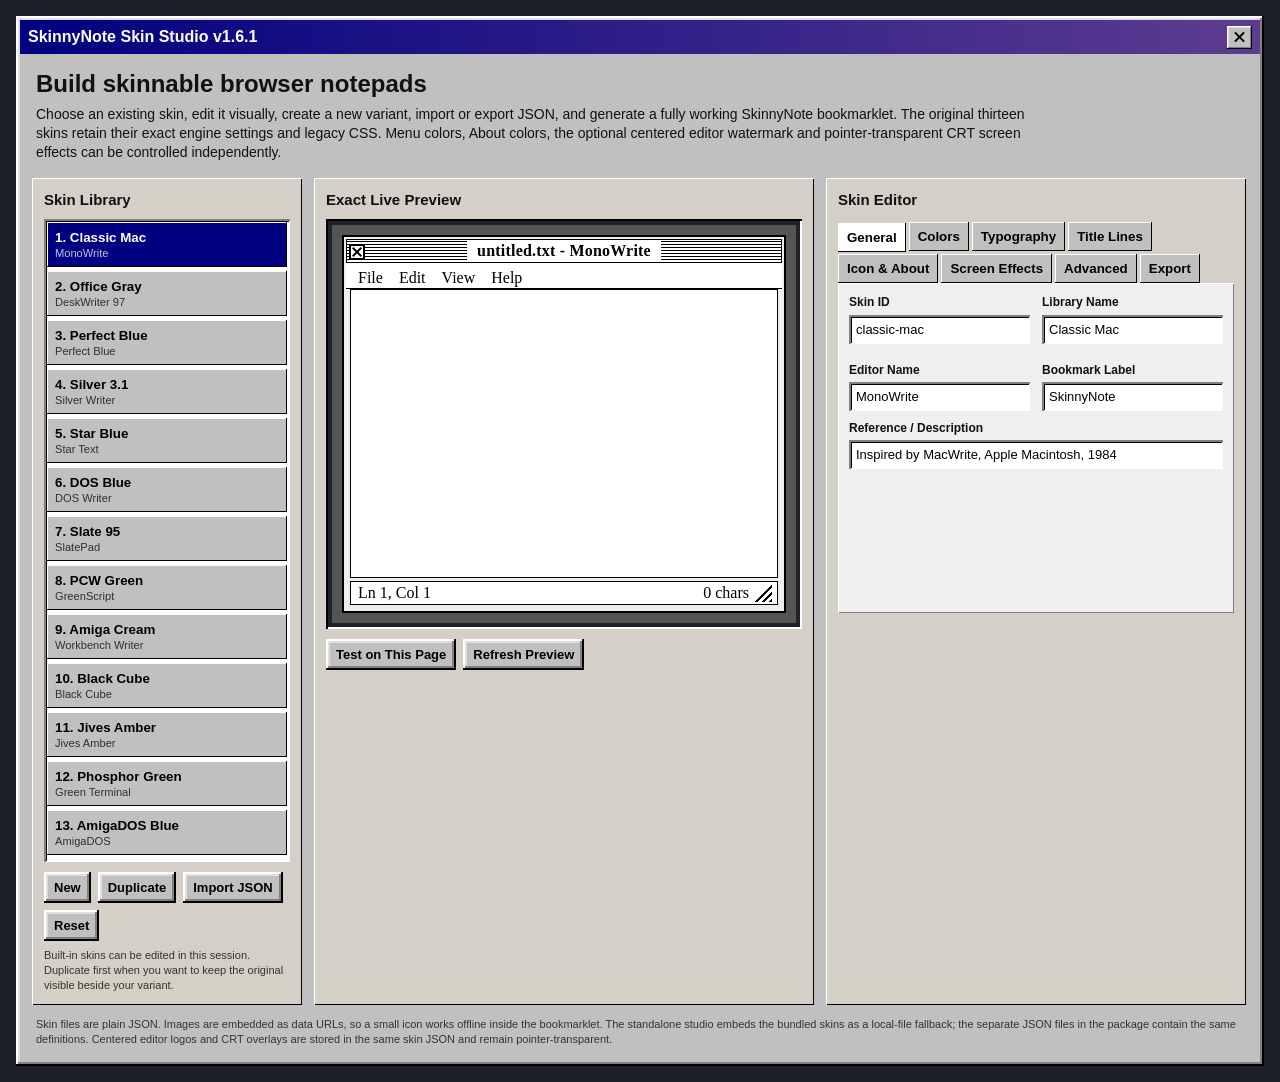
==== commit 02c248c9: "Add files via upload" ====
--- a/index.html
+++ b/index.html
@@ -3,14 +3,14 @@
 <head>
 <meta charset="utf-8">
 <meta name="viewport" content="width=device-width,initial-scale=1,viewport-fit=cover">
-<title>SkinnyNote Skin Studio v1.6.0</title>
+<title>SkinnyNote Skin Studio v1.6.1</title>
 <style>
 *{box-sizing:border-box}html{color-scheme:light}body{margin:0;background:#1c2026;color:#111;font:14px/1.35 Tahoma,Arial,sans-serif;padding:16px}.app{max-width:1440px;margin:auto;background:#c0c0c0;padding:4px;box-shadow:inset -2px -2px #000,inset 2px 2px #fff,inset -4px -4px #808080,inset 4px 4px #dfdfdf}.topbar{height:34px;display:flex;align-items:center;background:linear-gradient(90deg,#000080,#5d3d8f);color:#fff;padding:4px 8px;font-weight:700;font-size:16px}.topbar span{flex:1}.closebox{width:25px;height:23px;position:relative;background:#c0c0c0;box-shadow:inset -1px -1px #000,inset 1px 1px #fff,inset -2px -2px #808080,inset 2px 2px #dfdfdf}.closebox:before,.closebox:after{content:"";position:absolute;left:6px;top:10px;width:13px;height:2px;background:#000}.closebox:before{transform:rotate(45deg)}.closebox:after{transform:rotate(-45deg)}.intro{padding:14px 16px 4px}.intro h1{font-size:24px;margin:0 0 5px}.intro p{margin:0;max-width:1000px}.workspace{display:grid;grid-template-columns:270px minmax(500px,1fr) minmax(420px,.85fr);gap:12px;padding:12px}.panel{background:#d4d0c8;padding:12px;box-shadow:inset 1px 1px #fff,inset -1px -1px #000;min-width:0}.panel h2{font-size:15px;margin:0 0 9px}.library{max-height:700px;overflow:auto;padding:3px;background:#fff;box-shadow:inset 2px 2px #808080,inset -1px -1px #fff,inset 3px 3px #000}.skinitem{display:block;width:100%;border:0;text-align:left;padding:8px;background:#c0c0c0;color:#000;margin-bottom:4px;box-shadow:inset -1px -1px #000,inset 1px 1px #fff;cursor:pointer}.skinitem.active{background:#000080;color:#fff}.skinitem small{display:block;opacity:.75;margin-top:2px}.buttons{display:flex;flex-wrap:wrap;gap:7px;margin-top:10px}.btn,.filebtn{border:0;background:#c0c0c0;color:#000;font:700 13px Tahoma,Arial,sans-serif;padding:8px 10px;cursor:pointer;box-shadow:inset -2px -2px #000,inset 2px 2px #fff,inset -4px -4px #808080,inset 4px 4px #dfdfdf}.btn:active,.filebtn:active{box-shadow:inset 2px 2px #000,inset -2px -2px #fff}.filebtn input{display:none}.previewWrap{height:410px;background:#1f2329;padding:6px;box-shadow:inset 2px 2px #000,inset -2px -2px #fff}.preview{width:100%;height:100%;border:0;background:#555}.hint{font-size:11px;margin:7px 0 0;color:#333}.tabs{display:flex;gap:3px;flex-wrap:wrap;margin:12px 0 0}.tab{border:0;background:#c0c0c0;padding:7px 9px;font-weight:700;box-shadow:inset -1px -1px #000,inset 1px 1px #fff;cursor:pointer}.tab.active{background:#fff;position:relative;top:1px}.tabpane{display:none;background:#efefef;padding:11px;min-height:330px;box-shadow:inset 1px 1px #fff,inset -1px -1px #808080}.tabpane.active{display:block}.grid2{display:grid;grid-template-columns:1fr 1fr;gap:9px 12px}.field{display:grid;gap:4px;margin-bottom:9px}.field label{font-weight:700;font-size:12px}.field input,.field select,.field textarea{width:100%;border:0;background:#fff;color:#000;font:13px Tahoma,Arial,sans-serif;padding:7px;box-shadow:inset 2px 2px #808080,inset -1px -1px #fff,inset 3px 3px #000}.field textarea{font-family:"Courier New",monospace;resize:vertical}.checkrow{display:flex;align-items:center;gap:7px;margin:7px 0}.colors{display:grid;grid-template-columns:1fr 1fr;gap:7px 10px}.colorrow{display:grid;grid-template-columns:26px 1fr;gap:6px;align-items:center}.colorrow input[type=color]{width:26px;height:27px;border:1px solid #555;padding:0}.colorrow input[type=text]{min-width:0;border:0;padding:6px;box-shadow:inset 2px 2px #808080,inset -1px -1px #fff}.colorrow label{grid-column:1/-1;font-size:11px;font-weight:700}.jsonbox{height:255px!important}.status{min-height:20px;margin-top:9px;font-size:12px;font-weight:700;color:#000080}.exportCode{height:105px!important;font:10px/1.2 "Courier New",monospace!important}.iconPreview{width:72px;height:72px;background:#fff;display:grid;place-items:center;margin:4px 0 8px;overflow:hidden;background-size:contain;background-position:center;background-repeat:no-repeat;box-shadow:inset 2px 2px #808080,inset -1px -1px #fff,inset 3px 3px #000;font-size:42px;font-weight:700}.advancedNote{font-size:11px;background:#fff9cc;padding:7px;margin-bottom:8px}.footer{padding:0 16px 15px;font-size:11px;color:#333}@media(max-width:1180px){.workspace{grid-template-columns:250px 1fr}.right{grid-column:1/-1}.right .tabpane{min-height:0}}@media(max-width:760px){body{padding:5px}.workspace{grid-template-columns:1fr}.previewWrap{height:370px}.grid2,.colors{grid-template-columns:1fr}.right{grid-column:auto}}
 </style>
 </head>
 <body>
 <main class="app">
-<div class="topbar"><span>SkinnyNote Skin Studio v1.6.0</span><b class="closebox" aria-hidden="true"></b></div>
+<div class="topbar"><span>SkinnyNote Skin Studio v1.6.1</span><b class="closebox" aria-hidden="true"></b></div>
 <section class="intro"><h1>Build skinnable browser notepads</h1><p>Choose an existing skin, edit it visually, create a new variant, import or export JSON, and generate a fully working SkinnyNote bookmarklet. The original thirteen skins retain their exact engine settings and legacy CSS. Menu colors, About colors, the optional centered editor watermark and pointer-transparent CRT screen effects can be controlled independently.</p></section>
 <div class="workspace">
 <aside class="panel">
@@ -60,7 +60,7 @@
 </main>
 <script>
 const BUILT_INS=[{"id":"classic-mac","number":1,"name":"Classic Mac","reference":"Inspired by MacWrite, Apple Macintosh, 1984","productName":"MonoWrite","colors":{"panel":"#eeeeee","panel2":"#ffffff","button":"#ffffff","titleBg":"repeating-linear-gradient(0deg,#ffffff 0 2px,#000000 2px 3px)","titleFg":"#000000","editorBg":"#ffffff","editorFg":"#000000","statusBg":"#ffffff","statusFg":"#000000","menuFg":"#000000","menuHoverBg":"#000000","menuHoverFg":"#ffffff","aboutFg":"#000000","aboutButtonFg":"#000000","selectionBg":"#000000","selectionFg":"#ffffff","hi":"#ffffff","mid":"#dddddd","dark":"#777777","deep":"#000000","frameBg":"#ffffff","grip":"#000000","aboutBg":"#eeeeee","menuActiveBg":"#000","menuActiveFg":"#fff"},"uiFont":"Geneva,Chicago,\"Helvetica Neue\",Arial,sans-serif","editorFont":"Geneva,Chicago,\"Helvetica Neue\",Arial,sans-serif","extraCss":".window{border:2px solid #000;box-shadow:none;padding:2px}.titlebar{border:1px solid #000;justify-content:center;position:relative;padding-left:24px;padding-right:24px}.title{position:absolute;left:50%;transform:translateX(-50%);max-width:calc(100% - 58px);background:#fff;padding:1px 10px;flex:0 1 auto;text-align:center;z-index:1}.icon{display:none}.controls{position:absolute;left:2px;top:2px;margin:0;order:0;z-index:2}.minimize,.maximize{display:none}.caption.close{width:16px;height:16px;background:#fff;box-shadow:none;border:2px solid #000}.menubar{border-bottom:1px solid #000;background:#fff}.menubtn:hover,.menubtn.open{border-color:#000;background:#000;color:#fff}.menu{border:2px solid #000;box-shadow:none;background:#fff}.editorframe{border:1px solid #000;box-shadow:none;padding:1px}.status{border:1px solid #000;box-shadow:none}.aboutbox{border:2px solid #000;box-shadow:none}.abouttitle{border-bottom:1px solid #000;justify-content:center;position:relative;padding-left:24px;padding-right:24px}.abouttitle span{position:absolute;left:50%;transform:translateX(-50%);max-width:calc(100% - 58px);background:#fff;padding:1px 10px;flex:0 1 auto;text-align:center;z-index:1}.abouttitle .caption{position:absolute;left:2px;top:2px;z-index:2}.winbutton{background:#fff;border:2px solid #000;box-shadow:inset 0 0 0 2px #fff,inset 0 0 0 3px #000}","editorWeight":"600","schemaVersion":3,"skinnyNote":{"icon":{"mode":"legacy","showInTitleBar":true,"showInAbout":false,"text":"N","dataUrl":"","size":20},"titleBarLines":{"enabled":false,"mode":"gap","lineColor":"#000000","gapColor":"#eeeeee","lineThickness":2,"gapThickness":2,"startWithGap":true,"titlePlateColor":"#eeeeee","applyToAbout":true},"about":{"subtitle":"Compact browser text editor","copyright":"Copyright © 2026 Jives"},"editorWatermark":{"enabled":false,"size":46,"opacity":18}}},{"id":"office97","number":2,"name":"Office Gray","reference":"Inspired by Microsoft Word 97 and the late Windows 95 era","productName":"DeskWriter 97","colors":{"panel":"#c0c0c0","panel2":"#dfdfdf","button":"#c0c0c0","titleBg":"linear-gradient(90deg,#000080,#1084d0)","titleFg":"#ffffff","editorBg":"#ffffff","editorFg":"#000000","statusBg":"#c0c0c0","statusFg":"#000000","menuFg":"#000000","menuHoverBg":"#000080","menuHoverFg":"#ffffff","aboutFg":"#000000","aboutButtonFg":"#000000","selectionBg":"#000080","selectionFg":"#ffffff","hi":"#ffffff","mid":"#dfdfdf","dark":"#808080","deep":"#000000","frameBg":"#ffffff","grip":"#808080","aboutBg":"#d4d0c8","menuActiveBg":"#c0c0c0","menuActiveFg":"#000000"},"uiFont":"Tahoma,\"MS Sans Serif\",Arial,sans-serif","editorFont":"Arial,\"Helvetica Neue\",sans-serif","extraCss":".window{grid-template-rows:24px 28px minmax(0,1fr) 28px}.menubar{background:#d4d0c8;border-bottom:1px solid #808080}.titlebar{font-size:12px}.editorframe{margin-top:2px}.status{font-size:12px}.aboutbody{background:#d4d0c8}","editorWeight":"600","schemaVersion":3,"skinnyNote":{"icon":{"mode":"legacy","showInTitleBar":true,"showInAbout":false,"text":"N","dataUrl":"","size":20},"titleBarLines":{"enabled":false,"mode":"gap","lineColor":"#ffffff","gapColor":"#c0c0c0","lineThickness":2,"gapThickness":2,"startWithGap":true,"titlePlateColor":"#c0c0c0","applyToAbout":true},"about":{"subtitle":"Compact browser text editor","copyright":"Copyright © 2026 Jives"},"editorWatermark":{"enabled":false,"size":46,"opacity":18}}},{"id":"perfect-blue","number":3,"name":"Perfect Blue","reference":"Inspired by WordPerfect 5.1 and 6.0, MS-DOS, 1989","productName":"Perfect Blue","colors":{"panel":"#0000aa","panel2":"#0000aa","button":"#c0c0c0","titleBg":"#c0c0c0","titleFg":"#000080","editorBg":"#0000aa","editorFg":"#d8d8d8","statusBg":"#0000aa","statusFg":"#ffffff","menuFg":"#ffffff","menuHoverBg":"#000080","menuHoverFg":"#ffffff","aboutFg":"#ffffff","aboutButtonFg":"#ffffff","selectionBg":"#00ffff","selectionFg":"#000000","hi":"#ffffff","mid":"#c0c0c0","dark":"#808080","deep":"#000080","frameBg":"#0000aa","grip":"#ffffff","aboutBg":"#0000aa","menuActiveBg":"#000080","menuActiveFg":"#fff"},"uiFont":"\"Courier New\",Courier,monospace","editorFont":"\"Courier New\",Courier,monospace","extraCss":".window{grid-template-rows:24px 28px minmax(0,1fr) 24px;background:#0000aa;padding:0;border:3px double #000080;box-shadow:none}.titlebar{background:#c0c0c0;color:#000080;font-weight:700;border-top:1px solid #fff;border-bottom:3px double #000080;padding:1px 3px 1px 5px}.title{font-weight:700;text-shadow:none}.icon{display:none}.caption{height:18px;background:#c0c0c0;border:1px solid #000080;box-shadow:none}.caption:active{box-shadow:inset 1px 1px #000080}.menubar{height:28px;align-items:center;background:#c0c0c0;color:#000080;padding:0 3px;border:0;border-bottom:2px solid #000080;box-shadow:none;font-weight:700;overflow:visible;z-index:20}.menubar:after{content:\"(Press F3 for Help)\";margin-left:auto;padding:3px 2px 2px 8px;color:#000080;font-weight:700;white-space:nowrap}.menuwrap{z-index:21}.menubtn{font-weight:700;padding:3px 5px;color:#000080;border:1px solid transparent;box-shadow:none}.menubtn::first-letter{color:#a00000}.menubtn:hover,.menubtn.open{border-color:transparent;background:#000080;color:#fff;box-shadow:none}.menu{top:25px;background:#c0c0c0;color:#000080;border:1px solid #000080;box-shadow:none;z-index:50}.item{font-weight:700}.sep{border-top-color:#808080;border-bottom-color:#fff}.editorframe{margin:0;padding:0;background:#0000aa;box-shadow:none;border:0}textarea{padding:4px 5px;font-size:15px;line-height:1.32;letter-spacing:.1px}textarea::selection,textarea:focus::selection{background-color:#00ffff!important;color:#000!important;-webkit-text-fill-color:#000!important;text-shadow:none!important}.status{margin:0;padding:0 5px;background:#0000aa;color:#fff;box-shadow:none;border:0;font-weight:700}.chars{margin-left:auto}.grip{background:repeating-linear-gradient(135deg,transparent 0 3px,#fff 3px 5px)}.aboutbox{background:#0000aa;color:#fff;border:3px double #c0c0c0;box-shadow:none;padding:0}.abouttitle{background:#c0c0c0;color:#000080;border-bottom:3px double #000080}.aboutbody{background:#0000aa;color:#fff}.winbutton{background:#c0c0c0;color:#000080!important;-webkit-text-fill-color:#000080!important;border:1px solid #000080;box-shadow:none;font-weight:700}@media(max-width:390px){.menubar:after{display:none}.menubtn{padding-left:4px;padding-right:4px}}","editorWeight":"700","schemaVersion":3,"skinnyNote":{"icon":{"mode":"legacy","showInTitleBar":true,"showInAbout":false,"text":"N","dataUrl":"","size":20},"titleBarLines":{"enabled":false,"mode":"gap","lineColor":"#000080","gapColor":"#c0c0c0","lineThickness":2,"gapThickness":2,"startWithGap":true,"titlePlateColor":"#c0c0c0","applyToAbout":true},"about":{"subtitle":"Compact browser text editor","copyright":"Copyright © 2026 Jives"},"editorWatermark":{"enabled":false,"size":46,"opacity":18}}},{"id":"silver31","number":4,"name":"Silver 3.1","reference":"Inspired by Microsoft Word 6.0, Windows 3.1, 1993","productName":"Silver Writer","colors":{"panel":"#c0c0c0","panel2":"#dfdfdf","button":"#c0c0c0","titleBg":"#000080","titleFg":"#ffffff","editorBg":"#ffffff","editorFg":"#000000","statusBg":"#c0c0c0","statusFg":"#000000","menuFg":"#000000","menuHoverBg":"#000080","menuHoverFg":"#ffffff","aboutFg":"#000000","aboutButtonFg":"#000000","selectionBg":"#000080","selectionFg":"#ffffff","hi":"#ffffff","mid":"#dfdfdf","dark":"#808080","deep":"#000000","frameBg":"#ffffff","grip":"#808080","aboutBg":"#c0c0c0","menuActiveBg":"#c0c0c0","menuActiveFg":"#000000"},"uiFont":"\"MS Sans Serif\",Tahoma,Arial,sans-serif","editorFont":"\"Times New Roman\",Times,serif","extraCss":".titlebar{font-size:12px}.window{grid-template-rows:23px 27px minmax(0,1fr) 26px}.caption{width:20px;height:18px}.menubtn{padding-left:6px;padding-right:6px}.editorframe{margin-left:3px;margin-right:3px}.status{font-size:12px}","editorWeight":"600","schemaVersion":3,"skinnyNote":{"icon":{"mode":"legacy","showInTitleBar":true,"showInAbout":false,"text":"N","dataUrl":"","size":20},"titleBarLines":{"enabled":false,"mode":"gap","lineColor":"#ffffff","gapColor":"#000080","lineThickness":2,"gapThickness":2,"startWithGap":true,"titlePlateColor":"#000080","applyToAbout":true},"about":{"subtitle":"Compact browser text editor","copyright":"Copyright © 2026 Jives"},"editorWatermark":{"enabled":false,"size":46,"opacity":18}}},{"id":"star-blue","number":5,"name":"Star Blue","reference":"Inspired by WordStar, MS-DOS, 1978","productName":"Star Text","colors":{"panel":"#000000","panel2":"#000000","button":"#c0c0c0","titleBg":"#c0c0c0","titleFg":"#000000","editorBg":"#000000","editorFg":"#f2f2f2","statusBg":"#c0c0c0","statusFg":"#000000","menuFg":"#000000","menuHoverBg":"#000000","menuHoverFg":"#ffffff","aboutFg":"#000000","aboutButtonFg":"#000000","selectionBg":"#d8d8d8","selectionFg":"#000000","hi":"#ffffff","mid":"#d8d8d8","dark":"#808080","deep":"#000000","frameBg":"#000000","grip":"#000000","aboutBg":"#000","menuActiveBg":"#000","menuActiveFg":"#fff"},"uiFont":"\"Courier New\",Courier,monospace","editorFont":"\"Courier New\",Courier,monospace","extraCss":".window{grid-template-rows:24px 28px minmax(0,1fr) 24px;padding:0;background:#000;border:2px solid #c0c0c0;box-shadow:none}.titlebar{background:#c0c0c0;color:#000;font-weight:700;border:0;border-bottom:1px solid #000;padding:1px 4px}.icon{display:none}.caption{background:#c0c0c0;box-shadow:none;border:1px solid #000}.menubar{height:28px;align-items:center;background:#c0c0c0;color:#000;border:0;border-bottom:1px solid #000;box-shadow:none;padding:0 3px;font-weight:700;overflow:visible;z-index:20}.menuwrap{z-index:21}.menubtn{font-weight:700;color:#000;box-shadow:none;padding:3px 6px}.menubtn:hover,.menubtn.open{border-color:transparent;background:#000;color:#fff;box-shadow:none}.menu{top:25px;background:#c0c0c0;color:#000;border:1px solid #000;box-shadow:none;z-index:50}.item{font-weight:700}.item:hover{background:#000;color:#fff}.sep{border-top-color:#808080;border-bottom-color:#fff}.editorframe{background:#000;box-shadow:none;padding:0;margin:0;border:0}textarea{padding:4px 5px;font-size:15px;line-height:1.32;letter-spacing:.1px}textarea::selection,textarea:focus::selection{background-color:#d8d8d8!important;color:#000!important;-webkit-text-fill-color:#000!important;text-shadow:none!important}.status{background:#c0c0c0;color:#000;box-shadow:none;border:0;border-top:1px solid #000;margin:0;padding:0 5px;font-weight:700}.grip{background:repeating-linear-gradient(135deg,transparent 0 3px,#000 3px 5px)}.aboutbox{background:#c0c0c0;color:#000;border:2px solid #000;box-shadow:none;padding:0}.abouttitle{background:#c0c0c0;color:#000;border-bottom:1px solid #000}.aboutbody{background:#000;color:#fff}.winbutton{background:#c0c0c0;color:#000!important;-webkit-text-fill-color:#000!important;border:1px solid #000;box-shadow:none;font-weight:700}","editorWeight":"600","schemaVersion":3,"skinnyNote":{"icon":{"mode":"legacy","showInTitleBar":true,"showInAbout":false,"text":"N","dataUrl":"","size":20},"titleBarLines":{"enabled":false,"mode":"gap","lineColor":"#000000","gapColor":"#c0c0c0","lineThickness":2,"gapThickness":2,"startWithGap":true,"titlePlateColor":"#c0c0c0","applyToAbout":true},"about":{"subtitle":"Compact browser text editor","copyright":"Copyright © 2026 Jives"},"editorWatermark":{"enabled":false,"size":46,"opacity":18}}},{"id":"dos-blue","number":6,"name":"DOS Blue","reference":"Inspired by Microsoft Word 1.0, MS-DOS, 1983","productName":"DOS Writer","colors":{"panel":"#000080","panel2":"#000080","button":"#c0c0c0","titleBg":"#00aaaa","titleFg":"#000000","editorBg":"#000080","editorFg":"#ffffff","statusBg":"#c0c0c0","statusFg":"#000000","menuFg":"#000000","menuHoverBg":"#ffffff","menuHoverFg":"#000080","aboutFg":"#000000","aboutButtonFg":"#000000","selectionBg":"#ffffff","selectionFg":"#000080","hi":"#ffffff","mid":"#c0c0c0","dark":"#555555","deep":"#000000","frameBg":"#000080","grip":"#000000","aboutBg":"#000080","menuActiveBg":"#c0c0c0","menuActiveFg":"#000000"},"uiFont":"\"Courier New\",Courier,monospace","editorFont":"\"Courier New\",Courier,monospace","extraCss":".window{box-shadow:0 0 0 2px #c0c0c0;padding:2px}.titlebar{font-weight:400}.icon{display:none}.menubar{background:#c0c0c0;color:#000}.menu{background:#c0c0c0;color:#000}.editorframe{box-shadow:none;padding:1px}.status{box-shadow:none}.caption{box-shadow:none;border:1px solid #000}.aboutbox{background:#c0c0c0;color:#000}.aboutbody{background:#000080;color:#fff}","editorWeight":"600","schemaVersion":3,"skinnyNote":{"icon":{"mode":"legacy","showInTitleBar":true,"showInAbout":false,"text":"N","dataUrl":"","size":20},"titleBarLines":{"enabled":false,"mode":"gap","lineColor":"#000000","gapColor":"#00aaaa","lineThickness":2,"gapThickness":2,"startWithGap":true,"titlePlateColor":"#00aaaa","applyToAbout":true},"about":{"subtitle":"Compact browser text editor","copyright":"Copyright © 2026 Jives"},"editorWatermark":{"enabled":false,"size":46,"opacity":18}}},{"id":"slate95","number":7,"name":"Slate 95","reference":"Inspired by Windows 95 WordPad, 1995","productName":"SlatePad","colors":{"panel":"#c0c0c0","panel2":"#dfdfdf","button":"#c0c0c0","titleBg":"linear-gradient(90deg,#000080,#5d3d8f)","titleFg":"#ffffff","editorBg":"#fffef3","editorFg":"#000000","statusBg":"#c0c0c0","statusFg":"#000000","menuFg":"#000000","menuHoverBg":"#000080","menuHoverFg":"#ffffff","aboutFg":"#000000","aboutButtonFg":"#000000","selectionBg":"#000080","selectionFg":"#ffffff","hi":"#ffffff","mid":"#dfdfdf","dark":"#808080","deep":"#000000","frameBg":"#ffffff","grip":"#808080","aboutBg":"#c0c0c0","menuActiveBg":"#c0c0c0","menuActiveFg":"#000000"},"uiFont":"Tahoma,\"MS Sans Serif\",Arial,sans-serif","editorFont":"Arial,\"Helvetica Neue\",sans-serif","extraCss":".titlebar{background:linear-gradient(90deg,#000080,#5d3d8f)}.editorframe{background:#fff}.menubar{background:#c0c0c0}.aboutname{color:#555;text-shadow:1px 1px #fff}","editorWeight":"600","schemaVersion":3,"skinnyNote":{"icon":{"mode":"legacy","showInTitleBar":true,"showInAbout":false,"text":"N","dataUrl":"","size":20},"titleBarLines":{"enabled":false,"mode":"gap","lineColor":"#ffffff","gapColor":"#c0c0c0","lineThickness":2,"gapThickness":2,"startWithGap":true,"titlePlateColor":"#c0c0c0","applyToAbout":true},"about":{"subtitle":"Compact browser text editor","copyright":"Copyright © 2026 Jives"},"editorWatermark":{"enabled":false,"size":46,"opacity":18}}},{"id":"pcw-green","number":8,"name":"PCW Green","reference":"Inspired by LocoScript, Amstrad PCW, 1985","productName":"GreenScript","colors":{"panel":"#d8d8c8","panel2":"#efefe5","button":"#d8d8c8","titleBg":"#183c32","titleFg":"#e6f4cf","editorBg":"#102c20","editorFg":"#b9ff8a","statusBg":"#cdd4b8","statusFg":"#102c20","menuFg":"#102c20","menuHoverBg":"#183c32","menuHoverFg":"#e6f4cf","aboutFg":"#102c20","aboutButtonFg":"#102c20","selectionBg":"#b9ff8a","selectionFg":"#102c20","hi":"#ffffff","mid":"#eeeecc","dark":"#727765","deep":"#111111","frameBg":"#102c20","grip":"#183c32","aboutBg":"#d8d8c8","menuActiveBg":"#d8d8c8","menuActiveFg":"#102c20"},"uiFont":"\"Courier New\",Courier,monospace","editorFont":"\"Courier New\",Courier,monospace","extraCss":".window{border:2px solid #183c32;box-shadow:inset -2px -2px #111,inset 2px 2px #fff}.titlebar{font-weight:400}.icon{display:none}.editorframe{box-shadow:inset 0 0 0 1px #7ea96b;padding:2px}.status{font-weight:700}.caption{background:#cdd4b8}.aboutbody{background:#d8d8c8}","editorWeight":"600","schemaVersion":3,"skinnyNote":{"icon":{"mode":"legacy","showInTitleBar":true,"showInAbout":false,"text":"N","dataUrl":"","size":20},"titleBarLines":{"enabled":false,"mode":"gap","lineColor":"#e6f4cf","gapColor":"#183c32","lineThickness":2,"gapThickness":2,"startWithGap":true,"titlePlateColor":"#183c32","applyToAbout":true},"about":{"subtitle":"Compact browser text editor","copyright":"Copyright © 2026 Jives"},"editorWatermark":{"enabled":false,"size":46,"opacity":18}}},{"id":"amiga-cream","number":9,"name":"Amiga Cream","reference":"Inspired by Wordworth, Commodore Amiga, 1991","productName":"Workbench Writer","colors":{"panel":"#e7dfc9","panel2":"#fff8e8","button":"#e7dfc9","titleBg":"#31558a","titleFg":"#ffffff","editorBg":"#fffdf4","editorFg":"#111111","statusBg":"#e7dfc9","statusFg":"#111111","menuFg":"#111111","menuHoverBg":"#ed7c24","menuHoverFg":"#000000","aboutFg":"#111111","aboutButtonFg":"#111111","selectionBg":"#31558a","selectionFg":"#ffffff","hi":"#ffffff","mid":"#fff4dd","dark":"#8b806b","deep":"#111111","frameBg":"#fffdf4","grip":"#31558a","aboutBg":"#e7dfc9","menuActiveBg":"#e7dfc9","menuActiveFg":"#111111"},"uiFont":"Helvetica,Arial,sans-serif","editorFont":"\"Times New Roman\",Times,serif","extraCss":".window{border:2px solid #111;box-shadow:inset 2px 2px #fff,inset -2px -2px #6c6557}.titlebar{border-bottom:3px solid #ed7c24}.icon{transform:none;background:#ed7c24}.caption{border:1px solid #111}.menubar{background:#e7dfc9;border-bottom:1px solid #8b806b}.menu{border:1px solid #111}.editorframe{box-shadow:inset 2px 2px #6c6557,inset -1px -1px #fff}.status{border-top:1px solid #8b806b}.abouttitle{border-bottom:3px solid #ed7c24}","editorWeight":"600","schemaVersion":3,"skinnyNote":{"icon":{"mode":"legacy","showInTitleBar":true,"showInAbout":false,"text":"N","dataUrl":"","size":20},"titleBarLines":{"enabled":false,"mode":"gap","lineColor":"#ffffff","gapColor":"#31558a","lineThickness":2,"gapThickness":2,"startWithGap":true,"titlePlateColor":"#31558a","applyToAbout":true},"about":{"subtitle":"Compact browser text editor","copyright":"Copyright © 2026 Jives"},"editorWatermark":{"enabled":false,"size":46,"opacity":18}}},{"id":"black-cube","number":10,"name":"Black Cube","reference":"Inspired by WriteNow and NeXTSTEP, 1989","productName":"Black Cube","colors":{"panel":"#555555","panel2":"#777777","button":"#777777","titleBg":"linear-gradient(#777,#3b3b3b)","titleFg":"#ffffff","editorBg":"#f4f1e8","editorFg":"#111111","statusBg":"#666666","statusFg":"#ffffff","menuFg":"#ffffff","menuHoverBg":"#111111","menuHoverFg":"#ffffff","aboutFg":"#ffffff","aboutButtonFg":"#ffffff","selectionBg":"#111111","selectionFg":"#ffffff","hi":"#bcbcbc","mid":"#8c8c8c","dark":"#333333","deep":"#111111","frameBg":"#222222","grip":"#d0d0d0","aboutBg":"#555555","menuActiveBg":"#111","menuActiveFg":"#ffffff"},"uiFont":"Helvetica,Arial,sans-serif","editorFont":"Helvetica,Arial,sans-serif","extraCss":".window{padding:5px;box-shadow:inset -3px -3px #111,inset 3px 3px #aaa}.titlebar{height:25px;border:1px solid #111;box-shadow:inset 1px 1px #aaa}.icon{display:none}.caption{background:#777;border:1px solid #111;box-shadow:inset 1px 1px #aaa,inset -1px -1px #333}.menubar{background:#666;color:#fff}.menu{background:#666;color:#fff;border:1px solid #111}.menubtn:hover,.menubtn.open{background:#111;border-color:#aaa #111 #111 #aaa}.editorframe{margin-top:3px;box-shadow:inset 2px 2px #111,inset -2px -2px #aaa;padding:4px}.status{box-shadow:inset 1px 1px #333,inset -1px -1px #999}.aboutbox{padding:5px}.winbutton{background:#777;color:#fff!important;-webkit-text-fill-color:#fff!important}","editorWeight":"600","schemaVersion":3,"skinnyNote":{"icon":{"mode":"legacy","showInTitleBar":true,"showInAbout":false,"text":"N","dataUrl":"","size":20},"titleBarLines":{"enabled":false,"mode":"gap","lineColor":"#ffffff","gapColor":"#555555","lineThickness":2,"gapThickness":2,"startWithGap":true,"titlePlateColor":"#555555","applyToAbout":true},"about":{"subtitle":"Compact browser text editor","copyright":"Copyright © 2026 Jives"},"editorWatermark":{"enabled":false,"size":46,"opacity":18}}},{"id":"jives-amber","number":11,"name":"Jives Amber","reference":"Original Jives theme, no historical product styling","productName":"Jives Amber","colors":{"panel":"#17130c","panel2":"#2a2114","button":"#3b2b14","titleBg":"linear-gradient(90deg,#2b1700,#8a4d00)","titleFg":"#ffd58b","editorBg":"#0d0a05","editorFg":"#ffbf54","statusBg":"#2a2114","statusFg":"#ffd58b","menuFg":"#ffd58b","menuHoverBg":"#ff9d16","menuHoverFg":"#111111","aboutFg":"#ffd58b","aboutButtonFg":"#ffd58b","selectionBg":"#ff9d16","selectionFg":"#111111","hi":"#8f672d","mid":"#5a3f1c","dark":"#1a1107","deep":"#000000","frameBg":"#000000","grip":"#ff9d16","aboutBg":"#17130c","menuActiveBg":"#3b2b14","menuActiveFg":"#ffd58b"},"uiFont":"\"Courier New\",Courier,monospace","editorFont":"\"Courier New\",Courier,monospace","extraCss":".window{border:1px solid #ff9d16;box-shadow:0 0 18px rgba(255,157,22,.25),inset -2px -2px #000,inset 2px 2px #5a3f1c}.titlebar{border-bottom:1px solid #ff9d16}.icon{background:#ff9d16;transform:none}.caption{background:#3b2b14}.caption:before,.caption:after{background:#ffbf54}.maximize:before{background:transparent;border-color:#ffbf54}.menubar{border-bottom:1px solid #5a3f1c}.menu{border:1px solid #ff9d16}.editorframe{box-shadow:inset 0 0 0 1px #8a4d00;padding:2px}.status{border-top:1px solid #8a4d00}.aboutbox{border:1px solid #ff9d16}.aboutbody{background:#17130c}.winbutton{color:#ffd58b!important;-webkit-text-fill-color:#ffd58b!important}","editorWeight":"600","schemaVersion":3,"skinnyNote":{"icon":{"mode":"legacy","showInTitleBar":true,"showInAbout":false,"text":"N","dataUrl":"","size":20},"titleBarLines":{"enabled":false,"mode":"gap","lineColor":"#ffd58b","gapColor":"#17130c","lineThickness":2,"gapThickness":2,"startWithGap":true,"titlePlateColor":"#17130c","applyToAbout":true},"about":{"subtitle":"Compact browser text editor","copyright":"Copyright © 2026 Jives"},"editorWatermark":{"enabled":false,"size":46,"opacity":18}}},{"id":"green-terminal","number":12,"name":"Phosphor Green","reference":"Original theme inspired by monochrome CRT terminals, 1970s and 1980s","productName":"Green Terminal","colors":{"panel":"#030904","panel2":"#071209","button":"#07180a","titleBg":"#041006","titleFg":"#8cff9b","editorBg":"#010502","editorFg":"#73ff82","statusBg":"#041006","statusFg":"#8cff9b","menuFg":"#8cff9b","menuHoverBg":"#8cff9b","menuHoverFg":"#001803","aboutFg":"#8cff9b","aboutButtonFg":"#8cff9b","selectionBg":"#b5ffbd","selectionFg":"#001803","hi":"#2b7735","mid":"#17451e","dark":"#08240d","deep":"#000000","frameBg":"#000000","grip":"#73ff82","aboutBg":"#010502","menuActiveBg":"#0a2410","menuActiveFg":"#b5ffbd"},"uiFont":"\"Courier New\",Courier,monospace","editorFont":"\"Courier New\",Courier,monospace","extraCss":".window{position:relative;isolation:isolate;padding:2px;background:#020602;border:1px solid #4dff64;border-radius:7px;box-shadow:0 0 14px rgba(60,255,90,.24),inset 0 0 22px rgba(0,42,8,.82)}.window:after{content:\"\";position:absolute;inset:0;z-index:1000;pointer-events:none;border-radius:6px;background:repeating-linear-gradient(0deg,rgba(0,0,0,.24) 0 1px,rgba(0,0,0,0) 1px 4px),radial-gradient(ellipse at center,rgba(75,255,98,0) 58%,rgba(0,0,0,.18) 100%);opacity:.78}.titlebar{background:#041006;color:#8cff9b;border-bottom:1px solid #2acb40;font-weight:700;text-shadow:0 0 4px rgba(80,255,100,.55)}.icon{display:none}.caption{background:#07180a;border:1px solid #2acb40;box-shadow:none}.caption:before,.caption:after{background:#73ff82}.maximize:before{background:transparent;border-color:#73ff82}.menubar{background:#020902;color:#73ff82;border-bottom:1px solid #176d22;box-shadow:none;text-shadow:0 0 4px rgba(55,255,80,.38)}.menubtn:hover,.menubtn.open{border-color:#2acb40;background:#0a2410;color:#b5ffbd}.menu{background:#041006;color:#73ff82;border:1px solid #2acb40;box-shadow:0 0 9px rgba(50,255,80,.2);text-shadow:0 0 4px rgba(55,255,80,.38)}.item:hover{background:#8cff9b;color:#001803;text-shadow:none}.sep{border-top-color:#0d4016;border-bottom-color:#2b7735}.editorframe{isolation:isolate;margin:0 3px 3px;padding:3px;background:#000;border:1px solid #176d22;border-radius:5px;box-shadow:inset 0 0 24px rgba(0,255,50,.08),0 0 8px rgba(40,255,70,.12)}.editorframe:before{content:\"\";position:absolute;inset:3px;z-index:5;pointer-events:none;border-radius:3px;box-shadow:inset 0 0 24px rgba(0,0,0,.55)}textarea{padding:8px;font-size:17px;line-height:1.42;letter-spacing:.5px;border-radius:3px;text-shadow:0 0 2px #73ff82,0 0 7px rgba(55,255,80,.46)!important;text-rendering:optimizeSpeed;caret-color:#c8ffcd}textarea::selection,textarea:focus::selection{background-color:#b5ffbd!important;color:#001803!important;-webkit-text-fill-color:#001803!important;text-shadow:none!important}.status{margin:0 3px 3px;background:#020902;color:#73ff82;border-top:1px solid #176d22;box-shadow:none;text-shadow:0 0 4px rgba(55,255,80,.38)}.grip{background:repeating-linear-gradient(135deg,transparent 0 3px,#73ff82 3px 5px)}.aboutbox{background:#020602;color:#73ff82;border:1px solid #4dff64;box-shadow:0 0 14px rgba(60,255,90,.22)}.abouttitle{background:#041006;color:#8cff9b;border-bottom:1px solid #2acb40;text-shadow:0 0 4px rgba(80,255,100,.55)}.aboutbody{background:#010502;color:#73ff82;text-shadow:0 0 4px rgba(55,255,80,.35)}.winbutton{background:#07180a;color:#8cff9b!important;-webkit-text-fill-color:#8cff9b!important;border:1px solid #2acb40;box-shadow:none;text-shadow:0 0 4px rgba(55,255,80,.38)}","editorWeight":"600","defaultFontSize":17,"fontRevision":1,"schemaVersion":3,"skinnyNote":{"icon":{"mode":"legacy","showInTitleBar":true,"showInAbout":false,"text":"N","dataUrl":"","size":20},"titleBarLines":{"enabled":false,"mode":"gap","lineColor":"#8cff9b","gapColor":"#041006","lineThickness":2,"gapThickness":2,"startWithGap":true,"titlePlateColor":"#041006","applyToAbout":true},"about":{"subtitle":"Compact browser text editor","copyright":"Copyright © 2026 Jives"},"editorWatermark":{"enabled":false,"size":46,"opacity":18}}},{"id":"amigados-blue","number":13,"name":"AmigaDOS Blue","reference":"Inspired by AmigaDOS and early Amiga utility screens, late 1980s and early 1990s","productName":"AmigaDOS","colors":{"panel":"#000033","panel2":"#000033","button":"#aaaacc","titleBg":"#aaaacc","titleFg":"#000033","editorBg":"#000033","editorFg":"#aaaacc","statusBg":"#000033","statusFg":"#aaaacc","menuFg":"#aaaacc","menuHoverBg":"#aaaacc","menuHoverFg":"#000033","aboutFg":"#aaaacc","aboutButtonFg":"#aaaacc","selectionBg":"#aaaacc","selectionFg":"#000033","hi":"#aaaacc","mid":"#aaaacc","dark":"#000033","deep":"#000033","frameBg":"#000033","grip":"#aaaacc","aboutBg":"#000033","menuActiveBg":"#aaaacc","menuActiveFg":"#000033"},"uiFont":"\"Courier New\",Courier,monospace","editorFont":"\"Courier New\",Courier,monospace","extraCss":".window{grid-template-rows:22px 26px minmax(0,1fr) 24px;padding:0;background:#000033;border:2px solid #aaaacc;box-shadow:none}.titlebar{height:22px;display:flex;align-items:stretch;background:#aaaacc;color:#000033;font-weight:700;padding:0 0 0 4px;border:0;border-bottom:2px solid #000033;box-shadow:none;gap:0}.title{order:1;flex:0 1 auto;display:flex;align-items:center;height:20px;max-width:calc(100% - 96px);padding-right:4px;background:#aaaacc;font-weight:700;text-shadow:none}.titlebar:before{display:none}.titlebar:after{content:\"\";order:2;flex:1 1 auto;height:20px;margin:0;background:linear-gradient(to bottom,#aaaacc 0 4px,#000033 4px 8px,#aaaacc 8px 12px,#000033 12px 16px,#aaaacc 16px 20px);pointer-events:none}.icon{display:none}.controls{order:3;display:flex;align-items:stretch;flex:0 0 auto;height:20px;margin:0;gap:0}.caption{width:24px;height:20px;background:#aaaacc;border:0;border-left:2px solid #000033;box-shadow:none}.caption:before,.caption:after{background:#000033}.maximize:before{background:transparent;border-color:#000033}.menubar{height:26px;align-items:center;background:#000033;color:#aaaacc;padding:0 3px;border:0;box-shadow:none;overflow:visible;z-index:20}.menuwrap{z-index:21}.menubtn{font-weight:700;padding:3px 6px;color:#aaaacc;border:1px solid transparent;box-shadow:none}.menubtn:hover,.menubtn.open{border-color:transparent;background:#aaaacc;color:#000033;box-shadow:none}.menu{top:24px;background:#000033;color:#aaaacc;border:2px solid #aaaacc;box-shadow:none;z-index:50}.item{font-weight:700}.item:hover{background:#aaaacc;color:#000033}.sep{height:2px;border-top:2px solid #aaaacc;border-bottom:0}.editorframe{margin:0;padding:0;background:#000033;box-shadow:none;border:0}textarea{padding:5px 6px;font-size:16px;line-height:1.34;letter-spacing:.12px}textarea::selection,textarea:focus::selection{background-color:#aaaacc!important;color:#000033!important;-webkit-text-fill-color:#000033!important;text-shadow:none!important}.status{margin:0;padding:0 5px;background:#000033;color:#aaaacc;box-shadow:none;border:0;font-weight:700}.chars{margin-left:auto}.grip{background:repeating-linear-gradient(135deg,transparent 0 3px,#aaaacc 3px 5px)}.aboutbox{background:#000033;color:#aaaacc;border:2px solid #aaaacc;box-shadow:none;padding:0}.abouttitle{height:22px;display:flex;align-items:stretch;background:#aaaacc;color:#000033;padding:0 0 0 4px;border:0;border-bottom:2px solid #000033;gap:0}.abouttitle span{order:1;flex:0 1 auto;display:flex;align-items:center;height:20px;padding-right:4px;background:#aaaacc}.abouttitle:after{content:\"\";order:2;flex:1 1 auto;height:20px;background:linear-gradient(to bottom,#aaaacc 0 4px,#000033 4px 8px,#aaaacc 8px 12px,#000033 12px 16px,#aaaacc 16px 20px)}.abouttitle .caption{order:3;width:24px;height:20px;flex:0 0 24px}.aboutbody{background:#000033;color:#aaaacc}.winbutton{background:#aaaacc;color:#000033!important;-webkit-text-fill-color:#000033!important;border:2px solid #000033;box-shadow:none;font-weight:700}","editorWeight":"700","schemaVersion":3,"skinnyNote":{"icon":{"mode":"legacy","showInTitleBar":true,"showInAbout":false,"text":"N","dataUrl":"","size":20},"titleBarLines":{"enabled":false,"mode":"gap","lineColor":"#000033","gapColor":"#aaaacc","lineThickness":2,"gapThickness":2,"startWithGap":true,"titlePlateColor":"#aaaacc","applyToAbout":true},"about":{"subtitle":"Compact browser text editor","copyright":"Copyright © 2026 Jives"},"editorWatermark":{"enabled":false,"size":46,"opacity":18}}}];
-const ENGINE_TEMPLATE="(() => {\n  const CFG = /*__CONFIG__*/;\n  const SN = CFG.skinnyNote || {};\n  const ICON_CFG = SN.icon || { mode: 'legacy' };\n  const LINE_CFG = SN.titleBarLines || { enabled: false };\n  const ABOUT_CFG = SN.about || {};\n  const WATERMARK_CFG = SN.editorWatermark || {};\n  const EFFECT_CFG = SN.screenEffects || {};\n  const PREVIEW_MODE = !!CFG._preview;\n  const HOST_ID = `jives-retro-editor-${CFG.id}-host`;\n  const existing = document.getElementById(HOST_ID);\n  if (existing && existing.__jivesRetroEditor) {\n    existing.__jivesRetroEditor.toggle();\n    return;\n  }\n\n  const STORAGE_DRAFT = `jives-retro-editor:${CFG.id}:draft`;\n  const STORAGE_UI = `jives-retro-editor:${CFG.id}:ui:v2`;\n  const safeStore = {\n    get(key) {\n      try { return localStorage.getItem(key); } catch (_) { return null; }\n    },\n    set(key, value) {\n      try { localStorage.setItem(key, value); } catch (_) {}\n    }\n  };\n\n  const host = document.createElement('div');\n  host.id = HOST_ID;\n  host.style.cssText = [\n    'all:initial',\n    'position:fixed',\n    PREVIEW_MODE ? 'top:10px' : 'top:72px',\n    PREVIEW_MODE ? 'right:10px' : 'right:24px',\n    PREVIEW_MODE ? 'width:calc(100% - 20px)' : 'width:420px',\n    PREVIEW_MODE ? 'height:calc(100% - 20px)' : 'height:320px',\n    'min-width:280px',\n    'min-height:190px',\n    'z-index:2147483647',\n    'overflow:hidden',\n    'display:block',\n    'box-sizing:border-box',\n    'touch-action:auto'\n  ].join(';');\n  document.documentElement.appendChild(host);\n\n  const shadow = host.attachShadow({ mode: 'open' });\n  const c = CFG.colors;\n  const safeText = value => String(value == null ? '' : value).replace(/[&<>\"']/g, ch => ({'&':'&amp;','<':'&lt;','>':'&gt;','\"':'&quot;',\"'\":'&#39;'}[ch]));\n  const productName = safeText(CFG.productName || CFG.name || 'SkinnyNote');\n  const aboutSubtitle = safeText(ABOUT_CFG.subtitle || 'Compact browser text editor');\n  const aboutCopyright = safeText(ABOUT_CFG.copyright || 'Copyright © 2026 Jives');\n  function buildLineCss(lines) {\n    if (!lines || !lines.enabled) return '';\n    const mode = lines.mode === 'full' ? 'full' : 'gap';\n    const line = lines.lineColor || c.titleFg || '#000';\n    const gap = lines.gapColor || c.titleBg || '#fff';\n    const linePx = Math.max(1, Math.min(12, Number(lines.lineThickness) || 2));\n    const gapPx = Math.max(0, Math.min(16, Number(lines.gapThickness) || 2));\n    const cycle = linePx + gapPx;\n    const pattern = lines.startWithGap\n      ? `repeating-linear-gradient(to bottom,${gap} 0 ${gapPx}px,${line} ${gapPx}px ${cycle}px)`\n      : `repeating-linear-gradient(to bottom,${line} 0 ${linePx}px,${gap} ${linePx}px ${cycle}px)`;\n    const plate = lines.titlePlateColor || c.titleBg || gap;\n    const about = lines.applyToAbout !== false;\n    if (mode === 'full') {\n      return `.titlebar{position:relative}.title-lines{display:block;position:absolute;inset:0;background:${pattern};pointer-events:none;z-index:0}.titlebar>.icon,.titlebar>.title,.titlebar>.controls{position:relative;z-index:1}.titlebar>.title{background:${plate};padding-left:4px;padding-right:4px}` +\n        (about ? `.abouttitle{position:relative}.about-lines{display:block;position:absolute;inset:0;background:${pattern};pointer-events:none;z-index:0}.abouttitle>span,.abouttitle>.caption{position:relative;z-index:1}.abouttitle>span{background:${plate};padding-left:4px;padding-right:4px}` : '');\n    }\n    return `.title-lines{display:block;order:2;flex:1 1 auto;align-self:stretch;min-width:8px;background:${pattern};pointer-events:none}.titlebar>.title{order:1;flex:0 1 auto}.titlebar>.controls{order:3}` +\n      (about ? `.about-lines{display:block;order:2;flex:1 1 auto;align-self:stretch;min-width:8px;background:${pattern};pointer-events:none}.abouttitle>span{order:1;flex:0 1 auto}.abouttitle>.caption{order:3}` : '');\n  }\n  const structuredLineCss = buildLineCss(LINE_CFG);\n  shadow.innerHTML = `\n    <style>\n      :host{\n        --panel:${c.panel};--panel2:${c.panel2};--button:${c.button};--title-bg:${c.titleBg};--title-fg:${c.titleFg};\n        --editor-bg:${c.editorBg};--editor-fg:${c.editorFg};--status-bg:${c.statusBg};--status-fg:${c.statusFg};--menu-fg:${c.menuFg || c.statusFg};--about-bg:${c.aboutBg || c.panel};--about-fg:${c.aboutFg || c.statusFg};--about-button-fg:${c.aboutButtonFg || c.statusFg};\n        --menu-hover-bg:${c.menuHoverBg};--menu-hover-fg:${c.menuHoverFg};--menu-active-bg:${c.menuActiveBg || c.menuHoverBg || c.button};--menu-active-fg:${c.menuActiveFg || c.menuHoverFg || c.menuFg || c.statusFg};--selection-bg:${c.selectionBg};--selection-fg:${c.selectionFg};\n        --hi:${c.hi};--mid:${c.mid};--dark:${c.dark};--deep:${c.deep};--frame-bg:${c.frameBg};--grip:${c.grip};\n        font-family:${CFG.uiFont};font-size:13px;color:var(--editor-fg);line-height:1.15;color-scheme:light\n      }\n      *{box-sizing:border-box}\n      button,textarea{font:inherit;color:inherit}\n      button{-webkit-appearance:none;appearance:none}\n      .window{width:100%;height:100%;display:grid;grid-template-rows:24px 26px minmax(0,1fr) 28px;background:var(--panel);padding:3px;box-shadow:inset -2px -2px var(--deep),inset 2px 2px var(--hi),inset -4px -4px var(--dark),inset 4px 4px var(--mid);-webkit-user-select:none;user-select:none;overflow:hidden}\n      .titlebar{min-width:0;display:flex;align-items:center;gap:5px;padding:2px 3px 2px 5px;color:var(--title-fg);background:var(--title-bg);font-weight:700;letter-spacing:.2px;cursor:move;touch-action:none;overscroll-behavior:none;-webkit-user-select:none;user-select:none}\n      .icon{width:15px;height:17px;background:var(--editor-bg);border:1px solid var(--deep);box-shadow:inset 2px 0 var(--dark);position:relative;flex:0 0 auto;transform:rotate(-4deg)}\n      .icon:before{content:\"\";position:absolute;left:4px;right:2px;top:4px;height:1px;background:var(--editor-fg);box-shadow:0 3px var(--editor-fg),0 6px var(--editor-fg);opacity:.65}\n      .title{white-space:nowrap;overflow:hidden;text-overflow:ellipsis;flex:1;min-width:0}\n      .title-lines,.about-lines{display:none}\n      .icon.custom-icon{display:grid!important;place-items:center;transform:none;background-color:transparent!important;background-size:contain!important;background-repeat:no-repeat!important;background-position:center!important;border:0!important;box-shadow:none!important;font-weight:700;line-height:1;overflow:hidden}\n      .icon.custom-icon:before{display:none!important}\n      .controls{display:flex;align-items:center;gap:2px;margin-left:auto;height:20px}\n      .caption{--p:0px;position:relative;display:block;width:22px;height:19px;padding:0;border:0;background:var(--button);color:var(--deep)!important;-webkit-text-fill-color:var(--deep)!important;box-shadow:inset -1px -1px var(--deep),inset 1px 1px var(--hi),inset -2px -2px var(--dark),inset 2px 2px var(--mid);cursor:default;touch-action:manipulation}\n      .caption:active{--p:1px;box-shadow:inset 1px 1px var(--deep),inset -1px -1px var(--hi)}\n      .minimize:before{content:\"\";position:absolute;left:calc(50% + var(--p));top:calc(12px + var(--p));width:10px;height:2px;background:var(--deep);transform:translateX(-50%)}\n      .maximize:before{content:\"\";position:absolute;left:calc(50% + var(--p));top:calc(50% + var(--p));width:10px;height:9px;border:2px solid var(--deep);transform:translate(-50%,-50%)}\n      .close:before,.close:after{content:\"\";position:absolute;left:calc(50% + var(--p));top:calc(50% + var(--p));width:12px;height:2px;background:var(--deep);transform-origin:center}\n      .close:before{transform:translate(-50%,-50%) rotate(45deg)}\n      .close:after{transform:translate(-50%,-50%) rotate(-45deg)}\n      .menubar{min-width:0;display:flex;align-items:flex-start;padding:2px 4px 0;position:relative;color:var(--menu-fg)}\n      .menuwrap{position:relative}\n      .menubtn{border:1px solid transparent;background:transparent;padding:3px 7px 4px;cursor:default;touch-action:manipulation;color:inherit}\n      .menubtn:hover,.menubtn.open{border-color:var(--hi) var(--dark) var(--dark) var(--hi);background:var(--menu-active-bg);color:var(--menu-active-fg)}\n      .menu{position:absolute;display:none;top:24px;left:0;min-width:190px;padding:3px;background:var(--panel);color:var(--menu-fg);z-index:8;box-shadow:inset -1px -1px var(--deep),inset 1px 1px var(--hi),inset -2px -2px var(--dark),inset 2px 2px var(--mid)}\n      .menu.show{display:block}\n      .item{width:100%;border:0;background:transparent;text-align:left;padding:5px 22px 5px 24px;position:relative;white-space:nowrap;cursor:default;touch-action:manipulation;color:inherit}\n      .item:hover{background:var(--menu-hover-bg);color:var(--menu-hover-fg)}\n      .item .shortcut{float:right;margin-left:24px}\n      .sep{height:2px;margin:3px 2px;border-top:1px solid var(--dark);border-bottom:1px solid var(--hi)}\n      .check:before{content:\"✓\";position:absolute;left:7px;font-weight:700}\n      .editorframe{position:relative;min-width:0;min-height:0;overflow:hidden;margin:0 4px 3px;padding:3px;background:var(--frame-bg);box-shadow:inset 2px 2px var(--dark),inset -1px -1px var(--hi),inset 3px 3px var(--deep)}\n      .editor-watermark{display:none;position:absolute;left:50%;top:50%;transform:translate(-50%,-50%);z-index:1;pointer-events:none;-webkit-user-select:none;user-select:none;background-repeat:no-repeat;background-position:center;background-size:contain;place-items:center;font-weight:700;line-height:1;overflow:hidden}\n      .screen-effects{display:none;position:absolute;inset:3px;z-index:7;pointer-events:none!important;-webkit-user-select:none!important;user-select:none!important;touch-action:none;background-repeat:repeat;will-change:opacity}\n      @keyframes skinny-crt-flicker{0%,100%{opacity:var(--effect-opacity)}8%{opacity:var(--flicker-high)}10%{opacity:var(--effect-opacity)}48%{opacity:var(--flicker-mid)}50%{opacity:var(--effect-opacity)}78%{opacity:var(--flicker-high)}80%{opacity:var(--effect-opacity)}}\n      textarea{position:relative;z-index:2;display:block;width:100%;height:100%;min-width:0;min-height:0;resize:none;border:0;outline:0;background:var(--editor-bg)!important;color:var(--editor-fg)!important;-webkit-text-fill-color:var(--editor-fg)!important;opacity:1!important;text-shadow:none!important;-webkit-appearance:none;appearance:none;padding:6px;line-height:1.38;font-family:${CFG.editorFont};font-size:15px;font-weight:${CFG.editorWeight};-webkit-font-smoothing:auto;text-rendering:optimizeLegibility;-webkit-user-select:text!important;user-select:text!important;-webkit-touch-callout:default;touch-action:auto;white-space:pre;overflow:auto;-webkit-overflow-scrolling:touch;caret-color:var(--editor-fg)}\n      textarea::selection,textarea:focus::selection{background-color:var(--selection-bg)!important;color:var(--selection-fg)!important;-webkit-text-fill-color:var(--selection-fg)!important;text-shadow:none!important}\n      textarea::-moz-selection,textarea:focus::-moz-selection{background-color:var(--selection-bg)!important;color:var(--selection-fg)!important;text-shadow:none!important}\n      .selection-mirror{position:absolute;display:none;overflow:hidden;pointer-events:none;z-index:4;background:transparent;color:transparent;-webkit-user-select:none;user-select:none}\n      .selection-mirror-content{position:absolute;left:0;top:0;margin:0;border:0;background:transparent;color:transparent;box-sizing:border-box;transform-origin:0 0}\n      .selection-mirror .selected{background-color:var(--selection-bg)!important;color:var(--selection-fg)!important;-webkit-text-fill-color:var(--selection-fg)!important;text-shadow:none!important}\n      .editorframe.selection-visible .selection-mirror{display:block}\n      .status{min-width:0;margin:0 4px 4px;display:flex;align-items:center;padding:0 5px 0 7px;background:var(--status-bg);color:var(--status-fg);box-shadow:inset 1px 1px var(--dark),inset -1px -1px var(--hi);white-space:nowrap;overflow:hidden}\n      .status .grow{flex:1;min-width:0;overflow:hidden;text-overflow:ellipsis}\n      .chars{margin-left:8px}\n      .grip{width:18px;height:18px;margin-left:5px;flex:0 0 auto;cursor:nwse-resize;touch-action:none;background:repeating-linear-gradient(135deg,transparent 0 3px,var(--grip) 3px 5px);clip-path:polygon(100% 0,100% 100%,0 100%)}\n      .hidden{display:none!important}\n      .modalbackdrop{position:absolute;inset:3px;z-index:30;display:grid;place-items:center;padding:10px;background:rgba(0,0,0,.12);touch-action:manipulation}\n      .aboutbox{width:min(340px,calc(100% - 8px));background:var(--panel);padding:3px;color:var(--about-fg);box-shadow:inset -2px -2px var(--deep),inset 2px 2px var(--hi),inset -4px -4px var(--dark),inset 4px 4px var(--mid)}\n      .abouttitle{height:24px;display:flex;align-items:center;padding:2px 3px 2px 6px;background:var(--title-bg);color:var(--title-fg);font-weight:700}\n      .abouttitle span{flex:1;min-width:0;white-space:nowrap;overflow:hidden;text-overflow:ellipsis}\n      .abouttitle .caption{width:22px;height:19px;flex:0 0 auto}\n      .aboutbody{min-height:190px;padding:22px 18px 18px;text-align:center;color:var(--about-fg);background:var(--about-bg)}\n      .aboutlogo{display:none;margin:0 auto 16px;background-size:contain;background-repeat:no-repeat;background-position:center;place-items:center;font-weight:700;line-height:1;overflow:hidden}\n      .aboutlogo.show{display:grid}\n      .aboutname{font-size:22px;line-height:1.1;margin-bottom:10px;color:inherit}\n      .abouttype{font-size:13px;margin-bottom:24px;opacity:.76}\n      .aboutcopy{font-size:13px;margin-bottom:22px}\n      .winbutton{min-width:82px;height:34px;border:0;background:var(--button);color:var(--about-button-fg)!important;-webkit-text-fill-color:var(--about-button-fg)!important;padding:2px 14px;box-shadow:inset -2px -2px var(--deep),inset 2px 2px var(--hi),inset -4px -4px var(--dark),inset 4px 4px var(--mid);touch-action:manipulation}\n      .winbutton:active{padding:3px 13px 1px 15px;box-shadow:inset 2px 2px var(--deep),inset -2px -2px var(--hi)}\n      .winbutton:focus-visible{outline:1px dotted currentColor;outline-offset:-7px}\n      .window.minimized{grid-template-rows:24px;padding-bottom:3px}\n      .window.minimized .menubar,.window.minimized .editorframe,.window.minimized .status{display:none}\n      ${CFG.extraCss || ''}\n      .aboutbody{background:var(--about-bg)!important}\n      .menubtn:hover,.menubtn.open{background:var(--menu-active-bg)!important;color:var(--menu-active-fg)!important;-webkit-text-fill-color:var(--menu-active-fg)!important}\n      .editorframe.watermark-enabled{background:var(--editor-bg)!important}\n      .editorframe.watermark-enabled .editor-watermark{display:grid}\n      .editorframe.watermark-enabled textarea{position:relative;z-index:2;background:transparent!important}\n      ${structuredLineCss}\n      @media(max-width:500px){:host{font-size:12px}.menu{min-width:175px}}\n    </style>\n    <div class=\"window\">\n      <div class=\"titlebar\">\n        <span class=\"icon\" aria-hidden=\"true\"></span>\n        <span class=\"title\">untitled.txt - ${productName}</span>\n        <span class=\"title-lines\" aria-hidden=\"true\"></span>\n        <span class=\"controls\">\n          <button class=\"caption minimize\" title=\"Minimize\" aria-label=\"Minimize\"></button>\n          <button class=\"caption maximize\" title=\"Maximize\" aria-label=\"Maximize\"></button>\n          <button class=\"caption close\" title=\"Close\" aria-label=\"Close\"></button>\n        </span>\n      </div>\n      <div class=\"menubar\">\n        <div class=\"menuwrap\">\n          <button class=\"menubtn\" data-menu=\"file\">File</button>\n          <div class=\"menu\" data-panel=\"file\">\n            <button class=\"item\" data-action=\"new\">New <span class=\"shortcut\">Ctrl+N</span></button>\n            <button class=\"item\" data-action=\"open\">Open... <span class=\"shortcut\">Ctrl+O</span></button>\n            <div class=\"sep\"></div>\n            <button class=\"item\" data-action=\"save\">Save <span class=\"shortcut\">Ctrl+S</span></button>\n            <button class=\"item\" data-action=\"saveas\">Save As...</button>\n            <div class=\"sep\"></div>\n            <button class=\"item\" data-action=\"close\">Close</button>\n          </div>\n        </div>\n        <div class=\"menuwrap\">\n          <button class=\"menubtn\" data-menu=\"edit\">Edit</button>\n          <div class=\"menu\" data-panel=\"edit\">\n            <button class=\"item\" data-action=\"undo\">Undo <span class=\"shortcut\">Ctrl+Z</span></button>\n            <button class=\"item\" data-action=\"redo\">Redo <span class=\"shortcut\">Ctrl+Y</span></button>\n            <div class=\"sep\"></div>\n            <button class=\"item\" data-action=\"cut\">Cut <span class=\"shortcut\">Ctrl+X</span></button>\n            <button class=\"item\" data-action=\"copy\">Copy <span class=\"shortcut\">Ctrl+C</span></button>\n            <button class=\"item\" data-action=\"paste\">Paste <span class=\"shortcut\">Ctrl+V</span></button>\n            <button class=\"item\" data-action=\"selectall\">Select All <span class=\"shortcut\">Ctrl+A</span></button>\n          </div>\n        </div>\n        <div class=\"menuwrap\">\n          <button class=\"menubtn\" data-menu=\"view\">View</button>\n          <div class=\"menu\" data-panel=\"view\">\n            <button class=\"item check\" data-action=\"wrap\">Word Wrap</button>\n            <button class=\"item\" data-action=\"smaller\">Smaller Text</button>\n            <button class=\"item\" data-action=\"larger\">Larger Text</button>\n            <button class=\"item\" data-action=\"resetview\">Reset Size</button>\n          </div>\n        </div>\n        <div class=\"menuwrap\">\n          <button class=\"menubtn\" data-menu=\"help\">Help</button>\n          <div class=\"menu\" data-panel=\"help\">\n            <button class=\"item\" data-action=\"about\">About ${productName}</button>\n          </div>\n        </div>\n      </div>\n      <div class=\"editorframe\"><div class=\"editor-watermark\" aria-hidden=\"true\"></div><textarea spellcheck=\"false\" wrap=\"off\" aria-label=\"Text editor\"></textarea><div class=\"screen-effects\" aria-hidden=\"true\"></div><div class=\"selection-mirror\" aria-hidden=\"true\"><div class=\"selection-mirror-content\"><span class=\"mirror-before\"></span><span class=\"selected\"></span><span class=\"mirror-after\"></span></div></div></div>\n      <div class=\"status\"><span class=\"grow\">Ln 1, Col 1</span><span class=\"chars\">0 chars</span><span class=\"grip\" title=\"Resize\"></span></div>\n      <div class=\"modalbackdrop hidden\" aria-hidden=\"true\">\n        <section class=\"aboutbox\" role=\"dialog\" aria-modal=\"true\" aria-labelledby=\"jives-about-title-${CFG.id}\">\n          <div class=\"abouttitle\">\n            <span id=\"jives-about-title-${CFG.id}\">About ${productName}</span>\n            <span class=\"about-lines\" aria-hidden=\"true\"></span>\n            <button class=\"caption close about-close\" title=\"Close\" aria-label=\"Close\"></button>\n          </div>\n          <div class=\"aboutbody\">\n            <div class=\"aboutlogo\" aria-hidden=\"true\"></div>\n            <div class=\"aboutname\">${productName}</div>\n            <div class=\"abouttype\">${aboutSubtitle}</div>\n            <div class=\"aboutcopy\">${aboutCopyright}</div>\n            <button class=\"winbutton about-ok\" type=\"button\">OK</button>\n          </div>\n        </section>\n      </div>\n      <input class=\"hidden fileinput\" type=\"file\" accept=\"text/*,.txt,.md,.json,.js,.css,.html,.xml,.csv\">\n    </div>`;\n\n  const $ = selector => shadow.querySelector(selector);\n  const $$ = selector => [...shadow.querySelectorAll(selector)];\n  const win = $('.window');\n  const titleIcon = $('.icon');\n  const aboutLogo = $('.aboutlogo');\n  const titlebar = $('.titlebar');\n  const title = $('.title');\n  const editorframe = $('.editorframe');\n  const editorWatermark = $('.editor-watermark');\n  const screenEffects = $('.screen-effects');\n  const textarea = $('textarea');\n  const selectionMirror = $('.selection-mirror');\n  const selectionMirrorContent = $('.selection-mirror-content');\n  const mirrorBefore = $('.mirror-before');\n  const mirrorSelected = $('.selection-mirror .selected');\n  const mirrorAfter = $('.mirror-after');\n  const forceSelectionMirror = CFG.id === 'perfect-blue' || CFG.id === 'star-blue' || CFG.id === 'green-terminal' || CFG.id === 'amigados-blue';\n  const status = $('.status .grow');\n  const chars = $('.chars');\n  const grip = $('.grip');\n  const aboutBackdrop = $('.modalbackdrop');\n  const aboutClose = $('.about-close');\n  const aboutOK = $('.about-ok');\n  const fileInput = $('.fileinput');\n\n  function applyIcon(target, isAbout) {\n    if (!target) return;\n    const mode = ICON_CFG.mode || 'legacy';\n    const visible = isAbout ? !!ICON_CFG.showInAbout : ICON_CFG.showInTitleBar !== false;\n    if (!visible || mode === 'none') {\n      target.style.display = 'none';\n      return;\n    }\n    if (mode === 'legacy' && !isAbout) return;\n    if (mode === 'legacy' && isAbout) {\n      target.style.display = 'none';\n      return;\n    }\n    const rawSize = isAbout ? Number(ICON_CFG.aboutSize) : Number(ICON_CFG.size);\n    const size = Math.max(isAbout ? 32 : 12, Math.min(isAbout ? 160 : 32, rawSize || (isAbout ? 80 : 18)));\n    target.classList.add(isAbout ? 'show' : 'custom-icon');\n    target.style.width = `${size}px`;\n    target.style.height = `${size}px`;\n    target.style.fontSize = `${Math.max(10, Math.round(size * .72))}px`;\n    if (mode === 'image' && typeof ICON_CFG.dataUrl === 'string' && ICON_CFG.dataUrl.startsWith('data:image/')) {\n      target.style.backgroundImage = `url(${JSON.stringify(ICON_CFG.dataUrl).slice(1,-1)})`;\n      target.textContent = '';\n    } else {\n      target.style.backgroundImage = 'none';\n      target.textContent = String(ICON_CFG.text || 'N').slice(0, 3);\n    }\n  }\n  applyIcon(titleIcon, false);\n  applyIcon(aboutLogo, true);\n\n  function applyEditorWatermark() {\n    if (!editorWatermark) return;\n    const enabled = !!WATERMARK_CFG.enabled;\n    const mode = ICON_CFG.mode || 'legacy';\n    const validImage = mode === 'image' && typeof ICON_CFG.dataUrl === 'string' && ICON_CFG.dataUrl.startsWith('data:image/');\n    const validText = mode === 'text' && String(ICON_CFG.text || '').trim();\n    const visible = enabled && (validImage || validText);\n    editorframe.classList.toggle('watermark-enabled', visible);\n    editorWatermark.style.backgroundImage = 'none';\n    editorWatermark.textContent = '';\n    if (!visible) return;\n    const size = Math.max(10, Math.min(90, Number(WATERMARK_CFG.size) || 46));\n    const opacity = Math.max(0, Math.min(100, Number(WATERMARK_CFG.opacity) || 18)) / 100;\n    editorWatermark.style.width = `${size}%`;\n    editorWatermark.style.height = `${size}%`;\n    editorWatermark.style.opacity = String(opacity);\n    if (validImage) {\n      editorWatermark.style.backgroundImage = `url(${JSON.stringify(ICON_CFG.dataUrl).slice(1,-1)})`;\n    } else {\n      editorWatermark.textContent = String(ICON_CFG.text || 'N').slice(0, 3);\n      editorWatermark.style.fontSize = `${Math.max(28, Math.round(size * 2.8))}px`;\n      editorWatermark.style.color = c.editorFg || '#000';\n    }\n  }\n  applyEditorWatermark();\n\n  function applyScreenEffects() {\n    if (!screenEffects || !EFFECT_CFG.enabled) {\n      if (screenEffects) screenEffects.style.display = 'none';\n      return;\n    }\n    const line = Math.max(1, Math.min(12, Number(EFFECT_CFG.lineThickness) || 1));\n    const gap = Math.max(1, Math.min(16, Number(EFFECT_CFG.gapThickness) || 3));\n    const cycle = line + gap;\n    const opacity = Math.max(0, Math.min(.8, (Number(EFFECT_CFG.opacity) || 0) / 100));\n    const strength = Math.max(0, Math.min(.3, (Number(EFFECT_CFG.flickerStrength) || 0) / 100));\n    const speed = Math.max(.08, Math.min(5, Number(EFFECT_CFG.flickerSpeed) || .18));\n    const color = /^#[0-9a-f]{3,8}$/i.test(String(EFFECT_CFG.color || '')) ? EFFECT_CFG.color : '#000000';\n    screenEffects.style.display = 'block';\n    screenEffects.style.backgroundImage = `linear-gradient(to bottom,${color} 0 ${line}px,transparent ${line}px ${cycle}px)`;\n    screenEffects.style.backgroundSize = `100% ${cycle}px`;\n    screenEffects.style.setProperty('--effect-opacity', String(opacity));\n    screenEffects.style.setProperty('--flicker-high', String(Math.min(.95, opacity + strength)));\n    screenEffects.style.setProperty('--flicker-mid', String(Math.min(.95, opacity + strength * .4)));\n    screenEffects.style.opacity = String(opacity);\n    screenEffects.style.animation = EFFECT_CFG.flicker ? `skinny-crt-flicker ${speed}s steps(2,end) infinite` : 'none';\n  }\n  applyScreenEffects();\n\n  const aborter = new AbortController();\n  const signal = aborter.signal;\n\n  let filename = 'untitled.txt';\n  let dirty = false;\n  let fileHandle = null;\n  let minimized = false;\n  let maximized = false;\n  let previousRect = null;\n  let wordWrap = true;\n  const defaultFontSize = Number.isFinite(CFG.defaultFontSize) ? CFG.defaultFontSize : 15;\n  let fontSize = defaultFontSize;\n  let autosaveTimer = 0;\n  let interaction = null;\n  let aboutOpen = false;\n  let focusGuardUntil = 0;\n  let selectionMirrorRAF = 0;\n\n  function requestSelectionMirror() {\n    if (!forceSelectionMirror || selectionMirrorRAF) return;\n    selectionMirrorRAF = requestAnimationFrame(updateSelectionMirror);\n  }\n\n  function updateSelectionMirror() {\n    selectionMirrorRAF = 0;\n    if (!forceSelectionMirror) return;\n    const start = Number.isFinite(textarea.selectionStart) ? textarea.selectionStart : 0;\n    const end = Number.isFinite(textarea.selectionEnd) ? textarea.selectionEnd : start;\n    const visible = shadow.activeElement === textarea && end > start && !aboutOpen && host.style.display !== 'none';\n    editorframe.classList.toggle('selection-visible', visible);\n    if (!visible) return;\n\n    const style = getComputedStyle(textarea);\n    selectionMirror.style.left = `${textarea.offsetLeft}px`;\n    selectionMirror.style.top = `${textarea.offsetTop}px`;\n    selectionMirror.style.width = `${textarea.offsetWidth}px`;\n    selectionMirror.style.height = `${textarea.offsetHeight}px`;\n\n    const copied = [\n      'fontFamily','fontSize','fontWeight','fontStyle','fontVariant','fontStretch',\n      'lineHeight','letterSpacing','wordSpacing','textAlign','textIndent','textTransform',\n      'paddingTop','paddingRight','paddingBottom','paddingLeft','tabSize'\n    ];\n    copied.forEach(property => { selectionMirrorContent.style[property] = style[property]; });\n    selectionMirrorContent.style.width = `${textarea.clientWidth}px`;\n    selectionMirrorContent.style.minHeight = `${Math.max(textarea.clientHeight, textarea.scrollHeight)}px`;\n    selectionMirrorContent.style.whiteSpace = wordWrap ? 'pre-wrap' : 'pre';\n    selectionMirrorContent.style.overflowWrap = wordWrap ? 'break-word' : 'normal';\n    selectionMirrorContent.style.wordBreak = wordWrap ? 'break-word' : 'normal';\n    selectionMirrorContent.style.transform = `translate3d(${-textarea.scrollLeft}px,${-textarea.scrollTop}px,0)`;\n\n    mirrorBefore.textContent = textarea.value.slice(0, start);\n    mirrorSelected.textContent = textarea.value.slice(start, end);\n    mirrorAfter.textContent = textarea.value.slice(end);\n  }\n\n  function readJSON(key, fallback) {\n    try { return JSON.parse(safeStore.get(key)) ?? fallback; } catch (_) { return fallback; }\n  }\n\n  const savedDraft = readJSON(STORAGE_DRAFT, null);\n  if (savedDraft && typeof savedDraft.text === 'string') {\n    textarea.value = savedDraft.text;\n    filename = savedDraft.filename || filename;\n    dirty = !!savedDraft.dirty;\n  }\n\n  const savedUI = PREVIEW_MODE ? null : readJSON(STORAGE_UI, null);\n  if (savedUI) {\n    if (Number.isFinite(savedUI.left)) { host.style.left = `${savedUI.left}px`; host.style.right = 'auto'; }\n    if (Number.isFinite(savedUI.top)) host.style.top = `${savedUI.top}px`;\n    if (Number.isFinite(savedUI.width)) host.style.width = `${Math.max(280, savedUI.width)}px`;\n    if (Number.isFinite(savedUI.height)) host.style.height = `${Math.max(190, savedUI.height)}px`;\n    if (Number.isFinite(savedUI.fontSize) && savedUI.fontRevision === CFG.fontRevision) fontSize = Math.min(28, Math.max(10, savedUI.fontSize));\n    if (typeof savedUI.wordWrap === 'boolean') wordWrap = savedUI.wordWrap;\n  }\n\n  function applyView() {\n    textarea.style.fontSize = `${fontSize}px`;\n    textarea.wrap = wordWrap ? 'soft' : 'off';\n    textarea.style.whiteSpace = wordWrap ? 'pre-wrap' : 'pre';\n    $('[data-action=\"wrap\"]').classList.toggle('check', wordWrap);\n    requestSelectionMirror();\n  }\n\n  function updateTitle() {\n    title.textContent = `${dirty ? '*' : ''}${filename} - ${CFG.productName}`;\n  }\n\n  function updateStatus() {\n    const before = textarea.value.slice(0, textarea.selectionStart);\n    const lines = before.split('\\n');\n    const line = lines.length;\n    const col = lines[lines.length - 1].length + 1;\n    const selected = Math.abs(textarea.selectionEnd - textarea.selectionStart);\n    status.textContent = `Ln ${line}, Col ${col}${selected ? ` | ${selected} selected` : ''}`;\n    chars.textContent = `${textarea.value.length} chars`;\n    requestSelectionMirror();\n  }\n\n  function saveDraft() {\n    safeStore.set(STORAGE_DRAFT, JSON.stringify({ text: textarea.value, filename, dirty }));\n  }\n\n  function saveUI() {\n    if (maximized || minimized || interaction) return;\n    const rect = host.getBoundingClientRect();\n    if (PREVIEW_MODE) return;\n    safeStore.set(STORAGE_UI, JSON.stringify({\n      left: rect.left,\n      top: rect.top,\n      width: rect.width,\n      height: rect.height,\n      fontSize,\n      fontRevision: CFG.fontRevision,\n      wordWrap\n    }));\n  }\n\n  function scheduleSaveUI() {\n    clearTimeout(autosaveTimer);\n    autosaveTimer = setTimeout(saveUI, 180);\n  }\n\n  function markDirty(value = true) {\n    dirty = value;\n    updateTitle();\n    clearTimeout(autosaveTimer);\n    autosaveTimer = setTimeout(saveDraft, 250);\n  }\n\n  function closeMenus() {\n    $$('.menu').forEach(menu => menu.classList.remove('show'));\n    $$('.menubtn').forEach(button => button.classList.remove('open'));\n  }\n\n  function toggleMenu(name, button) {\n    const panel = $(`[data-panel=\"${name}\"]`);\n    const willShow = !panel.classList.contains('show');\n    closeMenus();\n    if (willShow) {\n      panel.classList.add('show');\n      button.classList.add('open');\n    }\n  }\n\n  function viewportSize() {\n    return { width: window.innerWidth, height: window.innerHeight };\n  }\n\n  function fitToViewport() {\n    if (maximized || minimized || interaction) return;\n    const viewport = viewportSize();\n    const rect = host.getBoundingClientRect();\n    const width = Math.min(rect.width, Math.max(280, viewport.width - 8));\n    const height = Math.min(rect.height, Math.max(190, viewport.height - 8));\n    if (width !== rect.width) host.style.width = `${width}px`;\n    if (height !== rect.height) host.style.height = `${height}px`;\n  }\n\n  function placeOnScreen() {\n    if (maximized || interaction) return;\n    const rect = host.getBoundingClientRect();\n    const viewport = viewportSize();\n    const maxLeft = Math.max(4, viewport.width - rect.width - 4);\n    const maxTop = Math.max(4, viewport.height - rect.height - 4);\n    const left = Math.min(Math.max(4, rect.left), maxLeft);\n    const top = Math.min(Math.max(4, rect.top), maxTop);\n    host.style.left = `${left}px`;\n    host.style.top = `${top}px`;\n    host.style.right = 'auto';\n  }\n\n  function focusEditor() {\n    if (aboutOpen || host.style.display === 'none') return;\n    try { textarea.focus({ preventScroll: true }); } catch (_) { textarea.focus(); }\n  }\n\n  function guardEditorFocus(duration = 900) {\n    focusGuardUntil = performance.now() + duration;\n    queueMicrotask(() => {\n      if (performance.now() < focusGuardUntil && shadow.activeElement !== textarea && !aboutOpen) focusEditor();\n    });\n    requestAnimationFrame(() => {\n      if (performance.now() < focusGuardUntil && shadow.activeElement !== textarea && !aboutOpen) focusEditor();\n    });\n  }\n\n  function showAbout() {\n    closeMenus();\n    aboutOpen = true;\n    aboutBackdrop.classList.remove('hidden');\n    aboutBackdrop.setAttribute('aria-hidden', 'false');\n    requestAnimationFrame(() => aboutOK.focus());\n  }\n\n  function hideAbout() {\n    if (!aboutOpen) return;\n    aboutOpen = false;\n    aboutBackdrop.classList.add('hidden');\n    aboutBackdrop.setAttribute('aria-hidden', 'true');\n    focusEditor();\n  }\n\n  function newDocument() {\n    if (dirty && !confirm('Discard the current unsaved text?')) return;\n    textarea.value = '';\n    filename = 'untitled.txt';\n    fileHandle = null;\n    dirty = false;\n    updateTitle();\n    updateStatus();\n    saveDraft();\n    focusEditor();\n  }\n\n  async function openWithPicker() {\n    if (dirty && !confirm('Discard the current unsaved text?')) return;\n    if ('showOpenFilePicker' in window) {\n      try {\n        const handles = await window.showOpenFilePicker({\n          multiple: false,\n          types: [{ description: 'Text files', accept: { 'text/plain': ['.txt', '.md', '.json', '.js', '.css', '.html', '.xml', '.csv'] } }]\n        });\n        fileHandle = handles[0];\n        const file = await fileHandle.getFile();\n        textarea.value = await file.text();\n        filename = file.name || 'untitled.txt';\n        dirty = false;\n        updateTitle();\n        updateStatus();\n        saveDraft();\n        focusEditor();\n        return;\n      } catch (error) {\n        if (error && error.name === 'AbortError') return;\n      }\n    }\n    fileInput.value = '';\n    fileInput.click();\n  }\n\n  function cleanFilename(name) {\n    const value = (name || 'untitled.txt').trim().replace(/[\\\\/:*?\"<>|]+/g, '_');\n    return value.includes('.') ? value : `${value}.txt`;\n  }\n\n  function downloadText(name) {\n    const blob = new Blob([textarea.value], { type: 'text/plain;charset=utf-8' });\n    const url = URL.createObjectURL(blob);\n    const link = document.createElement('a');\n    link.href = url;\n    link.download = cleanFilename(name);\n    link.style.display = 'none';\n    document.documentElement.appendChild(link);\n    link.click();\n    link.remove();\n    setTimeout(() => URL.revokeObjectURL(url), 1500);\n  }\n\n  async function saveDocument(saveAs = false) {\n    if (!saveAs && fileHandle && fileHandle.createWritable) {\n      try {\n        const writable = await fileHandle.createWritable();\n        await writable.write(textarea.value);\n        await writable.close();\n        dirty = false;\n        updateTitle();\n        saveDraft();\n        return;\n      } catch (_) {}\n    }\n\n    if ('showSaveFilePicker' in window) {\n      try {\n        fileHandle = await window.showSaveFilePicker({\n          suggestedName: cleanFilename(filename),\n          types: [{ description: 'Text file', accept: { 'text/plain': ['.txt'] } }]\n        });\n        const writable = await fileHandle.createWritable();\n        await writable.write(textarea.value);\n        await writable.close();\n        filename = fileHandle.name || filename;\n        dirty = false;\n        updateTitle();\n        saveDraft();\n        return;\n      } catch (error) {\n        if (error && error.name === 'AbortError') return;\n      }\n    }\n\n    let chosen = filename;\n    if (saveAs || filename === 'untitled.txt') chosen = prompt('File name:', filename) || filename;\n    filename = cleanFilename(chosen);\n    downloadText(filename);\n    dirty = false;\n    updateTitle();\n    saveDraft();\n  }\n\n  async function clipboardAction(action) {\n    const start = textarea.selectionStart;\n    const end = textarea.selectionEnd;\n    const selected = textarea.value.slice(start, end);\n    try {\n      if (action === 'copy') await navigator.clipboard.writeText(selected);\n      if (action === 'cut') {\n        await navigator.clipboard.writeText(selected);\n        textarea.setRangeText('', start, end, 'start');\n        markDirty();\n      }\n      if (action === 'paste') {\n        const text = await navigator.clipboard.readText();\n        textarea.setRangeText(text, start, end, 'end');\n        markDirty();\n      }\n    } catch (_) {\n      focusEditor();\n      document.execCommand(action);\n      if (action !== 'copy') markDirty();\n    }\n    focusEditor();\n    updateStatus();\n  }\n\n  function toggleMinimize() {\n    minimized = !minimized;\n    win.classList.toggle('minimized', minimized);\n    if (minimized) {\n      previousRect = previousRect || host.getBoundingClientRect();\n      host.style.height = '30px';\n      host.style.minHeight = '30px';\n    } else {\n      host.style.minHeight = '190px';\n      if (previousRect) host.style.height = `${Math.max(190, previousRect.height)}px`;\n      placeOnScreen();\n      focusEditor();\n    }\n  }\n\n  function toggleMaximize() {\n    if (minimized) toggleMinimize();\n    maximized = !maximized;\n    if (maximized) {\n      previousRect = host.getBoundingClientRect();\n      host.style.left = '6px';\n      host.style.top = '6px';\n      host.style.right = 'auto';\n      host.style.width = 'calc(100vw - 12px)';\n      host.style.height = 'calc(100vh - 12px)';\n    } else if (previousRect) {\n      host.style.left = `${previousRect.left}px`;\n      host.style.top = `${previousRect.top}px`;\n      host.style.width = `${previousRect.width}px`;\n      host.style.height = `${previousRect.height}px`;\n      placeOnScreen();\n    }\n  }\n\n  function finishInteraction(event) {\n    if (!interaction) return;\n    if (event && event.pointerId !== undefined && event.pointerId !== interaction.pointerId) return;\n    const target = interaction.target;\n    const pointerId = interaction.pointerId;\n    interaction = null;\n    try { target.releasePointerCapture(pointerId); } catch (_) {}\n    placeOnScreen();\n    saveUI();\n  }\n\n  function closeEditor() {\n    if (dirty && !confirm(`Close ${CFG.productName} with unsaved text?`)) return;\n    saveDraft();\n    finishInteraction();\n    saveUI();\n    aborter.abort();\n    host.remove();\n  }\n\n  async function runAction(action) {\n    closeMenus();\n    if (action === 'new') newDocument();\n    if (action === 'open') await openWithPicker();\n    if (action === 'save') await saveDocument(false);\n    if (action === 'saveas') await saveDocument(true);\n    if (action === 'close') closeEditor();\n    if (action === 'undo' || action === 'redo') { focusEditor(); document.execCommand(action); markDirty(); }\n    if (['cut', 'copy', 'paste'].includes(action)) await clipboardAction(action);\n    if (action === 'selectall') { focusEditor(); textarea.select(); updateStatus(); }\n    if (action === 'wrap') { wordWrap = !wordWrap; applyView(); saveUI(); }\n    if (action === 'smaller') { fontSize = Math.max(10, fontSize - 1); applyView(); saveUI(); }\n    if (action === 'larger') { fontSize = Math.min(28, fontSize + 1); applyView(); saveUI(); }\n    if (action === 'resetview') {\n      host.style.width = '420px';\n      host.style.height = '320px';\n      fontSize = 15;\n      wordWrap = true;\n      applyView();\n      placeOnScreen();\n      saveUI();\n    }\n    if (action === 'about') showAbout();\n  }\n\n  $$('.menubtn').forEach(button => {\n    button.addEventListener('click', event => {\n      event.stopPropagation();\n      toggleMenu(button.dataset.menu, button);\n    });\n  });\n\n  $$('.item').forEach(item => item.addEventListener('click', () => runAction(item.dataset.action)));\n  aboutClose.addEventListener('click', hideAbout);\n  aboutOK.addEventListener('click', hideAbout);\n  $('.minimize').addEventListener('click', toggleMinimize);\n  $('.maximize').addEventListener('click', toggleMaximize);\n  $('.close').addEventListener('click', closeEditor);\n  titlebar.addEventListener('dblclick', event => {\n    if (!event.target.closest('.controls')) toggleMaximize();\n  });\n\n  fileInput.addEventListener('change', async () => {\n    const file = fileInput.files && fileInput.files[0];\n    if (!file) return;\n    textarea.value = await file.text();\n    filename = file.name || 'untitled.txt';\n    fileHandle = null;\n    dirty = false;\n    updateTitle();\n    updateStatus();\n    saveDraft();\n    focusEditor();\n  });\n\n  textarea.addEventListener('input', () => { markDirty(); updateStatus(); });\n  ['click', 'keyup', 'select', 'focus', 'touchend', 'pointerup'].forEach(type => textarea.addEventListener(type, updateStatus));\n  textarea.addEventListener('selectionchange', updateStatus);\n  textarea.addEventListener('scroll', requestSelectionMirror, { passive: true });\n  textarea.addEventListener('blur', () => {\n    editorframe.classList.remove('selection-visible');\n    if (selectionMirrorRAF) cancelAnimationFrame(selectionMirrorRAF);\n    selectionMirrorRAF = 0;\n  });\n\n  shadow.addEventListener('keydown', async event => {\n    event.stopPropagation();\n    if (aboutOpen) {\n      if (event.key === 'Escape' || event.key === 'Enter') {\n        event.preventDefault();\n        hideAbout();\n      }\n      return;\n    }\n    if (event.composedPath().includes(textarea)) guardEditorFocus();\n    const modifier = event.ctrlKey || event.metaKey;\n    if (!modifier) {\n      if (event.key === 'Escape') closeMenus();\n      return;\n    }\n    const key = event.key.toLowerCase();\n    if (key === 's') { event.preventDefault(); await saveDocument(event.shiftKey); }\n    if (key === 'o') { event.preventDefault(); await openWithPicker(); }\n    if (key === 'n') { event.preventDefault(); newDocument(); }\n  });\n\n  ['keyup', 'keypress', 'beforeinput', 'input', 'compositionstart', 'compositionupdate', 'compositionend', 'paste', 'cut', 'copy', 'focusin', 'focusout', 'click', 'mousedown', 'mouseup', 'touchstart', 'touchend'].forEach(type => {\n    shadow.addEventListener(type, event => event.stopPropagation());\n  });\n\n  textarea.addEventListener('pointerdown', () => {\n    focusGuardUntil = performance.now() + 1200;\n    setTimeout(focusEditor, 0);\n  });\n  textarea.addEventListener('touchstart', () => {\n    focusGuardUntil = performance.now() + 1200;\n    setTimeout(focusEditor, 0);\n  }, { passive: true });\n  textarea.addEventListener('beforeinput', () => guardEditorFocus(1200));\n  textarea.addEventListener('compositionstart', () => guardEditorFocus(1800));\n  textarea.addEventListener('compositionupdate', () => guardEditorFocus(1800));\n\n  document.addEventListener('focusin', event => {\n    if (performance.now() >= focusGuardUntil || aboutOpen || host.style.display === 'none') return;\n    if (!event.composedPath().includes(host)) requestAnimationFrame(focusEditor);\n  }, { capture: true, signal });\n\n  function beginInteraction(type, event, target) {\n    if (event.pointerType === 'mouse' && event.button !== 0) return;\n    const rect = host.getBoundingClientRect();\n    interaction = {\n      type,\n      target,\n      pointerId: event.pointerId,\n      startX: event.clientX,\n      startY: event.clientY,\n      left: rect.left,\n      top: rect.top,\n      width: rect.width,\n      height: rect.height\n    };\n    try { target.setPointerCapture(event.pointerId); } catch (_) {}\n    if (event.cancelable) event.preventDefault();\n    event.stopPropagation();\n  }\n\n  titlebar.addEventListener('pointerdown', event => {\n    if (event.target.closest('.controls') || maximized) return;\n    beginInteraction('move', event, titlebar);\n  });\n\n  grip.addEventListener('pointerdown', event => {\n    if (minimized || maximized) return;\n    beginInteraction('resize', event, grip);\n  });\n\n  window.addEventListener('pointermove', event => {\n    if (!interaction || event.pointerId !== interaction.pointerId) return;\n    if (event.cancelable) event.preventDefault();\n    const dx = event.clientX - interaction.startX;\n    const dy = event.clientY - interaction.startY;\n    const viewport = viewportSize();\n\n    if (interaction.type === 'move') {\n      const maxLeft = Math.max(4, viewport.width - interaction.width - 4);\n      const maxTop = Math.max(4, viewport.height - interaction.height - 4);\n      host.style.left = `${Math.min(Math.max(4, interaction.left + dx), maxLeft)}px`;\n      host.style.top = `${Math.min(Math.max(4, interaction.top + dy), maxTop)}px`;\n      host.style.right = 'auto';\n    } else {\n      const maxWidth = Math.max(280, viewport.width - interaction.left - 4);\n      const maxHeight = Math.max(190, viewport.height - interaction.top - 4);\n      host.style.width = `${Math.min(Math.max(280, interaction.width + dx), maxWidth)}px`;\n      host.style.height = `${Math.min(Math.max(190, interaction.height + dy), maxHeight)}px`;\n    }\n  }, { capture: true, passive: false, signal });\n\n  window.addEventListener('pointerup', finishInteraction, { capture: true, signal });\n  window.addEventListener('pointercancel', finishInteraction, { capture: true, signal });\n  titlebar.addEventListener('lostpointercapture', finishInteraction);\n  grip.addEventListener('lostpointercapture', finishInteraction);\n  window.addEventListener('blur', () => finishInteraction(), { signal });\n  document.addEventListener('visibilitychange', () => {\n    if (document.hidden) finishInteraction();\n  }, { signal });\n\n  document.addEventListener('pointerdown', event => {\n    if (!event.composedPath().includes(host)) closeMenus();\n  }, { signal });\n\n  window.addEventListener('resize', () => {\n    if (shadow.activeElement === textarea || interaction) return;\n    fitToViewport();\n    placeOnScreen();\n    scheduleSaveUI();\n    requestSelectionMirror();\n  }, { signal });\n\n  host.__jivesRetroEditor = {\n    toggle() {\n      if (host.style.display === 'none') {\n        host.style.display = 'block';\n        placeOnScreen();\n        focusEditor();\n        requestSelectionMirror();\n      } else {\n        host.style.display = 'none';\n        editorframe.classList.remove('selection-visible');\n      }\n    }\n  };\n\n  applyView();\n  updateTitle();\n  updateStatus();\n  fitToViewport();\n  placeOnScreen();\n  if (!CFG._preview) focusEditor();\n})();";
+const ENGINE_TEMPLATE="(() => {\n  const CFG = /*__CONFIG__*/;\n  const SN = CFG.skinnyNote || {};\n  const ICON_CFG = SN.icon || { mode: 'legacy' };\n  const LINE_CFG = SN.titleBarLines || { enabled: false };\n  const ABOUT_CFG = SN.about || {};\n  const WATERMARK_CFG = SN.editorWatermark || {};\n  const EFFECT_CFG = SN.screenEffects || {};\n  const PREVIEW_MODE = !!CFG._preview;\n  const HOST_ID = `jives-retro-editor-${CFG.id}-host`;\n  const existing = document.getElementById(HOST_ID);\n  if (existing && existing.__jivesRetroEditor) {\n    existing.__jivesRetroEditor.toggle();\n    return;\n  }\n\n  const STORAGE_DRAFT = `jives-retro-editor:${CFG.id}:draft`;\n  const STORAGE_UI = `jives-retro-editor:${CFG.id}:ui:v2`;\n  const safeStore = {\n    get(key) {\n      try { return localStorage.getItem(key); } catch (_) { return null; }\n    },\n    set(key, value) {\n      try { localStorage.setItem(key, value); } catch (_) {}\n    }\n  };\n\n  const host = document.createElement('div');\n  host.id = HOST_ID;\n  host.style.cssText = [\n    'all:initial',\n    'position:fixed',\n    PREVIEW_MODE ? 'top:10px' : 'top:72px',\n    PREVIEW_MODE ? 'right:10px' : 'right:24px',\n    PREVIEW_MODE ? 'width:calc(100% - 20px)' : 'width:420px',\n    PREVIEW_MODE ? 'height:calc(100% - 20px)' : 'height:320px',\n    'min-width:280px',\n    'min-height:190px',\n    'z-index:2147483647',\n    'overflow:hidden',\n    'display:block',\n    'box-sizing:border-box',\n    'touch-action:auto'\n  ].join(';');\n  document.documentElement.appendChild(host);\n\n  const shadow = host.attachShadow({ mode: 'open' });\n  const c = CFG.colors;\n  const safeText = value => String(value == null ? '' : value).replace(/[&<>\"']/g, ch => ({'&':'&amp;','<':'&lt;','>':'&gt;','\"':'&quot;',\"'\":'&#39;'}[ch]));\n  const productName = safeText(CFG.productName || CFG.name || 'SkinnyNote');\n  const aboutSubtitle = safeText(ABOUT_CFG.subtitle || 'Compact browser text editor');\n  const aboutCopyright = safeText(ABOUT_CFG.copyright || 'Copyright © 2026 Jives');\n  function buildLineCss(lines) {\n    if (!lines || !lines.enabled) return '';\n    const mode = lines.mode === 'full' ? 'full' : 'gap';\n    const line = lines.lineColor || c.titleFg || '#000';\n    const gap = lines.gapColor || c.titleBg || '#fff';\n    const linePx = Math.max(1, Math.min(12, Number(lines.lineThickness) || 2));\n    const gapPx = Math.max(0, Math.min(16, Number(lines.gapThickness) || 2));\n    const cycle = linePx + gapPx;\n    const pattern = lines.startWithGap\n      ? `repeating-linear-gradient(to bottom,${gap} 0 ${gapPx}px,${line} ${gapPx}px ${cycle}px)`\n      : `repeating-linear-gradient(to bottom,${line} 0 ${linePx}px,${gap} ${linePx}px ${cycle}px)`;\n    const plate = lines.titlePlateColor || c.titleBg || gap;\n    const about = lines.applyToAbout !== false;\n    if (mode === 'full') {\n      return `.titlebar{position:relative}.title-lines{display:block;position:absolute;inset:0;background:${pattern};pointer-events:none;z-index:0}.titlebar>.icon,.titlebar>.title,.titlebar>.controls{position:relative;z-index:1}.titlebar>.title{background:${plate};padding-left:4px;padding-right:4px}` +\n        (about ? `.abouttitle{position:relative}.about-lines{display:block;position:absolute;inset:0;background:${pattern};pointer-events:none;z-index:0}.abouttitle>span,.abouttitle>.caption{position:relative;z-index:1}.abouttitle>span{background:${plate};padding-left:4px;padding-right:4px}` : '');\n    }\n    return `.title-lines{display:block;order:2;flex:1 1 auto;align-self:stretch;min-width:8px;background:${pattern};pointer-events:none}.titlebar>.title{order:1;flex:0 1 auto}.titlebar>.controls{order:3}` +\n      (about ? `.about-lines{display:block;order:2;flex:1 1 auto;align-self:stretch;min-width:8px;background:${pattern};pointer-events:none}.abouttitle>span{order:1;flex:0 1 auto}.abouttitle>.caption{order:3}` : '');\n  }\n  const structuredLineCss = buildLineCss(LINE_CFG);\n  shadow.innerHTML = `\n    <style>\n      :host{\n        --panel:${c.panel};--panel2:${c.panel2};--button:${c.button};--title-bg:${c.titleBg};--title-fg:${c.titleFg};\n        --editor-bg:${c.editorBg};--editor-fg:${c.editorFg};--status-bg:${c.statusBg};--status-fg:${c.statusFg};--menu-fg:${c.menuFg || c.statusFg};--about-bg:${c.aboutBg || c.panel};--about-fg:${c.aboutFg || c.statusFg};--about-button-fg:${c.aboutButtonFg || c.statusFg};\n        --menu-hover-bg:${c.menuHoverBg};--menu-hover-fg:${c.menuHoverFg};--menu-active-bg:${c.menuActiveBg || c.menuHoverBg || c.button};--menu-active-fg:${c.menuActiveFg || c.menuHoverFg || c.menuFg || c.statusFg};--selection-bg:${c.selectionBg};--selection-fg:${c.selectionFg};\n        --hi:${c.hi};--mid:${c.mid};--dark:${c.dark};--deep:${c.deep};--frame-bg:${c.frameBg};--grip:${c.grip};\n        font-family:${CFG.uiFont};font-size:13px;color:var(--editor-fg);line-height:1.15;color-scheme:light\n      }\n      *{box-sizing:border-box}\n      button,textarea{font:inherit;color:inherit}\n      button{-webkit-appearance:none;appearance:none}\n      .window{width:100%;height:100%;display:grid;grid-template-rows:24px 26px minmax(0,1fr) 28px;background:var(--panel);padding:3px;box-shadow:inset -2px -2px var(--deep),inset 2px 2px var(--hi),inset -4px -4px var(--dark),inset 4px 4px var(--mid);-webkit-user-select:none;user-select:none;overflow:hidden}\n      .titlebar{min-width:0;display:flex;align-items:center;gap:5px;padding:2px 3px 2px 5px;color:var(--title-fg);background:var(--title-bg);font-weight:700;letter-spacing:.2px;cursor:move;touch-action:none;overscroll-behavior:none;-webkit-user-select:none;user-select:none}\n      .icon{width:15px;height:17px;background:var(--editor-bg);border:1px solid var(--deep);box-shadow:inset 2px 0 var(--dark);position:relative;flex:0 0 auto;transform:rotate(-4deg)}\n      .icon:before{content:\"\";position:absolute;left:4px;right:2px;top:4px;height:1px;background:var(--editor-fg);box-shadow:0 3px var(--editor-fg),0 6px var(--editor-fg);opacity:.65}\n      .title{white-space:nowrap;overflow:hidden;text-overflow:ellipsis;flex:1;min-width:0}\n      .title-lines,.about-lines{display:none}\n      .icon.custom-icon{display:grid!important;place-items:center;transform:none;background-color:transparent!important;background-size:contain!important;background-repeat:no-repeat!important;background-position:center!important;border:0!important;box-shadow:none!important;font-weight:700;line-height:1;overflow:hidden}\n      .icon.custom-icon:before{display:none!important}\n      .controls{display:flex;align-items:center;gap:2px;margin-left:auto;height:20px}\n      .caption{--p:0px;position:relative;display:block;width:22px;height:19px;padding:0;border:0;background:var(--button);color:var(--deep)!important;-webkit-text-fill-color:var(--deep)!important;box-shadow:inset -1px -1px var(--deep),inset 1px 1px var(--hi),inset -2px -2px var(--dark),inset 2px 2px var(--mid);cursor:default;touch-action:manipulation}\n      .caption:active{--p:1px;box-shadow:inset 1px 1px var(--deep),inset -1px -1px var(--hi)}\n      .minimize:before{content:\"\";position:absolute;left:calc(50% + var(--p));top:calc(12px + var(--p));width:10px;height:2px;background:var(--deep);transform:translateX(-50%)}\n      .maximize:before{content:\"\";position:absolute;left:calc(50% + var(--p));top:calc(50% + var(--p));width:10px;height:9px;border:2px solid var(--deep);transform:translate(-50%,-50%)}\n      .close:before,.close:after{content:\"\";position:absolute;left:calc(50% + var(--p));top:calc(50% + var(--p));width:12px;height:2px;background:var(--deep);transform-origin:center}\n      .close:before{transform:translate(-50%,-50%) rotate(45deg)}\n      .close:after{transform:translate(-50%,-50%) rotate(-45deg)}\n      .menubar{min-width:0;display:flex;align-items:flex-start;padding:2px 4px 0;position:relative;color:var(--menu-fg)}\n      .menuwrap{position:relative}\n      .menubtn{border:1px solid transparent;background:transparent;padding:3px 7px 4px;cursor:default;touch-action:manipulation;color:inherit}\n      .menubtn:hover,.menubtn.open{border-color:var(--hi) var(--dark) var(--dark) var(--hi);background:var(--menu-active-bg);color:var(--menu-active-fg)}\n      .menu{position:absolute;display:none;top:24px;left:0;min-width:190px;padding:3px;background:var(--panel);color:var(--menu-fg);z-index:8;box-shadow:inset -1px -1px var(--deep),inset 1px 1px var(--hi),inset -2px -2px var(--dark),inset 2px 2px var(--mid)}\n      .menu.show{display:block}\n      .item{width:100%;border:0;background:transparent;text-align:left;padding:5px 22px 5px 24px;position:relative;white-space:nowrap;cursor:default;touch-action:manipulation;color:inherit}\n      .item:hover{background:var(--menu-hover-bg);color:var(--menu-hover-fg)}\n      .item .shortcut{float:right;margin-left:24px}\n      .sep{height:2px;margin:3px 2px;border-top:1px solid var(--dark);border-bottom:1px solid var(--hi)}\n      .check:before{content:\"✓\";position:absolute;left:7px;font-weight:700}\n      .editorframe{position:relative;min-width:0;min-height:0;overflow:hidden;margin:0 4px 3px;padding:3px;background:var(--frame-bg);box-shadow:inset 2px 2px var(--dark),inset -1px -1px var(--hi),inset 3px 3px var(--deep)}\n      .editor-watermark{display:none;position:absolute;left:50%;top:50%;transform:translate(-50%,-50%);z-index:1;pointer-events:none;-webkit-user-select:none;user-select:none;background-repeat:no-repeat;background-position:center;background-size:contain;place-items:center;font-weight:700;line-height:1;overflow:hidden}\n      .screen-effects{display:none;position:absolute;inset:3px;z-index:7;pointer-events:none!important;-webkit-user-select:none!important;user-select:none!important;touch-action:none;background-repeat:repeat;will-change:opacity}\n      @keyframes skinny-crt-flicker{0%,100%{opacity:var(--effect-opacity)}8%{opacity:var(--flicker-high)}10%{opacity:var(--effect-opacity)}48%{opacity:var(--flicker-mid)}50%{opacity:var(--effect-opacity)}78%{opacity:var(--flicker-high)}80%{opacity:var(--effect-opacity)}}\n      textarea{position:relative;z-index:2;display:block;width:100%;height:100%;min-width:0;min-height:0;resize:none;border:0;outline:0;background:var(--editor-bg)!important;color:var(--editor-fg)!important;-webkit-text-fill-color:var(--editor-fg)!important;opacity:1!important;text-shadow:none!important;-webkit-appearance:none;appearance:none;padding:6px;line-height:1.38;font-family:${CFG.editorFont};font-size:15px;font-weight:${CFG.editorWeight};-webkit-font-smoothing:auto;text-rendering:optimizeLegibility;-webkit-user-select:text!important;user-select:text!important;-webkit-touch-callout:default;touch-action:auto;white-space:pre;overflow:auto;-webkit-overflow-scrolling:touch;caret-color:var(--editor-fg)}\n      textarea::selection,textarea:focus::selection{background-color:var(--selection-bg)!important;color:var(--selection-fg)!important;-webkit-text-fill-color:var(--selection-fg)!important;text-shadow:none!important}\n      textarea::-moz-selection,textarea:focus::-moz-selection{background-color:var(--selection-bg)!important;color:var(--selection-fg)!important;text-shadow:none!important}\n      .selection-mirror{position:absolute;display:none;overflow:hidden;pointer-events:none;z-index:4;background:transparent;color:transparent;-webkit-user-select:none;user-select:none}\n      .selection-mirror-content{position:absolute;left:0;top:0;margin:0;border:0;background:transparent;color:transparent;box-sizing:border-box;transform-origin:0 0}\n      .selection-mirror .selected{background-color:var(--selection-bg)!important;color:var(--selection-fg)!important;-webkit-text-fill-color:var(--selection-fg)!important;text-shadow:none!important}\n      .editorframe.selection-visible .selection-mirror{display:block}\n      .status{min-width:0;margin:0 4px 4px;display:flex;align-items:center;padding:0 5px 0 7px;background:var(--status-bg);color:var(--status-fg);box-shadow:inset 1px 1px var(--dark),inset -1px -1px var(--hi);white-space:nowrap;overflow:hidden}\n      .status .grow{flex:1;min-width:0;overflow:hidden;text-overflow:ellipsis}\n      .chars{margin-left:8px}\n      .grip{width:18px;height:18px;margin-left:5px;flex:0 0 auto;cursor:nwse-resize;touch-action:none;background:repeating-linear-gradient(135deg,transparent 0 3px,var(--grip) 3px 5px);clip-path:polygon(100% 0,100% 100%,0 100%)}\n      .hidden{display:none!important}\n      .modalbackdrop{position:absolute;inset:3px;z-index:30;display:grid;place-items:center;padding:10px;background:rgba(0,0,0,.12);touch-action:manipulation}\n      .aboutbox{width:min(340px,calc(100% - 8px));background:var(--panel);padding:3px;color:var(--about-fg);box-shadow:inset -2px -2px var(--deep),inset 2px 2px var(--hi),inset -4px -4px var(--dark),inset 4px 4px var(--mid)}\n      .abouttitle{height:24px;display:flex;align-items:center;padding:2px 3px 2px 6px;background:var(--title-bg);color:var(--title-fg);font-weight:700}\n      .abouttitle span{flex:1;min-width:0;white-space:nowrap;overflow:hidden;text-overflow:ellipsis}\n      .abouttitle .caption{width:22px;height:19px;flex:0 0 auto}\n      .aboutbody{min-height:190px;padding:22px 18px 18px;text-align:center;color:var(--about-fg);background:var(--about-bg)}\n      .aboutlogo{display:none;margin:0 auto 16px;background-size:contain;background-repeat:no-repeat;background-position:center;place-items:center;font-weight:700;line-height:1;overflow:hidden}\n      .aboutlogo.show{display:grid}\n      .aboutname{font-size:22px;line-height:1.1;margin-bottom:10px;color:inherit}\n      .abouttype{font-size:13px;margin-bottom:24px;opacity:.76}\n      .aboutcopy{font-size:13px;margin-bottom:22px}\n      .winbutton{min-width:82px;height:34px;border:0;background:var(--button);color:var(--about-button-fg)!important;-webkit-text-fill-color:var(--about-button-fg)!important;padding:2px 14px;box-shadow:inset -2px -2px var(--deep),inset 2px 2px var(--hi),inset -4px -4px var(--dark),inset 4px 4px var(--mid);touch-action:manipulation}\n      .winbutton:active{padding:3px 13px 1px 15px;box-shadow:inset 2px 2px var(--deep),inset -2px -2px var(--hi)}\n      .winbutton:focus-visible{outline:1px dotted currentColor;outline-offset:-7px}\n      .window.minimized{grid-template-rows:24px;padding-bottom:3px}\n      .window.minimized .menubar,.window.minimized .editorframe,.window.minimized .status{display:none}\n      ${CFG.extraCss || ''}\n      .aboutbody{background:var(--about-bg)!important}\n      .menubtn:hover,.menubtn.open{background:var(--menu-active-bg)!important;color:var(--menu-active-fg)!important;-webkit-text-fill-color:var(--menu-active-fg)!important}\n      .editorframe.watermark-enabled{background:var(--editor-bg)!important}\n      .editorframe.watermark-enabled .editor-watermark{display:grid}\n      .editorframe.watermark-enabled textarea{position:relative;z-index:2;background:transparent!important}\n      ${structuredLineCss}\n      @media(max-width:500px){:host{font-size:12px}.menu{min-width:175px}}\n    </style>\n    <div class=\"window\">\n      <div class=\"titlebar\">\n        <span class=\"icon\" aria-hidden=\"true\"></span>\n        <span class=\"title\">untitled.txt - ${productName}</span>\n        <span class=\"title-lines\" aria-hidden=\"true\"></span>\n        <span class=\"controls\">\n          <button class=\"caption minimize\" title=\"Minimize\" aria-label=\"Minimize\"></button>\n          <button class=\"caption maximize\" title=\"Maximize\" aria-label=\"Maximize\"></button>\n          <button class=\"caption close\" title=\"Close\" aria-label=\"Close\"></button>\n        </span>\n      </div>\n      <div class=\"menubar\">\n        <div class=\"menuwrap\">\n          <button class=\"menubtn\" data-menu=\"file\">File</button>\n          <div class=\"menu\" data-panel=\"file\">\n            <button class=\"item\" data-action=\"new\">New <span class=\"shortcut\">Ctrl+N</span></button>\n            <button class=\"item\" data-action=\"open\">Open... <span class=\"shortcut\">Ctrl+O</span></button>\n            <div class=\"sep\"></div>\n            <button class=\"item\" data-action=\"save\">Save <span class=\"shortcut\">Ctrl+S</span></button>\n            <button class=\"item\" data-action=\"saveas\">Save As...</button>\n            <div class=\"sep\"></div>\n            <button class=\"item\" data-action=\"close\">Close</button>\n          </div>\n        </div>\n        <div class=\"menuwrap\">\n          <button class=\"menubtn\" data-menu=\"edit\">Edit</button>\n          <div class=\"menu\" data-panel=\"edit\">\n            <button class=\"item\" data-action=\"undo\">Undo <span class=\"shortcut\">Ctrl+Z</span></button>\n            <button class=\"item\" data-action=\"redo\">Redo <span class=\"shortcut\">Ctrl+Y</span></button>\n            <div class=\"sep\"></div>\n            <button class=\"item\" data-action=\"cut\">Cut <span class=\"shortcut\">Ctrl+X</span></button>\n            <button class=\"item\" data-action=\"copy\">Copy <span class=\"shortcut\">Ctrl+C</span></button>\n            <button class=\"item\" data-action=\"paste\">Paste <span class=\"shortcut\">Ctrl+V</span></button>\n            <button class=\"item\" data-action=\"selectall\">Select All <span class=\"shortcut\">Ctrl+A</span></button>\n          </div>\n        </div>\n        <div class=\"menuwrap\">\n          <button class=\"menubtn\" data-menu=\"view\">View</button>\n          <div class=\"menu\" data-panel=\"view\">\n            <button class=\"item check\" data-action=\"wrap\">Word Wrap</button>\n            <button class=\"item\" data-action=\"smaller\">Smaller Text</button>\n            <button class=\"item\" data-action=\"larger\">Larger Text</button>\n            <button class=\"item\" data-action=\"resetview\">Reset Size</button>\n          </div>\n        </div>\n        <div class=\"menuwrap\">\n          <button class=\"menubtn\" data-menu=\"help\">Help</button>\n          <div class=\"menu\" data-panel=\"help\">\n            <button class=\"item\" data-action=\"about\">About ${productName}</button>\n          </div>\n        </div>\n      </div>\n      <div class=\"editorframe\"><div class=\"editor-watermark\" aria-hidden=\"true\"></div><textarea spellcheck=\"false\" wrap=\"off\" aria-label=\"Text editor\"></textarea><div class=\"screen-effects\" aria-hidden=\"true\"></div><div class=\"selection-mirror\" aria-hidden=\"true\"><div class=\"selection-mirror-content\"><span class=\"mirror-before\"></span><span class=\"selected\"></span><span class=\"mirror-after\"></span></div></div></div>\n      <div class=\"status\"><span class=\"grow\">Ln 1, Col 1</span><span class=\"chars\">0 chars</span><span class=\"grip\" title=\"Resize\"></span></div>\n      <div class=\"modalbackdrop hidden\" aria-hidden=\"true\">\n        <section class=\"aboutbox\" role=\"dialog\" aria-modal=\"true\" aria-labelledby=\"jives-about-title-${CFG.id}\">\n          <div class=\"abouttitle\">\n            <span id=\"jives-about-title-${CFG.id}\">About ${productName}</span>\n            <span class=\"about-lines\" aria-hidden=\"true\"></span>\n            <button class=\"caption close about-close\" title=\"Close\" aria-label=\"Close\"></button>\n          </div>\n          <div class=\"aboutbody\">\n            <div class=\"aboutlogo\" aria-hidden=\"true\"></div>\n            <div class=\"aboutname\">${productName}</div>\n            <div class=\"abouttype\">${aboutSubtitle}</div>\n            <div class=\"aboutcopy\">${aboutCopyright}</div>\n            <button class=\"winbutton about-ok\" type=\"button\">OK</button>\n          </div>\n        </section>\n      </div>\n      <input class=\"hidden fileinput\" type=\"file\" accept=\"text/*,.txt,.md,.json,.js,.css,.html,.xml,.csv\">\n    </div>`;\n\n  const $ = selector => shadow.querySelector(selector);\n  const $$ = selector => [...shadow.querySelectorAll(selector)];\n  const win = $('.window');\n  const titleIcon = $('.icon');\n  const aboutLogo = $('.aboutlogo');\n  const titlebar = $('.titlebar');\n  const title = $('.title');\n  const editorframe = $('.editorframe');\n  const editorWatermark = $('.editor-watermark');\n  const screenEffects = $('.screen-effects');\n  const textarea = $('textarea');\n  const selectionMirror = $('.selection-mirror');\n  const selectionMirrorContent = $('.selection-mirror-content');\n  const mirrorBefore = $('.mirror-before');\n  const mirrorSelected = $('.selection-mirror .selected');\n  const mirrorAfter = $('.mirror-after');\n  const forceSelectionMirror = CFG.id === 'perfect-blue' || CFG.id === 'star-blue' || CFG.id === 'green-terminal' || CFG.id === 'amigados-blue';\n  const status = $('.status .grow');\n  const chars = $('.chars');\n  const grip = $('.grip');\n  const aboutBackdrop = $('.modalbackdrop');\n  const aboutClose = $('.about-close');\n  const aboutOK = $('.about-ok');\n  const fileInput = $('.fileinput');\n\n  function applyIcon(target, isAbout) {\n    if (!target) return;\n    const mode = ICON_CFG.mode || 'legacy';\n    const visible = isAbout ? !!ICON_CFG.showInAbout : ICON_CFG.showInTitleBar !== false;\n    if (!visible || mode === 'none') {\n      target.style.display = 'none';\n      return;\n    }\n    if (mode === 'legacy' && !isAbout) return;\n    if (mode === 'legacy' && isAbout) {\n      target.style.display = 'none';\n      return;\n    }\n    const rawSize = isAbout ? Number(ICON_CFG.aboutSize) : Number(ICON_CFG.size);\n    const size = Math.max(isAbout ? 32 : 12, Math.min(isAbout ? 160 : 32, rawSize || (isAbout ? 80 : 18)));\n    target.classList.add(isAbout ? 'show' : 'custom-icon');\n    target.style.width = `${size}px`;\n    target.style.height = `${size}px`;\n    target.style.fontSize = `${Math.max(10, Math.round(size * .72))}px`;\n    if (mode === 'image' && typeof ICON_CFG.dataUrl === 'string' && ICON_CFG.dataUrl.startsWith('data:image/')) {\n      target.style.backgroundImage = `url(${JSON.stringify(ICON_CFG.dataUrl).slice(1,-1)})`;\n      target.textContent = '';\n    } else {\n      target.style.backgroundImage = 'none';\n      target.textContent = String(ICON_CFG.text || 'N').slice(0, 3);\n    }\n  }\n  applyIcon(titleIcon, false);\n  applyIcon(aboutLogo, true);\n\n  function applyEditorWatermark() {\n    if (!editorWatermark) return;\n    const enabled = !!WATERMARK_CFG.enabled;\n    const mode = ICON_CFG.mode || 'legacy';\n    const validImage = mode === 'image' && typeof ICON_CFG.dataUrl === 'string' && ICON_CFG.dataUrl.startsWith('data:image/');\n    const validText = mode === 'text' && String(ICON_CFG.text || '').trim();\n    const visible = enabled && (validImage || validText);\n    editorframe.classList.toggle('watermark-enabled', visible);\n    editorWatermark.style.backgroundImage = 'none';\n    editorWatermark.textContent = '';\n    if (!visible) return;\n    const size = Math.max(10, Math.min(90, Number(WATERMARK_CFG.size) || 46));\n    const opacity = Math.max(0, Math.min(100, Number(WATERMARK_CFG.opacity) || 18)) / 100;\n    editorWatermark.style.width = `${size}%`;\n    editorWatermark.style.height = `${size}%`;\n    editorWatermark.style.opacity = String(opacity);\n    if (validImage) {\n      editorWatermark.style.backgroundImage = `url(${JSON.stringify(ICON_CFG.dataUrl).slice(1,-1)})`;\n    } else {\n      editorWatermark.textContent = String(ICON_CFG.text || 'N').slice(0, 3);\n      editorWatermark.style.fontSize = `${Math.max(28, Math.round(size * 2.8))}px`;\n      editorWatermark.style.color = c.editorFg || '#000';\n    }\n  }\n  applyEditorWatermark();\n\n  function applyScreenEffects() {\n    if (!screenEffects || !EFFECT_CFG.enabled) {\n      if (screenEffects) screenEffects.style.display = 'none';\n      return;\n    }\n    const line = Math.max(1, Math.min(12, Number(EFFECT_CFG.lineThickness) || 1));\n    const gap = Math.max(1, Math.min(16, Number(EFFECT_CFG.gapThickness) || 3));\n    const cycle = line + gap;\n    const opacity = Math.max(0, Math.min(.8, (Number(EFFECT_CFG.opacity) || 0) / 100));\n    const strength = Math.max(0, Math.min(.3, (Number(EFFECT_CFG.flickerStrength) || 0) / 100));\n    const speed = Math.max(.08, Math.min(5, Number(EFFECT_CFG.flickerSpeed) || .18));\n    const color = /^#[0-9a-f]{3,8}$/i.test(String(EFFECT_CFG.color || '')) ? EFFECT_CFG.color : '#000000';\n    screenEffects.style.display = 'block';\n    screenEffects.style.backgroundImage = `linear-gradient(to bottom,${color} 0 ${line}px,transparent ${line}px ${cycle}px)`;\n    screenEffects.style.backgroundSize = `100% ${cycle}px`;\n    screenEffects.style.setProperty('--effect-opacity', String(opacity));\n    screenEffects.style.setProperty('--flicker-high', String(Math.min(.95, opacity + strength)));\n    screenEffects.style.setProperty('--flicker-mid', String(Math.min(.95, opacity + strength * .4)));\n    screenEffects.style.opacity = String(opacity);\n    screenEffects.style.animation = EFFECT_CFG.flicker ? `skinny-crt-flicker ${speed}s steps(2,end) infinite` : 'none';\n  }\n  applyScreenEffects();\n\n  const aborter = new AbortController();\n  const signal = aborter.signal;\n\n  let filename = 'untitled.txt';\n  let dirty = false;\n  let fileHandle = null;\n  let minimized = false;\n  let maximized = false;\n  let previousRect = null;\n  let wordWrap = true;\n  const defaultFontSize = Number.isFinite(CFG.defaultFontSize) ? CFG.defaultFontSize : 15;\n  let fontSize = defaultFontSize;\n  let autosaveTimer = 0;\n  let interaction = null;\n  let aboutOpen = false;\n  let focusGuardUntil = 0;\n  let selectionMirrorRAF = 0;\n\n  function requestSelectionMirror() {\n    if (!forceSelectionMirror || selectionMirrorRAF) return;\n    selectionMirrorRAF = requestAnimationFrame(updateSelectionMirror);\n  }\n\n  function updateSelectionMirror() {\n    selectionMirrorRAF = 0;\n    if (!forceSelectionMirror) return;\n    const start = Number.isFinite(textarea.selectionStart) ? textarea.selectionStart : 0;\n    const end = Number.isFinite(textarea.selectionEnd) ? textarea.selectionEnd : start;\n    const visible = shadow.activeElement === textarea && end > start && !aboutOpen && host.style.display !== 'none';\n    editorframe.classList.toggle('selection-visible', visible);\n    if (!visible) return;\n\n    const style = getComputedStyle(textarea);\n    selectionMirror.style.left = `${textarea.offsetLeft}px`;\n    selectionMirror.style.top = `${textarea.offsetTop}px`;\n    selectionMirror.style.width = `${textarea.offsetWidth}px`;\n    selectionMirror.style.height = `${textarea.offsetHeight}px`;\n\n    const copied = [\n      'fontFamily','fontSize','fontWeight','fontStyle','fontVariant','fontStretch',\n      'lineHeight','letterSpacing','wordSpacing','textAlign','textIndent','textTransform',\n      'paddingTop','paddingRight','paddingBottom','paddingLeft','tabSize'\n    ];\n    copied.forEach(property => { selectionMirrorContent.style[property] = style[property]; });\n    selectionMirrorContent.style.width = `${textarea.clientWidth}px`;\n    selectionMirrorContent.style.minHeight = `${Math.max(textarea.clientHeight, textarea.scrollHeight)}px`;\n    selectionMirrorContent.style.whiteSpace = wordWrap ? 'pre-wrap' : 'pre';\n    selectionMirrorContent.style.overflowWrap = wordWrap ? 'break-word' : 'normal';\n    selectionMirrorContent.style.wordBreak = wordWrap ? 'break-word' : 'normal';\n    selectionMirrorContent.style.transform = `translate3d(${-textarea.scrollLeft}px,${-textarea.scrollTop}px,0)`;\n\n    mirrorBefore.textContent = textarea.value.slice(0, start);\n    mirrorSelected.textContent = textarea.value.slice(start, end);\n    mirrorAfter.textContent = textarea.value.slice(end);\n  }\n\n  function readJSON(key, fallback) {\n    try { return JSON.parse(safeStore.get(key)) ?? fallback; } catch (_) { return fallback; }\n  }\n\n  const savedDraft = readJSON(STORAGE_DRAFT, null);\n  if (savedDraft && typeof savedDraft.text === 'string') {\n    textarea.value = savedDraft.text;\n    filename = savedDraft.filename || filename;\n    dirty = !!savedDraft.dirty;\n  }\n\n  const savedUI = PREVIEW_MODE ? null : readJSON(STORAGE_UI, null);\n  if (savedUI) {\n    if (Number.isFinite(savedUI.left)) { host.style.left = `${savedUI.left}px`; host.style.right = 'auto'; }\n    if (Number.isFinite(savedUI.top)) host.style.top = `${savedUI.top}px`;\n    if (Number.isFinite(savedUI.width)) host.style.width = `${Math.max(280, savedUI.width)}px`;\n    if (Number.isFinite(savedUI.height)) host.style.height = `${Math.max(190, savedUI.height)}px`;\n    if (Number.isFinite(savedUI.fontSize) && savedUI.fontRevision === CFG.fontRevision) fontSize = Math.min(28, Math.max(10, savedUI.fontSize));\n    if (typeof savedUI.wordWrap === 'boolean') wordWrap = savedUI.wordWrap;\n  }\n\n  function applyView() {\n    textarea.style.fontSize = `${fontSize}px`;\n    textarea.wrap = wordWrap ? 'soft' : 'off';\n    textarea.style.whiteSpace = wordWrap ? 'pre-wrap' : 'pre';\n    $('[data-action=\"wrap\"]').classList.toggle('check', wordWrap);\n    requestSelectionMirror();\n  }\n\n  function updateTitle() {\n    title.textContent = `${dirty ? '*' : ''}${filename} - ${CFG.productName}`;\n  }\n\n  function updateStatus() {\n    const before = textarea.value.slice(0, textarea.selectionStart);\n    const lines = before.split('\\n');\n    const line = lines.length;\n    const col = lines[lines.length - 1].length + 1;\n    const selected = Math.abs(textarea.selectionEnd - textarea.selectionStart);\n    status.textContent = `Ln ${line}, Col ${col}${selected ? ` | ${selected} selected` : ''}`;\n    chars.textContent = `${textarea.value.length} chars`;\n    requestSelectionMirror();\n  }\n\n  function saveDraft() {\n    safeStore.set(STORAGE_DRAFT, JSON.stringify({ text: textarea.value, filename, dirty }));\n  }\n\n  function saveUI() {\n    if (maximized || minimized || interaction) return;\n    const rect = host.getBoundingClientRect();\n    if (PREVIEW_MODE) return;\n    safeStore.set(STORAGE_UI, JSON.stringify({\n      left: rect.left,\n      top: rect.top,\n      width: rect.width,\n      height: rect.height,\n      fontSize,\n      fontRevision: CFG.fontRevision,\n      wordWrap\n    }));\n  }\n\n  function scheduleSaveUI() {\n    clearTimeout(autosaveTimer);\n    autosaveTimer = setTimeout(saveUI, 180);\n  }\n\n  function markDirty(value = true) {\n    dirty = value;\n    updateTitle();\n    clearTimeout(autosaveTimer);\n    autosaveTimer = setTimeout(saveDraft, 250);\n  }\n\n  function closeMenus() {\n    $$('.menu').forEach(menu => menu.classList.remove('show'));\n    $$('.menubtn').forEach(button => button.classList.remove('open'));\n  }\n\n  function toggleMenu(name, button) {\n    const panel = $(`[data-panel=\"${name}\"]`);\n    const willShow = !panel.classList.contains('show');\n    closeMenus();\n    if (willShow) {\n      panel.classList.add('show');\n      button.classList.add('open');\n    }\n  }\n\n  function viewportSize() {\n    return { width: window.innerWidth, height: window.innerHeight };\n  }\n\n  function fitToViewport() {\n    if (maximized || minimized || interaction) return;\n    const viewport = viewportSize();\n    const rect = host.getBoundingClientRect();\n    const width = Math.min(rect.width, Math.max(280, viewport.width - 8));\n    const height = Math.min(rect.height, Math.max(190, viewport.height - 8));\n    if (width !== rect.width) host.style.width = `${width}px`;\n    if (height !== rect.height) host.style.height = `${height}px`;\n  }\n\n  function placeOnScreen() {\n    if (maximized || interaction) return;\n    const rect = host.getBoundingClientRect();\n    const viewport = viewportSize();\n    const maxLeft = Math.max(4, viewport.width - rect.width - 4);\n    const maxTop = Math.max(4, viewport.height - rect.height - 4);\n    const left = Math.min(Math.max(4, rect.left), maxLeft);\n    const top = Math.min(Math.max(4, rect.top), maxTop);\n    host.style.left = `${left}px`;\n    host.style.top = `${top}px`;\n    host.style.right = 'auto';\n  }\n\n  function focusEditor() {\n    if (aboutOpen || host.style.display === 'none') return;\n    try { textarea.focus({ preventScroll: true }); } catch (_) { textarea.focus(); }\n  }\n\n  function guardEditorFocus(duration = 900) {\n    focusGuardUntil = performance.now() + duration;\n    queueMicrotask(() => {\n      if (performance.now() < focusGuardUntil && shadow.activeElement !== textarea && !aboutOpen) focusEditor();\n    });\n    requestAnimationFrame(() => {\n      if (performance.now() < focusGuardUntil && shadow.activeElement !== textarea && !aboutOpen) focusEditor();\n    });\n  }\n\n  function showAbout() {\n    closeMenus();\n    aboutOpen = true;\n    aboutBackdrop.classList.remove('hidden');\n    aboutBackdrop.setAttribute('aria-hidden', 'false');\n    requestAnimationFrame(() => aboutOK.focus());\n  }\n\n  function hideAbout() {\n    if (!aboutOpen) return;\n    aboutOpen = false;\n    aboutBackdrop.classList.add('hidden');\n    aboutBackdrop.setAttribute('aria-hidden', 'true');\n    focusEditor();\n  }\n\n  function newDocument() {\n    if (dirty && !confirm('Discard the current unsaved text?')) return;\n    textarea.value = '';\n    filename = 'untitled.txt';\n    fileHandle = null;\n    dirty = false;\n    updateTitle();\n    updateStatus();\n    saveDraft();\n    focusEditor();\n  }\n\n  async function openWithPicker() {\n    if (dirty && !confirm('Discard the current unsaved text?')) return;\n    if ('showOpenFilePicker' in window) {\n      try {\n        const handles = await window.showOpenFilePicker({\n          multiple: false,\n          types: [{ description: 'Text files', accept: { 'text/plain': ['.txt', '.md', '.json', '.js', '.css', '.html', '.xml', '.csv'] } }]\n        });\n        fileHandle = handles[0];\n        const file = await fileHandle.getFile();\n        textarea.value = await file.text();\n        filename = file.name || 'untitled.txt';\n        dirty = false;\n        updateTitle();\n        updateStatus();\n        saveDraft();\n        focusEditor();\n        return;\n      } catch (error) {\n        if (error && error.name === 'AbortError') return;\n      }\n    }\n    fileInput.value = '';\n    fileInput.click();\n  }\n\n  function cleanFilename(name) {\n    const value = (name || 'untitled.txt').trim().replace(/[\\\\/:*?\"<>|]+/g, '_');\n    return value.includes('.') ? value : `${value}.txt`;\n  }\n\n  function downloadText(name) {\n    const blob = new Blob([textarea.value], { type: 'text/plain;charset=utf-8' });\n    const url = URL.createObjectURL(blob);\n    const link = document.createElement('a');\n    link.href = url;\n    link.download = cleanFilename(name);\n    link.style.display = 'none';\n    document.documentElement.appendChild(link);\n    link.click();\n    link.remove();\n    setTimeout(() => URL.revokeObjectURL(url), 1500);\n  }\n\n  async function saveDocument(saveAs = false) {\n    if (!saveAs && fileHandle && fileHandle.createWritable) {\n      try {\n        const writable = await fileHandle.createWritable();\n        await writable.write(textarea.value);\n        await writable.close();\n        dirty = false;\n        updateTitle();\n        saveDraft();\n        return;\n      } catch (_) {}\n    }\n\n    if ('showSaveFilePicker' in window) {\n      try {\n        fileHandle = await window.showSaveFilePicker({\n          suggestedName: cleanFilename(filename),\n          types: [{ description: 'Text file', accept: { 'text/plain': ['.txt'] } }]\n        });\n        const writable = await fileHandle.createWritable();\n        await writable.write(textarea.value);\n        await writable.close();\n        filename = fileHandle.name || filename;\n        dirty = false;\n        updateTitle();\n        saveDraft();\n        return;\n      } catch (error) {\n        if (error && error.name === 'AbortError') return;\n      }\n    }\n\n    let chosen = filename;\n    if (saveAs || filename === 'untitled.txt') chosen = prompt('File name:', filename) || filename;\n    filename = cleanFilename(chosen);\n    downloadText(filename);\n    dirty = false;\n    updateTitle();\n    saveDraft();\n  }\n\n  async function clipboardAction(action) {\n    const start = textarea.selectionStart;\n    const end = textarea.selectionEnd;\n    const selected = textarea.value.slice(start, end);\n    try {\n      if (action === 'copy') await navigator.clipboard.writeText(selected);\n      if (action === 'cut') {\n        await navigator.clipboard.writeText(selected);\n        textarea.setRangeText('', start, end, 'start');\n        markDirty();\n      }\n      if (action === 'paste') {\n        const text = await navigator.clipboard.readText();\n        textarea.setRangeText(text, start, end, 'end');\n        markDirty();\n      }\n    } catch (_) {\n      focusEditor();\n      document.execCommand(action);\n      if (action !== 'copy') markDirty();\n    }\n    focusEditor();\n    updateStatus();\n  }\n\n  function toggleMinimize() {\n    minimized = !minimized;\n    win.classList.toggle('minimized', minimized);\n    if (minimized) {\n      previousRect = previousRect || host.getBoundingClientRect();\n      host.style.height = '30px';\n      host.style.minHeight = '30px';\n    } else {\n      host.style.minHeight = '190px';\n      if (previousRect) host.style.height = `${Math.max(190, previousRect.height)}px`;\n      placeOnScreen();\n      focusEditor();\n    }\n  }\n\n  function toggleMaximize() {\n    if (minimized) toggleMinimize();\n    maximized = !maximized;\n    if (maximized) {\n      previousRect = host.getBoundingClientRect();\n      host.style.left = '6px';\n      host.style.top = '6px';\n      host.style.right = 'auto';\n      host.style.width = 'calc(100vw - 12px)';\n      host.style.height = 'calc(100vh - 12px)';\n    } else if (previousRect) {\n      host.style.left = `${previousRect.left}px`;\n      host.style.top = `${previousRect.top}px`;\n      host.style.width = `${previousRect.width}px`;\n      host.style.height = `${previousRect.height}px`;\n      placeOnScreen();\n    }\n  }\n\n  function finishInteraction(event) {\n    if (!interaction) return;\n    if (event && event.pointerId !== undefined && event.pointerId !== interaction.pointerId) return;\n    const target = interaction.target;\n    const pointerId = interaction.pointerId;\n    interaction = null;\n    try { target.releasePointerCapture(pointerId); } catch (_) {}\n    placeOnScreen();\n    saveUI();\n  }\n\n  function closeEditor() {\n    if (dirty && !confirm(`Close ${CFG.productName} with unsaved text?`)) return;\n    saveDraft();\n    finishInteraction();\n    saveUI();\n    aborter.abort();\n    host.remove();\n  }\n\n  async function runAction(action) {\n    closeMenus();\n    if (action === 'new') newDocument();\n    if (action === 'open') await openWithPicker();\n    if (action === 'save') await saveDocument(false);\n    if (action === 'saveas') await saveDocument(true);\n    if (action === 'close') closeEditor();\n    if (action === 'undo' || action === 'redo') { focusEditor(); document.execCommand(action); markDirty(); }\n    if (['cut', 'copy', 'paste'].includes(action)) await clipboardAction(action);\n    if (action === 'selectall') { focusEditor(); textarea.select(); updateStatus(); }\n    if (action === 'wrap') { wordWrap = !wordWrap; applyView(); saveUI(); }\n    if (action === 'smaller') { fontSize = Math.max(10, fontSize - 1); applyView(); saveUI(); }\n    if (action === 'larger') { fontSize = Math.min(28, fontSize + 1); applyView(); saveUI(); }\n    if (action === 'resetview') {\n      host.style.width = '420px';\n      host.style.height = '320px';\n      fontSize = 15;\n      wordWrap = true;\n      applyView();\n      placeOnScreen();\n      saveUI();\n    }\n    if (action === 'about') showAbout();\n  }\n\n  $$('.menubtn').forEach(button => {\n    button.addEventListener('click', event => {\n      event.stopPropagation();\n      toggleMenu(button.dataset.menu, button);\n    });\n  });\n\n  $$('.item').forEach(item => item.addEventListener('click', () => runAction(item.dataset.action)));\n  aboutClose.addEventListener('click', hideAbout);\n  aboutOK.addEventListener('click', hideAbout);\n  $('.minimize').addEventListener('click', toggleMinimize);\n  $('.maximize').addEventListener('click', toggleMaximize);\n  $('.close').addEventListener('click', closeEditor);\n  titlebar.addEventListener('dblclick', event => {\n    if (!event.target.closest('.controls')) toggleMaximize();\n  });\n\n  fileInput.addEventListener('change', async () => {\n    const file = fileInput.files && fileInput.files[0];\n    if (!file) return;\n    textarea.value = await file.text();\n    filename = file.name || 'untitled.txt';\n    fileHandle = null;\n    dirty = false;\n    updateTitle();\n    updateStatus();\n    saveDraft();\n    focusEditor();\n  });\n\n  textarea.addEventListener('input', () => { markDirty(); updateStatus(); });\n  ['click', 'keyup', 'select', 'focus', 'touchend', 'pointerup'].forEach(type => textarea.addEventListener(type, updateStatus));\n  textarea.addEventListener('selectionchange', updateStatus);\n  textarea.addEventListener('scroll', requestSelectionMirror, { passive: true });\n  textarea.addEventListener('blur', () => {\n    editorframe.classList.remove('selection-visible');\n    if (selectionMirrorRAF) cancelAnimationFrame(selectionMirrorRAF);\n    selectionMirrorRAF = 0;\n  });\n\n  shadow.addEventListener('keydown', async event => {\n    event.stopPropagation();\n    if (aboutOpen) {\n      if (event.key === 'Escape' || event.key === 'Enter') {\n        event.preventDefault();\n        hideAbout();\n      }\n      return;\n    }\n    if (event.composedPath().includes(textarea)) guardEditorFocus();\n    const modifier = event.ctrlKey || event.metaKey;\n    if (!modifier) {\n      if (event.key === 'Escape') closeMenus();\n      return;\n    }\n    const key = event.key.toLowerCase();\n    if (key === 's') { event.preventDefault(); await saveDocument(event.shiftKey); }\n    if (key === 'o') { event.preventDefault(); await openWithPicker(); }\n    if (key === 'n') { event.preventDefault(); newDocument(); }\n  });\n\n  ['keyup', 'keypress', 'beforeinput', 'input', 'compositionstart', 'compositionupdate', 'compositionend', 'paste', 'cut', 'copy', 'focusin', 'focusout', 'click', 'mousedown', 'mouseup', 'touchstart', 'touchend'].forEach(type => {\n    shadow.addEventListener(type, event => event.stopPropagation());\n  });\n\n  textarea.addEventListener('pointerdown', () => {\n    focusGuardUntil = performance.now() + 1200;\n    setTimeout(focusEditor, 0);\n  });\n  textarea.addEventListener('touchstart', () => {\n    focusGuardUntil = performance.now() + 1200;\n    setTimeout(focusEditor, 0);\n  }, { passive: true });\n  textarea.addEventListener('beforeinput', () => guardEditorFocus(1200));\n  textarea.addEventListener('compositionstart', () => guardEditorFocus(1800));\n  textarea.addEventListener('compositionupdate', () => guardEditorFocus(1800));\n\n  document.addEventListener('focusin', event => {\n    if (performance.now() >= focusGuardUntil || aboutOpen || host.style.display === 'none') return;\n    const path = event.composedPath();\n    if (path.includes(host)) return;\n    const target = event.target;\n    const externalEditable = target && (\n      target.matches?.('input,textarea,select,button,[contenteditable=\"true\"]') ||\n      target.closest?.('input,textarea,select,button,[contenteditable=\"true\"]')\n    );\n    if (externalEditable) {\n      focusGuardUntil = 0;\n      return;\n    }\n    requestAnimationFrame(focusEditor);\n  }, { capture: true, signal });\n\n  function beginInteraction(type, event, target) {\n    if (event.pointerType === 'mouse' && event.button !== 0) return;\n    const rect = host.getBoundingClientRect();\n    interaction = {\n      type,\n      target,\n      pointerId: event.pointerId,\n      startX: event.clientX,\n      startY: event.clientY,\n      left: rect.left,\n      top: rect.top,\n      width: rect.width,\n      height: rect.height\n    };\n    try { target.setPointerCapture(event.pointerId); } catch (_) {}\n    if (event.cancelable) event.preventDefault();\n    event.stopPropagation();\n  }\n\n  titlebar.addEventListener('pointerdown', event => {\n    if (event.target.closest('.controls') || maximized) return;\n    beginInteraction('move', event, titlebar);\n  });\n\n  grip.addEventListener('pointerdown', event => {\n    if (minimized || maximized) return;\n    beginInteraction('resize', event, grip);\n  });\n\n  window.addEventListener('pointermove', event => {\n    if (!interaction || event.pointerId !== interaction.pointerId) return;\n    if (event.cancelable) event.preventDefault();\n    const dx = event.clientX - interaction.startX;\n    const dy = event.clientY - interaction.startY;\n    const viewport = viewportSize();\n\n    if (interaction.type === 'move') {\n      const maxLeft = Math.max(4, viewport.width - interaction.width - 4);\n      const maxTop = Math.max(4, viewport.height - interaction.height - 4);\n      host.style.left = `${Math.min(Math.max(4, interaction.left + dx), maxLeft)}px`;\n      host.style.top = `${Math.min(Math.max(4, interaction.top + dy), maxTop)}px`;\n      host.style.right = 'auto';\n    } else {\n      const maxWidth = Math.max(280, viewport.width - interaction.left - 4);\n      const maxHeight = Math.max(190, viewport.height - interaction.top - 4);\n      host.style.width = `${Math.min(Math.max(280, interaction.width + dx), maxWidth)}px`;\n      host.style.height = `${Math.min(Math.max(190, interaction.height + dy), maxHeight)}px`;\n    }\n  }, { capture: true, passive: false, signal });\n\n  window.addEventListener('pointerup', finishInteraction, { capture: true, signal });\n  window.addEventListener('pointercancel', finishInteraction, { capture: true, signal });\n  titlebar.addEventListener('lostpointercapture', finishInteraction);\n  grip.addEventListener('lostpointercapture', finishInteraction);\n  window.addEventListener('blur', () => finishInteraction(), { signal });\n  document.addEventListener('visibilitychange', () => {\n    if (document.hidden) finishInteraction();\n  }, { signal });\n\n  document.addEventListener('pointerdown', event => {\n    if (!event.composedPath().includes(host)) {\n      focusGuardUntil = 0;\n      closeMenus();\n    }\n  }, { signal });\n\n  window.addEventListener('resize', () => {\n    if (shadow.activeElement === textarea || interaction) return;\n    fitToViewport();\n    placeOnScreen();\n    scheduleSaveUI();\n    requestSelectionMirror();\n  }, { signal });\n\n  host.__jivesRetroEditor = {\n    toggle() {\n      if (host.style.display === 'none') {\n        host.style.display = 'block';\n        placeOnScreen();\n        focusEditor();\n        requestSelectionMirror();\n      } else {\n        host.style.display = 'none';\n        editorframe.classList.remove('selection-visible');\n      }\n    }\n  };\n\n  applyView();\n  updateTitle();\n  updateStatus();\n  fitToViewport();\n  placeOnScreen();\n  if (!CFG._preview) focusEditor();\n})();";
 const COLOR_META={panel:'Window Panel',panel2:'Secondary Panel',button:'Buttons',titleBg:'Title Background',titleFg:'Title Text',editorBg:'Editor Background',editorFg:'Editor Text',statusBg:'Status Background',statusFg:'Status Text',menuFg:'Menu Text',menuHoverBg:'Menu Item Hover Background',menuHoverFg:'Menu Item Hover Text',menuActiveBg:'Active Top Menu Background',menuActiveFg:'Active Top Menu Text',aboutBg:'About Background',aboutFg:'About Text',aboutButtonFg:'About Button Text',selectionBg:'Text Selection Background',selectionFg:'Text Selection Text',hi:'Highlight Edge',mid:'Mid Edge',dark:'Dark Edge',deep:'Deep Edge',frameBg:'Editor Frame',grip:'Resize Grip'};
 const $=s=>document.querySelector(s),$$=s=>[...document.querySelectorAll(s)];
 let skins=structuredClone(BUILT_INS),selectedId=skins[0].id,originals=new Map(BUILT_INS.map(s=>[s.id,structuredClone(s)])),previewTimer=0;
@@ -84,7 +84,7 @@
 function uniqueId(base){let id=slug(base),n=2;while(skins.some(s=>s.id===id))id=slug(base)+'-'+n++;return id}
 $$('.tab').forEach(b=>b.onclick=()=>{$$('.tab').forEach(x=>x.classList.toggle('active',x===b));$$('.tabpane').forEach(p=>p.classList.toggle('active',p.dataset.pane===b.dataset.tab))});
 ['#skinId','#skinName','#productName','#reference','#uiFont','#editorFont','#editorWeight','#fontSize','#linesEnabled','#lineMode','#lineColor','#gapColor','#titlePlateColor','#lineThickness','#gapThickness','#startWithGap','#applyToAbout','#iconMode','#iconText','#iconSize','#aboutIconSize','#showTitleIcon','#showAboutIcon','#watermarkEnabled','#watermarkSize','#watermarkOpacity','#scanlinesEnabled','#scanlineThickness','#scanlineGap','#scanlineOpacity','#scanlineColor','#flickerEnabled','#flickerStrength','#flickerSpeed','#aboutSubtitle','#aboutCopyright','#extraCss','#bookmarkLabel'].forEach(id=>$(id).addEventListener('input',id==='#bookmarkLabel'?updateExport:changed));
-$('#newBtn').onclick=()=>{const s=defaults({id:uniqueId('new-skin'),number:skins.length+1,name:'New Skin',reference:'Original SkinnyNote skin',productName:'SkinnyNote',colors:{panel:'#c0c0c0',panel2:'#dfdfdf',button:'#c0c0c0',titleBg:'#000080',titleFg:'#ffffff',editorBg:'#ffffff',editorFg:'#000000',statusBg:'#c0c0c0',statusFg:'#000000',menuFg:'#000000',menuHoverBg:'#000080',menuHoverFg:'#ffffff',menuActiveBg:'#000080',menuActiveFg:'#ffffff',aboutBg:'#c0c0c0',aboutFg:'#000000',aboutButtonFg:'#000000',selectionBg:'#000080',selectionFg:'#ffffff',hi:'#ffffff',mid:'#dfdfdf',dark:'#808080',deep:'#000000',frameBg:'#ffffff',grip:'#808080'},uiFont:'Tahoma,Arial,sans-serif',editorFont:'"Courier New",Courier,monospace',editorWeight:'600',defaultFontSize:15,extraCss:''});skins.push(s);selectedId=s.id;renderLibrary();loadForm()};
+$('#newBtn').onclick=()=>{const s=defaults({id:uniqueId('new-skin'),number:skins.length+1,name:'New Skin',reference:'Original SkinnyNote skin',productName:'SkinnyNote',colors:{panel:'#c0c0c0',panel2:'#dfdfdf',button:'#c0c0c0',titleBg:'#000080',titleFg:'#ffffff',editorBg:'#ffffff',editorFg:'#000000',statusBg:'#c0c0c0',statusFg:'#000000',menuFg:'#000000',menuHoverBg:'#000080',menuHoverFg:'#ffffff',menuActiveBg:'#000080',menuActiveFg:'#ffffff',aboutBg:'#c0c0c0',aboutFg:'#000000',aboutButtonFg:'#000000',selectionBg:'#000080',selectionFg:'#ffffff',hi:'#ffffff',mid:'#dfdfdf',dark:'#808080',deep:'#000000',frameBg:'#ffffff',grip:'#808080'},uiFont:'Tahoma,Arial,sans-serif',editorFont:'"Courier New",Courier,monospace',editorWeight:'600',defaultFontSize:15,extraCss:'.icon{background:var(--button);border-color:var(--title-fg)}.icon:before{background:var(--title-fg);box-shadow:0 3px var(--title-fg),0 6px var(--title-fg);opacity:1}'});skins.push(s);selectedId=s.id;renderLibrary();loadForm()};
 $('#duplicateBtn').onclick=()=>{const s=clone(current()),id=uniqueId(s.id+'-variant');s.id=id;s.name=s.name+' Variant';s.productName=s.productName+' Variant';s.number=skins.length+1;skins.push(s);selectedId=id;renderLibrary();loadForm()};
 $('#resetBtn').onclick=()=>{const o=originals.get(selectedId);if(!o){$('#status').textContent='Custom skins have no built-in reset point.';return}const idx=skins.findIndex(s=>s.id===selectedId);skins[idx]=clone(o);defaults(skins[idx]);renderLibrary();loadForm();$('#status').textContent='Built-in skin restored.'};
 $('#importFile').onchange=async e=>{const f=e.target.files[0];if(!f)return;try{const s=defaults(JSON.parse(await f.text()));s.id=uniqueId(s.id||f.name.replace(/\.json$/i,''));skins.push(s);selectedId=s.id;renderLibrary();loadForm();$('#status').textContent='JSON skin imported.'}catch(err){$('#status').textContent='Import failed: '+err.message}e.target.value=''};
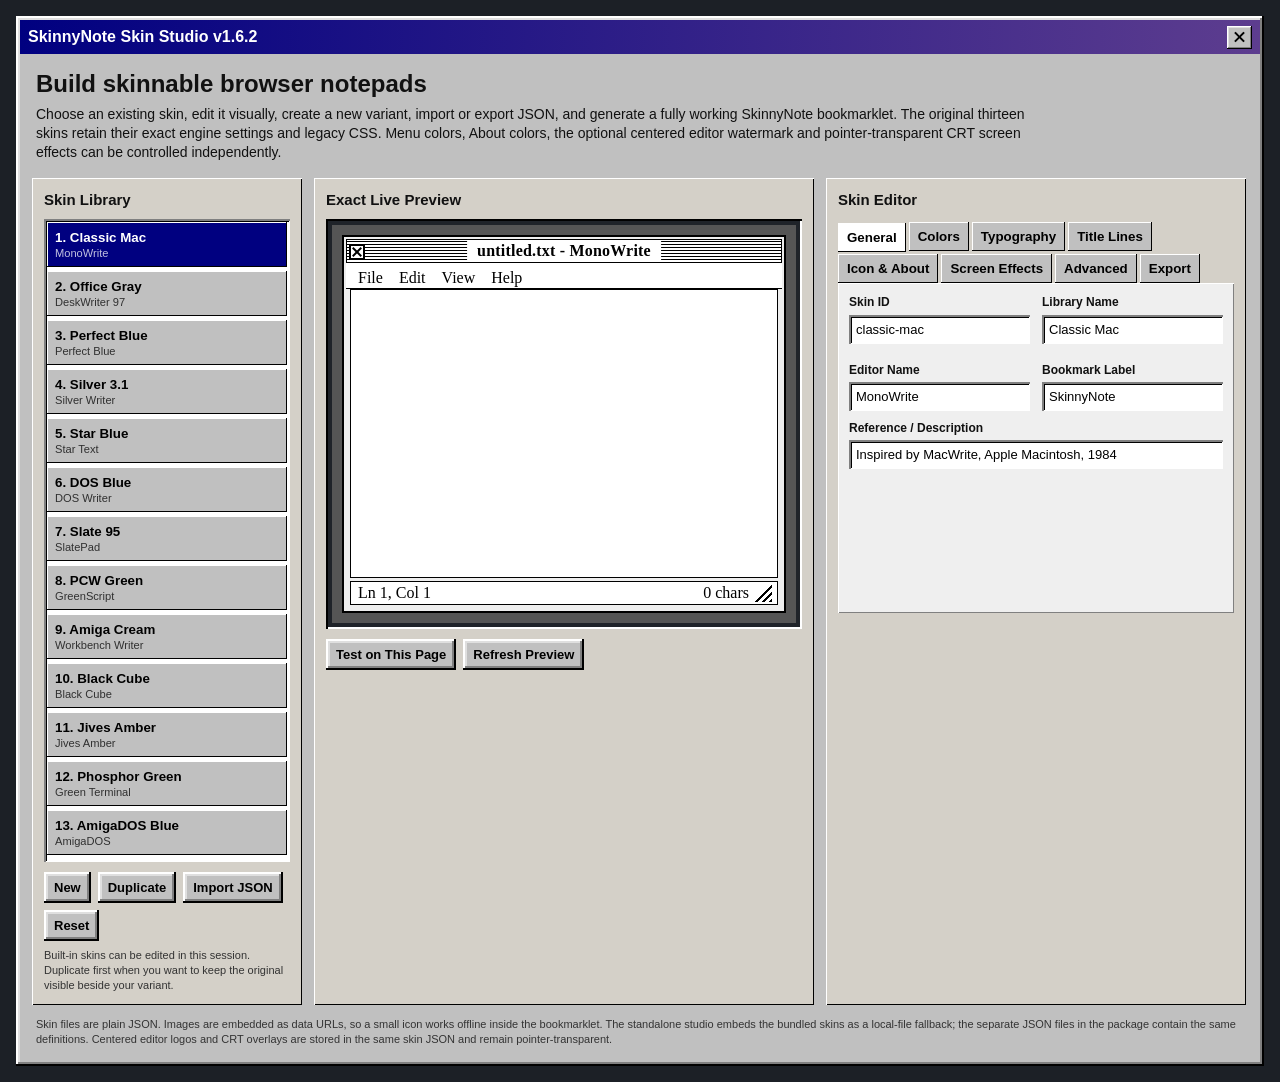
==== commit 7e7a4eeb: "Add files via upload" ====
--- a/index.html
+++ b/index.html
@@ -3,14 +3,14 @@
 <head>
 <meta charset="utf-8">
 <meta name="viewport" content="width=device-width,initial-scale=1,viewport-fit=cover">
-<title>SkinnyNote Skin Studio v1.6.1</title>
+<title>SkinnyNote Skin Studio v1.6.2</title>
 <style>
 *{box-sizing:border-box}html{color-scheme:light}body{margin:0;background:#1c2026;color:#111;font:14px/1.35 Tahoma,Arial,sans-serif;padding:16px}.app{max-width:1440px;margin:auto;background:#c0c0c0;padding:4px;box-shadow:inset -2px -2px #000,inset 2px 2px #fff,inset -4px -4px #808080,inset 4px 4px #dfdfdf}.topbar{height:34px;display:flex;align-items:center;background:linear-gradient(90deg,#000080,#5d3d8f);color:#fff;padding:4px 8px;font-weight:700;font-size:16px}.topbar span{flex:1}.closebox{width:25px;height:23px;position:relative;background:#c0c0c0;box-shadow:inset -1px -1px #000,inset 1px 1px #fff,inset -2px -2px #808080,inset 2px 2px #dfdfdf}.closebox:before,.closebox:after{content:"";position:absolute;left:6px;top:10px;width:13px;height:2px;background:#000}.closebox:before{transform:rotate(45deg)}.closebox:after{transform:rotate(-45deg)}.intro{padding:14px 16px 4px}.intro h1{font-size:24px;margin:0 0 5px}.intro p{margin:0;max-width:1000px}.workspace{display:grid;grid-template-columns:270px minmax(500px,1fr) minmax(420px,.85fr);gap:12px;padding:12px}.panel{background:#d4d0c8;padding:12px;box-shadow:inset 1px 1px #fff,inset -1px -1px #000;min-width:0}.panel h2{font-size:15px;margin:0 0 9px}.library{max-height:700px;overflow:auto;padding:3px;background:#fff;box-shadow:inset 2px 2px #808080,inset -1px -1px #fff,inset 3px 3px #000}.skinitem{display:block;width:100%;border:0;text-align:left;padding:8px;background:#c0c0c0;color:#000;margin-bottom:4px;box-shadow:inset -1px -1px #000,inset 1px 1px #fff;cursor:pointer}.skinitem.active{background:#000080;color:#fff}.skinitem small{display:block;opacity:.75;margin-top:2px}.buttons{display:flex;flex-wrap:wrap;gap:7px;margin-top:10px}.btn,.filebtn{border:0;background:#c0c0c0;color:#000;font:700 13px Tahoma,Arial,sans-serif;padding:8px 10px;cursor:pointer;box-shadow:inset -2px -2px #000,inset 2px 2px #fff,inset -4px -4px #808080,inset 4px 4px #dfdfdf}.btn:active,.filebtn:active{box-shadow:inset 2px 2px #000,inset -2px -2px #fff}.filebtn input{display:none}.previewWrap{height:410px;background:#1f2329;padding:6px;box-shadow:inset 2px 2px #000,inset -2px -2px #fff}.preview{width:100%;height:100%;border:0;background:#555}.hint{font-size:11px;margin:7px 0 0;color:#333}.tabs{display:flex;gap:3px;flex-wrap:wrap;margin:12px 0 0}.tab{border:0;background:#c0c0c0;padding:7px 9px;font-weight:700;box-shadow:inset -1px -1px #000,inset 1px 1px #fff;cursor:pointer}.tab.active{background:#fff;position:relative;top:1px}.tabpane{display:none;background:#efefef;padding:11px;min-height:330px;box-shadow:inset 1px 1px #fff,inset -1px -1px #808080}.tabpane.active{display:block}.grid2{display:grid;grid-template-columns:1fr 1fr;gap:9px 12px}.field{display:grid;gap:4px;margin-bottom:9px}.field label{font-weight:700;font-size:12px}.field input,.field select,.field textarea{width:100%;border:0;background:#fff;color:#000;font:13px Tahoma,Arial,sans-serif;padding:7px;box-shadow:inset 2px 2px #808080,inset -1px -1px #fff,inset 3px 3px #000}.field textarea{font-family:"Courier New",monospace;resize:vertical}.checkrow{display:flex;align-items:center;gap:7px;margin:7px 0}.colors{display:grid;grid-template-columns:1fr 1fr;gap:7px 10px}.colorrow{display:grid;grid-template-columns:26px 1fr;gap:6px;align-items:center}.colorrow input[type=color]{width:26px;height:27px;border:1px solid #555;padding:0}.colorrow input[type=text]{min-width:0;border:0;padding:6px;box-shadow:inset 2px 2px #808080,inset -1px -1px #fff}.colorrow label{grid-column:1/-1;font-size:11px;font-weight:700}.jsonbox{height:255px!important}.status{min-height:20px;margin-top:9px;font-size:12px;font-weight:700;color:#000080}.exportCode{height:105px!important;font:10px/1.2 "Courier New",monospace!important}.iconPreview{width:72px;height:72px;background:#fff;display:grid;place-items:center;margin:4px 0 8px;overflow:hidden;background-size:contain;background-position:center;background-repeat:no-repeat;box-shadow:inset 2px 2px #808080,inset -1px -1px #fff,inset 3px 3px #000;font-size:42px;font-weight:700}.advancedNote{font-size:11px;background:#fff9cc;padding:7px;margin-bottom:8px}.footer{padding:0 16px 15px;font-size:11px;color:#333}@media(max-width:1180px){.workspace{grid-template-columns:250px 1fr}.right{grid-column:1/-1}.right .tabpane{min-height:0}}@media(max-width:760px){body{padding:5px}.workspace{grid-template-columns:1fr}.previewWrap{height:370px}.grid2,.colors{grid-template-columns:1fr}.right{grid-column:auto}}
 </style>
 </head>
 <body>
 <main class="app">
-<div class="topbar"><span>SkinnyNote Skin Studio v1.6.1</span><b class="closebox" aria-hidden="true"></b></div>
+<div class="topbar"><span>SkinnyNote Skin Studio v1.6.2</span><b class="closebox" aria-hidden="true"></b></div>
 <section class="intro"><h1>Build skinnable browser notepads</h1><p>Choose an existing skin, edit it visually, create a new variant, import or export JSON, and generate a fully working SkinnyNote bookmarklet. The original thirteen skins retain their exact engine settings and legacy CSS. Menu colors, About colors, the optional centered editor watermark and pointer-transparent CRT screen effects can be controlled independently.</p></section>
 <div class="workspace">
 <aside class="panel">
@@ -48,6 +48,7 @@
 <div class="tabpane" data-pane="effects">
 <div class="advancedNote">Adds a cosmetic interlaced CRT layer above the editor. The layer uses pointer-events: none, so clicking, typing and text selection continue to work normally.</div>
 <label class="checkrow"><input id="scanlinesEnabled" type="checkbox"> Enable interlaced scanlines</label>
+<div class="field"><label>Effect Area</label><select id="scanlineScope"><option value="editor">Editor area only</option><option value="app">Entire app including About screen</option></select></div>
 <div class="grid2"><div class="field"><label>Dark Line Thickness (px)</label><input id="scanlineThickness" type="number" min="1" max="12" step="1"></div><div class="field"><label>Clear Gap Thickness (px)</label><input id="scanlineGap" type="number" min="1" max="16" step="1"></div><div class="field"><label>Scanline Opacity (%)</label><input id="scanlineOpacity" type="number" min="0" max="80" step="1"></div><div class="field"><label>Scanline Color</label><input id="scanlineColor" type="text" placeholder="#000000"></div></div>
 <label class="checkrow"><input id="flickerEnabled" type="checkbox"> Enable subtle CRT flicker</label>
 <div class="grid2"><div class="field"><label>Flicker Strength (%)</label><input id="flickerStrength" type="number" min="0" max="30" step="1"></div><div class="field"><label>Flicker Speed (seconds)</label><input id="flickerSpeed" type="number" min="0.08" max="5" step="0.01"></div></div>
@@ -60,18 +61,18 @@
 </main>
 <script>
 const BUILT_INS=[{"id":"classic-mac","number":1,"name":"Classic Mac","reference":"Inspired by MacWrite, Apple Macintosh, 1984","productName":"MonoWrite","colors":{"panel":"#eeeeee","panel2":"#ffffff","button":"#ffffff","titleBg":"repeating-linear-gradient(0deg,#ffffff 0 2px,#000000 2px 3px)","titleFg":"#000000","editorBg":"#ffffff","editorFg":"#000000","statusBg":"#ffffff","statusFg":"#000000","menuFg":"#000000","menuHoverBg":"#000000","menuHoverFg":"#ffffff","aboutFg":"#000000","aboutButtonFg":"#000000","selectionBg":"#000000","selectionFg":"#ffffff","hi":"#ffffff","mid":"#dddddd","dark":"#777777","deep":"#000000","frameBg":"#ffffff","grip":"#000000","aboutBg":"#eeeeee","menuActiveBg":"#000","menuActiveFg":"#fff"},"uiFont":"Geneva,Chicago,\"Helvetica Neue\",Arial,sans-serif","editorFont":"Geneva,Chicago,\"Helvetica Neue\",Arial,sans-serif","extraCss":".window{border:2px solid #000;box-shadow:none;padding:2px}.titlebar{border:1px solid #000;justify-content:center;position:relative;padding-left:24px;padding-right:24px}.title{position:absolute;left:50%;transform:translateX(-50%);max-width:calc(100% - 58px);background:#fff;padding:1px 10px;flex:0 1 auto;text-align:center;z-index:1}.icon{display:none}.controls{position:absolute;left:2px;top:2px;margin:0;order:0;z-index:2}.minimize,.maximize{display:none}.caption.close{width:16px;height:16px;background:#fff;box-shadow:none;border:2px solid #000}.menubar{border-bottom:1px solid #000;background:#fff}.menubtn:hover,.menubtn.open{border-color:#000;background:#000;color:#fff}.menu{border:2px solid #000;box-shadow:none;background:#fff}.editorframe{border:1px solid #000;box-shadow:none;padding:1px}.status{border:1px solid #000;box-shadow:none}.aboutbox{border:2px solid #000;box-shadow:none}.abouttitle{border-bottom:1px solid #000;justify-content:center;position:relative;padding-left:24px;padding-right:24px}.abouttitle span{position:absolute;left:50%;transform:translateX(-50%);max-width:calc(100% - 58px);background:#fff;padding:1px 10px;flex:0 1 auto;text-align:center;z-index:1}.abouttitle .caption{position:absolute;left:2px;top:2px;z-index:2}.winbutton{background:#fff;border:2px solid #000;box-shadow:inset 0 0 0 2px #fff,inset 0 0 0 3px #000}","editorWeight":"600","schemaVersion":3,"skinnyNote":{"icon":{"mode":"legacy","showInTitleBar":true,"showInAbout":false,"text":"N","dataUrl":"","size":20},"titleBarLines":{"enabled":false,"mode":"gap","lineColor":"#000000","gapColor":"#eeeeee","lineThickness":2,"gapThickness":2,"startWithGap":true,"titlePlateColor":"#eeeeee","applyToAbout":true},"about":{"subtitle":"Compact browser text editor","copyright":"Copyright © 2026 Jives"},"editorWatermark":{"enabled":false,"size":46,"opacity":18}}},{"id":"office97","number":2,"name":"Office Gray","reference":"Inspired by Microsoft Word 97 and the late Windows 95 era","productName":"DeskWriter 97","colors":{"panel":"#c0c0c0","panel2":"#dfdfdf","button":"#c0c0c0","titleBg":"linear-gradient(90deg,#000080,#1084d0)","titleFg":"#ffffff","editorBg":"#ffffff","editorFg":"#000000","statusBg":"#c0c0c0","statusFg":"#000000","menuFg":"#000000","menuHoverBg":"#000080","menuHoverFg":"#ffffff","aboutFg":"#000000","aboutButtonFg":"#000000","selectionBg":"#000080","selectionFg":"#ffffff","hi":"#ffffff","mid":"#dfdfdf","dark":"#808080","deep":"#000000","frameBg":"#ffffff","grip":"#808080","aboutBg":"#d4d0c8","menuActiveBg":"#c0c0c0","menuActiveFg":"#000000"},"uiFont":"Tahoma,\"MS Sans Serif\",Arial,sans-serif","editorFont":"Arial,\"Helvetica Neue\",sans-serif","extraCss":".window{grid-template-rows:24px 28px minmax(0,1fr) 28px}.menubar{background:#d4d0c8;border-bottom:1px solid #808080}.titlebar{font-size:12px}.editorframe{margin-top:2px}.status{font-size:12px}.aboutbody{background:#d4d0c8}","editorWeight":"600","schemaVersion":3,"skinnyNote":{"icon":{"mode":"legacy","showInTitleBar":true,"showInAbout":false,"text":"N","dataUrl":"","size":20},"titleBarLines":{"enabled":false,"mode":"gap","lineColor":"#ffffff","gapColor":"#c0c0c0","lineThickness":2,"gapThickness":2,"startWithGap":true,"titlePlateColor":"#c0c0c0","applyToAbout":true},"about":{"subtitle":"Compact browser text editor","copyright":"Copyright © 2026 Jives"},"editorWatermark":{"enabled":false,"size":46,"opacity":18}}},{"id":"perfect-blue","number":3,"name":"Perfect Blue","reference":"Inspired by WordPerfect 5.1 and 6.0, MS-DOS, 1989","productName":"Perfect Blue","colors":{"panel":"#0000aa","panel2":"#0000aa","button":"#c0c0c0","titleBg":"#c0c0c0","titleFg":"#000080","editorBg":"#0000aa","editorFg":"#d8d8d8","statusBg":"#0000aa","statusFg":"#ffffff","menuFg":"#ffffff","menuHoverBg":"#000080","menuHoverFg":"#ffffff","aboutFg":"#ffffff","aboutButtonFg":"#ffffff","selectionBg":"#00ffff","selectionFg":"#000000","hi":"#ffffff","mid":"#c0c0c0","dark":"#808080","deep":"#000080","frameBg":"#0000aa","grip":"#ffffff","aboutBg":"#0000aa","menuActiveBg":"#000080","menuActiveFg":"#fff"},"uiFont":"\"Courier New\",Courier,monospace","editorFont":"\"Courier New\",Courier,monospace","extraCss":".window{grid-template-rows:24px 28px minmax(0,1fr) 24px;background:#0000aa;padding:0;border:3px double #000080;box-shadow:none}.titlebar{background:#c0c0c0;color:#000080;font-weight:700;border-top:1px solid #fff;border-bottom:3px double #000080;padding:1px 3px 1px 5px}.title{font-weight:700;text-shadow:none}.icon{display:none}.caption{height:18px;background:#c0c0c0;border:1px solid #000080;box-shadow:none}.caption:active{box-shadow:inset 1px 1px #000080}.menubar{height:28px;align-items:center;background:#c0c0c0;color:#000080;padding:0 3px;border:0;border-bottom:2px solid #000080;box-shadow:none;font-weight:700;overflow:visible;z-index:20}.menubar:after{content:\"(Press F3 for Help)\";margin-left:auto;padding:3px 2px 2px 8px;color:#000080;font-weight:700;white-space:nowrap}.menuwrap{z-index:21}.menubtn{font-weight:700;padding:3px 5px;color:#000080;border:1px solid transparent;box-shadow:none}.menubtn::first-letter{color:#a00000}.menubtn:hover,.menubtn.open{border-color:transparent;background:#000080;color:#fff;box-shadow:none}.menu{top:25px;background:#c0c0c0;color:#000080;border:1px solid #000080;box-shadow:none;z-index:50}.item{font-weight:700}.sep{border-top-color:#808080;border-bottom-color:#fff}.editorframe{margin:0;padding:0;background:#0000aa;box-shadow:none;border:0}textarea{padding:4px 5px;font-size:15px;line-height:1.32;letter-spacing:.1px}textarea::selection,textarea:focus::selection{background-color:#00ffff!important;color:#000!important;-webkit-text-fill-color:#000!important;text-shadow:none!important}.status{margin:0;padding:0 5px;background:#0000aa;color:#fff;box-shadow:none;border:0;font-weight:700}.chars{margin-left:auto}.grip{background:repeating-linear-gradient(135deg,transparent 0 3px,#fff 3px 5px)}.aboutbox{background:#0000aa;color:#fff;border:3px double #c0c0c0;box-shadow:none;padding:0}.abouttitle{background:#c0c0c0;color:#000080;border-bottom:3px double #000080}.aboutbody{background:#0000aa;color:#fff}.winbutton{background:#c0c0c0;color:#000080!important;-webkit-text-fill-color:#000080!important;border:1px solid #000080;box-shadow:none;font-weight:700}@media(max-width:390px){.menubar:after{display:none}.menubtn{padding-left:4px;padding-right:4px}}","editorWeight":"700","schemaVersion":3,"skinnyNote":{"icon":{"mode":"legacy","showInTitleBar":true,"showInAbout":false,"text":"N","dataUrl":"","size":20},"titleBarLines":{"enabled":false,"mode":"gap","lineColor":"#000080","gapColor":"#c0c0c0","lineThickness":2,"gapThickness":2,"startWithGap":true,"titlePlateColor":"#c0c0c0","applyToAbout":true},"about":{"subtitle":"Compact browser text editor","copyright":"Copyright © 2026 Jives"},"editorWatermark":{"enabled":false,"size":46,"opacity":18}}},{"id":"silver31","number":4,"name":"Silver 3.1","reference":"Inspired by Microsoft Word 6.0, Windows 3.1, 1993","productName":"Silver Writer","colors":{"panel":"#c0c0c0","panel2":"#dfdfdf","button":"#c0c0c0","titleBg":"#000080","titleFg":"#ffffff","editorBg":"#ffffff","editorFg":"#000000","statusBg":"#c0c0c0","statusFg":"#000000","menuFg":"#000000","menuHoverBg":"#000080","menuHoverFg":"#ffffff","aboutFg":"#000000","aboutButtonFg":"#000000","selectionBg":"#000080","selectionFg":"#ffffff","hi":"#ffffff","mid":"#dfdfdf","dark":"#808080","deep":"#000000","frameBg":"#ffffff","grip":"#808080","aboutBg":"#c0c0c0","menuActiveBg":"#c0c0c0","menuActiveFg":"#000000"},"uiFont":"\"MS Sans Serif\",Tahoma,Arial,sans-serif","editorFont":"\"Times New Roman\",Times,serif","extraCss":".titlebar{font-size:12px}.window{grid-template-rows:23px 27px minmax(0,1fr) 26px}.caption{width:20px;height:18px}.menubtn{padding-left:6px;padding-right:6px}.editorframe{margin-left:3px;margin-right:3px}.status{font-size:12px}","editorWeight":"600","schemaVersion":3,"skinnyNote":{"icon":{"mode":"legacy","showInTitleBar":true,"showInAbout":false,"text":"N","dataUrl":"","size":20},"titleBarLines":{"enabled":false,"mode":"gap","lineColor":"#ffffff","gapColor":"#000080","lineThickness":2,"gapThickness":2,"startWithGap":true,"titlePlateColor":"#000080","applyToAbout":true},"about":{"subtitle":"Compact browser text editor","copyright":"Copyright © 2026 Jives"},"editorWatermark":{"enabled":false,"size":46,"opacity":18}}},{"id":"star-blue","number":5,"name":"Star Blue","reference":"Inspired by WordStar, MS-DOS, 1978","productName":"Star Text","colors":{"panel":"#000000","panel2":"#000000","button":"#c0c0c0","titleBg":"#c0c0c0","titleFg":"#000000","editorBg":"#000000","editorFg":"#f2f2f2","statusBg":"#c0c0c0","statusFg":"#000000","menuFg":"#000000","menuHoverBg":"#000000","menuHoverFg":"#ffffff","aboutFg":"#000000","aboutButtonFg":"#000000","selectionBg":"#d8d8d8","selectionFg":"#000000","hi":"#ffffff","mid":"#d8d8d8","dark":"#808080","deep":"#000000","frameBg":"#000000","grip":"#000000","aboutBg":"#000","menuActiveBg":"#000","menuActiveFg":"#fff"},"uiFont":"\"Courier New\",Courier,monospace","editorFont":"\"Courier New\",Courier,monospace","extraCss":".window{grid-template-rows:24px 28px minmax(0,1fr) 24px;padding:0;background:#000;border:2px solid #c0c0c0;box-shadow:none}.titlebar{background:#c0c0c0;color:#000;font-weight:700;border:0;border-bottom:1px solid #000;padding:1px 4px}.icon{display:none}.caption{background:#c0c0c0;box-shadow:none;border:1px solid #000}.menubar{height:28px;align-items:center;background:#c0c0c0;color:#000;border:0;border-bottom:1px solid #000;box-shadow:none;padding:0 3px;font-weight:700;overflow:visible;z-index:20}.menuwrap{z-index:21}.menubtn{font-weight:700;color:#000;box-shadow:none;padding:3px 6px}.menubtn:hover,.menubtn.open{border-color:transparent;background:#000;color:#fff;box-shadow:none}.menu{top:25px;background:#c0c0c0;color:#000;border:1px solid #000;box-shadow:none;z-index:50}.item{font-weight:700}.item:hover{background:#000;color:#fff}.sep{border-top-color:#808080;border-bottom-color:#fff}.editorframe{background:#000;box-shadow:none;padding:0;margin:0;border:0}textarea{padding:4px 5px;font-size:15px;line-height:1.32;letter-spacing:.1px}textarea::selection,textarea:focus::selection{background-color:#d8d8d8!important;color:#000!important;-webkit-text-fill-color:#000!important;text-shadow:none!important}.status{background:#c0c0c0;color:#000;box-shadow:none;border:0;border-top:1px solid #000;margin:0;padding:0 5px;font-weight:700}.grip{background:repeating-linear-gradient(135deg,transparent 0 3px,#000 3px 5px)}.aboutbox{background:#c0c0c0;color:#000;border:2px solid #000;box-shadow:none;padding:0}.abouttitle{background:#c0c0c0;color:#000;border-bottom:1px solid #000}.aboutbody{background:#000;color:#fff}.winbutton{background:#c0c0c0;color:#000!important;-webkit-text-fill-color:#000!important;border:1px solid #000;box-shadow:none;font-weight:700}","editorWeight":"600","schemaVersion":3,"skinnyNote":{"icon":{"mode":"legacy","showInTitleBar":true,"showInAbout":false,"text":"N","dataUrl":"","size":20},"titleBarLines":{"enabled":false,"mode":"gap","lineColor":"#000000","gapColor":"#c0c0c0","lineThickness":2,"gapThickness":2,"startWithGap":true,"titlePlateColor":"#c0c0c0","applyToAbout":true},"about":{"subtitle":"Compact browser text editor","copyright":"Copyright © 2026 Jives"},"editorWatermark":{"enabled":false,"size":46,"opacity":18}}},{"id":"dos-blue","number":6,"name":"DOS Blue","reference":"Inspired by Microsoft Word 1.0, MS-DOS, 1983","productName":"DOS Writer","colors":{"panel":"#000080","panel2":"#000080","button":"#c0c0c0","titleBg":"#00aaaa","titleFg":"#000000","editorBg":"#000080","editorFg":"#ffffff","statusBg":"#c0c0c0","statusFg":"#000000","menuFg":"#000000","menuHoverBg":"#ffffff","menuHoverFg":"#000080","aboutFg":"#000000","aboutButtonFg":"#000000","selectionBg":"#ffffff","selectionFg":"#000080","hi":"#ffffff","mid":"#c0c0c0","dark":"#555555","deep":"#000000","frameBg":"#000080","grip":"#000000","aboutBg":"#000080","menuActiveBg":"#c0c0c0","menuActiveFg":"#000000"},"uiFont":"\"Courier New\",Courier,monospace","editorFont":"\"Courier New\",Courier,monospace","extraCss":".window{box-shadow:0 0 0 2px #c0c0c0;padding:2px}.titlebar{font-weight:400}.icon{display:none}.menubar{background:#c0c0c0;color:#000}.menu{background:#c0c0c0;color:#000}.editorframe{box-shadow:none;padding:1px}.status{box-shadow:none}.caption{box-shadow:none;border:1px solid #000}.aboutbox{background:#c0c0c0;color:#000}.aboutbody{background:#000080;color:#fff}","editorWeight":"600","schemaVersion":3,"skinnyNote":{"icon":{"mode":"legacy","showInTitleBar":true,"showInAbout":false,"text":"N","dataUrl":"","size":20},"titleBarLines":{"enabled":false,"mode":"gap","lineColor":"#000000","gapColor":"#00aaaa","lineThickness":2,"gapThickness":2,"startWithGap":true,"titlePlateColor":"#00aaaa","applyToAbout":true},"about":{"subtitle":"Compact browser text editor","copyright":"Copyright © 2026 Jives"},"editorWatermark":{"enabled":false,"size":46,"opacity":18}}},{"id":"slate95","number":7,"name":"Slate 95","reference":"Inspired by Windows 95 WordPad, 1995","productName":"SlatePad","colors":{"panel":"#c0c0c0","panel2":"#dfdfdf","button":"#c0c0c0","titleBg":"linear-gradient(90deg,#000080,#5d3d8f)","titleFg":"#ffffff","editorBg":"#fffef3","editorFg":"#000000","statusBg":"#c0c0c0","statusFg":"#000000","menuFg":"#000000","menuHoverBg":"#000080","menuHoverFg":"#ffffff","aboutFg":"#000000","aboutButtonFg":"#000000","selectionBg":"#000080","selectionFg":"#ffffff","hi":"#ffffff","mid":"#dfdfdf","dark":"#808080","deep":"#000000","frameBg":"#ffffff","grip":"#808080","aboutBg":"#c0c0c0","menuActiveBg":"#c0c0c0","menuActiveFg":"#000000"},"uiFont":"Tahoma,\"MS Sans Serif\",Arial,sans-serif","editorFont":"Arial,\"Helvetica Neue\",sans-serif","extraCss":".titlebar{background:linear-gradient(90deg,#000080,#5d3d8f)}.editorframe{background:#fff}.menubar{background:#c0c0c0}.aboutname{color:#555;text-shadow:1px 1px #fff}","editorWeight":"600","schemaVersion":3,"skinnyNote":{"icon":{"mode":"legacy","showInTitleBar":true,"showInAbout":false,"text":"N","dataUrl":"","size":20},"titleBarLines":{"enabled":false,"mode":"gap","lineColor":"#ffffff","gapColor":"#c0c0c0","lineThickness":2,"gapThickness":2,"startWithGap":true,"titlePlateColor":"#c0c0c0","applyToAbout":true},"about":{"subtitle":"Compact browser text editor","copyright":"Copyright © 2026 Jives"},"editorWatermark":{"enabled":false,"size":46,"opacity":18}}},{"id":"pcw-green","number":8,"name":"PCW Green","reference":"Inspired by LocoScript, Amstrad PCW, 1985","productName":"GreenScript","colors":{"panel":"#d8d8c8","panel2":"#efefe5","button":"#d8d8c8","titleBg":"#183c32","titleFg":"#e6f4cf","editorBg":"#102c20","editorFg":"#b9ff8a","statusBg":"#cdd4b8","statusFg":"#102c20","menuFg":"#102c20","menuHoverBg":"#183c32","menuHoverFg":"#e6f4cf","aboutFg":"#102c20","aboutButtonFg":"#102c20","selectionBg":"#b9ff8a","selectionFg":"#102c20","hi":"#ffffff","mid":"#eeeecc","dark":"#727765","deep":"#111111","frameBg":"#102c20","grip":"#183c32","aboutBg":"#d8d8c8","menuActiveBg":"#d8d8c8","menuActiveFg":"#102c20"},"uiFont":"\"Courier New\",Courier,monospace","editorFont":"\"Courier New\",Courier,monospace","extraCss":".window{border:2px solid #183c32;box-shadow:inset -2px -2px #111,inset 2px 2px #fff}.titlebar{font-weight:400}.icon{display:none}.editorframe{box-shadow:inset 0 0 0 1px #7ea96b;padding:2px}.status{font-weight:700}.caption{background:#cdd4b8}.aboutbody{background:#d8d8c8}","editorWeight":"600","schemaVersion":3,"skinnyNote":{"icon":{"mode":"legacy","showInTitleBar":true,"showInAbout":false,"text":"N","dataUrl":"","size":20},"titleBarLines":{"enabled":false,"mode":"gap","lineColor":"#e6f4cf","gapColor":"#183c32","lineThickness":2,"gapThickness":2,"startWithGap":true,"titlePlateColor":"#183c32","applyToAbout":true},"about":{"subtitle":"Compact browser text editor","copyright":"Copyright © 2026 Jives"},"editorWatermark":{"enabled":false,"size":46,"opacity":18}}},{"id":"amiga-cream","number":9,"name":"Amiga Cream","reference":"Inspired by Wordworth, Commodore Amiga, 1991","productName":"Workbench Writer","colors":{"panel":"#e7dfc9","panel2":"#fff8e8","button":"#e7dfc9","titleBg":"#31558a","titleFg":"#ffffff","editorBg":"#fffdf4","editorFg":"#111111","statusBg":"#e7dfc9","statusFg":"#111111","menuFg":"#111111","menuHoverBg":"#ed7c24","menuHoverFg":"#000000","aboutFg":"#111111","aboutButtonFg":"#111111","selectionBg":"#31558a","selectionFg":"#ffffff","hi":"#ffffff","mid":"#fff4dd","dark":"#8b806b","deep":"#111111","frameBg":"#fffdf4","grip":"#31558a","aboutBg":"#e7dfc9","menuActiveBg":"#e7dfc9","menuActiveFg":"#111111"},"uiFont":"Helvetica,Arial,sans-serif","editorFont":"\"Times New Roman\",Times,serif","extraCss":".window{border:2px solid #111;box-shadow:inset 2px 2px #fff,inset -2px -2px #6c6557}.titlebar{border-bottom:3px solid #ed7c24}.icon{transform:none;background:#ed7c24}.caption{border:1px solid #111}.menubar{background:#e7dfc9;border-bottom:1px solid #8b806b}.menu{border:1px solid #111}.editorframe{box-shadow:inset 2px 2px #6c6557,inset -1px -1px #fff}.status{border-top:1px solid #8b806b}.abouttitle{border-bottom:3px solid #ed7c24}","editorWeight":"600","schemaVersion":3,"skinnyNote":{"icon":{"mode":"legacy","showInTitleBar":true,"showInAbout":false,"text":"N","dataUrl":"","size":20},"titleBarLines":{"enabled":false,"mode":"gap","lineColor":"#ffffff","gapColor":"#31558a","lineThickness":2,"gapThickness":2,"startWithGap":true,"titlePlateColor":"#31558a","applyToAbout":true},"about":{"subtitle":"Compact browser text editor","copyright":"Copyright © 2026 Jives"},"editorWatermark":{"enabled":false,"size":46,"opacity":18}}},{"id":"black-cube","number":10,"name":"Black Cube","reference":"Inspired by WriteNow and NeXTSTEP, 1989","productName":"Black Cube","colors":{"panel":"#555555","panel2":"#777777","button":"#777777","titleBg":"linear-gradient(#777,#3b3b3b)","titleFg":"#ffffff","editorBg":"#f4f1e8","editorFg":"#111111","statusBg":"#666666","statusFg":"#ffffff","menuFg":"#ffffff","menuHoverBg":"#111111","menuHoverFg":"#ffffff","aboutFg":"#ffffff","aboutButtonFg":"#ffffff","selectionBg":"#111111","selectionFg":"#ffffff","hi":"#bcbcbc","mid":"#8c8c8c","dark":"#333333","deep":"#111111","frameBg":"#222222","grip":"#d0d0d0","aboutBg":"#555555","menuActiveBg":"#111","menuActiveFg":"#ffffff"},"uiFont":"Helvetica,Arial,sans-serif","editorFont":"Helvetica,Arial,sans-serif","extraCss":".window{padding:5px;box-shadow:inset -3px -3px #111,inset 3px 3px #aaa}.titlebar{height:25px;border:1px solid #111;box-shadow:inset 1px 1px #aaa}.icon{display:none}.caption{background:#777;border:1px solid #111;box-shadow:inset 1px 1px #aaa,inset -1px -1px #333}.menubar{background:#666;color:#fff}.menu{background:#666;color:#fff;border:1px solid #111}.menubtn:hover,.menubtn.open{background:#111;border-color:#aaa #111 #111 #aaa}.editorframe{margin-top:3px;box-shadow:inset 2px 2px #111,inset -2px -2px #aaa;padding:4px}.status{box-shadow:inset 1px 1px #333,inset -1px -1px #999}.aboutbox{padding:5px}.winbutton{background:#777;color:#fff!important;-webkit-text-fill-color:#fff!important}","editorWeight":"600","schemaVersion":3,"skinnyNote":{"icon":{"mode":"legacy","showInTitleBar":true,"showInAbout":false,"text":"N","dataUrl":"","size":20},"titleBarLines":{"enabled":false,"mode":"gap","lineColor":"#ffffff","gapColor":"#555555","lineThickness":2,"gapThickness":2,"startWithGap":true,"titlePlateColor":"#555555","applyToAbout":true},"about":{"subtitle":"Compact browser text editor","copyright":"Copyright © 2026 Jives"},"editorWatermark":{"enabled":false,"size":46,"opacity":18}}},{"id":"jives-amber","number":11,"name":"Jives Amber","reference":"Original Jives theme, no historical product styling","productName":"Jives Amber","colors":{"panel":"#17130c","panel2":"#2a2114","button":"#3b2b14","titleBg":"linear-gradient(90deg,#2b1700,#8a4d00)","titleFg":"#ffd58b","editorBg":"#0d0a05","editorFg":"#ffbf54","statusBg":"#2a2114","statusFg":"#ffd58b","menuFg":"#ffd58b","menuHoverBg":"#ff9d16","menuHoverFg":"#111111","aboutFg":"#ffd58b","aboutButtonFg":"#ffd58b","selectionBg":"#ff9d16","selectionFg":"#111111","hi":"#8f672d","mid":"#5a3f1c","dark":"#1a1107","deep":"#000000","frameBg":"#000000","grip":"#ff9d16","aboutBg":"#17130c","menuActiveBg":"#3b2b14","menuActiveFg":"#ffd58b"},"uiFont":"\"Courier New\",Courier,monospace","editorFont":"\"Courier New\",Courier,monospace","extraCss":".window{border:1px solid #ff9d16;box-shadow:0 0 18px rgba(255,157,22,.25),inset -2px -2px #000,inset 2px 2px #5a3f1c}.titlebar{border-bottom:1px solid #ff9d16}.icon{background:#ff9d16;transform:none}.caption{background:#3b2b14}.caption:before,.caption:after{background:#ffbf54}.maximize:before{background:transparent;border-color:#ffbf54}.menubar{border-bottom:1px solid #5a3f1c}.menu{border:1px solid #ff9d16}.editorframe{box-shadow:inset 0 0 0 1px #8a4d00;padding:2px}.status{border-top:1px solid #8a4d00}.aboutbox{border:1px solid #ff9d16}.aboutbody{background:#17130c}.winbutton{color:#ffd58b!important;-webkit-text-fill-color:#ffd58b!important}","editorWeight":"600","schemaVersion":3,"skinnyNote":{"icon":{"mode":"legacy","showInTitleBar":true,"showInAbout":false,"text":"N","dataUrl":"","size":20},"titleBarLines":{"enabled":false,"mode":"gap","lineColor":"#ffd58b","gapColor":"#17130c","lineThickness":2,"gapThickness":2,"startWithGap":true,"titlePlateColor":"#17130c","applyToAbout":true},"about":{"subtitle":"Compact browser text editor","copyright":"Copyright © 2026 Jives"},"editorWatermark":{"enabled":false,"size":46,"opacity":18}}},{"id":"green-terminal","number":12,"name":"Phosphor Green","reference":"Original theme inspired by monochrome CRT terminals, 1970s and 1980s","productName":"Green Terminal","colors":{"panel":"#030904","panel2":"#071209","button":"#07180a","titleBg":"#041006","titleFg":"#8cff9b","editorBg":"#010502","editorFg":"#73ff82","statusBg":"#041006","statusFg":"#8cff9b","menuFg":"#8cff9b","menuHoverBg":"#8cff9b","menuHoverFg":"#001803","aboutFg":"#8cff9b","aboutButtonFg":"#8cff9b","selectionBg":"#b5ffbd","selectionFg":"#001803","hi":"#2b7735","mid":"#17451e","dark":"#08240d","deep":"#000000","frameBg":"#000000","grip":"#73ff82","aboutBg":"#010502","menuActiveBg":"#0a2410","menuActiveFg":"#b5ffbd"},"uiFont":"\"Courier New\",Courier,monospace","editorFont":"\"Courier New\",Courier,monospace","extraCss":".window{position:relative;isolation:isolate;padding:2px;background:#020602;border:1px solid #4dff64;border-radius:7px;box-shadow:0 0 14px rgba(60,255,90,.24),inset 0 0 22px rgba(0,42,8,.82)}.window:after{content:\"\";position:absolute;inset:0;z-index:1000;pointer-events:none;border-radius:6px;background:repeating-linear-gradient(0deg,rgba(0,0,0,.24) 0 1px,rgba(0,0,0,0) 1px 4px),radial-gradient(ellipse at center,rgba(75,255,98,0) 58%,rgba(0,0,0,.18) 100%);opacity:.78}.titlebar{background:#041006;color:#8cff9b;border-bottom:1px solid #2acb40;font-weight:700;text-shadow:0 0 4px rgba(80,255,100,.55)}.icon{display:none}.caption{background:#07180a;border:1px solid #2acb40;box-shadow:none}.caption:before,.caption:after{background:#73ff82}.maximize:before{background:transparent;border-color:#73ff82}.menubar{background:#020902;color:#73ff82;border-bottom:1px solid #176d22;box-shadow:none;text-shadow:0 0 4px rgba(55,255,80,.38)}.menubtn:hover,.menubtn.open{border-color:#2acb40;background:#0a2410;color:#b5ffbd}.menu{background:#041006;color:#73ff82;border:1px solid #2acb40;box-shadow:0 0 9px rgba(50,255,80,.2);text-shadow:0 0 4px rgba(55,255,80,.38)}.item:hover{background:#8cff9b;color:#001803;text-shadow:none}.sep{border-top-color:#0d4016;border-bottom-color:#2b7735}.editorframe{isolation:isolate;margin:0 3px 3px;padding:3px;background:#000;border:1px solid #176d22;border-radius:5px;box-shadow:inset 0 0 24px rgba(0,255,50,.08),0 0 8px rgba(40,255,70,.12)}.editorframe:before{content:\"\";position:absolute;inset:3px;z-index:5;pointer-events:none;border-radius:3px;box-shadow:inset 0 0 24px rgba(0,0,0,.55)}textarea{padding:8px;font-size:17px;line-height:1.42;letter-spacing:.5px;border-radius:3px;text-shadow:0 0 2px #73ff82,0 0 7px rgba(55,255,80,.46)!important;text-rendering:optimizeSpeed;caret-color:#c8ffcd}textarea::selection,textarea:focus::selection{background-color:#b5ffbd!important;color:#001803!important;-webkit-text-fill-color:#001803!important;text-shadow:none!important}.status{margin:0 3px 3px;background:#020902;color:#73ff82;border-top:1px solid #176d22;box-shadow:none;text-shadow:0 0 4px rgba(55,255,80,.38)}.grip{background:repeating-linear-gradient(135deg,transparent 0 3px,#73ff82 3px 5px)}.aboutbox{background:#020602;color:#73ff82;border:1px solid #4dff64;box-shadow:0 0 14px rgba(60,255,90,.22)}.abouttitle{background:#041006;color:#8cff9b;border-bottom:1px solid #2acb40;text-shadow:0 0 4px rgba(80,255,100,.55)}.aboutbody{background:#010502;color:#73ff82;text-shadow:0 0 4px rgba(55,255,80,.35)}.winbutton{background:#07180a;color:#8cff9b!important;-webkit-text-fill-color:#8cff9b!important;border:1px solid #2acb40;box-shadow:none;text-shadow:0 0 4px rgba(55,255,80,.38)}","editorWeight":"600","defaultFontSize":17,"fontRevision":1,"schemaVersion":3,"skinnyNote":{"icon":{"mode":"legacy","showInTitleBar":true,"showInAbout":false,"text":"N","dataUrl":"","size":20},"titleBarLines":{"enabled":false,"mode":"gap","lineColor":"#8cff9b","gapColor":"#041006","lineThickness":2,"gapThickness":2,"startWithGap":true,"titlePlateColor":"#041006","applyToAbout":true},"about":{"subtitle":"Compact browser text editor","copyright":"Copyright © 2026 Jives"},"editorWatermark":{"enabled":false,"size":46,"opacity":18}}},{"id":"amigados-blue","number":13,"name":"AmigaDOS Blue","reference":"Inspired by AmigaDOS and early Amiga utility screens, late 1980s and early 1990s","productName":"AmigaDOS","colors":{"panel":"#000033","panel2":"#000033","button":"#aaaacc","titleBg":"#aaaacc","titleFg":"#000033","editorBg":"#000033","editorFg":"#aaaacc","statusBg":"#000033","statusFg":"#aaaacc","menuFg":"#aaaacc","menuHoverBg":"#aaaacc","menuHoverFg":"#000033","aboutFg":"#aaaacc","aboutButtonFg":"#aaaacc","selectionBg":"#aaaacc","selectionFg":"#000033","hi":"#aaaacc","mid":"#aaaacc","dark":"#000033","deep":"#000033","frameBg":"#000033","grip":"#aaaacc","aboutBg":"#000033","menuActiveBg":"#aaaacc","menuActiveFg":"#000033"},"uiFont":"\"Courier New\",Courier,monospace","editorFont":"\"Courier New\",Courier,monospace","extraCss":".window{grid-template-rows:22px 26px minmax(0,1fr) 24px;padding:0;background:#000033;border:2px solid #aaaacc;box-shadow:none}.titlebar{height:22px;display:flex;align-items:stretch;background:#aaaacc;color:#000033;font-weight:700;padding:0 0 0 4px;border:0;border-bottom:2px solid #000033;box-shadow:none;gap:0}.title{order:1;flex:0 1 auto;display:flex;align-items:center;height:20px;max-width:calc(100% - 96px);padding-right:4px;background:#aaaacc;font-weight:700;text-shadow:none}.titlebar:before{display:none}.titlebar:after{content:\"\";order:2;flex:1 1 auto;height:20px;margin:0;background:linear-gradient(to bottom,#aaaacc 0 4px,#000033 4px 8px,#aaaacc 8px 12px,#000033 12px 16px,#aaaacc 16px 20px);pointer-events:none}.icon{display:none}.controls{order:3;display:flex;align-items:stretch;flex:0 0 auto;height:20px;margin:0;gap:0}.caption{width:24px;height:20px;background:#aaaacc;border:0;border-left:2px solid #000033;box-shadow:none}.caption:before,.caption:after{background:#000033}.maximize:before{background:transparent;border-color:#000033}.menubar{height:26px;align-items:center;background:#000033;color:#aaaacc;padding:0 3px;border:0;box-shadow:none;overflow:visible;z-index:20}.menuwrap{z-index:21}.menubtn{font-weight:700;padding:3px 6px;color:#aaaacc;border:1px solid transparent;box-shadow:none}.menubtn:hover,.menubtn.open{border-color:transparent;background:#aaaacc;color:#000033;box-shadow:none}.menu{top:24px;background:#000033;color:#aaaacc;border:2px solid #aaaacc;box-shadow:none;z-index:50}.item{font-weight:700}.item:hover{background:#aaaacc;color:#000033}.sep{height:2px;border-top:2px solid #aaaacc;border-bottom:0}.editorframe{margin:0;padding:0;background:#000033;box-shadow:none;border:0}textarea{padding:5px 6px;font-size:16px;line-height:1.34;letter-spacing:.12px}textarea::selection,textarea:focus::selection{background-color:#aaaacc!important;color:#000033!important;-webkit-text-fill-color:#000033!important;text-shadow:none!important}.status{margin:0;padding:0 5px;background:#000033;color:#aaaacc;box-shadow:none;border:0;font-weight:700}.chars{margin-left:auto}.grip{background:repeating-linear-gradient(135deg,transparent 0 3px,#aaaacc 3px 5px)}.aboutbox{background:#000033;color:#aaaacc;border:2px solid #aaaacc;box-shadow:none;padding:0}.abouttitle{height:22px;display:flex;align-items:stretch;background:#aaaacc;color:#000033;padding:0 0 0 4px;border:0;border-bottom:2px solid #000033;gap:0}.abouttitle span{order:1;flex:0 1 auto;display:flex;align-items:center;height:20px;padding-right:4px;background:#aaaacc}.abouttitle:after{content:\"\";order:2;flex:1 1 auto;height:20px;background:linear-gradient(to bottom,#aaaacc 0 4px,#000033 4px 8px,#aaaacc 8px 12px,#000033 12px 16px,#aaaacc 16px 20px)}.abouttitle .caption{order:3;width:24px;height:20px;flex:0 0 24px}.aboutbody{background:#000033;color:#aaaacc}.winbutton{background:#aaaacc;color:#000033!important;-webkit-text-fill-color:#000033!important;border:2px solid #000033;box-shadow:none;font-weight:700}","editorWeight":"700","schemaVersion":3,"skinnyNote":{"icon":{"mode":"legacy","showInTitleBar":true,"showInAbout":false,"text":"N","dataUrl":"","size":20},"titleBarLines":{"enabled":false,"mode":"gap","lineColor":"#000033","gapColor":"#aaaacc","lineThickness":2,"gapThickness":2,"startWithGap":true,"titlePlateColor":"#aaaacc","applyToAbout":true},"about":{"subtitle":"Compact browser text editor","copyright":"Copyright © 2026 Jives"},"editorWatermark":{"enabled":false,"size":46,"opacity":18}}}];
-const ENGINE_TEMPLATE="(() => {\n  const CFG = /*__CONFIG__*/;\n  const SN = CFG.skinnyNote || {};\n  const ICON_CFG = SN.icon || { mode: 'legacy' };\n  const LINE_CFG = SN.titleBarLines || { enabled: false };\n  const ABOUT_CFG = SN.about || {};\n  const WATERMARK_CFG = SN.editorWatermark || {};\n  const EFFECT_CFG = SN.screenEffects || {};\n  const PREVIEW_MODE = !!CFG._preview;\n  const HOST_ID = `jives-retro-editor-${CFG.id}-host`;\n  const existing = document.getElementById(HOST_ID);\n  if (existing && existing.__jivesRetroEditor) {\n    existing.__jivesRetroEditor.toggle();\n    return;\n  }\n\n  const STORAGE_DRAFT = `jives-retro-editor:${CFG.id}:draft`;\n  const STORAGE_UI = `jives-retro-editor:${CFG.id}:ui:v2`;\n  const safeStore = {\n    get(key) {\n      try { return localStorage.getItem(key); } catch (_) { return null; }\n    },\n    set(key, value) {\n      try { localStorage.setItem(key, value); } catch (_) {}\n    }\n  };\n\n  const host = document.createElement('div');\n  host.id = HOST_ID;\n  host.style.cssText = [\n    'all:initial',\n    'position:fixed',\n    PREVIEW_MODE ? 'top:10px' : 'top:72px',\n    PREVIEW_MODE ? 'right:10px' : 'right:24px',\n    PREVIEW_MODE ? 'width:calc(100% - 20px)' : 'width:420px',\n    PREVIEW_MODE ? 'height:calc(100% - 20px)' : 'height:320px',\n    'min-width:280px',\n    'min-height:190px',\n    'z-index:2147483647',\n    'overflow:hidden',\n    'display:block',\n    'box-sizing:border-box',\n    'touch-action:auto'\n  ].join(';');\n  document.documentElement.appendChild(host);\n\n  const shadow = host.attachShadow({ mode: 'open' });\n  const c = CFG.colors;\n  const safeText = value => String(value == null ? '' : value).replace(/[&<>\"']/g, ch => ({'&':'&amp;','<':'&lt;','>':'&gt;','\"':'&quot;',\"'\":'&#39;'}[ch]));\n  const productName = safeText(CFG.productName || CFG.name || 'SkinnyNote');\n  const aboutSubtitle = safeText(ABOUT_CFG.subtitle || 'Compact browser text editor');\n  const aboutCopyright = safeText(ABOUT_CFG.copyright || 'Copyright © 2026 Jives');\n  function buildLineCss(lines) {\n    if (!lines || !lines.enabled) return '';\n    const mode = lines.mode === 'full' ? 'full' : 'gap';\n    const line = lines.lineColor || c.titleFg || '#000';\n    const gap = lines.gapColor || c.titleBg || '#fff';\n    const linePx = Math.max(1, Math.min(12, Number(lines.lineThickness) || 2));\n    const gapPx = Math.max(0, Math.min(16, Number(lines.gapThickness) || 2));\n    const cycle = linePx + gapPx;\n    const pattern = lines.startWithGap\n      ? `repeating-linear-gradient(to bottom,${gap} 0 ${gapPx}px,${line} ${gapPx}px ${cycle}px)`\n      : `repeating-linear-gradient(to bottom,${line} 0 ${linePx}px,${gap} ${linePx}px ${cycle}px)`;\n    const plate = lines.titlePlateColor || c.titleBg || gap;\n    const about = lines.applyToAbout !== false;\n    if (mode === 'full') {\n      return `.titlebar{position:relative}.title-lines{display:block;position:absolute;inset:0;background:${pattern};pointer-events:none;z-index:0}.titlebar>.icon,.titlebar>.title,.titlebar>.controls{position:relative;z-index:1}.titlebar>.title{background:${plate};padding-left:4px;padding-right:4px}` +\n        (about ? `.abouttitle{position:relative}.about-lines{display:block;position:absolute;inset:0;background:${pattern};pointer-events:none;z-index:0}.abouttitle>span,.abouttitle>.caption{position:relative;z-index:1}.abouttitle>span{background:${plate};padding-left:4px;padding-right:4px}` : '');\n    }\n    return `.title-lines{display:block;order:2;flex:1 1 auto;align-self:stretch;min-width:8px;background:${pattern};pointer-events:none}.titlebar>.title{order:1;flex:0 1 auto}.titlebar>.controls{order:3}` +\n      (about ? `.about-lines{display:block;order:2;flex:1 1 auto;align-self:stretch;min-width:8px;background:${pattern};pointer-events:none}.abouttitle>span{order:1;flex:0 1 auto}.abouttitle>.caption{order:3}` : '');\n  }\n  const structuredLineCss = buildLineCss(LINE_CFG);\n  shadow.innerHTML = `\n    <style>\n      :host{\n        --panel:${c.panel};--panel2:${c.panel2};--button:${c.button};--title-bg:${c.titleBg};--title-fg:${c.titleFg};\n        --editor-bg:${c.editorBg};--editor-fg:${c.editorFg};--status-bg:${c.statusBg};--status-fg:${c.statusFg};--menu-fg:${c.menuFg || c.statusFg};--about-bg:${c.aboutBg || c.panel};--about-fg:${c.aboutFg || c.statusFg};--about-button-fg:${c.aboutButtonFg || c.statusFg};\n        --menu-hover-bg:${c.menuHoverBg};--menu-hover-fg:${c.menuHoverFg};--menu-active-bg:${c.menuActiveBg || c.menuHoverBg || c.button};--menu-active-fg:${c.menuActiveFg || c.menuHoverFg || c.menuFg || c.statusFg};--selection-bg:${c.selectionBg};--selection-fg:${c.selectionFg};\n        --hi:${c.hi};--mid:${c.mid};--dark:${c.dark};--deep:${c.deep};--frame-bg:${c.frameBg};--grip:${c.grip};\n        font-family:${CFG.uiFont};font-size:13px;color:var(--editor-fg);line-height:1.15;color-scheme:light\n      }\n      *{box-sizing:border-box}\n      button,textarea{font:inherit;color:inherit}\n      button{-webkit-appearance:none;appearance:none}\n      .window{width:100%;height:100%;display:grid;grid-template-rows:24px 26px minmax(0,1fr) 28px;background:var(--panel);padding:3px;box-shadow:inset -2px -2px var(--deep),inset 2px 2px var(--hi),inset -4px -4px var(--dark),inset 4px 4px var(--mid);-webkit-user-select:none;user-select:none;overflow:hidden}\n      .titlebar{min-width:0;display:flex;align-items:center;gap:5px;padding:2px 3px 2px 5px;color:var(--title-fg);background:var(--title-bg);font-weight:700;letter-spacing:.2px;cursor:move;touch-action:none;overscroll-behavior:none;-webkit-user-select:none;user-select:none}\n      .icon{width:15px;height:17px;background:var(--editor-bg);border:1px solid var(--deep);box-shadow:inset 2px 0 var(--dark);position:relative;flex:0 0 auto;transform:rotate(-4deg)}\n      .icon:before{content:\"\";position:absolute;left:4px;right:2px;top:4px;height:1px;background:var(--editor-fg);box-shadow:0 3px var(--editor-fg),0 6px var(--editor-fg);opacity:.65}\n      .title{white-space:nowrap;overflow:hidden;text-overflow:ellipsis;flex:1;min-width:0}\n      .title-lines,.about-lines{display:none}\n      .icon.custom-icon{display:grid!important;place-items:center;transform:none;background-color:transparent!important;background-size:contain!important;background-repeat:no-repeat!important;background-position:center!important;border:0!important;box-shadow:none!important;font-weight:700;line-height:1;overflow:hidden}\n      .icon.custom-icon:before{display:none!important}\n      .controls{display:flex;align-items:center;gap:2px;margin-left:auto;height:20px}\n      .caption{--p:0px;position:relative;display:block;width:22px;height:19px;padding:0;border:0;background:var(--button);color:var(--deep)!important;-webkit-text-fill-color:var(--deep)!important;box-shadow:inset -1px -1px var(--deep),inset 1px 1px var(--hi),inset -2px -2px var(--dark),inset 2px 2px var(--mid);cursor:default;touch-action:manipulation}\n      .caption:active{--p:1px;box-shadow:inset 1px 1px var(--deep),inset -1px -1px var(--hi)}\n      .minimize:before{content:\"\";position:absolute;left:calc(50% + var(--p));top:calc(12px + var(--p));width:10px;height:2px;background:var(--deep);transform:translateX(-50%)}\n      .maximize:before{content:\"\";position:absolute;left:calc(50% + var(--p));top:calc(50% + var(--p));width:10px;height:9px;border:2px solid var(--deep);transform:translate(-50%,-50%)}\n      .close:before,.close:after{content:\"\";position:absolute;left:calc(50% + var(--p));top:calc(50% + var(--p));width:12px;height:2px;background:var(--deep);transform-origin:center}\n      .close:before{transform:translate(-50%,-50%) rotate(45deg)}\n      .close:after{transform:translate(-50%,-50%) rotate(-45deg)}\n      .menubar{min-width:0;display:flex;align-items:flex-start;padding:2px 4px 0;position:relative;color:var(--menu-fg)}\n      .menuwrap{position:relative}\n      .menubtn{border:1px solid transparent;background:transparent;padding:3px 7px 4px;cursor:default;touch-action:manipulation;color:inherit}\n      .menubtn:hover,.menubtn.open{border-color:var(--hi) var(--dark) var(--dark) var(--hi);background:var(--menu-active-bg);color:var(--menu-active-fg)}\n      .menu{position:absolute;display:none;top:24px;left:0;min-width:190px;padding:3px;background:var(--panel);color:var(--menu-fg);z-index:8;box-shadow:inset -1px -1px var(--deep),inset 1px 1px var(--hi),inset -2px -2px var(--dark),inset 2px 2px var(--mid)}\n      .menu.show{display:block}\n      .item{width:100%;border:0;background:transparent;text-align:left;padding:5px 22px 5px 24px;position:relative;white-space:nowrap;cursor:default;touch-action:manipulation;color:inherit}\n      .item:hover{background:var(--menu-hover-bg);color:var(--menu-hover-fg)}\n      .item .shortcut{float:right;margin-left:24px}\n      .sep{height:2px;margin:3px 2px;border-top:1px solid var(--dark);border-bottom:1px solid var(--hi)}\n      .check:before{content:\"✓\";position:absolute;left:7px;font-weight:700}\n      .editorframe{position:relative;min-width:0;min-height:0;overflow:hidden;margin:0 4px 3px;padding:3px;background:var(--frame-bg);box-shadow:inset 2px 2px var(--dark),inset -1px -1px var(--hi),inset 3px 3px var(--deep)}\n      .editor-watermark{display:none;position:absolute;left:50%;top:50%;transform:translate(-50%,-50%);z-index:1;pointer-events:none;-webkit-user-select:none;user-select:none;background-repeat:no-repeat;background-position:center;background-size:contain;place-items:center;font-weight:700;line-height:1;overflow:hidden}\n      .screen-effects{display:none;position:absolute;inset:3px;z-index:7;pointer-events:none!important;-webkit-user-select:none!important;user-select:none!important;touch-action:none;background-repeat:repeat;will-change:opacity}\n      @keyframes skinny-crt-flicker{0%,100%{opacity:var(--effect-opacity)}8%{opacity:var(--flicker-high)}10%{opacity:var(--effect-opacity)}48%{opacity:var(--flicker-mid)}50%{opacity:var(--effect-opacity)}78%{opacity:var(--flicker-high)}80%{opacity:var(--effect-opacity)}}\n      textarea{position:relative;z-index:2;display:block;width:100%;height:100%;min-width:0;min-height:0;resize:none;border:0;outline:0;background:var(--editor-bg)!important;color:var(--editor-fg)!important;-webkit-text-fill-color:var(--editor-fg)!important;opacity:1!important;text-shadow:none!important;-webkit-appearance:none;appearance:none;padding:6px;line-height:1.38;font-family:${CFG.editorFont};font-size:15px;font-weight:${CFG.editorWeight};-webkit-font-smoothing:auto;text-rendering:optimizeLegibility;-webkit-user-select:text!important;user-select:text!important;-webkit-touch-callout:default;touch-action:auto;white-space:pre;overflow:auto;-webkit-overflow-scrolling:touch;caret-color:var(--editor-fg)}\n      textarea::selection,textarea:focus::selection{background-color:var(--selection-bg)!important;color:var(--selection-fg)!important;-webkit-text-fill-color:var(--selection-fg)!important;text-shadow:none!important}\n      textarea::-moz-selection,textarea:focus::-moz-selection{background-color:var(--selection-bg)!important;color:var(--selection-fg)!important;text-shadow:none!important}\n      .selection-mirror{position:absolute;display:none;overflow:hidden;pointer-events:none;z-index:4;background:transparent;color:transparent;-webkit-user-select:none;user-select:none}\n      .selection-mirror-content{position:absolute;left:0;top:0;margin:0;border:0;background:transparent;color:transparent;box-sizing:border-box;transform-origin:0 0}\n      .selection-mirror .selected{background-color:var(--selection-bg)!important;color:var(--selection-fg)!important;-webkit-text-fill-color:var(--selection-fg)!important;text-shadow:none!important}\n      .editorframe.selection-visible .selection-mirror{display:block}\n      .status{min-width:0;margin:0 4px 4px;display:flex;align-items:center;padding:0 5px 0 7px;background:var(--status-bg);color:var(--status-fg);box-shadow:inset 1px 1px var(--dark),inset -1px -1px var(--hi);white-space:nowrap;overflow:hidden}\n      .status .grow{flex:1;min-width:0;overflow:hidden;text-overflow:ellipsis}\n      .chars{margin-left:8px}\n      .grip{width:18px;height:18px;margin-left:5px;flex:0 0 auto;cursor:nwse-resize;touch-action:none;background:repeating-linear-gradient(135deg,transparent 0 3px,var(--grip) 3px 5px);clip-path:polygon(100% 0,100% 100%,0 100%)}\n      .hidden{display:none!important}\n      .modalbackdrop{position:absolute;inset:3px;z-index:30;display:grid;place-items:center;padding:10px;background:rgba(0,0,0,.12);touch-action:manipulation}\n      .aboutbox{width:min(340px,calc(100% - 8px));background:var(--panel);padding:3px;color:var(--about-fg);box-shadow:inset -2px -2px var(--deep),inset 2px 2px var(--hi),inset -4px -4px var(--dark),inset 4px 4px var(--mid)}\n      .abouttitle{height:24px;display:flex;align-items:center;padding:2px 3px 2px 6px;background:var(--title-bg);color:var(--title-fg);font-weight:700}\n      .abouttitle span{flex:1;min-width:0;white-space:nowrap;overflow:hidden;text-overflow:ellipsis}\n      .abouttitle .caption{width:22px;height:19px;flex:0 0 auto}\n      .aboutbody{min-height:190px;padding:22px 18px 18px;text-align:center;color:var(--about-fg);background:var(--about-bg)}\n      .aboutlogo{display:none;margin:0 auto 16px;background-size:contain;background-repeat:no-repeat;background-position:center;place-items:center;font-weight:700;line-height:1;overflow:hidden}\n      .aboutlogo.show{display:grid}\n      .aboutname{font-size:22px;line-height:1.1;margin-bottom:10px;color:inherit}\n      .abouttype{font-size:13px;margin-bottom:24px;opacity:.76}\n      .aboutcopy{font-size:13px;margin-bottom:22px}\n      .winbutton{min-width:82px;height:34px;border:0;background:var(--button);color:var(--about-button-fg)!important;-webkit-text-fill-color:var(--about-button-fg)!important;padding:2px 14px;box-shadow:inset -2px -2px var(--deep),inset 2px 2px var(--hi),inset -4px -4px var(--dark),inset 4px 4px var(--mid);touch-action:manipulation}\n      .winbutton:active{padding:3px 13px 1px 15px;box-shadow:inset 2px 2px var(--deep),inset -2px -2px var(--hi)}\n      .winbutton:focus-visible{outline:1px dotted currentColor;outline-offset:-7px}\n      .window.minimized{grid-template-rows:24px;padding-bottom:3px}\n      .window.minimized .menubar,.window.minimized .editorframe,.window.minimized .status{display:none}\n      ${CFG.extraCss || ''}\n      .aboutbody{background:var(--about-bg)!important}\n      .menubtn:hover,.menubtn.open{background:var(--menu-active-bg)!important;color:var(--menu-active-fg)!important;-webkit-text-fill-color:var(--menu-active-fg)!important}\n      .editorframe.watermark-enabled{background:var(--editor-bg)!important}\n      .editorframe.watermark-enabled .editor-watermark{display:grid}\n      .editorframe.watermark-enabled textarea{position:relative;z-index:2;background:transparent!important}\n      ${structuredLineCss}\n      @media(max-width:500px){:host{font-size:12px}.menu{min-width:175px}}\n    </style>\n    <div class=\"window\">\n      <div class=\"titlebar\">\n        <span class=\"icon\" aria-hidden=\"true\"></span>\n        <span class=\"title\">untitled.txt - ${productName}</span>\n        <span class=\"title-lines\" aria-hidden=\"true\"></span>\n        <span class=\"controls\">\n          <button class=\"caption minimize\" title=\"Minimize\" aria-label=\"Minimize\"></button>\n          <button class=\"caption maximize\" title=\"Maximize\" aria-label=\"Maximize\"></button>\n          <button class=\"caption close\" title=\"Close\" aria-label=\"Close\"></button>\n        </span>\n      </div>\n      <div class=\"menubar\">\n        <div class=\"menuwrap\">\n          <button class=\"menubtn\" data-menu=\"file\">File</button>\n          <div class=\"menu\" data-panel=\"file\">\n            <button class=\"item\" data-action=\"new\">New <span class=\"shortcut\">Ctrl+N</span></button>\n            <button class=\"item\" data-action=\"open\">Open... <span class=\"shortcut\">Ctrl+O</span></button>\n            <div class=\"sep\"></div>\n            <button class=\"item\" data-action=\"save\">Save <span class=\"shortcut\">Ctrl+S</span></button>\n            <button class=\"item\" data-action=\"saveas\">Save As...</button>\n            <div class=\"sep\"></div>\n            <button class=\"item\" data-action=\"close\">Close</button>\n          </div>\n        </div>\n        <div class=\"menuwrap\">\n          <button class=\"menubtn\" data-menu=\"edit\">Edit</button>\n          <div class=\"menu\" data-panel=\"edit\">\n            <button class=\"item\" data-action=\"undo\">Undo <span class=\"shortcut\">Ctrl+Z</span></button>\n            <button class=\"item\" data-action=\"redo\">Redo <span class=\"shortcut\">Ctrl+Y</span></button>\n            <div class=\"sep\"></div>\n            <button class=\"item\" data-action=\"cut\">Cut <span class=\"shortcut\">Ctrl+X</span></button>\n            <button class=\"item\" data-action=\"copy\">Copy <span class=\"shortcut\">Ctrl+C</span></button>\n            <button class=\"item\" data-action=\"paste\">Paste <span class=\"shortcut\">Ctrl+V</span></button>\n            <button class=\"item\" data-action=\"selectall\">Select All <span class=\"shortcut\">Ctrl+A</span></button>\n          </div>\n        </div>\n        <div class=\"menuwrap\">\n          <button class=\"menubtn\" data-menu=\"view\">View</button>\n          <div class=\"menu\" data-panel=\"view\">\n            <button class=\"item check\" data-action=\"wrap\">Word Wrap</button>\n            <button class=\"item\" data-action=\"smaller\">Smaller Text</button>\n            <button class=\"item\" data-action=\"larger\">Larger Text</button>\n            <button class=\"item\" data-action=\"resetview\">Reset Size</button>\n          </div>\n        </div>\n        <div class=\"menuwrap\">\n          <button class=\"menubtn\" data-menu=\"help\">Help</button>\n          <div class=\"menu\" data-panel=\"help\">\n            <button class=\"item\" data-action=\"about\">About ${productName}</button>\n          </div>\n        </div>\n      </div>\n      <div class=\"editorframe\"><div class=\"editor-watermark\" aria-hidden=\"true\"></div><textarea spellcheck=\"false\" wrap=\"off\" aria-label=\"Text editor\"></textarea><div class=\"screen-effects\" aria-hidden=\"true\"></div><div class=\"selection-mirror\" aria-hidden=\"true\"><div class=\"selection-mirror-content\"><span class=\"mirror-before\"></span><span class=\"selected\"></span><span class=\"mirror-after\"></span></div></div></div>\n      <div class=\"status\"><span class=\"grow\">Ln 1, Col 1</span><span class=\"chars\">0 chars</span><span class=\"grip\" title=\"Resize\"></span></div>\n      <div class=\"modalbackdrop hidden\" aria-hidden=\"true\">\n        <section class=\"aboutbox\" role=\"dialog\" aria-modal=\"true\" aria-labelledby=\"jives-about-title-${CFG.id}\">\n          <div class=\"abouttitle\">\n            <span id=\"jives-about-title-${CFG.id}\">About ${productName}</span>\n            <span class=\"about-lines\" aria-hidden=\"true\"></span>\n            <button class=\"caption close about-close\" title=\"Close\" aria-label=\"Close\"></button>\n          </div>\n          <div class=\"aboutbody\">\n            <div class=\"aboutlogo\" aria-hidden=\"true\"></div>\n            <div class=\"aboutname\">${productName}</div>\n            <div class=\"abouttype\">${aboutSubtitle}</div>\n            <div class=\"aboutcopy\">${aboutCopyright}</div>\n            <button class=\"winbutton about-ok\" type=\"button\">OK</button>\n          </div>\n        </section>\n      </div>\n      <input class=\"hidden fileinput\" type=\"file\" accept=\"text/*,.txt,.md,.json,.js,.css,.html,.xml,.csv\">\n    </div>`;\n\n  const $ = selector => shadow.querySelector(selector);\n  const $$ = selector => [...shadow.querySelectorAll(selector)];\n  const win = $('.window');\n  const titleIcon = $('.icon');\n  const aboutLogo = $('.aboutlogo');\n  const titlebar = $('.titlebar');\n  const title = $('.title');\n  const editorframe = $('.editorframe');\n  const editorWatermark = $('.editor-watermark');\n  const screenEffects = $('.screen-effects');\n  const textarea = $('textarea');\n  const selectionMirror = $('.selection-mirror');\n  const selectionMirrorContent = $('.selection-mirror-content');\n  const mirrorBefore = $('.mirror-before');\n  const mirrorSelected = $('.selection-mirror .selected');\n  const mirrorAfter = $('.mirror-after');\n  const forceSelectionMirror = CFG.id === 'perfect-blue' || CFG.id === 'star-blue' || CFG.id === 'green-terminal' || CFG.id === 'amigados-blue';\n  const status = $('.status .grow');\n  const chars = $('.chars');\n  const grip = $('.grip');\n  const aboutBackdrop = $('.modalbackdrop');\n  const aboutClose = $('.about-close');\n  const aboutOK = $('.about-ok');\n  const fileInput = $('.fileinput');\n\n  function applyIcon(target, isAbout) {\n    if (!target) return;\n    const mode = ICON_CFG.mode || 'legacy';\n    const visible = isAbout ? !!ICON_CFG.showInAbout : ICON_CFG.showInTitleBar !== false;\n    if (!visible || mode === 'none') {\n      target.style.display = 'none';\n      return;\n    }\n    if (mode === 'legacy' && !isAbout) return;\n    if (mode === 'legacy' && isAbout) {\n      target.style.display = 'none';\n      return;\n    }\n    const rawSize = isAbout ? Number(ICON_CFG.aboutSize) : Number(ICON_CFG.size);\n    const size = Math.max(isAbout ? 32 : 12, Math.min(isAbout ? 160 : 32, rawSize || (isAbout ? 80 : 18)));\n    target.classList.add(isAbout ? 'show' : 'custom-icon');\n    target.style.width = `${size}px`;\n    target.style.height = `${size}px`;\n    target.style.fontSize = `${Math.max(10, Math.round(size * .72))}px`;\n    if (mode === 'image' && typeof ICON_CFG.dataUrl === 'string' && ICON_CFG.dataUrl.startsWith('data:image/')) {\n      target.style.backgroundImage = `url(${JSON.stringify(ICON_CFG.dataUrl).slice(1,-1)})`;\n      target.textContent = '';\n    } else {\n      target.style.backgroundImage = 'none';\n      target.textContent = String(ICON_CFG.text || 'N').slice(0, 3);\n    }\n  }\n  applyIcon(titleIcon, false);\n  applyIcon(aboutLogo, true);\n\n  function applyEditorWatermark() {\n    if (!editorWatermark) return;\n    const enabled = !!WATERMARK_CFG.enabled;\n    const mode = ICON_CFG.mode || 'legacy';\n    const validImage = mode === 'image' && typeof ICON_CFG.dataUrl === 'string' && ICON_CFG.dataUrl.startsWith('data:image/');\n    const validText = mode === 'text' && String(ICON_CFG.text || '').trim();\n    const visible = enabled && (validImage || validText);\n    editorframe.classList.toggle('watermark-enabled', visible);\n    editorWatermark.style.backgroundImage = 'none';\n    editorWatermark.textContent = '';\n    if (!visible) return;\n    const size = Math.max(10, Math.min(90, Number(WATERMARK_CFG.size) || 46));\n    const opacity = Math.max(0, Math.min(100, Number(WATERMARK_CFG.opacity) || 18)) / 100;\n    editorWatermark.style.width = `${size}%`;\n    editorWatermark.style.height = `${size}%`;\n    editorWatermark.style.opacity = String(opacity);\n    if (validImage) {\n      editorWatermark.style.backgroundImage = `url(${JSON.stringify(ICON_CFG.dataUrl).slice(1,-1)})`;\n    } else {\n      editorWatermark.textContent = String(ICON_CFG.text || 'N').slice(0, 3);\n      editorWatermark.style.fontSize = `${Math.max(28, Math.round(size * 2.8))}px`;\n      editorWatermark.style.color = c.editorFg || '#000';\n    }\n  }\n  applyEditorWatermark();\n\n  function applyScreenEffects() {\n    if (!screenEffects || !EFFECT_CFG.enabled) {\n      if (screenEffects) screenEffects.style.display = 'none';\n      return;\n    }\n    const line = Math.max(1, Math.min(12, Number(EFFECT_CFG.lineThickness) || 1));\n    const gap = Math.max(1, Math.min(16, Number(EFFECT_CFG.gapThickness) || 3));\n    const cycle = line + gap;\n    const opacity = Math.max(0, Math.min(.8, (Number(EFFECT_CFG.opacity) || 0) / 100));\n    const strength = Math.max(0, Math.min(.3, (Number(EFFECT_CFG.flickerStrength) || 0) / 100));\n    const speed = Math.max(.08, Math.min(5, Number(EFFECT_CFG.flickerSpeed) || .18));\n    const color = /^#[0-9a-f]{3,8}$/i.test(String(EFFECT_CFG.color || '')) ? EFFECT_CFG.color : '#000000';\n    screenEffects.style.display = 'block';\n    screenEffects.style.backgroundImage = `linear-gradient(to bottom,${color} 0 ${line}px,transparent ${line}px ${cycle}px)`;\n    screenEffects.style.backgroundSize = `100% ${cycle}px`;\n    screenEffects.style.setProperty('--effect-opacity', String(opacity));\n    screenEffects.style.setProperty('--flicker-high', String(Math.min(.95, opacity + strength)));\n    screenEffects.style.setProperty('--flicker-mid', String(Math.min(.95, opacity + strength * .4)));\n    screenEffects.style.opacity = String(opacity);\n    screenEffects.style.animation = EFFECT_CFG.flicker ? `skinny-crt-flicker ${speed}s steps(2,end) infinite` : 'none';\n  }\n  applyScreenEffects();\n\n  const aborter = new AbortController();\n  const signal = aborter.signal;\n\n  let filename = 'untitled.txt';\n  let dirty = false;\n  let fileHandle = null;\n  let minimized = false;\n  let maximized = false;\n  let previousRect = null;\n  let wordWrap = true;\n  const defaultFontSize = Number.isFinite(CFG.defaultFontSize) ? CFG.defaultFontSize : 15;\n  let fontSize = defaultFontSize;\n  let autosaveTimer = 0;\n  let interaction = null;\n  let aboutOpen = false;\n  let focusGuardUntil = 0;\n  let selectionMirrorRAF = 0;\n\n  function requestSelectionMirror() {\n    if (!forceSelectionMirror || selectionMirrorRAF) return;\n    selectionMirrorRAF = requestAnimationFrame(updateSelectionMirror);\n  }\n\n  function updateSelectionMirror() {\n    selectionMirrorRAF = 0;\n    if (!forceSelectionMirror) return;\n    const start = Number.isFinite(textarea.selectionStart) ? textarea.selectionStart : 0;\n    const end = Number.isFinite(textarea.selectionEnd) ? textarea.selectionEnd : start;\n    const visible = shadow.activeElement === textarea && end > start && !aboutOpen && host.style.display !== 'none';\n    editorframe.classList.toggle('selection-visible', visible);\n    if (!visible) return;\n\n    const style = getComputedStyle(textarea);\n    selectionMirror.style.left = `${textarea.offsetLeft}px`;\n    selectionMirror.style.top = `${textarea.offsetTop}px`;\n    selectionMirror.style.width = `${textarea.offsetWidth}px`;\n    selectionMirror.style.height = `${textarea.offsetHeight}px`;\n\n    const copied = [\n      'fontFamily','fontSize','fontWeight','fontStyle','fontVariant','fontStretch',\n      'lineHeight','letterSpacing','wordSpacing','textAlign','textIndent','textTransform',\n      'paddingTop','paddingRight','paddingBottom','paddingLeft','tabSize'\n    ];\n    copied.forEach(property => { selectionMirrorContent.style[property] = style[property]; });\n    selectionMirrorContent.style.width = `${textarea.clientWidth}px`;\n    selectionMirrorContent.style.minHeight = `${Math.max(textarea.clientHeight, textarea.scrollHeight)}px`;\n    selectionMirrorContent.style.whiteSpace = wordWrap ? 'pre-wrap' : 'pre';\n    selectionMirrorContent.style.overflowWrap = wordWrap ? 'break-word' : 'normal';\n    selectionMirrorContent.style.wordBreak = wordWrap ? 'break-word' : 'normal';\n    selectionMirrorContent.style.transform = `translate3d(${-textarea.scrollLeft}px,${-textarea.scrollTop}px,0)`;\n\n    mirrorBefore.textContent = textarea.value.slice(0, start);\n    mirrorSelected.textContent = textarea.value.slice(start, end);\n    mirrorAfter.textContent = textarea.value.slice(end);\n  }\n\n  function readJSON(key, fallback) {\n    try { return JSON.parse(safeStore.get(key)) ?? fallback; } catch (_) { return fallback; }\n  }\n\n  const savedDraft = readJSON(STORAGE_DRAFT, null);\n  if (savedDraft && typeof savedDraft.text === 'string') {\n    textarea.value = savedDraft.text;\n    filename = savedDraft.filename || filename;\n    dirty = !!savedDraft.dirty;\n  }\n\n  const savedUI = PREVIEW_MODE ? null : readJSON(STORAGE_UI, null);\n  if (savedUI) {\n    if (Number.isFinite(savedUI.left)) { host.style.left = `${savedUI.left}px`; host.style.right = 'auto'; }\n    if (Number.isFinite(savedUI.top)) host.style.top = `${savedUI.top}px`;\n    if (Number.isFinite(savedUI.width)) host.style.width = `${Math.max(280, savedUI.width)}px`;\n    if (Number.isFinite(savedUI.height)) host.style.height = `${Math.max(190, savedUI.height)}px`;\n    if (Number.isFinite(savedUI.fontSize) && savedUI.fontRevision === CFG.fontRevision) fontSize = Math.min(28, Math.max(10, savedUI.fontSize));\n    if (typeof savedUI.wordWrap === 'boolean') wordWrap = savedUI.wordWrap;\n  }\n\n  function applyView() {\n    textarea.style.fontSize = `${fontSize}px`;\n    textarea.wrap = wordWrap ? 'soft' : 'off';\n    textarea.style.whiteSpace = wordWrap ? 'pre-wrap' : 'pre';\n    $('[data-action=\"wrap\"]').classList.toggle('check', wordWrap);\n    requestSelectionMirror();\n  }\n\n  function updateTitle() {\n    title.textContent = `${dirty ? '*' : ''}${filename} - ${CFG.productName}`;\n  }\n\n  function updateStatus() {\n    const before = textarea.value.slice(0, textarea.selectionStart);\n    const lines = before.split('\\n');\n    const line = lines.length;\n    const col = lines[lines.length - 1].length + 1;\n    const selected = Math.abs(textarea.selectionEnd - textarea.selectionStart);\n    status.textContent = `Ln ${line}, Col ${col}${selected ? ` | ${selected} selected` : ''}`;\n    chars.textContent = `${textarea.value.length} chars`;\n    requestSelectionMirror();\n  }\n\n  function saveDraft() {\n    safeStore.set(STORAGE_DRAFT, JSON.stringify({ text: textarea.value, filename, dirty }));\n  }\n\n  function saveUI() {\n    if (maximized || minimized || interaction) return;\n    const rect = host.getBoundingClientRect();\n    if (PREVIEW_MODE) return;\n    safeStore.set(STORAGE_UI, JSON.stringify({\n      left: rect.left,\n      top: rect.top,\n      width: rect.width,\n      height: rect.height,\n      fontSize,\n      fontRevision: CFG.fontRevision,\n      wordWrap\n    }));\n  }\n\n  function scheduleSaveUI() {\n    clearTimeout(autosaveTimer);\n    autosaveTimer = setTimeout(saveUI, 180);\n  }\n\n  function markDirty(value = true) {\n    dirty = value;\n    updateTitle();\n    clearTimeout(autosaveTimer);\n    autosaveTimer = setTimeout(saveDraft, 250);\n  }\n\n  function closeMenus() {\n    $$('.menu').forEach(menu => menu.classList.remove('show'));\n    $$('.menubtn').forEach(button => button.classList.remove('open'));\n  }\n\n  function toggleMenu(name, button) {\n    const panel = $(`[data-panel=\"${name}\"]`);\n    const willShow = !panel.classList.contains('show');\n    closeMenus();\n    if (willShow) {\n      panel.classList.add('show');\n      button.classList.add('open');\n    }\n  }\n\n  function viewportSize() {\n    return { width: window.innerWidth, height: window.innerHeight };\n  }\n\n  function fitToViewport() {\n    if (maximized || minimized || interaction) return;\n    const viewport = viewportSize();\n    const rect = host.getBoundingClientRect();\n    const width = Math.min(rect.width, Math.max(280, viewport.width - 8));\n    const height = Math.min(rect.height, Math.max(190, viewport.height - 8));\n    if (width !== rect.width) host.style.width = `${width}px`;\n    if (height !== rect.height) host.style.height = `${height}px`;\n  }\n\n  function placeOnScreen() {\n    if (maximized || interaction) return;\n    const rect = host.getBoundingClientRect();\n    const viewport = viewportSize();\n    const maxLeft = Math.max(4, viewport.width - rect.width - 4);\n    const maxTop = Math.max(4, viewport.height - rect.height - 4);\n    const left = Math.min(Math.max(4, rect.left), maxLeft);\n    const top = Math.min(Math.max(4, rect.top), maxTop);\n    host.style.left = `${left}px`;\n    host.style.top = `${top}px`;\n    host.style.right = 'auto';\n  }\n\n  function focusEditor() {\n    if (aboutOpen || host.style.display === 'none') return;\n    try { textarea.focus({ preventScroll: true }); } catch (_) { textarea.focus(); }\n  }\n\n  function guardEditorFocus(duration = 900) {\n    focusGuardUntil = performance.now() + duration;\n    queueMicrotask(() => {\n      if (performance.now() < focusGuardUntil && shadow.activeElement !== textarea && !aboutOpen) focusEditor();\n    });\n    requestAnimationFrame(() => {\n      if (performance.now() < focusGuardUntil && shadow.activeElement !== textarea && !aboutOpen) focusEditor();\n    });\n  }\n\n  function showAbout() {\n    closeMenus();\n    aboutOpen = true;\n    aboutBackdrop.classList.remove('hidden');\n    aboutBackdrop.setAttribute('aria-hidden', 'false');\n    requestAnimationFrame(() => aboutOK.focus());\n  }\n\n  function hideAbout() {\n    if (!aboutOpen) return;\n    aboutOpen = false;\n    aboutBackdrop.classList.add('hidden');\n    aboutBackdrop.setAttribute('aria-hidden', 'true');\n    focusEditor();\n  }\n\n  function newDocument() {\n    if (dirty && !confirm('Discard the current unsaved text?')) return;\n    textarea.value = '';\n    filename = 'untitled.txt';\n    fileHandle = null;\n    dirty = false;\n    updateTitle();\n    updateStatus();\n    saveDraft();\n    focusEditor();\n  }\n\n  async function openWithPicker() {\n    if (dirty && !confirm('Discard the current unsaved text?')) return;\n    if ('showOpenFilePicker' in window) {\n      try {\n        const handles = await window.showOpenFilePicker({\n          multiple: false,\n          types: [{ description: 'Text files', accept: { 'text/plain': ['.txt', '.md', '.json', '.js', '.css', '.html', '.xml', '.csv'] } }]\n        });\n        fileHandle = handles[0];\n        const file = await fileHandle.getFile();\n        textarea.value = await file.text();\n        filename = file.name || 'untitled.txt';\n        dirty = false;\n        updateTitle();\n        updateStatus();\n        saveDraft();\n        focusEditor();\n        return;\n      } catch (error) {\n        if (error && error.name === 'AbortError') return;\n      }\n    }\n    fileInput.value = '';\n    fileInput.click();\n  }\n\n  function cleanFilename(name) {\n    const value = (name || 'untitled.txt').trim().replace(/[\\\\/:*?\"<>|]+/g, '_');\n    return value.includes('.') ? value : `${value}.txt`;\n  }\n\n  function downloadText(name) {\n    const blob = new Blob([textarea.value], { type: 'text/plain;charset=utf-8' });\n    const url = URL.createObjectURL(blob);\n    const link = document.createElement('a');\n    link.href = url;\n    link.download = cleanFilename(name);\n    link.style.display = 'none';\n    document.documentElement.appendChild(link);\n    link.click();\n    link.remove();\n    setTimeout(() => URL.revokeObjectURL(url), 1500);\n  }\n\n  async function saveDocument(saveAs = false) {\n    if (!saveAs && fileHandle && fileHandle.createWritable) {\n      try {\n        const writable = await fileHandle.createWritable();\n        await writable.write(textarea.value);\n        await writable.close();\n        dirty = false;\n        updateTitle();\n        saveDraft();\n        return;\n      } catch (_) {}\n    }\n\n    if ('showSaveFilePicker' in window) {\n      try {\n        fileHandle = await window.showSaveFilePicker({\n          suggestedName: cleanFilename(filename),\n          types: [{ description: 'Text file', accept: { 'text/plain': ['.txt'] } }]\n        });\n        const writable = await fileHandle.createWritable();\n        await writable.write(textarea.value);\n        await writable.close();\n        filename = fileHandle.name || filename;\n        dirty = false;\n        updateTitle();\n        saveDraft();\n        return;\n      } catch (error) {\n        if (error && error.name === 'AbortError') return;\n      }\n    }\n\n    let chosen = filename;\n    if (saveAs || filename === 'untitled.txt') chosen = prompt('File name:', filename) || filename;\n    filename = cleanFilename(chosen);\n    downloadText(filename);\n    dirty = false;\n    updateTitle();\n    saveDraft();\n  }\n\n  async function clipboardAction(action) {\n    const start = textarea.selectionStart;\n    const end = textarea.selectionEnd;\n    const selected = textarea.value.slice(start, end);\n    try {\n      if (action === 'copy') await navigator.clipboard.writeText(selected);\n      if (action === 'cut') {\n        await navigator.clipboard.writeText(selected);\n        textarea.setRangeText('', start, end, 'start');\n        markDirty();\n      }\n      if (action === 'paste') {\n        const text = await navigator.clipboard.readText();\n        textarea.setRangeText(text, start, end, 'end');\n        markDirty();\n      }\n    } catch (_) {\n      focusEditor();\n      document.execCommand(action);\n      if (action !== 'copy') markDirty();\n    }\n    focusEditor();\n    updateStatus();\n  }\n\n  function toggleMinimize() {\n    minimized = !minimized;\n    win.classList.toggle('minimized', minimized);\n    if (minimized) {\n      previousRect = previousRect || host.getBoundingClientRect();\n      host.style.height = '30px';\n      host.style.minHeight = '30px';\n    } else {\n      host.style.minHeight = '190px';\n      if (previousRect) host.style.height = `${Math.max(190, previousRect.height)}px`;\n      placeOnScreen();\n      focusEditor();\n    }\n  }\n\n  function toggleMaximize() {\n    if (minimized) toggleMinimize();\n    maximized = !maximized;\n    if (maximized) {\n      previousRect = host.getBoundingClientRect();\n      host.style.left = '6px';\n      host.style.top = '6px';\n      host.style.right = 'auto';\n      host.style.width = 'calc(100vw - 12px)';\n      host.style.height = 'calc(100vh - 12px)';\n    } else if (previousRect) {\n      host.style.left = `${previousRect.left}px`;\n      host.style.top = `${previousRect.top}px`;\n      host.style.width = `${previousRect.width}px`;\n      host.style.height = `${previousRect.height}px`;\n      placeOnScreen();\n    }\n  }\n\n  function finishInteraction(event) {\n    if (!interaction) return;\n    if (event && event.pointerId !== undefined && event.pointerId !== interaction.pointerId) return;\n    const target = interaction.target;\n    const pointerId = interaction.pointerId;\n    interaction = null;\n    try { target.releasePointerCapture(pointerId); } catch (_) {}\n    placeOnScreen();\n    saveUI();\n  }\n\n  function closeEditor() {\n    if (dirty && !confirm(`Close ${CFG.productName} with unsaved text?`)) return;\n    saveDraft();\n    finishInteraction();\n    saveUI();\n    aborter.abort();\n    host.remove();\n  }\n\n  async function runAction(action) {\n    closeMenus();\n    if (action === 'new') newDocument();\n    if (action === 'open') await openWithPicker();\n    if (action === 'save') await saveDocument(false);\n    if (action === 'saveas') await saveDocument(true);\n    if (action === 'close') closeEditor();\n    if (action === 'undo' || action === 'redo') { focusEditor(); document.execCommand(action); markDirty(); }\n    if (['cut', 'copy', 'paste'].includes(action)) await clipboardAction(action);\n    if (action === 'selectall') { focusEditor(); textarea.select(); updateStatus(); }\n    if (action === 'wrap') { wordWrap = !wordWrap; applyView(); saveUI(); }\n    if (action === 'smaller') { fontSize = Math.max(10, fontSize - 1); applyView(); saveUI(); }\n    if (action === 'larger') { fontSize = Math.min(28, fontSize + 1); applyView(); saveUI(); }\n    if (action === 'resetview') {\n      host.style.width = '420px';\n      host.style.height = '320px';\n      fontSize = 15;\n      wordWrap = true;\n      applyView();\n      placeOnScreen();\n      saveUI();\n    }\n    if (action === 'about') showAbout();\n  }\n\n  $$('.menubtn').forEach(button => {\n    button.addEventListener('click', event => {\n      event.stopPropagation();\n      toggleMenu(button.dataset.menu, button);\n    });\n  });\n\n  $$('.item').forEach(item => item.addEventListener('click', () => runAction(item.dataset.action)));\n  aboutClose.addEventListener('click', hideAbout);\n  aboutOK.addEventListener('click', hideAbout);\n  $('.minimize').addEventListener('click', toggleMinimize);\n  $('.maximize').addEventListener('click', toggleMaximize);\n  $('.close').addEventListener('click', closeEditor);\n  titlebar.addEventListener('dblclick', event => {\n    if (!event.target.closest('.controls')) toggleMaximize();\n  });\n\n  fileInput.addEventListener('change', async () => {\n    const file = fileInput.files && fileInput.files[0];\n    if (!file) return;\n    textarea.value = await file.text();\n    filename = file.name || 'untitled.txt';\n    fileHandle = null;\n    dirty = false;\n    updateTitle();\n    updateStatus();\n    saveDraft();\n    focusEditor();\n  });\n\n  textarea.addEventListener('input', () => { markDirty(); updateStatus(); });\n  ['click', 'keyup', 'select', 'focus', 'touchend', 'pointerup'].forEach(type => textarea.addEventListener(type, updateStatus));\n  textarea.addEventListener('selectionchange', updateStatus);\n  textarea.addEventListener('scroll', requestSelectionMirror, { passive: true });\n  textarea.addEventListener('blur', () => {\n    editorframe.classList.remove('selection-visible');\n    if (selectionMirrorRAF) cancelAnimationFrame(selectionMirrorRAF);\n    selectionMirrorRAF = 0;\n  });\n\n  shadow.addEventListener('keydown', async event => {\n    event.stopPropagation();\n    if (aboutOpen) {\n      if (event.key === 'Escape' || event.key === 'Enter') {\n        event.preventDefault();\n        hideAbout();\n      }\n      return;\n    }\n    if (event.composedPath().includes(textarea)) guardEditorFocus();\n    const modifier = event.ctrlKey || event.metaKey;\n    if (!modifier) {\n      if (event.key === 'Escape') closeMenus();\n      return;\n    }\n    const key = event.key.toLowerCase();\n    if (key === 's') { event.preventDefault(); await saveDocument(event.shiftKey); }\n    if (key === 'o') { event.preventDefault(); await openWithPicker(); }\n    if (key === 'n') { event.preventDefault(); newDocument(); }\n  });\n\n  ['keyup', 'keypress', 'beforeinput', 'input', 'compositionstart', 'compositionupdate', 'compositionend', 'paste', 'cut', 'copy', 'focusin', 'focusout', 'click', 'mousedown', 'mouseup', 'touchstart', 'touchend'].forEach(type => {\n    shadow.addEventListener(type, event => event.stopPropagation());\n  });\n\n  textarea.addEventListener('pointerdown', () => {\n    focusGuardUntil = performance.now() + 1200;\n    setTimeout(focusEditor, 0);\n  });\n  textarea.addEventListener('touchstart', () => {\n    focusGuardUntil = performance.now() + 1200;\n    setTimeout(focusEditor, 0);\n  }, { passive: true });\n  textarea.addEventListener('beforeinput', () => guardEditorFocus(1200));\n  textarea.addEventListener('compositionstart', () => guardEditorFocus(1800));\n  textarea.addEventListener('compositionupdate', () => guardEditorFocus(1800));\n\n  document.addEventListener('focusin', event => {\n    if (performance.now() >= focusGuardUntil || aboutOpen || host.style.display === 'none') return;\n    const path = event.composedPath();\n    if (path.includes(host)) return;\n    const target = event.target;\n    const externalEditable = target && (\n      target.matches?.('input,textarea,select,button,[contenteditable=\"true\"]') ||\n      target.closest?.('input,textarea,select,button,[contenteditable=\"true\"]')\n    );\n    if (externalEditable) {\n      focusGuardUntil = 0;\n      return;\n    }\n    requestAnimationFrame(focusEditor);\n  }, { capture: true, signal });\n\n  function beginInteraction(type, event, target) {\n    if (event.pointerType === 'mouse' && event.button !== 0) return;\n    const rect = host.getBoundingClientRect();\n    interaction = {\n      type,\n      target,\n      pointerId: event.pointerId,\n      startX: event.clientX,\n      startY: event.clientY,\n      left: rect.left,\n      top: rect.top,\n      width: rect.width,\n      height: rect.height\n    };\n    try { target.setPointerCapture(event.pointerId); } catch (_) {}\n    if (event.cancelable) event.preventDefault();\n    event.stopPropagation();\n  }\n\n  titlebar.addEventListener('pointerdown', event => {\n    if (event.target.closest('.controls') || maximized) return;\n    beginInteraction('move', event, titlebar);\n  });\n\n  grip.addEventListener('pointerdown', event => {\n    if (minimized || maximized) return;\n    beginInteraction('resize', event, grip);\n  });\n\n  window.addEventListener('pointermove', event => {\n    if (!interaction || event.pointerId !== interaction.pointerId) return;\n    if (event.cancelable) event.preventDefault();\n    const dx = event.clientX - interaction.startX;\n    const dy = event.clientY - interaction.startY;\n    const viewport = viewportSize();\n\n    if (interaction.type === 'move') {\n      const maxLeft = Math.max(4, viewport.width - interaction.width - 4);\n      const maxTop = Math.max(4, viewport.height - interaction.height - 4);\n      host.style.left = `${Math.min(Math.max(4, interaction.left + dx), maxLeft)}px`;\n      host.style.top = `${Math.min(Math.max(4, interaction.top + dy), maxTop)}px`;\n      host.style.right = 'auto';\n    } else {\n      const maxWidth = Math.max(280, viewport.width - interaction.left - 4);\n      const maxHeight = Math.max(190, viewport.height - interaction.top - 4);\n      host.style.width = `${Math.min(Math.max(280, interaction.width + dx), maxWidth)}px`;\n      host.style.height = `${Math.min(Math.max(190, interaction.height + dy), maxHeight)}px`;\n    }\n  }, { capture: true, passive: false, signal });\n\n  window.addEventListener('pointerup', finishInteraction, { capture: true, signal });\n  window.addEventListener('pointercancel', finishInteraction, { capture: true, signal });\n  titlebar.addEventListener('lostpointercapture', finishInteraction);\n  grip.addEventListener('lostpointercapture', finishInteraction);\n  window.addEventListener('blur', () => finishInteraction(), { signal });\n  document.addEventListener('visibilitychange', () => {\n    if (document.hidden) finishInteraction();\n  }, { signal });\n\n  document.addEventListener('pointerdown', event => {\n    if (!event.composedPath().includes(host)) {\n      focusGuardUntil = 0;\n      closeMenus();\n    }\n  }, { signal });\n\n  window.addEventListener('resize', () => {\n    if (shadow.activeElement === textarea || interaction) return;\n    fitToViewport();\n    placeOnScreen();\n    scheduleSaveUI();\n    requestSelectionMirror();\n  }, { signal });\n\n  host.__jivesRetroEditor = {\n    toggle() {\n      if (host.style.display === 'none') {\n        host.style.display = 'block';\n        placeOnScreen();\n        focusEditor();\n        requestSelectionMirror();\n      } else {\n        host.style.display = 'none';\n        editorframe.classList.remove('selection-visible');\n      }\n    }\n  };\n\n  applyView();\n  updateTitle();\n  updateStatus();\n  fitToViewport();\n  placeOnScreen();\n  if (!CFG._preview) focusEditor();\n})();";
+const ENGINE_TEMPLATE="(() => {\n  const CFG = /*__CONFIG__*/;\n  const SN = CFG.skinnyNote || {};\n  const ICON_CFG = SN.icon || { mode: 'legacy' };\n  const LINE_CFG = SN.titleBarLines || { enabled: false };\n  const ABOUT_CFG = SN.about || {};\n  const WATERMARK_CFG = SN.editorWatermark || {};\n  const EFFECT_CFG = SN.screenEffects || {};\n  const PREVIEW_MODE = !!CFG._preview;\n  const HOST_ID = `jives-retro-editor-${CFG.id}-host`;\n  const existing = document.getElementById(HOST_ID);\n  if (existing && existing.__jivesRetroEditor) {\n    existing.__jivesRetroEditor.toggle();\n    return;\n  }\n\n  const STORAGE_DRAFT = `jives-retro-editor:${CFG.id}:draft`;\n  const STORAGE_UI = `jives-retro-editor:${CFG.id}:ui:v2`;\n  const safeStore = {\n    get(key) {\n      try { return localStorage.getItem(key); } catch (_) { return null; }\n    },\n    set(key, value) {\n      try { localStorage.setItem(key, value); } catch (_) {}\n    }\n  };\n\n  const host = document.createElement('div');\n  host.id = HOST_ID;\n  host.style.cssText = [\n    'all:initial',\n    'position:fixed',\n    PREVIEW_MODE ? 'top:10px' : 'top:72px',\n    PREVIEW_MODE ? 'right:10px' : 'right:24px',\n    PREVIEW_MODE ? 'width:calc(100% - 20px)' : 'width:420px',\n    PREVIEW_MODE ? 'height:calc(100% - 20px)' : 'height:320px',\n    'min-width:280px',\n    'min-height:190px',\n    'z-index:2147483647',\n    'overflow:hidden',\n    'display:block',\n    'box-sizing:border-box',\n    'touch-action:auto'\n  ].join(';');\n  document.documentElement.appendChild(host);\n\n  const shadow = host.attachShadow({ mode: 'open' });\n  const c = CFG.colors;\n  const safeText = value => String(value == null ? '' : value).replace(/[&<>\"']/g, ch => ({'&':'&amp;','<':'&lt;','>':'&gt;','\"':'&quot;',\"'\":'&#39;'}[ch]));\n  const productName = safeText(CFG.productName || CFG.name || 'SkinnyNote');\n  const aboutSubtitle = safeText(ABOUT_CFG.subtitle || 'Compact browser text editor');\n  const aboutCopyright = safeText(ABOUT_CFG.copyright || 'Copyright © 2026 Jives');\n  function buildLineCss(lines) {\n    if (!lines || !lines.enabled) return '';\n    const mode = lines.mode === 'full' ? 'full' : 'gap';\n    const line = lines.lineColor || c.titleFg || '#000';\n    const gap = lines.gapColor || c.titleBg || '#fff';\n    const linePx = Math.max(1, Math.min(12, Number(lines.lineThickness) || 2));\n    const gapPx = Math.max(0, Math.min(16, Number(lines.gapThickness) || 2));\n    const cycle = linePx + gapPx;\n    const pattern = lines.startWithGap\n      ? `repeating-linear-gradient(to bottom,${gap} 0 ${gapPx}px,${line} ${gapPx}px ${cycle}px)`\n      : `repeating-linear-gradient(to bottom,${line} 0 ${linePx}px,${gap} ${linePx}px ${cycle}px)`;\n    const plate = lines.titlePlateColor || c.titleBg || gap;\n    const about = lines.applyToAbout !== false;\n    if (mode === 'full') {\n      return `.titlebar{position:relative}.title-lines{display:block;position:absolute;inset:0;background:${pattern};pointer-events:none;z-index:0}.titlebar>.icon,.titlebar>.title,.titlebar>.controls{position:relative;z-index:1}.titlebar>.title{background:${plate};padding-left:4px;padding-right:4px}` +\n        (about ? `.abouttitle{position:relative}.about-lines{display:block;position:absolute;inset:0;background:${pattern};pointer-events:none;z-index:0}.abouttitle>span,.abouttitle>.caption{position:relative;z-index:1}.abouttitle>span{background:${plate};padding-left:4px;padding-right:4px}` : '');\n    }\n    return `.title-lines{display:block;order:2;flex:1 1 auto;align-self:stretch;min-width:8px;background:${pattern};pointer-events:none}.titlebar>.title{order:1;flex:0 1 auto}.titlebar>.controls{order:3}` +\n      (about ? `.about-lines{display:block;order:2;flex:1 1 auto;align-self:stretch;min-width:8px;background:${pattern};pointer-events:none}.abouttitle>span{order:1;flex:0 1 auto}.abouttitle>.caption{order:3}` : '');\n  }\n  const structuredLineCss = buildLineCss(LINE_CFG);\n  shadow.innerHTML = `\n    <style>\n      :host{\n        --panel:${c.panel};--panel2:${c.panel2};--button:${c.button};--title-bg:${c.titleBg};--title-fg:${c.titleFg};\n        --editor-bg:${c.editorBg};--editor-fg:${c.editorFg};--status-bg:${c.statusBg};--status-fg:${c.statusFg};--menu-fg:${c.menuFg || c.statusFg};--about-bg:${c.aboutBg || c.panel};--about-fg:${c.aboutFg || c.statusFg};--about-button-fg:${c.aboutButtonFg || c.statusFg};\n        --menu-hover-bg:${c.menuHoverBg};--menu-hover-fg:${c.menuHoverFg};--menu-active-bg:${c.menuActiveBg || c.menuHoverBg || c.button};--menu-active-fg:${c.menuActiveFg || c.menuHoverFg || c.menuFg || c.statusFg};--selection-bg:${c.selectionBg};--selection-fg:${c.selectionFg};\n        --hi:${c.hi};--mid:${c.mid};--dark:${c.dark};--deep:${c.deep};--frame-bg:${c.frameBg};--grip:${c.grip};\n        font-family:${CFG.uiFont};font-size:13px;color:var(--editor-fg);line-height:1.15;color-scheme:light\n      }\n      *{box-sizing:border-box}\n      button,textarea{font:inherit;color:inherit}\n      button{-webkit-appearance:none;appearance:none}\n      .window{position:relative;width:100%;height:100%;display:grid;grid-template-rows:24px 26px minmax(0,1fr) 28px;background:var(--panel);padding:3px;box-shadow:inset -2px -2px var(--deep),inset 2px 2px var(--hi),inset -4px -4px var(--dark),inset 4px 4px var(--mid);-webkit-user-select:none;user-select:none;overflow:hidden}\n      .titlebar{min-width:0;display:flex;align-items:center;gap:5px;padding:2px 3px 2px 5px;color:var(--title-fg);background:var(--title-bg);font-weight:700;letter-spacing:.2px;cursor:move;touch-action:none;overscroll-behavior:none;-webkit-user-select:none;user-select:none}\n      .icon{width:15px;height:17px;background:var(--editor-bg);border:1px solid var(--deep);box-shadow:inset 2px 0 var(--dark);position:relative;flex:0 0 auto;transform:rotate(-4deg)}\n      .icon:before{content:\"\";position:absolute;left:4px;right:2px;top:4px;height:1px;background:var(--editor-fg);box-shadow:0 3px var(--editor-fg),0 6px var(--editor-fg);opacity:.65}\n      .title{white-space:nowrap;overflow:hidden;text-overflow:ellipsis;flex:1;min-width:0}\n      .title-lines,.about-lines{display:none}\n      .icon.custom-icon{display:grid!important;place-items:center;transform:none;background-color:transparent!important;background-size:contain!important;background-repeat:no-repeat!important;background-position:center!important;border:0!important;box-shadow:none!important;font-weight:700;line-height:1;overflow:hidden}\n      .icon.custom-icon:before{display:none!important}\n      .controls{display:flex;align-items:center;gap:2px;margin-left:auto;height:20px}\n      .caption{--p:0px;position:relative;display:block;width:22px;height:19px;padding:0;border:0;background:var(--button);color:var(--deep)!important;-webkit-text-fill-color:var(--deep)!important;box-shadow:inset -1px -1px var(--deep),inset 1px 1px var(--hi),inset -2px -2px var(--dark),inset 2px 2px var(--mid);cursor:default;touch-action:manipulation}\n      .caption:active{--p:1px;box-shadow:inset 1px 1px var(--deep),inset -1px -1px var(--hi)}\n      .minimize:before{content:\"\";position:absolute;left:calc(50% + var(--p));top:calc(12px + var(--p));width:10px;height:2px;background:var(--deep);transform:translateX(-50%)}\n      .maximize:before{content:\"\";position:absolute;left:calc(50% + var(--p));top:calc(50% + var(--p));width:10px;height:9px;border:2px solid var(--deep);transform:translate(-50%,-50%)}\n      .close:before,.close:after{content:\"\";position:absolute;left:calc(50% + var(--p));top:calc(50% + var(--p));width:12px;height:2px;background:var(--deep);transform-origin:center}\n      .close:before{transform:translate(-50%,-50%) rotate(45deg)}\n      .close:after{transform:translate(-50%,-50%) rotate(-45deg)}\n      .menubar{min-width:0;display:flex;align-items:flex-start;padding:2px 4px 0;position:relative;color:var(--menu-fg)}\n      .menuwrap{position:relative}\n      .menubtn{border:1px solid transparent;background:transparent;padding:3px 7px 4px;cursor:default;touch-action:manipulation;color:inherit}\n      .menubtn:hover,.menubtn.open{border-color:var(--hi) var(--dark) var(--dark) var(--hi);background:var(--menu-active-bg);color:var(--menu-active-fg)}\n      .menu{position:absolute;display:none;top:24px;left:0;min-width:190px;padding:3px;background:var(--panel);color:var(--menu-fg);z-index:8;box-shadow:inset -1px -1px var(--deep),inset 1px 1px var(--hi),inset -2px -2px var(--dark),inset 2px 2px var(--mid)}\n      .menu.show{display:block}\n      .item{width:100%;border:0;background:transparent;text-align:left;padding:5px 22px 5px 24px;position:relative;white-space:nowrap;cursor:default;touch-action:manipulation;color:inherit}\n      .item:hover{background:var(--menu-hover-bg);color:var(--menu-hover-fg)}\n      .item .shortcut{float:right;margin-left:24px}\n      .sep{height:2px;margin:3px 2px;border-top:1px solid var(--dark);border-bottom:1px solid var(--hi)}\n      .check:before{content:\"✓\";position:absolute;left:7px;font-weight:700}\n      .editorframe{position:relative;min-width:0;min-height:0;overflow:hidden;margin:0 4px 3px;padding:3px;background:var(--frame-bg);box-shadow:inset 2px 2px var(--dark),inset -1px -1px var(--hi),inset 3px 3px var(--deep)}\n      .editor-watermark{display:none;position:absolute;left:50%;top:50%;transform:translate(-50%,-50%);z-index:1;pointer-events:none;-webkit-user-select:none;user-select:none;background-repeat:no-repeat;background-position:center;background-size:contain;place-items:center;font-weight:700;line-height:1;overflow:hidden}\n      .screen-effects{display:none;position:absolute;inset:3px;z-index:7;pointer-events:none!important;-webkit-user-select:none!important;user-select:none!important;touch-action:none;background-repeat:repeat;will-change:opacity}\n      .screen-effects-app{display:none;position:absolute;inset:0;z-index:40;pointer-events:none!important;-webkit-user-select:none!important;user-select:none!important;touch-action:none;background-repeat:repeat;will-change:opacity}\n      @keyframes skinny-crt-flicker{0%,100%{opacity:var(--effect-opacity)}8%{opacity:var(--flicker-high)}10%{opacity:var(--effect-opacity)}48%{opacity:var(--flicker-mid)}50%{opacity:var(--effect-opacity)}78%{opacity:var(--flicker-high)}80%{opacity:var(--effect-opacity)}}\n      textarea{position:relative;z-index:2;display:block;width:100%;height:100%;min-width:0;min-height:0;resize:none;border:0;outline:0;background:var(--editor-bg)!important;color:var(--editor-fg)!important;-webkit-text-fill-color:var(--editor-fg)!important;opacity:1!important;text-shadow:none!important;-webkit-appearance:none;appearance:none;padding:6px;line-height:1.38;font-family:${CFG.editorFont};font-size:15px;font-weight:${CFG.editorWeight};-webkit-font-smoothing:auto;text-rendering:optimizeLegibility;-webkit-user-select:text!important;user-select:text!important;-webkit-touch-callout:default;touch-action:auto;white-space:pre;overflow:auto;-webkit-overflow-scrolling:touch;caret-color:var(--editor-fg)}\n      textarea::selection,textarea:focus::selection{background-color:var(--selection-bg)!important;color:var(--selection-fg)!important;-webkit-text-fill-color:var(--selection-fg)!important;text-shadow:none!important}\n      textarea::-moz-selection,textarea:focus::-moz-selection{background-color:var(--selection-bg)!important;color:var(--selection-fg)!important;text-shadow:none!important}\n      .selection-mirror{position:absolute;display:none;overflow:hidden;pointer-events:none;z-index:4;background:transparent;color:transparent;-webkit-user-select:none;user-select:none}\n      .selection-mirror-content{position:absolute;left:0;top:0;margin:0;border:0;background:transparent;color:transparent;box-sizing:border-box;transform-origin:0 0}\n      .selection-mirror .selected{background-color:var(--selection-bg)!important;color:var(--selection-fg)!important;-webkit-text-fill-color:var(--selection-fg)!important;text-shadow:none!important}\n      .editorframe.selection-visible .selection-mirror{display:block}\n      .status{min-width:0;margin:0 4px 4px;display:flex;align-items:center;padding:0 5px 0 7px;background:var(--status-bg);color:var(--status-fg);box-shadow:inset 1px 1px var(--dark),inset -1px -1px var(--hi);white-space:nowrap;overflow:hidden}\n      .status .grow{flex:1;min-width:0;overflow:hidden;text-overflow:ellipsis}\n      .chars{margin-left:8px}\n      .grip{width:18px;height:18px;margin-left:5px;flex:0 0 auto;cursor:nwse-resize;touch-action:none;background:repeating-linear-gradient(135deg,transparent 0 3px,var(--grip) 3px 5px);clip-path:polygon(100% 0,100% 100%,0 100%)}\n      .hidden{display:none!important}\n      .modalbackdrop{position:absolute;inset:3px;z-index:30;display:grid;place-items:center;padding:10px;background:rgba(0,0,0,.12);touch-action:manipulation}\n      .aboutbox{width:min(340px,calc(100% - 8px));background:var(--panel);padding:3px;color:var(--about-fg);box-shadow:inset -2px -2px var(--deep),inset 2px 2px var(--hi),inset -4px -4px var(--dark),inset 4px 4px var(--mid)}\n      .abouttitle{height:24px;display:flex;align-items:center;padding:2px 3px 2px 6px;background:var(--title-bg);color:var(--title-fg);font-weight:700}\n      .abouttitle span{flex:1;min-width:0;white-space:nowrap;overflow:hidden;text-overflow:ellipsis}\n      .abouttitle .caption{width:22px;height:19px;flex:0 0 auto}\n      .aboutbody{min-height:190px;padding:22px 18px 18px;text-align:center;color:var(--about-fg);background:var(--about-bg)}\n      .aboutlogo{display:none;margin:0 auto 16px;background-size:contain;background-repeat:no-repeat;background-position:center;place-items:center;font-weight:700;line-height:1;overflow:hidden}\n      .aboutlogo.show{display:grid}\n      .aboutname{font-size:22px;line-height:1.1;margin-bottom:10px;color:inherit}\n      .abouttype{font-size:13px;margin-bottom:24px;opacity:.76}\n      .aboutcopy{font-size:13px;margin-bottom:22px}\n      .winbutton{min-width:82px;height:34px;border:0;background:var(--button);color:var(--about-button-fg)!important;-webkit-text-fill-color:var(--about-button-fg)!important;padding:2px 14px;box-shadow:inset -2px -2px var(--deep),inset 2px 2px var(--hi),inset -4px -4px var(--dark),inset 4px 4px var(--mid);touch-action:manipulation}\n      .winbutton:active{padding:3px 13px 1px 15px;box-shadow:inset 2px 2px var(--deep),inset -2px -2px var(--hi)}\n      .winbutton:focus-visible{outline:1px dotted currentColor;outline-offset:-7px}\n      .window.minimized{grid-template-rows:24px;padding-bottom:3px}\n      .window.minimized .menubar,.window.minimized .editorframe,.window.minimized .status{display:none}\n      ${CFG.extraCss || ''}\n      .aboutbody{background:var(--about-bg)!important}\n      .menubtn:hover,.menubtn.open{background:var(--menu-active-bg)!important;color:var(--menu-active-fg)!important;-webkit-text-fill-color:var(--menu-active-fg)!important}\n      .editorframe.watermark-enabled{background:var(--editor-bg)!important}\n      .editorframe.watermark-enabled .editor-watermark{display:grid}\n      .editorframe.watermark-enabled textarea{position:relative;z-index:2;background:transparent!important}\n      ${structuredLineCss}\n      @media(max-width:500px){:host{font-size:12px}.menu{min-width:175px}}\n    </style>\n    <div class=\"window\">\n      <div class=\"titlebar\">\n        <span class=\"icon\" aria-hidden=\"true\"></span>\n        <span class=\"title\">untitled.txt - ${productName}</span>\n        <span class=\"title-lines\" aria-hidden=\"true\"></span>\n        <span class=\"controls\">\n          <button class=\"caption minimize\" title=\"Minimize\" aria-label=\"Minimize\"></button>\n          <button class=\"caption maximize\" title=\"Maximize\" aria-label=\"Maximize\"></button>\n          <button class=\"caption close\" title=\"Close\" aria-label=\"Close\"></button>\n        </span>\n      </div>\n      <div class=\"menubar\">\n        <div class=\"menuwrap\">\n          <button class=\"menubtn\" data-menu=\"file\">File</button>\n          <div class=\"menu\" data-panel=\"file\">\n            <button class=\"item\" data-action=\"new\">New <span class=\"shortcut\">Ctrl+N</span></button>\n            <button class=\"item\" data-action=\"open\">Open... <span class=\"shortcut\">Ctrl+O</span></button>\n            <div class=\"sep\"></div>\n            <button class=\"item\" data-action=\"save\">Save <span class=\"shortcut\">Ctrl+S</span></button>\n            <button class=\"item\" data-action=\"saveas\">Save As...</button>\n            <div class=\"sep\"></div>\n            <button class=\"item\" data-action=\"close\">Close</button>\n          </div>\n        </div>\n        <div class=\"menuwrap\">\n          <button class=\"menubtn\" data-menu=\"edit\">Edit</button>\n          <div class=\"menu\" data-panel=\"edit\">\n            <button class=\"item\" data-action=\"undo\">Undo <span class=\"shortcut\">Ctrl+Z</span></button>\n            <button class=\"item\" data-action=\"redo\">Redo <span class=\"shortcut\">Ctrl+Y</span></button>\n            <div class=\"sep\"></div>\n            <button class=\"item\" data-action=\"cut\">Cut <span class=\"shortcut\">Ctrl+X</span></button>\n            <button class=\"item\" data-action=\"copy\">Copy <span class=\"shortcut\">Ctrl+C</span></button>\n            <button class=\"item\" data-action=\"paste\">Paste <span class=\"shortcut\">Ctrl+V</span></button>\n            <button class=\"item\" data-action=\"selectall\">Select All <span class=\"shortcut\">Ctrl+A</span></button>\n          </div>\n        </div>\n        <div class=\"menuwrap\">\n          <button class=\"menubtn\" data-menu=\"view\">View</button>\n          <div class=\"menu\" data-panel=\"view\">\n            <button class=\"item check\" data-action=\"wrap\">Word Wrap</button>\n            <button class=\"item\" data-action=\"smaller\">Smaller Text</button>\n            <button class=\"item\" data-action=\"larger\">Larger Text</button>\n            <button class=\"item\" data-action=\"resetview\">Reset Size</button>\n          </div>\n        </div>\n        <div class=\"menuwrap\">\n          <button class=\"menubtn\" data-menu=\"help\">Help</button>\n          <div class=\"menu\" data-panel=\"help\">\n            <button class=\"item\" data-action=\"about\">About ${productName}</button>\n          </div>\n        </div>\n      </div>\n      <div class=\"editorframe\"><div class=\"editor-watermark\" aria-hidden=\"true\"></div><textarea spellcheck=\"false\" wrap=\"off\" aria-label=\"Text editor\"></textarea><div class=\"screen-effects\" aria-hidden=\"true\"></div><div class=\"selection-mirror\" aria-hidden=\"true\"><div class=\"selection-mirror-content\"><span class=\"mirror-before\"></span><span class=\"selected\"></span><span class=\"mirror-after\"></span></div></div></div>\n      <div class=\"status\"><span class=\"grow\">Ln 1, Col 1</span><span class=\"chars\">0 chars</span><span class=\"grip\" title=\"Resize\"></span></div>\n      <div class=\"modalbackdrop hidden\" aria-hidden=\"true\">\n        <section class=\"aboutbox\" role=\"dialog\" aria-modal=\"true\" aria-labelledby=\"jives-about-title-${CFG.id}\">\n          <div class=\"abouttitle\">\n            <span id=\"jives-about-title-${CFG.id}\">About ${productName}</span>\n            <span class=\"about-lines\" aria-hidden=\"true\"></span>\n            <button class=\"caption close about-close\" title=\"Close\" aria-label=\"Close\"></button>\n          </div>\n          <div class=\"aboutbody\">\n            <div class=\"aboutlogo\" aria-hidden=\"true\"></div>\n            <div class=\"aboutname\">${productName}</div>\n            <div class=\"abouttype\">${aboutSubtitle}</div>\n            <div class=\"aboutcopy\">${aboutCopyright}</div>\n            <button class=\"winbutton about-ok\" type=\"button\">OK</button>\n          </div>\n        </section>\n      </div>\n      <input class=\"hidden fileinput\" type=\"file\" accept=\"text/*,.txt,.md,.json,.js,.css,.html,.xml,.csv\">\n      <div class=\"screen-effects-app\" aria-hidden=\"true\"></div>\n    </div>`;\n\n  const $ = selector => shadow.querySelector(selector);\n  const $$ = selector => [...shadow.querySelectorAll(selector)];\n  const win = $('.window');\n  const titleIcon = $('.icon');\n  const aboutLogo = $('.aboutlogo');\n  const titlebar = $('.titlebar');\n  const title = $('.title');\n  const editorframe = $('.editorframe');\n  const editorWatermark = $('.editor-watermark');\n  const screenEffects = $('.screen-effects');\n  const screenEffectsApp = $('.screen-effects-app');\n  const textarea = $('textarea');\n  const selectionMirror = $('.selection-mirror');\n  const selectionMirrorContent = $('.selection-mirror-content');\n  const mirrorBefore = $('.mirror-before');\n  const mirrorSelected = $('.selection-mirror .selected');\n  const mirrorAfter = $('.mirror-after');\n  const forceSelectionMirror = CFG.id === 'perfect-blue' || CFG.id === 'star-blue' || CFG.id === 'green-terminal' || CFG.id === 'amigados-blue';\n  const status = $('.status .grow');\n  const chars = $('.chars');\n  const grip = $('.grip');\n  const aboutBackdrop = $('.modalbackdrop');\n  const aboutClose = $('.about-close');\n  const aboutOK = $('.about-ok');\n  const fileInput = $('.fileinput');\n\n  function applyIcon(target, isAbout) {\n    if (!target) return;\n    const mode = ICON_CFG.mode || 'legacy';\n    const visible = isAbout ? !!ICON_CFG.showInAbout : ICON_CFG.showInTitleBar !== false;\n    if (!visible || mode === 'none') {\n      target.style.display = 'none';\n      return;\n    }\n    if (mode === 'legacy' && !isAbout) return;\n    if (mode === 'legacy' && isAbout) {\n      target.style.display = 'none';\n      return;\n    }\n    const rawSize = isAbout ? Number(ICON_CFG.aboutSize) : Number(ICON_CFG.size);\n    const size = Math.max(isAbout ? 32 : 12, Math.min(isAbout ? 160 : 32, rawSize || (isAbout ? 80 : 18)));\n    target.classList.add(isAbout ? 'show' : 'custom-icon');\n    target.style.width = `${size}px`;\n    target.style.height = `${size}px`;\n    target.style.fontSize = `${Math.max(10, Math.round(size * .72))}px`;\n    if (mode === 'image' && typeof ICON_CFG.dataUrl === 'string' && ICON_CFG.dataUrl.startsWith('data:image/')) {\n      target.style.backgroundImage = `url(${JSON.stringify(ICON_CFG.dataUrl).slice(1,-1)})`;\n      target.textContent = '';\n    } else {\n      target.style.backgroundImage = 'none';\n      target.textContent = String(ICON_CFG.text || 'N').slice(0, 3);\n    }\n  }\n  applyIcon(titleIcon, false);\n  applyIcon(aboutLogo, true);\n\n  function applyEditorWatermark() {\n    if (!editorWatermark) return;\n    const enabled = !!WATERMARK_CFG.enabled;\n    const mode = ICON_CFG.mode || 'legacy';\n    const validImage = mode === 'image' && typeof ICON_CFG.dataUrl === 'string' && ICON_CFG.dataUrl.startsWith('data:image/');\n    const validText = mode === 'text' && String(ICON_CFG.text || '').trim();\n    const visible = enabled && (validImage || validText);\n    editorframe.classList.toggle('watermark-enabled', visible);\n    editorWatermark.style.backgroundImage = 'none';\n    editorWatermark.textContent = '';\n    if (!visible) return;\n    const size = Math.max(10, Math.min(90, Number(WATERMARK_CFG.size) || 46));\n    const opacity = Math.max(0, Math.min(100, Number(WATERMARK_CFG.opacity) || 18)) / 100;\n    editorWatermark.style.width = `${size}%`;\n    editorWatermark.style.height = `${size}%`;\n    editorWatermark.style.opacity = String(opacity);\n    if (validImage) {\n      editorWatermark.style.backgroundImage = `url(${JSON.stringify(ICON_CFG.dataUrl).slice(1,-1)})`;\n    } else {\n      editorWatermark.textContent = String(ICON_CFG.text || 'N').slice(0, 3);\n      editorWatermark.style.fontSize = `${Math.max(28, Math.round(size * 2.8))}px`;\n      editorWatermark.style.color = c.editorFg || '#000';\n    }\n  }\n  applyEditorWatermark();\n\n  function applyScreenEffects() {\n    if (screenEffects) screenEffects.style.display = 'none';\n    if (screenEffectsApp) screenEffectsApp.style.display = 'none';\n    if (!EFFECT_CFG.enabled) return;\n    const target = EFFECT_CFG.scope === 'app' ? screenEffectsApp : screenEffects;\n    if (!target) return;\n    const line = Math.max(1, Math.min(12, Number(EFFECT_CFG.lineThickness) || 1));\n    const gap = Math.max(1, Math.min(16, Number(EFFECT_CFG.gapThickness) || 3));\n    const cycle = line + gap;\n    const opacity = Math.max(0, Math.min(.8, (Number(EFFECT_CFG.opacity) || 0) / 100));\n    const strength = Math.max(0, Math.min(.3, (Number(EFFECT_CFG.flickerStrength) || 0) / 100));\n    const speed = Math.max(.08, Math.min(5, Number(EFFECT_CFG.flickerSpeed) || .18));\n    const color = /^#[0-9a-f]{3,8}$/i.test(String(EFFECT_CFG.color || '')) ? EFFECT_CFG.color : '#000000';\n    target.style.display = 'block';\n    target.style.backgroundImage = `linear-gradient(to bottom,${color} 0 ${line}px,transparent ${line}px ${cycle}px)`;\n    target.style.backgroundSize = `100% ${cycle}px`;\n    target.style.setProperty('--effect-opacity', String(opacity));\n    target.style.setProperty('--flicker-high', String(Math.min(.95, opacity + strength)));\n    target.style.setProperty('--flicker-mid', String(Math.min(.95, opacity + strength * .4)));\n    target.style.opacity = String(opacity);\n    target.style.animation = EFFECT_CFG.flicker ? `skinny-crt-flicker ${speed}s steps(2,end) infinite` : 'none';\n  }\n  applyScreenEffects();\n\n  const aborter = new AbortController();\n  const signal = aborter.signal;\n\n  let filename = 'untitled.txt';\n  let dirty = false;\n  let fileHandle = null;\n  let minimized = false;\n  let maximized = false;\n  let previousRect = null;\n  let wordWrap = true;\n  const defaultFontSize = Number.isFinite(CFG.defaultFontSize) ? CFG.defaultFontSize : 15;\n  let fontSize = defaultFontSize;\n  let autosaveTimer = 0;\n  let interaction = null;\n  let aboutOpen = false;\n  let focusGuardUntil = 0;\n  let selectionMirrorRAF = 0;\n\n  function requestSelectionMirror() {\n    if (!forceSelectionMirror || selectionMirrorRAF) return;\n    selectionMirrorRAF = requestAnimationFrame(updateSelectionMirror);\n  }\n\n  function updateSelectionMirror() {\n    selectionMirrorRAF = 0;\n    if (!forceSelectionMirror) return;\n    const start = Number.isFinite(textarea.selectionStart) ? textarea.selectionStart : 0;\n    const end = Number.isFinite(textarea.selectionEnd) ? textarea.selectionEnd : start;\n    const visible = shadow.activeElement === textarea && end > start && !aboutOpen && host.style.display !== 'none';\n    editorframe.classList.toggle('selection-visible', visible);\n    if (!visible) return;\n\n    const style = getComputedStyle(textarea);\n    selectionMirror.style.left = `${textarea.offsetLeft}px`;\n    selectionMirror.style.top = `${textarea.offsetTop}px`;\n    selectionMirror.style.width = `${textarea.offsetWidth}px`;\n    selectionMirror.style.height = `${textarea.offsetHeight}px`;\n\n    const copied = [\n      'fontFamily','fontSize','fontWeight','fontStyle','fontVariant','fontStretch',\n      'lineHeight','letterSpacing','wordSpacing','textAlign','textIndent','textTransform',\n      'paddingTop','paddingRight','paddingBottom','paddingLeft','tabSize'\n    ];\n    copied.forEach(property => { selectionMirrorContent.style[property] = style[property]; });\n    selectionMirrorContent.style.width = `${textarea.clientWidth}px`;\n    selectionMirrorContent.style.minHeight = `${Math.max(textarea.clientHeight, textarea.scrollHeight)}px`;\n    selectionMirrorContent.style.whiteSpace = wordWrap ? 'pre-wrap' : 'pre';\n    selectionMirrorContent.style.overflowWrap = wordWrap ? 'break-word' : 'normal';\n    selectionMirrorContent.style.wordBreak = wordWrap ? 'break-word' : 'normal';\n    selectionMirrorContent.style.transform = `translate3d(${-textarea.scrollLeft}px,${-textarea.scrollTop}px,0)`;\n\n    mirrorBefore.textContent = textarea.value.slice(0, start);\n    mirrorSelected.textContent = textarea.value.slice(start, end);\n    mirrorAfter.textContent = textarea.value.slice(end);\n  }\n\n  function readJSON(key, fallback) {\n    try { return JSON.parse(safeStore.get(key)) ?? fallback; } catch (_) { return fallback; }\n  }\n\n  const savedDraft = readJSON(STORAGE_DRAFT, null);\n  if (savedDraft && typeof savedDraft.text === 'string') {\n    textarea.value = savedDraft.text;\n    filename = savedDraft.filename || filename;\n    dirty = !!savedDraft.dirty;\n  }\n\n  const savedUI = PREVIEW_MODE ? null : readJSON(STORAGE_UI, null);\n  if (savedUI) {\n    if (Number.isFinite(savedUI.left)) { host.style.left = `${savedUI.left}px`; host.style.right = 'auto'; }\n    if (Number.isFinite(savedUI.top)) host.style.top = `${savedUI.top}px`;\n    if (Number.isFinite(savedUI.width)) host.style.width = `${Math.max(280, savedUI.width)}px`;\n    if (Number.isFinite(savedUI.height)) host.style.height = `${Math.max(190, savedUI.height)}px`;\n    if (Number.isFinite(savedUI.fontSize) && savedUI.fontRevision === CFG.fontRevision) fontSize = Math.min(28, Math.max(10, savedUI.fontSize));\n    if (typeof savedUI.wordWrap === 'boolean') wordWrap = savedUI.wordWrap;\n  }\n\n  function applyView() {\n    textarea.style.fontSize = `${fontSize}px`;\n    textarea.wrap = wordWrap ? 'soft' : 'off';\n    textarea.style.whiteSpace = wordWrap ? 'pre-wrap' : 'pre';\n    $('[data-action=\"wrap\"]').classList.toggle('check', wordWrap);\n    requestSelectionMirror();\n  }\n\n  function updateTitle() {\n    title.textContent = `${dirty ? '*' : ''}${filename} - ${CFG.productName}`;\n  }\n\n  function updateStatus() {\n    const before = textarea.value.slice(0, textarea.selectionStart);\n    const lines = before.split('\\n');\n    const line = lines.length;\n    const col = lines[lines.length - 1].length + 1;\n    const selected = Math.abs(textarea.selectionEnd - textarea.selectionStart);\n    status.textContent = `Ln ${line}, Col ${col}${selected ? ` | ${selected} selected` : ''}`;\n    chars.textContent = `${textarea.value.length} chars`;\n    requestSelectionMirror();\n  }\n\n  function saveDraft() {\n    safeStore.set(STORAGE_DRAFT, JSON.stringify({ text: textarea.value, filename, dirty }));\n  }\n\n  function saveUI() {\n    if (maximized || minimized || interaction) return;\n    const rect = host.getBoundingClientRect();\n    if (PREVIEW_MODE) return;\n    safeStore.set(STORAGE_UI, JSON.stringify({\n      left: rect.left,\n      top: rect.top,\n      width: rect.width,\n      height: rect.height,\n      fontSize,\n      fontRevision: CFG.fontRevision,\n      wordWrap\n    }));\n  }\n\n  function scheduleSaveUI() {\n    clearTimeout(autosaveTimer);\n    autosaveTimer = setTimeout(saveUI, 180);\n  }\n\n  function markDirty(value = true) {\n    dirty = value;\n    updateTitle();\n    clearTimeout(autosaveTimer);\n    autosaveTimer = setTimeout(saveDraft, 250);\n  }\n\n  function closeMenus() {\n    $$('.menu').forEach(menu => menu.classList.remove('show'));\n    $$('.menubtn').forEach(button => button.classList.remove('open'));\n  }\n\n  function toggleMenu(name, button) {\n    const panel = $(`[data-panel=\"${name}\"]`);\n    const willShow = !panel.classList.contains('show');\n    closeMenus();\n    if (willShow) {\n      panel.classList.add('show');\n      button.classList.add('open');\n    }\n  }\n\n  function viewportSize() {\n    return { width: window.innerWidth, height: window.innerHeight };\n  }\n\n  function fitToViewport() {\n    if (maximized || minimized || interaction) return;\n    const viewport = viewportSize();\n    const rect = host.getBoundingClientRect();\n    const width = Math.min(rect.width, Math.max(280, viewport.width - 8));\n    const height = Math.min(rect.height, Math.max(190, viewport.height - 8));\n    if (width !== rect.width) host.style.width = `${width}px`;\n    if (height !== rect.height) host.style.height = `${height}px`;\n  }\n\n  function placeOnScreen() {\n    if (maximized || interaction) return;\n    const rect = host.getBoundingClientRect();\n    const viewport = viewportSize();\n    const maxLeft = Math.max(4, viewport.width - rect.width - 4);\n    const maxTop = Math.max(4, viewport.height - rect.height - 4);\n    const left = Math.min(Math.max(4, rect.left), maxLeft);\n    const top = Math.min(Math.max(4, rect.top), maxTop);\n    host.style.left = `${left}px`;\n    host.style.top = `${top}px`;\n    host.style.right = 'auto';\n  }\n\n  function focusEditor() {\n    if (aboutOpen || host.style.display === 'none') return;\n    try { textarea.focus({ preventScroll: true }); } catch (_) { textarea.focus(); }\n  }\n\n  function guardEditorFocus(duration = 900) {\n    focusGuardUntil = performance.now() + duration;\n    queueMicrotask(() => {\n      if (performance.now() < focusGuardUntil && shadow.activeElement !== textarea && !aboutOpen) focusEditor();\n    });\n    requestAnimationFrame(() => {\n      if (performance.now() < focusGuardUntil && shadow.activeElement !== textarea && !aboutOpen) focusEditor();\n    });\n  }\n\n  function showAbout() {\n    closeMenus();\n    aboutOpen = true;\n    aboutBackdrop.classList.remove('hidden');\n    aboutBackdrop.setAttribute('aria-hidden', 'false');\n    requestAnimationFrame(() => aboutOK.focus());\n  }\n\n  function hideAbout() {\n    if (!aboutOpen) return;\n    aboutOpen = false;\n    aboutBackdrop.classList.add('hidden');\n    aboutBackdrop.setAttribute('aria-hidden', 'true');\n    focusEditor();\n  }\n\n  function newDocument() {\n    if (dirty && !confirm('Discard the current unsaved text?')) return;\n    textarea.value = '';\n    filename = 'untitled.txt';\n    fileHandle = null;\n    dirty = false;\n    updateTitle();\n    updateStatus();\n    saveDraft();\n    focusEditor();\n  }\n\n  async function openWithPicker() {\n    if (dirty && !confirm('Discard the current unsaved text?')) return;\n    if ('showOpenFilePicker' in window) {\n      try {\n        const handles = await window.showOpenFilePicker({\n          multiple: false,\n          types: [{ description: 'Text files', accept: { 'text/plain': ['.txt', '.md', '.json', '.js', '.css', '.html', '.xml', '.csv'] } }]\n        });\n        fileHandle = handles[0];\n        const file = await fileHandle.getFile();\n        textarea.value = await file.text();\n        filename = file.name || 'untitled.txt';\n        dirty = false;\n        updateTitle();\n        updateStatus();\n        saveDraft();\n        focusEditor();\n        return;\n      } catch (error) {\n        if (error && error.name === 'AbortError') return;\n      }\n    }\n    fileInput.value = '';\n    fileInput.click();\n  }\n\n  function cleanFilename(name) {\n    const value = (name || 'untitled.txt').trim().replace(/[\\\\/:*?\"<>|]+/g, '_');\n    return value.includes('.') ? value : `${value}.txt`;\n  }\n\n  function downloadText(name) {\n    const blob = new Blob([textarea.value], { type: 'text/plain;charset=utf-8' });\n    const url = URL.createObjectURL(blob);\n    const link = document.createElement('a');\n    link.href = url;\n    link.download = cleanFilename(name);\n    link.style.display = 'none';\n    document.documentElement.appendChild(link);\n    link.click();\n    link.remove();\n    setTimeout(() => URL.revokeObjectURL(url), 1500);\n  }\n\n  async function saveDocument(saveAs = false) {\n    if (!saveAs && fileHandle && fileHandle.createWritable) {\n      try {\n        const writable = await fileHandle.createWritable();\n        await writable.write(textarea.value);\n        await writable.close();\n        dirty = false;\n        updateTitle();\n        saveDraft();\n        return;\n      } catch (_) {}\n    }\n\n    if ('showSaveFilePicker' in window) {\n      try {\n        fileHandle = await window.showSaveFilePicker({\n          suggestedName: cleanFilename(filename),\n          types: [{ description: 'Text file', accept: { 'text/plain': ['.txt'] } }]\n        });\n        const writable = await fileHandle.createWritable();\n        await writable.write(textarea.value);\n        await writable.close();\n        filename = fileHandle.name || filename;\n        dirty = false;\n        updateTitle();\n        saveDraft();\n        return;\n      } catch (error) {\n        if (error && error.name === 'AbortError') return;\n      }\n    }\n\n    let chosen = filename;\n    if (saveAs || filename === 'untitled.txt') chosen = prompt('File name:', filename) || filename;\n    filename = cleanFilename(chosen);\n    downloadText(filename);\n    dirty = false;\n    updateTitle();\n    saveDraft();\n  }\n\n  async function clipboardAction(action) {\n    const start = textarea.selectionStart;\n    const end = textarea.selectionEnd;\n    const selected = textarea.value.slice(start, end);\n    try {\n      if (action === 'copy') await navigator.clipboard.writeText(selected);\n      if (action === 'cut') {\n        await navigator.clipboard.writeText(selected);\n        textarea.setRangeText('', start, end, 'start');\n        markDirty();\n      }\n      if (action === 'paste') {\n        const text = await navigator.clipboard.readText();\n        textarea.setRangeText(text, start, end, 'end');\n        markDirty();\n      }\n    } catch (_) {\n      focusEditor();\n      document.execCommand(action);\n      if (action !== 'copy') markDirty();\n    }\n    focusEditor();\n    updateStatus();\n  }\n\n  function toggleMinimize() {\n    minimized = !minimized;\n    win.classList.toggle('minimized', minimized);\n    if (minimized) {\n      previousRect = previousRect || host.getBoundingClientRect();\n      host.style.height = '30px';\n      host.style.minHeight = '30px';\n    } else {\n      host.style.minHeight = '190px';\n      if (previousRect) host.style.height = `${Math.max(190, previousRect.height)}px`;\n      placeOnScreen();\n      focusEditor();\n    }\n  }\n\n  function toggleMaximize() {\n    if (minimized) toggleMinimize();\n    maximized = !maximized;\n    if (maximized) {\n      previousRect = host.getBoundingClientRect();\n      host.style.left = '6px';\n      host.style.top = '6px';\n      host.style.right = 'auto';\n      host.style.width = 'calc(100vw - 12px)';\n      host.style.height = 'calc(100vh - 12px)';\n    } else if (previousRect) {\n      host.style.left = `${previousRect.left}px`;\n      host.style.top = `${previousRect.top}px`;\n      host.style.width = `${previousRect.width}px`;\n      host.style.height = `${previousRect.height}px`;\n      placeOnScreen();\n    }\n  }\n\n  function finishInteraction(event) {\n    if (!interaction) return;\n    if (event && event.pointerId !== undefined && event.pointerId !== interaction.pointerId) return;\n    const target = interaction.target;\n    const pointerId = interaction.pointerId;\n    interaction = null;\n    try { target.releasePointerCapture(pointerId); } catch (_) {}\n    placeOnScreen();\n    saveUI();\n  }\n\n  function closeEditor() {\n    if (dirty && !confirm(`Close ${CFG.productName} with unsaved text?`)) return;\n    saveDraft();\n    finishInteraction();\n    saveUI();\n    aborter.abort();\n    host.remove();\n  }\n\n  async function runAction(action) {\n    closeMenus();\n    if (action === 'new') newDocument();\n    if (action === 'open') await openWithPicker();\n    if (action === 'save') await saveDocument(false);\n    if (action === 'saveas') await saveDocument(true);\n    if (action === 'close') closeEditor();\n    if (action === 'undo' || action === 'redo') { focusEditor(); document.execCommand(action); markDirty(); }\n    if (['cut', 'copy', 'paste'].includes(action)) await clipboardAction(action);\n    if (action === 'selectall') { focusEditor(); textarea.select(); updateStatus(); }\n    if (action === 'wrap') { wordWrap = !wordWrap; applyView(); saveUI(); }\n    if (action === 'smaller') { fontSize = Math.max(10, fontSize - 1); applyView(); saveUI(); }\n    if (action === 'larger') { fontSize = Math.min(28, fontSize + 1); applyView(); saveUI(); }\n    if (action === 'resetview') {\n      host.style.width = '420px';\n      host.style.height = '320px';\n      fontSize = 15;\n      wordWrap = true;\n      applyView();\n      placeOnScreen();\n      saveUI();\n    }\n    if (action === 'about') showAbout();\n  }\n\n  $$('.menubtn').forEach(button => {\n    button.addEventListener('click', event => {\n      event.stopPropagation();\n      toggleMenu(button.dataset.menu, button);\n    });\n  });\n\n  $$('.item').forEach(item => item.addEventListener('click', () => runAction(item.dataset.action)));\n  aboutClose.addEventListener('click', hideAbout);\n  aboutOK.addEventListener('click', hideAbout);\n  $('.minimize').addEventListener('click', toggleMinimize);\n  $('.maximize').addEventListener('click', toggleMaximize);\n  $('.close').addEventListener('click', closeEditor);\n  titlebar.addEventListener('dblclick', event => {\n    if (!event.target.closest('.controls')) toggleMaximize();\n  });\n\n  fileInput.addEventListener('change', async () => {\n    const file = fileInput.files && fileInput.files[0];\n    if (!file) return;\n    textarea.value = await file.text();\n    filename = file.name || 'untitled.txt';\n    fileHandle = null;\n    dirty = false;\n    updateTitle();\n    updateStatus();\n    saveDraft();\n    focusEditor();\n  });\n\n  textarea.addEventListener('input', () => { markDirty(); updateStatus(); });\n  ['click', 'keyup', 'select', 'focus', 'touchend', 'pointerup'].forEach(type => textarea.addEventListener(type, updateStatus));\n  textarea.addEventListener('selectionchange', updateStatus);\n  textarea.addEventListener('scroll', requestSelectionMirror, { passive: true });\n  textarea.addEventListener('blur', () => {\n    editorframe.classList.remove('selection-visible');\n    if (selectionMirrorRAF) cancelAnimationFrame(selectionMirrorRAF);\n    selectionMirrorRAF = 0;\n  });\n\n  shadow.addEventListener('keydown', async event => {\n    event.stopPropagation();\n    if (aboutOpen) {\n      if (event.key === 'Escape' || event.key === 'Enter') {\n        event.preventDefault();\n        hideAbout();\n      }\n      return;\n    }\n    if (event.composedPath().includes(textarea)) guardEditorFocus();\n    const modifier = event.ctrlKey || event.metaKey;\n    if (!modifier) {\n      if (event.key === 'Escape') closeMenus();\n      return;\n    }\n    const key = event.key.toLowerCase();\n    if (key === 's') { event.preventDefault(); await saveDocument(event.shiftKey); }\n    if (key === 'o') { event.preventDefault(); await openWithPicker(); }\n    if (key === 'n') { event.preventDefault(); newDocument(); }\n  });\n\n  ['keyup', 'keypress', 'beforeinput', 'input', 'compositionstart', 'compositionupdate', 'compositionend', 'paste', 'cut', 'copy', 'focusin', 'focusout', 'click', 'mousedown', 'mouseup', 'touchstart', 'touchend'].forEach(type => {\n    shadow.addEventListener(type, event => event.stopPropagation());\n  });\n\n  textarea.addEventListener('pointerdown', () => {\n    focusGuardUntil = performance.now() + 1200;\n    setTimeout(focusEditor, 0);\n  });\n  textarea.addEventListener('touchstart', () => {\n    focusGuardUntil = performance.now() + 1200;\n    setTimeout(focusEditor, 0);\n  }, { passive: true });\n  textarea.addEventListener('beforeinput', () => guardEditorFocus(1200));\n  textarea.addEventListener('compositionstart', () => guardEditorFocus(1800));\n  textarea.addEventListener('compositionupdate', () => guardEditorFocus(1800));\n\n  document.addEventListener('focusin', event => {\n    if (performance.now() >= focusGuardUntil || aboutOpen || host.style.display === 'none') return;\n    const path = event.composedPath();\n    if (path.includes(host)) return;\n    const target = event.target;\n    const externalEditable = target && (\n      target.matches?.('input,textarea,select,button,[contenteditable=\"true\"]') ||\n      target.closest?.('input,textarea,select,button,[contenteditable=\"true\"]')\n    );\n    if (externalEditable) {\n      focusGuardUntil = 0;\n      return;\n    }\n    requestAnimationFrame(focusEditor);\n  }, { capture: true, signal });\n\n  function beginInteraction(type, event, target) {\n    if (event.pointerType === 'mouse' && event.button !== 0) return;\n    const rect = host.getBoundingClientRect();\n    interaction = {\n      type,\n      target,\n      pointerId: event.pointerId,\n      startX: event.clientX,\n      startY: event.clientY,\n      left: rect.left,\n      top: rect.top,\n      width: rect.width,\n      height: rect.height\n    };\n    try { target.setPointerCapture(event.pointerId); } catch (_) {}\n    if (event.cancelable) event.preventDefault();\n    event.stopPropagation();\n  }\n\n  titlebar.addEventListener('pointerdown', event => {\n    if (event.target.closest('.controls') || maximized) return;\n    beginInteraction('move', event, titlebar);\n  });\n\n  grip.addEventListener('pointerdown', event => {\n    if (minimized || maximized) return;\n    beginInteraction('resize', event, grip);\n  });\n\n  window.addEventListener('pointermove', event => {\n    if (!interaction || event.pointerId !== interaction.pointerId) return;\n    if (event.cancelable) event.preventDefault();\n    const dx = event.clientX - interaction.startX;\n    const dy = event.clientY - interaction.startY;\n    const viewport = viewportSize();\n\n    if (interaction.type === 'move') {\n      const maxLeft = Math.max(4, viewport.width - interaction.width - 4);\n      const maxTop = Math.max(4, viewport.height - interaction.height - 4);\n      host.style.left = `${Math.min(Math.max(4, interaction.left + dx), maxLeft)}px`;\n      host.style.top = `${Math.min(Math.max(4, interaction.top + dy), maxTop)}px`;\n      host.style.right = 'auto';\n    } else {\n      const maxWidth = Math.max(280, viewport.width - interaction.left - 4);\n      const maxHeight = Math.max(190, viewport.height - interaction.top - 4);\n      host.style.width = `${Math.min(Math.max(280, interaction.width + dx), maxWidth)}px`;\n      host.style.height = `${Math.min(Math.max(190, interaction.height + dy), maxHeight)}px`;\n    }\n  }, { capture: true, passive: false, signal });\n\n  window.addEventListener('pointerup', finishInteraction, { capture: true, signal });\n  window.addEventListener('pointercancel', finishInteraction, { capture: true, signal });\n  titlebar.addEventListener('lostpointercapture', finishInteraction);\n  grip.addEventListener('lostpointercapture', finishInteraction);\n  window.addEventListener('blur', () => finishInteraction(), { signal });\n  document.addEventListener('visibilitychange', () => {\n    if (document.hidden) finishInteraction();\n  }, { signal });\n\n  document.addEventListener('pointerdown', event => {\n    if (!event.composedPath().includes(host)) {\n      focusGuardUntil = 0;\n      closeMenus();\n    }\n  }, { signal });\n\n  window.addEventListener('resize', () => {\n    if (shadow.activeElement === textarea || interaction) return;\n    fitToViewport();\n    placeOnScreen();\n    scheduleSaveUI();\n    requestSelectionMirror();\n  }, { signal });\n\n  host.__jivesRetroEditor = {\n    toggle() {\n      if (host.style.display === 'none') {\n        host.style.display = 'block';\n        placeOnScreen();\n        focusEditor();\n        requestSelectionMirror();\n      } else {\n        host.style.display = 'none';\n        editorframe.classList.remove('selection-visible');\n      }\n    }\n  };\n\n  applyView();\n  updateTitle();\n  updateStatus();\n  fitToViewport();\n  placeOnScreen();\n  if (!CFG._preview) focusEditor();\n})();";
 const COLOR_META={panel:'Window Panel',panel2:'Secondary Panel',button:'Buttons',titleBg:'Title Background',titleFg:'Title Text',editorBg:'Editor Background',editorFg:'Editor Text',statusBg:'Status Background',statusFg:'Status Text',menuFg:'Menu Text',menuHoverBg:'Menu Item Hover Background',menuHoverFg:'Menu Item Hover Text',menuActiveBg:'Active Top Menu Background',menuActiveFg:'Active Top Menu Text',aboutBg:'About Background',aboutFg:'About Text',aboutButtonFg:'About Button Text',selectionBg:'Text Selection Background',selectionFg:'Text Selection Text',hi:'Highlight Edge',mid:'Mid Edge',dark:'Dark Edge',deep:'Deep Edge',frameBg:'Editor Frame',grip:'Resize Grip'};
 const $=s=>document.querySelector(s),$$=s=>[...document.querySelectorAll(s)];
 let skins=structuredClone(BUILT_INS),selectedId=skins[0].id,originals=new Map(BUILT_INS.map(s=>[s.id,structuredClone(s)])),previewTimer=0;
-function clone(v){return JSON.parse(JSON.stringify(v))}function slug(v){return String(v||'skin').toLowerCase().trim().replace(/[^a-z0-9]+/g,'-').replace(/^-+|-+$/g,'')||'skin'}function current(){return skins.find(s=>s.id===selectedId)||skins[0]}function defaults(s){s.schemaVersion=4;s.colors=s.colors||{};s.extraCss=String(s.extraCss||'');const legacyText=s.colors.statusFg||'#000000';s.colors.statusFg=s.colors.statusFg||legacyText;s.colors.menuFg=s.colors.menuFg||legacyText;s.colors.aboutFg=s.colors.aboutFg||legacyText;s.colors.aboutButtonFg=s.colors.aboutButtonFg||legacyText;s.colors.menuActiveBg=s.colors.menuActiveBg||s.colors.menuHoverBg||s.colors.button||s.colors.panel||'#c0c0c0';s.colors.menuActiveFg=s.colors.menuActiveFg||s.colors.menuHoverFg||s.colors.menuFg||legacyText;const aboutMatch=s.extraCss.match(/\.aboutbody\s*\{[^}]*background(?:-color)?\s*:\s*([^;}]+)/i);s.colors.aboutBg=s.colors.aboutBg||(aboutMatch?aboutMatch[1].trim():(s.colors.panel||'#ffffff'));s.uiFont=s.uiFont||'"Courier New",Courier,monospace';s.editorFont=s.editorFont||s.uiFont;s.editorWeight=String(s.editorWeight||600);s.defaultFontSize=Number(s.defaultFontSize||15);s.skinnyNote=s.skinnyNote||{};s.skinnyNote.icon=Object.assign({mode:'legacy',showInTitleBar:true,showInAbout:false,text:'N',dataUrl:'',size:20,aboutSize:80},s.skinnyNote.icon||{});s.skinnyNote.editorWatermark=Object.assign({enabled:false,size:46,opacity:18},s.skinnyNote.editorWatermark||{});s.skinnyNote.screenEffects=Object.assign({enabled:false,lineThickness:1,gapThickness:3,opacity:28,color:'#000000',flicker:false,flickerStrength:4,flickerSpeed:.18},s.skinnyNote.screenEffects||{});s.skinnyNote.titleBarLines=Object.assign({enabled:false,mode:'gap',lineColor:s.colors.titleFg||'#000000',gapColor:s.colors.panel||'#ffffff',lineThickness:2,gapThickness:2,startWithGap:true,titlePlateColor:s.colors.titleBg||s.colors.panel||'#ffffff',applyToAbout:true},s.skinnyNote.titleBarLines||{});s.skinnyNote.about=Object.assign({subtitle:'Compact browser text editor',copyright:'Copyright © 2026 Jives'},s.skinnyNote.about||{});return s}
+function clone(v){return JSON.parse(JSON.stringify(v))}function slug(v){return String(v||'skin').toLowerCase().trim().replace(/[^a-z0-9]+/g,'-').replace(/^-+|-+$/g,'')||'skin'}function current(){return skins.find(s=>s.id===selectedId)||skins[0]}function defaults(s){s.schemaVersion=5;s.colors=s.colors||{};s.extraCss=String(s.extraCss||'');const legacyText=s.colors.statusFg||'#000000';s.colors.statusFg=s.colors.statusFg||legacyText;s.colors.menuFg=s.colors.menuFg||legacyText;s.colors.aboutFg=s.colors.aboutFg||legacyText;s.colors.aboutButtonFg=s.colors.aboutButtonFg||legacyText;s.colors.menuActiveBg=s.colors.menuActiveBg||s.colors.menuHoverBg||s.colors.button||s.colors.panel||'#c0c0c0';s.colors.menuActiveFg=s.colors.menuActiveFg||s.colors.menuHoverFg||s.colors.menuFg||legacyText;const aboutMatch=s.extraCss.match(/\.aboutbody\s*\{[^}]*background(?:-color)?\s*:\s*([^;}]+)/i);s.colors.aboutBg=s.colors.aboutBg||(aboutMatch?aboutMatch[1].trim():(s.colors.panel||'#ffffff'));s.uiFont=s.uiFont||'"Courier New",Courier,monospace';s.editorFont=s.editorFont||s.uiFont;s.editorWeight=String(s.editorWeight||600);s.defaultFontSize=Number(s.defaultFontSize||15);s.skinnyNote=s.skinnyNote||{};s.skinnyNote.icon=Object.assign({mode:'legacy',showInTitleBar:true,showInAbout:false,text:'N',dataUrl:'',size:20,aboutSize:80},s.skinnyNote.icon||{});s.skinnyNote.editorWatermark=Object.assign({enabled:false,size:46,opacity:18},s.skinnyNote.editorWatermark||{});s.skinnyNote.screenEffects=Object.assign({enabled:false,scope:'editor',lineThickness:1,gapThickness:3,opacity:28,color:'#000000',flicker:false,flickerStrength:4,flickerSpeed:.18},s.skinnyNote.screenEffects||{});s.skinnyNote.titleBarLines=Object.assign({enabled:false,mode:'gap',lineColor:s.colors.titleFg||'#000000',gapColor:s.colors.panel||'#ffffff',lineThickness:2,gapThickness:2,startWithGap:true,titlePlateColor:s.colors.titleBg||s.colors.panel||'#ffffff',applyToAbout:true},s.skinnyNote.titleBarLines||{});s.skinnyNote.about=Object.assign({subtitle:'Compact browser text editor',copyright:'Copyright © 2026 Jives'},s.skinnyNote.about||{});return s}
 skins.forEach(defaults);
 function renderLibrary(){const el=$('#library');el.innerHTML='';skins.forEach((s,i)=>{const b=document.createElement('button');b.className='skinitem'+(s.id===selectedId?' active':'');b.innerHTML=`<strong>${i+1}. ${escapeHtml(s.name)}</strong><small>${escapeHtml(s.productName||'')}</small>`;b.onclick=()=>{selectedId=s.id;renderLibrary();loadForm();};el.appendChild(b)})}
 function escapeHtml(v){return String(v??'').replace(/[&<>"']/g,ch=>({'&':'&amp;','<':'&lt;','>':'&gt;','"':'&quot;',"'":'&#39;'}[ch]))}
 function setv(id,v){const e=$(id);if(e)e.value=v??''}function setc(id,v){const e=$(id);if(e)e.checked=!!v}
-function loadForm(){const s=defaults(current()),sn=s.skinnyNote,ic=sn.icon,wm=sn.editorWatermark,fx=sn.screenEffects,ln=sn.titleBarLines,ab=sn.about;setv('#skinId',s.id);setv('#skinName',s.name);setv('#productName',s.productName);setv('#reference',s.reference);setv('#uiFont',s.uiFont);setv('#editorFont',s.editorFont);setv('#editorWeight',String(s.editorWeight||600));setv('#fontSize',s.defaultFontSize||15);setc('#linesEnabled',ln.enabled);setv('#lineMode',ln.mode);setv('#lineColor',ln.lineColor);setv('#gapColor',ln.gapColor);setv('#titlePlateColor',ln.titlePlateColor);setv('#lineThickness',ln.lineThickness);setv('#gapThickness',ln.gapThickness);setc('#startWithGap',ln.startWithGap);setc('#applyToAbout',ln.applyToAbout);setv('#iconMode',ic.mode);setv('#iconText',ic.text);setv('#iconSize',ic.size);setv('#aboutIconSize',ic.aboutSize||80);setc('#showTitleIcon',ic.showInTitleBar);setc('#showAboutIcon',ic.showInAbout);setc('#watermarkEnabled',wm.enabled);setv('#watermarkSize',wm.size);setv('#watermarkOpacity',wm.opacity);setc('#scanlinesEnabled',fx.enabled);setv('#scanlineThickness',fx.lineThickness);setv('#scanlineGap',fx.gapThickness);setv('#scanlineOpacity',fx.opacity);setv('#scanlineColor',fx.color);setc('#flickerEnabled',fx.flicker);setv('#flickerStrength',fx.flickerStrength);setv('#flickerSpeed',fx.flickerSpeed);setv('#aboutSubtitle',ab.subtitle);setv('#aboutCopyright',ab.copyright);setv('#extraCss',s.extraCss);renderColors();syncRaw();renderIconPreview();schedulePreview();updateExport()}
+function loadForm(){const s=defaults(current()),sn=s.skinnyNote,ic=sn.icon,wm=sn.editorWatermark,fx=sn.screenEffects,ln=sn.titleBarLines,ab=sn.about;setv('#skinId',s.id);setv('#skinName',s.name);setv('#productName',s.productName);setv('#reference',s.reference);setv('#uiFont',s.uiFont);setv('#editorFont',s.editorFont);setv('#editorWeight',String(s.editorWeight||600));setv('#fontSize',s.defaultFontSize||15);setc('#linesEnabled',ln.enabled);setv('#lineMode',ln.mode);setv('#lineColor',ln.lineColor);setv('#gapColor',ln.gapColor);setv('#titlePlateColor',ln.titlePlateColor);setv('#lineThickness',ln.lineThickness);setv('#gapThickness',ln.gapThickness);setc('#startWithGap',ln.startWithGap);setc('#applyToAbout',ln.applyToAbout);setv('#iconMode',ic.mode);setv('#iconText',ic.text);setv('#iconSize',ic.size);setv('#aboutIconSize',ic.aboutSize||80);setc('#showTitleIcon',ic.showInTitleBar);setc('#showAboutIcon',ic.showInAbout);setc('#watermarkEnabled',wm.enabled);setv('#watermarkSize',wm.size);setv('#watermarkOpacity',wm.opacity);setc('#scanlinesEnabled',fx.enabled);setv('#scanlineScope',fx.scope||'editor');setv('#scanlineThickness',fx.lineThickness);setv('#scanlineGap',fx.gapThickness);setv('#scanlineOpacity',fx.opacity);setv('#scanlineColor',fx.color);setc('#flickerEnabled',fx.flicker);setv('#flickerStrength',fx.flickerStrength);setv('#flickerSpeed',fx.flickerSpeed);setv('#aboutSubtitle',ab.subtitle);setv('#aboutCopyright',ab.copyright);setv('#extraCss',s.extraCss);renderColors();syncRaw();renderIconPreview();schedulePreview();updateExport()}
 function renderColors(){const box=$('#colorFields');box.innerHTML='';const c=current().colors;Object.entries(COLOR_META).forEach(([key,label])=>{if(!(key in c))c[key]='#000000';const row=document.createElement('div');row.className='colorrow';const lab=document.createElement('label');lab.textContent=label;const pick=document.createElement('input');pick.type='color';const txt=document.createElement('input');txt.type='text';txt.value=c[key];const valid=/^#[0-9a-f]{6}$/i.test(c[key]);pick.value=valid?c[key]:'#000000';pick.disabled=!valid;pick.oninput=()=>{txt.value=pick.value;c[key]=pick.value;changed()};txt.oninput=()=>{c[key]=txt.value;const ok=/^#[0-9a-f]{6}$/i.test(txt.value);pick.disabled=!ok;if(ok)pick.value=txt.value;changed()};row.append(lab,pick,txt);box.appendChild(row)})}
-function readForm(){const s=current(),oldId=s.id;s.id=slug($('#skinId').value);s.name=$('#skinName').value.trim()||'Untitled Skin';s.productName=$('#productName').value.trim()||'SkinnyNote';s.reference=$('#reference').value;s.uiFont=$('#uiFont').value;s.editorFont=$('#editorFont').value;s.editorWeight=$('#editorWeight').value;s.defaultFontSize=Math.max(10,Math.min(28,Number($('#fontSize').value)||15));s.extraCss=$('#extraCss').value;const l=s.skinnyNote.titleBarLines;l.enabled=$('#linesEnabled').checked;l.mode=$('#lineMode').value;l.lineColor=$('#lineColor').value;l.gapColor=$('#gapColor').value;l.titlePlateColor=$('#titlePlateColor').value;l.lineThickness=Number($('#lineThickness').value)||2;l.gapThickness=Number($('#gapThickness').value)||0;l.startWithGap=$('#startWithGap').checked;l.applyToAbout=$('#applyToAbout').checked;const i=s.skinnyNote.icon;i.mode=$('#iconMode').value;i.text=$('#iconText').value;i.size=Math.max(12,Math.min(32,Number($('#iconSize').value)||20));i.aboutSize=Math.max(32,Math.min(160,Number($('#aboutIconSize').value)||80));i.showInTitleBar=$('#showTitleIcon').checked;i.showInAbout=$('#showAboutIcon').checked;const w=s.skinnyNote.editorWatermark;w.enabled=$('#watermarkEnabled').checked;w.size=Math.max(10,Math.min(90,Number($('#watermarkSize').value)||46));w.opacity=Math.max(0,Math.min(100,Number($('#watermarkOpacity').value)||18));const fx=s.skinnyNote.screenEffects;fx.enabled=$('#scanlinesEnabled').checked;fx.lineThickness=Math.max(1,Math.min(12,Number($('#scanlineThickness').value)||1));fx.gapThickness=Math.max(1,Math.min(16,Number($('#scanlineGap').value)||3));fx.opacity=Math.max(0,Math.min(80,Number($('#scanlineOpacity').value)||0));fx.color=$('#scanlineColor').value.trim()||'#000000';fx.flicker=$('#flickerEnabled').checked;fx.flickerStrength=Math.max(0,Math.min(30,Number($('#flickerStrength').value)||0));fx.flickerSpeed=Math.max(.08,Math.min(5,Number($('#flickerSpeed').value)||.18));s.skinnyNote.about.subtitle=$('#aboutSubtitle').value;s.skinnyNote.about.copyright=$('#aboutCopyright').value;if(oldId!==s.id)selectedId=s.id;return s}
+function readForm(){const s=current(),oldId=s.id;s.id=slug($('#skinId').value);s.name=$('#skinName').value.trim()||'Untitled Skin';s.productName=$('#productName').value.trim()||'SkinnyNote';s.reference=$('#reference').value;s.uiFont=$('#uiFont').value;s.editorFont=$('#editorFont').value;s.editorWeight=$('#editorWeight').value;s.defaultFontSize=Math.max(10,Math.min(28,Number($('#fontSize').value)||15));s.extraCss=$('#extraCss').value;const l=s.skinnyNote.titleBarLines;l.enabled=$('#linesEnabled').checked;l.mode=$('#lineMode').value;l.lineColor=$('#lineColor').value;l.gapColor=$('#gapColor').value;l.titlePlateColor=$('#titlePlateColor').value;l.lineThickness=Number($('#lineThickness').value)||2;l.gapThickness=Number($('#gapThickness').value)||0;l.startWithGap=$('#startWithGap').checked;l.applyToAbout=$('#applyToAbout').checked;const i=s.skinnyNote.icon;i.mode=$('#iconMode').value;i.text=$('#iconText').value;i.size=Math.max(12,Math.min(32,Number($('#iconSize').value)||20));i.aboutSize=Math.max(32,Math.min(160,Number($('#aboutIconSize').value)||80));i.showInTitleBar=$('#showTitleIcon').checked;i.showInAbout=$('#showAboutIcon').checked;const w=s.skinnyNote.editorWatermark;w.enabled=$('#watermarkEnabled').checked;w.size=Math.max(10,Math.min(90,Number($('#watermarkSize').value)||46));w.opacity=Math.max(0,Math.min(100,Number($('#watermarkOpacity').value)||18));const fx=s.skinnyNote.screenEffects;fx.enabled=$('#scanlinesEnabled').checked;fx.scope=$('#scanlineScope').value==='app'?'app':'editor';fx.lineThickness=Math.max(1,Math.min(12,Number($('#scanlineThickness').value)||1));fx.gapThickness=Math.max(1,Math.min(16,Number($('#scanlineGap').value)||3));fx.opacity=Math.max(0,Math.min(80,Number($('#scanlineOpacity').value)||0));fx.color=$('#scanlineColor').value.trim()||'#000000';fx.flicker=$('#flickerEnabled').checked;fx.flickerStrength=Math.max(0,Math.min(30,Number($('#flickerStrength').value)||0));fx.flickerSpeed=Math.max(.08,Math.min(5,Number($('#flickerSpeed').value)||.18));s.skinnyNote.about.subtitle=$('#aboutSubtitle').value;s.skinnyNote.about.copyright=$('#aboutCopyright').value;if(oldId!==s.id)selectedId=s.id;return s}
 function changed(){readForm();renderLibrary();syncRaw();renderIconPreview();schedulePreview();updateExport()}
 function syncRaw(){const e=$('#rawJson');if(document.activeElement!==e)e.value=JSON.stringify(current(),null,2)}
 function buildScript(s,preview=false){const cfg=clone(s);if(preview)cfg._preview=true;return ENGINE_TEMPLATE.replace('/*__CONFIG__*/',JSON.stringify(cfg))}
@@ -83,7 +84,7 @@
 function download(name,data,type='application/json'){const b=new Blob([data],{type});const u=URL.createObjectURL(b),a=document.createElement('a');a.href=u;a.download=name;document.body.appendChild(a);a.click();a.remove();setTimeout(()=>URL.revokeObjectURL(u),1000)}
 function uniqueId(base){let id=slug(base),n=2;while(skins.some(s=>s.id===id))id=slug(base)+'-'+n++;return id}
 $$('.tab').forEach(b=>b.onclick=()=>{$$('.tab').forEach(x=>x.classList.toggle('active',x===b));$$('.tabpane').forEach(p=>p.classList.toggle('active',p.dataset.pane===b.dataset.tab))});
-['#skinId','#skinName','#productName','#reference','#uiFont','#editorFont','#editorWeight','#fontSize','#linesEnabled','#lineMode','#lineColor','#gapColor','#titlePlateColor','#lineThickness','#gapThickness','#startWithGap','#applyToAbout','#iconMode','#iconText','#iconSize','#aboutIconSize','#showTitleIcon','#showAboutIcon','#watermarkEnabled','#watermarkSize','#watermarkOpacity','#scanlinesEnabled','#scanlineThickness','#scanlineGap','#scanlineOpacity','#scanlineColor','#flickerEnabled','#flickerStrength','#flickerSpeed','#aboutSubtitle','#aboutCopyright','#extraCss','#bookmarkLabel'].forEach(id=>$(id).addEventListener('input',id==='#bookmarkLabel'?updateExport:changed));
+['#skinId','#skinName','#productName','#reference','#uiFont','#editorFont','#editorWeight','#fontSize','#linesEnabled','#lineMode','#lineColor','#gapColor','#titlePlateColor','#lineThickness','#gapThickness','#startWithGap','#applyToAbout','#iconMode','#iconText','#iconSize','#aboutIconSize','#showTitleIcon','#showAboutIcon','#watermarkEnabled','#watermarkSize','#watermarkOpacity','#scanlinesEnabled','#scanlineScope','#scanlineThickness','#scanlineGap','#scanlineOpacity','#scanlineColor','#flickerEnabled','#flickerStrength','#flickerSpeed','#aboutSubtitle','#aboutCopyright','#extraCss','#bookmarkLabel'].forEach(id=>$(id).addEventListener('input',id==='#bookmarkLabel'?updateExport:changed));
 $('#newBtn').onclick=()=>{const s=defaults({id:uniqueId('new-skin'),number:skins.length+1,name:'New Skin',reference:'Original SkinnyNote skin',productName:'SkinnyNote',colors:{panel:'#c0c0c0',panel2:'#dfdfdf',button:'#c0c0c0',titleBg:'#000080',titleFg:'#ffffff',editorBg:'#ffffff',editorFg:'#000000',statusBg:'#c0c0c0',statusFg:'#000000',menuFg:'#000000',menuHoverBg:'#000080',menuHoverFg:'#ffffff',menuActiveBg:'#000080',menuActiveFg:'#ffffff',aboutBg:'#c0c0c0',aboutFg:'#000000',aboutButtonFg:'#000000',selectionBg:'#000080',selectionFg:'#ffffff',hi:'#ffffff',mid:'#dfdfdf',dark:'#808080',deep:'#000000',frameBg:'#ffffff',grip:'#808080'},uiFont:'Tahoma,Arial,sans-serif',editorFont:'"Courier New",Courier,monospace',editorWeight:'600',defaultFontSize:15,extraCss:'.icon{background:var(--button);border-color:var(--title-fg)}.icon:before{background:var(--title-fg);box-shadow:0 3px var(--title-fg),0 6px var(--title-fg);opacity:1}'});skins.push(s);selectedId=s.id;renderLibrary();loadForm()};
 $('#duplicateBtn').onclick=()=>{const s=clone(current()),id=uniqueId(s.id+'-variant');s.id=id;s.name=s.name+' Variant';s.productName=s.productName+' Variant';s.number=skins.length+1;skins.push(s);selectedId=id;renderLibrary();loadForm()};
 $('#resetBtn').onclick=()=>{const o=originals.get(selectedId);if(!o){$('#status').textContent='Custom skins have no built-in reset point.';return}const idx=skins.findIndex(s=>s.id===selectedId);skins[idx]=clone(o);defaults(skins[idx]);renderLibrary();loadForm();$('#status').textContent='Built-in skin restored.'};
